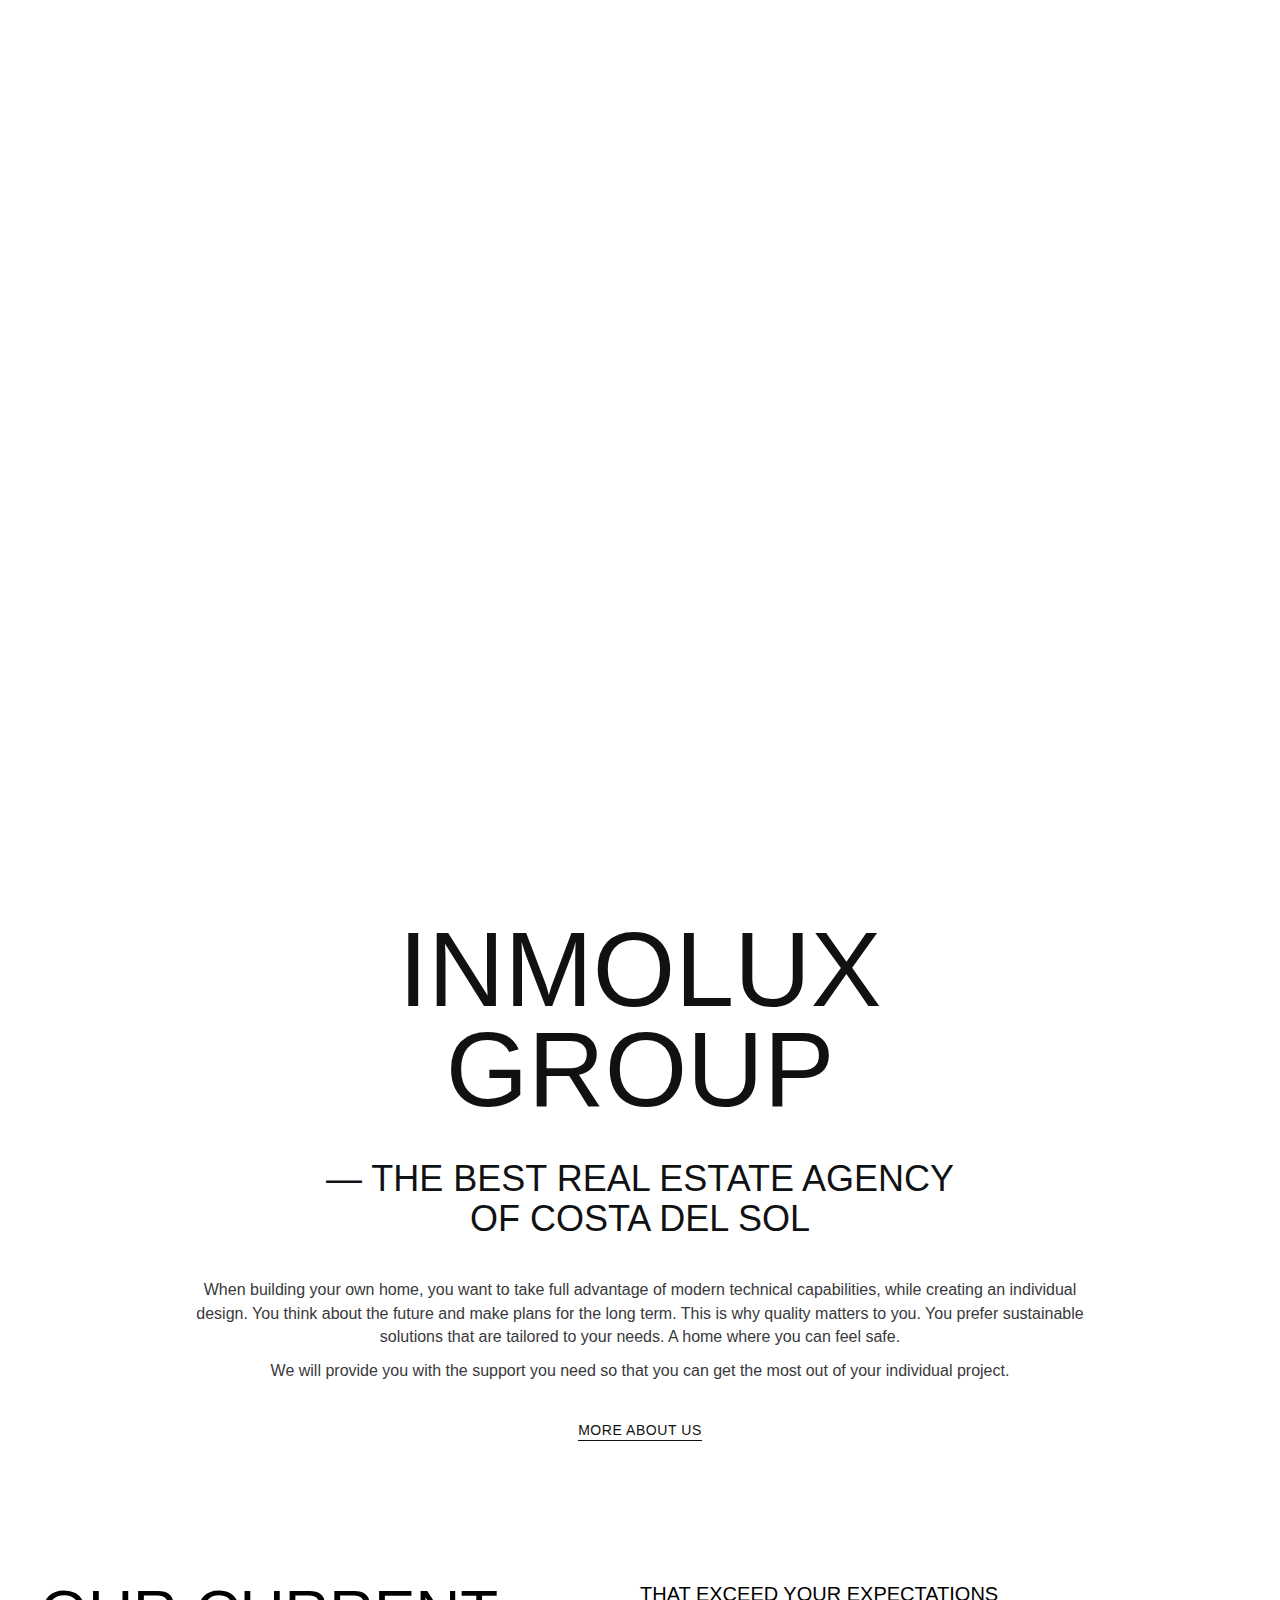
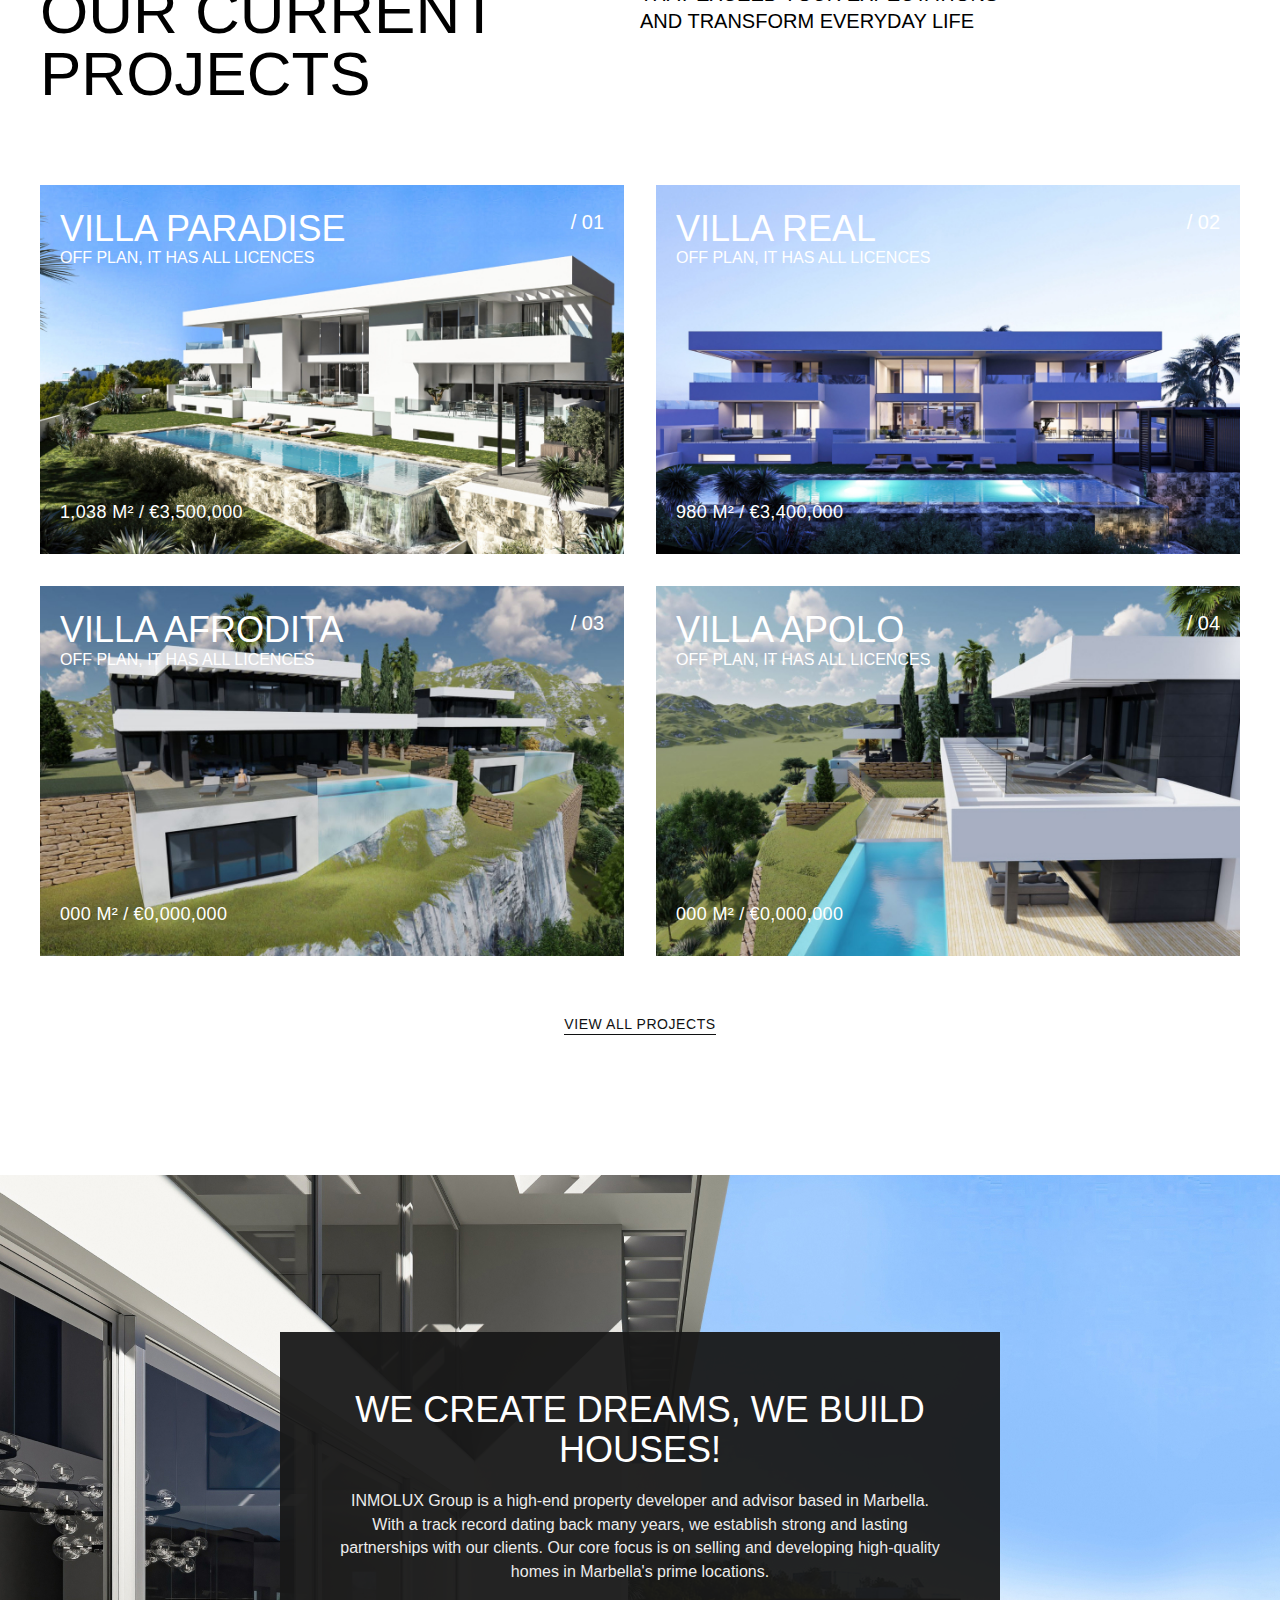
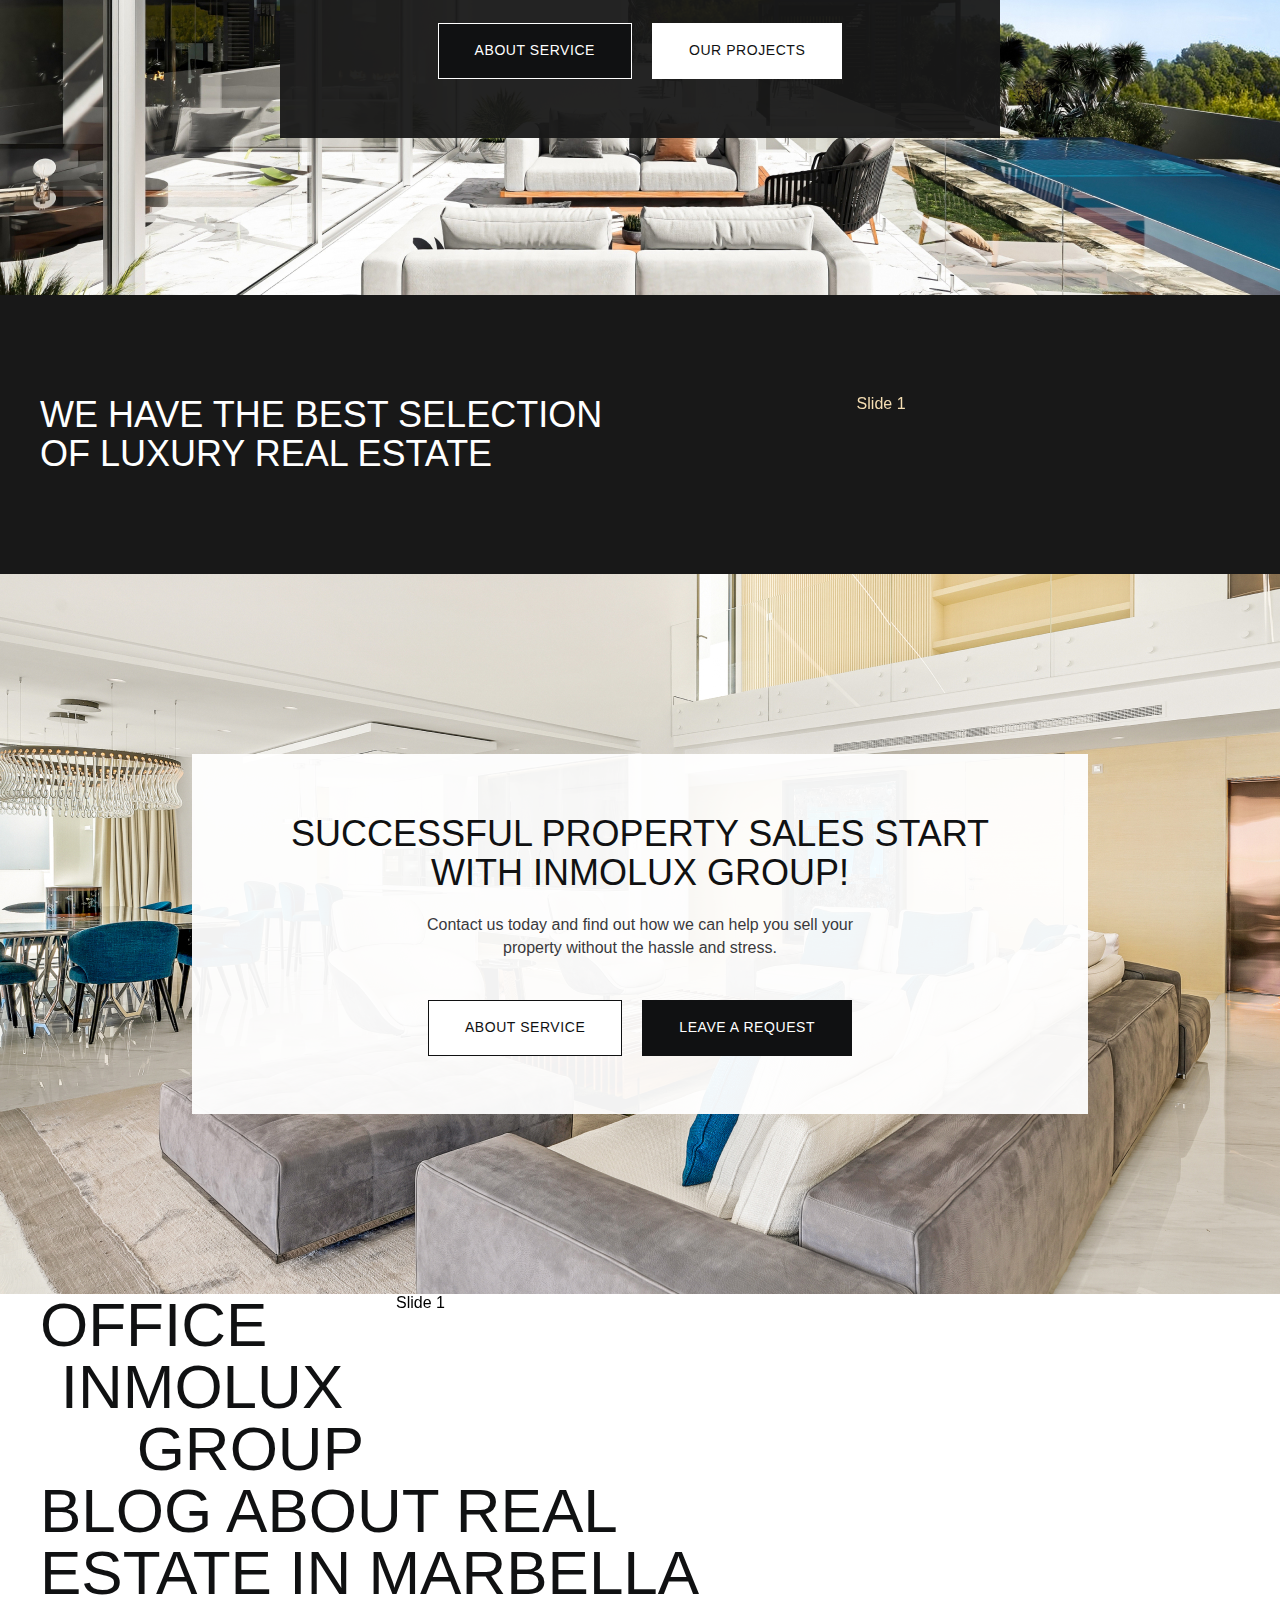
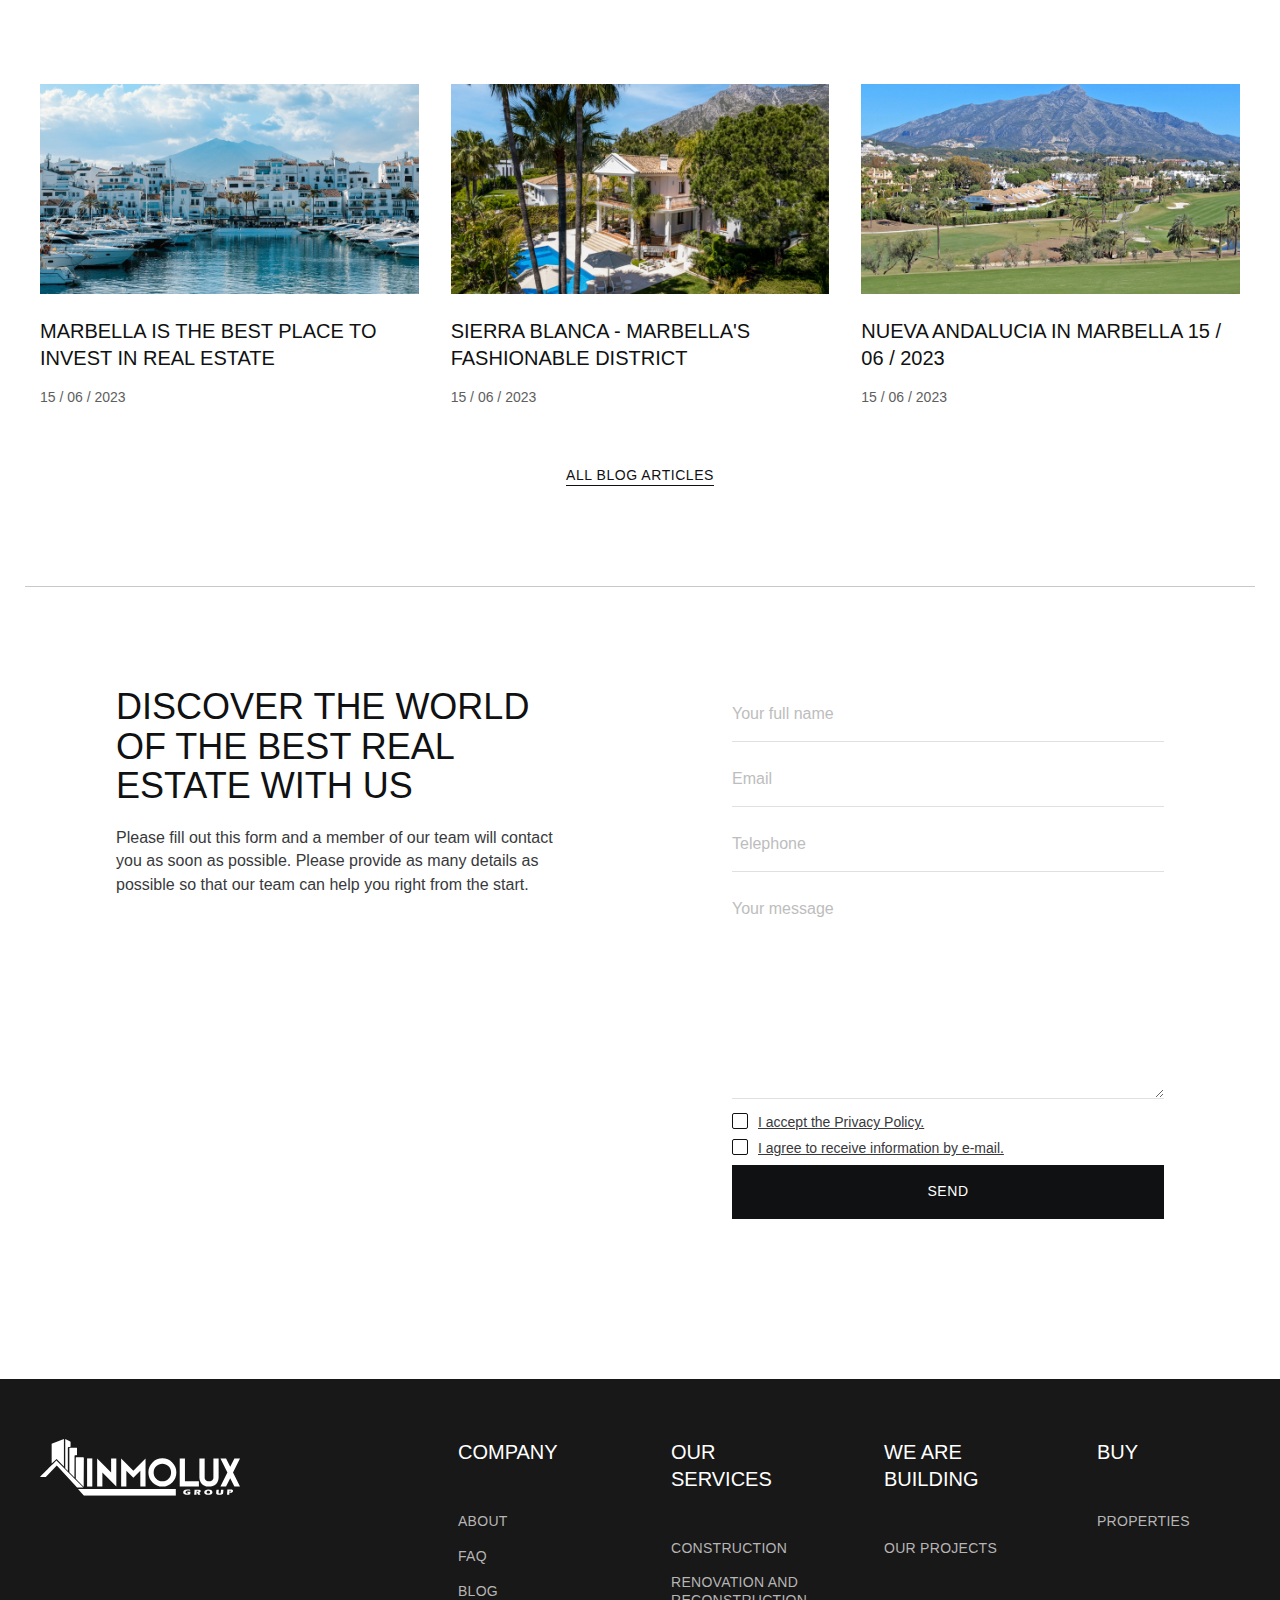
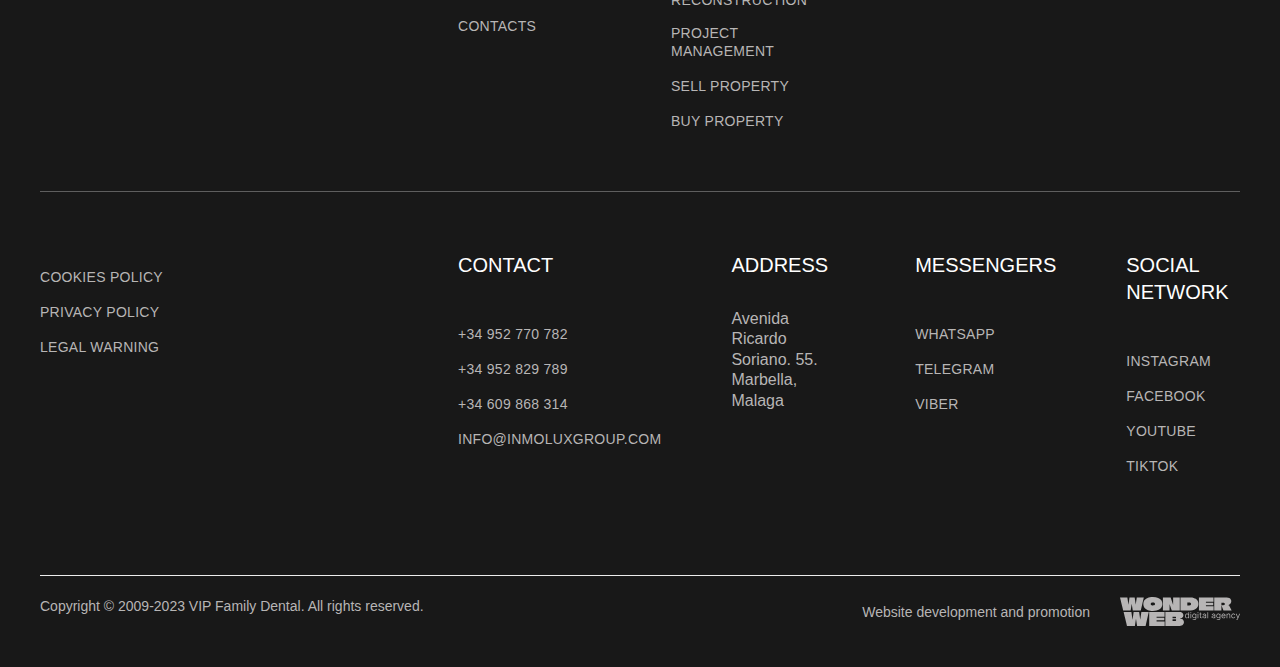
==== index.html @ c9e309e1 "first commit" ====
<!DOCTYPE html>
<html lang="ru">
  <head>
    <meta charset="UTF-8" />
    <meta
      name="viewport"
      content="width=device-width, initial-scale=1.0, maximum-scale=1.0, user-scalable=0"
    />
    <link rel="icon" type="image/x-icon" href="img/favicon.png" />
    <link rel="preconnect" href="https://cdn.jsdelivr.net" crossorigin />
    <link
      rel="preload"
      href="https://cdn.jsdelivr.net/npm/swiper@9.1.0/swiper-bundle.min.css"
      as="style"
      onload="this.rel='stylesheet'"
    />
    <link
      rel="preload"
      href="https://cdn.jsdelivr.net/npm/@fancyapps/ui@5.0/dist/fancybox/fancybox.css"
      as="style"
      onload="this.rel='stylesheet'"
    />
    <link rel="stylesheet" href="css/style.min.css" />
    <meta name="theme-color" content="#fff" />
    <link
      rel="preconnect"
      href="https://fonts.googleapis.com"
      rel="noopener noreferrer nofollow"
    />
    <link
      rel="preconnect"
      href="https://fonts.gstatic.com"
      crossorigin
      rel="noopener noreferrer nofollow"
    />

    <meta name="description" content="" />
    <title></title>
    <meta name="robots" content="noindex, nofollow" />
  </head>
  <body>
    <div class="preloader"></div>
    <header>
      <div class="holder">
        <a href="/" class="logo"> </a>
        <div class="burger"></div>
        <div class="wrapper">
          <nav>
            <ul
              class="flex-container"
              itemscope=""
              itemtype="https://schema.org/SiteNavigationElement"
            >
              <li>
                <a href="" itemprop="discussionUrl">Our projects</a>
              </li>
              <li>
                <a href="" itemprop="discussionUrl">Properties</a>
              </li>
              <li class="dropdown">
                <a href="" itemprop="discussionUrl">Services </a>
                <ul class="">
                  <li><a href="">1</a></li>
                  <li><a href="">2</a></li>
                  <li><a href="">3</a></li>
                  <li><a href="">4</a></li>
                  <li><a href="">4</a></li>
                </ul>
              </li>
              <li>
                <a href="" itemprop="discussionUrl">About</a>
              </li>
              <li>
                <a href="" itemprop="discussionUrl">Contacts</a>
              </li>
            </ul>
          </nav>
          <div class="like">
            <a href="">
              <svg
                width="16"
                height="16"
                viewBox="0 0 16 16"
                fill="white"
                xmlns="http://www.w3.org/2000/svg"
              >
                <g clip-path="url(#clip0_758_58785)">
                  <path
                    d="M8 15.1099C7.77222 15.1099 7.55261 15.0273 7.38147 14.8774C6.73511 14.3123 6.11194 13.7811 5.56213 13.3126L5.55933 13.3102C3.94739 11.9365 2.55542 10.7502 1.58691 9.58167C0.504272 8.27527 0 7.03662 0 5.68347C0 4.36877 0.450806 3.15588 1.26929 2.26807C2.09753 1.36975 3.23401 0.875 4.46973 0.875C5.39331 0.875 6.23914 1.16699 6.98364 1.7428C7.35938 2.03345 7.69995 2.38916 8 2.80408C8.30017 2.38916 8.64062 2.03345 9.01648 1.7428C9.76099 1.16699 10.6068 0.875 11.5304 0.875C12.766 0.875 13.9026 1.36975 14.7308 2.26807C15.5493 3.15588 16 4.36877 16 5.68347C16 7.03662 15.4958 8.27527 14.4132 9.58154C13.4447 10.7502 12.0529 11.9364 10.4412 13.3099C9.89038 13.7792 9.26624 14.3112 8.61841 14.8777C8.44739 15.0273 8.22766 15.1099 8 15.1099ZM4.46973 1.81226C3.4989 1.81226 2.60706 2.19971 1.95825 2.90332C1.2998 3.61755 0.937134 4.60486 0.937134 5.68347C0.937134 6.82153 1.36011 7.83936 2.30847 8.98364C3.2251 10.0897 4.5885 11.2516 6.16711 12.5969L6.17004 12.5994C6.72192 13.0697 7.34753 13.6029 7.99866 14.1722C8.65369 13.6018 9.28027 13.0677 9.83325 12.5967C11.4117 11.2513 12.775 10.0897 13.6917 8.98364C14.6399 7.83936 15.0629 6.82153 15.0629 5.68347C15.0629 4.60486 14.7002 3.61755 14.0417 2.90332C13.3931 2.19971 12.5011 1.81226 11.5304 1.81226C10.8192 1.81226 10.1663 2.03833 9.58972 2.48413C9.07593 2.88159 8.71802 3.38403 8.50818 3.7356C8.40027 3.91638 8.21033 4.02429 8 4.02429C7.78967 4.02429 7.59973 3.91638 7.49182 3.7356C7.2821 3.38403 6.92419 2.88159 6.41028 2.48413C5.83374 2.03833 5.18079 1.81226 4.46973 1.81226Z"
                  />
                </g>
                <defs>
                  <clipPath id="clip0_758_58785">
                    <rect width="16" height="16" fill="white" />
                  </clipPath>
                </defs>
              </svg>
            </a>
          </div>
          <div class="lang">
            <div>en</div>
            <div class="list_lang">
              <a class="current-language" href="">en</a>
              <a href="">es</a>
              <a href="">ru</a>
            </div>
          </div>
        </div>
      </div>
    </header>
    <main>
      <section class="main-screen">
        <div class="gradient"></div>
        <div class="holder">
          <p>WELCOME TO INMOLUX - REAL ESTATE AGENCY IN SPAIN</p>
          <h1>WHERE DREAMS COME TRUE</h1>
          <a>Find Properties</a>
        </div>
      </section>

      <section class="info">
        <div class="holder">
          <h2>INMOLUX <span>Group</span></h2>
          <h3>— THE BEST REAL ESTATE AGENCY OF COSTA DEL SOL</h3>
          <p>
            When building your own home, you want to take full advantage of
            modern technical capabilities, while creating an individual design.
            You think about the future and make plans for the long term. This is
            why quality matters to you. You prefer sustainable solutions that
            are tailored to your needs. A home where you can feel safe.
            <span
              >We will provide you with the support you need so that you can get
              the most out of your individual project.</span
            >
          </p>
          <a>More about us</a>
        </div>
      </section>

      <section class="projects">
        <div class="holder">
          <div class="titles">
            <p>Our current projects</p>
            <p class="slogans">
              that exceed your expectations and transform everyday life
            </p>
          </div>
          <div class="container_project">
            <a class="project_item">
              <img src="./img/project/1.jpg" alt="project_item" />
              <div class="title">
                Villa Paradise <span>Off plan, it has all licences</span>
              </div>
              <div class="count">/ 01</div>
              <div class="price">
                <p>1,038 m²</p>
                /
                <p>€3,500,000</p>
              </div>
            </a>
            <a class="project_item">
              <img src="./img/project/2.jpg" alt="project_item" />

              <div class="title">
                Villa REAL <span>Off plan, it has all licences</span>
              </div>
              <div class="count">/ 02</div>
              <div class="price">
                <p>980 m²</p>
                /
                <p>€3,400,000</p>
              </div>
            </a>
            <a class="project_item">
              <img src="./img/project/3.jpg" alt="project_item" />
              <div class="title">
                Villa Afrodita <span> Off plan, it has all licences</span>
              </div>
              <div class="count">/ 03</div>
              <div class="price">
                <p>000 m²</p>
                /
                <p>€0,000,000</p>
              </div>
            </a>
            <a class="project_item">
              <img src="./img/project/4.jpg" alt="project_item" />
              <div class="title">
                Villa Apolo
                <span> Off plan, it has all licences</span>
              </div>
              <div class="count">/ 04</div>
              <div class="price">
                <p>000 m²</p>
                /
                <p>€0,000,000</p>
              </div>
            </a>
          </div>
          <div class="link_project"><a href="#">View all projects</a></div>
        </div>
      </section>

      <section class="about">
        <div class="holder">
          <div class="container">
            <h2>We create dreams, we build houses!</h2>
            <p>
              INMOLUX Group is a high-end property developer and advisor based
              in Marbella. With a track record dating back many years, we
              establish strong and lasting partnerships with our clients. Our
              core focus is on selling and developing high-quality homes in
              Marbella's prime locations.
            </p>
            <div class="links">
              <a href="">about service</a> <a href="">Our projects</a>
            </div>
          </div>
        </div>
      </section>

      <section class="examples">
        <div class="holder">
          <h2>We have the best selection of luxury real estate</h2>
          <!-- Slider main container -->
          <div class="swiper">
            <!-- Additional required wrapper -->
            <div class="swiper-wrapper">
              <!-- Slides -->
              <div class="swiper-slide">Slide 1</div>
              <div class="swiper-slide">Slide 2</div>
              <div class="swiper-slide">Slide 3</div>
            </div>
            <!-- If we need pagination -->
            <div class="swiper-pagination"></div>
          </div>
        </div>
      </section>
      <section class="action">
        <div class="holder">
          <div class="container">
            <h2>Successful property sales start with INMOLUX Group!</h2>
            <p>
              Contact us today and find out how we can help you sell your
              property without the hassle and stress.
            </p>
            <div class="links">
              <a href="">about service</a> <a href="">Leave a request</a>
            </div>
          </div>
        </div>
      </section>
      <section class="ofice">
        <div class="holder">
          <div class="titles">
            <h2>
              <span>Office</span>
              <span>INMOLUX</span>
              <span>Group </span>
            </h2>
          </div>
          <div class="slider-ofice">
            <!-- Slider main container -->
            <div class="swiper">
              <!-- Additional required wrapper -->
              <div class="swiper-wrapper">
                <!-- Slides -->
                <div class="swiper-slide">Slide 1</div>
                <div class="swiper-slide">Slide 2</div>
                <div class="swiper-slide">Slide 3</div>
              </div>
              <!-- If we need pagination -->
              <div class="swiper-pagination"></div>
              <!-- If we need scrollbar -->
              <div class="swiper-scrollbar"></div>
            </div>
          </div>
        </div>
      </section>
      <section class="blog">
        <div class="holder">
          <h2>Blog ABOUT REAL ESTATE IN MARBELLA</h2>
          <div class="blog_container">
            <a class="blog_item">
              <div class="image">
                <img src="./img/about/Rectangle 42.jpg" alt="" />
              </div>
              <h3>MARBELLA is THE BEST PLACE TO INVEST IN REAL ESTATE</h3>
              <p>15 / 06 / 2023</p>
            </a>
            <a class="blog_item">
              <div class="image">
                <img src="./img/about/Rectangle 42(1).jpg" alt="" />
              </div>
              <h3>SIERRA BLANCA - MARBELLA'S FASHIONABLE DISTRICT</h3>
              <p>15 / 06 / 2023</p>
            </a>
            <a class="blog_item">
              <div class="image">
                <img src="./img/about/Rectangle 42(2).jpg" alt="" />
              </div>
              <h3>NUEVA ANDALUCIA IN MARBELLA 15 / 06 / 2023</h3>
              <p>15 / 06 / 2023</p>
            </a>
          </div>
          <div class="link_blog">
            <a href="">All blog articles</a>
          </div>
        </div>
      </section>
      <section class="form">
        <div class="holder">
          <div class="description">
            <h2>Discover the world of the best real estate with us</h2>
            <p>
              Please fill out this form and a member of our team will contact
              you as soon as possible. Please provide as many details as
              possible so that our team can help you right from the start.
            </p>
          </div>
          <form action="">
            <input type="text" placeholder="Your full name" />
            <input type="text" placeholder="Email" />
            <input type="text" placeholder="Telephone" />
            <textarea
              name=""
              id=""
              cols="30"
              rows="10"
              placeholder="Your message"
            ></textarea>
            <div class="checkbox">
              <input type="checkbox" name="" id="" />
              <p>I accept the Privacy Policy.</p>
            </div>
            <div class="checkbox">
              <input type="checkbox" name="" id="" />
              <p>I agree to receive information by e-mail.</p>
            </div>
            <button>SEND</button>
          </form>
          <div class="thank">
            <h5>Thank you!</h5>
            <p>We will contact you as soon as possible.</p>
          </div>
        </div>
      </section>
    </main>

    <footer>
      <div class="holder">
        <div class="one_level">
          <div class="logo"><img src="./img/Logo_Footer.svg" alt="" /></div>
          <div class="menu">
            <h3>Company</h3>
            <ul>
              <li><a href="">About</a></li>
              <li><a href="">FAQ</a></li>
              <li><a href="">Blog</a></li>
              <li><a href="">Contacts</a></li>
            </ul>
          </div>
          <div class="servise">
            <h3>Our services</h3>
            <ul>
              <li><a href="">Construction</a></li>
              <li><a href="">Renovation and reconstruction</a></li>
              <li><a href="">Project management</a></li>
              <li><a href="">Sell property</a></li>
              <li><a href="">Buy property</a></li>
            </ul>
          </div>
          <div class="build">
            <h3>We are building</h3>
            <ul>
              <li><a href="">Our projects</a></li>
            </ul>
          </div>
          <div class="bay">
            <h3>Buy</h3>
            <ul>
              <li><a href="">Properties</a></li>
            </ul>
          </div>
        </div>
        <div class="two_level">
          <div class="cookie">
            <ul>
              <li><a href="">Cookies policy</a></li>
              <li><a href="">Privacy Policy </a></li>
              <li><a href="">Legal warning</a></li>
            </ul>
          </div>
          <div class="contact">
            <h3>Contact</h3>
            <ul>
              <li><a href="">+34 952 770 782</a></li>
              <li><a href="">+34 952 829 789</a></li>
              <li><a href="">+34 609 868 314</a></li>
              <li><a href="">info@inmoluxgroup.com</a></li>
            </ul>
          </div>
          <div class="adres">
            <h3>Address</h3>
            <p>Avenida Ricardo Soriano. 55. Marbella, Malaga</p>
          </div>
          <div class="messenger">
            <h3>Messengers</h3>
            <ul>
              <li><a href="">Whatsapp</a></li>
              <li><a href="">Telegram</a></li>
              <li><a href="">Viber</a></li>
            </ul>
          </div>
          <div class="social">
            <h3>Social network</h3>
            <ul>
              <li><a href="">Instagram</a></li>
              <li><a href="">Facebook</a></li>
              <li><a href="">Youtube</a></li>
              <li><a href="">TikTok</a></li>
            </ul>
          </div>
        </div>
        <div class="three_level">
          <p>Copyright © 2009-2023 VIP Family Dental. All rights reserved.</p>
          <div>
            <p>Website development and promotion</p>
            <img src="./img/wonder-web.svg" alt="" />
          </div>
        </div>
      </div>
    </footer>

    <div id="totop">
      <svg width="20" height="20" viewBox="0 0 10 6" fill="none">
        <path stroke="#002574" d="M1 4L5 0L9 4" stroke-linecap="round"></path>
      </svg>
    </div>

    <!-- Modals -->
    <div class="modalq-wrapper">
      <div class="modalq" id="modalq-0">
        <svg
          data-modalq-close
          width="24"
          height="24"
          viewBox="0 0 24 24"
          fill="none"
        >
          <path
            fill="#888"
            d="M1.17209 24.0002C0.940287 24.0002 0.713675 23.9315 0.520921 23.8027C0.328167 23.674 0.177931 23.4909 0.0892164 23.2768C0.000501992 23.0626 -0.0227054 22.827 0.0225297 22.5996C0.0677649 22.3722 0.17941 22.1634 0.343344 21.9995L21.9996 0.34328C22.2194 0.123481 22.5175 0 22.8283 0C23.1392 0 23.4373 0.123481 23.6571 0.34328C23.8769 0.563078 24.0004 0.861188 24.0004 1.17203C24.0004 1.48287 23.8769 1.78098 23.6571 2.00078L2.00084 23.657C1.89211 23.766 1.76292 23.8524 1.6207 23.9113C1.47848 23.9702 1.32602 24.0004 1.17209 24.0002Z"
          />
          <path
            fill="#888"
            d="M22.8283 24.0002C22.6743 24.0004 22.5219 23.9702 22.3797 23.9113C22.2375 23.8524 22.1083 23.766 21.9995 23.657L0.34328 2.00078C0.123481 1.78098 0 1.48287 0 1.17203C0 0.861188 0.123481 0.563078 0.34328 0.34328C0.563078 0.123481 0.861188 0 1.17203 0C1.48287 0 1.78098 0.123481 2.00078 0.34328L23.657 21.9995C23.821 22.1634 23.9326 22.3722 23.9778 22.5996C24.0231 22.827 23.9999 23.0626 23.9112 23.2768C23.8224 23.4909 23.6722 23.674 23.4795 23.8027C23.2867 23.9315 23.0601 24.0002 22.8283 24.0002V24.0002Z"
          />
        </svg>
        <div class="title">
          Спасибо!<br />Наш менеджер свяжется с Вами в ближайшее время!
        </div>
      </div>
      <div class="modalq" id="modalq-1">
        <svg
          data-modalq-close
          width="24"
          height="24"
          viewBox="0 0 24 24"
          fill="none"
        >
          <path
            fill="#888"
            d="M1.17209 24.0002C0.940287 24.0002 0.713675 23.9315 0.520921 23.8027C0.328167 23.674 0.177931 23.4909 0.0892164 23.2768C0.000501992 23.0626 -0.0227054 22.827 0.0225297 22.5996C0.0677649 22.3722 0.17941 22.1634 0.343344 21.9995L21.9996 0.34328C22.2194 0.123481 22.5175 0 22.8283 0C23.1392 0 23.4373 0.123481 23.6571 0.34328C23.8769 0.563078 24.0004 0.861188 24.0004 1.17203C24.0004 1.48287 23.8769 1.78098 23.6571 2.00078L2.00084 23.657C1.89211 23.766 1.76292 23.8524 1.6207 23.9113C1.47848 23.9702 1.32602 24.0004 1.17209 24.0002Z"
          />
          <path
            fill="#888"
            d="M22.8283 24.0002C22.6743 24.0004 22.5219 23.9702 22.3797 23.9113C22.2375 23.8524 22.1083 23.766 21.9995 23.657L0.34328 2.00078C0.123481 1.78098 0 1.48287 0 1.17203C0 0.861188 0.123481 0.563078 0.34328 0.34328C0.563078 0.123481 0.861188 0 1.17203 0C1.48287 0 1.78098 0.123481 2.00078 0.34328L23.657 21.9995C23.821 22.1634 23.9326 22.3722 23.9778 22.5996C24.0231 22.827 23.9999 23.0626 23.9112 23.2768C23.8224 23.4909 23.6722 23.674 23.4795 23.8027C23.2867 23.9315 23.0601 24.0002 22.8283 24.0002V24.0002Z"
          />
        </svg>
        <form id="formx-1">
          <input
            type="text"
            name="fname"
            placeholder="* Имя"
            autocomplete="given-name"
            required
          />
          <input
            type="tel"
            name="phone"
            class="phone-mask"
            placeholder="* Номер телефона"
            autocomplete="tel"
            pattern="[^_]+"
            inputmode="numeric"
            required
          />
          <input
            type="email"
            name="email"
            placeholder="E-mail"
            inputmode="email"
            autocomplete="email"
          />
          <textarea name="comment" placeholder="Комментарий"></textarea>
          <input type="hidden" name="target" value="" />
          <button class="btn" type="submit">Отправить</button>
        </form>
      </div>
    </div>

    <script src="https://cdn.jsdelivr.net/npm/swiper@9.1.0/swiper-bundle.min.js"></script>
    <script src="https://ajax.googleapis.com/ajax/libs/jquery/3.4.1/jquery.min.js"></script>
    <script src="https://cdn.jsdelivr.net/npm/@fancyapps/ui@5.0/dist/fancybox/fancybox.umd.js"></script>
    <script src="js/spincrement.js"></script>
    <script src="js/main.js?v1"></script>
  </body>
</html>
---- css/style.min.css ----
@media(max-width: 1200px){header .holder .wrapper{display:none}footer .one_level .logo{margin-right:60px}footer .one_level{padding-bottom:40px;gap:30px}footer .two_level .cookie{margin-right:60px}footer .two_level{gap:30px;padding-bottom:40px}}@media(max-width: 1100px){.main-screen .holder{gap:20px}.main-screen .holder h1{font-weight:100;font-size:70px;max-width:700px}.info .holder h2{font-size:70px}.info .holder h3{font-size:30px}.projects .titles p{font-size:52px}.blog h2{font-size:52px}.info{padding-top:60px}.projects{padding-top:60px}.about{margin-top:60px}}@media(max-width: 992px){.main-screen{height:640px}.main-screen .holder{gap:20px}.main-screen .holder h1{font-weight:100;font-size:52px;max-width:500px}.info .holder h2{font-size:56px}.info .holder h3{font-size:30px}.projects .titles{-webkit-box-orient:vertical;-webkit-box-direction:normal;-ms-flex-direction:column;flex-direction:column}.projects .titles p{width:70%;font-size:52px}.projects .titles .slogans{max-width:100%;padding-left:35%;width:100%}.projects .container_project{margin-top:50px}.blog h2{font-size:52px}.info{padding-top:60px}.projects{padding-top:60px}.about{margin-top:60px}footer .one_level{grid-template-columns:1fr 1fr 1fr}footer .two_level{grid-template-columns:1fr 1fr 1fr}}@media(max-width: 768px){.blog .blog_container{display:-webkit-box;display:-ms-flexbox;display:flex;-webkit-box-orient:vertical;-webkit-box-direction:normal;-ms-flex-direction:column;flex-direction:column}.form .holder{-webkit-box-orient:vertical;-webkit-box-direction:normal;-ms-flex-direction:column;flex-direction:column}.form .holder .description{max-width:100%;width:100%}.form .holder form{width:100%}footer .one_level{display:-webkit-box;display:-ms-flexbox;display:flex;-ms-flex-wrap:wrap;flex-wrap:wrap;gap:40px}footer .one_level .logo{width:100%}footer .one_level .logo img{width:119px}footer .one_level .menu{width:50%}footer .two_level{display:-webkit-box;display:-ms-flexbox;display:flex;-ms-flex-wrap:wrap;flex-wrap:wrap}}*{margin:0;padding:0;outline:none;-webkit-box-sizing:border-box;box-sizing:border-box;font-family:"Lato",sans-serif}table{border-collapse:collapse}pre,code,kbd,samp{font-family:monospace,monospace}iframe,video{display:block;height:auto}html{-webkit-tap-highlight-color:rgba(0,0,0,0);-webkit-hyphenate-character:"-";-moz-tab-size:4;-o-tab-size:4;tab-size:4}a,area,button,input,label,select,summary,textarea,[tabindex]{-ms-touch-action:manipulation;touch-action:manipulation}img{display:block;max-width:100%;height:auto}path{-webkit-transition:all .3s ease;transition:all .3s ease}a{color:inherit;display:inline-block;text-decoration:none;-webkit-transition:all .3s ease;transition:all .3s ease}a.anchor{cursor:pointer}section{scroll-margin-top:100px}::-webkit-scrollbar-track{background:#d6d6d6}::-webkit-scrollbar-thumb{background-color:#003c7d}::-webkit-scrollbar{width:5px;height:5px}body::-webkit-scrollbar{width:10px}.preloader{position:fixed;left:0;top:0;z-index:9999;width:100vw;height:100vh;background:#fff;display:-webkit-box;display:-ms-flexbox;display:flex;-webkit-box-align:center;-ms-flex-align:center;align-items:center;-webkit-box-pack:center;-ms-flex-pack:center;justify-content:center}.holder{max-width:76.875em;margin:0 auto;padding:0 15px;width:100%}.grid-container{display:grid}.span-col-2{grid-column:span 2/auto}.span-col-3{grid-column:span 3/auto}.span-col-4{grid-column:span 4/auto}.span-row-2{grid-row:span 2/auto}.span-row-3{grid-row:span 3/auto}.span-row-4{grid-row:span 4/auto}.flex-container{display:-webkit-box;display:-ms-flexbox;display:flex;-webkit-box-align:center;-ms-flex-align:center;align-items:center}.align-left{display:-webkit-box;display:-ms-flexbox;display:flex;-webkit-box-pack:start;-ms-flex-pack:start;justify-content:flex-start}.align-center{display:-webkit-box;display:-ms-flexbox;display:flex;-webkit-box-pack:center;-ms-flex-pack:center;justify-content:center}.align-right{display:-webkit-box;display:-ms-flexbox;display:flex;-webkit-box-pack:end;-ms-flex-pack:end;justify-content:flex-end}.hidden{display:none}a[data-hover-text]{font-weight:500;color:rgba(0,0,0,0);position:relative}a[data-hover-text]:after{position:absolute;left:0;top:0;font-weight:normal;color:#261f17;content:attr(data-text);text-align:center;width:100%}a[data-hover-text]:hover:after{font-weight:500}#totop{cursor:pointer;opacity:0;visibility:hidden;-webkit-transition:all .3s ease;transition:all .3s ease;position:fixed;right:42px;bottom:15px;background:#fff;border-radius:100%;border:1px solid #003c7d;display:-webkit-box;display:-ms-flexbox;display:flex;padding:7px 7px 7px;z-index:99}@media(max-width: 767px){#totop{right:27px}}#totop.active{opacity:1;visibility:visible}@-webkit-keyframes arrow{0%{-webkit-transform:translateY(0);transform:translateY(0)}30%{-webkit-transform:translateY(10px);transform:translateY(10px)}100%{-webkit-transform:translateY(0);transform:translateY(0)}}@keyframes arrow{0%{-webkit-transform:translateY(0);transform:translateY(0)}30%{-webkit-transform:translateY(10px);transform:translateY(10px)}100%{-webkit-transform:translateY(0);transform:translateY(0)}}@-webkit-keyframes rotate{0%{-webkit-transform:rotate(0);transform:rotate(0)}100%{-webkit-transform:rotate(359deg);transform:rotate(359deg)}}@keyframes rotate{0%{-webkit-transform:rotate(0);transform:rotate(0)}100%{-webkit-transform:rotate(359deg);transform:rotate(359deg)}}.animated{-webkit-animation-duration:1s;animation-duration:1s;-webkit-animation-fill-mode:both;animation-fill-mode:both}.animated.infinite{-webkit-animation-iteration-count:infinite;animation-iteration-count:infinite}.animated.hinge{-webkit-animation-duration:2s;animation-duration:2s}.bounceOutUp{-webkit-animation-name:bounceOutUp;animation-name:bounceOutUp}@-webkit-keyframes fadeIn{from{opacity:0}to{opacity:1}}@keyframes fadeIn{from{opacity:0}to{opacity:1}}.fadeIn{-webkit-animation-name:fadeIn;animation-name:fadeIn}@-webkit-keyframes fadeInDown{from{opacity:0;-webkit-transform:translate3d(0, -100%, 0);transform:translate3d(0, -100%, 0)}to{opacity:1;-webkit-transform:none;transform:none}}@keyframes fadeInDown{from{opacity:0;-webkit-transform:translate3d(0, -100%, 0);transform:translate3d(0, -100%, 0)}to{opacity:1;-webkit-transform:none;transform:none}}.fadeInDown{-webkit-animation-name:fadeInDown;animation-name:fadeInDown}@-webkit-keyframes fadeInLeft{from{opacity:0;-webkit-transform:translate3d(-100%, 0, 0);transform:translate3d(-100%, 0, 0)}to{opacity:1;-webkit-transform:none;transform:none}}@keyframes fadeInLeft{from{opacity:0;-webkit-transform:translate3d(-100%, 0, 0);transform:translate3d(-100%, 0, 0)}to{opacity:1;-webkit-transform:none;transform:none}}.fadeInLeft{-webkit-animation-name:fadeInLeft;animation-name:fadeInLeft}@-webkit-keyframes fadeInRight{from{opacity:0;-webkit-transform:translate3d(100%, 0, 0);transform:translate3d(100%, 0, 0)}to{opacity:1;-webkit-transform:none;transform:none}}@keyframes fadeInRight{from{opacity:0;-webkit-transform:translate3d(100%, 0, 0);transform:translate3d(100%, 0, 0)}to{opacity:1;-webkit-transform:none;transform:none}}.fadeInRight{-webkit-animation-name:fadeInRight;animation-name:fadeInRight}@-webkit-keyframes fadeInUp{from{opacity:0;-webkit-transform:translate3d(0, 100%, 0);transform:translate3d(0, 100%, 0)}to{opacity:1;-webkit-transform:none;transform:none}}@keyframes fadeInUp{from{opacity:0;-webkit-transform:translate3d(0, 100%, 0);transform:translate3d(0, 100%, 0)}to{opacity:1;-webkit-transform:none;transform:none}}.fadeInUp{-webkit-animation-name:fadeInUp;animation-name:fadeInUp}@-webkit-keyframes zoomIn{from{opacity:0;-webkit-transform:scale3d(0.3, 0.3, 0.3);transform:scale3d(0.3, 0.3, 0.3)}50%{opacity:1}}@keyframes zoomIn{from{opacity:0;-webkit-transform:scale3d(0.3, 0.3, 0.3);transform:scale3d(0.3, 0.3, 0.3)}50%{opacity:1}}.zoomIn{-webkit-animation-name:zoomIn;animation-name:zoomIn}@-webkit-keyframes zoomInDown{from{opacity:0;-webkit-transform:scale3d(0.1, 0.1, 0.1) translate3d(0, -1000px, 0);transform:scale3d(0.1, 0.1, 0.1) translate3d(0, -1000px, 0);-webkit-animation-timing-function:cubic-bezier(0.55, 0.055, 0.675, 0.19);animation-timing-function:cubic-bezier(0.55, 0.055, 0.675, 0.19)}60%{opacity:1;-webkit-transform:scale3d(0.475, 0.475, 0.475) translate3d(0, 60px, 0);transform:scale3d(0.475, 0.475, 0.475) translate3d(0, 60px, 0);-webkit-animation-timing-function:cubic-bezier(0.175, 0.885, 0.32, 1);animation-timing-function:cubic-bezier(0.175, 0.885, 0.32, 1)}}@keyframes zoomInDown{from{opacity:0;-webkit-transform:scale3d(0.1, 0.1, 0.1) translate3d(0, -1000px, 0);transform:scale3d(0.1, 0.1, 0.1) translate3d(0, -1000px, 0);-webkit-animation-timing-function:cubic-bezier(0.55, 0.055, 0.675, 0.19);animation-timing-function:cubic-bezier(0.55, 0.055, 0.675, 0.19)}60%{opacity:1;-webkit-transform:scale3d(0.475, 0.475, 0.475) translate3d(0, 60px, 0);transform:scale3d(0.475, 0.475, 0.475) translate3d(0, 60px, 0);-webkit-animation-timing-function:cubic-bezier(0.175, 0.885, 0.32, 1);animation-timing-function:cubic-bezier(0.175, 0.885, 0.32, 1)}}.zoomInDown{-webkit-animation-name:zoomInDown;animation-name:zoomInDown}@-webkit-keyframes zoomInLeft{from{opacity:0;-webkit-transform:scale3d(0.1, 0.1, 0.1) translate3d(-1000px, 0, 0);transform:scale3d(0.1, 0.1, 0.1) translate3d(-1000px, 0, 0);-webkit-animation-timing-function:cubic-bezier(0.55, 0.055, 0.675, 0.19);animation-timing-function:cubic-bezier(0.55, 0.055, 0.675, 0.19)}60%{opacity:1;-webkit-transform:scale3d(0.475, 0.475, 0.475) translate3d(10px, 0, 0);transform:scale3d(0.475, 0.475, 0.475) translate3d(10px, 0, 0);-webkit-animation-timing-function:cubic-bezier(0.175, 0.885, 0.32, 1);animation-timing-function:cubic-bezier(0.175, 0.885, 0.32, 1)}}@keyframes zoomInLeft{from{opacity:0;-webkit-transform:scale3d(0.1, 0.1, 0.1) translate3d(-1000px, 0, 0);transform:scale3d(0.1, 0.1, 0.1) translate3d(-1000px, 0, 0);-webkit-animation-timing-function:cubic-bezier(0.55, 0.055, 0.675, 0.19);animation-timing-function:cubic-bezier(0.55, 0.055, 0.675, 0.19)}60%{opacity:1;-webkit-transform:scale3d(0.475, 0.475, 0.475) translate3d(10px, 0, 0);transform:scale3d(0.475, 0.475, 0.475) translate3d(10px, 0, 0);-webkit-animation-timing-function:cubic-bezier(0.175, 0.885, 0.32, 1);animation-timing-function:cubic-bezier(0.175, 0.885, 0.32, 1)}}.zoomInLeft{-webkit-animation-name:zoomInLeft;animation-name:zoomInLeft}@-webkit-keyframes zoomInRight{from{opacity:0;-webkit-transform:scale3d(0.1, 0.1, 0.1) translate3d(1000px, 0, 0);transform:scale3d(0.1, 0.1, 0.1) translate3d(1000px, 0, 0);-webkit-animation-timing-function:cubic-bezier(0.55, 0.055, 0.675, 0.19);animation-timing-function:cubic-bezier(0.55, 0.055, 0.675, 0.19)}60%{opacity:1;-webkit-transform:scale3d(0.475, 0.475, 0.475) translate3d(-10px, 0, 0);transform:scale3d(0.475, 0.475, 0.475) translate3d(-10px, 0, 0);-webkit-animation-timing-function:cubic-bezier(0.175, 0.885, 0.32, 1);animation-timing-function:cubic-bezier(0.175, 0.885, 0.32, 1)}}@keyframes zoomInRight{from{opacity:0;-webkit-transform:scale3d(0.1, 0.1, 0.1) translate3d(1000px, 0, 0);transform:scale3d(0.1, 0.1, 0.1) translate3d(1000px, 0, 0);-webkit-animation-timing-function:cubic-bezier(0.55, 0.055, 0.675, 0.19);animation-timing-function:cubic-bezier(0.55, 0.055, 0.675, 0.19)}60%{opacity:1;-webkit-transform:scale3d(0.475, 0.475, 0.475) translate3d(-10px, 0, 0);transform:scale3d(0.475, 0.475, 0.475) translate3d(-10px, 0, 0);-webkit-animation-timing-function:cubic-bezier(0.175, 0.885, 0.32, 1);animation-timing-function:cubic-bezier(0.175, 0.885, 0.32, 1)}}.zoomInRight{-webkit-animation-name:zoomInRight;animation-name:zoomInRight}@-webkit-keyframes zoomInUp{from{opacity:0;-webkit-transform:scale3d(0.1, 0.1, 0.1) translate3d(0, 1000px, 0);transform:scale3d(0.1, 0.1, 0.1) translate3d(0, 1000px, 0);-webkit-animation-timing-function:cubic-bezier(0.55, 0.055, 0.675, 0.19);animation-timing-function:cubic-bezier(0.55, 0.055, 0.675, 0.19)}60%{opacity:1;-webkit-transform:scale3d(0.475, 0.475, 0.475) translate3d(0, -60px, 0);transform:scale3d(0.475, 0.475, 0.475) translate3d(0, -60px, 0);-webkit-animation-timing-function:cubic-bezier(0.175, 0.885, 0.32, 1);animation-timing-function:cubic-bezier(0.175, 0.885, 0.32, 1)}}@keyframes zoomInUp{from{opacity:0;-webkit-transform:scale3d(0.1, 0.1, 0.1) translate3d(0, 1000px, 0);transform:scale3d(0.1, 0.1, 0.1) translate3d(0, 1000px, 0);-webkit-animation-timing-function:cubic-bezier(0.55, 0.055, 0.675, 0.19);animation-timing-function:cubic-bezier(0.55, 0.055, 0.675, 0.19)}60%{opacity:1;-webkit-transform:scale3d(0.475, 0.475, 0.475) translate3d(0, -60px, 0);transform:scale3d(0.475, 0.475, 0.475) translate3d(0, -60px, 0);-webkit-animation-timing-function:cubic-bezier(0.175, 0.885, 0.32, 1);animation-timing-function:cubic-bezier(0.175, 0.885, 0.32, 1)}}.zoomInUp{-webkit-animation-name:zoomInUp;animation-name:zoomInUp}@media(max-width: 1200px){header .holder .wrapper{display:none}footer .one_level .logo{margin-right:60px}footer .one_level{padding-bottom:40px;gap:30px}footer .two_level .cookie{margin-right:60px}footer .two_level{gap:30px;padding-bottom:40px}}@media(max-width: 1100px){.main-screen .holder{gap:20px}.main-screen .holder h1{font-weight:100;font-size:70px;max-width:700px}.info .holder h2{font-size:70px}.info .holder h3{font-size:30px}.projects .titles p{font-size:52px}.blog h2{font-size:52px}.info{padding-top:60px}.projects{padding-top:60px}.about{margin-top:60px}}@media(max-width: 992px){.main-screen{height:640px}.main-screen .holder{gap:20px}.main-screen .holder h1{font-weight:100;font-size:52px;max-width:500px}.info .holder h2{font-size:56px}.info .holder h3{font-size:30px}.projects .titles{-webkit-box-orient:vertical;-webkit-box-direction:normal;-ms-flex-direction:column;flex-direction:column}.projects .titles p{width:70%;font-size:52px}.projects .titles .slogans{max-width:100%;padding-left:35%;width:100%}.projects .container_project{margin-top:50px}.blog h2{font-size:52px}.info{padding-top:60px}.projects{padding-top:60px}.about{margin-top:60px}footer .one_level{grid-template-columns:1fr 1fr 1fr}footer .two_level{grid-template-columns:1fr 1fr 1fr}}@media(max-width: 768px){.blog .blog_container{display:-webkit-box;display:-ms-flexbox;display:flex;-webkit-box-orient:vertical;-webkit-box-direction:normal;-ms-flex-direction:column;flex-direction:column}.form .holder{-webkit-box-orient:vertical;-webkit-box-direction:normal;-ms-flex-direction:column;flex-direction:column}.form .holder .description{max-width:100%;width:100%}.form .holder form{width:100%}footer .one_level{display:-webkit-box;display:-ms-flexbox;display:flex;-ms-flex-wrap:wrap;flex-wrap:wrap;gap:40px}footer .one_level .logo{width:100%}footer .one_level .logo img{width:119px}footer .one_level .menu{width:50%}footer .two_level{display:-webkit-box;display:-ms-flexbox;display:flex;-ms-flex-wrap:wrap;flex-wrap:wrap}}.btn{-webkit-user-select:none;-moz-user-select:none;-ms-user-select:none;user-select:none;white-space:nowrap;cursor:pointer;-webkit-appearance:none;-moz-appearance:none;appearance:none;text-align:center;display:inline-block;-webkit-box-sizing:border-box;box-sizing:border-box;-webkit-transition:all .3s ease;transition:all .3s ease;border:0;text-transform:uppercase;background:#9a762d;color:#fff;font-weight:600;font-size:1em;padding:1.1875em 0.3125em;min-width:200px}.btn:hover{color:#fff;background:#caa94f}.btn:hover:active{color:#fff;background:#d49e09}.btn:disabled{pointer-events:none;opacity:.5}textarea{resize:vertical;min-height:5.3125em}input,textarea,select{width:100%;-webkit-transition:border .3s ease;transition:border .3s ease;-webkit-appearance:none;-moz-appearance:none;appearance:none;border:0;border-bottom:1px solid #e0e0e0;padding:1.125em 0;background:rgba(0,0,0,0);color:#000;font-size:1em}input:focus,textarea:focus,select:focus{border-color:#9a762d}input[type=date],textarea[type=date],select[type=date]{-webkit-appearance:unset;-moz-appearance:unset;appearance:unset}input[type=number],textarea[type=number],select[type=number]{-moz-appearance:textfield}input[type=number]::-webkit-outer-spin-button,input[type=number]::-webkit-inner-spin-button,textarea[type=number]::-webkit-outer-spin-button,textarea[type=number]::-webkit-inner-spin-button,select[type=number]::-webkit-outer-spin-button,select[type=number]::-webkit-inner-spin-button{display:none;margin:0}input::-webkit-input-placeholder,textarea::-webkit-input-placeholder,select::-webkit-input-placeholder{color:#bdbdbd}input::-moz-placeholder,textarea::-moz-placeholder,select::-moz-placeholder{color:#bdbdbd}input:-ms-input-placeholder,textarea:-ms-input-placeholder,select:-ms-input-placeholder{color:#bdbdbd}input:-moz-placeholder,textarea:-moz-placeholder,select:-moz-placeholder{color:#bdbdbd}input[readonly],textarea[readonly],select[readonly]{cursor:not-allowed}input[type=checkbox],textarea[type=checkbox],select[type=checkbox]{width:16px;height:16px;cursor:pointer;position:relative;border-radius:2px;border-color:#b8b8b8;padding:0}input[type=checkbox]:after,textarea[type=checkbox]:after,select[type=checkbox]:after{content:"";position:absolute;display:block;top:5px;left:4px;width:7px;height:6px;opacity:0;-webkit-transition:all .3s ease;transition:all .3s ease;background:url(../img/check.svg) center/contain no-repeat}input[type=checkbox]:checked:after,textarea[type=checkbox]:checked:after,select[type=checkbox]:checked:after{opacity:1}input[type=checkbox].switch,textarea[type=checkbox].switch,select[type=checkbox].switch{width:30px;height:20px;border-radius:50px;-webkit-transition:all .3s ease;transition:all .3s ease;background:#b8b8b8;border:0}input[type=checkbox].switch:after,textarea[type=checkbox].switch:after,select[type=checkbox].switch:after{top:2px;left:2px;border-radius:100%;background:#fff;opacity:1;width:16px;height:16px}input[type=checkbox].switch:checked,textarea[type=checkbox].switch:checked,select[type=checkbox].switch:checked{background:#00be13}input[type=checkbox].switch:checked:after,textarea[type=checkbox].switch:checked:after,select[type=checkbox].switch:checked:after{-webkit-transform:translateX(10px);transform:translateX(10px)}input[type=radio],textarea[type=radio],select[type=radio]{width:16px;height:16px;cursor:pointer;position:relative;border-radius:100%;border-color:#b8b8b8;padding:0}input[type=radio]:after,textarea[type=radio]:after,select[type=radio]:after{content:"";position:absolute;display:block;top:4px;left:4px;width:6px;height:6px;opacity:0;border-radius:100%;-webkit-transition:all .3s ease;transition:all .3s ease;background:#b8b8b8}input[type=radio]:checked:after,textarea[type=radio]:checked:after,select[type=radio]:checked:after{opacity:1}select{-webkit-appearance:unset;-moz-appearance:unset;appearance:unset;cursor:pointer}form.check-validation input:invalid,form.check-validation textarea:invalid,form.check-validation select:invalid{border-color:#ed1c24}form input,form textarea,form select{margin-bottom:10px}.modalq-wrapper{position:fixed;left:0;top:0;padding:15px;width:100vw;height:100vh;display:-webkit-box;display:-ms-flexbox;display:flex;-webkit-box-align:center;-ms-flex-align:center;align-items:center;-webkit-box-pack:center;-ms-flex-pack:center;justify-content:center;background:rgba(0,0,0,.55);z-index:9999;display:none}.modalq-wrapper .modalq{display:none;position:relative;background:#fff;padding:30px;width:100%;max-height:calc(var(--vh, 100vh) - 30px);max-width:34.375em;-webkit-box-orient:vertical;-webkit-box-direction:normal;-ms-flex-direction:column;flex-direction:column;overflow-x:hidden;overflow-y:auto}@media(max-width: 1023px){.modalq-wrapper .modalq{height:auto}}.modalq-wrapper .modalq svg[data-modalq-close]{position:absolute;right:10px;top:10px;-webkit-user-select:none;-moz-user-select:none;-ms-user-select:none;user-select:none;padding:0;width:auto}.modalq-wrapper .modalq form{display:-webkit-box;display:-ms-flexbox;display:flex;-webkit-box-orient:vertical;-webkit-box-direction:normal;-ms-flex-direction:column;flex-direction:column;max-width:28.75em;margin:0 auto;width:100%}.modalq-wrapper .modalq .title{font-size:1.875em;text-align:center;font-weight:500;margin:0 auto 0.5em;max-width:500px}@media(max-width: 767px){.modalq-wrapper .modalq .title{font-size:1.875em}}.modalq-wrapper .modalq>svg{width:100%;padding-bottom:30px;display:block}.modalq-wrapper .modalq#modalq-0>div{height:100%;display:-webkit-box;display:-ms-flexbox;display:flex;text-align:center;-webkit-box-pack:center;-ms-flex-pack:center;justify-content:center;-webkit-box-align:center;-ms-flex-align:center;align-items:center;font-size:1.6875em;font-weight:500;max-width:15.5555555556em;margin:0 auto;line-height:130%}[data-modalq-opener],[data-modalq-close]{cursor:pointer}@media(max-width: 1200px){header .holder .wrapper{display:none}footer .one_level .logo{margin-right:60px}footer .one_level{padding-bottom:40px;gap:30px}footer .two_level .cookie{margin-right:60px}footer .two_level{gap:30px;padding-bottom:40px}}@media(max-width: 1100px){.main-screen .holder{gap:20px}.main-screen .holder h1{font-weight:100;font-size:70px;max-width:700px}.info .holder h2{font-size:70px}.info .holder h3{font-size:30px}.projects .titles p{font-size:52px}.blog h2{font-size:52px}.info{padding-top:60px}.projects{padding-top:60px}.about{margin-top:60px}}@media(max-width: 992px){.main-screen{height:640px}.main-screen .holder{gap:20px}.main-screen .holder h1{font-weight:100;font-size:52px;max-width:500px}.info .holder h2{font-size:56px}.info .holder h3{font-size:30px}.projects .titles{-webkit-box-orient:vertical;-webkit-box-direction:normal;-ms-flex-direction:column;flex-direction:column}.projects .titles p{width:70%;font-size:52px}.projects .titles .slogans{max-width:100%;padding-left:35%;width:100%}.projects .container_project{margin-top:50px}.blog h2{font-size:52px}.info{padding-top:60px}.projects{padding-top:60px}.about{margin-top:60px}footer .one_level{grid-template-columns:1fr 1fr 1fr}footer .two_level{grid-template-columns:1fr 1fr 1fr}}@media(max-width: 768px){.blog .blog_container{display:-webkit-box;display:-ms-flexbox;display:flex;-webkit-box-orient:vertical;-webkit-box-direction:normal;-ms-flex-direction:column;flex-direction:column}.form .holder{-webkit-box-orient:vertical;-webkit-box-direction:normal;-ms-flex-direction:column;flex-direction:column}.form .holder .description{max-width:100%;width:100%}.form .holder form{width:100%}footer .one_level{display:-webkit-box;display:-ms-flexbox;display:flex;-ms-flex-wrap:wrap;flex-wrap:wrap;gap:40px}footer .one_level .logo{width:100%}footer .one_level .logo img{width:119px}footer .one_level .menu{width:50%}footer .two_level{display:-webkit-box;display:-ms-flexbox;display:flex;-ms-flex-wrap:wrap;flex-wrap:wrap}}section.seo-text{font-size:1em;color:#000;font-family:inherit}section.seo-text .readmore-content{-webkit-line-clamp:6;-webkit-box-orient:vertical;display:-webkit-box;overflow:hidden}section.seo-text .readmore-content+.readmore{margin:0.9375em 0}section.seo-text .readmore-content.active{position:relative;-webkit-line-clamp:unset;display:block;overflow:unset}section.seo-text video,section.seo-text iframe{margin:0 auto;display:block}section.seo-text p{margin-bottom:0.9375em;font-size:inherit;letter-spacing:inherit;font-family:inherit;color:inherit}section.seo-text.indent h1~p{text-indent:1.5em}section.seo-text ul,section.seo-text ol{margin-bottom:0.3125em;font-size:inherit;font-family:inherit;letter-spacing:inherit;color:inherit}section.seo-text ul{list-style:inside disc}section.seo-text ol{list-style:inside decimal}section.seo-text li{margin-bottom:0.3125em;font-size:inherit;font-family:inherit;letter-spacing:inherit;color:inherit}section.seo-text p *,section.seo-text li *{font-size:inherit;letter-spacing:inherit;color:inherit;font-family:inherit}section.seo-text a:not(.btn){text-decoration:underline}section.seo-text a:not(.btn):hover{text-decoration:none}section.seo-text img{max-width:100%;height:auto}section.seo-text h1{font-size:1.875em;margin-bottom:0.625em;margin-top:0.3125em}section.seo-text h2{font-size:1.75em;margin-bottom:0.625em;margin-top:0.3125em}section.seo-text h3{font-size:1.625em;margin-bottom:0.625em;margin-top:0.3125em}section.seo-text h4{font-size:1.5em;margin-bottom:0.625em;margin-top:0.3125em}section.seo-text h5{font-size:1.375em;margin-bottom:0.625em;margin-top:0.3125em}section.seo-text h6{font-size:1.25em;margin-bottom:0.625em;margin-top:0.3125em}section.page-404{text-align:center;min-height:calc(var(--vh, 100vh));display:-webkit-box;display:-ms-flexbox;display:flex;-webkit-box-orient:vertical;-webkit-box-direction:normal;-ms-flex-direction:column;flex-direction:column;-webkit-box-align:center;-ms-flex-align:center;align-items:center;-webkit-box-pack:center;-ms-flex-pack:center;justify-content:center}section.page-404 p{font-size:22px;margin-bottom:15px}@font-face{font-weight:400;font-family:"Lato";src:url("../fonts/latoregular.ttf") format("ttf")}@font-face{font-weight:700;font-family:"Lato";src:url("../fonts/latobold.ttf") format("ttf")}.main-screen{display:block;background-image:url("../img/Main-screen.jpg");background-repeat:no-repeat;background-size:cover;background-position:center;max-height:780px;height:780px}.main-screen .gradient{width:100%;height:100%;position:absolute;top:0;left:0;opacity:.2;background:-webkit-gradient(linear, left top, left bottom, from(#181818), color-stop(62.77%, rgba(24, 24, 24, 0.96)), color-stop(71.62%, rgba(24, 24, 24, 0.85)), color-stop(80.7%, rgba(24, 24, 24, 0.66)), color-stop(89.31%, rgba(24, 24, 24, 0.43)), to(rgba(24, 24, 24, 0)));background:linear-gradient(180deg, #181818 0%, rgba(24, 24, 24, 0.96) 62.77%, rgba(24, 24, 24, 0.85) 71.62%, rgba(24, 24, 24, 0.66) 80.7%, rgba(24, 24, 24, 0.43) 89.31%, rgba(24, 24, 24, 0) 100%)}.main-screen .holder{position:relative;z-index:3;color:#fff;text-align:center;height:100%;display:-webkit-box;display:-ms-flexbox;display:flex;-webkit-box-pack:center;-ms-flex-pack:center;justify-content:center;-webkit-box-align:center;-ms-flex-align:center;align-items:center;-webkit-box-orient:vertical;-webkit-box-direction:normal;-ms-flex-direction:column;flex-direction:column;gap:60px}.main-screen .holder p{font-size:0.875em;font-style:normal;font-weight:700;line-height:140%}.main-screen .holder h1{font-size:106px;font-style:normal;font-weight:300;line-height:94%;text-transform:uppercase;max-width:849px}.main-screen .holder a{color:#fff;text-decoration:none;cursor:pointer;color:#fff;background-color:rgba(0,0,0,0);font-size:14px;font-style:normal;font-weight:500;padding:18px 36px;line-height:128%;letter-spacing:.56px;text-transform:uppercase;border:1px solid #fff}.info{padding-top:140px;background-color:#fff}.info .holder{display:-webkit-box;display:-ms-flexbox;display:flex;gap:40px;-webkit-box-orient:vertical;-webkit-box-direction:normal;-ms-flex-direction:column;flex-direction:column;-webkit-box-pack:center;-ms-flex-pack:center;justify-content:center;-webkit-box-align:center;-ms-flex-align:center;align-items:center;color:#101112;text-align:center}.info .holder h2{display:-webkit-box;display:-ms-flexbox;display:flex;-webkit-box-pack:center;-ms-flex-pack:center;justify-content:center;-webkit-box-align:center;-ms-flex-align:center;align-items:center;-webkit-box-orient:vertical;-webkit-box-direction:normal;-ms-flex-direction:column;flex-direction:column;font-size:106px;font-style:normal;font-weight:400;line-height:94%;text-transform:uppercase}.info .holder h2 span{font-weight:300}.info .holder h3{max-width:664px;font-size:36px;font-style:normal;font-weight:300;line-height:110%;text-transform:uppercase}.info .holder p{max-width:896px;font-size:16px;font-style:normal;font-weight:400;line-height:146%;color:#39393c}.info .holder p span{display:block;margin-top:10px}.info .holder a{color:#101112;text-decoration:none;background-color:rgba(0,0,0,0);border:none;font-size:14px;font-style:normal;font-weight:500;line-height:128%;letter-spacing:.56px;text-transform:uppercase;border-bottom:1px solid #101112}.projects{padding-top:140px}.projects .titles{display:-webkit-box;display:-ms-flexbox;display:flex;text-transform:uppercase}.projects .titles p{width:50%;font-size:62px;font-style:normal;font-weight:300;line-height:100%}.projects .titles .slogans{max-width:372px;font-size:20px;font-style:normal;font-weight:500;line-height:134%}.projects .container_project{margin-top:80px;display:grid;grid-template-columns:1fr 1fr;gap:32px}.projects .container_project .project_item{cursor:pointer;position:relative;color:#fff;text-align:left}.projects .container_project .project_item .title{display:-webkit-box;display:-ms-flexbox;display:flex;-webkit-box-orient:vertical;-webkit-box-direction:normal;-ms-flex-direction:column;flex-direction:column;top:24px;left:20px;position:absolute;font-size:36px;font-style:normal;font-weight:300;line-height:110%;text-transform:uppercase}.projects .container_project .project_item .title span{font-size:16px;font-style:normal;font-weight:400;line-height:128%}.projects .container_project .project_item .count{top:24px;right:20px;position:absolute;font-size:20px;font-style:normal;font-weight:500;line-height:134%;text-transform:uppercase}.projects .container_project .project_item .price{display:-webkit-box;display:-ms-flexbox;display:flex;gap:5px;bottom:30px;left:20px;position:absolute;font-size:18px;font-style:normal;font-weight:400;line-height:128%;letter-spacing:.36px;text-transform:uppercase}.projects .link_project{display:-webkit-box;display:-ms-flexbox;display:flex;-webkit-box-pack:center;-ms-flex-pack:center;justify-content:center;padding-top:60px;cursor:pointer}.projects .link_project a{font-size:14px;font-style:normal;font-weight:500;line-height:128%;letter-spacing:.56px;text-transform:uppercase;color:#101112;border-bottom:1px solid #101112}.about{margin-top:140px;background-image:url("../img/about.jpg");background-repeat:no-repeat;background-position:center;background-size:cover;min-height:720px;height:720px}.about .holder{height:100%;display:-webkit-box;display:-ms-flexbox;display:flex;-webkit-box-pack:center;-ms-flex-pack:center;justify-content:center;-webkit-box-align:center;-ms-flex-align:center;align-items:center}.about .holder .container{text-align:center;padding:60px;width:720px;height:406px;display:-webkit-box;display:-ms-flexbox;display:flex;-webkit-box-pack:center;-ms-flex-pack:center;justify-content:center;-webkit-box-align:center;-ms-flex-align:center;align-items:center;-webkit-box-orient:vertical;-webkit-box-direction:normal;-ms-flex-direction:column;flex-direction:column;gap:20px;background-color:rgba(24,24,24,.95)}.about .holder .container .links{margin-top:20px;display:-webkit-box;display:-ms-flexbox;display:flex;-webkit-box-align:center;-ms-flex-align:center;align-items:center;gap:20px}.about .holder .container .links a:nth-child(1){font-size:14px;font-style:normal;font-weight:500;line-height:128%;letter-spacing:.56px;text-transform:uppercase;color:#fff;padding:18px 36px;border:1px solid #fff;background-color:#101112}.about .holder .container .links a:nth-child(2){font-size:14px;font-style:normal;font-weight:500;line-height:128%;letter-spacing:.56px;text-transform:uppercase;color:#101112;padding:18px 36px;border:1px solid #fff;background-color:#fff}.about .holder .container h2{color:#fff;font-size:36px;font-style:normal;font-weight:300;line-height:110%;text-transform:uppercase}.about .holder .container p{font-size:16px;font-style:normal;font-weight:400;color:#ececec;line-height:146%}.examples{background-color:#181818;padding-top:100px;padding-bottom:100px}.examples .holder{display:-webkit-box;display:-ms-flexbox;display:flex;-webkit-box-pack:justify;-ms-flex-pack:justify;justify-content:space-between}.examples .holder h2{max-width:580px;color:#fff;font-size:36px;font-style:normal;font-weight:300;line-height:110%;text-transform:uppercase}.examples .holder .swiper{color:wheat}.action{background-image:url("../img/action.jpg");background-repeat:no-repeat;background-position:center;background-size:cover;height:720px}.action .holder{height:100%;display:-webkit-box;display:-ms-flexbox;display:flex;-webkit-box-pack:center;-ms-flex-pack:center;justify-content:center;-webkit-box-align:center;-ms-flex-align:center;align-items:center}.action .holder .container{display:-webkit-box;display:-ms-flexbox;display:flex;-webkit-box-align:center;-ms-flex-align:center;align-items:center;-webkit-box-orient:vertical;-webkit-box-direction:normal;-ms-flex-direction:column;flex-direction:column;padding:60px 51px;width:896px;height:360px;background-color:rgba(255,255,255,.95);text-align:center}.action .holder .container h2{color:#101112;font-size:36px;font-style:normal;font-weight:300;line-height:110%;text-transform:uppercase}.action .holder .container p{max-width:432px;margin-top:20px;color:#39393c;font-size:16px;font-style:normal;font-weight:400;line-height:146%}.action .holder .container .links{margin-top:40px;display:-webkit-box;display:-ms-flexbox;display:flex;-webkit-box-align:center;-ms-flex-align:center;align-items:center;gap:20px}.action .holder .container .links a:nth-child(2){font-size:14px;font-style:normal;font-weight:500;line-height:128%;letter-spacing:.56px;text-transform:uppercase;color:#fff;padding:18px 36px;border:1px solid #101112;background-color:#101112}.action .holder .container .links a:nth-child(1){font-size:14px;font-style:normal;font-weight:500;line-height:128%;letter-spacing:.56px;text-transform:uppercase;color:#101112;padding:18px 36px;border:1px solid #101112;background-color:#fff}.ofice .holder{display:-webkit-box;display:-ms-flexbox;display:flex;gap:32px}.ofice .holder .titles{width:27%}.ofice .holder .titles h2{color:#101112;font-size:62px;font-style:normal;font-weight:300;line-height:100%;text-transform:uppercase;width:100%;display:-webkit-box;display:-ms-flexbox;display:flex;-webkit-box-orient:vertical;-webkit-box-direction:normal;-ms-flex-direction:column;flex-direction:column;text-align:left}.ofice .holder .titles h2 span:nth-child(2){text-align:center}.ofice .holder .titles h2 span:nth-child(3){text-align:right}.blog h2{color:#101112;font-size:62px;font-style:normal;font-weight:300;line-height:100%;text-transform:uppercase;max-width:814px}.blog .blog_container{margin-top:80px;display:grid;grid-template-columns:1fr 1fr 1fr;gap:32px}.blog .blog_container .blog_item .image img{width:100%;height:100%;-o-object-fit:cover;object-fit:cover}.blog .blog_container .blog_item h3{margin-top:24px;font-size:20px;font-style:normal;font-weight:500;line-height:134%;text-transform:uppercase;color:#101112}.blog .blog_container .blog_item p{color:#5e5e5e;margin-top:16px;font-size:14px;font-style:normal;font-weight:400;line-height:140%}.blog .link_blog{display:-webkit-box;display:-ms-flexbox;display:flex;-webkit-box-pack:center;-ms-flex-pack:center;justify-content:center;margin-top:60px}.blog .link_blog a{color:#101112;font-size:14px;font-style:normal;font-weight:500;line-height:128%;letter-spacing:.56px;text-transform:uppercase;border-bottom:1px solid #101112}.form{margin-top:100px;padding-bottom:160px}.form .holder{border-top:1px solid #c7c8c9;display:-webkit-box;display:-ms-flexbox;display:flex;-ms-flex-pack:distribute;justify-content:space-around;padding-top:100px}.form .holder .description{max-width:464px}.form .holder .description h2{color:#101112;font-size:36px;font-style:normal;font-weight:300;line-height:110%;text-transform:uppercase}.form .holder .description p{margin-top:20px;color:#39393c;font-size:16px;font-style:normal;font-weight:400;line-height:146%}.form .holder form{width:432px}.form .holder form button{cursor:pointer;padding:18px 0;width:100%;background-color:#101112;font-size:14px;font-style:normal;font-weight:500;line-height:128%;letter-spacing:.56px;text-transform:uppercase;color:#fff;border:none}.form .holder form .checkbox{display:-webkit-box;display:-ms-flexbox;display:flex;gap:10px}.form .holder form .checkbox input{border:1px solid #101112}.form .holder form .checkbox p{color:#39393c;font-size:14px;font-style:normal;font-weight:400;line-height:140%;text-decoration-line:underline}.form .holder .thank{display:none;color:#101112}.form .holder .thank h5{font-size:36px;font-style:normal;font-weight:300;line-height:110%;text-transform:uppercase}.form .holder .thank p{margin-top:20px;font-size:16px;font-style:normal;font-weight:400;line-height:146%}footer{text-align:left;color:#fff;padding-top:60px;background-color:#181818}footer h3{color:#fff;font-size:20px;font-style:normal;font-weight:500;line-height:134%;text-transform:uppercase}footer ul{padding-top:30px;list-style-type:none}footer ul li{margin-top:16px}footer ul a{color:#b7b5b5;font-size:14px;font-style:normal;font-weight:400;line-height:128%;letter-spacing:.28px;text-transform:uppercase}footer .one_level{padding-bottom:60px;border-bottom:1px solid #5e5e5e;display:grid;grid-template-columns:repeat(5, 1fr);gap:70px}footer .one_level .logo{margin-right:148px;width:200px;height:58px}footer .one_level .logo img{-o-object-fit:cover;object-fit:cover}footer .two_level{padding-top:60px;display:grid;grid-template-columns:repeat(5, 1fr);gap:70px;padding-bottom:100px;border-bottom:1px solid #ececec}footer .two_level .cookie{width:200px;margin-right:148px}footer .two_level .cookie ul{padding-top:0}footer .two_level .adres p{margin-top:30px;color:#b7b5b5;font-size:16px;font-style:normal;font-weight:400;line-height:128%}footer .three_level{display:-webkit-box;display:-ms-flexbox;display:flex;-webkit-box-pack:justify;-ms-flex-pack:justify;justify-content:space-between;padding-top:21px;padding-bottom:40px;font-size:14px;font-style:normal;font-weight:400;line-height:140%;color:#b7b5b5}footer .three_level div:nth-child(2){display:-webkit-box;display:-ms-flexbox;display:flex;-webkit-box-align:center;-ms-flex-align:center;align-items:center;gap:30px}header{width:100%;padding-top:20px;position:absolute;top:0;left:0;z-index:12}header .logo{margin-bottom:20px;display:block;background-image:url("../img/Logo_Footer.svg");width:160px;background-position:center;background-repeat:no-repeat;background-size:cover;height:46px}header .holder{display:-webkit-box;display:-ms-flexbox;display:flex;-webkit-box-pack:justify;-ms-flex-pack:justify;justify-content:space-between;-webkit-box-align:center;-ms-flex-align:center;align-items:center}header .holder .wrapper{display:-webkit-box;display:-ms-flexbox;display:flex;-webkit-box-pack:end;-ms-flex-pack:end;justify-content:flex-end}header .holder nav ul{list-style-type:none;display:-webkit-box;display:-ms-flexbox;display:flex;gap:60px}header .holder nav ul li{min-height:-webkit-max-content;min-height:-moz-max-content;min-height:max-content;position:relative;color:#fff}header .holder nav ul li a{display:block;cursor:pointer;font-size:14px;font-style:normal;font-weight:400;line-height:128%;letter-spacing:.28px;text-transform:uppercase}header .holder nav ul li ul{display:none;top:0px;width:312px;position:absolute;left:-100px;padding-top:48px}header .holder nav ul li ul li{padding:16px 30px 20px 30px;background-color:#fff;min-height:-webkit-max-content;min-height:-moz-max-content;min-height:max-content}header .holder nav ul li ul li a{cursor:pointer;display:block;color:#101112;font-size:14px;font-style:normal;font-weight:400;line-height:128%;letter-spacing:.28px;text-transform:uppercase}header .holder nav ul li:hover ul{display:initial}header .holder nav ul li:nth-child(1){margin-right:60px}header .holder nav ul .dropdown::after{width:16px;height:16px;content:"";display:block;background-image:url("../img/Chevron_Down.svg");background-position:center;background-repeat:no-repeat;background-size:cover;-webkit-transform:rotate(180deg);transform:rotate(180deg);-webkit-transition:-webkit-transform ease .2s;transition:-webkit-transform ease .2s;transition:transform ease .2s;transition:transform ease .2s, -webkit-transform ease .2s}header .holder nav ul .dropdown{display:-webkit-box;display:-ms-flexbox;display:flex;gap:5px}header .holder nav ul .dropdown:hover::after{-webkit-transform:rotate(0deg);transform:rotate(0deg)}header .holder .like{position:relative;margin-left:100px}header .holder .lang{position:relative;cursor:pointer;color:#fff;margin-left:1.25em;font-style:normal;font-weight:400;line-height:128%;letter-spacing:.28px;text-transform:uppercase}header .holder .lang .list_lang{display:none;position:absolute;padding-top:48px;top:0;left:-20px}header .holder .lang:hover .list_lang{display:block}header .holder .lang:hover .list_lang a{color:#a1a1a1;background-color:#fff;width:60px;padding:20px 20px 5px 20px}header .holder .lang:hover .list_lang .current-language{color:#101112}header.fixed-header{position:sticky;background-color:#fff}header.fixed-header .logo{background-image:url("../img/Logo_Header.svg")}header.fixed-header a{color:#101112}header.fixed-header .dropdown::after{background-image:url("../img/Chevron_Up.svg") !important}header.fixed-header ul li>a:hover{border-bottom:1px solid #101112}header.fixed-header .like{cursor:pointer}header.fixed-header .like svg{color:#101112;fill:#101112}header.fixed-header .lang{color:#101112}.accordion .item .header{display:-webkit-box;display:-ms-flexbox;display:flex;-webkit-box-pack:justify;-ms-flex-pack:justify;justify-content:space-between;-webkit-box-align:center;-ms-flex-align:center;align-items:center;cursor:pointer;padding:0.625em 0;font-weight:500;font-size:1.5em;line-height:160%}@media(max-width: 550px){.accordion .item .header{font-size:1.25em;padding:0.75em 0}}.accordion .item .header svg{-ms-flex-negative:0;flex-shrink:0;-webkit-transition:all .3s ease;transition:all .3s ease;margin-left:0.9375em}@media(max-width: 550px){.accordion .item .header svg{width:19px}}.accordion .item .content{padding:0.9375em;display:none;-webkit-transition:-webkit-box-shadow .3s ease;transition:-webkit-box-shadow .3s ease;transition:box-shadow .3s ease;transition:box-shadow .3s ease, -webkit-box-shadow .3s ease;font-weight:500;font-size:1em;line-height:160%}.accordion .item.active .header svg{-ms-flex-negative:0;flex-shrink:0;-webkit-transform:rotate(-180deg);transform:rotate(-180deg)}.accordion .item.active .header svg path{-webkit-transform:translateX(4px) translateY(11px);transform:translateX(4px) translateY(11px);d:path("M29 8H0H0")}.tab-container .tab-nav{display:-webkit-box;display:-ms-flexbox;display:flex}.tab-container .tab-nav span{display:block;width:100%;-webkit-transition:all .3s ease;transition:all .3s ease;cursor:pointer;text-align:center;padding:15px;border-bottom:2px solid rgba(0,0,0,0)}.tab-container .tab-nav span.active{border-color:#000}.tab-container .tab-content .item{display:none}.tab-container .tab-content .item.active{display:block}.swiper-pagination .swiper-pagination-bullet{width:14px;height:14px;border:1px solid #dedede;background:rgba(0,0,0,0);opacity:1}.swiper-pagination .swiper-pagination-bullet-active{background:#d4a85d;border-color:#d4a85d}.title{text-transform:uppercase;font-weight:500;font-size:3em;line-height:130%}@media(max-width: 500px){.title{font-size:2.25em}}@media(max-width: 1200px){header .holder .wrapper{display:none}footer .one_level .logo{margin-right:60px}footer .one_level{padding-bottom:40px;gap:30px}footer .two_level .cookie{margin-right:60px}footer .two_level{gap:30px;padding-bottom:40px}}@media(max-width: 1100px){.main-screen .holder{gap:20px}.main-screen .holder h1{font-weight:100;font-size:70px;max-width:700px}.info .holder h2{font-size:70px}.info .holder h3{font-size:30px}.projects .titles p{font-size:52px}.blog h2{font-size:52px}.info{padding-top:60px}.projects{padding-top:60px}.about{margin-top:60px}}@media(max-width: 992px){.main-screen{height:640px}.main-screen .holder{gap:20px}.main-screen .holder h1{font-weight:100;font-size:52px;max-width:500px}.info .holder h2{font-size:56px}.info .holder h3{font-size:30px}.projects .titles{-webkit-box-orient:vertical;-webkit-box-direction:normal;-ms-flex-direction:column;flex-direction:column}.projects .titles p{width:70%;font-size:52px}.projects .titles .slogans{max-width:100%;padding-left:35%;width:100%}.projects .container_project{margin-top:50px}.blog h2{font-size:52px}.info{padding-top:60px}.projects{padding-top:60px}.about{margin-top:60px}footer .one_level{grid-template-columns:1fr 1fr 1fr}footer .two_level{grid-template-columns:1fr 1fr 1fr}}@media(max-width: 768px){.blog .blog_container{display:-webkit-box;display:-ms-flexbox;display:flex;-webkit-box-orient:vertical;-webkit-box-direction:normal;-ms-flex-direction:column;flex-direction:column}.form .holder{-webkit-box-orient:vertical;-webkit-box-direction:normal;-ms-flex-direction:column;flex-direction:column}.form .holder .description{max-width:100%;width:100%}.form .holder form{width:100%}footer .one_level{display:-webkit-box;display:-ms-flexbox;display:flex;-ms-flex-wrap:wrap;flex-wrap:wrap;gap:40px}footer .one_level .logo{width:100%}footer .one_level .logo img{width:119px}footer .one_level .menu{width:50%}footer .two_level{display:-webkit-box;display:-ms-flexbox;display:flex;-ms-flex-wrap:wrap;flex-wrap:wrap}}
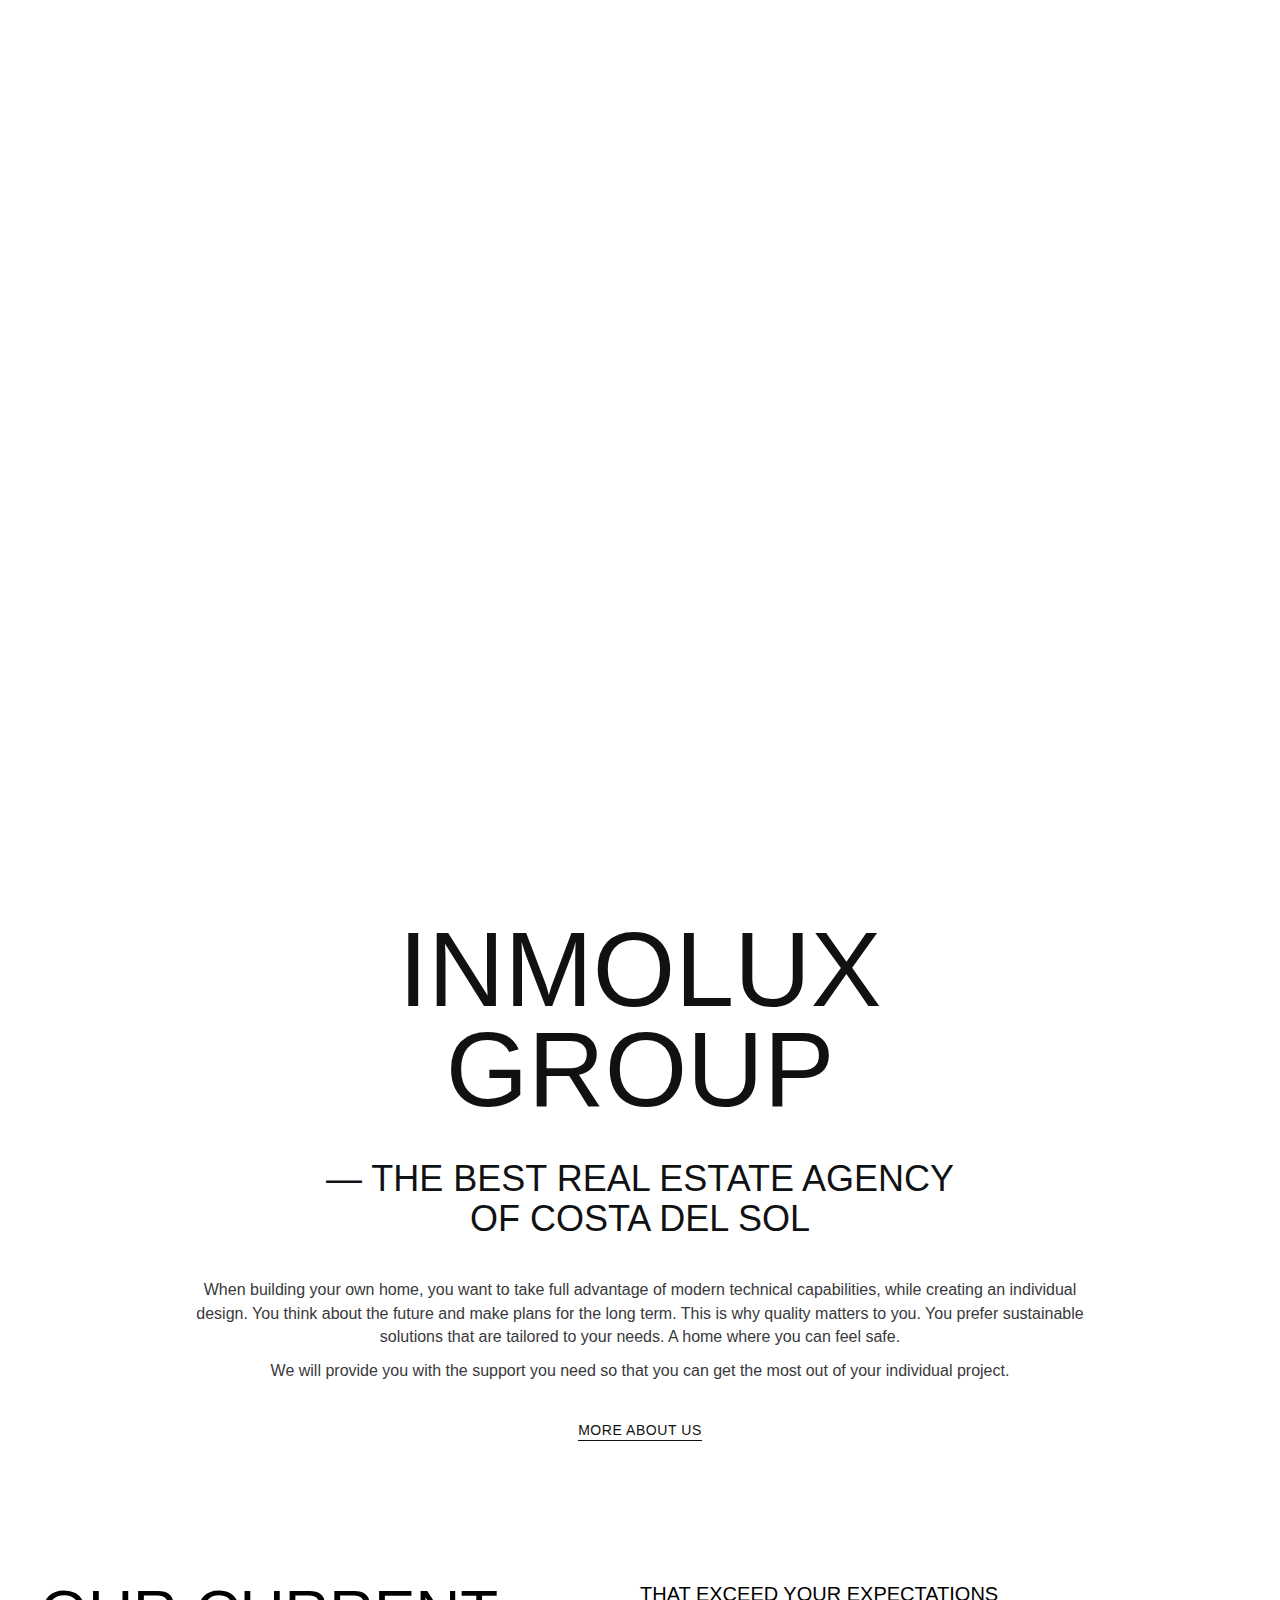
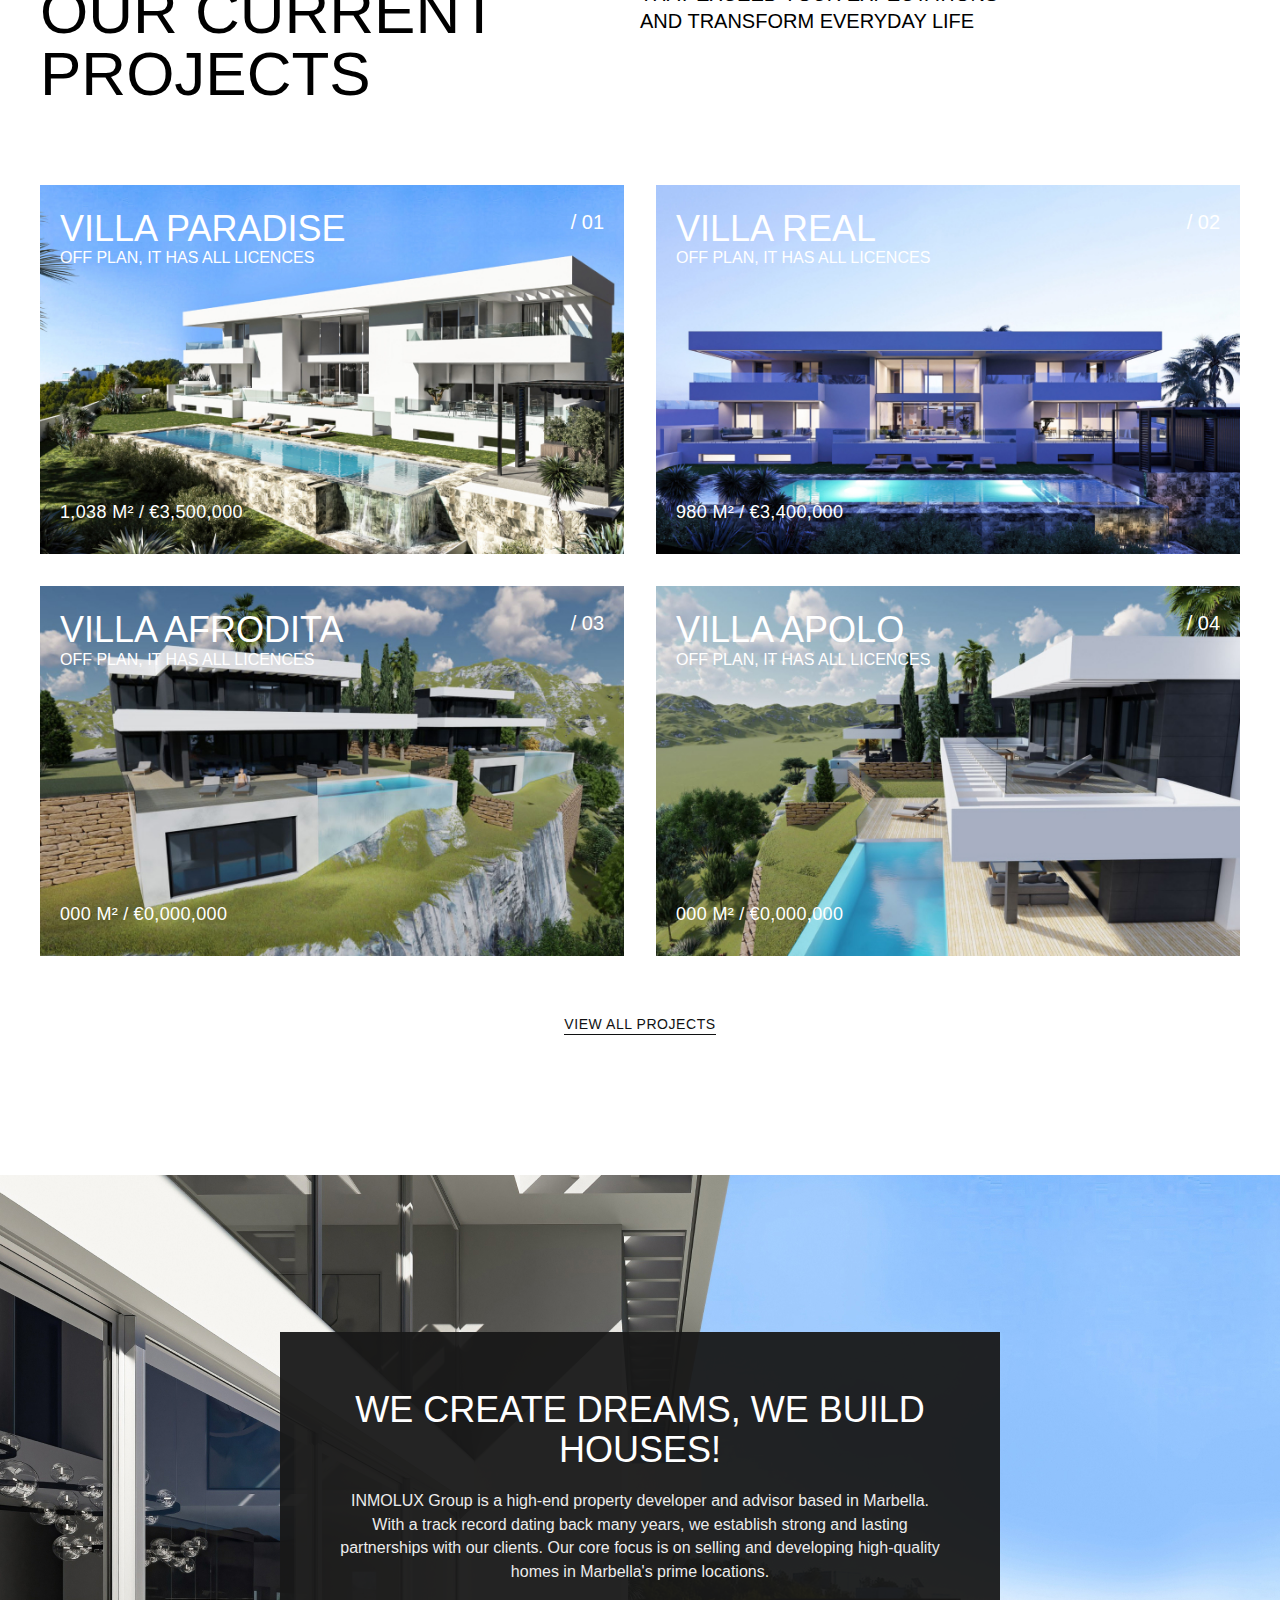
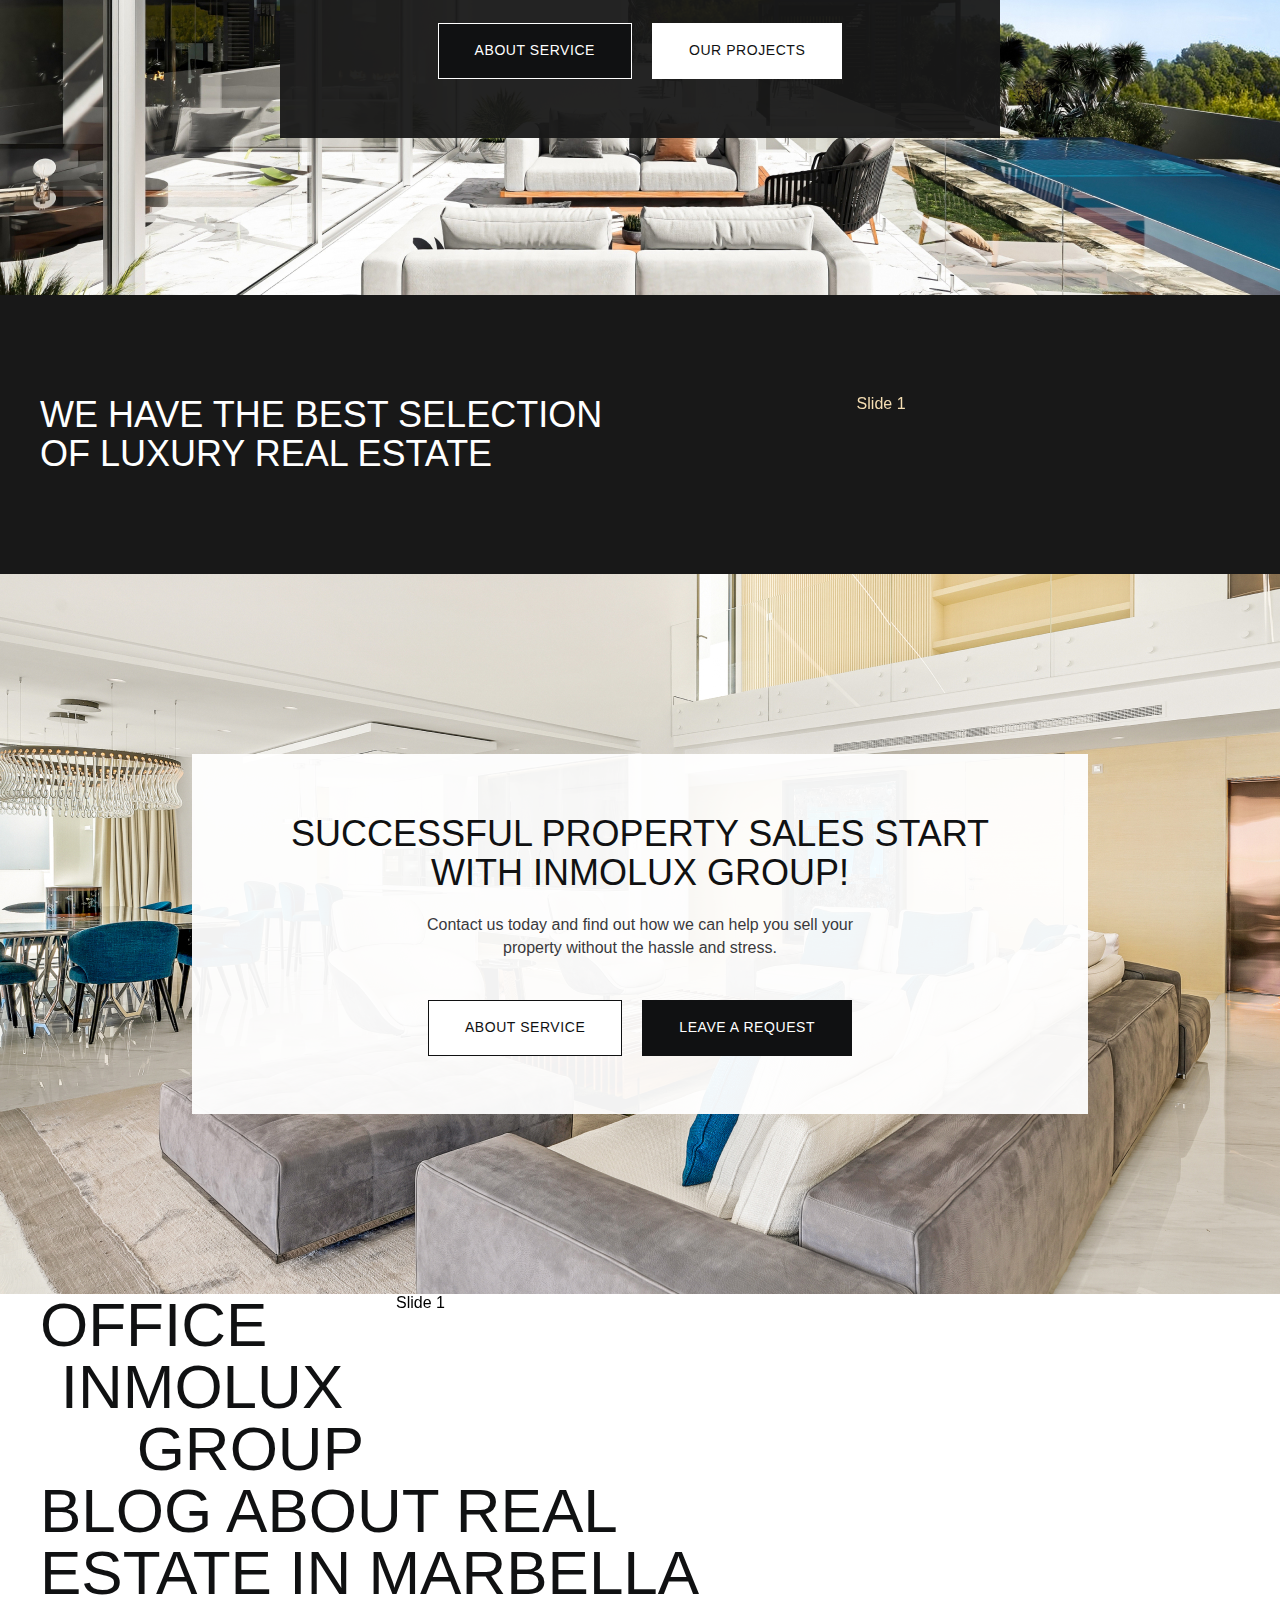
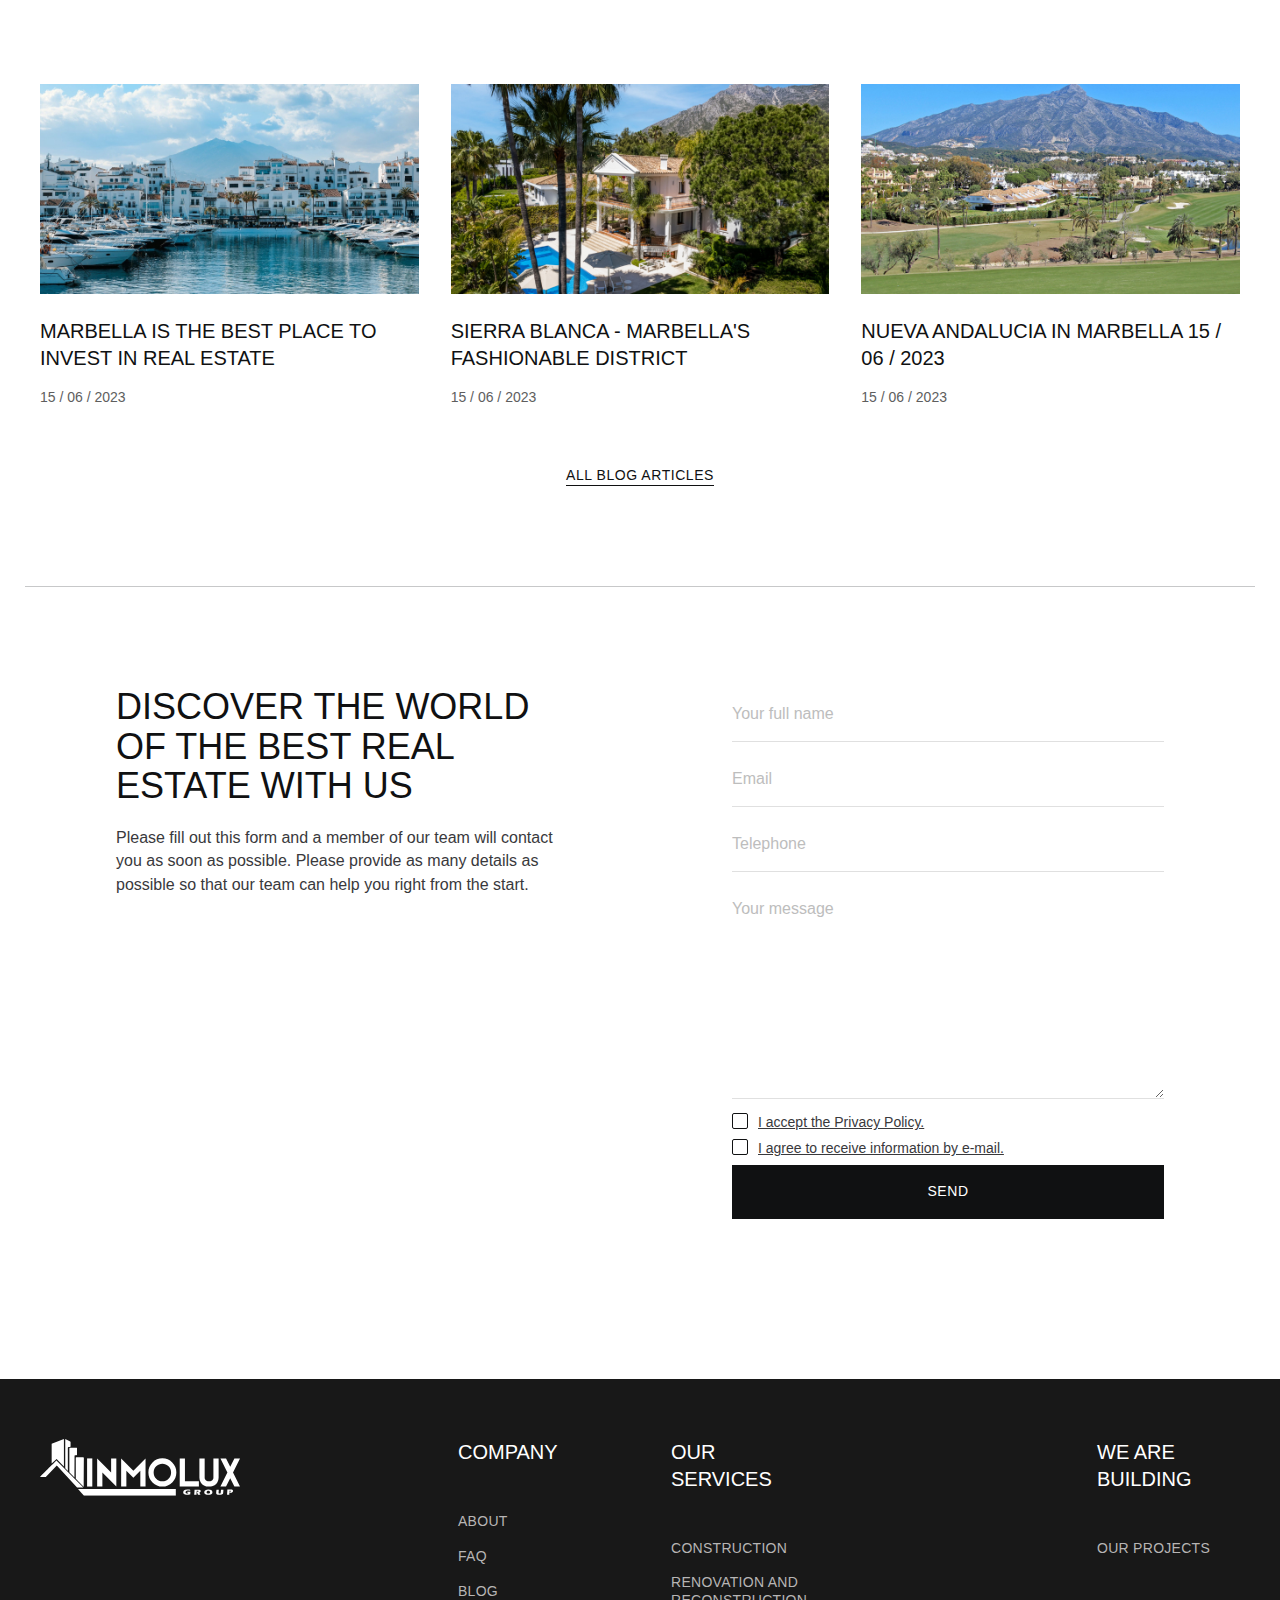
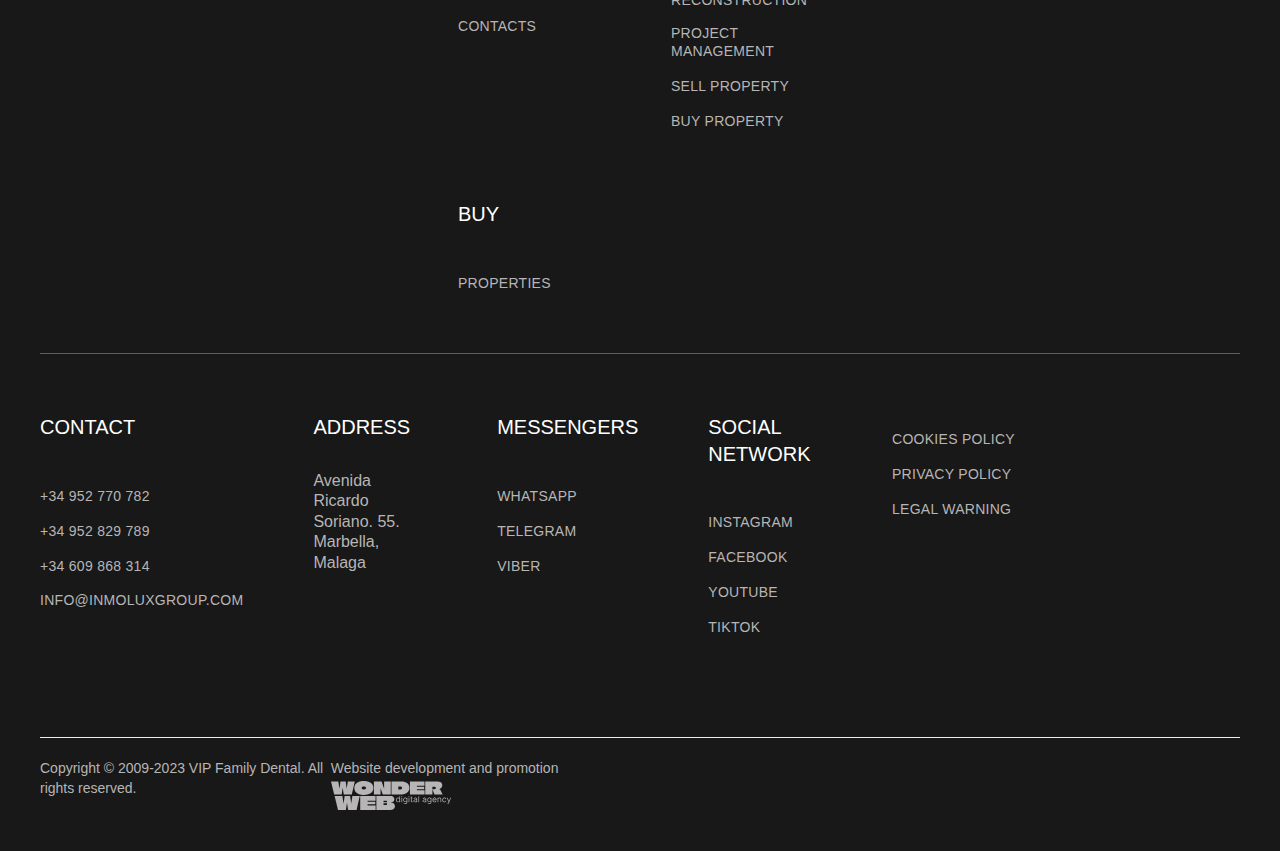
==== commit f2cf4f49: "+" ====
--- a/index.html
+++ b/index.html
@@ -362,7 +362,7 @@
           </div>
           <div class="servise">
             <h3>Our services</h3>
-            <ul>
+            <ul >
               <li><a href="">Construction</a></li>
               <li><a href="">Renovation and reconstruction</a></li>
               <li><a href="">Project management</a></li>
@@ -424,7 +424,7 @@
         </div>
         <div class="three_level">
           <p>Copyright © 2009-2023 VIP Family Dental. All rights reserved.</p>
-          <div>
+          <div class="text_coping">
             <p>Website development and promotion</p>
             <img src="./img/wonder-web.svg" alt="" />
           </div>
--- a/css/style.min.css
+++ b/css/style.min.css
@@ -1 +1 @@
-@media(max-width: 1200px){header .holder .wrapper{display:none}footer .one_level .logo{margin-right:60px}footer .one_level{padding-bottom:40px;gap:30px}footer .two_level .cookie{margin-right:60px}footer .two_level{gap:30px;padding-bottom:40px}}@media(max-width: 1100px){.main-screen .holder{gap:20px}.main-screen .holder h1{font-weight:100;font-size:70px;max-width:700px}.info .holder h2{font-size:70px}.info .holder h3{font-size:30px}.projects .titles p{font-size:52px}.blog h2{font-size:52px}.info{padding-top:60px}.projects{padding-top:60px}.about{margin-top:60px}}@media(max-width: 992px){.main-screen{height:640px}.main-screen .holder{gap:20px}.main-screen .holder h1{font-weight:100;font-size:52px;max-width:500px}.info .holder h2{font-size:56px}.info .holder h3{font-size:30px}.projects .titles{-webkit-box-orient:vertical;-webkit-box-direction:normal;-ms-flex-direction:column;flex-direction:column}.projects .titles p{width:70%;font-size:52px}.projects .titles .slogans{max-width:100%;padding-left:35%;width:100%}.projects .container_project{margin-top:50px}.blog h2{font-size:52px}.info{padding-top:60px}.projects{padding-top:60px}.about{margin-top:60px}footer .one_level{grid-template-columns:1fr 1fr 1fr}footer .two_level{grid-template-columns:1fr 1fr 1fr}}@media(max-width: 768px){.blog .blog_container{display:-webkit-box;display:-ms-flexbox;display:flex;-webkit-box-orient:vertical;-webkit-box-direction:normal;-ms-flex-direction:column;flex-direction:column}.form .holder{-webkit-box-orient:vertical;-webkit-box-direction:normal;-ms-flex-direction:column;flex-direction:column}.form .holder .description{max-width:100%;width:100%}.form .holder form{width:100%}footer .one_level{display:-webkit-box;display:-ms-flexbox;display:flex;-ms-flex-wrap:wrap;flex-wrap:wrap;gap:40px}footer .one_level .logo{width:100%}footer .one_level .logo img{width:119px}footer .one_level .menu{width:50%}footer .two_level{display:-webkit-box;display:-ms-flexbox;display:flex;-ms-flex-wrap:wrap;flex-wrap:wrap}}*{margin:0;padding:0;outline:none;-webkit-box-sizing:border-box;box-sizing:border-box;font-family:"Lato",sans-serif}table{border-collapse:collapse}pre,code,kbd,samp{font-family:monospace,monospace}iframe,video{display:block;height:auto}html{-webkit-tap-highlight-color:rgba(0,0,0,0);-webkit-hyphenate-character:"-";-moz-tab-size:4;-o-tab-size:4;tab-size:4}a,area,button,input,label,select,summary,textarea,[tabindex]{-ms-touch-action:manipulation;touch-action:manipulation}img{display:block;max-width:100%;height:auto}path{-webkit-transition:all .3s ease;transition:all .3s ease}a{color:inherit;display:inline-block;text-decoration:none;-webkit-transition:all .3s ease;transition:all .3s ease}a.anchor{cursor:pointer}section{scroll-margin-top:100px}::-webkit-scrollbar-track{background:#d6d6d6}::-webkit-scrollbar-thumb{background-color:#003c7d}::-webkit-scrollbar{width:5px;height:5px}body::-webkit-scrollbar{width:10px}.preloader{position:fixed;left:0;top:0;z-index:9999;width:100vw;height:100vh;background:#fff;display:-webkit-box;display:-ms-flexbox;display:flex;-webkit-box-align:center;-ms-flex-align:center;align-items:center;-webkit-box-pack:center;-ms-flex-pack:center;justify-content:center}.holder{max-width:76.875em;margin:0 auto;padding:0 15px;width:100%}.grid-container{display:grid}.span-col-2{grid-column:span 2/auto}.span-col-3{grid-column:span 3/auto}.span-col-4{grid-column:span 4/auto}.span-row-2{grid-row:span 2/auto}.span-row-3{grid-row:span 3/auto}.span-row-4{grid-row:span 4/auto}.flex-container{display:-webkit-box;display:-ms-flexbox;display:flex;-webkit-box-align:center;-ms-flex-align:center;align-items:center}.align-left{display:-webkit-box;display:-ms-flexbox;display:flex;-webkit-box-pack:start;-ms-flex-pack:start;justify-content:flex-start}.align-center{display:-webkit-box;display:-ms-flexbox;display:flex;-webkit-box-pack:center;-ms-flex-pack:center;justify-content:center}.align-right{display:-webkit-box;display:-ms-flexbox;display:flex;-webkit-box-pack:end;-ms-flex-pack:end;justify-content:flex-end}.hidden{display:none}a[data-hover-text]{font-weight:500;color:rgba(0,0,0,0);position:relative}a[data-hover-text]:after{position:absolute;left:0;top:0;font-weight:normal;color:#261f17;content:attr(data-text);text-align:center;width:100%}a[data-hover-text]:hover:after{font-weight:500}#totop{cursor:pointer;opacity:0;visibility:hidden;-webkit-transition:all .3s ease;transition:all .3s ease;position:fixed;right:42px;bottom:15px;background:#fff;border-radius:100%;border:1px solid #003c7d;display:-webkit-box;display:-ms-flexbox;display:flex;padding:7px 7px 7px;z-index:99}@media(max-width: 767px){#totop{right:27px}}#totop.active{opacity:1;visibility:visible}@-webkit-keyframes arrow{0%{-webkit-transform:translateY(0);transform:translateY(0)}30%{-webkit-transform:translateY(10px);transform:translateY(10px)}100%{-webkit-transform:translateY(0);transform:translateY(0)}}@keyframes arrow{0%{-webkit-transform:translateY(0);transform:translateY(0)}30%{-webkit-transform:translateY(10px);transform:translateY(10px)}100%{-webkit-transform:translateY(0);transform:translateY(0)}}@-webkit-keyframes rotate{0%{-webkit-transform:rotate(0);transform:rotate(0)}100%{-webkit-transform:rotate(359deg);transform:rotate(359deg)}}@keyframes rotate{0%{-webkit-transform:rotate(0);transform:rotate(0)}100%{-webkit-transform:rotate(359deg);transform:rotate(359deg)}}.animated{-webkit-animation-duration:1s;animation-duration:1s;-webkit-animation-fill-mode:both;animation-fill-mode:both}.animated.infinite{-webkit-animation-iteration-count:infinite;animation-iteration-count:infinite}.animated.hinge{-webkit-animation-duration:2s;animation-duration:2s}.bounceOutUp{-webkit-animation-name:bounceOutUp;animation-name:bounceOutUp}@-webkit-keyframes fadeIn{from{opacity:0}to{opacity:1}}@keyframes fadeIn{from{opacity:0}to{opacity:1}}.fadeIn{-webkit-animation-name:fadeIn;animation-name:fadeIn}@-webkit-keyframes fadeInDown{from{opacity:0;-webkit-transform:translate3d(0, -100%, 0);transform:translate3d(0, -100%, 0)}to{opacity:1;-webkit-transform:none;transform:none}}@keyframes fadeInDown{from{opacity:0;-webkit-transform:translate3d(0, -100%, 0);transform:translate3d(0, -100%, 0)}to{opacity:1;-webkit-transform:none;transform:none}}.fadeInDown{-webkit-animation-name:fadeInDown;animation-name:fadeInDown}@-webkit-keyframes fadeInLeft{from{opacity:0;-webkit-transform:translate3d(-100%, 0, 0);transform:translate3d(-100%, 0, 0)}to{opacity:1;-webkit-transform:none;transform:none}}@keyframes fadeInLeft{from{opacity:0;-webkit-transform:translate3d(-100%, 0, 0);transform:translate3d(-100%, 0, 0)}to{opacity:1;-webkit-transform:none;transform:none}}.fadeInLeft{-webkit-animation-name:fadeInLeft;animation-name:fadeInLeft}@-webkit-keyframes fadeInRight{from{opacity:0;-webkit-transform:translate3d(100%, 0, 0);transform:translate3d(100%, 0, 0)}to{opacity:1;-webkit-transform:none;transform:none}}@keyframes fadeInRight{from{opacity:0;-webkit-transform:translate3d(100%, 0, 0);transform:translate3d(100%, 0, 0)}to{opacity:1;-webkit-transform:none;transform:none}}.fadeInRight{-webkit-animation-name:fadeInRight;animation-name:fadeInRight}@-webkit-keyframes fadeInUp{from{opacity:0;-webkit-transform:translate3d(0, 100%, 0);transform:translate3d(0, 100%, 0)}to{opacity:1;-webkit-transform:none;transform:none}}@keyframes fadeInUp{from{opacity:0;-webkit-transform:translate3d(0, 100%, 0);transform:translate3d(0, 100%, 0)}to{opacity:1;-webkit-transform:none;transform:none}}.fadeInUp{-webkit-animation-name:fadeInUp;animation-name:fadeInUp}@-webkit-keyframes zoomIn{from{opacity:0;-webkit-transform:scale3d(0.3, 0.3, 0.3);transform:scale3d(0.3, 0.3, 0.3)}50%{opacity:1}}@keyframes zoomIn{from{opacity:0;-webkit-transform:scale3d(0.3, 0.3, 0.3);transform:scale3d(0.3, 0.3, 0.3)}50%{opacity:1}}.zoomIn{-webkit-animation-name:zoomIn;animation-name:zoomIn}@-webkit-keyframes zoomInDown{from{opacity:0;-webkit-transform:scale3d(0.1, 0.1, 0.1) translate3d(0, -1000px, 0);transform:scale3d(0.1, 0.1, 0.1) translate3d(0, -1000px, 0);-webkit-animation-timing-function:cubic-bezier(0.55, 0.055, 0.675, 0.19);animation-timing-function:cubic-bezier(0.55, 0.055, 0.675, 0.19)}60%{opacity:1;-webkit-transform:scale3d(0.475, 0.475, 0.475) translate3d(0, 60px, 0);transform:scale3d(0.475, 0.475, 0.475) translate3d(0, 60px, 0);-webkit-animation-timing-function:cubic-bezier(0.175, 0.885, 0.32, 1);animation-timing-function:cubic-bezier(0.175, 0.885, 0.32, 1)}}@keyframes zoomInDown{from{opacity:0;-webkit-transform:scale3d(0.1, 0.1, 0.1) translate3d(0, -1000px, 0);transform:scale3d(0.1, 0.1, 0.1) translate3d(0, -1000px, 0);-webkit-animation-timing-function:cubic-bezier(0.55, 0.055, 0.675, 0.19);animation-timing-function:cubic-bezier(0.55, 0.055, 0.675, 0.19)}60%{opacity:1;-webkit-transform:scale3d(0.475, 0.475, 0.475) translate3d(0, 60px, 0);transform:scale3d(0.475, 0.475, 0.475) translate3d(0, 60px, 0);-webkit-animation-timing-function:cubic-bezier(0.175, 0.885, 0.32, 1);animation-timing-function:cubic-bezier(0.175, 0.885, 0.32, 1)}}.zoomInDown{-webkit-animation-name:zoomInDown;animation-name:zoomInDown}@-webkit-keyframes zoomInLeft{from{opacity:0;-webkit-transform:scale3d(0.1, 0.1, 0.1) translate3d(-1000px, 0, 0);transform:scale3d(0.1, 0.1, 0.1) translate3d(-1000px, 0, 0);-webkit-animation-timing-function:cubic-bezier(0.55, 0.055, 0.675, 0.19);animation-timing-function:cubic-bezier(0.55, 0.055, 0.675, 0.19)}60%{opacity:1;-webkit-transform:scale3d(0.475, 0.475, 0.475) translate3d(10px, 0, 0);transform:scale3d(0.475, 0.475, 0.475) translate3d(10px, 0, 0);-webkit-animation-timing-function:cubic-bezier(0.175, 0.885, 0.32, 1);animation-timing-function:cubic-bezier(0.175, 0.885, 0.32, 1)}}@keyframes zoomInLeft{from{opacity:0;-webkit-transform:scale3d(0.1, 0.1, 0.1) translate3d(-1000px, 0, 0);transform:scale3d(0.1, 0.1, 0.1) translate3d(-1000px, 0, 0);-webkit-animation-timing-function:cubic-bezier(0.55, 0.055, 0.675, 0.19);animation-timing-function:cubic-bezier(0.55, 0.055, 0.675, 0.19)}60%{opacity:1;-webkit-transform:scale3d(0.475, 0.475, 0.475) translate3d(10px, 0, 0);transform:scale3d(0.475, 0.475, 0.475) translate3d(10px, 0, 0);-webkit-animation-timing-function:cubic-bezier(0.175, 0.885, 0.32, 1);animation-timing-function:cubic-bezier(0.175, 0.885, 0.32, 1)}}.zoomInLeft{-webkit-animation-name:zoomInLeft;animation-name:zoomInLeft}@-webkit-keyframes zoomInRight{from{opacity:0;-webkit-transform:scale3d(0.1, 0.1, 0.1) translate3d(1000px, 0, 0);transform:scale3d(0.1, 0.1, 0.1) translate3d(1000px, 0, 0);-webkit-animation-timing-function:cubic-bezier(0.55, 0.055, 0.675, 0.19);animation-timing-function:cubic-bezier(0.55, 0.055, 0.675, 0.19)}60%{opacity:1;-webkit-transform:scale3d(0.475, 0.475, 0.475) translate3d(-10px, 0, 0);transform:scale3d(0.475, 0.475, 0.475) translate3d(-10px, 0, 0);-webkit-animation-timing-function:cubic-bezier(0.175, 0.885, 0.32, 1);animation-timing-function:cubic-bezier(0.175, 0.885, 0.32, 1)}}@keyframes zoomInRight{from{opacity:0;-webkit-transform:scale3d(0.1, 0.1, 0.1) translate3d(1000px, 0, 0);transform:scale3d(0.1, 0.1, 0.1) translate3d(1000px, 0, 0);-webkit-animation-timing-function:cubic-bezier(0.55, 0.055, 0.675, 0.19);animation-timing-function:cubic-bezier(0.55, 0.055, 0.675, 0.19)}60%{opacity:1;-webkit-transform:scale3d(0.475, 0.475, 0.475) translate3d(-10px, 0, 0);transform:scale3d(0.475, 0.475, 0.475) translate3d(-10px, 0, 0);-webkit-animation-timing-function:cubic-bezier(0.175, 0.885, 0.32, 1);animation-timing-function:cubic-bezier(0.175, 0.885, 0.32, 1)}}.zoomInRight{-webkit-animation-name:zoomInRight;animation-name:zoomInRight}@-webkit-keyframes zoomInUp{from{opacity:0;-webkit-transform:scale3d(0.1, 0.1, 0.1) translate3d(0, 1000px, 0);transform:scale3d(0.1, 0.1, 0.1) translate3d(0, 1000px, 0);-webkit-animation-timing-function:cubic-bezier(0.55, 0.055, 0.675, 0.19);animation-timing-function:cubic-bezier(0.55, 0.055, 0.675, 0.19)}60%{opacity:1;-webkit-transform:scale3d(0.475, 0.475, 0.475) translate3d(0, -60px, 0);transform:scale3d(0.475, 0.475, 0.475) translate3d(0, -60px, 0);-webkit-animation-timing-function:cubic-bezier(0.175, 0.885, 0.32, 1);animation-timing-function:cubic-bezier(0.175, 0.885, 0.32, 1)}}@keyframes zoomInUp{from{opacity:0;-webkit-transform:scale3d(0.1, 0.1, 0.1) translate3d(0, 1000px, 0);transform:scale3d(0.1, 0.1, 0.1) translate3d(0, 1000px, 0);-webkit-animation-timing-function:cubic-bezier(0.55, 0.055, 0.675, 0.19);animation-timing-function:cubic-bezier(0.55, 0.055, 0.675, 0.19)}60%{opacity:1;-webkit-transform:scale3d(0.475, 0.475, 0.475) translate3d(0, -60px, 0);transform:scale3d(0.475, 0.475, 0.475) translate3d(0, -60px, 0);-webkit-animation-timing-function:cubic-bezier(0.175, 0.885, 0.32, 1);animation-timing-function:cubic-bezier(0.175, 0.885, 0.32, 1)}}.zoomInUp{-webkit-animation-name:zoomInUp;animation-name:zoomInUp}@media(max-width: 1200px){header .holder .wrapper{display:none}footer .one_level .logo{margin-right:60px}footer .one_level{padding-bottom:40px;gap:30px}footer .two_level .cookie{margin-right:60px}footer .two_level{gap:30px;padding-bottom:40px}}@media(max-width: 1100px){.main-screen .holder{gap:20px}.main-screen .holder h1{font-weight:100;font-size:70px;max-width:700px}.info .holder h2{font-size:70px}.info .holder h3{font-size:30px}.projects .titles p{font-size:52px}.blog h2{font-size:52px}.info{padding-top:60px}.projects{padding-top:60px}.about{margin-top:60px}}@media(max-width: 992px){.main-screen{height:640px}.main-screen .holder{gap:20px}.main-screen .holder h1{font-weight:100;font-size:52px;max-width:500px}.info .holder h2{font-size:56px}.info .holder h3{font-size:30px}.projects .titles{-webkit-box-orient:vertical;-webkit-box-direction:normal;-ms-flex-direction:column;flex-direction:column}.projects .titles p{width:70%;font-size:52px}.projects .titles .slogans{max-width:100%;padding-left:35%;width:100%}.projects .container_project{margin-top:50px}.blog h2{font-size:52px}.info{padding-top:60px}.projects{padding-top:60px}.about{margin-top:60px}footer .one_level{grid-template-columns:1fr 1fr 1fr}footer .two_level{grid-template-columns:1fr 1fr 1fr}}@media(max-width: 768px){.blog .blog_container{display:-webkit-box;display:-ms-flexbox;display:flex;-webkit-box-orient:vertical;-webkit-box-direction:normal;-ms-flex-direction:column;flex-direction:column}.form .holder{-webkit-box-orient:vertical;-webkit-box-direction:normal;-ms-flex-direction:column;flex-direction:column}.form .holder .description{max-width:100%;width:100%}.form .holder form{width:100%}footer .one_level{display:-webkit-box;display:-ms-flexbox;display:flex;-ms-flex-wrap:wrap;flex-wrap:wrap;gap:40px}footer .one_level .logo{width:100%}footer .one_level .logo img{width:119px}footer .one_level .menu{width:50%}footer .two_level{display:-webkit-box;display:-ms-flexbox;display:flex;-ms-flex-wrap:wrap;flex-wrap:wrap}}.btn{-webkit-user-select:none;-moz-user-select:none;-ms-user-select:none;user-select:none;white-space:nowrap;cursor:pointer;-webkit-appearance:none;-moz-appearance:none;appearance:none;text-align:center;display:inline-block;-webkit-box-sizing:border-box;box-sizing:border-box;-webkit-transition:all .3s ease;transition:all .3s ease;border:0;text-transform:uppercase;background:#9a762d;color:#fff;font-weight:600;font-size:1em;padding:1.1875em 0.3125em;min-width:200px}.btn:hover{color:#fff;background:#caa94f}.btn:hover:active{color:#fff;background:#d49e09}.btn:disabled{pointer-events:none;opacity:.5}textarea{resize:vertical;min-height:5.3125em}input,textarea,select{width:100%;-webkit-transition:border .3s ease;transition:border .3s ease;-webkit-appearance:none;-moz-appearance:none;appearance:none;border:0;border-bottom:1px solid #e0e0e0;padding:1.125em 0;background:rgba(0,0,0,0);color:#000;font-size:1em}input:focus,textarea:focus,select:focus{border-color:#9a762d}input[type=date],textarea[type=date],select[type=date]{-webkit-appearance:unset;-moz-appearance:unset;appearance:unset}input[type=number],textarea[type=number],select[type=number]{-moz-appearance:textfield}input[type=number]::-webkit-outer-spin-button,input[type=number]::-webkit-inner-spin-button,textarea[type=number]::-webkit-outer-spin-button,textarea[type=number]::-webkit-inner-spin-button,select[type=number]::-webkit-outer-spin-button,select[type=number]::-webkit-inner-spin-button{display:none;margin:0}input::-webkit-input-placeholder,textarea::-webkit-input-placeholder,select::-webkit-input-placeholder{color:#bdbdbd}input::-moz-placeholder,textarea::-moz-placeholder,select::-moz-placeholder{color:#bdbdbd}input:-ms-input-placeholder,textarea:-ms-input-placeholder,select:-ms-input-placeholder{color:#bdbdbd}input:-moz-placeholder,textarea:-moz-placeholder,select:-moz-placeholder{color:#bdbdbd}input[readonly],textarea[readonly],select[readonly]{cursor:not-allowed}input[type=checkbox],textarea[type=checkbox],select[type=checkbox]{width:16px;height:16px;cursor:pointer;position:relative;border-radius:2px;border-color:#b8b8b8;padding:0}input[type=checkbox]:after,textarea[type=checkbox]:after,select[type=checkbox]:after{content:"";position:absolute;display:block;top:5px;left:4px;width:7px;height:6px;opacity:0;-webkit-transition:all .3s ease;transition:all .3s ease;background:url(../img/check.svg) center/contain no-repeat}input[type=checkbox]:checked:after,textarea[type=checkbox]:checked:after,select[type=checkbox]:checked:after{opacity:1}input[type=checkbox].switch,textarea[type=checkbox].switch,select[type=checkbox].switch{width:30px;height:20px;border-radius:50px;-webkit-transition:all .3s ease;transition:all .3s ease;background:#b8b8b8;border:0}input[type=checkbox].switch:after,textarea[type=checkbox].switch:after,select[type=checkbox].switch:after{top:2px;left:2px;border-radius:100%;background:#fff;opacity:1;width:16px;height:16px}input[type=checkbox].switch:checked,textarea[type=checkbox].switch:checked,select[type=checkbox].switch:checked{background:#00be13}input[type=checkbox].switch:checked:after,textarea[type=checkbox].switch:checked:after,select[type=checkbox].switch:checked:after{-webkit-transform:translateX(10px);transform:translateX(10px)}input[type=radio],textarea[type=radio],select[type=radio]{width:16px;height:16px;cursor:pointer;position:relative;border-radius:100%;border-color:#b8b8b8;padding:0}input[type=radio]:after,textarea[type=radio]:after,select[type=radio]:after{content:"";position:absolute;display:block;top:4px;left:4px;width:6px;height:6px;opacity:0;border-radius:100%;-webkit-transition:all .3s ease;transition:all .3s ease;background:#b8b8b8}input[type=radio]:checked:after,textarea[type=radio]:checked:after,select[type=radio]:checked:after{opacity:1}select{-webkit-appearance:unset;-moz-appearance:unset;appearance:unset;cursor:pointer}form.check-validation input:invalid,form.check-validation textarea:invalid,form.check-validation select:invalid{border-color:#ed1c24}form input,form textarea,form select{margin-bottom:10px}.modalq-wrapper{position:fixed;left:0;top:0;padding:15px;width:100vw;height:100vh;display:-webkit-box;display:-ms-flexbox;display:flex;-webkit-box-align:center;-ms-flex-align:center;align-items:center;-webkit-box-pack:center;-ms-flex-pack:center;justify-content:center;background:rgba(0,0,0,.55);z-index:9999;display:none}.modalq-wrapper .modalq{display:none;position:relative;background:#fff;padding:30px;width:100%;max-height:calc(var(--vh, 100vh) - 30px);max-width:34.375em;-webkit-box-orient:vertical;-webkit-box-direction:normal;-ms-flex-direction:column;flex-direction:column;overflow-x:hidden;overflow-y:auto}@media(max-width: 1023px){.modalq-wrapper .modalq{height:auto}}.modalq-wrapper .modalq svg[data-modalq-close]{position:absolute;right:10px;top:10px;-webkit-user-select:none;-moz-user-select:none;-ms-user-select:none;user-select:none;padding:0;width:auto}.modalq-wrapper .modalq form{display:-webkit-box;display:-ms-flexbox;display:flex;-webkit-box-orient:vertical;-webkit-box-direction:normal;-ms-flex-direction:column;flex-direction:column;max-width:28.75em;margin:0 auto;width:100%}.modalq-wrapper .modalq .title{font-size:1.875em;text-align:center;font-weight:500;margin:0 auto 0.5em;max-width:500px}@media(max-width: 767px){.modalq-wrapper .modalq .title{font-size:1.875em}}.modalq-wrapper .modalq>svg{width:100%;padding-bottom:30px;display:block}.modalq-wrapper .modalq#modalq-0>div{height:100%;display:-webkit-box;display:-ms-flexbox;display:flex;text-align:center;-webkit-box-pack:center;-ms-flex-pack:center;justify-content:center;-webkit-box-align:center;-ms-flex-align:center;align-items:center;font-size:1.6875em;font-weight:500;max-width:15.5555555556em;margin:0 auto;line-height:130%}[data-modalq-opener],[data-modalq-close]{cursor:pointer}@media(max-width: 1200px){header .holder .wrapper{display:none}footer .one_level .logo{margin-right:60px}footer .one_level{padding-bottom:40px;gap:30px}footer .two_level .cookie{margin-right:60px}footer .two_level{gap:30px;padding-bottom:40px}}@media(max-width: 1100px){.main-screen .holder{gap:20px}.main-screen .holder h1{font-weight:100;font-size:70px;max-width:700px}.info .holder h2{font-size:70px}.info .holder h3{font-size:30px}.projects .titles p{font-size:52px}.blog h2{font-size:52px}.info{padding-top:60px}.projects{padding-top:60px}.about{margin-top:60px}}@media(max-width: 992px){.main-screen{height:640px}.main-screen .holder{gap:20px}.main-screen .holder h1{font-weight:100;font-size:52px;max-width:500px}.info .holder h2{font-size:56px}.info .holder h3{font-size:30px}.projects .titles{-webkit-box-orient:vertical;-webkit-box-direction:normal;-ms-flex-direction:column;flex-direction:column}.projects .titles p{width:70%;font-size:52px}.projects .titles .slogans{max-width:100%;padding-left:35%;width:100%}.projects .container_project{margin-top:50px}.blog h2{font-size:52px}.info{padding-top:60px}.projects{padding-top:60px}.about{margin-top:60px}footer .one_level{grid-template-columns:1fr 1fr 1fr}footer .two_level{grid-template-columns:1fr 1fr 1fr}}@media(max-width: 768px){.blog .blog_container{display:-webkit-box;display:-ms-flexbox;display:flex;-webkit-box-orient:vertical;-webkit-box-direction:normal;-ms-flex-direction:column;flex-direction:column}.form .holder{-webkit-box-orient:vertical;-webkit-box-direction:normal;-ms-flex-direction:column;flex-direction:column}.form .holder .description{max-width:100%;width:100%}.form .holder form{width:100%}footer .one_level{display:-webkit-box;display:-ms-flexbox;display:flex;-ms-flex-wrap:wrap;flex-wrap:wrap;gap:40px}footer .one_level .logo{width:100%}footer .one_level .logo img{width:119px}footer .one_level .menu{width:50%}footer .two_level{display:-webkit-box;display:-ms-flexbox;display:flex;-ms-flex-wrap:wrap;flex-wrap:wrap}}section.seo-text{font-size:1em;color:#000;font-family:inherit}section.seo-text .readmore-content{-webkit-line-clamp:6;-webkit-box-orient:vertical;display:-webkit-box;overflow:hidden}section.seo-text .readmore-content+.readmore{margin:0.9375em 0}section.seo-text .readmore-content.active{position:relative;-webkit-line-clamp:unset;display:block;overflow:unset}section.seo-text video,section.seo-text iframe{margin:0 auto;display:block}section.seo-text p{margin-bottom:0.9375em;font-size:inherit;letter-spacing:inherit;font-family:inherit;color:inherit}section.seo-text.indent h1~p{text-indent:1.5em}section.seo-text ul,section.seo-text ol{margin-bottom:0.3125em;font-size:inherit;font-family:inherit;letter-spacing:inherit;color:inherit}section.seo-text ul{list-style:inside disc}section.seo-text ol{list-style:inside decimal}section.seo-text li{margin-bottom:0.3125em;font-size:inherit;font-family:inherit;letter-spacing:inherit;color:inherit}section.seo-text p *,section.seo-text li *{font-size:inherit;letter-spacing:inherit;color:inherit;font-family:inherit}section.seo-text a:not(.btn){text-decoration:underline}section.seo-text a:not(.btn):hover{text-decoration:none}section.seo-text img{max-width:100%;height:auto}section.seo-text h1{font-size:1.875em;margin-bottom:0.625em;margin-top:0.3125em}section.seo-text h2{font-size:1.75em;margin-bottom:0.625em;margin-top:0.3125em}section.seo-text h3{font-size:1.625em;margin-bottom:0.625em;margin-top:0.3125em}section.seo-text h4{font-size:1.5em;margin-bottom:0.625em;margin-top:0.3125em}section.seo-text h5{font-size:1.375em;margin-bottom:0.625em;margin-top:0.3125em}section.seo-text h6{font-size:1.25em;margin-bottom:0.625em;margin-top:0.3125em}section.page-404{text-align:center;min-height:calc(var(--vh, 100vh));display:-webkit-box;display:-ms-flexbox;display:flex;-webkit-box-orient:vertical;-webkit-box-direction:normal;-ms-flex-direction:column;flex-direction:column;-webkit-box-align:center;-ms-flex-align:center;align-items:center;-webkit-box-pack:center;-ms-flex-pack:center;justify-content:center}section.page-404 p{font-size:22px;margin-bottom:15px}@font-face{font-weight:400;font-family:"Lato";src:url("../fonts/latoregular.ttf") format("ttf")}@font-face{font-weight:700;font-family:"Lato";src:url("../fonts/latobold.ttf") format("ttf")}.main-screen{display:block;background-image:url("../img/Main-screen.jpg");background-repeat:no-repeat;background-size:cover;background-position:center;max-height:780px;height:780px}.main-screen .gradient{width:100%;height:100%;position:absolute;top:0;left:0;opacity:.2;background:-webkit-gradient(linear, left top, left bottom, from(#181818), color-stop(62.77%, rgba(24, 24, 24, 0.96)), color-stop(71.62%, rgba(24, 24, 24, 0.85)), color-stop(80.7%, rgba(24, 24, 24, 0.66)), color-stop(89.31%, rgba(24, 24, 24, 0.43)), to(rgba(24, 24, 24, 0)));background:linear-gradient(180deg, #181818 0%, rgba(24, 24, 24, 0.96) 62.77%, rgba(24, 24, 24, 0.85) 71.62%, rgba(24, 24, 24, 0.66) 80.7%, rgba(24, 24, 24, 0.43) 89.31%, rgba(24, 24, 24, 0) 100%)}.main-screen .holder{position:relative;z-index:3;color:#fff;text-align:center;height:100%;display:-webkit-box;display:-ms-flexbox;display:flex;-webkit-box-pack:center;-ms-flex-pack:center;justify-content:center;-webkit-box-align:center;-ms-flex-align:center;align-items:center;-webkit-box-orient:vertical;-webkit-box-direction:normal;-ms-flex-direction:column;flex-direction:column;gap:60px}.main-screen .holder p{font-size:0.875em;font-style:normal;font-weight:700;line-height:140%}.main-screen .holder h1{font-size:106px;font-style:normal;font-weight:300;line-height:94%;text-transform:uppercase;max-width:849px}.main-screen .holder a{color:#fff;text-decoration:none;cursor:pointer;color:#fff;background-color:rgba(0,0,0,0);font-size:14px;font-style:normal;font-weight:500;padding:18px 36px;line-height:128%;letter-spacing:.56px;text-transform:uppercase;border:1px solid #fff}.info{padding-top:140px;background-color:#fff}.info .holder{display:-webkit-box;display:-ms-flexbox;display:flex;gap:40px;-webkit-box-orient:vertical;-webkit-box-direction:normal;-ms-flex-direction:column;flex-direction:column;-webkit-box-pack:center;-ms-flex-pack:center;justify-content:center;-webkit-box-align:center;-ms-flex-align:center;align-items:center;color:#101112;text-align:center}.info .holder h2{display:-webkit-box;display:-ms-flexbox;display:flex;-webkit-box-pack:center;-ms-flex-pack:center;justify-content:center;-webkit-box-align:center;-ms-flex-align:center;align-items:center;-webkit-box-orient:vertical;-webkit-box-direction:normal;-ms-flex-direction:column;flex-direction:column;font-size:106px;font-style:normal;font-weight:400;line-height:94%;text-transform:uppercase}.info .holder h2 span{font-weight:300}.info .holder h3{max-width:664px;font-size:36px;font-style:normal;font-weight:300;line-height:110%;text-transform:uppercase}.info .holder p{max-width:896px;font-size:16px;font-style:normal;font-weight:400;line-height:146%;color:#39393c}.info .holder p span{display:block;margin-top:10px}.info .holder a{color:#101112;text-decoration:none;background-color:rgba(0,0,0,0);border:none;font-size:14px;font-style:normal;font-weight:500;line-height:128%;letter-spacing:.56px;text-transform:uppercase;border-bottom:1px solid #101112}.projects{padding-top:140px}.projects .titles{display:-webkit-box;display:-ms-flexbox;display:flex;text-transform:uppercase}.projects .titles p{width:50%;font-size:62px;font-style:normal;font-weight:300;line-height:100%}.projects .titles .slogans{max-width:372px;font-size:20px;font-style:normal;font-weight:500;line-height:134%}.projects .container_project{margin-top:80px;display:grid;grid-template-columns:1fr 1fr;gap:32px}.projects .container_project .project_item{cursor:pointer;position:relative;color:#fff;text-align:left}.projects .container_project .project_item .title{display:-webkit-box;display:-ms-flexbox;display:flex;-webkit-box-orient:vertical;-webkit-box-direction:normal;-ms-flex-direction:column;flex-direction:column;top:24px;left:20px;position:absolute;font-size:36px;font-style:normal;font-weight:300;line-height:110%;text-transform:uppercase}.projects .container_project .project_item .title span{font-size:16px;font-style:normal;font-weight:400;line-height:128%}.projects .container_project .project_item .count{top:24px;right:20px;position:absolute;font-size:20px;font-style:normal;font-weight:500;line-height:134%;text-transform:uppercase}.projects .container_project .project_item .price{display:-webkit-box;display:-ms-flexbox;display:flex;gap:5px;bottom:30px;left:20px;position:absolute;font-size:18px;font-style:normal;font-weight:400;line-height:128%;letter-spacing:.36px;text-transform:uppercase}.projects .link_project{display:-webkit-box;display:-ms-flexbox;display:flex;-webkit-box-pack:center;-ms-flex-pack:center;justify-content:center;padding-top:60px;cursor:pointer}.projects .link_project a{font-size:14px;font-style:normal;font-weight:500;line-height:128%;letter-spacing:.56px;text-transform:uppercase;color:#101112;border-bottom:1px solid #101112}.about{margin-top:140px;background-image:url("../img/about.jpg");background-repeat:no-repeat;background-position:center;background-size:cover;min-height:720px;height:720px}.about .holder{height:100%;display:-webkit-box;display:-ms-flexbox;display:flex;-webkit-box-pack:center;-ms-flex-pack:center;justify-content:center;-webkit-box-align:center;-ms-flex-align:center;align-items:center}.about .holder .container{text-align:center;padding:60px;width:720px;height:406px;display:-webkit-box;display:-ms-flexbox;display:flex;-webkit-box-pack:center;-ms-flex-pack:center;justify-content:center;-webkit-box-align:center;-ms-flex-align:center;align-items:center;-webkit-box-orient:vertical;-webkit-box-direction:normal;-ms-flex-direction:column;flex-direction:column;gap:20px;background-color:rgba(24,24,24,.95)}.about .holder .container .links{margin-top:20px;display:-webkit-box;display:-ms-flexbox;display:flex;-webkit-box-align:center;-ms-flex-align:center;align-items:center;gap:20px}.about .holder .container .links a:nth-child(1){font-size:14px;font-style:normal;font-weight:500;line-height:128%;letter-spacing:.56px;text-transform:uppercase;color:#fff;padding:18px 36px;border:1px solid #fff;background-color:#101112}.about .holder .container .links a:nth-child(2){font-size:14px;font-style:normal;font-weight:500;line-height:128%;letter-spacing:.56px;text-transform:uppercase;color:#101112;padding:18px 36px;border:1px solid #fff;background-color:#fff}.about .holder .container h2{color:#fff;font-size:36px;font-style:normal;font-weight:300;line-height:110%;text-transform:uppercase}.about .holder .container p{font-size:16px;font-style:normal;font-weight:400;color:#ececec;line-height:146%}.examples{background-color:#181818;padding-top:100px;padding-bottom:100px}.examples .holder{display:-webkit-box;display:-ms-flexbox;display:flex;-webkit-box-pack:justify;-ms-flex-pack:justify;justify-content:space-between}.examples .holder h2{max-width:580px;color:#fff;font-size:36px;font-style:normal;font-weight:300;line-height:110%;text-transform:uppercase}.examples .holder .swiper{color:wheat}.action{background-image:url("../img/action.jpg");background-repeat:no-repeat;background-position:center;background-size:cover;height:720px}.action .holder{height:100%;display:-webkit-box;display:-ms-flexbox;display:flex;-webkit-box-pack:center;-ms-flex-pack:center;justify-content:center;-webkit-box-align:center;-ms-flex-align:center;align-items:center}.action .holder .container{display:-webkit-box;display:-ms-flexbox;display:flex;-webkit-box-align:center;-ms-flex-align:center;align-items:center;-webkit-box-orient:vertical;-webkit-box-direction:normal;-ms-flex-direction:column;flex-direction:column;padding:60px 51px;width:896px;height:360px;background-color:rgba(255,255,255,.95);text-align:center}.action .holder .container h2{color:#101112;font-size:36px;font-style:normal;font-weight:300;line-height:110%;text-transform:uppercase}.action .holder .container p{max-width:432px;margin-top:20px;color:#39393c;font-size:16px;font-style:normal;font-weight:400;line-height:146%}.action .holder .container .links{margin-top:40px;display:-webkit-box;display:-ms-flexbox;display:flex;-webkit-box-align:center;-ms-flex-align:center;align-items:center;gap:20px}.action .holder .container .links a:nth-child(2){font-size:14px;font-style:normal;font-weight:500;line-height:128%;letter-spacing:.56px;text-transform:uppercase;color:#fff;padding:18px 36px;border:1px solid #101112;background-color:#101112}.action .holder .container .links a:nth-child(1){font-size:14px;font-style:normal;font-weight:500;line-height:128%;letter-spacing:.56px;text-transform:uppercase;color:#101112;padding:18px 36px;border:1px solid #101112;background-color:#fff}.ofice .holder{display:-webkit-box;display:-ms-flexbox;display:flex;gap:32px}.ofice .holder .titles{width:27%}.ofice .holder .titles h2{color:#101112;font-size:62px;font-style:normal;font-weight:300;line-height:100%;text-transform:uppercase;width:100%;display:-webkit-box;display:-ms-flexbox;display:flex;-webkit-box-orient:vertical;-webkit-box-direction:normal;-ms-flex-direction:column;flex-direction:column;text-align:left}.ofice .holder .titles h2 span:nth-child(2){text-align:center}.ofice .holder .titles h2 span:nth-child(3){text-align:right}.blog h2{color:#101112;font-size:62px;font-style:normal;font-weight:300;line-height:100%;text-transform:uppercase;max-width:814px}.blog .blog_container{margin-top:80px;display:grid;grid-template-columns:1fr 1fr 1fr;gap:32px}.blog .blog_container .blog_item .image img{width:100%;height:100%;-o-object-fit:cover;object-fit:cover}.blog .blog_container .blog_item h3{margin-top:24px;font-size:20px;font-style:normal;font-weight:500;line-height:134%;text-transform:uppercase;color:#101112}.blog .blog_container .blog_item p{color:#5e5e5e;margin-top:16px;font-size:14px;font-style:normal;font-weight:400;line-height:140%}.blog .link_blog{display:-webkit-box;display:-ms-flexbox;display:flex;-webkit-box-pack:center;-ms-flex-pack:center;justify-content:center;margin-top:60px}.blog .link_blog a{color:#101112;font-size:14px;font-style:normal;font-weight:500;line-height:128%;letter-spacing:.56px;text-transform:uppercase;border-bottom:1px solid #101112}.form{margin-top:100px;padding-bottom:160px}.form .holder{border-top:1px solid #c7c8c9;display:-webkit-box;display:-ms-flexbox;display:flex;-ms-flex-pack:distribute;justify-content:space-around;padding-top:100px}.form .holder .description{max-width:464px}.form .holder .description h2{color:#101112;font-size:36px;font-style:normal;font-weight:300;line-height:110%;text-transform:uppercase}.form .holder .description p{margin-top:20px;color:#39393c;font-size:16px;font-style:normal;font-weight:400;line-height:146%}.form .holder form{width:432px}.form .holder form button{cursor:pointer;padding:18px 0;width:100%;background-color:#101112;font-size:14px;font-style:normal;font-weight:500;line-height:128%;letter-spacing:.56px;text-transform:uppercase;color:#fff;border:none}.form .holder form .checkbox{display:-webkit-box;display:-ms-flexbox;display:flex;gap:10px}.form .holder form .checkbox input{border:1px solid #101112}.form .holder form .checkbox p{color:#39393c;font-size:14px;font-style:normal;font-weight:400;line-height:140%;text-decoration-line:underline}.form .holder .thank{display:none;color:#101112}.form .holder .thank h5{font-size:36px;font-style:normal;font-weight:300;line-height:110%;text-transform:uppercase}.form .holder .thank p{margin-top:20px;font-size:16px;font-style:normal;font-weight:400;line-height:146%}footer{text-align:left;color:#fff;padding-top:60px;background-color:#181818}footer h3{color:#fff;font-size:20px;font-style:normal;font-weight:500;line-height:134%;text-transform:uppercase}footer ul{padding-top:30px;list-style-type:none}footer ul li{margin-top:16px}footer ul a{color:#b7b5b5;font-size:14px;font-style:normal;font-weight:400;line-height:128%;letter-spacing:.28px;text-transform:uppercase}footer .one_level{padding-bottom:60px;border-bottom:1px solid #5e5e5e;display:grid;grid-template-columns:repeat(5, 1fr);gap:70px}footer .one_level .logo{margin-right:148px;width:200px;height:58px}footer .one_level .logo img{-o-object-fit:cover;object-fit:cover}footer .two_level{padding-top:60px;display:grid;grid-template-columns:repeat(5, 1fr);gap:70px;padding-bottom:100px;border-bottom:1px solid #ececec}footer .two_level .cookie{width:200px;margin-right:148px}footer .two_level .cookie ul{padding-top:0}footer .two_level .adres p{margin-top:30px;color:#b7b5b5;font-size:16px;font-style:normal;font-weight:400;line-height:128%}footer .three_level{display:-webkit-box;display:-ms-flexbox;display:flex;-webkit-box-pack:justify;-ms-flex-pack:justify;justify-content:space-between;padding-top:21px;padding-bottom:40px;font-size:14px;font-style:normal;font-weight:400;line-height:140%;color:#b7b5b5}footer .three_level div:nth-child(2){display:-webkit-box;display:-ms-flexbox;display:flex;-webkit-box-align:center;-ms-flex-align:center;align-items:center;gap:30px}header{width:100%;padding-top:20px;position:absolute;top:0;left:0;z-index:12}header .logo{margin-bottom:20px;display:block;background-image:url("../img/Logo_Footer.svg");width:160px;background-position:center;background-repeat:no-repeat;background-size:cover;height:46px}header .holder{display:-webkit-box;display:-ms-flexbox;display:flex;-webkit-box-pack:justify;-ms-flex-pack:justify;justify-content:space-between;-webkit-box-align:center;-ms-flex-align:center;align-items:center}header .holder .wrapper{display:-webkit-box;display:-ms-flexbox;display:flex;-webkit-box-pack:end;-ms-flex-pack:end;justify-content:flex-end}header .holder nav ul{list-style-type:none;display:-webkit-box;display:-ms-flexbox;display:flex;gap:60px}header .holder nav ul li{min-height:-webkit-max-content;min-height:-moz-max-content;min-height:max-content;position:relative;color:#fff}header .holder nav ul li a{display:block;cursor:pointer;font-size:14px;font-style:normal;font-weight:400;line-height:128%;letter-spacing:.28px;text-transform:uppercase}header .holder nav ul li ul{display:none;top:0px;width:312px;position:absolute;left:-100px;padding-top:48px}header .holder nav ul li ul li{padding:16px 30px 20px 30px;background-color:#fff;min-height:-webkit-max-content;min-height:-moz-max-content;min-height:max-content}header .holder nav ul li ul li a{cursor:pointer;display:block;color:#101112;font-size:14px;font-style:normal;font-weight:400;line-height:128%;letter-spacing:.28px;text-transform:uppercase}header .holder nav ul li:hover ul{display:initial}header .holder nav ul li:nth-child(1){margin-right:60px}header .holder nav ul .dropdown::after{width:16px;height:16px;content:"";display:block;background-image:url("../img/Chevron_Down.svg");background-position:center;background-repeat:no-repeat;background-size:cover;-webkit-transform:rotate(180deg);transform:rotate(180deg);-webkit-transition:-webkit-transform ease .2s;transition:-webkit-transform ease .2s;transition:transform ease .2s;transition:transform ease .2s, -webkit-transform ease .2s}header .holder nav ul .dropdown{display:-webkit-box;display:-ms-flexbox;display:flex;gap:5px}header .holder nav ul .dropdown:hover::after{-webkit-transform:rotate(0deg);transform:rotate(0deg)}header .holder .like{position:relative;margin-left:100px}header .holder .lang{position:relative;cursor:pointer;color:#fff;margin-left:1.25em;font-style:normal;font-weight:400;line-height:128%;letter-spacing:.28px;text-transform:uppercase}header .holder .lang .list_lang{display:none;position:absolute;padding-top:48px;top:0;left:-20px}header .holder .lang:hover .list_lang{display:block}header .holder .lang:hover .list_lang a{color:#a1a1a1;background-color:#fff;width:60px;padding:20px 20px 5px 20px}header .holder .lang:hover .list_lang .current-language{color:#101112}header.fixed-header{position:sticky;background-color:#fff}header.fixed-header .logo{background-image:url("../img/Logo_Header.svg")}header.fixed-header a{color:#101112}header.fixed-header .dropdown::after{background-image:url("../img/Chevron_Up.svg") !important}header.fixed-header ul li>a:hover{border-bottom:1px solid #101112}header.fixed-header .like{cursor:pointer}header.fixed-header .like svg{color:#101112;fill:#101112}header.fixed-header .lang{color:#101112}.accordion .item .header{display:-webkit-box;display:-ms-flexbox;display:flex;-webkit-box-pack:justify;-ms-flex-pack:justify;justify-content:space-between;-webkit-box-align:center;-ms-flex-align:center;align-items:center;cursor:pointer;padding:0.625em 0;font-weight:500;font-size:1.5em;line-height:160%}@media(max-width: 550px){.accordion .item .header{font-size:1.25em;padding:0.75em 0}}.accordion .item .header svg{-ms-flex-negative:0;flex-shrink:0;-webkit-transition:all .3s ease;transition:all .3s ease;margin-left:0.9375em}@media(max-width: 550px){.accordion .item .header svg{width:19px}}.accordion .item .content{padding:0.9375em;display:none;-webkit-transition:-webkit-box-shadow .3s ease;transition:-webkit-box-shadow .3s ease;transition:box-shadow .3s ease;transition:box-shadow .3s ease, -webkit-box-shadow .3s ease;font-weight:500;font-size:1em;line-height:160%}.accordion .item.active .header svg{-ms-flex-negative:0;flex-shrink:0;-webkit-transform:rotate(-180deg);transform:rotate(-180deg)}.accordion .item.active .header svg path{-webkit-transform:translateX(4px) translateY(11px);transform:translateX(4px) translateY(11px);d:path("M29 8H0H0")}.tab-container .tab-nav{display:-webkit-box;display:-ms-flexbox;display:flex}.tab-container .tab-nav span{display:block;width:100%;-webkit-transition:all .3s ease;transition:all .3s ease;cursor:pointer;text-align:center;padding:15px;border-bottom:2px solid rgba(0,0,0,0)}.tab-container .tab-nav span.active{border-color:#000}.tab-container .tab-content .item{display:none}.tab-container .tab-content .item.active{display:block}.swiper-pagination .swiper-pagination-bullet{width:14px;height:14px;border:1px solid #dedede;background:rgba(0,0,0,0);opacity:1}.swiper-pagination .swiper-pagination-bullet-active{background:#d4a85d;border-color:#d4a85d}.title{text-transform:uppercase;font-weight:500;font-size:3em;line-height:130%}@media(max-width: 500px){.title{font-size:2.25em}}@media(max-width: 1200px){header .holder .wrapper{display:none}footer .one_level .logo{margin-right:60px}footer .one_level{padding-bottom:40px;gap:30px}footer .two_level .cookie{margin-right:60px}footer .two_level{gap:30px;padding-bottom:40px}}@media(max-width: 1100px){.main-screen .holder{gap:20px}.main-screen .holder h1{font-weight:100;font-size:70px;max-width:700px}.info .holder h2{font-size:70px}.info .holder h3{font-size:30px}.projects .titles p{font-size:52px}.blog h2{font-size:52px}.info{padding-top:60px}.projects{padding-top:60px}.about{margin-top:60px}}@media(max-width: 992px){.main-screen{height:640px}.main-screen .holder{gap:20px}.main-screen .holder h1{font-weight:100;font-size:52px;max-width:500px}.info .holder h2{font-size:56px}.info .holder h3{font-size:30px}.projects .titles{-webkit-box-orient:vertical;-webkit-box-direction:normal;-ms-flex-direction:column;flex-direction:column}.projects .titles p{width:70%;font-size:52px}.projects .titles .slogans{max-width:100%;padding-left:35%;width:100%}.projects .container_project{margin-top:50px}.blog h2{font-size:52px}.info{padding-top:60px}.projects{padding-top:60px}.about{margin-top:60px}footer .one_level{grid-template-columns:1fr 1fr 1fr}footer .two_level{grid-template-columns:1fr 1fr 1fr}}@media(max-width: 768px){.blog .blog_container{display:-webkit-box;display:-ms-flexbox;display:flex;-webkit-box-orient:vertical;-webkit-box-direction:normal;-ms-flex-direction:column;flex-direction:column}.form .holder{-webkit-box-orient:vertical;-webkit-box-direction:normal;-ms-flex-direction:column;flex-direction:column}.form .holder .description{max-width:100%;width:100%}.form .holder form{width:100%}footer .one_level{display:-webkit-box;display:-ms-flexbox;display:flex;-ms-flex-wrap:wrap;flex-wrap:wrap;gap:40px}footer .one_level .logo{width:100%}footer .one_level .logo img{width:119px}footer .one_level .menu{width:50%}footer .two_level{display:-webkit-box;display:-ms-flexbox;display:flex;-ms-flex-wrap:wrap;flex-wrap:wrap}}+@media(max-width: 1200px){header .holder .like{margin-left:12px}footer .one_level .logo{margin-right:60px}footer .one_level{padding-bottom:40px;gap:30px}footer .two_level .cookie{margin-right:60px}footer .two_level{gap:30px;padding-bottom:40px}}@media(max-width: 1100px){.main-screen .holder{gap:20px}.main-screen .holder h1{font-weight:100;font-size:70px;max-width:700px}.info .holder h2{font-size:70px}.info .holder h3{font-size:30px}.projects .titles p{font-size:52px}.blog h2{font-size:52px}.info{padding-top:60px}.projects{padding-top:60px}.about{margin-top:60px}}@media(max-width: 992px){header .holder{-webkit-box-pack:justify;-ms-flex-pack:justify;justify-content:space-between;-webkit-box-align:center;-ms-flex-align:center;align-items:center}header .holder .burger{display:block;width:26px;height:2px;background-color:#fff;-webkit-transform:translateY(-10px);transform:translateY(-10px)}header .holder .burger::after{content:"";display:block;width:26px;height:2px;background-color:#fff;-webkit-transform:translateY(6px);transform:translateY(6px)}header .holder .burger::before{content:"";display:block;width:26px;height:2px;background-color:#fff;-webkit-transform:translateY(-8px);transform:translateY(-8px)}header .holder .wrapper{height:100%;width:100%;top:0;left:-100%;position:fixed;background-color:#fff;padding:0;margin:0}header .holder .wrapper .active{display:block}.main-screen{height:640px}.main-screen .holder{gap:20px}.main-screen .holder h1{font-weight:100;font-size:52px;max-width:500px}.info .holder h2{font-size:56px}.info .holder h3{font-size:30px}.projects .titles{-webkit-box-orient:vertical;-webkit-box-direction:normal;-ms-flex-direction:column;flex-direction:column}.projects .titles p{width:70%;font-size:52px}.projects .titles .slogans{max-width:100%;padding-left:35%;width:100%}.projects .container_project{margin-top:50px}.blog h2{font-size:52px}.info{padding-top:60px}.projects{padding-top:60px}.about{margin-top:60px}footer .one_level{grid-template-columns:1fr 1fr 1fr}footer .two_level{grid-template-columns:1fr 1fr 1fr}footer .three_level{-webkit-box-align:center;-ms-flex-align:center;align-items:center;-webkit-box-pack:center;-ms-flex-pack:center;justify-content:center;gap:20px;-webkit-box-orient:vertical;-webkit-box-direction:normal;-ms-flex-direction:column;flex-direction:column}}@media(max-width: 768px){.main-screen .holder p{font-size:14px}.main-screen .holder h1{font-size:40px}.info{padding-top:80px}.info .holder{gap:30px}.info .holder h2{font-size:40px}.info .holder h3{font-size:26px}.info .holder a{margin-top:10px}.projects .holder .titles{display:-webkit-box;display:-ms-flexbox;display:flex;-webkit-box-orient:vertical;-webkit-box-direction:normal;-ms-flex-direction:column;flex-direction:column;gap:10px}.projects .holder .titles p{font-size:30px}.projects .holder .titles .slogans{font-size:16px}.about{height:744px}.about .holder{padding-top:100px;padding-bottom:100px}.about .holder .container{width:100%;height:100%;padding:0;padding:60px 16px}.about .holder .container h2{font-size:26px}.about .holder .container p{font-size:16px}.about .holder .container .links{display:-webkit-box;display:-ms-flexbox;display:flex;-webkit-box-pack:center;-ms-flex-pack:center;justify-content:center;-webkit-box-orient:vertical;-webkit-box-direction:normal;-ms-flex-direction:column;flex-direction:column;-webkit-box-align:center;-ms-flex-align:center;align-items:center}.action{height:658px}.action .holder{padding-top:100px;padding-bottom:100px}.action .holder .container{height:100%;padding:0;display:block;width:100%;padding:60px 16px}.action .holder .container h2{font-size:26px}.action .holder .container p{max-width:100%;width:100%;padding:0;font-size:16px}.action .holder .container .links{margin-top:40px;height:auto;display:-webkit-box;display:-ms-flexbox;display:flex;-webkit-box-pack:center;-ms-flex-pack:center;justify-content:center;-webkit-box-align:center;-ms-flex-align:center;align-items:center;-webkit-box-orient:vertical;-webkit-box-direction:reverse;-ms-flex-direction:column-reverse;flex-direction:column-reverse}.blog h2{font-size:30px}.blog .blog_container{margin-top:40px;display:-webkit-box;display:-ms-flexbox;display:flex;-webkit-box-orient:vertical;-webkit-box-direction:normal;-ms-flex-direction:column;flex-direction:column}.blog .blog_container .blog_item h3{margin-top:20px;font-size:16px}.blog .blog_container .blog_item p{margin-top:14px}.blog .link_blog{margin-top:50px}.form{margin-top:80px;padding-bottom:100px}.form .holder{padding-top:60px;-webkit-box-orient:vertical;-webkit-box-direction:normal;-ms-flex-direction:column;flex-direction:column}.form .holder .description{max-width:100%;width:100%}.form .holder .description h2{font-size:26px}.form .holder form{margin-top:40px;width:100%}.form .holder form .checkbox{font-size:14px;margin-top:18px}.form .holder form button{margin-top:31px}footer h3{font-size:16px}footer ul{padding-top:20px}footer .one_level{display:-webkit-box;display:-ms-flexbox;display:flex;-ms-flex-wrap:wrap;flex-wrap:wrap;-webkit-box-align:start;-ms-flex-align:start;align-items:start;gap:0}footer .one_level .wrapper{display:-webkit-box;display:-ms-flexbox;display:flex;-webkit-box-orient:vertical;-webkit-box-direction:normal;-ms-flex-direction:column;flex-direction:column;gap:40px}footer .one_level .logo{width:100%;margin-bottom:40px}footer .one_level .logo img{width:119px}footer .one_level .menu{width:50%}footer .one_level .servise{padding-top:40px;width:100%}footer .two_level{display:-webkit-box;display:-ms-flexbox;display:flex;-ms-flex-wrap:wrap;flex-wrap:wrap;-webkit-box-align:start;-ms-flex-align:start;align-items:start;gap:0px}footer .two_level .contact{width:100%;padding-bottom:40px}footer .two_level .messenger{width:50%}footer .two_level .social{width:50%}footer .two_level .adres{width:100%;padding-bottom:40px}footer .two_level .cookie{padding-top:40px;width:100%;margin-right:0}footer .two_level .cookie ul{display:-webkit-box;display:-ms-flexbox;display:flex;-webkit-box-pack:justify;-ms-flex-pack:justify;justify-content:space-between}footer .two_level .cookie ul a{text-transform:capitalize}}footer .three_level div:nth-child(2){width:100%;display:-webkit-box;display:-ms-flexbox;display:flex;-webkit-box-orient:vertical;-webkit-box-direction:normal;-ms-flex-direction:column;flex-direction:column;-webkit-box-pack:start;-ms-flex-pack:start;justify-content:start;-webkit-box-align:start;-ms-flex-align:start;align-items:start;gap:2px}*{margin:0;padding:0;outline:none;-webkit-box-sizing:border-box;box-sizing:border-box;font-family:"Lato",sans-serif}table{border-collapse:collapse}pre,code,kbd,samp{font-family:monospace,monospace}iframe,video{display:block;height:auto}html{-webkit-tap-highlight-color:rgba(0,0,0,0);-webkit-hyphenate-character:"-";-moz-tab-size:4;-o-tab-size:4;tab-size:4}a,area,button,input,label,select,summary,textarea,[tabindex]{-ms-touch-action:manipulation;touch-action:manipulation}img{display:block;max-width:100%;height:auto}path{-webkit-transition:all .3s ease;transition:all .3s ease}a{color:inherit;display:inline-block;text-decoration:none;-webkit-transition:all .3s ease;transition:all .3s ease}a.anchor{cursor:pointer}section{scroll-margin-top:100px}::-webkit-scrollbar-track{background:#d6d6d6}::-webkit-scrollbar-thumb{background-color:#003c7d}::-webkit-scrollbar{width:5px;height:5px}body::-webkit-scrollbar{width:10px}.preloader{position:fixed;left:0;top:0;z-index:9999;width:100vw;height:100vh;background:#fff;display:-webkit-box;display:-ms-flexbox;display:flex;-webkit-box-align:center;-ms-flex-align:center;align-items:center;-webkit-box-pack:center;-ms-flex-pack:center;justify-content:center}.holder{max-width:76.875em;margin:0 auto;padding:0 15px;width:100%}.grid-container{display:grid}.span-col-2{grid-column:span 2/auto}.span-col-3{grid-column:span 3/auto}.span-col-4{grid-column:span 4/auto}.span-row-2{grid-row:span 2/auto}.span-row-3{grid-row:span 3/auto}.span-row-4{grid-row:span 4/auto}.flex-container{display:-webkit-box;display:-ms-flexbox;display:flex;-webkit-box-align:center;-ms-flex-align:center;align-items:center}.align-left{display:-webkit-box;display:-ms-flexbox;display:flex;-webkit-box-pack:start;-ms-flex-pack:start;justify-content:flex-start}.align-center{display:-webkit-box;display:-ms-flexbox;display:flex;-webkit-box-pack:center;-ms-flex-pack:center;justify-content:center}.align-right{display:-webkit-box;display:-ms-flexbox;display:flex;-webkit-box-pack:end;-ms-flex-pack:end;justify-content:flex-end}.hidden{display:none}a[data-hover-text]{font-weight:500;color:rgba(0,0,0,0);position:relative}a[data-hover-text]:after{position:absolute;left:0;top:0;font-weight:normal;color:#261f17;content:attr(data-text);text-align:center;width:100%}a[data-hover-text]:hover:after{font-weight:500}#totop{cursor:pointer;opacity:0;visibility:hidden;-webkit-transition:all .3s ease;transition:all .3s ease;position:fixed;right:42px;bottom:15px;background:#fff;border-radius:100%;border:1px solid #003c7d;display:-webkit-box;display:-ms-flexbox;display:flex;padding:7px 7px 7px;z-index:99}@media(max-width: 767px){#totop{right:27px}}#totop.active{opacity:1;visibility:visible}@-webkit-keyframes arrow{0%{-webkit-transform:translateY(0);transform:translateY(0)}30%{-webkit-transform:translateY(10px);transform:translateY(10px)}100%{-webkit-transform:translateY(0);transform:translateY(0)}}@keyframes arrow{0%{-webkit-transform:translateY(0);transform:translateY(0)}30%{-webkit-transform:translateY(10px);transform:translateY(10px)}100%{-webkit-transform:translateY(0);transform:translateY(0)}}@-webkit-keyframes rotate{0%{-webkit-transform:rotate(0);transform:rotate(0)}100%{-webkit-transform:rotate(359deg);transform:rotate(359deg)}}@keyframes rotate{0%{-webkit-transform:rotate(0);transform:rotate(0)}100%{-webkit-transform:rotate(359deg);transform:rotate(359deg)}}.animated{-webkit-animation-duration:1s;animation-duration:1s;-webkit-animation-fill-mode:both;animation-fill-mode:both}.animated.infinite{-webkit-animation-iteration-count:infinite;animation-iteration-count:infinite}.animated.hinge{-webkit-animation-duration:2s;animation-duration:2s}.bounceOutUp{-webkit-animation-name:bounceOutUp;animation-name:bounceOutUp}@-webkit-keyframes fadeIn{from{opacity:0}to{opacity:1}}@keyframes fadeIn{from{opacity:0}to{opacity:1}}.fadeIn{-webkit-animation-name:fadeIn;animation-name:fadeIn}@-webkit-keyframes fadeInDown{from{opacity:0;-webkit-transform:translate3d(0, -100%, 0);transform:translate3d(0, -100%, 0)}to{opacity:1;-webkit-transform:none;transform:none}}@keyframes fadeInDown{from{opacity:0;-webkit-transform:translate3d(0, -100%, 0);transform:translate3d(0, -100%, 0)}to{opacity:1;-webkit-transform:none;transform:none}}.fadeInDown{-webkit-animation-name:fadeInDown;animation-name:fadeInDown}@-webkit-keyframes fadeInLeft{from{opacity:0;-webkit-transform:translate3d(-100%, 0, 0);transform:translate3d(-100%, 0, 0)}to{opacity:1;-webkit-transform:none;transform:none}}@keyframes fadeInLeft{from{opacity:0;-webkit-transform:translate3d(-100%, 0, 0);transform:translate3d(-100%, 0, 0)}to{opacity:1;-webkit-transform:none;transform:none}}.fadeInLeft{-webkit-animation-name:fadeInLeft;animation-name:fadeInLeft}@-webkit-keyframes fadeInRight{from{opacity:0;-webkit-transform:translate3d(100%, 0, 0);transform:translate3d(100%, 0, 0)}to{opacity:1;-webkit-transform:none;transform:none}}@keyframes fadeInRight{from{opacity:0;-webkit-transform:translate3d(100%, 0, 0);transform:translate3d(100%, 0, 0)}to{opacity:1;-webkit-transform:none;transform:none}}.fadeInRight{-webkit-animation-name:fadeInRight;animation-name:fadeInRight}@-webkit-keyframes fadeInUp{from{opacity:0;-webkit-transform:translate3d(0, 100%, 0);transform:translate3d(0, 100%, 0)}to{opacity:1;-webkit-transform:none;transform:none}}@keyframes fadeInUp{from{opacity:0;-webkit-transform:translate3d(0, 100%, 0);transform:translate3d(0, 100%, 0)}to{opacity:1;-webkit-transform:none;transform:none}}.fadeInUp{-webkit-animation-name:fadeInUp;animation-name:fadeInUp}@-webkit-keyframes zoomIn{from{opacity:0;-webkit-transform:scale3d(0.3, 0.3, 0.3);transform:scale3d(0.3, 0.3, 0.3)}50%{opacity:1}}@keyframes zoomIn{from{opacity:0;-webkit-transform:scale3d(0.3, 0.3, 0.3);transform:scale3d(0.3, 0.3, 0.3)}50%{opacity:1}}.zoomIn{-webkit-animation-name:zoomIn;animation-name:zoomIn}@-webkit-keyframes zoomInDown{from{opacity:0;-webkit-transform:scale3d(0.1, 0.1, 0.1) translate3d(0, -1000px, 0);transform:scale3d(0.1, 0.1, 0.1) translate3d(0, -1000px, 0);-webkit-animation-timing-function:cubic-bezier(0.55, 0.055, 0.675, 0.19);animation-timing-function:cubic-bezier(0.55, 0.055, 0.675, 0.19)}60%{opacity:1;-webkit-transform:scale3d(0.475, 0.475, 0.475) translate3d(0, 60px, 0);transform:scale3d(0.475, 0.475, 0.475) translate3d(0, 60px, 0);-webkit-animation-timing-function:cubic-bezier(0.175, 0.885, 0.32, 1);animation-timing-function:cubic-bezier(0.175, 0.885, 0.32, 1)}}@keyframes zoomInDown{from{opacity:0;-webkit-transform:scale3d(0.1, 0.1, 0.1) translate3d(0, -1000px, 0);transform:scale3d(0.1, 0.1, 0.1) translate3d(0, -1000px, 0);-webkit-animation-timing-function:cubic-bezier(0.55, 0.055, 0.675, 0.19);animation-timing-function:cubic-bezier(0.55, 0.055, 0.675, 0.19)}60%{opacity:1;-webkit-transform:scale3d(0.475, 0.475, 0.475) translate3d(0, 60px, 0);transform:scale3d(0.475, 0.475, 0.475) translate3d(0, 60px, 0);-webkit-animation-timing-function:cubic-bezier(0.175, 0.885, 0.32, 1);animation-timing-function:cubic-bezier(0.175, 0.885, 0.32, 1)}}.zoomInDown{-webkit-animation-name:zoomInDown;animation-name:zoomInDown}@-webkit-keyframes zoomInLeft{from{opacity:0;-webkit-transform:scale3d(0.1, 0.1, 0.1) translate3d(-1000px, 0, 0);transform:scale3d(0.1, 0.1, 0.1) translate3d(-1000px, 0, 0);-webkit-animation-timing-function:cubic-bezier(0.55, 0.055, 0.675, 0.19);animation-timing-function:cubic-bezier(0.55, 0.055, 0.675, 0.19)}60%{opacity:1;-webkit-transform:scale3d(0.475, 0.475, 0.475) translate3d(10px, 0, 0);transform:scale3d(0.475, 0.475, 0.475) translate3d(10px, 0, 0);-webkit-animation-timing-function:cubic-bezier(0.175, 0.885, 0.32, 1);animation-timing-function:cubic-bezier(0.175, 0.885, 0.32, 1)}}@keyframes zoomInLeft{from{opacity:0;-webkit-transform:scale3d(0.1, 0.1, 0.1) translate3d(-1000px, 0, 0);transform:scale3d(0.1, 0.1, 0.1) translate3d(-1000px, 0, 0);-webkit-animation-timing-function:cubic-bezier(0.55, 0.055, 0.675, 0.19);animation-timing-function:cubic-bezier(0.55, 0.055, 0.675, 0.19)}60%{opacity:1;-webkit-transform:scale3d(0.475, 0.475, 0.475) translate3d(10px, 0, 0);transform:scale3d(0.475, 0.475, 0.475) translate3d(10px, 0, 0);-webkit-animation-timing-function:cubic-bezier(0.175, 0.885, 0.32, 1);animation-timing-function:cubic-bezier(0.175, 0.885, 0.32, 1)}}.zoomInLeft{-webkit-animation-name:zoomInLeft;animation-name:zoomInLeft}@-webkit-keyframes zoomInRight{from{opacity:0;-webkit-transform:scale3d(0.1, 0.1, 0.1) translate3d(1000px, 0, 0);transform:scale3d(0.1, 0.1, 0.1) translate3d(1000px, 0, 0);-webkit-animation-timing-function:cubic-bezier(0.55, 0.055, 0.675, 0.19);animation-timing-function:cubic-bezier(0.55, 0.055, 0.675, 0.19)}60%{opacity:1;-webkit-transform:scale3d(0.475, 0.475, 0.475) translate3d(-10px, 0, 0);transform:scale3d(0.475, 0.475, 0.475) translate3d(-10px, 0, 0);-webkit-animation-timing-function:cubic-bezier(0.175, 0.885, 0.32, 1);animation-timing-function:cubic-bezier(0.175, 0.885, 0.32, 1)}}@keyframes zoomInRight{from{opacity:0;-webkit-transform:scale3d(0.1, 0.1, 0.1) translate3d(1000px, 0, 0);transform:scale3d(0.1, 0.1, 0.1) translate3d(1000px, 0, 0);-webkit-animation-timing-function:cubic-bezier(0.55, 0.055, 0.675, 0.19);animation-timing-function:cubic-bezier(0.55, 0.055, 0.675, 0.19)}60%{opacity:1;-webkit-transform:scale3d(0.475, 0.475, 0.475) translate3d(-10px, 0, 0);transform:scale3d(0.475, 0.475, 0.475) translate3d(-10px, 0, 0);-webkit-animation-timing-function:cubic-bezier(0.175, 0.885, 0.32, 1);animation-timing-function:cubic-bezier(0.175, 0.885, 0.32, 1)}}.zoomInRight{-webkit-animation-name:zoomInRight;animation-name:zoomInRight}@-webkit-keyframes zoomInUp{from{opacity:0;-webkit-transform:scale3d(0.1, 0.1, 0.1) translate3d(0, 1000px, 0);transform:scale3d(0.1, 0.1, 0.1) translate3d(0, 1000px, 0);-webkit-animation-timing-function:cubic-bezier(0.55, 0.055, 0.675, 0.19);animation-timing-function:cubic-bezier(0.55, 0.055, 0.675, 0.19)}60%{opacity:1;-webkit-transform:scale3d(0.475, 0.475, 0.475) translate3d(0, -60px, 0);transform:scale3d(0.475, 0.475, 0.475) translate3d(0, -60px, 0);-webkit-animation-timing-function:cubic-bezier(0.175, 0.885, 0.32, 1);animation-timing-function:cubic-bezier(0.175, 0.885, 0.32, 1)}}@keyframes zoomInUp{from{opacity:0;-webkit-transform:scale3d(0.1, 0.1, 0.1) translate3d(0, 1000px, 0);transform:scale3d(0.1, 0.1, 0.1) translate3d(0, 1000px, 0);-webkit-animation-timing-function:cubic-bezier(0.55, 0.055, 0.675, 0.19);animation-timing-function:cubic-bezier(0.55, 0.055, 0.675, 0.19)}60%{opacity:1;-webkit-transform:scale3d(0.475, 0.475, 0.475) translate3d(0, -60px, 0);transform:scale3d(0.475, 0.475, 0.475) translate3d(0, -60px, 0);-webkit-animation-timing-function:cubic-bezier(0.175, 0.885, 0.32, 1);animation-timing-function:cubic-bezier(0.175, 0.885, 0.32, 1)}}.zoomInUp{-webkit-animation-name:zoomInUp;animation-name:zoomInUp}@media(max-width: 1200px){header .holder .like{margin-left:12px}footer .one_level .logo{margin-right:60px}footer .one_level{padding-bottom:40px;gap:30px}footer .two_level .cookie{margin-right:60px}footer .two_level{gap:30px;padding-bottom:40px}}@media(max-width: 1100px){.main-screen .holder{gap:20px}.main-screen .holder h1{font-weight:100;font-size:70px;max-width:700px}.info .holder h2{font-size:70px}.info .holder h3{font-size:30px}.projects .titles p{font-size:52px}.blog h2{font-size:52px}.info{padding-top:60px}.projects{padding-top:60px}.about{margin-top:60px}}@media(max-width: 992px){header .holder{-webkit-box-pack:justify;-ms-flex-pack:justify;justify-content:space-between;-webkit-box-align:center;-ms-flex-align:center;align-items:center}header .holder .burger{display:block;width:26px;height:2px;background-color:#fff;-webkit-transform:translateY(-10px);transform:translateY(-10px)}header .holder .burger::after{content:"";display:block;width:26px;height:2px;background-color:#fff;-webkit-transform:translateY(6px);transform:translateY(6px)}header .holder .burger::before{content:"";display:block;width:26px;height:2px;background-color:#fff;-webkit-transform:translateY(-8px);transform:translateY(-8px)}header .holder .wrapper{height:100%;width:100%;top:0;left:-100%;position:fixed;background-color:#fff;padding:0;margin:0}header .holder .wrapper .active{display:block}.main-screen{height:640px}.main-screen .holder{gap:20px}.main-screen .holder h1{font-weight:100;font-size:52px;max-width:500px}.info .holder h2{font-size:56px}.info .holder h3{font-size:30px}.projects .titles{-webkit-box-orient:vertical;-webkit-box-direction:normal;-ms-flex-direction:column;flex-direction:column}.projects .titles p{width:70%;font-size:52px}.projects .titles .slogans{max-width:100%;padding-left:35%;width:100%}.projects .container_project{margin-top:50px}.blog h2{font-size:52px}.info{padding-top:60px}.projects{padding-top:60px}.about{margin-top:60px}footer .one_level{grid-template-columns:1fr 1fr 1fr}footer .two_level{grid-template-columns:1fr 1fr 1fr}footer .three_level{-webkit-box-align:center;-ms-flex-align:center;align-items:center;-webkit-box-pack:center;-ms-flex-pack:center;justify-content:center;gap:20px;-webkit-box-orient:vertical;-webkit-box-direction:normal;-ms-flex-direction:column;flex-direction:column}}@media(max-width: 768px){.main-screen .holder p{font-size:14px}.main-screen .holder h1{font-size:40px}.info{padding-top:80px}.info .holder{gap:30px}.info .holder h2{font-size:40px}.info .holder h3{font-size:26px}.info .holder a{margin-top:10px}.projects .holder .titles{display:-webkit-box;display:-ms-flexbox;display:flex;-webkit-box-orient:vertical;-webkit-box-direction:normal;-ms-flex-direction:column;flex-direction:column;gap:10px}.projects .holder .titles p{font-size:30px}.projects .holder .titles .slogans{font-size:16px}.about{height:744px}.about .holder{padding-top:100px;padding-bottom:100px}.about .holder .container{width:100%;height:100%;padding:0;padding:60px 16px}.about .holder .container h2{font-size:26px}.about .holder .container p{font-size:16px}.about .holder .container .links{display:-webkit-box;display:-ms-flexbox;display:flex;-webkit-box-pack:center;-ms-flex-pack:center;justify-content:center;-webkit-box-orient:vertical;-webkit-box-direction:normal;-ms-flex-direction:column;flex-direction:column;-webkit-box-align:center;-ms-flex-align:center;align-items:center}.action{height:658px}.action .holder{padding-top:100px;padding-bottom:100px}.action .holder .container{height:100%;padding:0;display:block;width:100%;padding:60px 16px}.action .holder .container h2{font-size:26px}.action .holder .container p{max-width:100%;width:100%;padding:0;font-size:16px}.action .holder .container .links{margin-top:40px;height:auto;display:-webkit-box;display:-ms-flexbox;display:flex;-webkit-box-pack:center;-ms-flex-pack:center;justify-content:center;-webkit-box-align:center;-ms-flex-align:center;align-items:center;-webkit-box-orient:vertical;-webkit-box-direction:reverse;-ms-flex-direction:column-reverse;flex-direction:column-reverse}.blog h2{font-size:30px}.blog .blog_container{margin-top:40px;display:-webkit-box;display:-ms-flexbox;display:flex;-webkit-box-orient:vertical;-webkit-box-direction:normal;-ms-flex-direction:column;flex-direction:column}.blog .blog_container .blog_item h3{margin-top:20px;font-size:16px}.blog .blog_container .blog_item p{margin-top:14px}.blog .link_blog{margin-top:50px}.form{margin-top:80px;padding-bottom:100px}.form .holder{padding-top:60px;-webkit-box-orient:vertical;-webkit-box-direction:normal;-ms-flex-direction:column;flex-direction:column}.form .holder .description{max-width:100%;width:100%}.form .holder .description h2{font-size:26px}.form .holder form{margin-top:40px;width:100%}.form .holder form .checkbox{font-size:14px;margin-top:18px}.form .holder form button{margin-top:31px}footer h3{font-size:16px}footer ul{padding-top:20px}footer .one_level{display:-webkit-box;display:-ms-flexbox;display:flex;-ms-flex-wrap:wrap;flex-wrap:wrap;-webkit-box-align:start;-ms-flex-align:start;align-items:start;gap:0}footer .one_level .wrapper{display:-webkit-box;display:-ms-flexbox;display:flex;-webkit-box-orient:vertical;-webkit-box-direction:normal;-ms-flex-direction:column;flex-direction:column;gap:40px}footer .one_level .logo{width:100%;margin-bottom:40px}footer .one_level .logo img{width:119px}footer .one_level .menu{width:50%}footer .one_level .servise{padding-top:40px;width:100%}footer .two_level{display:-webkit-box;display:-ms-flexbox;display:flex;-ms-flex-wrap:wrap;flex-wrap:wrap;-webkit-box-align:start;-ms-flex-align:start;align-items:start;gap:0px}footer .two_level .contact{width:100%;padding-bottom:40px}footer .two_level .messenger{width:50%}footer .two_level .social{width:50%}footer .two_level .adres{width:100%;padding-bottom:40px}footer .two_level .cookie{padding-top:40px;width:100%;margin-right:0}footer .two_level .cookie ul{display:-webkit-box;display:-ms-flexbox;display:flex;-webkit-box-pack:justify;-ms-flex-pack:justify;justify-content:space-between}footer .two_level .cookie ul a{text-transform:capitalize}}footer .three_level div:nth-child(2){width:100%;display:-webkit-box;display:-ms-flexbox;display:flex;-webkit-box-orient:vertical;-webkit-box-direction:normal;-ms-flex-direction:column;flex-direction:column;-webkit-box-pack:start;-ms-flex-pack:start;justify-content:start;-webkit-box-align:start;-ms-flex-align:start;align-items:start;gap:2px}.btn{-webkit-user-select:none;-moz-user-select:none;-ms-user-select:none;user-select:none;white-space:nowrap;cursor:pointer;-webkit-appearance:none;-moz-appearance:none;appearance:none;text-align:center;display:inline-block;-webkit-box-sizing:border-box;box-sizing:border-box;-webkit-transition:all .3s ease;transition:all .3s ease;border:0;text-transform:uppercase;background:#9a762d;color:#fff;font-weight:600;font-size:1em;padding:1.1875em 0.3125em;min-width:200px}.btn:hover{color:#fff;background:#caa94f}.btn:hover:active{color:#fff;background:#d49e09}.btn:disabled{pointer-events:none;opacity:.5}textarea{resize:vertical;min-height:5.3125em}input,textarea,select{width:100%;-webkit-transition:border .3s ease;transition:border .3s ease;-webkit-appearance:none;-moz-appearance:none;appearance:none;border:0;border-bottom:1px solid #e0e0e0;padding:1.125em 0;background:rgba(0,0,0,0);color:#000;font-size:1em}input:focus,textarea:focus,select:focus{border-color:#9a762d}input[type=date],textarea[type=date],select[type=date]{-webkit-appearance:unset;-moz-appearance:unset;appearance:unset}input[type=number],textarea[type=number],select[type=number]{-moz-appearance:textfield}input[type=number]::-webkit-outer-spin-button,input[type=number]::-webkit-inner-spin-button,textarea[type=number]::-webkit-outer-spin-button,textarea[type=number]::-webkit-inner-spin-button,select[type=number]::-webkit-outer-spin-button,select[type=number]::-webkit-inner-spin-button{display:none;margin:0}input::-webkit-input-placeholder,textarea::-webkit-input-placeholder,select::-webkit-input-placeholder{color:#bdbdbd}input::-moz-placeholder,textarea::-moz-placeholder,select::-moz-placeholder{color:#bdbdbd}input:-ms-input-placeholder,textarea:-ms-input-placeholder,select:-ms-input-placeholder{color:#bdbdbd}input:-moz-placeholder,textarea:-moz-placeholder,select:-moz-placeholder{color:#bdbdbd}input[readonly],textarea[readonly],select[readonly]{cursor:not-allowed}input[type=checkbox],textarea[type=checkbox],select[type=checkbox]{width:16px;height:16px;cursor:pointer;position:relative;border-radius:2px;border-color:#b8b8b8;padding:0}input[type=checkbox]:after,textarea[type=checkbox]:after,select[type=checkbox]:after{content:"";position:absolute;display:block;top:5px;left:4px;width:7px;height:6px;opacity:0;-webkit-transition:all .3s ease;transition:all .3s ease;background:url(../img/check.svg) center/contain no-repeat}input[type=checkbox]:checked:after,textarea[type=checkbox]:checked:after,select[type=checkbox]:checked:after{opacity:1}input[type=checkbox].switch,textarea[type=checkbox].switch,select[type=checkbox].switch{width:30px;height:20px;border-radius:50px;-webkit-transition:all .3s ease;transition:all .3s ease;background:#b8b8b8;border:0}input[type=checkbox].switch:after,textarea[type=checkbox].switch:after,select[type=checkbox].switch:after{top:2px;left:2px;border-radius:100%;background:#fff;opacity:1;width:16px;height:16px}input[type=checkbox].switch:checked,textarea[type=checkbox].switch:checked,select[type=checkbox].switch:checked{background:#00be13}input[type=checkbox].switch:checked:after,textarea[type=checkbox].switch:checked:after,select[type=checkbox].switch:checked:after{-webkit-transform:translateX(10px);transform:translateX(10px)}input[type=radio],textarea[type=radio],select[type=radio]{width:16px;height:16px;cursor:pointer;position:relative;border-radius:100%;border-color:#b8b8b8;padding:0}input[type=radio]:after,textarea[type=radio]:after,select[type=radio]:after{content:"";position:absolute;display:block;top:4px;left:4px;width:6px;height:6px;opacity:0;border-radius:100%;-webkit-transition:all .3s ease;transition:all .3s ease;background:#b8b8b8}input[type=radio]:checked:after,textarea[type=radio]:checked:after,select[type=radio]:checked:after{opacity:1}select{-webkit-appearance:unset;-moz-appearance:unset;appearance:unset;cursor:pointer}form.check-validation input:invalid,form.check-validation textarea:invalid,form.check-validation select:invalid{border-color:#ed1c24}form input,form textarea,form select{margin-bottom:10px}.modalq-wrapper{position:fixed;left:0;top:0;padding:15px;width:100vw;height:100vh;display:-webkit-box;display:-ms-flexbox;display:flex;-webkit-box-align:center;-ms-flex-align:center;align-items:center;-webkit-box-pack:center;-ms-flex-pack:center;justify-content:center;background:rgba(0,0,0,.55);z-index:9999;display:none}.modalq-wrapper .modalq{display:none;position:relative;background:#fff;padding:30px;width:100%;max-height:calc(var(--vh, 100vh) - 30px);max-width:34.375em;-webkit-box-orient:vertical;-webkit-box-direction:normal;-ms-flex-direction:column;flex-direction:column;overflow-x:hidden;overflow-y:auto}@media(max-width: 1023px){.modalq-wrapper .modalq{height:auto}}.modalq-wrapper .modalq svg[data-modalq-close]{position:absolute;right:10px;top:10px;-webkit-user-select:none;-moz-user-select:none;-ms-user-select:none;user-select:none;padding:0;width:auto}.modalq-wrapper .modalq form{display:-webkit-box;display:-ms-flexbox;display:flex;-webkit-box-orient:vertical;-webkit-box-direction:normal;-ms-flex-direction:column;flex-direction:column;max-width:28.75em;margin:0 auto;width:100%}.modalq-wrapper .modalq .title{font-size:1.875em;text-align:center;font-weight:500;margin:0 auto 0.5em;max-width:500px}@media(max-width: 767px){.modalq-wrapper .modalq .title{font-size:1.875em}}.modalq-wrapper .modalq>svg{width:100%;padding-bottom:30px;display:block}.modalq-wrapper .modalq#modalq-0>div{height:100%;display:-webkit-box;display:-ms-flexbox;display:flex;text-align:center;-webkit-box-pack:center;-ms-flex-pack:center;justify-content:center;-webkit-box-align:center;-ms-flex-align:center;align-items:center;font-size:1.6875em;font-weight:500;max-width:15.5555555556em;margin:0 auto;line-height:130%}[data-modalq-opener],[data-modalq-close]{cursor:pointer}@media(max-width: 1200px){header .holder .like{margin-left:12px}footer .one_level .logo{margin-right:60px}footer .one_level{padding-bottom:40px;gap:30px}footer .two_level .cookie{margin-right:60px}footer .two_level{gap:30px;padding-bottom:40px}}@media(max-width: 1100px){.main-screen .holder{gap:20px}.main-screen .holder h1{font-weight:100;font-size:70px;max-width:700px}.info .holder h2{font-size:70px}.info .holder h3{font-size:30px}.projects .titles p{font-size:52px}.blog h2{font-size:52px}.info{padding-top:60px}.projects{padding-top:60px}.about{margin-top:60px}}@media(max-width: 992px){header .holder{-webkit-box-pack:justify;-ms-flex-pack:justify;justify-content:space-between;-webkit-box-align:center;-ms-flex-align:center;align-items:center}header .holder .burger{display:block;width:26px;height:2px;background-color:#fff;-webkit-transform:translateY(-10px);transform:translateY(-10px)}header .holder .burger::after{content:"";display:block;width:26px;height:2px;background-color:#fff;-webkit-transform:translateY(6px);transform:translateY(6px)}header .holder .burger::before{content:"";display:block;width:26px;height:2px;background-color:#fff;-webkit-transform:translateY(-8px);transform:translateY(-8px)}header .holder .wrapper{height:100%;width:100%;top:0;left:-100%;position:fixed;background-color:#fff;padding:0;margin:0}header .holder .wrapper .active{display:block}.main-screen{height:640px}.main-screen .holder{gap:20px}.main-screen .holder h1{font-weight:100;font-size:52px;max-width:500px}.info .holder h2{font-size:56px}.info .holder h3{font-size:30px}.projects .titles{-webkit-box-orient:vertical;-webkit-box-direction:normal;-ms-flex-direction:column;flex-direction:column}.projects .titles p{width:70%;font-size:52px}.projects .titles .slogans{max-width:100%;padding-left:35%;width:100%}.projects .container_project{margin-top:50px}.blog h2{font-size:52px}.info{padding-top:60px}.projects{padding-top:60px}.about{margin-top:60px}footer .one_level{grid-template-columns:1fr 1fr 1fr}footer .two_level{grid-template-columns:1fr 1fr 1fr}footer .three_level{-webkit-box-align:center;-ms-flex-align:center;align-items:center;-webkit-box-pack:center;-ms-flex-pack:center;justify-content:center;gap:20px;-webkit-box-orient:vertical;-webkit-box-direction:normal;-ms-flex-direction:column;flex-direction:column}}@media(max-width: 768px){.main-screen .holder p{font-size:14px}.main-screen .holder h1{font-size:40px}.info{padding-top:80px}.info .holder{gap:30px}.info .holder h2{font-size:40px}.info .holder h3{font-size:26px}.info .holder a{margin-top:10px}.projects .holder .titles{display:-webkit-box;display:-ms-flexbox;display:flex;-webkit-box-orient:vertical;-webkit-box-direction:normal;-ms-flex-direction:column;flex-direction:column;gap:10px}.projects .holder .titles p{font-size:30px}.projects .holder .titles .slogans{font-size:16px}.about{height:744px}.about .holder{padding-top:100px;padding-bottom:100px}.about .holder .container{width:100%;height:100%;padding:0;padding:60px 16px}.about .holder .container h2{font-size:26px}.about .holder .container p{font-size:16px}.about .holder .container .links{display:-webkit-box;display:-ms-flexbox;display:flex;-webkit-box-pack:center;-ms-flex-pack:center;justify-content:center;-webkit-box-orient:vertical;-webkit-box-direction:normal;-ms-flex-direction:column;flex-direction:column;-webkit-box-align:center;-ms-flex-align:center;align-items:center}.action{height:658px}.action .holder{padding-top:100px;padding-bottom:100px}.action .holder .container{height:100%;padding:0;display:block;width:100%;padding:60px 16px}.action .holder .container h2{font-size:26px}.action .holder .container p{max-width:100%;width:100%;padding:0;font-size:16px}.action .holder .container .links{margin-top:40px;height:auto;display:-webkit-box;display:-ms-flexbox;display:flex;-webkit-box-pack:center;-ms-flex-pack:center;justify-content:center;-webkit-box-align:center;-ms-flex-align:center;align-items:center;-webkit-box-orient:vertical;-webkit-box-direction:reverse;-ms-flex-direction:column-reverse;flex-direction:column-reverse}.blog h2{font-size:30px}.blog .blog_container{margin-top:40px;display:-webkit-box;display:-ms-flexbox;display:flex;-webkit-box-orient:vertical;-webkit-box-direction:normal;-ms-flex-direction:column;flex-direction:column}.blog .blog_container .blog_item h3{margin-top:20px;font-size:16px}.blog .blog_container .blog_item p{margin-top:14px}.blog .link_blog{margin-top:50px}.form{margin-top:80px;padding-bottom:100px}.form .holder{padding-top:60px;-webkit-box-orient:vertical;-webkit-box-direction:normal;-ms-flex-direction:column;flex-direction:column}.form .holder .description{max-width:100%;width:100%}.form .holder .description h2{font-size:26px}.form .holder form{margin-top:40px;width:100%}.form .holder form .checkbox{font-size:14px;margin-top:18px}.form .holder form button{margin-top:31px}footer h3{font-size:16px}footer ul{padding-top:20px}footer .one_level{display:-webkit-box;display:-ms-flexbox;display:flex;-ms-flex-wrap:wrap;flex-wrap:wrap;-webkit-box-align:start;-ms-flex-align:start;align-items:start;gap:0}footer .one_level .wrapper{display:-webkit-box;display:-ms-flexbox;display:flex;-webkit-box-orient:vertical;-webkit-box-direction:normal;-ms-flex-direction:column;flex-direction:column;gap:40px}footer .one_level .logo{width:100%;margin-bottom:40px}footer .one_level .logo img{width:119px}footer .one_level .menu{width:50%}footer .one_level .servise{padding-top:40px;width:100%}footer .two_level{display:-webkit-box;display:-ms-flexbox;display:flex;-ms-flex-wrap:wrap;flex-wrap:wrap;-webkit-box-align:start;-ms-flex-align:start;align-items:start;gap:0px}footer .two_level .contact{width:100%;padding-bottom:40px}footer .two_level .messenger{width:50%}footer .two_level .social{width:50%}footer .two_level .adres{width:100%;padding-bottom:40px}footer .two_level .cookie{padding-top:40px;width:100%;margin-right:0}footer .two_level .cookie ul{display:-webkit-box;display:-ms-flexbox;display:flex;-webkit-box-pack:justify;-ms-flex-pack:justify;justify-content:space-between}footer .two_level .cookie ul a{text-transform:capitalize}}footer .three_level div:nth-child(2){width:100%;display:-webkit-box;display:-ms-flexbox;display:flex;-webkit-box-orient:vertical;-webkit-box-direction:normal;-ms-flex-direction:column;flex-direction:column;-webkit-box-pack:start;-ms-flex-pack:start;justify-content:start;-webkit-box-align:start;-ms-flex-align:start;align-items:start;gap:2px}section.seo-text{font-size:1em;color:#000;font-family:inherit}section.seo-text .readmore-content{-webkit-line-clamp:6;-webkit-box-orient:vertical;display:-webkit-box;overflow:hidden}section.seo-text .readmore-content+.readmore{margin:0.9375em 0}section.seo-text .readmore-content.active{position:relative;-webkit-line-clamp:unset;display:block;overflow:unset}section.seo-text video,section.seo-text iframe{margin:0 auto;display:block}section.seo-text p{margin-bottom:0.9375em;font-size:inherit;letter-spacing:inherit;font-family:inherit;color:inherit}section.seo-text.indent h1~p{text-indent:1.5em}section.seo-text ul,section.seo-text ol{margin-bottom:0.3125em;font-size:inherit;font-family:inherit;letter-spacing:inherit;color:inherit}section.seo-text ul{list-style:inside disc}section.seo-text ol{list-style:inside decimal}section.seo-text li{margin-bottom:0.3125em;font-size:inherit;font-family:inherit;letter-spacing:inherit;color:inherit}section.seo-text p *,section.seo-text li *{font-size:inherit;letter-spacing:inherit;color:inherit;font-family:inherit}section.seo-text a:not(.btn){text-decoration:underline}section.seo-text a:not(.btn):hover{text-decoration:none}section.seo-text img{max-width:100%;height:auto}section.seo-text h1{font-size:1.875em;margin-bottom:0.625em;margin-top:0.3125em}section.seo-text h2{font-size:1.75em;margin-bottom:0.625em;margin-top:0.3125em}section.seo-text h3{font-size:1.625em;margin-bottom:0.625em;margin-top:0.3125em}section.seo-text h4{font-size:1.5em;margin-bottom:0.625em;margin-top:0.3125em}section.seo-text h5{font-size:1.375em;margin-bottom:0.625em;margin-top:0.3125em}section.seo-text h6{font-size:1.25em;margin-bottom:0.625em;margin-top:0.3125em}section.page-404{text-align:center;min-height:calc(var(--vh, 100vh));display:-webkit-box;display:-ms-flexbox;display:flex;-webkit-box-orient:vertical;-webkit-box-direction:normal;-ms-flex-direction:column;flex-direction:column;-webkit-box-align:center;-ms-flex-align:center;align-items:center;-webkit-box-pack:center;-ms-flex-pack:center;justify-content:center}section.page-404 p{font-size:22px;margin-bottom:15px}@font-face{font-weight:400;font-family:"Lato";src:url("../fonts/latoregular.ttf") format("ttf")}@font-face{font-weight:700;font-family:"Lato";src:url("../fonts/latobold.ttf") format("ttf")}.main-screen{display:block;background-image:url("../img/Main-screen.jpg");background-repeat:no-repeat;background-size:cover;background-position:center;max-height:780px;height:780px}.main-screen .gradient{width:100%;height:100%;position:absolute;top:0;left:0;opacity:.2;background:-webkit-gradient(linear, left top, left bottom, from(#181818), color-stop(62.77%, rgba(24, 24, 24, 0.96)), color-stop(71.62%, rgba(24, 24, 24, 0.85)), color-stop(80.7%, rgba(24, 24, 24, 0.66)), color-stop(89.31%, rgba(24, 24, 24, 0.43)), to(rgba(24, 24, 24, 0)));background:linear-gradient(180deg, #181818 0%, rgba(24, 24, 24, 0.96) 62.77%, rgba(24, 24, 24, 0.85) 71.62%, rgba(24, 24, 24, 0.66) 80.7%, rgba(24, 24, 24, 0.43) 89.31%, rgba(24, 24, 24, 0) 100%)}.main-screen .holder{position:relative;z-index:3;color:#fff;text-align:center;height:100%;display:-webkit-box;display:-ms-flexbox;display:flex;-webkit-box-pack:center;-ms-flex-pack:center;justify-content:center;-webkit-box-align:center;-ms-flex-align:center;align-items:center;-webkit-box-orient:vertical;-webkit-box-direction:normal;-ms-flex-direction:column;flex-direction:column;gap:60px}.main-screen .holder p{font-size:0.875em;font-style:normal;font-weight:700;line-height:140%}.main-screen .holder h1{font-size:106px;font-style:normal;font-weight:300;line-height:94%;text-transform:uppercase;max-width:849px}.main-screen .holder a{color:#fff;text-decoration:none;cursor:pointer;color:#fff;background-color:rgba(0,0,0,0);font-size:14px;font-style:normal;font-weight:500;padding:18px 36px;line-height:128%;letter-spacing:.56px;text-transform:uppercase;border:1px solid #fff}.info{padding-top:140px;background-color:#fff}.info .holder{display:-webkit-box;display:-ms-flexbox;display:flex;gap:40px;-webkit-box-orient:vertical;-webkit-box-direction:normal;-ms-flex-direction:column;flex-direction:column;-webkit-box-pack:center;-ms-flex-pack:center;justify-content:center;-webkit-box-align:center;-ms-flex-align:center;align-items:center;color:#101112;text-align:center}.info .holder h2{display:-webkit-box;display:-ms-flexbox;display:flex;-webkit-box-pack:center;-ms-flex-pack:center;justify-content:center;-webkit-box-align:center;-ms-flex-align:center;align-items:center;-webkit-box-orient:vertical;-webkit-box-direction:normal;-ms-flex-direction:column;flex-direction:column;font-size:106px;font-style:normal;font-weight:400;line-height:94%;text-transform:uppercase}.info .holder h2 span{font-weight:300}.info .holder h3{max-width:664px;font-size:36px;font-style:normal;font-weight:300;line-height:110%;text-transform:uppercase}.info .holder p{max-width:896px;font-size:16px;font-style:normal;font-weight:400;line-height:146%;color:#39393c}.info .holder p span{display:block;margin-top:10px}.info .holder a{color:#101112;text-decoration:none;background-color:rgba(0,0,0,0);border:none;font-size:14px;font-style:normal;font-weight:500;line-height:128%;letter-spacing:.56px;text-transform:uppercase;border-bottom:1px solid #101112}.projects{padding-top:140px}.projects .titles{display:-webkit-box;display:-ms-flexbox;display:flex;text-transform:uppercase}.projects .titles p{width:50%;font-size:62px;font-style:normal;font-weight:300;line-height:100%}.projects .titles .slogans{max-width:372px;font-size:20px;font-style:normal;font-weight:500;line-height:134%}.projects .container_project{margin-top:80px;display:grid;grid-template-columns:1fr 1fr;gap:32px}.projects .container_project .project_item{cursor:pointer;position:relative;color:#fff;text-align:left}.projects .container_project .project_item .title{display:-webkit-box;display:-ms-flexbox;display:flex;-webkit-box-orient:vertical;-webkit-box-direction:normal;-ms-flex-direction:column;flex-direction:column;top:24px;left:20px;position:absolute;font-size:36px;font-style:normal;font-weight:300;line-height:110%;text-transform:uppercase}.projects .container_project .project_item .title span{font-size:16px;font-style:normal;font-weight:400;line-height:128%}.projects .container_project .project_item .count{top:24px;right:20px;position:absolute;font-size:20px;font-style:normal;font-weight:500;line-height:134%;text-transform:uppercase}.projects .container_project .project_item .price{display:-webkit-box;display:-ms-flexbox;display:flex;gap:5px;bottom:30px;left:20px;position:absolute;font-size:18px;font-style:normal;font-weight:400;line-height:128%;letter-spacing:.36px;text-transform:uppercase}.projects .link_project{display:-webkit-box;display:-ms-flexbox;display:flex;-webkit-box-pack:center;-ms-flex-pack:center;justify-content:center;padding-top:60px;cursor:pointer}.projects .link_project a{font-size:14px;font-style:normal;font-weight:500;line-height:128%;letter-spacing:.56px;text-transform:uppercase;color:#101112;border-bottom:1px solid #101112}.about{margin-top:140px;background-image:url("../img/about.jpg");background-repeat:no-repeat;background-position:center;background-size:cover;min-height:720px;height:720px}.about .holder{height:100%;display:-webkit-box;display:-ms-flexbox;display:flex;-webkit-box-pack:center;-ms-flex-pack:center;justify-content:center;-webkit-box-align:center;-ms-flex-align:center;align-items:center}.about .holder .container{text-align:center;padding:60px;width:720px;height:406px;display:-webkit-box;display:-ms-flexbox;display:flex;-webkit-box-pack:center;-ms-flex-pack:center;justify-content:center;-webkit-box-align:center;-ms-flex-align:center;align-items:center;-webkit-box-orient:vertical;-webkit-box-direction:normal;-ms-flex-direction:column;flex-direction:column;gap:20px;background-color:rgba(24,24,24,.95)}.about .holder .container .links{margin-top:20px;display:-webkit-box;display:-ms-flexbox;display:flex;-webkit-box-align:center;-ms-flex-align:center;align-items:center;gap:20px}.about .holder .container .links a:nth-child(1){font-size:14px;font-style:normal;font-weight:500;line-height:128%;letter-spacing:.56px;text-transform:uppercase;color:#fff;padding:18px 36px;border:1px solid #fff;background-color:#101112}.about .holder .container .links a:nth-child(2){font-size:14px;font-style:normal;font-weight:500;line-height:128%;letter-spacing:.56px;text-transform:uppercase;color:#101112;padding:18px 36px;border:1px solid #fff;background-color:#fff}.about .holder .container h2{color:#fff;font-size:36px;font-style:normal;font-weight:300;line-height:110%;text-transform:uppercase}.about .holder .container p{font-size:16px;font-style:normal;font-weight:400;color:#ececec;line-height:146%}.examples{background-color:#181818;padding-top:100px;padding-bottom:100px}.examples .holder{display:-webkit-box;display:-ms-flexbox;display:flex;-webkit-box-pack:justify;-ms-flex-pack:justify;justify-content:space-between}.examples .holder h2{max-width:580px;color:#fff;font-size:36px;font-style:normal;font-weight:300;line-height:110%;text-transform:uppercase}.examples .holder .swiper{color:wheat}.action{background-image:url("../img/action.jpg");background-repeat:no-repeat;background-position:center;background-size:cover;height:720px}.action .holder{height:100%;display:-webkit-box;display:-ms-flexbox;display:flex;-webkit-box-pack:center;-ms-flex-pack:center;justify-content:center;-webkit-box-align:center;-ms-flex-align:center;align-items:center}.action .holder .container{display:-webkit-box;display:-ms-flexbox;display:flex;-webkit-box-align:center;-ms-flex-align:center;align-items:center;-webkit-box-orient:vertical;-webkit-box-direction:normal;-ms-flex-direction:column;flex-direction:column;padding:60px 51px;width:896px;height:360px;background-color:rgba(255,255,255,.95);text-align:center}.action .holder .container h2{color:#101112;font-size:36px;font-style:normal;font-weight:300;line-height:110%;text-transform:uppercase}.action .holder .container p{max-width:432px;margin-top:20px;color:#39393c;font-size:16px;font-style:normal;font-weight:400;line-height:146%}.action .holder .container .links{margin-top:40px;display:-webkit-box;display:-ms-flexbox;display:flex;-webkit-box-align:center;-ms-flex-align:center;align-items:center;gap:20px}.action .holder .container .links a:nth-child(2){font-size:14px;font-style:normal;font-weight:500;line-height:128%;letter-spacing:.56px;text-transform:uppercase;color:#fff;padding:18px 36px;border:1px solid #101112;background-color:#101112}.action .holder .container .links a:nth-child(1){font-size:14px;font-style:normal;font-weight:500;line-height:128%;letter-spacing:.56px;text-transform:uppercase;color:#101112;padding:18px 36px;border:1px solid #101112;background-color:#fff}.ofice .holder{display:-webkit-box;display:-ms-flexbox;display:flex;gap:32px}.ofice .holder .titles{width:27%}.ofice .holder .titles h2{color:#101112;font-size:62px;font-style:normal;font-weight:300;line-height:100%;text-transform:uppercase;width:100%;display:-webkit-box;display:-ms-flexbox;display:flex;-webkit-box-orient:vertical;-webkit-box-direction:normal;-ms-flex-direction:column;flex-direction:column;text-align:left}.ofice .holder .titles h2 span:nth-child(2){text-align:center}.ofice .holder .titles h2 span:nth-child(3){text-align:right}.blog h2{color:#101112;font-size:62px;font-style:normal;font-weight:300;line-height:100%;text-transform:uppercase;max-width:814px}.blog .blog_container{margin-top:80px;display:grid;grid-template-columns:1fr 1fr 1fr;gap:32px}.blog .blog_container .blog_item .image img{width:100%;height:100%;-o-object-fit:cover;object-fit:cover}.blog .blog_container .blog_item h3{margin-top:24px;font-size:20px;font-style:normal;font-weight:500;line-height:134%;text-transform:uppercase;color:#101112}.blog .blog_container .blog_item p{color:#5e5e5e;margin-top:16px;font-size:14px;font-style:normal;font-weight:400;line-height:140%}.blog .link_blog{display:-webkit-box;display:-ms-flexbox;display:flex;-webkit-box-pack:center;-ms-flex-pack:center;justify-content:center;margin-top:60px}.blog .link_blog a{color:#101112;font-size:14px;font-style:normal;font-weight:500;line-height:128%;letter-spacing:.56px;text-transform:uppercase;border-bottom:1px solid #101112}.form{margin-top:100px;padding-bottom:160px}.form .holder{border-top:1px solid #c7c8c9;display:-webkit-box;display:-ms-flexbox;display:flex;-ms-flex-pack:distribute;justify-content:space-around;padding-top:100px}.form .holder .description{max-width:464px}.form .holder .description h2{color:#101112;font-size:36px;font-style:normal;font-weight:300;line-height:110%;text-transform:uppercase}.form .holder .description p{margin-top:20px;color:#39393c;font-size:16px;font-style:normal;font-weight:400;line-height:146%}.form .holder form{width:432px}.form .holder form button{cursor:pointer;padding:18px 0;width:100%;background-color:#101112;font-size:14px;font-style:normal;font-weight:500;line-height:128%;letter-spacing:.56px;text-transform:uppercase;color:#fff;border:none}.form .holder form .checkbox{display:-webkit-box;display:-ms-flexbox;display:flex;gap:10px}.form .holder form .checkbox input{border:1px solid #101112}.form .holder form .checkbox p{color:#39393c;font-size:14px;font-style:normal;font-weight:400;line-height:140%;text-decoration-line:underline}.form .holder .thank{display:none;color:#101112}.form .holder .thank h5{font-size:36px;font-style:normal;font-weight:300;line-height:110%;text-transform:uppercase}.form .holder .thank p{margin-top:20px;font-size:16px;font-style:normal;font-weight:400;line-height:146%}footer{text-align:left;color:#fff;padding-top:60px;background-color:#181818}footer h3{color:#fff;font-size:20px;font-style:normal;font-weight:500;line-height:134%;text-transform:uppercase}footer ul{padding-top:30px;list-style-type:none}footer ul li{margin-top:16px}footer ul a{color:#b7b5b5;font-size:14px;font-style:normal;font-weight:400;line-height:128%;letter-spacing:.28px;text-transform:uppercase}footer .one_level{padding-bottom:60px;border-bottom:1px solid #5e5e5e;display:grid;grid-template-columns:repeat(5, 1fr);gap:70px}footer .one_level .logo{margin-right:148px;width:200px;height:58px}footer .one_level .logo img{-o-object-fit:cover;object-fit:cover}footer .two_level{padding-top:60px;display:grid;grid-template-columns:repeat(5, 1fr);gap:70px;padding-bottom:100px;border-bottom:1px solid #ececec}footer .two_level .cookie{width:200px;margin-right:148px}footer .two_level .cookie ul{padding-top:0}footer .two_level .adres p{margin-top:30px;color:#b7b5b5;font-size:16px;font-style:normal;font-weight:400;line-height:128%}footer .three_level{display:-webkit-box;display:-ms-flexbox;display:flex;-webkit-box-pack:justify;-ms-flex-pack:justify;justify-content:space-between;padding-top:21px;padding-bottom:40px;font-size:14px;font-style:normal;font-weight:400;line-height:140%;color:#b7b5b5}footer .three_level div:nth-child(2){display:-webkit-box;display:-ms-flexbox;display:flex;-webkit-box-align:center;-ms-flex-align:center;align-items:center;gap:30px}header{width:100%;padding-top:20px;position:absolute;top:0;left:0;z-index:12}header .logo{margin-bottom:20px;display:block;background-image:url("../img/Logo_Footer.svg");width:160px;background-position:center;background-repeat:no-repeat;background-size:cover;height:46px}header .holder{display:-webkit-box;display:-ms-flexbox;display:flex;-webkit-box-pack:justify;-ms-flex-pack:justify;justify-content:space-between;-webkit-box-align:center;-ms-flex-align:center;align-items:center}header .holder .wrapper{display:-webkit-box;display:-ms-flexbox;display:flex;-webkit-box-pack:end;-ms-flex-pack:end;justify-content:flex-end}header .holder nav ul{list-style-type:none;display:-webkit-box;display:-ms-flexbox;display:flex;gap:60px}header .holder nav ul li{min-height:-webkit-max-content;min-height:-moz-max-content;min-height:max-content;position:relative;color:#fff}header .holder nav ul li a{display:block;cursor:pointer;font-size:14px;font-style:normal;font-weight:400;line-height:128%;letter-spacing:.28px;text-transform:uppercase}header .holder nav ul li ul{display:none;top:0px;width:312px;position:absolute;left:-100px;padding-top:48px}header .holder nav ul li ul li{padding:16px 30px 20px 30px;background-color:#fff;min-height:-webkit-max-content;min-height:-moz-max-content;min-height:max-content}header .holder nav ul li ul li a{cursor:pointer;display:block;color:#101112;font-size:14px;font-style:normal;font-weight:400;line-height:128%;letter-spacing:.28px;text-transform:uppercase}header .holder nav ul li:hover ul{display:initial}header .holder nav ul li:nth-child(1){margin-right:60px}header .holder nav ul .dropdown::after{width:16px;height:16px;content:"";display:block;background-image:url("../img/Chevron_Down.svg");background-position:center;background-repeat:no-repeat;background-size:cover;-webkit-transform:rotate(180deg);transform:rotate(180deg);-webkit-transition:-webkit-transform ease .2s;transition:-webkit-transform ease .2s;transition:transform ease .2s;transition:transform ease .2s, -webkit-transform ease .2s}header .holder nav ul .dropdown{display:-webkit-box;display:-ms-flexbox;display:flex;gap:5px}header .holder nav ul .dropdown:hover::after{-webkit-transform:rotate(0deg);transform:rotate(0deg)}header .holder .like{position:relative;margin-left:100px}header .holder .lang{position:relative;cursor:pointer;color:#fff;margin-left:1.25em;font-style:normal;font-weight:400;line-height:128%;letter-spacing:.28px;text-transform:uppercase}header .holder .lang .list_lang{display:none;position:absolute;padding-top:48px;top:0;left:-20px}header .holder .lang:hover .list_lang{display:block}header .holder .lang:hover .list_lang a{color:#a1a1a1;background-color:#fff;width:60px;padding:20px 20px 5px 20px}header .holder .lang:hover .list_lang .current-language{color:#101112}header.fixed-header{position:sticky;background-color:#fff}header.fixed-header .logo{background-image:url("../img/Logo_Header.svg")}header.fixed-header a{color:#101112}header.fixed-header .dropdown::after{background-image:url("../img/Chevron_Up.svg") !important}header.fixed-header ul li>a:hover{border-bottom:1px solid #101112}header.fixed-header .like{cursor:pointer}header.fixed-header .like svg{color:#101112;fill:#101112}header.fixed-header .lang{color:#101112}.accordion .item .header{display:-webkit-box;display:-ms-flexbox;display:flex;-webkit-box-pack:justify;-ms-flex-pack:justify;justify-content:space-between;-webkit-box-align:center;-ms-flex-align:center;align-items:center;cursor:pointer;padding:0.625em 0;font-weight:500;font-size:1.5em;line-height:160%}@media(max-width: 550px){.accordion .item .header{font-size:1.25em;padding:0.75em 0}}.accordion .item .header svg{-ms-flex-negative:0;flex-shrink:0;-webkit-transition:all .3s ease;transition:all .3s ease;margin-left:0.9375em}@media(max-width: 550px){.accordion .item .header svg{width:19px}}.accordion .item .content{padding:0.9375em;display:none;-webkit-transition:-webkit-box-shadow .3s ease;transition:-webkit-box-shadow .3s ease;transition:box-shadow .3s ease;transition:box-shadow .3s ease, -webkit-box-shadow .3s ease;font-weight:500;font-size:1em;line-height:160%}.accordion .item.active .header svg{-ms-flex-negative:0;flex-shrink:0;-webkit-transform:rotate(-180deg);transform:rotate(-180deg)}.accordion .item.active .header svg path{-webkit-transform:translateX(4px) translateY(11px);transform:translateX(4px) translateY(11px);d:path("M29 8H0H0")}.tab-container .tab-nav{display:-webkit-box;display:-ms-flexbox;display:flex}.tab-container .tab-nav span{display:block;width:100%;-webkit-transition:all .3s ease;transition:all .3s ease;cursor:pointer;text-align:center;padding:15px;border-bottom:2px solid rgba(0,0,0,0)}.tab-container .tab-nav span.active{border-color:#000}.tab-container .tab-content .item{display:none}.tab-container .tab-content .item.active{display:block}.swiper-pagination .swiper-pagination-bullet{width:14px;height:14px;border:1px solid #dedede;background:rgba(0,0,0,0);opacity:1}.swiper-pagination .swiper-pagination-bullet-active{background:#d4a85d;border-color:#d4a85d}.title{text-transform:uppercase;font-weight:500;font-size:3em;line-height:130%}@media(max-width: 500px){.title{font-size:2.25em}}@media(max-width: 1200px){header .holder .like{margin-left:12px}footer .one_level .logo{margin-right:60px}footer .one_level{padding-bottom:40px;gap:30px}footer .two_level .cookie{margin-right:60px}footer .two_level{gap:30px;padding-bottom:40px}}@media(max-width: 1100px){.main-screen .holder{gap:20px}.main-screen .holder h1{font-weight:100;font-size:70px;max-width:700px}.info .holder h2{font-size:70px}.info .holder h3{font-size:30px}.projects .titles p{font-size:52px}.blog h2{font-size:52px}.info{padding-top:60px}.projects{padding-top:60px}.about{margin-top:60px}}@media(max-width: 992px){header .holder{-webkit-box-pack:justify;-ms-flex-pack:justify;justify-content:space-between;-webkit-box-align:center;-ms-flex-align:center;align-items:center}header .holder .burger{display:block;width:26px;height:2px;background-color:#fff;-webkit-transform:translateY(-10px);transform:translateY(-10px)}header .holder .burger::after{content:"";display:block;width:26px;height:2px;background-color:#fff;-webkit-transform:translateY(6px);transform:translateY(6px)}header .holder .burger::before{content:"";display:block;width:26px;height:2px;background-color:#fff;-webkit-transform:translateY(-8px);transform:translateY(-8px)}header .holder .wrapper{height:100%;width:100%;top:0;left:-100%;position:fixed;background-color:#fff;padding:0;margin:0}header .holder .wrapper .active{display:block}.main-screen{height:640px}.main-screen .holder{gap:20px}.main-screen .holder h1{font-weight:100;font-size:52px;max-width:500px}.info .holder h2{font-size:56px}.info .holder h3{font-size:30px}.projects .titles{-webkit-box-orient:vertical;-webkit-box-direction:normal;-ms-flex-direction:column;flex-direction:column}.projects .titles p{width:70%;font-size:52px}.projects .titles .slogans{max-width:100%;padding-left:35%;width:100%}.projects .container_project{margin-top:50px}.blog h2{font-size:52px}.info{padding-top:60px}.projects{padding-top:60px}.about{margin-top:60px}footer .one_level{grid-template-columns:1fr 1fr 1fr}footer .two_level{grid-template-columns:1fr 1fr 1fr}footer .three_level{-webkit-box-align:center;-ms-flex-align:center;align-items:center;-webkit-box-pack:center;-ms-flex-pack:center;justify-content:center;gap:20px;-webkit-box-orient:vertical;-webkit-box-direction:normal;-ms-flex-direction:column;flex-direction:column}}@media(max-width: 768px){.main-screen .holder p{font-size:14px}.main-screen .holder h1{font-size:40px}.info{padding-top:80px}.info .holder{gap:30px}.info .holder h2{font-size:40px}.info .holder h3{font-size:26px}.info .holder a{margin-top:10px}.projects .holder .titles{display:-webkit-box;display:-ms-flexbox;display:flex;-webkit-box-orient:vertical;-webkit-box-direction:normal;-ms-flex-direction:column;flex-direction:column;gap:10px}.projects .holder .titles p{font-size:30px}.projects .holder .titles .slogans{font-size:16px}.about{height:744px}.about .holder{padding-top:100px;padding-bottom:100px}.about .holder .container{width:100%;height:100%;padding:0;padding:60px 16px}.about .holder .container h2{font-size:26px}.about .holder .container p{font-size:16px}.about .holder .container .links{display:-webkit-box;display:-ms-flexbox;display:flex;-webkit-box-pack:center;-ms-flex-pack:center;justify-content:center;-webkit-box-orient:vertical;-webkit-box-direction:normal;-ms-flex-direction:column;flex-direction:column;-webkit-box-align:center;-ms-flex-align:center;align-items:center}.action{height:658px}.action .holder{padding-top:100px;padding-bottom:100px}.action .holder .container{height:100%;padding:0;display:block;width:100%;padding:60px 16px}.action .holder .container h2{font-size:26px}.action .holder .container p{max-width:100%;width:100%;padding:0;font-size:16px}.action .holder .container .links{margin-top:40px;height:auto;display:-webkit-box;display:-ms-flexbox;display:flex;-webkit-box-pack:center;-ms-flex-pack:center;justify-content:center;-webkit-box-align:center;-ms-flex-align:center;align-items:center;-webkit-box-orient:vertical;-webkit-box-direction:reverse;-ms-flex-direction:column-reverse;flex-direction:column-reverse}.blog h2{font-size:30px}.blog .blog_container{margin-top:40px;display:-webkit-box;display:-ms-flexbox;display:flex;-webkit-box-orient:vertical;-webkit-box-direction:normal;-ms-flex-direction:column;flex-direction:column}.blog .blog_container .blog_item h3{margin-top:20px;font-size:16px}.blog .blog_container .blog_item p{margin-top:14px}.blog .link_blog{margin-top:50px}.form{margin-top:80px;padding-bottom:100px}.form .holder{padding-top:60px;-webkit-box-orient:vertical;-webkit-box-direction:normal;-ms-flex-direction:column;flex-direction:column}.form .holder .description{max-width:100%;width:100%}.form .holder .description h2{font-size:26px}.form .holder form{margin-top:40px;width:100%}.form .holder form .checkbox{font-size:14px;margin-top:18px}.form .holder form button{margin-top:31px}footer h3{font-size:16px}footer ul{padding-top:20px}footer .one_level{display:-webkit-box;display:-ms-flexbox;display:flex;-ms-flex-wrap:wrap;flex-wrap:wrap;-webkit-box-align:start;-ms-flex-align:start;align-items:start;gap:0}footer .one_level .wrapper{display:-webkit-box;display:-ms-flexbox;display:flex;-webkit-box-orient:vertical;-webkit-box-direction:normal;-ms-flex-direction:column;flex-direction:column;gap:40px}footer .one_level .logo{width:100%;margin-bottom:40px}footer .one_level .logo img{width:119px}footer .one_level .menu{width:50%}footer .one_level .servise{padding-top:40px;width:100%}footer .two_level{display:-webkit-box;display:-ms-flexbox;display:flex;-ms-flex-wrap:wrap;flex-wrap:wrap;-webkit-box-align:start;-ms-flex-align:start;align-items:start;gap:0px}footer .two_level .contact{width:100%;padding-bottom:40px}footer .two_level .messenger{width:50%}footer .two_level .social{width:50%}footer .two_level .adres{width:100%;padding-bottom:40px}footer .two_level .cookie{padding-top:40px;width:100%;margin-right:0}footer .two_level .cookie ul{display:-webkit-box;display:-ms-flexbox;display:flex;-webkit-box-pack:justify;-ms-flex-pack:justify;justify-content:space-between}footer .two_level .cookie ul a{text-transform:capitalize}}footer .three_level div:nth-child(2){width:100%;display:-webkit-box;display:-ms-flexbox;display:flex;-webkit-box-orient:vertical;-webkit-box-direction:normal;-ms-flex-direction:column;flex-direction:column;-webkit-box-pack:start;-ms-flex-pack:start;justify-content:start;-webkit-box-align:start;-ms-flex-align:start;align-items:start;gap:2px}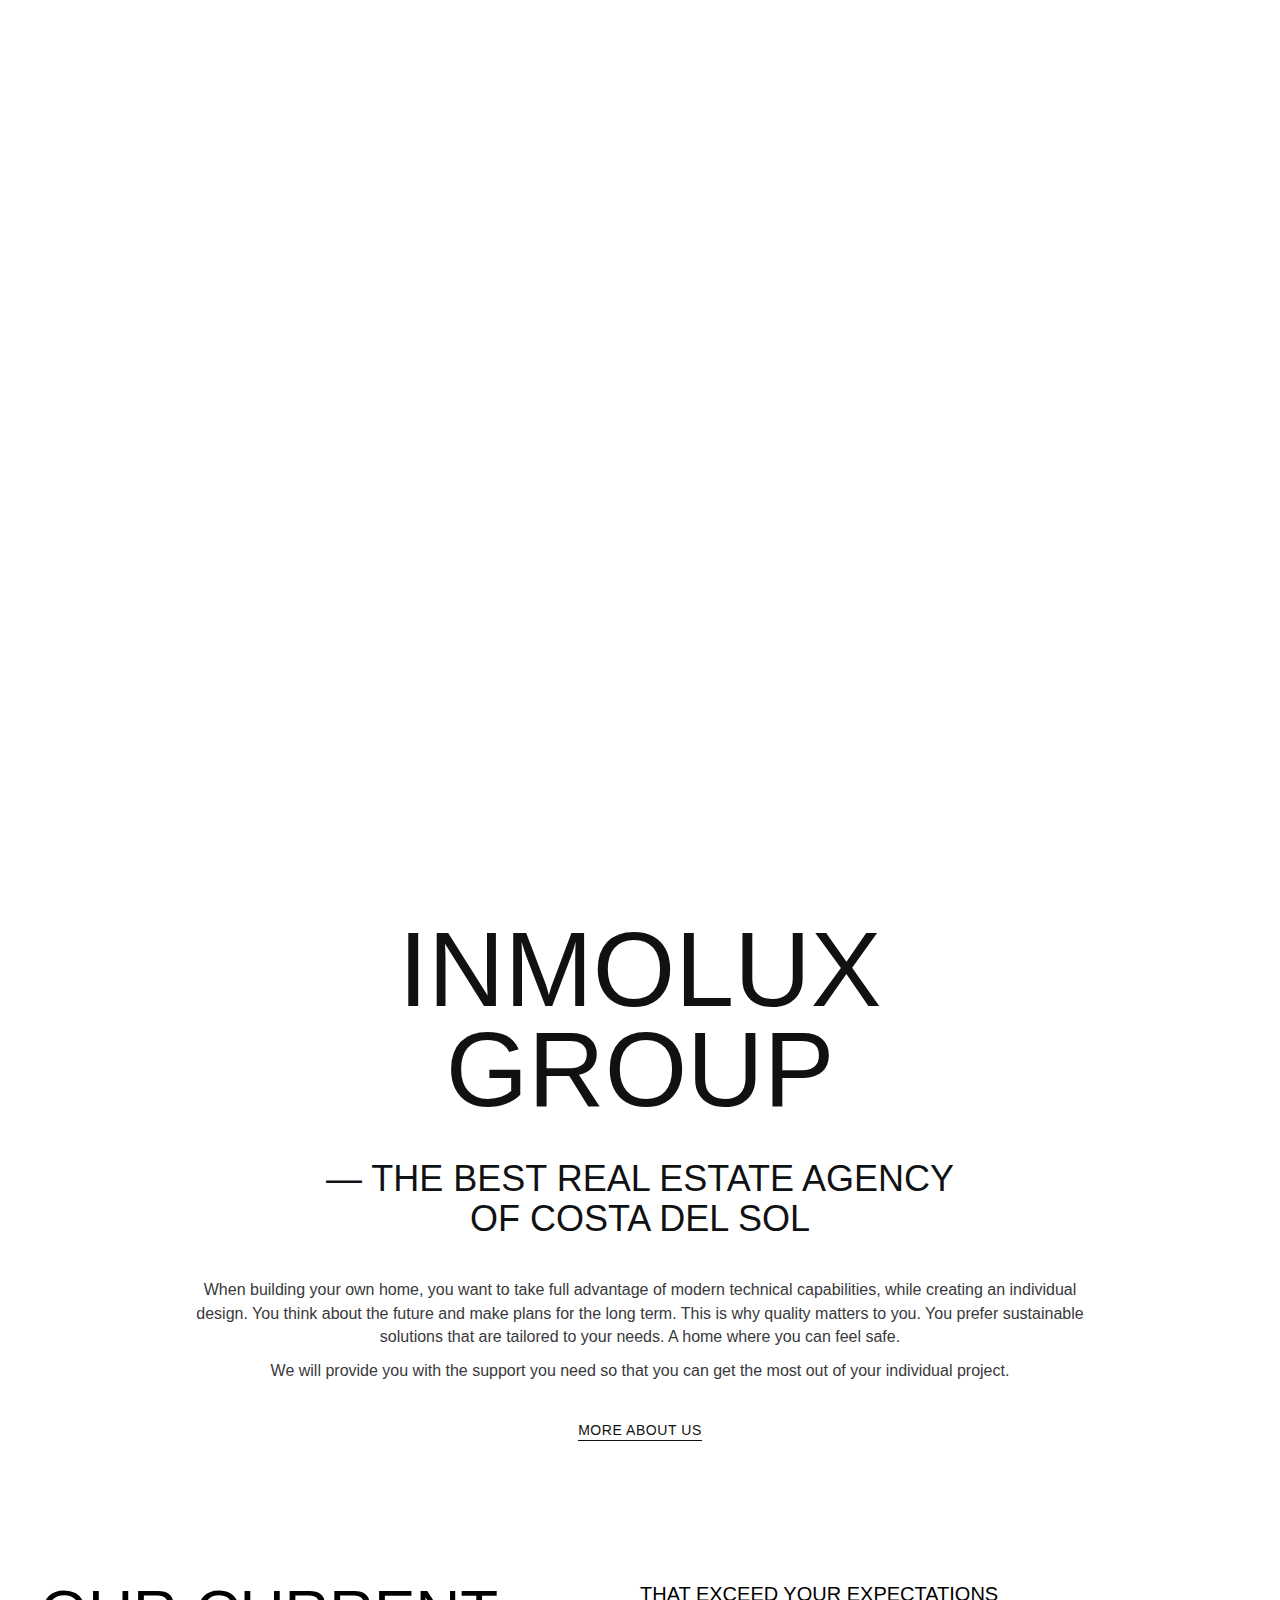
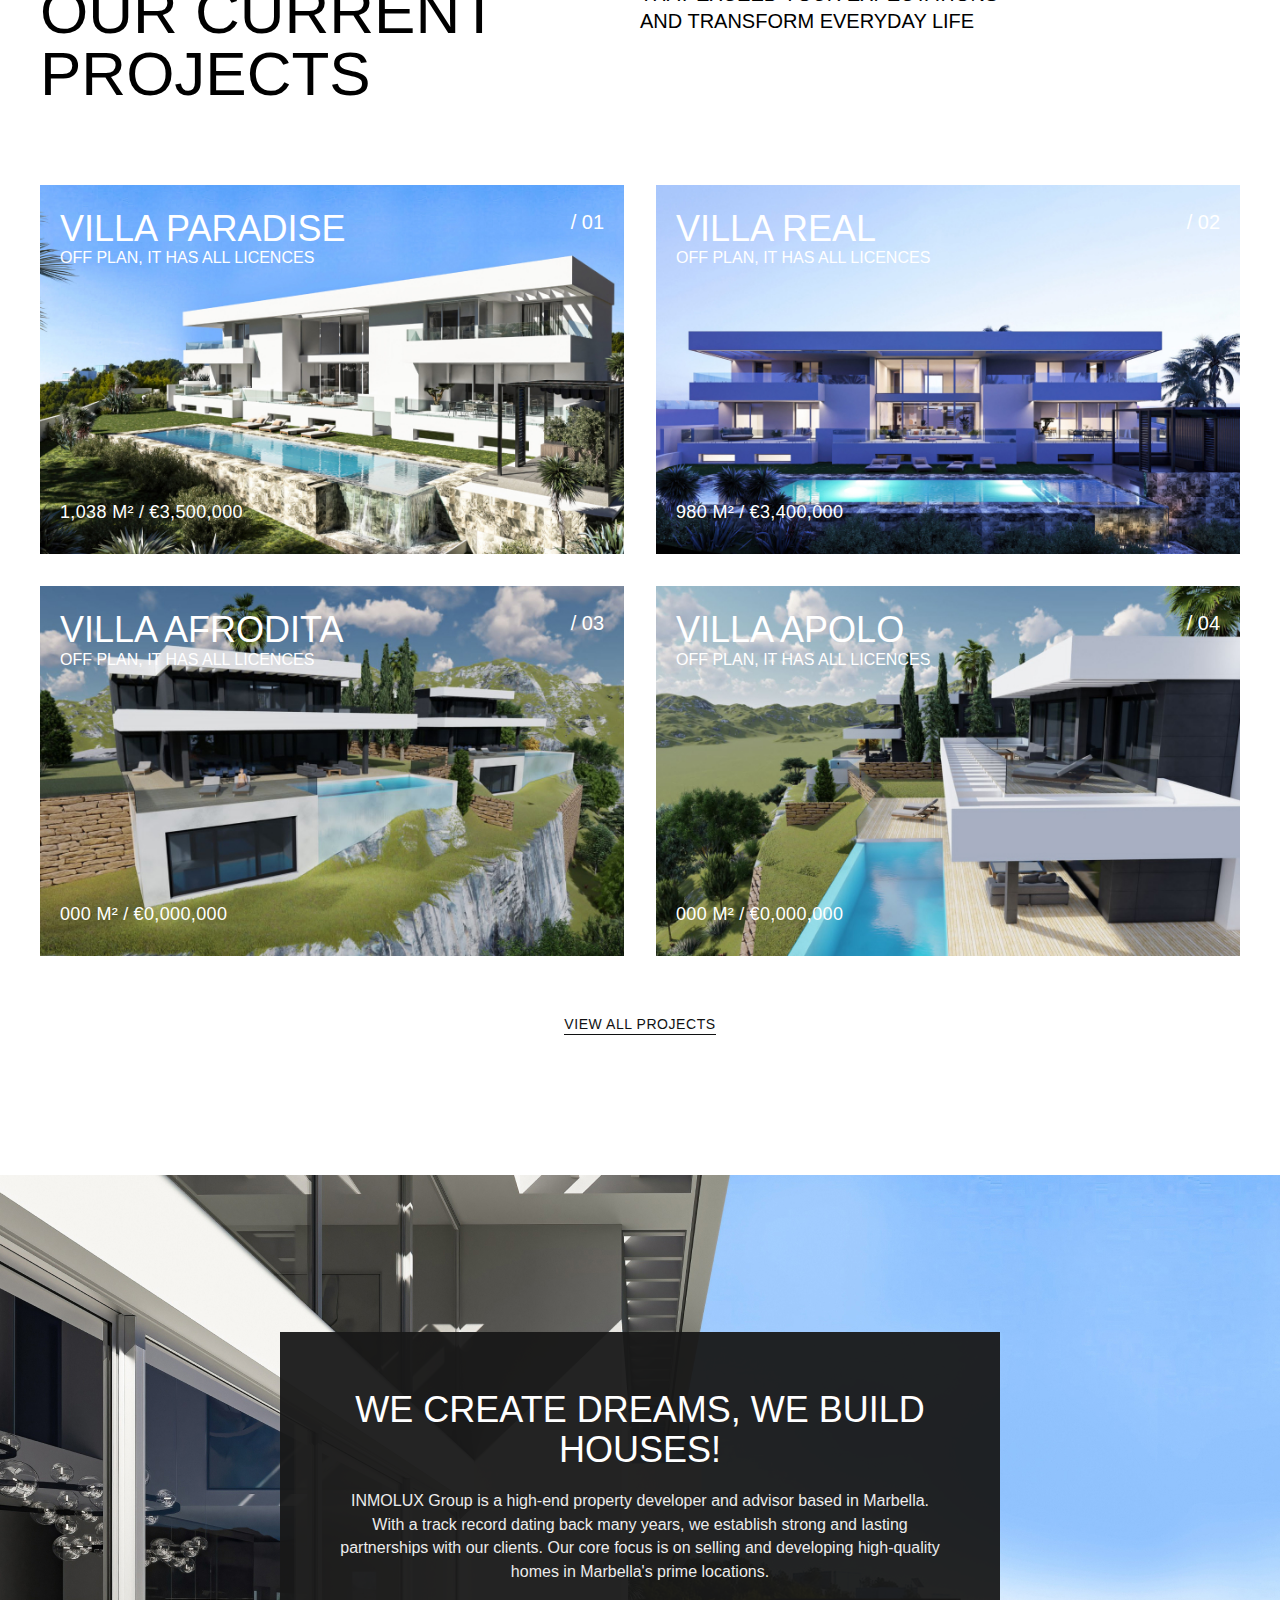
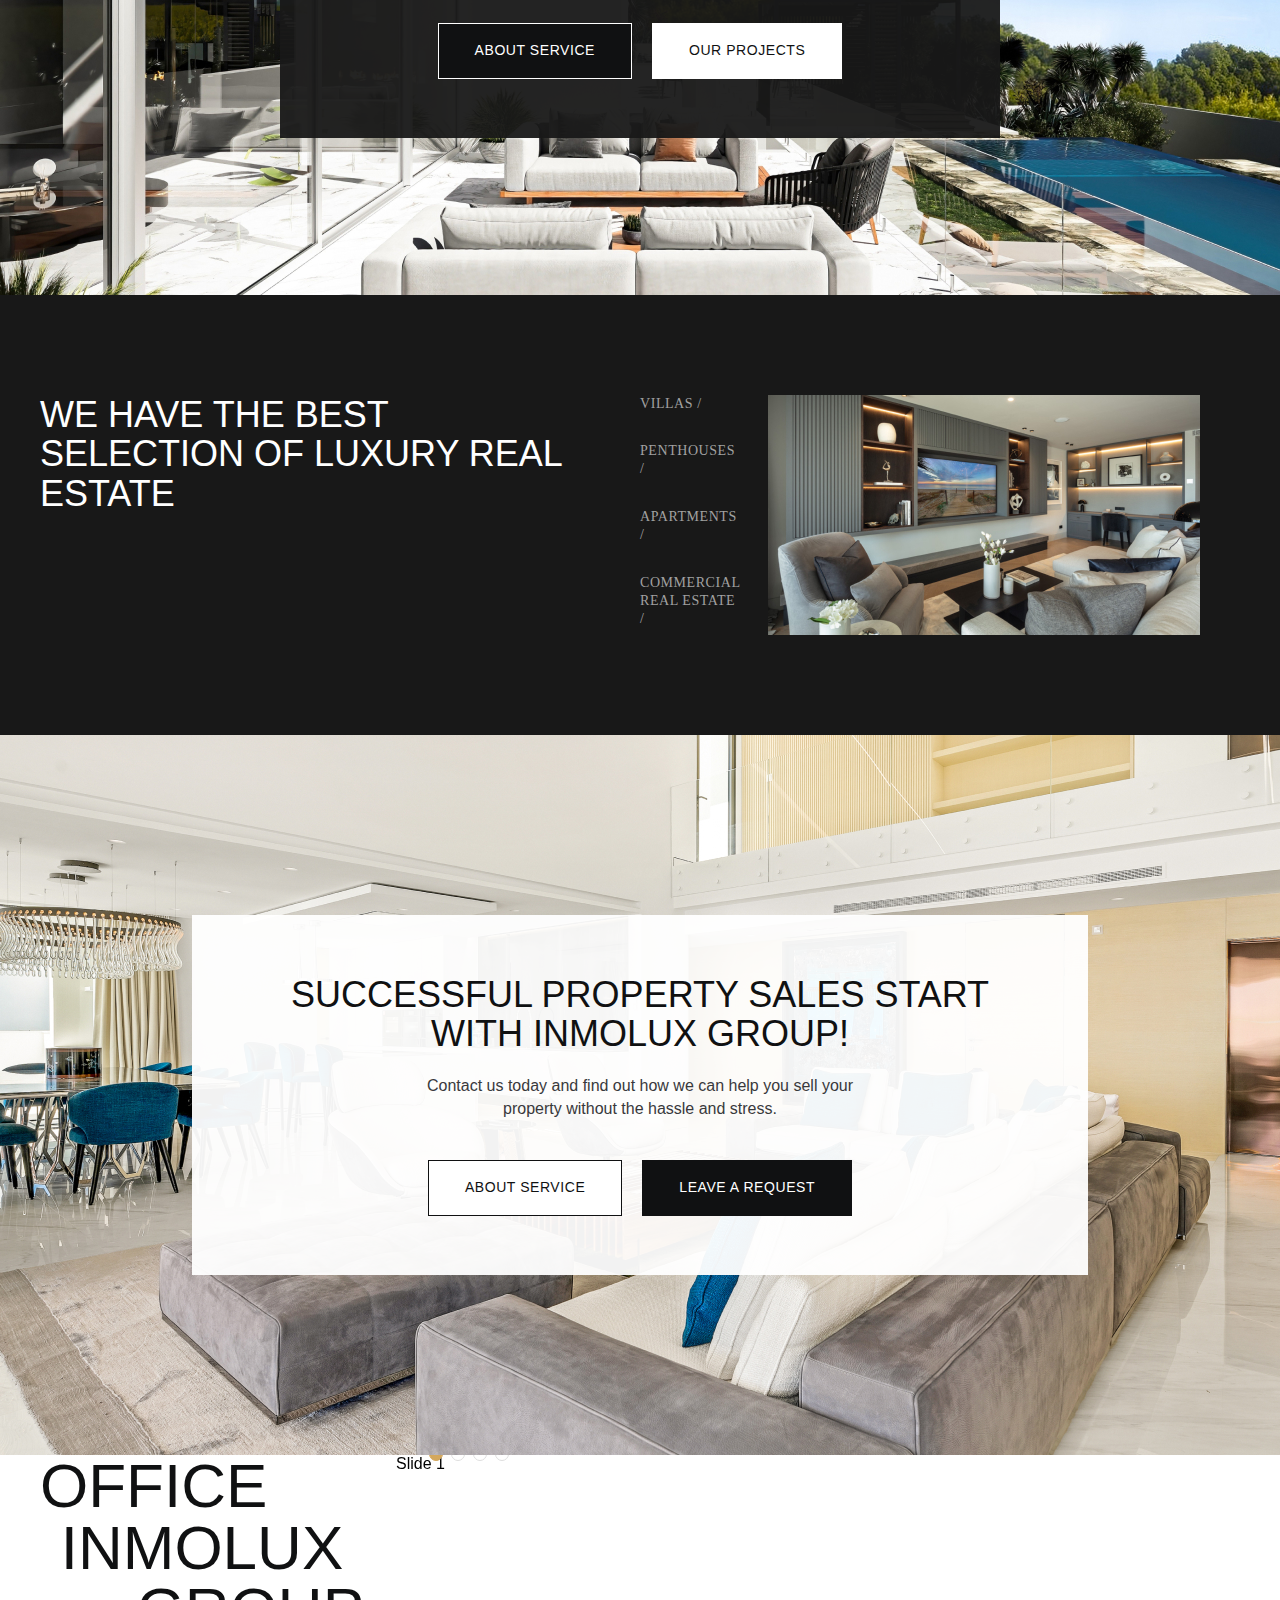
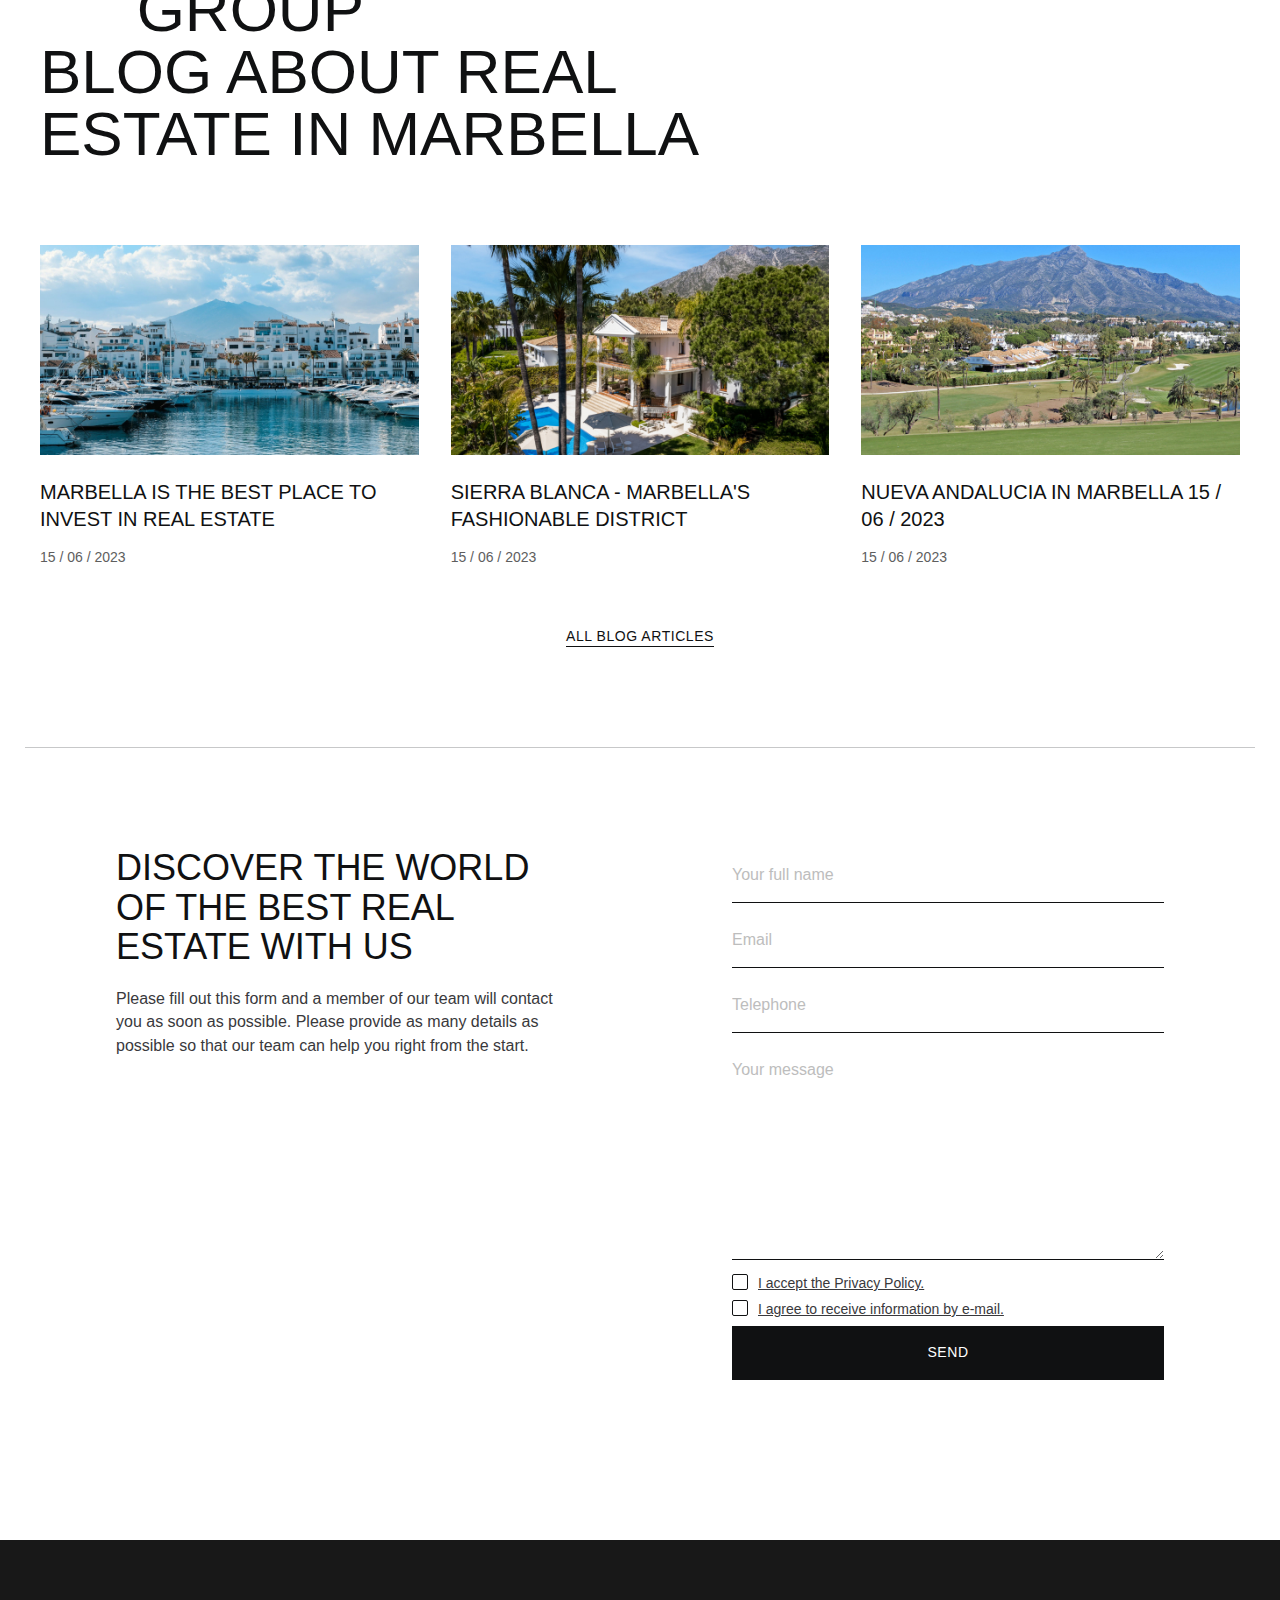
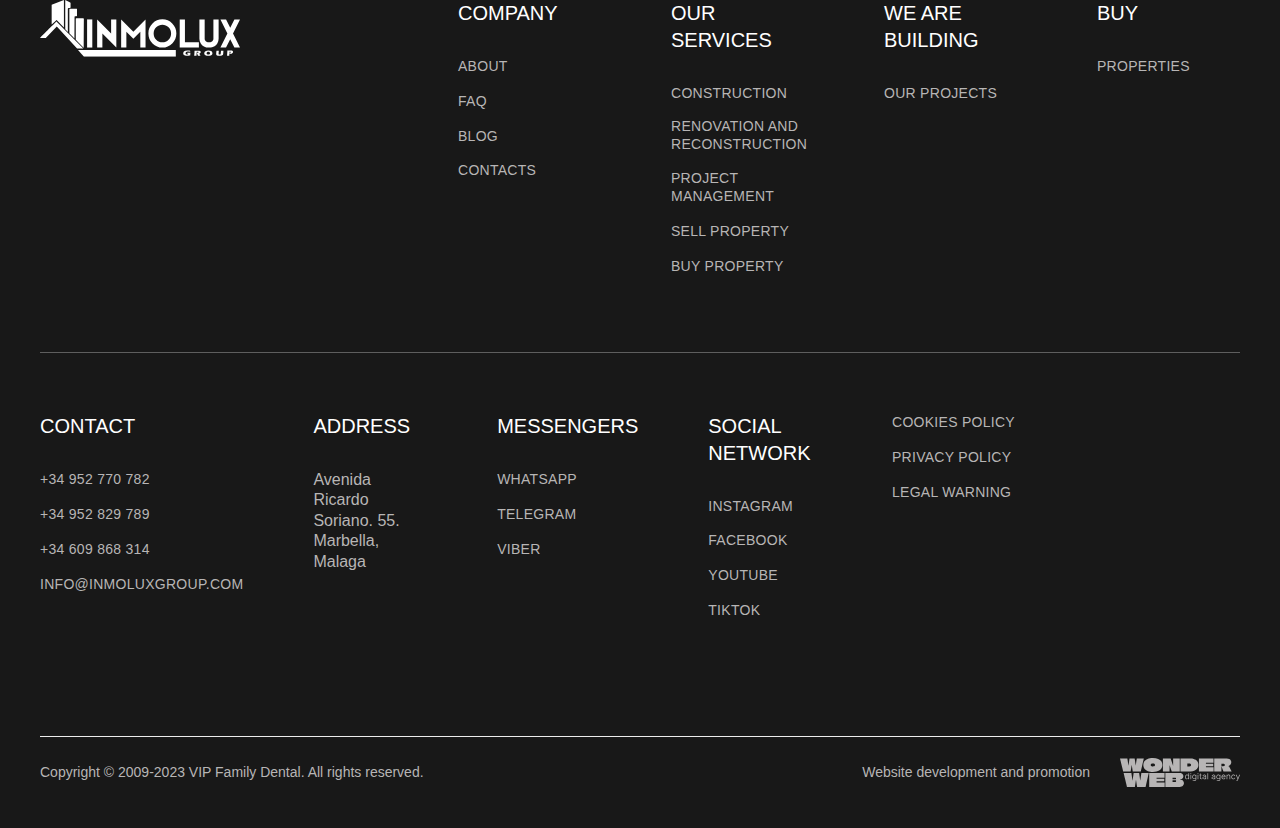
==== commit 0f349885: "+" ====
--- a/index.html
+++ b/index.html
@@ -43,7 +43,9 @@
     <header>
       <div class="holder">
         <a href="/" class="logo"> </a>
-        <div class="burger"></div>
+        <div class="burger">
+          <span></span>
+        </div>
         <div class="wrapper">
           <nav>
             <ul
@@ -222,17 +224,32 @@
       <section class="examples">
         <div class="holder">
           <h2>We have the best selection of luxury real estate</h2>
-          <!-- Slider main container -->
-          <div class="swiper">
-            <!-- Additional required wrapper -->
-            <div class="swiper-wrapper">
-              <!-- Slides -->
-              <div class="swiper-slide">Slide 1</div>
-              <div class="swiper-slide">Slide 2</div>
-              <div class="swiper-slide">Slide 3</div>
-            </div>
-            <!-- If we need pagination -->
-            <div class="swiper-pagination"></div>
+          <div class='examples_container_slider'>
+            <ul class="image-list">
+              <li data-slide-index="0">Villas /</li>
+              <li data-slide-index="1">Penthouses /</li>
+              <li data-slide-index="2">Apartments /</li>
+              <li data-slide-index="2">Commercial real estate /</li>
+            </ul>
+            <!-- Slider main container -->
+            <div class="swiper examples-slider">
+              <!-- Additional required wrapper -->
+              <div class="swiper-wrapper">
+                <!-- Slides -->
+                <div class="swiper-slide">
+                  <img src="./img/examples/Apartment.jpg" alt="" />
+                </div>
+                <div class="swiper-slide">
+                  <img src="./img/examples/Commercial Real Estate.jpg" alt="" />
+                </div>
+                <div class="swiper-slide">
+                  <img src="./img/examples/Penthouse.jpg" alt="" />
+                </div>
+                <div class="swiper-slide">
+                  <img src="./img/examples/Villas.jpg" alt="" />
+                </div>
+              </div>
+            </div>
           </div>
         </div>
       </section>
@@ -362,7 +379,7 @@
           </div>
           <div class="servise">
             <h3>Our services</h3>
-            <ul >
+            <ul>
               <li><a href="">Construction</a></li>
               <li><a href="">Renovation and reconstruction</a></li>
               <li><a href="">Project management</a></li>
--- a/css/style.min.css
+++ b/css/style.min.css
@@ -1 +1 @@
-@media(max-width: 1200px){header .holder .like{margin-left:12px}footer .one_level .logo{margin-right:60px}footer .one_level{padding-bottom:40px;gap:30px}footer .two_level .cookie{margin-right:60px}footer .two_level{gap:30px;padding-bottom:40px}}@media(max-width: 1100px){.main-screen .holder{gap:20px}.main-screen .holder h1{font-weight:100;font-size:70px;max-width:700px}.info .holder h2{font-size:70px}.info .holder h3{font-size:30px}.projects .titles p{font-size:52px}.blog h2{font-size:52px}.info{padding-top:60px}.projects{padding-top:60px}.about{margin-top:60px}}@media(max-width: 992px){header .holder{-webkit-box-pack:justify;-ms-flex-pack:justify;justify-content:space-between;-webkit-box-align:center;-ms-flex-align:center;align-items:center}header .holder .burger{display:block;width:26px;height:2px;background-color:#fff;-webkit-transform:translateY(-10px);transform:translateY(-10px)}header .holder .burger::after{content:"";display:block;width:26px;height:2px;background-color:#fff;-webkit-transform:translateY(6px);transform:translateY(6px)}header .holder .burger::before{content:"";display:block;width:26px;height:2px;background-color:#fff;-webkit-transform:translateY(-8px);transform:translateY(-8px)}header .holder .wrapper{height:100%;width:100%;top:0;left:-100%;position:fixed;background-color:#fff;padding:0;margin:0}header .holder .wrapper .active{display:block}.main-screen{height:640px}.main-screen .holder{gap:20px}.main-screen .holder h1{font-weight:100;font-size:52px;max-width:500px}.info .holder h2{font-size:56px}.info .holder h3{font-size:30px}.projects .titles{-webkit-box-orient:vertical;-webkit-box-direction:normal;-ms-flex-direction:column;flex-direction:column}.projects .titles p{width:70%;font-size:52px}.projects .titles .slogans{max-width:100%;padding-left:35%;width:100%}.projects .container_project{margin-top:50px}.blog h2{font-size:52px}.info{padding-top:60px}.projects{padding-top:60px}.about{margin-top:60px}footer .one_level{grid-template-columns:1fr 1fr 1fr}footer .two_level{grid-template-columns:1fr 1fr 1fr}footer .three_level{-webkit-box-align:center;-ms-flex-align:center;align-items:center;-webkit-box-pack:center;-ms-flex-pack:center;justify-content:center;gap:20px;-webkit-box-orient:vertical;-webkit-box-direction:normal;-ms-flex-direction:column;flex-direction:column}}@media(max-width: 768px){.main-screen .holder p{font-size:14px}.main-screen .holder h1{font-size:40px}.info{padding-top:80px}.info .holder{gap:30px}.info .holder h2{font-size:40px}.info .holder h3{font-size:26px}.info .holder a{margin-top:10px}.projects .holder .titles{display:-webkit-box;display:-ms-flexbox;display:flex;-webkit-box-orient:vertical;-webkit-box-direction:normal;-ms-flex-direction:column;flex-direction:column;gap:10px}.projects .holder .titles p{font-size:30px}.projects .holder .titles .slogans{font-size:16px}.about{height:744px}.about .holder{padding-top:100px;padding-bottom:100px}.about .holder .container{width:100%;height:100%;padding:0;padding:60px 16px}.about .holder .container h2{font-size:26px}.about .holder .container p{font-size:16px}.about .holder .container .links{display:-webkit-box;display:-ms-flexbox;display:flex;-webkit-box-pack:center;-ms-flex-pack:center;justify-content:center;-webkit-box-orient:vertical;-webkit-box-direction:normal;-ms-flex-direction:column;flex-direction:column;-webkit-box-align:center;-ms-flex-align:center;align-items:center}.action{height:658px}.action .holder{padding-top:100px;padding-bottom:100px}.action .holder .container{height:100%;padding:0;display:block;width:100%;padding:60px 16px}.action .holder .container h2{font-size:26px}.action .holder .container p{max-width:100%;width:100%;padding:0;font-size:16px}.action .holder .container .links{margin-top:40px;height:auto;display:-webkit-box;display:-ms-flexbox;display:flex;-webkit-box-pack:center;-ms-flex-pack:center;justify-content:center;-webkit-box-align:center;-ms-flex-align:center;align-items:center;-webkit-box-orient:vertical;-webkit-box-direction:reverse;-ms-flex-direction:column-reverse;flex-direction:column-reverse}.blog h2{font-size:30px}.blog .blog_container{margin-top:40px;display:-webkit-box;display:-ms-flexbox;display:flex;-webkit-box-orient:vertical;-webkit-box-direction:normal;-ms-flex-direction:column;flex-direction:column}.blog .blog_container .blog_item h3{margin-top:20px;font-size:16px}.blog .blog_container .blog_item p{margin-top:14px}.blog .link_blog{margin-top:50px}.form{margin-top:80px;padding-bottom:100px}.form .holder{padding-top:60px;-webkit-box-orient:vertical;-webkit-box-direction:normal;-ms-flex-direction:column;flex-direction:column}.form .holder .description{max-width:100%;width:100%}.form .holder .description h2{font-size:26px}.form .holder form{margin-top:40px;width:100%}.form .holder form .checkbox{font-size:14px;margin-top:18px}.form .holder form button{margin-top:31px}footer h3{font-size:16px}footer ul{padding-top:20px}footer .one_level{display:-webkit-box;display:-ms-flexbox;display:flex;-ms-flex-wrap:wrap;flex-wrap:wrap;-webkit-box-align:start;-ms-flex-align:start;align-items:start;gap:0}footer .one_level .wrapper{display:-webkit-box;display:-ms-flexbox;display:flex;-webkit-box-orient:vertical;-webkit-box-direction:normal;-ms-flex-direction:column;flex-direction:column;gap:40px}footer .one_level .logo{width:100%;margin-bottom:40px}footer .one_level .logo img{width:119px}footer .one_level .menu{width:50%}footer .one_level .servise{padding-top:40px;width:100%}footer .two_level{display:-webkit-box;display:-ms-flexbox;display:flex;-ms-flex-wrap:wrap;flex-wrap:wrap;-webkit-box-align:start;-ms-flex-align:start;align-items:start;gap:0px}footer .two_level .contact{width:100%;padding-bottom:40px}footer .two_level .messenger{width:50%}footer .two_level .social{width:50%}footer .two_level .adres{width:100%;padding-bottom:40px}footer .two_level .cookie{padding-top:40px;width:100%;margin-right:0}footer .two_level .cookie ul{display:-webkit-box;display:-ms-flexbox;display:flex;-webkit-box-pack:justify;-ms-flex-pack:justify;justify-content:space-between}footer .two_level .cookie ul a{text-transform:capitalize}}footer .three_level div:nth-child(2){width:100%;display:-webkit-box;display:-ms-flexbox;display:flex;-webkit-box-orient:vertical;-webkit-box-direction:normal;-ms-flex-direction:column;flex-direction:column;-webkit-box-pack:start;-ms-flex-pack:start;justify-content:start;-webkit-box-align:start;-ms-flex-align:start;align-items:start;gap:2px}*{margin:0;padding:0;outline:none;-webkit-box-sizing:border-box;box-sizing:border-box;font-family:"Lato",sans-serif}table{border-collapse:collapse}pre,code,kbd,samp{font-family:monospace,monospace}iframe,video{display:block;height:auto}html{-webkit-tap-highlight-color:rgba(0,0,0,0);-webkit-hyphenate-character:"-";-moz-tab-size:4;-o-tab-size:4;tab-size:4}a,area,button,input,label,select,summary,textarea,[tabindex]{-ms-touch-action:manipulation;touch-action:manipulation}img{display:block;max-width:100%;height:auto}path{-webkit-transition:all .3s ease;transition:all .3s ease}a{color:inherit;display:inline-block;text-decoration:none;-webkit-transition:all .3s ease;transition:all .3s ease}a.anchor{cursor:pointer}section{scroll-margin-top:100px}::-webkit-scrollbar-track{background:#d6d6d6}::-webkit-scrollbar-thumb{background-color:#003c7d}::-webkit-scrollbar{width:5px;height:5px}body::-webkit-scrollbar{width:10px}.preloader{position:fixed;left:0;top:0;z-index:9999;width:100vw;height:100vh;background:#fff;display:-webkit-box;display:-ms-flexbox;display:flex;-webkit-box-align:center;-ms-flex-align:center;align-items:center;-webkit-box-pack:center;-ms-flex-pack:center;justify-content:center}.holder{max-width:76.875em;margin:0 auto;padding:0 15px;width:100%}.grid-container{display:grid}.span-col-2{grid-column:span 2/auto}.span-col-3{grid-column:span 3/auto}.span-col-4{grid-column:span 4/auto}.span-row-2{grid-row:span 2/auto}.span-row-3{grid-row:span 3/auto}.span-row-4{grid-row:span 4/auto}.flex-container{display:-webkit-box;display:-ms-flexbox;display:flex;-webkit-box-align:center;-ms-flex-align:center;align-items:center}.align-left{display:-webkit-box;display:-ms-flexbox;display:flex;-webkit-box-pack:start;-ms-flex-pack:start;justify-content:flex-start}.align-center{display:-webkit-box;display:-ms-flexbox;display:flex;-webkit-box-pack:center;-ms-flex-pack:center;justify-content:center}.align-right{display:-webkit-box;display:-ms-flexbox;display:flex;-webkit-box-pack:end;-ms-flex-pack:end;justify-content:flex-end}.hidden{display:none}a[data-hover-text]{font-weight:500;color:rgba(0,0,0,0);position:relative}a[data-hover-text]:after{position:absolute;left:0;top:0;font-weight:normal;color:#261f17;content:attr(data-text);text-align:center;width:100%}a[data-hover-text]:hover:after{font-weight:500}#totop{cursor:pointer;opacity:0;visibility:hidden;-webkit-transition:all .3s ease;transition:all .3s ease;position:fixed;right:42px;bottom:15px;background:#fff;border-radius:100%;border:1px solid #003c7d;display:-webkit-box;display:-ms-flexbox;display:flex;padding:7px 7px 7px;z-index:99}@media(max-width: 767px){#totop{right:27px}}#totop.active{opacity:1;visibility:visible}@-webkit-keyframes arrow{0%{-webkit-transform:translateY(0);transform:translateY(0)}30%{-webkit-transform:translateY(10px);transform:translateY(10px)}100%{-webkit-transform:translateY(0);transform:translateY(0)}}@keyframes arrow{0%{-webkit-transform:translateY(0);transform:translateY(0)}30%{-webkit-transform:translateY(10px);transform:translateY(10px)}100%{-webkit-transform:translateY(0);transform:translateY(0)}}@-webkit-keyframes rotate{0%{-webkit-transform:rotate(0);transform:rotate(0)}100%{-webkit-transform:rotate(359deg);transform:rotate(359deg)}}@keyframes rotate{0%{-webkit-transform:rotate(0);transform:rotate(0)}100%{-webkit-transform:rotate(359deg);transform:rotate(359deg)}}.animated{-webkit-animation-duration:1s;animation-duration:1s;-webkit-animation-fill-mode:both;animation-fill-mode:both}.animated.infinite{-webkit-animation-iteration-count:infinite;animation-iteration-count:infinite}.animated.hinge{-webkit-animation-duration:2s;animation-duration:2s}.bounceOutUp{-webkit-animation-name:bounceOutUp;animation-name:bounceOutUp}@-webkit-keyframes fadeIn{from{opacity:0}to{opacity:1}}@keyframes fadeIn{from{opacity:0}to{opacity:1}}.fadeIn{-webkit-animation-name:fadeIn;animation-name:fadeIn}@-webkit-keyframes fadeInDown{from{opacity:0;-webkit-transform:translate3d(0, -100%, 0);transform:translate3d(0, -100%, 0)}to{opacity:1;-webkit-transform:none;transform:none}}@keyframes fadeInDown{from{opacity:0;-webkit-transform:translate3d(0, -100%, 0);transform:translate3d(0, -100%, 0)}to{opacity:1;-webkit-transform:none;transform:none}}.fadeInDown{-webkit-animation-name:fadeInDown;animation-name:fadeInDown}@-webkit-keyframes fadeInLeft{from{opacity:0;-webkit-transform:translate3d(-100%, 0, 0);transform:translate3d(-100%, 0, 0)}to{opacity:1;-webkit-transform:none;transform:none}}@keyframes fadeInLeft{from{opacity:0;-webkit-transform:translate3d(-100%, 0, 0);transform:translate3d(-100%, 0, 0)}to{opacity:1;-webkit-transform:none;transform:none}}.fadeInLeft{-webkit-animation-name:fadeInLeft;animation-name:fadeInLeft}@-webkit-keyframes fadeInRight{from{opacity:0;-webkit-transform:translate3d(100%, 0, 0);transform:translate3d(100%, 0, 0)}to{opacity:1;-webkit-transform:none;transform:none}}@keyframes fadeInRight{from{opacity:0;-webkit-transform:translate3d(100%, 0, 0);transform:translate3d(100%, 0, 0)}to{opacity:1;-webkit-transform:none;transform:none}}.fadeInRight{-webkit-animation-name:fadeInRight;animation-name:fadeInRight}@-webkit-keyframes fadeInUp{from{opacity:0;-webkit-transform:translate3d(0, 100%, 0);transform:translate3d(0, 100%, 0)}to{opacity:1;-webkit-transform:none;transform:none}}@keyframes fadeInUp{from{opacity:0;-webkit-transform:translate3d(0, 100%, 0);transform:translate3d(0, 100%, 0)}to{opacity:1;-webkit-transform:none;transform:none}}.fadeInUp{-webkit-animation-name:fadeInUp;animation-name:fadeInUp}@-webkit-keyframes zoomIn{from{opacity:0;-webkit-transform:scale3d(0.3, 0.3, 0.3);transform:scale3d(0.3, 0.3, 0.3)}50%{opacity:1}}@keyframes zoomIn{from{opacity:0;-webkit-transform:scale3d(0.3, 0.3, 0.3);transform:scale3d(0.3, 0.3, 0.3)}50%{opacity:1}}.zoomIn{-webkit-animation-name:zoomIn;animation-name:zoomIn}@-webkit-keyframes zoomInDown{from{opacity:0;-webkit-transform:scale3d(0.1, 0.1, 0.1) translate3d(0, -1000px, 0);transform:scale3d(0.1, 0.1, 0.1) translate3d(0, -1000px, 0);-webkit-animation-timing-function:cubic-bezier(0.55, 0.055, 0.675, 0.19);animation-timing-function:cubic-bezier(0.55, 0.055, 0.675, 0.19)}60%{opacity:1;-webkit-transform:scale3d(0.475, 0.475, 0.475) translate3d(0, 60px, 0);transform:scale3d(0.475, 0.475, 0.475) translate3d(0, 60px, 0);-webkit-animation-timing-function:cubic-bezier(0.175, 0.885, 0.32, 1);animation-timing-function:cubic-bezier(0.175, 0.885, 0.32, 1)}}@keyframes zoomInDown{from{opacity:0;-webkit-transform:scale3d(0.1, 0.1, 0.1) translate3d(0, -1000px, 0);transform:scale3d(0.1, 0.1, 0.1) translate3d(0, -1000px, 0);-webkit-animation-timing-function:cubic-bezier(0.55, 0.055, 0.675, 0.19);animation-timing-function:cubic-bezier(0.55, 0.055, 0.675, 0.19)}60%{opacity:1;-webkit-transform:scale3d(0.475, 0.475, 0.475) translate3d(0, 60px, 0);transform:scale3d(0.475, 0.475, 0.475) translate3d(0, 60px, 0);-webkit-animation-timing-function:cubic-bezier(0.175, 0.885, 0.32, 1);animation-timing-function:cubic-bezier(0.175, 0.885, 0.32, 1)}}.zoomInDown{-webkit-animation-name:zoomInDown;animation-name:zoomInDown}@-webkit-keyframes zoomInLeft{from{opacity:0;-webkit-transform:scale3d(0.1, 0.1, 0.1) translate3d(-1000px, 0, 0);transform:scale3d(0.1, 0.1, 0.1) translate3d(-1000px, 0, 0);-webkit-animation-timing-function:cubic-bezier(0.55, 0.055, 0.675, 0.19);animation-timing-function:cubic-bezier(0.55, 0.055, 0.675, 0.19)}60%{opacity:1;-webkit-transform:scale3d(0.475, 0.475, 0.475) translate3d(10px, 0, 0);transform:scale3d(0.475, 0.475, 0.475) translate3d(10px, 0, 0);-webkit-animation-timing-function:cubic-bezier(0.175, 0.885, 0.32, 1);animation-timing-function:cubic-bezier(0.175, 0.885, 0.32, 1)}}@keyframes zoomInLeft{from{opacity:0;-webkit-transform:scale3d(0.1, 0.1, 0.1) translate3d(-1000px, 0, 0);transform:scale3d(0.1, 0.1, 0.1) translate3d(-1000px, 0, 0);-webkit-animation-timing-function:cubic-bezier(0.55, 0.055, 0.675, 0.19);animation-timing-function:cubic-bezier(0.55, 0.055, 0.675, 0.19)}60%{opacity:1;-webkit-transform:scale3d(0.475, 0.475, 0.475) translate3d(10px, 0, 0);transform:scale3d(0.475, 0.475, 0.475) translate3d(10px, 0, 0);-webkit-animation-timing-function:cubic-bezier(0.175, 0.885, 0.32, 1);animation-timing-function:cubic-bezier(0.175, 0.885, 0.32, 1)}}.zoomInLeft{-webkit-animation-name:zoomInLeft;animation-name:zoomInLeft}@-webkit-keyframes zoomInRight{from{opacity:0;-webkit-transform:scale3d(0.1, 0.1, 0.1) translate3d(1000px, 0, 0);transform:scale3d(0.1, 0.1, 0.1) translate3d(1000px, 0, 0);-webkit-animation-timing-function:cubic-bezier(0.55, 0.055, 0.675, 0.19);animation-timing-function:cubic-bezier(0.55, 0.055, 0.675, 0.19)}60%{opacity:1;-webkit-transform:scale3d(0.475, 0.475, 0.475) translate3d(-10px, 0, 0);transform:scale3d(0.475, 0.475, 0.475) translate3d(-10px, 0, 0);-webkit-animation-timing-function:cubic-bezier(0.175, 0.885, 0.32, 1);animation-timing-function:cubic-bezier(0.175, 0.885, 0.32, 1)}}@keyframes zoomInRight{from{opacity:0;-webkit-transform:scale3d(0.1, 0.1, 0.1) translate3d(1000px, 0, 0);transform:scale3d(0.1, 0.1, 0.1) translate3d(1000px, 0, 0);-webkit-animation-timing-function:cubic-bezier(0.55, 0.055, 0.675, 0.19);animation-timing-function:cubic-bezier(0.55, 0.055, 0.675, 0.19)}60%{opacity:1;-webkit-transform:scale3d(0.475, 0.475, 0.475) translate3d(-10px, 0, 0);transform:scale3d(0.475, 0.475, 0.475) translate3d(-10px, 0, 0);-webkit-animation-timing-function:cubic-bezier(0.175, 0.885, 0.32, 1);animation-timing-function:cubic-bezier(0.175, 0.885, 0.32, 1)}}.zoomInRight{-webkit-animation-name:zoomInRight;animation-name:zoomInRight}@-webkit-keyframes zoomInUp{from{opacity:0;-webkit-transform:scale3d(0.1, 0.1, 0.1) translate3d(0, 1000px, 0);transform:scale3d(0.1, 0.1, 0.1) translate3d(0, 1000px, 0);-webkit-animation-timing-function:cubic-bezier(0.55, 0.055, 0.675, 0.19);animation-timing-function:cubic-bezier(0.55, 0.055, 0.675, 0.19)}60%{opacity:1;-webkit-transform:scale3d(0.475, 0.475, 0.475) translate3d(0, -60px, 0);transform:scale3d(0.475, 0.475, 0.475) translate3d(0, -60px, 0);-webkit-animation-timing-function:cubic-bezier(0.175, 0.885, 0.32, 1);animation-timing-function:cubic-bezier(0.175, 0.885, 0.32, 1)}}@keyframes zoomInUp{from{opacity:0;-webkit-transform:scale3d(0.1, 0.1, 0.1) translate3d(0, 1000px, 0);transform:scale3d(0.1, 0.1, 0.1) translate3d(0, 1000px, 0);-webkit-animation-timing-function:cubic-bezier(0.55, 0.055, 0.675, 0.19);animation-timing-function:cubic-bezier(0.55, 0.055, 0.675, 0.19)}60%{opacity:1;-webkit-transform:scale3d(0.475, 0.475, 0.475) translate3d(0, -60px, 0);transform:scale3d(0.475, 0.475, 0.475) translate3d(0, -60px, 0);-webkit-animation-timing-function:cubic-bezier(0.175, 0.885, 0.32, 1);animation-timing-function:cubic-bezier(0.175, 0.885, 0.32, 1)}}.zoomInUp{-webkit-animation-name:zoomInUp;animation-name:zoomInUp}@media(max-width: 1200px){header .holder .like{margin-left:12px}footer .one_level .logo{margin-right:60px}footer .one_level{padding-bottom:40px;gap:30px}footer .two_level .cookie{margin-right:60px}footer .two_level{gap:30px;padding-bottom:40px}}@media(max-width: 1100px){.main-screen .holder{gap:20px}.main-screen .holder h1{font-weight:100;font-size:70px;max-width:700px}.info .holder h2{font-size:70px}.info .holder h3{font-size:30px}.projects .titles p{font-size:52px}.blog h2{font-size:52px}.info{padding-top:60px}.projects{padding-top:60px}.about{margin-top:60px}}@media(max-width: 992px){header .holder{-webkit-box-pack:justify;-ms-flex-pack:justify;justify-content:space-between;-webkit-box-align:center;-ms-flex-align:center;align-items:center}header .holder .burger{display:block;width:26px;height:2px;background-color:#fff;-webkit-transform:translateY(-10px);transform:translateY(-10px)}header .holder .burger::after{content:"";display:block;width:26px;height:2px;background-color:#fff;-webkit-transform:translateY(6px);transform:translateY(6px)}header .holder .burger::before{content:"";display:block;width:26px;height:2px;background-color:#fff;-webkit-transform:translateY(-8px);transform:translateY(-8px)}header .holder .wrapper{height:100%;width:100%;top:0;left:-100%;position:fixed;background-color:#fff;padding:0;margin:0}header .holder .wrapper .active{display:block}.main-screen{height:640px}.main-screen .holder{gap:20px}.main-screen .holder h1{font-weight:100;font-size:52px;max-width:500px}.info .holder h2{font-size:56px}.info .holder h3{font-size:30px}.projects .titles{-webkit-box-orient:vertical;-webkit-box-direction:normal;-ms-flex-direction:column;flex-direction:column}.projects .titles p{width:70%;font-size:52px}.projects .titles .slogans{max-width:100%;padding-left:35%;width:100%}.projects .container_project{margin-top:50px}.blog h2{font-size:52px}.info{padding-top:60px}.projects{padding-top:60px}.about{margin-top:60px}footer .one_level{grid-template-columns:1fr 1fr 1fr}footer .two_level{grid-template-columns:1fr 1fr 1fr}footer .three_level{-webkit-box-align:center;-ms-flex-align:center;align-items:center;-webkit-box-pack:center;-ms-flex-pack:center;justify-content:center;gap:20px;-webkit-box-orient:vertical;-webkit-box-direction:normal;-ms-flex-direction:column;flex-direction:column}}@media(max-width: 768px){.main-screen .holder p{font-size:14px}.main-screen .holder h1{font-size:40px}.info{padding-top:80px}.info .holder{gap:30px}.info .holder h2{font-size:40px}.info .holder h3{font-size:26px}.info .holder a{margin-top:10px}.projects .holder .titles{display:-webkit-box;display:-ms-flexbox;display:flex;-webkit-box-orient:vertical;-webkit-box-direction:normal;-ms-flex-direction:column;flex-direction:column;gap:10px}.projects .holder .titles p{font-size:30px}.projects .holder .titles .slogans{font-size:16px}.about{height:744px}.about .holder{padding-top:100px;padding-bottom:100px}.about .holder .container{width:100%;height:100%;padding:0;padding:60px 16px}.about .holder .container h2{font-size:26px}.about .holder .container p{font-size:16px}.about .holder .container .links{display:-webkit-box;display:-ms-flexbox;display:flex;-webkit-box-pack:center;-ms-flex-pack:center;justify-content:center;-webkit-box-orient:vertical;-webkit-box-direction:normal;-ms-flex-direction:column;flex-direction:column;-webkit-box-align:center;-ms-flex-align:center;align-items:center}.action{height:658px}.action .holder{padding-top:100px;padding-bottom:100px}.action .holder .container{height:100%;padding:0;display:block;width:100%;padding:60px 16px}.action .holder .container h2{font-size:26px}.action .holder .container p{max-width:100%;width:100%;padding:0;font-size:16px}.action .holder .container .links{margin-top:40px;height:auto;display:-webkit-box;display:-ms-flexbox;display:flex;-webkit-box-pack:center;-ms-flex-pack:center;justify-content:center;-webkit-box-align:center;-ms-flex-align:center;align-items:center;-webkit-box-orient:vertical;-webkit-box-direction:reverse;-ms-flex-direction:column-reverse;flex-direction:column-reverse}.blog h2{font-size:30px}.blog .blog_container{margin-top:40px;display:-webkit-box;display:-ms-flexbox;display:flex;-webkit-box-orient:vertical;-webkit-box-direction:normal;-ms-flex-direction:column;flex-direction:column}.blog .blog_container .blog_item h3{margin-top:20px;font-size:16px}.blog .blog_container .blog_item p{margin-top:14px}.blog .link_blog{margin-top:50px}.form{margin-top:80px;padding-bottom:100px}.form .holder{padding-top:60px;-webkit-box-orient:vertical;-webkit-box-direction:normal;-ms-flex-direction:column;flex-direction:column}.form .holder .description{max-width:100%;width:100%}.form .holder .description h2{font-size:26px}.form .holder form{margin-top:40px;width:100%}.form .holder form .checkbox{font-size:14px;margin-top:18px}.form .holder form button{margin-top:31px}footer h3{font-size:16px}footer ul{padding-top:20px}footer .one_level{display:-webkit-box;display:-ms-flexbox;display:flex;-ms-flex-wrap:wrap;flex-wrap:wrap;-webkit-box-align:start;-ms-flex-align:start;align-items:start;gap:0}footer .one_level .wrapper{display:-webkit-box;display:-ms-flexbox;display:flex;-webkit-box-orient:vertical;-webkit-box-direction:normal;-ms-flex-direction:column;flex-direction:column;gap:40px}footer .one_level .logo{width:100%;margin-bottom:40px}footer .one_level .logo img{width:119px}footer .one_level .menu{width:50%}footer .one_level .servise{padding-top:40px;width:100%}footer .two_level{display:-webkit-box;display:-ms-flexbox;display:flex;-ms-flex-wrap:wrap;flex-wrap:wrap;-webkit-box-align:start;-ms-flex-align:start;align-items:start;gap:0px}footer .two_level .contact{width:100%;padding-bottom:40px}footer .two_level .messenger{width:50%}footer .two_level .social{width:50%}footer .two_level .adres{width:100%;padding-bottom:40px}footer .two_level .cookie{padding-top:40px;width:100%;margin-right:0}footer .two_level .cookie ul{display:-webkit-box;display:-ms-flexbox;display:flex;-webkit-box-pack:justify;-ms-flex-pack:justify;justify-content:space-between}footer .two_level .cookie ul a{text-transform:capitalize}}footer .three_level div:nth-child(2){width:100%;display:-webkit-box;display:-ms-flexbox;display:flex;-webkit-box-orient:vertical;-webkit-box-direction:normal;-ms-flex-direction:column;flex-direction:column;-webkit-box-pack:start;-ms-flex-pack:start;justify-content:start;-webkit-box-align:start;-ms-flex-align:start;align-items:start;gap:2px}.btn{-webkit-user-select:none;-moz-user-select:none;-ms-user-select:none;user-select:none;white-space:nowrap;cursor:pointer;-webkit-appearance:none;-moz-appearance:none;appearance:none;text-align:center;display:inline-block;-webkit-box-sizing:border-box;box-sizing:border-box;-webkit-transition:all .3s ease;transition:all .3s ease;border:0;text-transform:uppercase;background:#9a762d;color:#fff;font-weight:600;font-size:1em;padding:1.1875em 0.3125em;min-width:200px}.btn:hover{color:#fff;background:#caa94f}.btn:hover:active{color:#fff;background:#d49e09}.btn:disabled{pointer-events:none;opacity:.5}textarea{resize:vertical;min-height:5.3125em}input,textarea,select{width:100%;-webkit-transition:border .3s ease;transition:border .3s ease;-webkit-appearance:none;-moz-appearance:none;appearance:none;border:0;border-bottom:1px solid #e0e0e0;padding:1.125em 0;background:rgba(0,0,0,0);color:#000;font-size:1em}input:focus,textarea:focus,select:focus{border-color:#9a762d}input[type=date],textarea[type=date],select[type=date]{-webkit-appearance:unset;-moz-appearance:unset;appearance:unset}input[type=number],textarea[type=number],select[type=number]{-moz-appearance:textfield}input[type=number]::-webkit-outer-spin-button,input[type=number]::-webkit-inner-spin-button,textarea[type=number]::-webkit-outer-spin-button,textarea[type=number]::-webkit-inner-spin-button,select[type=number]::-webkit-outer-spin-button,select[type=number]::-webkit-inner-spin-button{display:none;margin:0}input::-webkit-input-placeholder,textarea::-webkit-input-placeholder,select::-webkit-input-placeholder{color:#bdbdbd}input::-moz-placeholder,textarea::-moz-placeholder,select::-moz-placeholder{color:#bdbdbd}input:-ms-input-placeholder,textarea:-ms-input-placeholder,select:-ms-input-placeholder{color:#bdbdbd}input:-moz-placeholder,textarea:-moz-placeholder,select:-moz-placeholder{color:#bdbdbd}input[readonly],textarea[readonly],select[readonly]{cursor:not-allowed}input[type=checkbox],textarea[type=checkbox],select[type=checkbox]{width:16px;height:16px;cursor:pointer;position:relative;border-radius:2px;border-color:#b8b8b8;padding:0}input[type=checkbox]:after,textarea[type=checkbox]:after,select[type=checkbox]:after{content:"";position:absolute;display:block;top:5px;left:4px;width:7px;height:6px;opacity:0;-webkit-transition:all .3s ease;transition:all .3s ease;background:url(../img/check.svg) center/contain no-repeat}input[type=checkbox]:checked:after,textarea[type=checkbox]:checked:after,select[type=checkbox]:checked:after{opacity:1}input[type=checkbox].switch,textarea[type=checkbox].switch,select[type=checkbox].switch{width:30px;height:20px;border-radius:50px;-webkit-transition:all .3s ease;transition:all .3s ease;background:#b8b8b8;border:0}input[type=checkbox].switch:after,textarea[type=checkbox].switch:after,select[type=checkbox].switch:after{top:2px;left:2px;border-radius:100%;background:#fff;opacity:1;width:16px;height:16px}input[type=checkbox].switch:checked,textarea[type=checkbox].switch:checked,select[type=checkbox].switch:checked{background:#00be13}input[type=checkbox].switch:checked:after,textarea[type=checkbox].switch:checked:after,select[type=checkbox].switch:checked:after{-webkit-transform:translateX(10px);transform:translateX(10px)}input[type=radio],textarea[type=radio],select[type=radio]{width:16px;height:16px;cursor:pointer;position:relative;border-radius:100%;border-color:#b8b8b8;padding:0}input[type=radio]:after,textarea[type=radio]:after,select[type=radio]:after{content:"";position:absolute;display:block;top:4px;left:4px;width:6px;height:6px;opacity:0;border-radius:100%;-webkit-transition:all .3s ease;transition:all .3s ease;background:#b8b8b8}input[type=radio]:checked:after,textarea[type=radio]:checked:after,select[type=radio]:checked:after{opacity:1}select{-webkit-appearance:unset;-moz-appearance:unset;appearance:unset;cursor:pointer}form.check-validation input:invalid,form.check-validation textarea:invalid,form.check-validation select:invalid{border-color:#ed1c24}form input,form textarea,form select{margin-bottom:10px}.modalq-wrapper{position:fixed;left:0;top:0;padding:15px;width:100vw;height:100vh;display:-webkit-box;display:-ms-flexbox;display:flex;-webkit-box-align:center;-ms-flex-align:center;align-items:center;-webkit-box-pack:center;-ms-flex-pack:center;justify-content:center;background:rgba(0,0,0,.55);z-index:9999;display:none}.modalq-wrapper .modalq{display:none;position:relative;background:#fff;padding:30px;width:100%;max-height:calc(var(--vh, 100vh) - 30px);max-width:34.375em;-webkit-box-orient:vertical;-webkit-box-direction:normal;-ms-flex-direction:column;flex-direction:column;overflow-x:hidden;overflow-y:auto}@media(max-width: 1023px){.modalq-wrapper .modalq{height:auto}}.modalq-wrapper .modalq svg[data-modalq-close]{position:absolute;right:10px;top:10px;-webkit-user-select:none;-moz-user-select:none;-ms-user-select:none;user-select:none;padding:0;width:auto}.modalq-wrapper .modalq form{display:-webkit-box;display:-ms-flexbox;display:flex;-webkit-box-orient:vertical;-webkit-box-direction:normal;-ms-flex-direction:column;flex-direction:column;max-width:28.75em;margin:0 auto;width:100%}.modalq-wrapper .modalq .title{font-size:1.875em;text-align:center;font-weight:500;margin:0 auto 0.5em;max-width:500px}@media(max-width: 767px){.modalq-wrapper .modalq .title{font-size:1.875em}}.modalq-wrapper .modalq>svg{width:100%;padding-bottom:30px;display:block}.modalq-wrapper .modalq#modalq-0>div{height:100%;display:-webkit-box;display:-ms-flexbox;display:flex;text-align:center;-webkit-box-pack:center;-ms-flex-pack:center;justify-content:center;-webkit-box-align:center;-ms-flex-align:center;align-items:center;font-size:1.6875em;font-weight:500;max-width:15.5555555556em;margin:0 auto;line-height:130%}[data-modalq-opener],[data-modalq-close]{cursor:pointer}@media(max-width: 1200px){header .holder .like{margin-left:12px}footer .one_level .logo{margin-right:60px}footer .one_level{padding-bottom:40px;gap:30px}footer .two_level .cookie{margin-right:60px}footer .two_level{gap:30px;padding-bottom:40px}}@media(max-width: 1100px){.main-screen .holder{gap:20px}.main-screen .holder h1{font-weight:100;font-size:70px;max-width:700px}.info .holder h2{font-size:70px}.info .holder h3{font-size:30px}.projects .titles p{font-size:52px}.blog h2{font-size:52px}.info{padding-top:60px}.projects{padding-top:60px}.about{margin-top:60px}}@media(max-width: 992px){header .holder{-webkit-box-pack:justify;-ms-flex-pack:justify;justify-content:space-between;-webkit-box-align:center;-ms-flex-align:center;align-items:center}header .holder .burger{display:block;width:26px;height:2px;background-color:#fff;-webkit-transform:translateY(-10px);transform:translateY(-10px)}header .holder .burger::after{content:"";display:block;width:26px;height:2px;background-color:#fff;-webkit-transform:translateY(6px);transform:translateY(6px)}header .holder .burger::before{content:"";display:block;width:26px;height:2px;background-color:#fff;-webkit-transform:translateY(-8px);transform:translateY(-8px)}header .holder .wrapper{height:100%;width:100%;top:0;left:-100%;position:fixed;background-color:#fff;padding:0;margin:0}header .holder .wrapper .active{display:block}.main-screen{height:640px}.main-screen .holder{gap:20px}.main-screen .holder h1{font-weight:100;font-size:52px;max-width:500px}.info .holder h2{font-size:56px}.info .holder h3{font-size:30px}.projects .titles{-webkit-box-orient:vertical;-webkit-box-direction:normal;-ms-flex-direction:column;flex-direction:column}.projects .titles p{width:70%;font-size:52px}.projects .titles .slogans{max-width:100%;padding-left:35%;width:100%}.projects .container_project{margin-top:50px}.blog h2{font-size:52px}.info{padding-top:60px}.projects{padding-top:60px}.about{margin-top:60px}footer .one_level{grid-template-columns:1fr 1fr 1fr}footer .two_level{grid-template-columns:1fr 1fr 1fr}footer .three_level{-webkit-box-align:center;-ms-flex-align:center;align-items:center;-webkit-box-pack:center;-ms-flex-pack:center;justify-content:center;gap:20px;-webkit-box-orient:vertical;-webkit-box-direction:normal;-ms-flex-direction:column;flex-direction:column}}@media(max-width: 768px){.main-screen .holder p{font-size:14px}.main-screen .holder h1{font-size:40px}.info{padding-top:80px}.info .holder{gap:30px}.info .holder h2{font-size:40px}.info .holder h3{font-size:26px}.info .holder a{margin-top:10px}.projects .holder .titles{display:-webkit-box;display:-ms-flexbox;display:flex;-webkit-box-orient:vertical;-webkit-box-direction:normal;-ms-flex-direction:column;flex-direction:column;gap:10px}.projects .holder .titles p{font-size:30px}.projects .holder .titles .slogans{font-size:16px}.about{height:744px}.about .holder{padding-top:100px;padding-bottom:100px}.about .holder .container{width:100%;height:100%;padding:0;padding:60px 16px}.about .holder .container h2{font-size:26px}.about .holder .container p{font-size:16px}.about .holder .container .links{display:-webkit-box;display:-ms-flexbox;display:flex;-webkit-box-pack:center;-ms-flex-pack:center;justify-content:center;-webkit-box-orient:vertical;-webkit-box-direction:normal;-ms-flex-direction:column;flex-direction:column;-webkit-box-align:center;-ms-flex-align:center;align-items:center}.action{height:658px}.action .holder{padding-top:100px;padding-bottom:100px}.action .holder .container{height:100%;padding:0;display:block;width:100%;padding:60px 16px}.action .holder .container h2{font-size:26px}.action .holder .container p{max-width:100%;width:100%;padding:0;font-size:16px}.action .holder .container .links{margin-top:40px;height:auto;display:-webkit-box;display:-ms-flexbox;display:flex;-webkit-box-pack:center;-ms-flex-pack:center;justify-content:center;-webkit-box-align:center;-ms-flex-align:center;align-items:center;-webkit-box-orient:vertical;-webkit-box-direction:reverse;-ms-flex-direction:column-reverse;flex-direction:column-reverse}.blog h2{font-size:30px}.blog .blog_container{margin-top:40px;display:-webkit-box;display:-ms-flexbox;display:flex;-webkit-box-orient:vertical;-webkit-box-direction:normal;-ms-flex-direction:column;flex-direction:column}.blog .blog_container .blog_item h3{margin-top:20px;font-size:16px}.blog .blog_container .blog_item p{margin-top:14px}.blog .link_blog{margin-top:50px}.form{margin-top:80px;padding-bottom:100px}.form .holder{padding-top:60px;-webkit-box-orient:vertical;-webkit-box-direction:normal;-ms-flex-direction:column;flex-direction:column}.form .holder .description{max-width:100%;width:100%}.form .holder .description h2{font-size:26px}.form .holder form{margin-top:40px;width:100%}.form .holder form .checkbox{font-size:14px;margin-top:18px}.form .holder form button{margin-top:31px}footer h3{font-size:16px}footer ul{padding-top:20px}footer .one_level{display:-webkit-box;display:-ms-flexbox;display:flex;-ms-flex-wrap:wrap;flex-wrap:wrap;-webkit-box-align:start;-ms-flex-align:start;align-items:start;gap:0}footer .one_level .wrapper{display:-webkit-box;display:-ms-flexbox;display:flex;-webkit-box-orient:vertical;-webkit-box-direction:normal;-ms-flex-direction:column;flex-direction:column;gap:40px}footer .one_level .logo{width:100%;margin-bottom:40px}footer .one_level .logo img{width:119px}footer .one_level .menu{width:50%}footer .one_level .servise{padding-top:40px;width:100%}footer .two_level{display:-webkit-box;display:-ms-flexbox;display:flex;-ms-flex-wrap:wrap;flex-wrap:wrap;-webkit-box-align:start;-ms-flex-align:start;align-items:start;gap:0px}footer .two_level .contact{width:100%;padding-bottom:40px}footer .two_level .messenger{width:50%}footer .two_level .social{width:50%}footer .two_level .adres{width:100%;padding-bottom:40px}footer .two_level .cookie{padding-top:40px;width:100%;margin-right:0}footer .two_level .cookie ul{display:-webkit-box;display:-ms-flexbox;display:flex;-webkit-box-pack:justify;-ms-flex-pack:justify;justify-content:space-between}footer .two_level .cookie ul a{text-transform:capitalize}}footer .three_level div:nth-child(2){width:100%;display:-webkit-box;display:-ms-flexbox;display:flex;-webkit-box-orient:vertical;-webkit-box-direction:normal;-ms-flex-direction:column;flex-direction:column;-webkit-box-pack:start;-ms-flex-pack:start;justify-content:start;-webkit-box-align:start;-ms-flex-align:start;align-items:start;gap:2px}section.seo-text{font-size:1em;color:#000;font-family:inherit}section.seo-text .readmore-content{-webkit-line-clamp:6;-webkit-box-orient:vertical;display:-webkit-box;overflow:hidden}section.seo-text .readmore-content+.readmore{margin:0.9375em 0}section.seo-text .readmore-content.active{position:relative;-webkit-line-clamp:unset;display:block;overflow:unset}section.seo-text video,section.seo-text iframe{margin:0 auto;display:block}section.seo-text p{margin-bottom:0.9375em;font-size:inherit;letter-spacing:inherit;font-family:inherit;color:inherit}section.seo-text.indent h1~p{text-indent:1.5em}section.seo-text ul,section.seo-text ol{margin-bottom:0.3125em;font-size:inherit;font-family:inherit;letter-spacing:inherit;color:inherit}section.seo-text ul{list-style:inside disc}section.seo-text ol{list-style:inside decimal}section.seo-text li{margin-bottom:0.3125em;font-size:inherit;font-family:inherit;letter-spacing:inherit;color:inherit}section.seo-text p *,section.seo-text li *{font-size:inherit;letter-spacing:inherit;color:inherit;font-family:inherit}section.seo-text a:not(.btn){text-decoration:underline}section.seo-text a:not(.btn):hover{text-decoration:none}section.seo-text img{max-width:100%;height:auto}section.seo-text h1{font-size:1.875em;margin-bottom:0.625em;margin-top:0.3125em}section.seo-text h2{font-size:1.75em;margin-bottom:0.625em;margin-top:0.3125em}section.seo-text h3{font-size:1.625em;margin-bottom:0.625em;margin-top:0.3125em}section.seo-text h4{font-size:1.5em;margin-bottom:0.625em;margin-top:0.3125em}section.seo-text h5{font-size:1.375em;margin-bottom:0.625em;margin-top:0.3125em}section.seo-text h6{font-size:1.25em;margin-bottom:0.625em;margin-top:0.3125em}section.page-404{text-align:center;min-height:calc(var(--vh, 100vh));display:-webkit-box;display:-ms-flexbox;display:flex;-webkit-box-orient:vertical;-webkit-box-direction:normal;-ms-flex-direction:column;flex-direction:column;-webkit-box-align:center;-ms-flex-align:center;align-items:center;-webkit-box-pack:center;-ms-flex-pack:center;justify-content:center}section.page-404 p{font-size:22px;margin-bottom:15px}@font-face{font-weight:400;font-family:"Lato";src:url("../fonts/latoregular.ttf") format("ttf")}@font-face{font-weight:700;font-family:"Lato";src:url("../fonts/latobold.ttf") format("ttf")}.main-screen{display:block;background-image:url("../img/Main-screen.jpg");background-repeat:no-repeat;background-size:cover;background-position:center;max-height:780px;height:780px}.main-screen .gradient{width:100%;height:100%;position:absolute;top:0;left:0;opacity:.2;background:-webkit-gradient(linear, left top, left bottom, from(#181818), color-stop(62.77%, rgba(24, 24, 24, 0.96)), color-stop(71.62%, rgba(24, 24, 24, 0.85)), color-stop(80.7%, rgba(24, 24, 24, 0.66)), color-stop(89.31%, rgba(24, 24, 24, 0.43)), to(rgba(24, 24, 24, 0)));background:linear-gradient(180deg, #181818 0%, rgba(24, 24, 24, 0.96) 62.77%, rgba(24, 24, 24, 0.85) 71.62%, rgba(24, 24, 24, 0.66) 80.7%, rgba(24, 24, 24, 0.43) 89.31%, rgba(24, 24, 24, 0) 100%)}.main-screen .holder{position:relative;z-index:3;color:#fff;text-align:center;height:100%;display:-webkit-box;display:-ms-flexbox;display:flex;-webkit-box-pack:center;-ms-flex-pack:center;justify-content:center;-webkit-box-align:center;-ms-flex-align:center;align-items:center;-webkit-box-orient:vertical;-webkit-box-direction:normal;-ms-flex-direction:column;flex-direction:column;gap:60px}.main-screen .holder p{font-size:0.875em;font-style:normal;font-weight:700;line-height:140%}.main-screen .holder h1{font-size:106px;font-style:normal;font-weight:300;line-height:94%;text-transform:uppercase;max-width:849px}.main-screen .holder a{color:#fff;text-decoration:none;cursor:pointer;color:#fff;background-color:rgba(0,0,0,0);font-size:14px;font-style:normal;font-weight:500;padding:18px 36px;line-height:128%;letter-spacing:.56px;text-transform:uppercase;border:1px solid #fff}.info{padding-top:140px;background-color:#fff}.info .holder{display:-webkit-box;display:-ms-flexbox;display:flex;gap:40px;-webkit-box-orient:vertical;-webkit-box-direction:normal;-ms-flex-direction:column;flex-direction:column;-webkit-box-pack:center;-ms-flex-pack:center;justify-content:center;-webkit-box-align:center;-ms-flex-align:center;align-items:center;color:#101112;text-align:center}.info .holder h2{display:-webkit-box;display:-ms-flexbox;display:flex;-webkit-box-pack:center;-ms-flex-pack:center;justify-content:center;-webkit-box-align:center;-ms-flex-align:center;align-items:center;-webkit-box-orient:vertical;-webkit-box-direction:normal;-ms-flex-direction:column;flex-direction:column;font-size:106px;font-style:normal;font-weight:400;line-height:94%;text-transform:uppercase}.info .holder h2 span{font-weight:300}.info .holder h3{max-width:664px;font-size:36px;font-style:normal;font-weight:300;line-height:110%;text-transform:uppercase}.info .holder p{max-width:896px;font-size:16px;font-style:normal;font-weight:400;line-height:146%;color:#39393c}.info .holder p span{display:block;margin-top:10px}.info .holder a{color:#101112;text-decoration:none;background-color:rgba(0,0,0,0);border:none;font-size:14px;font-style:normal;font-weight:500;line-height:128%;letter-spacing:.56px;text-transform:uppercase;border-bottom:1px solid #101112}.projects{padding-top:140px}.projects .titles{display:-webkit-box;display:-ms-flexbox;display:flex;text-transform:uppercase}.projects .titles p{width:50%;font-size:62px;font-style:normal;font-weight:300;line-height:100%}.projects .titles .slogans{max-width:372px;font-size:20px;font-style:normal;font-weight:500;line-height:134%}.projects .container_project{margin-top:80px;display:grid;grid-template-columns:1fr 1fr;gap:32px}.projects .container_project .project_item{cursor:pointer;position:relative;color:#fff;text-align:left}.projects .container_project .project_item .title{display:-webkit-box;display:-ms-flexbox;display:flex;-webkit-box-orient:vertical;-webkit-box-direction:normal;-ms-flex-direction:column;flex-direction:column;top:24px;left:20px;position:absolute;font-size:36px;font-style:normal;font-weight:300;line-height:110%;text-transform:uppercase}.projects .container_project .project_item .title span{font-size:16px;font-style:normal;font-weight:400;line-height:128%}.projects .container_project .project_item .count{top:24px;right:20px;position:absolute;font-size:20px;font-style:normal;font-weight:500;line-height:134%;text-transform:uppercase}.projects .container_project .project_item .price{display:-webkit-box;display:-ms-flexbox;display:flex;gap:5px;bottom:30px;left:20px;position:absolute;font-size:18px;font-style:normal;font-weight:400;line-height:128%;letter-spacing:.36px;text-transform:uppercase}.projects .link_project{display:-webkit-box;display:-ms-flexbox;display:flex;-webkit-box-pack:center;-ms-flex-pack:center;justify-content:center;padding-top:60px;cursor:pointer}.projects .link_project a{font-size:14px;font-style:normal;font-weight:500;line-height:128%;letter-spacing:.56px;text-transform:uppercase;color:#101112;border-bottom:1px solid #101112}.about{margin-top:140px;background-image:url("../img/about.jpg");background-repeat:no-repeat;background-position:center;background-size:cover;min-height:720px;height:720px}.about .holder{height:100%;display:-webkit-box;display:-ms-flexbox;display:flex;-webkit-box-pack:center;-ms-flex-pack:center;justify-content:center;-webkit-box-align:center;-ms-flex-align:center;align-items:center}.about .holder .container{text-align:center;padding:60px;width:720px;height:406px;display:-webkit-box;display:-ms-flexbox;display:flex;-webkit-box-pack:center;-ms-flex-pack:center;justify-content:center;-webkit-box-align:center;-ms-flex-align:center;align-items:center;-webkit-box-orient:vertical;-webkit-box-direction:normal;-ms-flex-direction:column;flex-direction:column;gap:20px;background-color:rgba(24,24,24,.95)}.about .holder .container .links{margin-top:20px;display:-webkit-box;display:-ms-flexbox;display:flex;-webkit-box-align:center;-ms-flex-align:center;align-items:center;gap:20px}.about .holder .container .links a:nth-child(1){font-size:14px;font-style:normal;font-weight:500;line-height:128%;letter-spacing:.56px;text-transform:uppercase;color:#fff;padding:18px 36px;border:1px solid #fff;background-color:#101112}.about .holder .container .links a:nth-child(2){font-size:14px;font-style:normal;font-weight:500;line-height:128%;letter-spacing:.56px;text-transform:uppercase;color:#101112;padding:18px 36px;border:1px solid #fff;background-color:#fff}.about .holder .container h2{color:#fff;font-size:36px;font-style:normal;font-weight:300;line-height:110%;text-transform:uppercase}.about .holder .container p{font-size:16px;font-style:normal;font-weight:400;color:#ececec;line-height:146%}.examples{background-color:#181818;padding-top:100px;padding-bottom:100px}.examples .holder{display:-webkit-box;display:-ms-flexbox;display:flex;-webkit-box-pack:justify;-ms-flex-pack:justify;justify-content:space-between}.examples .holder h2{max-width:580px;color:#fff;font-size:36px;font-style:normal;font-weight:300;line-height:110%;text-transform:uppercase}.examples .holder .swiper{color:wheat}.action{background-image:url("../img/action.jpg");background-repeat:no-repeat;background-position:center;background-size:cover;height:720px}.action .holder{height:100%;display:-webkit-box;display:-ms-flexbox;display:flex;-webkit-box-pack:center;-ms-flex-pack:center;justify-content:center;-webkit-box-align:center;-ms-flex-align:center;align-items:center}.action .holder .container{display:-webkit-box;display:-ms-flexbox;display:flex;-webkit-box-align:center;-ms-flex-align:center;align-items:center;-webkit-box-orient:vertical;-webkit-box-direction:normal;-ms-flex-direction:column;flex-direction:column;padding:60px 51px;width:896px;height:360px;background-color:rgba(255,255,255,.95);text-align:center}.action .holder .container h2{color:#101112;font-size:36px;font-style:normal;font-weight:300;line-height:110%;text-transform:uppercase}.action .holder .container p{max-width:432px;margin-top:20px;color:#39393c;font-size:16px;font-style:normal;font-weight:400;line-height:146%}.action .holder .container .links{margin-top:40px;display:-webkit-box;display:-ms-flexbox;display:flex;-webkit-box-align:center;-ms-flex-align:center;align-items:center;gap:20px}.action .holder .container .links a:nth-child(2){font-size:14px;font-style:normal;font-weight:500;line-height:128%;letter-spacing:.56px;text-transform:uppercase;color:#fff;padding:18px 36px;border:1px solid #101112;background-color:#101112}.action .holder .container .links a:nth-child(1){font-size:14px;font-style:normal;font-weight:500;line-height:128%;letter-spacing:.56px;text-transform:uppercase;color:#101112;padding:18px 36px;border:1px solid #101112;background-color:#fff}.ofice .holder{display:-webkit-box;display:-ms-flexbox;display:flex;gap:32px}.ofice .holder .titles{width:27%}.ofice .holder .titles h2{color:#101112;font-size:62px;font-style:normal;font-weight:300;line-height:100%;text-transform:uppercase;width:100%;display:-webkit-box;display:-ms-flexbox;display:flex;-webkit-box-orient:vertical;-webkit-box-direction:normal;-ms-flex-direction:column;flex-direction:column;text-align:left}.ofice .holder .titles h2 span:nth-child(2){text-align:center}.ofice .holder .titles h2 span:nth-child(3){text-align:right}.blog h2{color:#101112;font-size:62px;font-style:normal;font-weight:300;line-height:100%;text-transform:uppercase;max-width:814px}.blog .blog_container{margin-top:80px;display:grid;grid-template-columns:1fr 1fr 1fr;gap:32px}.blog .blog_container .blog_item .image img{width:100%;height:100%;-o-object-fit:cover;object-fit:cover}.blog .blog_container .blog_item h3{margin-top:24px;font-size:20px;font-style:normal;font-weight:500;line-height:134%;text-transform:uppercase;color:#101112}.blog .blog_container .blog_item p{color:#5e5e5e;margin-top:16px;font-size:14px;font-style:normal;font-weight:400;line-height:140%}.blog .link_blog{display:-webkit-box;display:-ms-flexbox;display:flex;-webkit-box-pack:center;-ms-flex-pack:center;justify-content:center;margin-top:60px}.blog .link_blog a{color:#101112;font-size:14px;font-style:normal;font-weight:500;line-height:128%;letter-spacing:.56px;text-transform:uppercase;border-bottom:1px solid #101112}.form{margin-top:100px;padding-bottom:160px}.form .holder{border-top:1px solid #c7c8c9;display:-webkit-box;display:-ms-flexbox;display:flex;-ms-flex-pack:distribute;justify-content:space-around;padding-top:100px}.form .holder .description{max-width:464px}.form .holder .description h2{color:#101112;font-size:36px;font-style:normal;font-weight:300;line-height:110%;text-transform:uppercase}.form .holder .description p{margin-top:20px;color:#39393c;font-size:16px;font-style:normal;font-weight:400;line-height:146%}.form .holder form{width:432px}.form .holder form button{cursor:pointer;padding:18px 0;width:100%;background-color:#101112;font-size:14px;font-style:normal;font-weight:500;line-height:128%;letter-spacing:.56px;text-transform:uppercase;color:#fff;border:none}.form .holder form .checkbox{display:-webkit-box;display:-ms-flexbox;display:flex;gap:10px}.form .holder form .checkbox input{border:1px solid #101112}.form .holder form .checkbox p{color:#39393c;font-size:14px;font-style:normal;font-weight:400;line-height:140%;text-decoration-line:underline}.form .holder .thank{display:none;color:#101112}.form .holder .thank h5{font-size:36px;font-style:normal;font-weight:300;line-height:110%;text-transform:uppercase}.form .holder .thank p{margin-top:20px;font-size:16px;font-style:normal;font-weight:400;line-height:146%}footer{text-align:left;color:#fff;padding-top:60px;background-color:#181818}footer h3{color:#fff;font-size:20px;font-style:normal;font-weight:500;line-height:134%;text-transform:uppercase}footer ul{padding-top:30px;list-style-type:none}footer ul li{margin-top:16px}footer ul a{color:#b7b5b5;font-size:14px;font-style:normal;font-weight:400;line-height:128%;letter-spacing:.28px;text-transform:uppercase}footer .one_level{padding-bottom:60px;border-bottom:1px solid #5e5e5e;display:grid;grid-template-columns:repeat(5, 1fr);gap:70px}footer .one_level .logo{margin-right:148px;width:200px;height:58px}footer .one_level .logo img{-o-object-fit:cover;object-fit:cover}footer .two_level{padding-top:60px;display:grid;grid-template-columns:repeat(5, 1fr);gap:70px;padding-bottom:100px;border-bottom:1px solid #ececec}footer .two_level .cookie{width:200px;margin-right:148px}footer .two_level .cookie ul{padding-top:0}footer .two_level .adres p{margin-top:30px;color:#b7b5b5;font-size:16px;font-style:normal;font-weight:400;line-height:128%}footer .three_level{display:-webkit-box;display:-ms-flexbox;display:flex;-webkit-box-pack:justify;-ms-flex-pack:justify;justify-content:space-between;padding-top:21px;padding-bottom:40px;font-size:14px;font-style:normal;font-weight:400;line-height:140%;color:#b7b5b5}footer .three_level div:nth-child(2){display:-webkit-box;display:-ms-flexbox;display:flex;-webkit-box-align:center;-ms-flex-align:center;align-items:center;gap:30px}header{width:100%;padding-top:20px;position:absolute;top:0;left:0;z-index:12}header .logo{margin-bottom:20px;display:block;background-image:url("../img/Logo_Footer.svg");width:160px;background-position:center;background-repeat:no-repeat;background-size:cover;height:46px}header .holder{display:-webkit-box;display:-ms-flexbox;display:flex;-webkit-box-pack:justify;-ms-flex-pack:justify;justify-content:space-between;-webkit-box-align:center;-ms-flex-align:center;align-items:center}header .holder .wrapper{display:-webkit-box;display:-ms-flexbox;display:flex;-webkit-box-pack:end;-ms-flex-pack:end;justify-content:flex-end}header .holder nav ul{list-style-type:none;display:-webkit-box;display:-ms-flexbox;display:flex;gap:60px}header .holder nav ul li{min-height:-webkit-max-content;min-height:-moz-max-content;min-height:max-content;position:relative;color:#fff}header .holder nav ul li a{display:block;cursor:pointer;font-size:14px;font-style:normal;font-weight:400;line-height:128%;letter-spacing:.28px;text-transform:uppercase}header .holder nav ul li ul{display:none;top:0px;width:312px;position:absolute;left:-100px;padding-top:48px}header .holder nav ul li ul li{padding:16px 30px 20px 30px;background-color:#fff;min-height:-webkit-max-content;min-height:-moz-max-content;min-height:max-content}header .holder nav ul li ul li a{cursor:pointer;display:block;color:#101112;font-size:14px;font-style:normal;font-weight:400;line-height:128%;letter-spacing:.28px;text-transform:uppercase}header .holder nav ul li:hover ul{display:initial}header .holder nav ul li:nth-child(1){margin-right:60px}header .holder nav ul .dropdown::after{width:16px;height:16px;content:"";display:block;background-image:url("../img/Chevron_Down.svg");background-position:center;background-repeat:no-repeat;background-size:cover;-webkit-transform:rotate(180deg);transform:rotate(180deg);-webkit-transition:-webkit-transform ease .2s;transition:-webkit-transform ease .2s;transition:transform ease .2s;transition:transform ease .2s, -webkit-transform ease .2s}header .holder nav ul .dropdown{display:-webkit-box;display:-ms-flexbox;display:flex;gap:5px}header .holder nav ul .dropdown:hover::after{-webkit-transform:rotate(0deg);transform:rotate(0deg)}header .holder .like{position:relative;margin-left:100px}header .holder .lang{position:relative;cursor:pointer;color:#fff;margin-left:1.25em;font-style:normal;font-weight:400;line-height:128%;letter-spacing:.28px;text-transform:uppercase}header .holder .lang .list_lang{display:none;position:absolute;padding-top:48px;top:0;left:-20px}header .holder .lang:hover .list_lang{display:block}header .holder .lang:hover .list_lang a{color:#a1a1a1;background-color:#fff;width:60px;padding:20px 20px 5px 20px}header .holder .lang:hover .list_lang .current-language{color:#101112}header.fixed-header{position:sticky;background-color:#fff}header.fixed-header .logo{background-image:url("../img/Logo_Header.svg")}header.fixed-header a{color:#101112}header.fixed-header .dropdown::after{background-image:url("../img/Chevron_Up.svg") !important}header.fixed-header ul li>a:hover{border-bottom:1px solid #101112}header.fixed-header .like{cursor:pointer}header.fixed-header .like svg{color:#101112;fill:#101112}header.fixed-header .lang{color:#101112}.accordion .item .header{display:-webkit-box;display:-ms-flexbox;display:flex;-webkit-box-pack:justify;-ms-flex-pack:justify;justify-content:space-between;-webkit-box-align:center;-ms-flex-align:center;align-items:center;cursor:pointer;padding:0.625em 0;font-weight:500;font-size:1.5em;line-height:160%}@media(max-width: 550px){.accordion .item .header{font-size:1.25em;padding:0.75em 0}}.accordion .item .header svg{-ms-flex-negative:0;flex-shrink:0;-webkit-transition:all .3s ease;transition:all .3s ease;margin-left:0.9375em}@media(max-width: 550px){.accordion .item .header svg{width:19px}}.accordion .item .content{padding:0.9375em;display:none;-webkit-transition:-webkit-box-shadow .3s ease;transition:-webkit-box-shadow .3s ease;transition:box-shadow .3s ease;transition:box-shadow .3s ease, -webkit-box-shadow .3s ease;font-weight:500;font-size:1em;line-height:160%}.accordion .item.active .header svg{-ms-flex-negative:0;flex-shrink:0;-webkit-transform:rotate(-180deg);transform:rotate(-180deg)}.accordion .item.active .header svg path{-webkit-transform:translateX(4px) translateY(11px);transform:translateX(4px) translateY(11px);d:path("M29 8H0H0")}.tab-container .tab-nav{display:-webkit-box;display:-ms-flexbox;display:flex}.tab-container .tab-nav span{display:block;width:100%;-webkit-transition:all .3s ease;transition:all .3s ease;cursor:pointer;text-align:center;padding:15px;border-bottom:2px solid rgba(0,0,0,0)}.tab-container .tab-nav span.active{border-color:#000}.tab-container .tab-content .item{display:none}.tab-container .tab-content .item.active{display:block}.swiper-pagination .swiper-pagination-bullet{width:14px;height:14px;border:1px solid #dedede;background:rgba(0,0,0,0);opacity:1}.swiper-pagination .swiper-pagination-bullet-active{background:#d4a85d;border-color:#d4a85d}.title{text-transform:uppercase;font-weight:500;font-size:3em;line-height:130%}@media(max-width: 500px){.title{font-size:2.25em}}@media(max-width: 1200px){header .holder .like{margin-left:12px}footer .one_level .logo{margin-right:60px}footer .one_level{padding-bottom:40px;gap:30px}footer .two_level .cookie{margin-right:60px}footer .two_level{gap:30px;padding-bottom:40px}}@media(max-width: 1100px){.main-screen .holder{gap:20px}.main-screen .holder h1{font-weight:100;font-size:70px;max-width:700px}.info .holder h2{font-size:70px}.info .holder h3{font-size:30px}.projects .titles p{font-size:52px}.blog h2{font-size:52px}.info{padding-top:60px}.projects{padding-top:60px}.about{margin-top:60px}}@media(max-width: 992px){header .holder{-webkit-box-pack:justify;-ms-flex-pack:justify;justify-content:space-between;-webkit-box-align:center;-ms-flex-align:center;align-items:center}header .holder .burger{display:block;width:26px;height:2px;background-color:#fff;-webkit-transform:translateY(-10px);transform:translateY(-10px)}header .holder .burger::after{content:"";display:block;width:26px;height:2px;background-color:#fff;-webkit-transform:translateY(6px);transform:translateY(6px)}header .holder .burger::before{content:"";display:block;width:26px;height:2px;background-color:#fff;-webkit-transform:translateY(-8px);transform:translateY(-8px)}header .holder .wrapper{height:100%;width:100%;top:0;left:-100%;position:fixed;background-color:#fff;padding:0;margin:0}header .holder .wrapper .active{display:block}.main-screen{height:640px}.main-screen .holder{gap:20px}.main-screen .holder h1{font-weight:100;font-size:52px;max-width:500px}.info .holder h2{font-size:56px}.info .holder h3{font-size:30px}.projects .titles{-webkit-box-orient:vertical;-webkit-box-direction:normal;-ms-flex-direction:column;flex-direction:column}.projects .titles p{width:70%;font-size:52px}.projects .titles .slogans{max-width:100%;padding-left:35%;width:100%}.projects .container_project{margin-top:50px}.blog h2{font-size:52px}.info{padding-top:60px}.projects{padding-top:60px}.about{margin-top:60px}footer .one_level{grid-template-columns:1fr 1fr 1fr}footer .two_level{grid-template-columns:1fr 1fr 1fr}footer .three_level{-webkit-box-align:center;-ms-flex-align:center;align-items:center;-webkit-box-pack:center;-ms-flex-pack:center;justify-content:center;gap:20px;-webkit-box-orient:vertical;-webkit-box-direction:normal;-ms-flex-direction:column;flex-direction:column}}@media(max-width: 768px){.main-screen .holder p{font-size:14px}.main-screen .holder h1{font-size:40px}.info{padding-top:80px}.info .holder{gap:30px}.info .holder h2{font-size:40px}.info .holder h3{font-size:26px}.info .holder a{margin-top:10px}.projects .holder .titles{display:-webkit-box;display:-ms-flexbox;display:flex;-webkit-box-orient:vertical;-webkit-box-direction:normal;-ms-flex-direction:column;flex-direction:column;gap:10px}.projects .holder .titles p{font-size:30px}.projects .holder .titles .slogans{font-size:16px}.about{height:744px}.about .holder{padding-top:100px;padding-bottom:100px}.about .holder .container{width:100%;height:100%;padding:0;padding:60px 16px}.about .holder .container h2{font-size:26px}.about .holder .container p{font-size:16px}.about .holder .container .links{display:-webkit-box;display:-ms-flexbox;display:flex;-webkit-box-pack:center;-ms-flex-pack:center;justify-content:center;-webkit-box-orient:vertical;-webkit-box-direction:normal;-ms-flex-direction:column;flex-direction:column;-webkit-box-align:center;-ms-flex-align:center;align-items:center}.action{height:658px}.action .holder{padding-top:100px;padding-bottom:100px}.action .holder .container{height:100%;padding:0;display:block;width:100%;padding:60px 16px}.action .holder .container h2{font-size:26px}.action .holder .container p{max-width:100%;width:100%;padding:0;font-size:16px}.action .holder .container .links{margin-top:40px;height:auto;display:-webkit-box;display:-ms-flexbox;display:flex;-webkit-box-pack:center;-ms-flex-pack:center;justify-content:center;-webkit-box-align:center;-ms-flex-align:center;align-items:center;-webkit-box-orient:vertical;-webkit-box-direction:reverse;-ms-flex-direction:column-reverse;flex-direction:column-reverse}.blog h2{font-size:30px}.blog .blog_container{margin-top:40px;display:-webkit-box;display:-ms-flexbox;display:flex;-webkit-box-orient:vertical;-webkit-box-direction:normal;-ms-flex-direction:column;flex-direction:column}.blog .blog_container .blog_item h3{margin-top:20px;font-size:16px}.blog .blog_container .blog_item p{margin-top:14px}.blog .link_blog{margin-top:50px}.form{margin-top:80px;padding-bottom:100px}.form .holder{padding-top:60px;-webkit-box-orient:vertical;-webkit-box-direction:normal;-ms-flex-direction:column;flex-direction:column}.form .holder .description{max-width:100%;width:100%}.form .holder .description h2{font-size:26px}.form .holder form{margin-top:40px;width:100%}.form .holder form .checkbox{font-size:14px;margin-top:18px}.form .holder form button{margin-top:31px}footer h3{font-size:16px}footer ul{padding-top:20px}footer .one_level{display:-webkit-box;display:-ms-flexbox;display:flex;-ms-flex-wrap:wrap;flex-wrap:wrap;-webkit-box-align:start;-ms-flex-align:start;align-items:start;gap:0}footer .one_level .wrapper{display:-webkit-box;display:-ms-flexbox;display:flex;-webkit-box-orient:vertical;-webkit-box-direction:normal;-ms-flex-direction:column;flex-direction:column;gap:40px}footer .one_level .logo{width:100%;margin-bottom:40px}footer .one_level .logo img{width:119px}footer .one_level .menu{width:50%}footer .one_level .servise{padding-top:40px;width:100%}footer .two_level{display:-webkit-box;display:-ms-flexbox;display:flex;-ms-flex-wrap:wrap;flex-wrap:wrap;-webkit-box-align:start;-ms-flex-align:start;align-items:start;gap:0px}footer .two_level .contact{width:100%;padding-bottom:40px}footer .two_level .messenger{width:50%}footer .two_level .social{width:50%}footer .two_level .adres{width:100%;padding-bottom:40px}footer .two_level .cookie{padding-top:40px;width:100%;margin-right:0}footer .two_level .cookie ul{display:-webkit-box;display:-ms-flexbox;display:flex;-webkit-box-pack:justify;-ms-flex-pack:justify;justify-content:space-between}footer .two_level .cookie ul a{text-transform:capitalize}}footer .three_level div:nth-child(2){width:100%;display:-webkit-box;display:-ms-flexbox;display:flex;-webkit-box-orient:vertical;-webkit-box-direction:normal;-ms-flex-direction:column;flex-direction:column;-webkit-box-pack:start;-ms-flex-pack:start;justify-content:start;-webkit-box-align:start;-ms-flex-align:start;align-items:start;gap:2px}+@media(max-width: 1200px){header .holder .like{margin-left:12px}footer .one_level .logo{margin-right:60px}footer .one_level{padding-bottom:40px;gap:30px}footer .two_level .cookie{margin-right:60px}footer .two_level{gap:30px;padding-bottom:40px}}@media(max-width: 1100px){.main-screen .holder{gap:20px}.main-screen .holder h1{font-weight:100;font-size:70px;max-width:700px}.info .holder h2{font-size:70px}.info .holder h3{font-size:30px}.projects .titles p{font-size:52px}.blog h2{font-size:52px}.info{padding-top:60px}.projects{padding-top:60px}.about{margin-top:60px}}@media(max-width: 992px){header .holder{-webkit-box-pack:justify;-ms-flex-pack:justify;justify-content:space-between;-webkit-box-align:center;-ms-flex-align:center;align-items:center}header .holder .burger{display:block;width:26px;height:26px;-webkit-transform:translateY(-10px);transform:translateY(-10px);-webkit-transition:all ease .4s;transition:all ease .4s}header .holder .burger span{display:block;width:100%;height:2px;background-color:#fff}header .holder .burger span:after{content:"";display:block;width:100%;height:2px;background-color:#fff;-webkit-transform:translateY(14px);transform:translateY(14px)}header .holder .burger span:before{content:"";display:block;width:100%;height:2px;background-color:#fff;-webkit-transform:translateY(8px);transform:translateY(8px)}header .holder .active{background-color:#b7b5b5}header .holder .active span:after{content:"";display:block;width:100%;height:2px;background-color:#fff;-webkit-transform:translateY(10px) rotate(-45deg);transform:translateY(10px) rotate(-45deg)}header .holder .active span:before{display:none}header .holder .wrapper{height:100%;width:100%;top:0;left:-100%;position:fixed;background-color:#fff;padding:0;margin:0}header .holder .wrapper .active{display:block}.main-screen{height:640px}.main-screen .holder{gap:20px}.main-screen .holder h1{font-weight:100;font-size:52px;max-width:500px}.info .holder h2{font-size:56px}.info .holder h3{font-size:30px}.projects .titles{-webkit-box-orient:vertical;-webkit-box-direction:normal;-ms-flex-direction:column;flex-direction:column}.projects .titles p{width:70%;font-size:52px}.projects .titles .slogans{max-width:100%;padding-left:35%;width:100%}.projects .container_project{margin-top:50px}.blog h2{font-size:52px}.info{padding-top:60px}.projects{padding-top:60px}.about{margin-top:60px}footer .one_level{grid-template-columns:1fr 1fr 1fr}footer .two_level{grid-template-columns:1fr 1fr 1fr}footer .three_level{-webkit-box-align:center;-ms-flex-align:center;align-items:center;-webkit-box-pack:center;-ms-flex-pack:center;justify-content:center;gap:20px;-webkit-box-orient:vertical;-webkit-box-direction:normal;-ms-flex-direction:column;flex-direction:column}}@media(max-width: 768px){.main-screen .holder p{font-size:14px}.main-screen .holder h1{font-size:40px}.info{padding-top:80px}.info .holder{gap:30px}.info .holder h2{font-size:40px}.info .holder h3{font-size:26px}.info .holder a{margin-top:10px}.projects .holder .titles{display:-webkit-box;display:-ms-flexbox;display:flex;-webkit-box-orient:vertical;-webkit-box-direction:normal;-ms-flex-direction:column;flex-direction:column;gap:10px}.projects .holder .titles p{font-size:30px}.projects .holder .titles .slogans{font-size:16px}.about{height:744px}.about .holder{padding-top:100px;padding-bottom:100px}.about .holder .container{width:100%;height:100%;padding:0;padding:60px 16px}.about .holder .container h2{font-size:26px}.about .holder .container p{font-size:16px}.about .holder .container .links{display:-webkit-box;display:-ms-flexbox;display:flex;-webkit-box-pack:center;-ms-flex-pack:center;justify-content:center;-webkit-box-orient:vertical;-webkit-box-direction:normal;-ms-flex-direction:column;flex-direction:column;-webkit-box-align:center;-ms-flex-align:center;align-items:center}.action{height:658px}.action .holder{padding-top:100px;padding-bottom:100px}.action .holder .container{height:100%;padding:0;display:block;width:100%;padding:60px 16px}.action .holder .container h2{font-size:26px}.action .holder .container p{max-width:100%;width:100%;padding:0;font-size:16px}.action .holder .container .links{margin-top:40px;height:auto;display:-webkit-box;display:-ms-flexbox;display:flex;-webkit-box-pack:center;-ms-flex-pack:center;justify-content:center;-webkit-box-align:center;-ms-flex-align:center;align-items:center;-webkit-box-orient:vertical;-webkit-box-direction:reverse;-ms-flex-direction:column-reverse;flex-direction:column-reverse}.blog h2{font-size:30px}.blog .blog_container{margin-top:40px;display:-webkit-box;display:-ms-flexbox;display:flex;-webkit-box-orient:vertical;-webkit-box-direction:normal;-ms-flex-direction:column;flex-direction:column}.blog .blog_container .blog_item h3{margin-top:20px;font-size:16px}.blog .blog_container .blog_item p{margin-top:14px}.blog .link_blog{margin-top:50px}.form{margin-top:80px;padding-bottom:100px}.form .holder{padding-top:60px;-webkit-box-orient:vertical;-webkit-box-direction:normal;-ms-flex-direction:column;flex-direction:column}.form .holder .description{max-width:100%;width:100%}.form .holder .description h2{font-size:26px}.form .holder form{margin-top:40px;width:100%}.form .holder form .checkbox{font-size:14px;margin-top:18px}.form .holder form button{margin-top:31px}footer h3{font-size:16px}footer ul{padding-top:20px}footer .one_level{display:-webkit-box;display:-ms-flexbox;display:flex;-ms-flex-wrap:wrap;flex-wrap:wrap;-webkit-box-align:start;-ms-flex-align:start;align-items:start;gap:0}footer .one_level .wrapper{display:-webkit-box;display:-ms-flexbox;display:flex;-webkit-box-orient:vertical;-webkit-box-direction:normal;-ms-flex-direction:column;flex-direction:column;gap:40px}footer .one_level .logo{width:100%;margin-bottom:40px}footer .one_level .logo img{width:119px}footer .one_level .menu{width:50%}footer .one_level .servise{padding-top:40px;width:100%}footer .two_level{display:-webkit-box;display:-ms-flexbox;display:flex;-ms-flex-wrap:wrap;flex-wrap:wrap;-webkit-box-align:start;-ms-flex-align:start;align-items:start;gap:0px}footer .two_level .contact{width:100%;padding-bottom:40px}footer .two_level .messenger{width:50%}footer .two_level .social{width:50%}footer .two_level .adres{width:100%;padding-bottom:40px}footer .two_level .cookie{padding-top:40px;width:100%;margin-right:0}footer .two_level .cookie ul{display:-webkit-box;display:-ms-flexbox;display:flex;-webkit-box-pack:justify;-ms-flex-pack:justify;justify-content:space-between}footer .two_level .cookie ul a{text-transform:capitalize}}*{margin:0;padding:0;outline:none;-webkit-box-sizing:border-box;box-sizing:border-box;font-family:"Lato",sans-serif}table{border-collapse:collapse}pre,code,kbd,samp{font-family:monospace,monospace}iframe,video{display:block;height:auto}html{-webkit-tap-highlight-color:rgba(0,0,0,0);-webkit-hyphenate-character:"-";-moz-tab-size:4;-o-tab-size:4;tab-size:4}a,area,button,input,label,select,summary,textarea,[tabindex]{-ms-touch-action:manipulation;touch-action:manipulation}img{display:block;max-width:100%;height:auto}path{-webkit-transition:all .3s ease;transition:all .3s ease}a{color:inherit;display:inline-block;text-decoration:none;-webkit-transition:all .3s ease;transition:all .3s ease}a.anchor{cursor:pointer}section{scroll-margin-top:100px}::-webkit-scrollbar-track{background:#d6d6d6}::-webkit-scrollbar-thumb{background-color:#003c7d}::-webkit-scrollbar{width:5px;height:5px}body::-webkit-scrollbar{width:10px}.preloader{position:fixed;left:0;top:0;z-index:9999;width:100vw;height:100vh;background:#fff;display:-webkit-box;display:-ms-flexbox;display:flex;-webkit-box-align:center;-ms-flex-align:center;align-items:center;-webkit-box-pack:center;-ms-flex-pack:center;justify-content:center}.holder{max-width:76.875em;margin:0 auto;padding:0 15px;width:100%}.grid-container{display:grid}.span-col-2{grid-column:span 2/auto}.span-col-3{grid-column:span 3/auto}.span-col-4{grid-column:span 4/auto}.span-row-2{grid-row:span 2/auto}.span-row-3{grid-row:span 3/auto}.span-row-4{grid-row:span 4/auto}.flex-container{display:-webkit-box;display:-ms-flexbox;display:flex;-webkit-box-align:center;-ms-flex-align:center;align-items:center}.align-left{display:-webkit-box;display:-ms-flexbox;display:flex;-webkit-box-pack:start;-ms-flex-pack:start;justify-content:flex-start}.align-center{display:-webkit-box;display:-ms-flexbox;display:flex;-webkit-box-pack:center;-ms-flex-pack:center;justify-content:center}.align-right{display:-webkit-box;display:-ms-flexbox;display:flex;-webkit-box-pack:end;-ms-flex-pack:end;justify-content:flex-end}.hidden{display:none}a[data-hover-text]{font-weight:500;color:rgba(0,0,0,0);position:relative}a[data-hover-text]:after{position:absolute;left:0;top:0;font-weight:normal;color:#261f17;content:attr(data-text);text-align:center;width:100%}a[data-hover-text]:hover:after{font-weight:500}#totop{cursor:pointer;opacity:0;visibility:hidden;-webkit-transition:all .3s ease;transition:all .3s ease;position:fixed;right:42px;bottom:15px;background:#fff;border-radius:100%;border:1px solid #003c7d;display:-webkit-box;display:-ms-flexbox;display:flex;padding:7px 7px 7px;z-index:99}@media(max-width: 767px){#totop{right:27px}}#totop.active{opacity:1;visibility:visible}@-webkit-keyframes arrow{0%{-webkit-transform:translateY(0);transform:translateY(0)}30%{-webkit-transform:translateY(10px);transform:translateY(10px)}100%{-webkit-transform:translateY(0);transform:translateY(0)}}@keyframes arrow{0%{-webkit-transform:translateY(0);transform:translateY(0)}30%{-webkit-transform:translateY(10px);transform:translateY(10px)}100%{-webkit-transform:translateY(0);transform:translateY(0)}}@-webkit-keyframes rotate{0%{-webkit-transform:rotate(0);transform:rotate(0)}100%{-webkit-transform:rotate(359deg);transform:rotate(359deg)}}@keyframes rotate{0%{-webkit-transform:rotate(0);transform:rotate(0)}100%{-webkit-transform:rotate(359deg);transform:rotate(359deg)}}.animated{-webkit-animation-duration:1s;animation-duration:1s;-webkit-animation-fill-mode:both;animation-fill-mode:both}.animated.infinite{-webkit-animation-iteration-count:infinite;animation-iteration-count:infinite}.animated.hinge{-webkit-animation-duration:2s;animation-duration:2s}.bounceOutUp{-webkit-animation-name:bounceOutUp;animation-name:bounceOutUp}@-webkit-keyframes fadeIn{from{opacity:0}to{opacity:1}}@keyframes fadeIn{from{opacity:0}to{opacity:1}}.fadeIn{-webkit-animation-name:fadeIn;animation-name:fadeIn}@-webkit-keyframes fadeInDown{from{opacity:0;-webkit-transform:translate3d(0, -100%, 0);transform:translate3d(0, -100%, 0)}to{opacity:1;-webkit-transform:none;transform:none}}@keyframes fadeInDown{from{opacity:0;-webkit-transform:translate3d(0, -100%, 0);transform:translate3d(0, -100%, 0)}to{opacity:1;-webkit-transform:none;transform:none}}.fadeInDown{-webkit-animation-name:fadeInDown;animation-name:fadeInDown}@-webkit-keyframes fadeInLeft{from{opacity:0;-webkit-transform:translate3d(-100%, 0, 0);transform:translate3d(-100%, 0, 0)}to{opacity:1;-webkit-transform:none;transform:none}}@keyframes fadeInLeft{from{opacity:0;-webkit-transform:translate3d(-100%, 0, 0);transform:translate3d(-100%, 0, 0)}to{opacity:1;-webkit-transform:none;transform:none}}.fadeInLeft{-webkit-animation-name:fadeInLeft;animation-name:fadeInLeft}@-webkit-keyframes fadeInRight{from{opacity:0;-webkit-transform:translate3d(100%, 0, 0);transform:translate3d(100%, 0, 0)}to{opacity:1;-webkit-transform:none;transform:none}}@keyframes fadeInRight{from{opacity:0;-webkit-transform:translate3d(100%, 0, 0);transform:translate3d(100%, 0, 0)}to{opacity:1;-webkit-transform:none;transform:none}}.fadeInRight{-webkit-animation-name:fadeInRight;animation-name:fadeInRight}@-webkit-keyframes fadeInUp{from{opacity:0;-webkit-transform:translate3d(0, 100%, 0);transform:translate3d(0, 100%, 0)}to{opacity:1;-webkit-transform:none;transform:none}}@keyframes fadeInUp{from{opacity:0;-webkit-transform:translate3d(0, 100%, 0);transform:translate3d(0, 100%, 0)}to{opacity:1;-webkit-transform:none;transform:none}}.fadeInUp{-webkit-animation-name:fadeInUp;animation-name:fadeInUp}@-webkit-keyframes zoomIn{from{opacity:0;-webkit-transform:scale3d(0.3, 0.3, 0.3);transform:scale3d(0.3, 0.3, 0.3)}50%{opacity:1}}@keyframes zoomIn{from{opacity:0;-webkit-transform:scale3d(0.3, 0.3, 0.3);transform:scale3d(0.3, 0.3, 0.3)}50%{opacity:1}}.zoomIn{-webkit-animation-name:zoomIn;animation-name:zoomIn}@-webkit-keyframes zoomInDown{from{opacity:0;-webkit-transform:scale3d(0.1, 0.1, 0.1) translate3d(0, -1000px, 0);transform:scale3d(0.1, 0.1, 0.1) translate3d(0, -1000px, 0);-webkit-animation-timing-function:cubic-bezier(0.55, 0.055, 0.675, 0.19);animation-timing-function:cubic-bezier(0.55, 0.055, 0.675, 0.19)}60%{opacity:1;-webkit-transform:scale3d(0.475, 0.475, 0.475) translate3d(0, 60px, 0);transform:scale3d(0.475, 0.475, 0.475) translate3d(0, 60px, 0);-webkit-animation-timing-function:cubic-bezier(0.175, 0.885, 0.32, 1);animation-timing-function:cubic-bezier(0.175, 0.885, 0.32, 1)}}@keyframes zoomInDown{from{opacity:0;-webkit-transform:scale3d(0.1, 0.1, 0.1) translate3d(0, -1000px, 0);transform:scale3d(0.1, 0.1, 0.1) translate3d(0, -1000px, 0);-webkit-animation-timing-function:cubic-bezier(0.55, 0.055, 0.675, 0.19);animation-timing-function:cubic-bezier(0.55, 0.055, 0.675, 0.19)}60%{opacity:1;-webkit-transform:scale3d(0.475, 0.475, 0.475) translate3d(0, 60px, 0);transform:scale3d(0.475, 0.475, 0.475) translate3d(0, 60px, 0);-webkit-animation-timing-function:cubic-bezier(0.175, 0.885, 0.32, 1);animation-timing-function:cubic-bezier(0.175, 0.885, 0.32, 1)}}.zoomInDown{-webkit-animation-name:zoomInDown;animation-name:zoomInDown}@-webkit-keyframes zoomInLeft{from{opacity:0;-webkit-transform:scale3d(0.1, 0.1, 0.1) translate3d(-1000px, 0, 0);transform:scale3d(0.1, 0.1, 0.1) translate3d(-1000px, 0, 0);-webkit-animation-timing-function:cubic-bezier(0.55, 0.055, 0.675, 0.19);animation-timing-function:cubic-bezier(0.55, 0.055, 0.675, 0.19)}60%{opacity:1;-webkit-transform:scale3d(0.475, 0.475, 0.475) translate3d(10px, 0, 0);transform:scale3d(0.475, 0.475, 0.475) translate3d(10px, 0, 0);-webkit-animation-timing-function:cubic-bezier(0.175, 0.885, 0.32, 1);animation-timing-function:cubic-bezier(0.175, 0.885, 0.32, 1)}}@keyframes zoomInLeft{from{opacity:0;-webkit-transform:scale3d(0.1, 0.1, 0.1) translate3d(-1000px, 0, 0);transform:scale3d(0.1, 0.1, 0.1) translate3d(-1000px, 0, 0);-webkit-animation-timing-function:cubic-bezier(0.55, 0.055, 0.675, 0.19);animation-timing-function:cubic-bezier(0.55, 0.055, 0.675, 0.19)}60%{opacity:1;-webkit-transform:scale3d(0.475, 0.475, 0.475) translate3d(10px, 0, 0);transform:scale3d(0.475, 0.475, 0.475) translate3d(10px, 0, 0);-webkit-animation-timing-function:cubic-bezier(0.175, 0.885, 0.32, 1);animation-timing-function:cubic-bezier(0.175, 0.885, 0.32, 1)}}.zoomInLeft{-webkit-animation-name:zoomInLeft;animation-name:zoomInLeft}@-webkit-keyframes zoomInRight{from{opacity:0;-webkit-transform:scale3d(0.1, 0.1, 0.1) translate3d(1000px, 0, 0);transform:scale3d(0.1, 0.1, 0.1) translate3d(1000px, 0, 0);-webkit-animation-timing-function:cubic-bezier(0.55, 0.055, 0.675, 0.19);animation-timing-function:cubic-bezier(0.55, 0.055, 0.675, 0.19)}60%{opacity:1;-webkit-transform:scale3d(0.475, 0.475, 0.475) translate3d(-10px, 0, 0);transform:scale3d(0.475, 0.475, 0.475) translate3d(-10px, 0, 0);-webkit-animation-timing-function:cubic-bezier(0.175, 0.885, 0.32, 1);animation-timing-function:cubic-bezier(0.175, 0.885, 0.32, 1)}}@keyframes zoomInRight{from{opacity:0;-webkit-transform:scale3d(0.1, 0.1, 0.1) translate3d(1000px, 0, 0);transform:scale3d(0.1, 0.1, 0.1) translate3d(1000px, 0, 0);-webkit-animation-timing-function:cubic-bezier(0.55, 0.055, 0.675, 0.19);animation-timing-function:cubic-bezier(0.55, 0.055, 0.675, 0.19)}60%{opacity:1;-webkit-transform:scale3d(0.475, 0.475, 0.475) translate3d(-10px, 0, 0);transform:scale3d(0.475, 0.475, 0.475) translate3d(-10px, 0, 0);-webkit-animation-timing-function:cubic-bezier(0.175, 0.885, 0.32, 1);animation-timing-function:cubic-bezier(0.175, 0.885, 0.32, 1)}}.zoomInRight{-webkit-animation-name:zoomInRight;animation-name:zoomInRight}@-webkit-keyframes zoomInUp{from{opacity:0;-webkit-transform:scale3d(0.1, 0.1, 0.1) translate3d(0, 1000px, 0);transform:scale3d(0.1, 0.1, 0.1) translate3d(0, 1000px, 0);-webkit-animation-timing-function:cubic-bezier(0.55, 0.055, 0.675, 0.19);animation-timing-function:cubic-bezier(0.55, 0.055, 0.675, 0.19)}60%{opacity:1;-webkit-transform:scale3d(0.475, 0.475, 0.475) translate3d(0, -60px, 0);transform:scale3d(0.475, 0.475, 0.475) translate3d(0, -60px, 0);-webkit-animation-timing-function:cubic-bezier(0.175, 0.885, 0.32, 1);animation-timing-function:cubic-bezier(0.175, 0.885, 0.32, 1)}}@keyframes zoomInUp{from{opacity:0;-webkit-transform:scale3d(0.1, 0.1, 0.1) translate3d(0, 1000px, 0);transform:scale3d(0.1, 0.1, 0.1) translate3d(0, 1000px, 0);-webkit-animation-timing-function:cubic-bezier(0.55, 0.055, 0.675, 0.19);animation-timing-function:cubic-bezier(0.55, 0.055, 0.675, 0.19)}60%{opacity:1;-webkit-transform:scale3d(0.475, 0.475, 0.475) translate3d(0, -60px, 0);transform:scale3d(0.475, 0.475, 0.475) translate3d(0, -60px, 0);-webkit-animation-timing-function:cubic-bezier(0.175, 0.885, 0.32, 1);animation-timing-function:cubic-bezier(0.175, 0.885, 0.32, 1)}}.zoomInUp{-webkit-animation-name:zoomInUp;animation-name:zoomInUp}@media(max-width: 1200px){header .holder .like{margin-left:12px}footer .one_level .logo{margin-right:60px}footer .one_level{padding-bottom:40px;gap:30px}footer .two_level .cookie{margin-right:60px}footer .two_level{gap:30px;padding-bottom:40px}}@media(max-width: 1100px){.main-screen .holder{gap:20px}.main-screen .holder h1{font-weight:100;font-size:70px;max-width:700px}.info .holder h2{font-size:70px}.info .holder h3{font-size:30px}.projects .titles p{font-size:52px}.blog h2{font-size:52px}.info{padding-top:60px}.projects{padding-top:60px}.about{margin-top:60px}}@media(max-width: 992px){header .holder{-webkit-box-pack:justify;-ms-flex-pack:justify;justify-content:space-between;-webkit-box-align:center;-ms-flex-align:center;align-items:center}header .holder .burger{display:block;width:26px;height:26px;-webkit-transform:translateY(-10px);transform:translateY(-10px);-webkit-transition:all ease .4s;transition:all ease .4s}header .holder .burger span{display:block;width:100%;height:2px;background-color:#fff}header .holder .burger span:after{content:"";display:block;width:100%;height:2px;background-color:#fff;-webkit-transform:translateY(14px);transform:translateY(14px)}header .holder .burger span:before{content:"";display:block;width:100%;height:2px;background-color:#fff;-webkit-transform:translateY(8px);transform:translateY(8px)}header .holder .active{background-color:#b7b5b5}header .holder .active span:after{content:"";display:block;width:100%;height:2px;background-color:#fff;-webkit-transform:translateY(10px) rotate(-45deg);transform:translateY(10px) rotate(-45deg)}header .holder .active span:before{display:none}header .holder .wrapper{height:100%;width:100%;top:0;left:-100%;position:fixed;background-color:#fff;padding:0;margin:0}header .holder .wrapper .active{display:block}.main-screen{height:640px}.main-screen .holder{gap:20px}.main-screen .holder h1{font-weight:100;font-size:52px;max-width:500px}.info .holder h2{font-size:56px}.info .holder h3{font-size:30px}.projects .titles{-webkit-box-orient:vertical;-webkit-box-direction:normal;-ms-flex-direction:column;flex-direction:column}.projects .titles p{width:70%;font-size:52px}.projects .titles .slogans{max-width:100%;padding-left:35%;width:100%}.projects .container_project{margin-top:50px}.blog h2{font-size:52px}.info{padding-top:60px}.projects{padding-top:60px}.about{margin-top:60px}footer .one_level{grid-template-columns:1fr 1fr 1fr}footer .two_level{grid-template-columns:1fr 1fr 1fr}footer .three_level{-webkit-box-align:center;-ms-flex-align:center;align-items:center;-webkit-box-pack:center;-ms-flex-pack:center;justify-content:center;gap:20px;-webkit-box-orient:vertical;-webkit-box-direction:normal;-ms-flex-direction:column;flex-direction:column}}@media(max-width: 768px){.main-screen .holder p{font-size:14px}.main-screen .holder h1{font-size:40px}.info{padding-top:80px}.info .holder{gap:30px}.info .holder h2{font-size:40px}.info .holder h3{font-size:26px}.info .holder a{margin-top:10px}.projects .holder .titles{display:-webkit-box;display:-ms-flexbox;display:flex;-webkit-box-orient:vertical;-webkit-box-direction:normal;-ms-flex-direction:column;flex-direction:column;gap:10px}.projects .holder .titles p{font-size:30px}.projects .holder .titles .slogans{font-size:16px}.about{height:744px}.about .holder{padding-top:100px;padding-bottom:100px}.about .holder .container{width:100%;height:100%;padding:0;padding:60px 16px}.about .holder .container h2{font-size:26px}.about .holder .container p{font-size:16px}.about .holder .container .links{display:-webkit-box;display:-ms-flexbox;display:flex;-webkit-box-pack:center;-ms-flex-pack:center;justify-content:center;-webkit-box-orient:vertical;-webkit-box-direction:normal;-ms-flex-direction:column;flex-direction:column;-webkit-box-align:center;-ms-flex-align:center;align-items:center}.action{height:658px}.action .holder{padding-top:100px;padding-bottom:100px}.action .holder .container{height:100%;padding:0;display:block;width:100%;padding:60px 16px}.action .holder .container h2{font-size:26px}.action .holder .container p{max-width:100%;width:100%;padding:0;font-size:16px}.action .holder .container .links{margin-top:40px;height:auto;display:-webkit-box;display:-ms-flexbox;display:flex;-webkit-box-pack:center;-ms-flex-pack:center;justify-content:center;-webkit-box-align:center;-ms-flex-align:center;align-items:center;-webkit-box-orient:vertical;-webkit-box-direction:reverse;-ms-flex-direction:column-reverse;flex-direction:column-reverse}.blog h2{font-size:30px}.blog .blog_container{margin-top:40px;display:-webkit-box;display:-ms-flexbox;display:flex;-webkit-box-orient:vertical;-webkit-box-direction:normal;-ms-flex-direction:column;flex-direction:column}.blog .blog_container .blog_item h3{margin-top:20px;font-size:16px}.blog .blog_container .blog_item p{margin-top:14px}.blog .link_blog{margin-top:50px}.form{margin-top:80px;padding-bottom:100px}.form .holder{padding-top:60px;-webkit-box-orient:vertical;-webkit-box-direction:normal;-ms-flex-direction:column;flex-direction:column}.form .holder .description{max-width:100%;width:100%}.form .holder .description h2{font-size:26px}.form .holder form{margin-top:40px;width:100%}.form .holder form .checkbox{font-size:14px;margin-top:18px}.form .holder form button{margin-top:31px}footer h3{font-size:16px}footer ul{padding-top:20px}footer .one_level{display:-webkit-box;display:-ms-flexbox;display:flex;-ms-flex-wrap:wrap;flex-wrap:wrap;-webkit-box-align:start;-ms-flex-align:start;align-items:start;gap:0}footer .one_level .wrapper{display:-webkit-box;display:-ms-flexbox;display:flex;-webkit-box-orient:vertical;-webkit-box-direction:normal;-ms-flex-direction:column;flex-direction:column;gap:40px}footer .one_level .logo{width:100%;margin-bottom:40px}footer .one_level .logo img{width:119px}footer .one_level .menu{width:50%}footer .one_level .servise{padding-top:40px;width:100%}footer .two_level{display:-webkit-box;display:-ms-flexbox;display:flex;-ms-flex-wrap:wrap;flex-wrap:wrap;-webkit-box-align:start;-ms-flex-align:start;align-items:start;gap:0px}footer .two_level .contact{width:100%;padding-bottom:40px}footer .two_level .messenger{width:50%}footer .two_level .social{width:50%}footer .two_level .adres{width:100%;padding-bottom:40px}footer .two_level .cookie{padding-top:40px;width:100%;margin-right:0}footer .two_level .cookie ul{display:-webkit-box;display:-ms-flexbox;display:flex;-webkit-box-pack:justify;-ms-flex-pack:justify;justify-content:space-between}footer .two_level .cookie ul a{text-transform:capitalize}}.btn{-webkit-user-select:none;-moz-user-select:none;-ms-user-select:none;user-select:none;white-space:nowrap;cursor:pointer;-webkit-appearance:none;-moz-appearance:none;appearance:none;text-align:center;display:inline-block;-webkit-box-sizing:border-box;box-sizing:border-box;-webkit-transition:all .3s ease;transition:all .3s ease;border:0;text-transform:uppercase;background:#9a762d;color:#fff;font-weight:600;font-size:1em;padding:1.1875em 0.3125em;min-width:200px}.btn:hover{color:#fff;background:#caa94f}.btn:hover:active{color:#fff;background:#d49e09}.btn:disabled{pointer-events:none;opacity:.5}textarea{resize:vertical;min-height:5.3125em}input,textarea,select{width:100%;-webkit-transition:border .3s ease;transition:border .3s ease;-webkit-appearance:none;-moz-appearance:none;appearance:none;border:0;border-bottom:1px solid #e0e0e0;padding:1.125em 0;background:rgba(0,0,0,0);color:#000;font-size:1em}input:focus,textarea:focus,select:focus{border-color:#9a762d}input[type=date],textarea[type=date],select[type=date]{-webkit-appearance:unset;-moz-appearance:unset;appearance:unset}input[type=number],textarea[type=number],select[type=number]{-moz-appearance:textfield}input[type=number]::-webkit-outer-spin-button,input[type=number]::-webkit-inner-spin-button,textarea[type=number]::-webkit-outer-spin-button,textarea[type=number]::-webkit-inner-spin-button,select[type=number]::-webkit-outer-spin-button,select[type=number]::-webkit-inner-spin-button{display:none;margin:0}input::-webkit-input-placeholder,textarea::-webkit-input-placeholder,select::-webkit-input-placeholder{color:#bdbdbd}input::-moz-placeholder,textarea::-moz-placeholder,select::-moz-placeholder{color:#bdbdbd}input:-ms-input-placeholder,textarea:-ms-input-placeholder,select:-ms-input-placeholder{color:#bdbdbd}input:-moz-placeholder,textarea:-moz-placeholder,select:-moz-placeholder{color:#bdbdbd}input[readonly],textarea[readonly],select[readonly]{cursor:not-allowed}input[type=checkbox],textarea[type=checkbox],select[type=checkbox]{width:16px;height:16px;cursor:pointer;position:relative;border-radius:2px;border-color:#b8b8b8;padding:0}input[type=checkbox]:after,textarea[type=checkbox]:after,select[type=checkbox]:after{content:"";position:absolute;display:block;top:5px;left:4px;width:7px;height:6px;opacity:0;-webkit-transition:all .3s ease;transition:all .3s ease;background:url(../img/check.svg) center/contain no-repeat}input[type=checkbox]:checked:after,textarea[type=checkbox]:checked:after,select[type=checkbox]:checked:after{opacity:1}input[type=checkbox].switch,textarea[type=checkbox].switch,select[type=checkbox].switch{width:30px;height:20px;border-radius:50px;-webkit-transition:all .3s ease;transition:all .3s ease;background:#b8b8b8;border:0}input[type=checkbox].switch:after,textarea[type=checkbox].switch:after,select[type=checkbox].switch:after{top:2px;left:2px;border-radius:100%;background:#fff;opacity:1;width:16px;height:16px}input[type=checkbox].switch:checked,textarea[type=checkbox].switch:checked,select[type=checkbox].switch:checked{background:#00be13}input[type=checkbox].switch:checked:after,textarea[type=checkbox].switch:checked:after,select[type=checkbox].switch:checked:after{-webkit-transform:translateX(10px);transform:translateX(10px)}input[type=radio],textarea[type=radio],select[type=radio]{width:16px;height:16px;cursor:pointer;position:relative;border-radius:100%;border-color:#b8b8b8;padding:0}input[type=radio]:after,textarea[type=radio]:after,select[type=radio]:after{content:"";position:absolute;display:block;top:4px;left:4px;width:6px;height:6px;opacity:0;border-radius:100%;-webkit-transition:all .3s ease;transition:all .3s ease;background:#b8b8b8}input[type=radio]:checked:after,textarea[type=radio]:checked:after,select[type=radio]:checked:after{opacity:1}select{-webkit-appearance:unset;-moz-appearance:unset;appearance:unset;cursor:pointer}form.check-validation input:invalid,form.check-validation textarea:invalid,form.check-validation select:invalid{border-color:#ed1c24}form input,form textarea,form select{margin-bottom:10px}.modalq-wrapper{position:fixed;left:0;top:0;padding:15px;width:100vw;height:100vh;display:-webkit-box;display:-ms-flexbox;display:flex;-webkit-box-align:center;-ms-flex-align:center;align-items:center;-webkit-box-pack:center;-ms-flex-pack:center;justify-content:center;background:rgba(0,0,0,.55);z-index:9999;display:none}.modalq-wrapper .modalq{display:none;position:relative;background:#fff;padding:30px;width:100%;max-height:calc(var(--vh, 100vh) - 30px);max-width:34.375em;-webkit-box-orient:vertical;-webkit-box-direction:normal;-ms-flex-direction:column;flex-direction:column;overflow-x:hidden;overflow-y:auto}@media(max-width: 1023px){.modalq-wrapper .modalq{height:auto}}.modalq-wrapper .modalq svg[data-modalq-close]{position:absolute;right:10px;top:10px;-webkit-user-select:none;-moz-user-select:none;-ms-user-select:none;user-select:none;padding:0;width:auto}.modalq-wrapper .modalq form{display:-webkit-box;display:-ms-flexbox;display:flex;-webkit-box-orient:vertical;-webkit-box-direction:normal;-ms-flex-direction:column;flex-direction:column;max-width:28.75em;margin:0 auto;width:100%}.modalq-wrapper .modalq .title{font-size:1.875em;text-align:center;font-weight:500;margin:0 auto 0.5em;max-width:500px}@media(max-width: 767px){.modalq-wrapper .modalq .title{font-size:1.875em}}.modalq-wrapper .modalq>svg{width:100%;padding-bottom:30px;display:block}.modalq-wrapper .modalq#modalq-0>div{height:100%;display:-webkit-box;display:-ms-flexbox;display:flex;text-align:center;-webkit-box-pack:center;-ms-flex-pack:center;justify-content:center;-webkit-box-align:center;-ms-flex-align:center;align-items:center;font-size:1.6875em;font-weight:500;max-width:15.5555555556em;margin:0 auto;line-height:130%}[data-modalq-opener],[data-modalq-close]{cursor:pointer}@media(max-width: 1200px){header .holder .like{margin-left:12px}footer .one_level .logo{margin-right:60px}footer .one_level{padding-bottom:40px;gap:30px}footer .two_level .cookie{margin-right:60px}footer .two_level{gap:30px;padding-bottom:40px}}@media(max-width: 1100px){.main-screen .holder{gap:20px}.main-screen .holder h1{font-weight:100;font-size:70px;max-width:700px}.info .holder h2{font-size:70px}.info .holder h3{font-size:30px}.projects .titles p{font-size:52px}.blog h2{font-size:52px}.info{padding-top:60px}.projects{padding-top:60px}.about{margin-top:60px}}@media(max-width: 992px){header .holder{-webkit-box-pack:justify;-ms-flex-pack:justify;justify-content:space-between;-webkit-box-align:center;-ms-flex-align:center;align-items:center}header .holder .burger{display:block;width:26px;height:26px;-webkit-transform:translateY(-10px);transform:translateY(-10px);-webkit-transition:all ease .4s;transition:all ease .4s}header .holder .burger span{display:block;width:100%;height:2px;background-color:#fff}header .holder .burger span:after{content:"";display:block;width:100%;height:2px;background-color:#fff;-webkit-transform:translateY(14px);transform:translateY(14px)}header .holder .burger span:before{content:"";display:block;width:100%;height:2px;background-color:#fff;-webkit-transform:translateY(8px);transform:translateY(8px)}header .holder .active{background-color:#b7b5b5}header .holder .active span:after{content:"";display:block;width:100%;height:2px;background-color:#fff;-webkit-transform:translateY(10px) rotate(-45deg);transform:translateY(10px) rotate(-45deg)}header .holder .active span:before{display:none}header .holder .wrapper{height:100%;width:100%;top:0;left:-100%;position:fixed;background-color:#fff;padding:0;margin:0}header .holder .wrapper .active{display:block}.main-screen{height:640px}.main-screen .holder{gap:20px}.main-screen .holder h1{font-weight:100;font-size:52px;max-width:500px}.info .holder h2{font-size:56px}.info .holder h3{font-size:30px}.projects .titles{-webkit-box-orient:vertical;-webkit-box-direction:normal;-ms-flex-direction:column;flex-direction:column}.projects .titles p{width:70%;font-size:52px}.projects .titles .slogans{max-width:100%;padding-left:35%;width:100%}.projects .container_project{margin-top:50px}.blog h2{font-size:52px}.info{padding-top:60px}.projects{padding-top:60px}.about{margin-top:60px}footer .one_level{grid-template-columns:1fr 1fr 1fr}footer .two_level{grid-template-columns:1fr 1fr 1fr}footer .three_level{-webkit-box-align:center;-ms-flex-align:center;align-items:center;-webkit-box-pack:center;-ms-flex-pack:center;justify-content:center;gap:20px;-webkit-box-orient:vertical;-webkit-box-direction:normal;-ms-flex-direction:column;flex-direction:column}}@media(max-width: 768px){.main-screen .holder p{font-size:14px}.main-screen .holder h1{font-size:40px}.info{padding-top:80px}.info .holder{gap:30px}.info .holder h2{font-size:40px}.info .holder h3{font-size:26px}.info .holder a{margin-top:10px}.projects .holder .titles{display:-webkit-box;display:-ms-flexbox;display:flex;-webkit-box-orient:vertical;-webkit-box-direction:normal;-ms-flex-direction:column;flex-direction:column;gap:10px}.projects .holder .titles p{font-size:30px}.projects .holder .titles .slogans{font-size:16px}.about{height:744px}.about .holder{padding-top:100px;padding-bottom:100px}.about .holder .container{width:100%;height:100%;padding:0;padding:60px 16px}.about .holder .container h2{font-size:26px}.about .holder .container p{font-size:16px}.about .holder .container .links{display:-webkit-box;display:-ms-flexbox;display:flex;-webkit-box-pack:center;-ms-flex-pack:center;justify-content:center;-webkit-box-orient:vertical;-webkit-box-direction:normal;-ms-flex-direction:column;flex-direction:column;-webkit-box-align:center;-ms-flex-align:center;align-items:center}.action{height:658px}.action .holder{padding-top:100px;padding-bottom:100px}.action .holder .container{height:100%;padding:0;display:block;width:100%;padding:60px 16px}.action .holder .container h2{font-size:26px}.action .holder .container p{max-width:100%;width:100%;padding:0;font-size:16px}.action .holder .container .links{margin-top:40px;height:auto;display:-webkit-box;display:-ms-flexbox;display:flex;-webkit-box-pack:center;-ms-flex-pack:center;justify-content:center;-webkit-box-align:center;-ms-flex-align:center;align-items:center;-webkit-box-orient:vertical;-webkit-box-direction:reverse;-ms-flex-direction:column-reverse;flex-direction:column-reverse}.blog h2{font-size:30px}.blog .blog_container{margin-top:40px;display:-webkit-box;display:-ms-flexbox;display:flex;-webkit-box-orient:vertical;-webkit-box-direction:normal;-ms-flex-direction:column;flex-direction:column}.blog .blog_container .blog_item h3{margin-top:20px;font-size:16px}.blog .blog_container .blog_item p{margin-top:14px}.blog .link_blog{margin-top:50px}.form{margin-top:80px;padding-bottom:100px}.form .holder{padding-top:60px;-webkit-box-orient:vertical;-webkit-box-direction:normal;-ms-flex-direction:column;flex-direction:column}.form .holder .description{max-width:100%;width:100%}.form .holder .description h2{font-size:26px}.form .holder form{margin-top:40px;width:100%}.form .holder form .checkbox{font-size:14px;margin-top:18px}.form .holder form button{margin-top:31px}footer h3{font-size:16px}footer ul{padding-top:20px}footer .one_level{display:-webkit-box;display:-ms-flexbox;display:flex;-ms-flex-wrap:wrap;flex-wrap:wrap;-webkit-box-align:start;-ms-flex-align:start;align-items:start;gap:0}footer .one_level .wrapper{display:-webkit-box;display:-ms-flexbox;display:flex;-webkit-box-orient:vertical;-webkit-box-direction:normal;-ms-flex-direction:column;flex-direction:column;gap:40px}footer .one_level .logo{width:100%;margin-bottom:40px}footer .one_level .logo img{width:119px}footer .one_level .menu{width:50%}footer .one_level .servise{padding-top:40px;width:100%}footer .two_level{display:-webkit-box;display:-ms-flexbox;display:flex;-ms-flex-wrap:wrap;flex-wrap:wrap;-webkit-box-align:start;-ms-flex-align:start;align-items:start;gap:0px}footer .two_level .contact{width:100%;padding-bottom:40px}footer .two_level .messenger{width:50%}footer .two_level .social{width:50%}footer .two_level .adres{width:100%;padding-bottom:40px}footer .two_level .cookie{padding-top:40px;width:100%;margin-right:0}footer .two_level .cookie ul{display:-webkit-box;display:-ms-flexbox;display:flex;-webkit-box-pack:justify;-ms-flex-pack:justify;justify-content:space-between}footer .two_level .cookie ul a{text-transform:capitalize}}section.seo-text{font-size:1em;color:#000;font-family:inherit}section.seo-text .readmore-content{-webkit-line-clamp:6;-webkit-box-orient:vertical;display:-webkit-box;overflow:hidden}section.seo-text .readmore-content+.readmore{margin:0.9375em 0}section.seo-text .readmore-content.active{position:relative;-webkit-line-clamp:unset;display:block;overflow:unset}section.seo-text video,section.seo-text iframe{margin:0 auto;display:block}section.seo-text p{margin-bottom:0.9375em;font-size:inherit;letter-spacing:inherit;font-family:inherit;color:inherit}section.seo-text.indent h1~p{text-indent:1.5em}section.seo-text ul,section.seo-text ol{margin-bottom:0.3125em;font-size:inherit;font-family:inherit;letter-spacing:inherit;color:inherit}section.seo-text ul{list-style:inside disc}section.seo-text ol{list-style:inside decimal}section.seo-text li{margin-bottom:0.3125em;font-size:inherit;font-family:inherit;letter-spacing:inherit;color:inherit}section.seo-text p *,section.seo-text li *{font-size:inherit;letter-spacing:inherit;color:inherit;font-family:inherit}section.seo-text a:not(.btn){text-decoration:underline}section.seo-text a:not(.btn):hover{text-decoration:none}section.seo-text img{max-width:100%;height:auto}section.seo-text h1{font-size:1.875em;margin-bottom:0.625em;margin-top:0.3125em}section.seo-text h2{font-size:1.75em;margin-bottom:0.625em;margin-top:0.3125em}section.seo-text h3{font-size:1.625em;margin-bottom:0.625em;margin-top:0.3125em}section.seo-text h4{font-size:1.5em;margin-bottom:0.625em;margin-top:0.3125em}section.seo-text h5{font-size:1.375em;margin-bottom:0.625em;margin-top:0.3125em}section.seo-text h6{font-size:1.25em;margin-bottom:0.625em;margin-top:0.3125em}section.page-404{text-align:center;min-height:calc(var(--vh, 100vh));display:-webkit-box;display:-ms-flexbox;display:flex;-webkit-box-orient:vertical;-webkit-box-direction:normal;-ms-flex-direction:column;flex-direction:column;-webkit-box-align:center;-ms-flex-align:center;align-items:center;-webkit-box-pack:center;-ms-flex-pack:center;justify-content:center}section.page-404 p{font-size:22px;margin-bottom:15px}@font-face{font-weight:400;font-family:"Lato";src:url("../fonts/latoregular.ttf") format("ttf")}@font-face{font-weight:700;font-family:"Lato";src:url("../fonts/latobold.ttf") format("ttf")}.main-screen{display:block;background-image:url("../img/Main-screen.jpg");background-repeat:no-repeat;background-size:cover;background-position:center;max-height:780px;height:780px}.main-screen .gradient{width:100%;height:100%;position:absolute;top:0;left:0;opacity:.2;background:-webkit-gradient(linear, left top, left bottom, from(#181818), color-stop(62.77%, rgba(24, 24, 24, 0.96)), color-stop(71.62%, rgba(24, 24, 24, 0.85)), color-stop(80.7%, rgba(24, 24, 24, 0.66)), color-stop(89.31%, rgba(24, 24, 24, 0.43)), to(rgba(24, 24, 24, 0)));background:linear-gradient(180deg, #181818 0%, rgba(24, 24, 24, 0.96) 62.77%, rgba(24, 24, 24, 0.85) 71.62%, rgba(24, 24, 24, 0.66) 80.7%, rgba(24, 24, 24, 0.43) 89.31%, rgba(24, 24, 24, 0) 100%)}.main-screen .holder{position:relative;z-index:3;color:#fff;text-align:center;height:100%;display:-webkit-box;display:-ms-flexbox;display:flex;-webkit-box-pack:center;-ms-flex-pack:center;justify-content:center;-webkit-box-align:center;-ms-flex-align:center;align-items:center;-webkit-box-orient:vertical;-webkit-box-direction:normal;-ms-flex-direction:column;flex-direction:column;gap:60px}.main-screen .holder p{font-size:0.875em;font-style:normal;font-weight:700;line-height:140%}.main-screen .holder h1{font-size:106px;font-style:normal;font-weight:300;line-height:94%;text-transform:uppercase;max-width:849px}.main-screen .holder a{color:#fff;text-decoration:none;cursor:pointer;color:#fff;background-color:rgba(0,0,0,0);font-size:14px;font-style:normal;font-weight:500;padding:18px 36px;line-height:128%;letter-spacing:.56px;text-transform:uppercase;border:1px solid #fff}.info{padding-top:140px;background-color:#fff}.info .holder{display:-webkit-box;display:-ms-flexbox;display:flex;gap:40px;-webkit-box-orient:vertical;-webkit-box-direction:normal;-ms-flex-direction:column;flex-direction:column;-webkit-box-pack:center;-ms-flex-pack:center;justify-content:center;-webkit-box-align:center;-ms-flex-align:center;align-items:center;color:#101112;text-align:center}.info .holder h2{display:-webkit-box;display:-ms-flexbox;display:flex;-webkit-box-pack:center;-ms-flex-pack:center;justify-content:center;-webkit-box-align:center;-ms-flex-align:center;align-items:center;-webkit-box-orient:vertical;-webkit-box-direction:normal;-ms-flex-direction:column;flex-direction:column;font-size:106px;font-style:normal;font-weight:400;line-height:94%;text-transform:uppercase}.info .holder h2 span{font-weight:300}.info .holder h3{max-width:664px;font-size:36px;font-style:normal;font-weight:300;line-height:110%;text-transform:uppercase}.info .holder p{max-width:896px;font-size:16px;font-style:normal;font-weight:400;line-height:146%;color:#39393c}.info .holder p span{display:block;margin-top:10px}.info .holder a{color:#101112;text-decoration:none;background-color:rgba(0,0,0,0);border:none;font-size:14px;font-style:normal;font-weight:500;line-height:128%;letter-spacing:.56px;text-transform:uppercase;border-bottom:1px solid #101112}.projects{padding-top:140px}.projects .titles{display:-webkit-box;display:-ms-flexbox;display:flex;text-transform:uppercase}.projects .titles p{width:50%;font-size:62px;font-style:normal;font-weight:300;line-height:100%}.projects .titles .slogans{max-width:372px;font-size:20px;font-style:normal;font-weight:500;line-height:134%}.projects .container_project{margin-top:80px;display:grid;grid-template-columns:1fr 1fr;gap:32px}.projects .container_project .project_item{cursor:pointer;position:relative;color:#fff;text-align:left}.projects .container_project .project_item .title{display:-webkit-box;display:-ms-flexbox;display:flex;-webkit-box-orient:vertical;-webkit-box-direction:normal;-ms-flex-direction:column;flex-direction:column;top:24px;left:20px;position:absolute;font-size:36px;font-style:normal;font-weight:300;line-height:110%;text-transform:uppercase}.projects .container_project .project_item .title span{font-size:16px;font-style:normal;font-weight:400;line-height:128%}.projects .container_project .project_item .count{top:24px;right:20px;position:absolute;font-size:20px;font-style:normal;font-weight:500;line-height:134%;text-transform:uppercase}.projects .container_project .project_item .price{display:-webkit-box;display:-ms-flexbox;display:flex;gap:5px;bottom:30px;left:20px;position:absolute;font-size:18px;font-style:normal;font-weight:400;line-height:128%;letter-spacing:.36px;text-transform:uppercase}.projects .link_project{display:-webkit-box;display:-ms-flexbox;display:flex;-webkit-box-pack:center;-ms-flex-pack:center;justify-content:center;padding-top:60px;cursor:pointer}.projects .link_project a{font-size:14px;font-style:normal;font-weight:500;line-height:128%;letter-spacing:.56px;text-transform:uppercase;color:#101112;border-bottom:1px solid #101112}.about{margin-top:140px;background-image:url("../img/about.jpg");background-repeat:no-repeat;background-position:center;background-size:cover;min-height:720px;height:720px}.about .holder{height:100%;display:-webkit-box;display:-ms-flexbox;display:flex;-webkit-box-pack:center;-ms-flex-pack:center;justify-content:center;-webkit-box-align:center;-ms-flex-align:center;align-items:center}.about .holder .container{text-align:center;padding:60px;width:720px;height:406px;display:-webkit-box;display:-ms-flexbox;display:flex;-webkit-box-pack:center;-ms-flex-pack:center;justify-content:center;-webkit-box-align:center;-ms-flex-align:center;align-items:center;-webkit-box-orient:vertical;-webkit-box-direction:normal;-ms-flex-direction:column;flex-direction:column;gap:20px;background-color:rgba(24,24,24,.95)}.about .holder .container .links{margin-top:20px;display:-webkit-box;display:-ms-flexbox;display:flex;-webkit-box-align:center;-ms-flex-align:center;align-items:center;gap:20px}.about .holder .container .links a:nth-child(1){font-size:14px;font-style:normal;font-weight:500;line-height:128%;letter-spacing:.56px;text-transform:uppercase;color:#fff;padding:18px 36px;border:1px solid #fff;background-color:#101112}.about .holder .container .links a:nth-child(2){font-size:14px;font-style:normal;font-weight:500;line-height:128%;letter-spacing:.56px;text-transform:uppercase;color:#101112;padding:18px 36px;border:1px solid #fff;background-color:#fff}.about .holder .container h2{color:#fff;font-size:36px;font-style:normal;font-weight:300;line-height:110%;text-transform:uppercase}.about .holder .container p{font-size:16px;font-style:normal;font-weight:400;color:#ececec;line-height:146%}.examples{background-color:#181818;padding-top:100px;padding-bottom:100px}.examples .holder{display:-webkit-box;display:-ms-flexbox;display:flex;gap:60px}.examples .holder h2{width:50%;color:#fff;font-size:36px;font-style:normal;font-weight:300;line-height:110%;text-transform:uppercase}.examples .holder .examples_container_slider{width:50%;display:-webkit-box;display:-ms-flexbox;display:flex;-webkit-box-pack:justify;-ms-flex-pack:justify;justify-content:space-between;gap:28px}.examples .holder .examples_container_slider ul{list-style-type:none;display:-webkit-box;display:-ms-flexbox;display:flex;-webkit-box-orient:vertical;-webkit-box-direction:normal;-ms-flex-direction:column;flex-direction:column;gap:30px}.examples .holder .examples_container_slider ul li{cursor:pointer;color:#a1a1a1;font-family:Lato;font-size:14px;font-style:normal;font-weight:500;line-height:128%;letter-spacing:.56px;text-transform:uppercase}.examples .holder .examples_container_slider ul .active{color:#fff}.action{background-image:url("../img/action.jpg");background-repeat:no-repeat;background-position:center;background-size:cover;height:720px}.action .holder{height:100%;display:-webkit-box;display:-ms-flexbox;display:flex;-webkit-box-pack:center;-ms-flex-pack:center;justify-content:center;-webkit-box-align:center;-ms-flex-align:center;align-items:center}.action .holder .container{display:-webkit-box;display:-ms-flexbox;display:flex;-webkit-box-align:center;-ms-flex-align:center;align-items:center;-webkit-box-orient:vertical;-webkit-box-direction:normal;-ms-flex-direction:column;flex-direction:column;padding:60px 51px;width:896px;height:360px;background-color:rgba(255,255,255,.95);text-align:center}.action .holder .container h2{color:#101112;font-size:36px;font-style:normal;font-weight:300;line-height:110%;text-transform:uppercase}.action .holder .container p{max-width:432px;margin-top:20px;color:#39393c;font-size:16px;font-style:normal;font-weight:400;line-height:146%}.action .holder .container .links{margin-top:40px;display:-webkit-box;display:-ms-flexbox;display:flex;-webkit-box-align:center;-ms-flex-align:center;align-items:center;gap:20px}.action .holder .container .links a:nth-child(2){font-size:14px;font-style:normal;font-weight:500;line-height:128%;letter-spacing:.56px;text-transform:uppercase;color:#fff;padding:18px 36px;border:1px solid #101112;background-color:#101112}.action .holder .container .links a:nth-child(1){font-size:14px;font-style:normal;font-weight:500;line-height:128%;letter-spacing:.56px;text-transform:uppercase;color:#101112;padding:18px 36px;border:1px solid #101112;background-color:#fff}.ofice .holder{display:-webkit-box;display:-ms-flexbox;display:flex;gap:32px}.ofice .holder .titles{width:27%}.ofice .holder .titles h2{color:#101112;font-size:62px;font-style:normal;font-weight:300;line-height:100%;text-transform:uppercase;width:100%;display:-webkit-box;display:-ms-flexbox;display:flex;-webkit-box-orient:vertical;-webkit-box-direction:normal;-ms-flex-direction:column;flex-direction:column;text-align:left}.ofice .holder .titles h2 span:nth-child(2){text-align:center}.ofice .holder .titles h2 span:nth-child(3){text-align:right}.blog h2{color:#101112;font-size:62px;font-style:normal;font-weight:300;line-height:100%;text-transform:uppercase;max-width:814px}.blog .blog_container{margin-top:80px;display:grid;grid-template-columns:1fr 1fr 1fr;gap:32px}.blog .blog_container .blog_item .image img{width:100%;height:100%;-o-object-fit:cover;object-fit:cover}.blog .blog_container .blog_item h3{margin-top:24px;font-size:20px;font-style:normal;font-weight:500;line-height:134%;text-transform:uppercase;color:#101112}.blog .blog_container .blog_item p{color:#5e5e5e;margin-top:16px;font-size:14px;font-style:normal;font-weight:400;line-height:140%}.blog .link_blog{display:-webkit-box;display:-ms-flexbox;display:flex;-webkit-box-pack:center;-ms-flex-pack:center;justify-content:center;margin-top:60px}.blog .link_blog a{color:#101112;font-size:14px;font-style:normal;font-weight:500;line-height:128%;letter-spacing:.56px;text-transform:uppercase;border-bottom:1px solid #101112}.form{margin-top:100px;padding-bottom:160px}.form .holder{border-top:1px solid #c7c8c9;display:-webkit-box;display:-ms-flexbox;display:flex;-ms-flex-pack:distribute;justify-content:space-around;padding-top:100px}.form .holder .description{max-width:464px}.form .holder .description h2{color:#101112;font-size:36px;font-style:normal;font-weight:300;line-height:110%;text-transform:uppercase}.form .holder .description p{margin-top:20px;color:#39393c;font-size:16px;font-style:normal;font-weight:400;line-height:146%}.form .holder form{width:432px}.form .holder form button{cursor:pointer;padding:18px 0;width:100%;background-color:#101112;font-size:14px;font-style:normal;font-weight:500;line-height:128%;letter-spacing:.56px;text-transform:uppercase;color:#fff;border:none}.form .holder form input,.form .holder form textarea{border-bottom:1px solid #101112}.form .holder form .checkbox{display:-webkit-box;display:-ms-flexbox;display:flex;gap:10px}.form .holder form .checkbox input{border:1px solid #101112;accent-color:#9b59b6}.form .holder form .checkbox p{color:#39393c;font-size:14px;font-style:normal;font-weight:400;line-height:140%;text-decoration-line:underline}.form .holder .thank{display:none;color:#101112}.form .holder .thank h5{font-size:36px;font-style:normal;font-weight:300;line-height:110%;text-transform:uppercase}.form .holder .thank p{margin-top:20px;font-size:16px;font-style:normal;font-weight:400;line-height:146%}footer{text-align:left;color:#fff;padding-top:60px;background-color:#181818}footer h3{color:#fff;font-size:20px;font-style:normal;font-weight:500;line-height:134%;text-transform:uppercase}footer ul{padding-top:30px;list-style-type:none}footer ul li{margin-bottom:16px}footer ul a{color:#b7b5b5;font-size:14px;font-style:normal;font-weight:400;line-height:128%;letter-spacing:.28px;text-transform:uppercase}footer .one_level{padding-bottom:60px;border-bottom:1px solid #5e5e5e;display:grid;grid-template-columns:repeat(5, 1fr);gap:70px}footer .one_level .logo{margin-right:148px;width:200px;height:58px}footer .one_level .logo img{-o-object-fit:cover;object-fit:cover}footer .two_level{padding-top:60px;display:grid;grid-template-columns:repeat(5, 1fr);gap:70px;padding-bottom:100px;border-bottom:1px solid #ececec}footer .two_level .cookie{width:200px;margin-right:148px}footer .two_level .cookie ul{padding-top:0}footer .two_level .adres p{margin-top:30px;color:#b7b5b5;font-size:16px;font-style:normal;font-weight:400;line-height:128%}footer .three_level{display:-webkit-box;display:-ms-flexbox;display:flex;-webkit-box-pack:justify;-ms-flex-pack:justify;justify-content:space-between;-webkit-box-align:center;-ms-flex-align:center;align-items:center;padding-top:21px;padding-bottom:40px;font-size:14px;font-style:normal;font-weight:400;line-height:140%;color:#b7b5b5}footer .three_level .text_coping{display:-webkit-box;display:-ms-flexbox;display:flex;-webkit-box-pack:end;-ms-flex-pack:end;justify-content:flex-end;-webkit-box-align:center;-ms-flex-align:center;align-items:center;gap:30px}header{width:100%;padding-top:20px;position:absolute;top:0;left:0;z-index:12}header .logo{margin-bottom:20px;display:block;background-image:url("../img/Logo_Footer.svg");width:160px;background-position:center;background-repeat:no-repeat;background-size:cover;height:46px}header .holder{display:-webkit-box;display:-ms-flexbox;display:flex;-webkit-box-pack:justify;-ms-flex-pack:justify;justify-content:space-between;-webkit-box-align:center;-ms-flex-align:center;align-items:center}header .holder .wrapper{display:-webkit-box;display:-ms-flexbox;display:flex;-webkit-box-pack:end;-ms-flex-pack:end;justify-content:flex-end}header .holder nav ul{list-style-type:none;display:-webkit-box;display:-ms-flexbox;display:flex;gap:60px}header .holder nav ul li{min-height:-webkit-max-content;min-height:-moz-max-content;min-height:max-content;position:relative;color:#fff}header .holder nav ul li a{display:block;cursor:pointer;font-size:14px;font-style:normal;font-weight:400;line-height:128%;letter-spacing:.28px;text-transform:uppercase}header .holder nav ul li ul{display:none;top:0px;width:312px;position:absolute;left:-100px;padding-top:48px}header .holder nav ul li ul li{padding:16px 30px 20px 30px;background-color:#fff;min-height:-webkit-max-content;min-height:-moz-max-content;min-height:max-content}header .holder nav ul li ul li a{cursor:pointer;display:block;color:#101112;font-size:14px;font-style:normal;font-weight:400;line-height:128%;letter-spacing:.28px;text-transform:uppercase}header .holder nav ul li:hover ul{display:initial}header .holder nav ul li:nth-child(1){margin-right:60px}header .holder nav ul .dropdown::after{width:16px;height:16px;content:"";display:block;background-image:url("../img/Chevron_Down.svg");background-position:center;background-repeat:no-repeat;background-size:cover;-webkit-transform:rotate(180deg);transform:rotate(180deg);-webkit-transition:-webkit-transform ease .2s;transition:-webkit-transform ease .2s;transition:transform ease .2s;transition:transform ease .2s, -webkit-transform ease .2s}header .holder nav ul .dropdown{display:-webkit-box;display:-ms-flexbox;display:flex;gap:5px}header .holder nav ul .dropdown:hover::after{-webkit-transform:rotate(0deg);transform:rotate(0deg)}header .holder .like{position:relative;margin-left:100px}header .holder .lang{position:relative;cursor:pointer;color:#fff;margin-left:1.25em;font-style:normal;font-weight:400;line-height:128%;letter-spacing:.28px;text-transform:uppercase}header .holder .lang .list_lang{display:none;position:absolute;padding-top:48px;top:0;left:-20px}header .holder .lang:hover .list_lang{display:block}header .holder .lang:hover .list_lang a{color:#a1a1a1;background-color:#fff;width:60px;padding:20px 20px 5px 20px}header .holder .lang:hover .list_lang .current-language{color:#101112}header.fixed-header{position:sticky;background-color:#fff}header.fixed-header .logo{background-image:url("../img/Logo_Header.svg")}header.fixed-header a{color:#101112}header.fixed-header .dropdown::after{background-image:url("../img/Chevron_Up.svg") !important}header.fixed-header ul li>a:hover{border-bottom:1px solid #101112}header.fixed-header .like{cursor:pointer}header.fixed-header .like svg{color:#101112;fill:#101112}header.fixed-header .lang{color:#101112}.accordion .item .header{display:-webkit-box;display:-ms-flexbox;display:flex;-webkit-box-pack:justify;-ms-flex-pack:justify;justify-content:space-between;-webkit-box-align:center;-ms-flex-align:center;align-items:center;cursor:pointer;padding:0.625em 0;font-weight:500;font-size:1.5em;line-height:160%}@media(max-width: 550px){.accordion .item .header{font-size:1.25em;padding:0.75em 0}}.accordion .item .header svg{-ms-flex-negative:0;flex-shrink:0;-webkit-transition:all .3s ease;transition:all .3s ease;margin-left:0.9375em}@media(max-width: 550px){.accordion .item .header svg{width:19px}}.accordion .item .content{padding:0.9375em;display:none;-webkit-transition:-webkit-box-shadow .3s ease;transition:-webkit-box-shadow .3s ease;transition:box-shadow .3s ease;transition:box-shadow .3s ease, -webkit-box-shadow .3s ease;font-weight:500;font-size:1em;line-height:160%}.accordion .item.active .header svg{-ms-flex-negative:0;flex-shrink:0;-webkit-transform:rotate(-180deg);transform:rotate(-180deg)}.accordion .item.active .header svg path{-webkit-transform:translateX(4px) translateY(11px);transform:translateX(4px) translateY(11px);d:path("M29 8H0H0")}.tab-container .tab-nav{display:-webkit-box;display:-ms-flexbox;display:flex}.tab-container .tab-nav span{display:block;width:100%;-webkit-transition:all .3s ease;transition:all .3s ease;cursor:pointer;text-align:center;padding:15px;border-bottom:2px solid rgba(0,0,0,0)}.tab-container .tab-nav span.active{border-color:#000}.tab-container .tab-content .item{display:none}.tab-container .tab-content .item.active{display:block}.swiper-pagination .swiper-pagination-bullet{width:14px;height:14px;border:1px solid #dedede;background:rgba(0,0,0,0);opacity:1}.swiper-pagination .swiper-pagination-bullet-active{background:#d4a85d;border-color:#d4a85d}.title{text-transform:uppercase;font-weight:500;font-size:3em;line-height:130%}@media(max-width: 500px){.title{font-size:2.25em}}@media(max-width: 1200px){header .holder .like{margin-left:12px}footer .one_level .logo{margin-right:60px}footer .one_level{padding-bottom:40px;gap:30px}footer .two_level .cookie{margin-right:60px}footer .two_level{gap:30px;padding-bottom:40px}}@media(max-width: 1100px){.main-screen .holder{gap:20px}.main-screen .holder h1{font-weight:100;font-size:70px;max-width:700px}.info .holder h2{font-size:70px}.info .holder h3{font-size:30px}.projects .titles p{font-size:52px}.blog h2{font-size:52px}.info{padding-top:60px}.projects{padding-top:60px}.about{margin-top:60px}}@media(max-width: 992px){header .holder{-webkit-box-pack:justify;-ms-flex-pack:justify;justify-content:space-between;-webkit-box-align:center;-ms-flex-align:center;align-items:center}header .holder .burger{display:block;width:26px;height:26px;-webkit-transform:translateY(-10px);transform:translateY(-10px);-webkit-transition:all ease .4s;transition:all ease .4s}header .holder .burger span{display:block;width:100%;height:2px;background-color:#fff}header .holder .burger span:after{content:"";display:block;width:100%;height:2px;background-color:#fff;-webkit-transform:translateY(14px);transform:translateY(14px)}header .holder .burger span:before{content:"";display:block;width:100%;height:2px;background-color:#fff;-webkit-transform:translateY(8px);transform:translateY(8px)}header .holder .active{background-color:#b7b5b5}header .holder .active span:after{content:"";display:block;width:100%;height:2px;background-color:#fff;-webkit-transform:translateY(10px) rotate(-45deg);transform:translateY(10px) rotate(-45deg)}header .holder .active span:before{display:none}header .holder .wrapper{height:100%;width:100%;top:0;left:-100%;position:fixed;background-color:#fff;padding:0;margin:0}header .holder .wrapper .active{display:block}.main-screen{height:640px}.main-screen .holder{gap:20px}.main-screen .holder h1{font-weight:100;font-size:52px;max-width:500px}.info .holder h2{font-size:56px}.info .holder h3{font-size:30px}.projects .titles{-webkit-box-orient:vertical;-webkit-box-direction:normal;-ms-flex-direction:column;flex-direction:column}.projects .titles p{width:70%;font-size:52px}.projects .titles .slogans{max-width:100%;padding-left:35%;width:100%}.projects .container_project{margin-top:50px}.blog h2{font-size:52px}.info{padding-top:60px}.projects{padding-top:60px}.about{margin-top:60px}footer .one_level{grid-template-columns:1fr 1fr 1fr}footer .two_level{grid-template-columns:1fr 1fr 1fr}footer .three_level{-webkit-box-align:center;-ms-flex-align:center;align-items:center;-webkit-box-pack:center;-ms-flex-pack:center;justify-content:center;gap:20px;-webkit-box-orient:vertical;-webkit-box-direction:normal;-ms-flex-direction:column;flex-direction:column}}@media(max-width: 768px){.main-screen .holder p{font-size:14px}.main-screen .holder h1{font-size:40px}.info{padding-top:80px}.info .holder{gap:30px}.info .holder h2{font-size:40px}.info .holder h3{font-size:26px}.info .holder a{margin-top:10px}.projects .holder .titles{display:-webkit-box;display:-ms-flexbox;display:flex;-webkit-box-orient:vertical;-webkit-box-direction:normal;-ms-flex-direction:column;flex-direction:column;gap:10px}.projects .holder .titles p{font-size:30px}.projects .holder .titles .slogans{font-size:16px}.about{height:744px}.about .holder{padding-top:100px;padding-bottom:100px}.about .holder .container{width:100%;height:100%;padding:0;padding:60px 16px}.about .holder .container h2{font-size:26px}.about .holder .container p{font-size:16px}.about .holder .container .links{display:-webkit-box;display:-ms-flexbox;display:flex;-webkit-box-pack:center;-ms-flex-pack:center;justify-content:center;-webkit-box-orient:vertical;-webkit-box-direction:normal;-ms-flex-direction:column;flex-direction:column;-webkit-box-align:center;-ms-flex-align:center;align-items:center}.action{height:658px}.action .holder{padding-top:100px;padding-bottom:100px}.action .holder .container{height:100%;padding:0;display:block;width:100%;padding:60px 16px}.action .holder .container h2{font-size:26px}.action .holder .container p{max-width:100%;width:100%;padding:0;font-size:16px}.action .holder .container .links{margin-top:40px;height:auto;display:-webkit-box;display:-ms-flexbox;display:flex;-webkit-box-pack:center;-ms-flex-pack:center;justify-content:center;-webkit-box-align:center;-ms-flex-align:center;align-items:center;-webkit-box-orient:vertical;-webkit-box-direction:reverse;-ms-flex-direction:column-reverse;flex-direction:column-reverse}.blog h2{font-size:30px}.blog .blog_container{margin-top:40px;display:-webkit-box;display:-ms-flexbox;display:flex;-webkit-box-orient:vertical;-webkit-box-direction:normal;-ms-flex-direction:column;flex-direction:column}.blog .blog_container .blog_item h3{margin-top:20px;font-size:16px}.blog .blog_container .blog_item p{margin-top:14px}.blog .link_blog{margin-top:50px}.form{margin-top:80px;padding-bottom:100px}.form .holder{padding-top:60px;-webkit-box-orient:vertical;-webkit-box-direction:normal;-ms-flex-direction:column;flex-direction:column}.form .holder .description{max-width:100%;width:100%}.form .holder .description h2{font-size:26px}.form .holder form{margin-top:40px;width:100%}.form .holder form .checkbox{font-size:14px;margin-top:18px}.form .holder form button{margin-top:31px}footer h3{font-size:16px}footer ul{padding-top:20px}footer .one_level{display:-webkit-box;display:-ms-flexbox;display:flex;-ms-flex-wrap:wrap;flex-wrap:wrap;-webkit-box-align:start;-ms-flex-align:start;align-items:start;gap:0}footer .one_level .wrapper{display:-webkit-box;display:-ms-flexbox;display:flex;-webkit-box-orient:vertical;-webkit-box-direction:normal;-ms-flex-direction:column;flex-direction:column;gap:40px}footer .one_level .logo{width:100%;margin-bottom:40px}footer .one_level .logo img{width:119px}footer .one_level .menu{width:50%}footer .one_level .servise{padding-top:40px;width:100%}footer .two_level{display:-webkit-box;display:-ms-flexbox;display:flex;-ms-flex-wrap:wrap;flex-wrap:wrap;-webkit-box-align:start;-ms-flex-align:start;align-items:start;gap:0px}footer .two_level .contact{width:100%;padding-bottom:40px}footer .two_level .messenger{width:50%}footer .two_level .social{width:50%}footer .two_level .adres{width:100%;padding-bottom:40px}footer .two_level .cookie{padding-top:40px;width:100%;margin-right:0}footer .two_level .cookie ul{display:-webkit-box;display:-ms-flexbox;display:flex;-webkit-box-pack:justify;-ms-flex-pack:justify;justify-content:space-between}footer .two_level .cookie ul a{text-transform:capitalize}}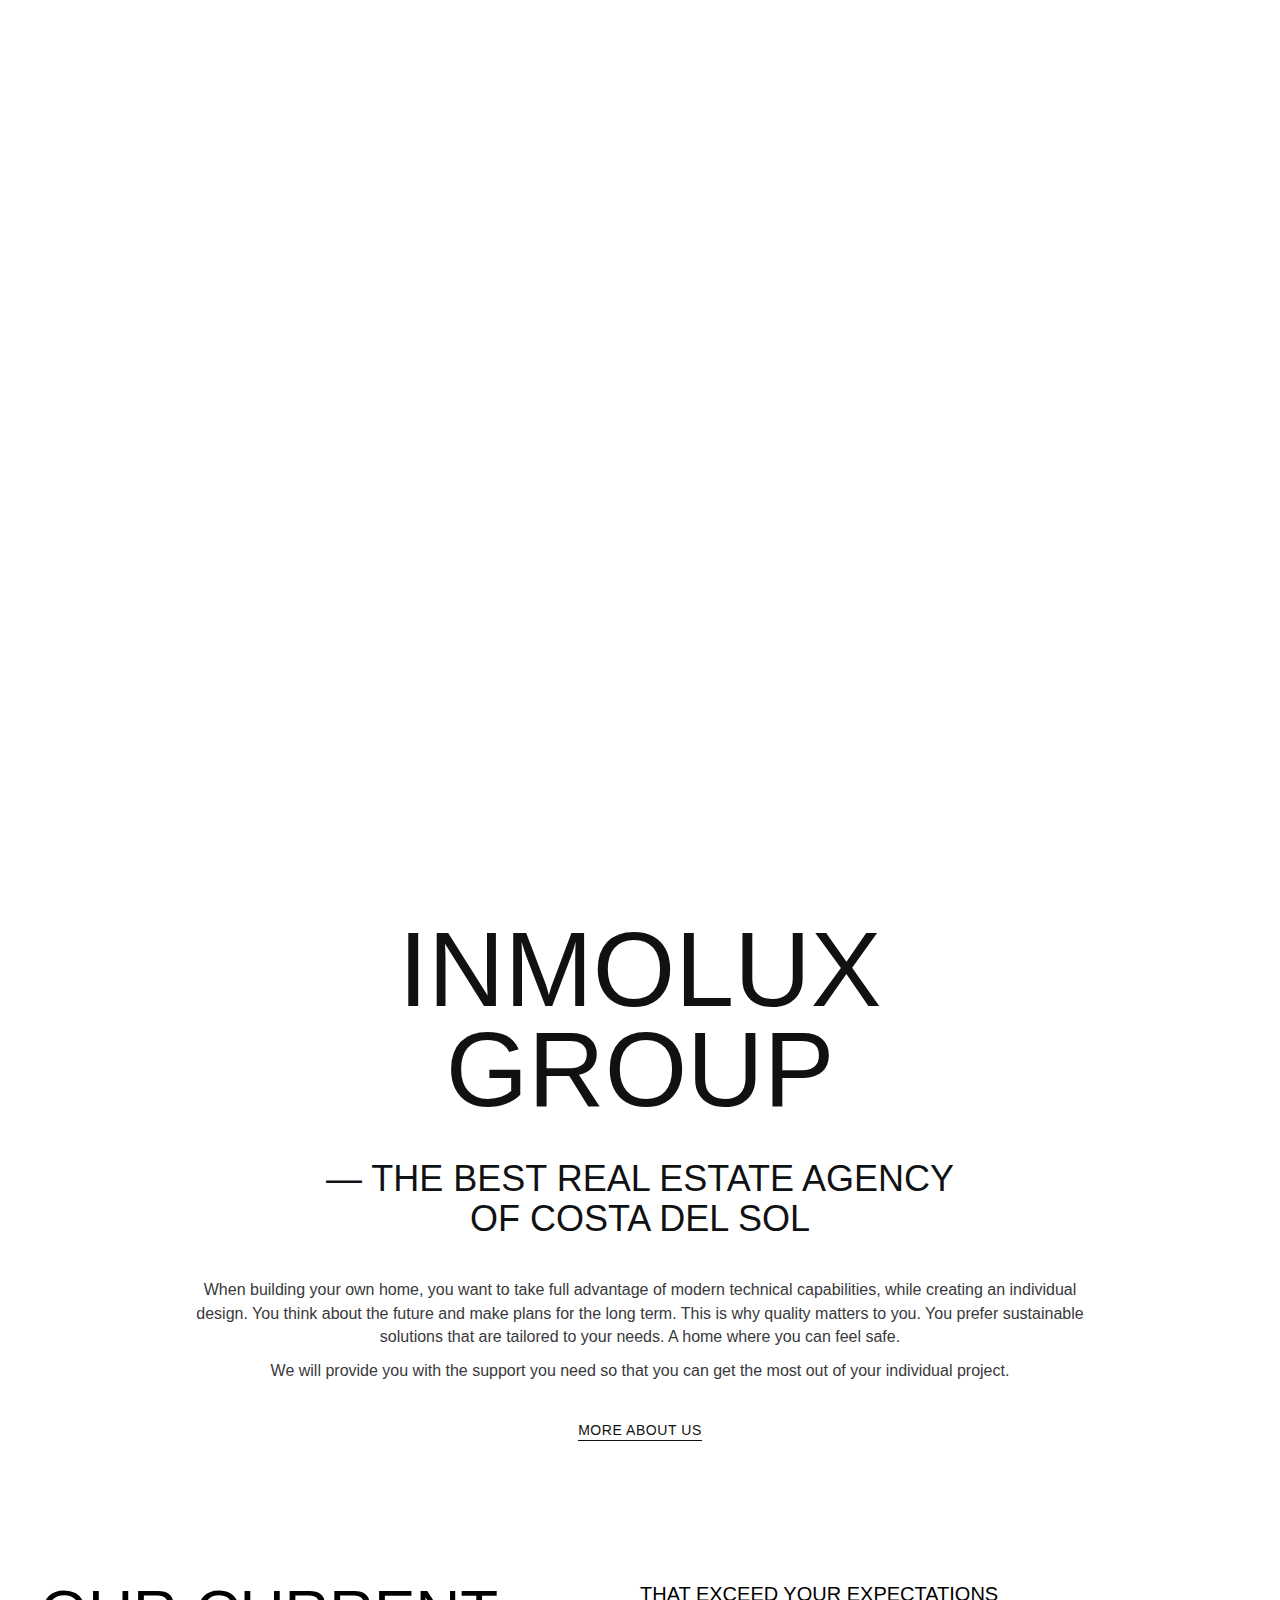
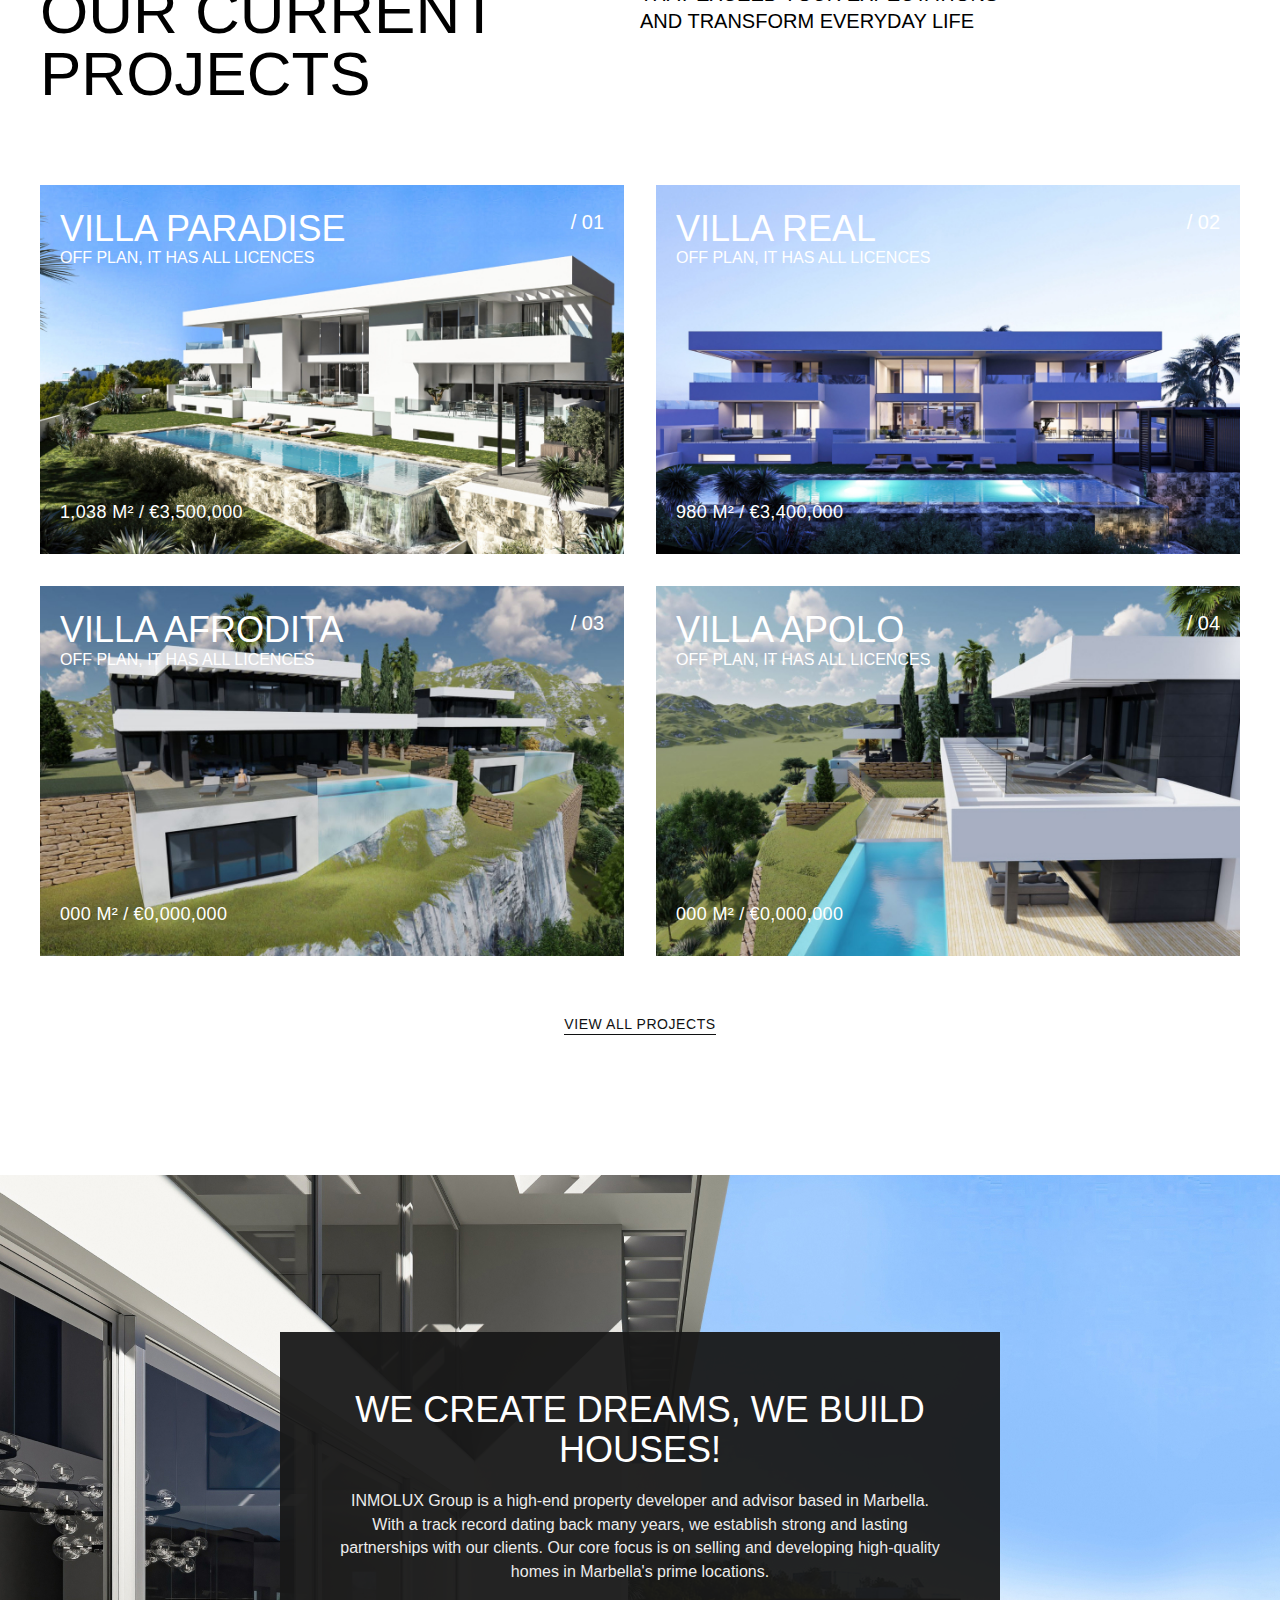
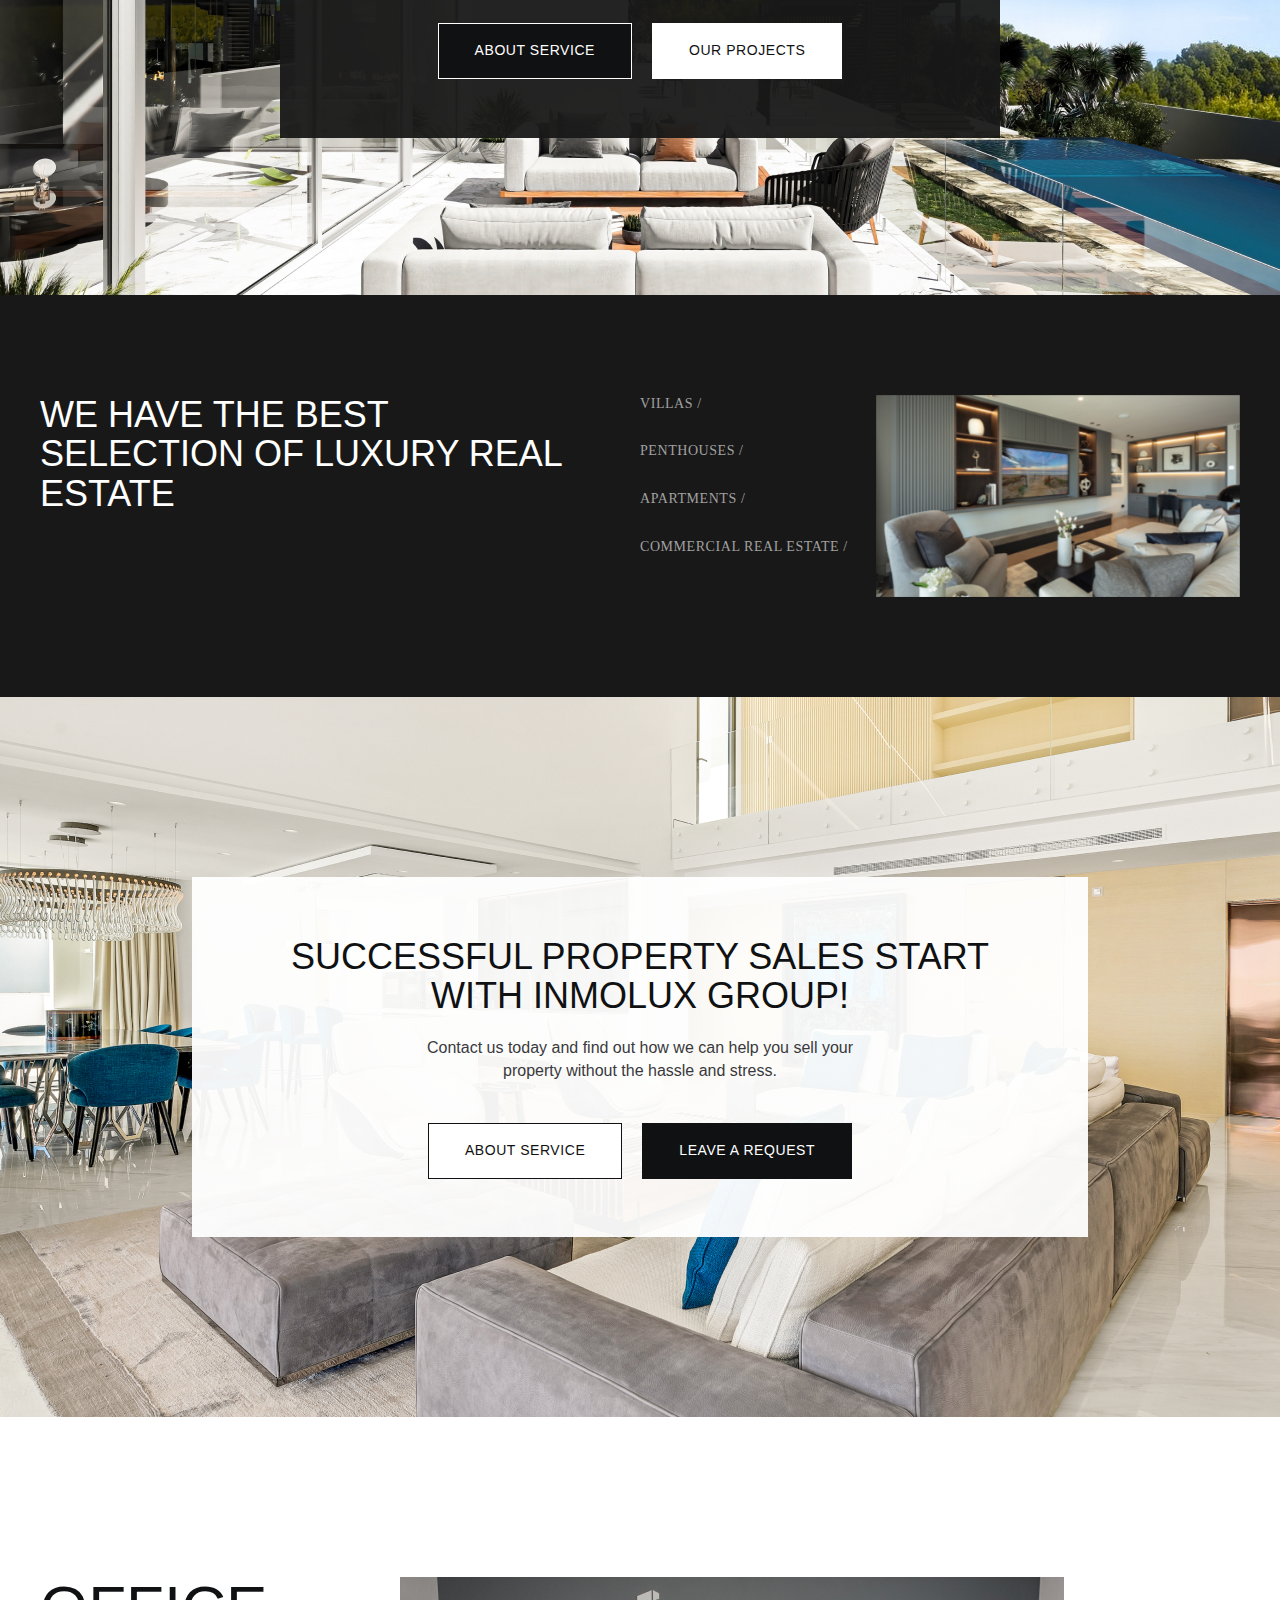
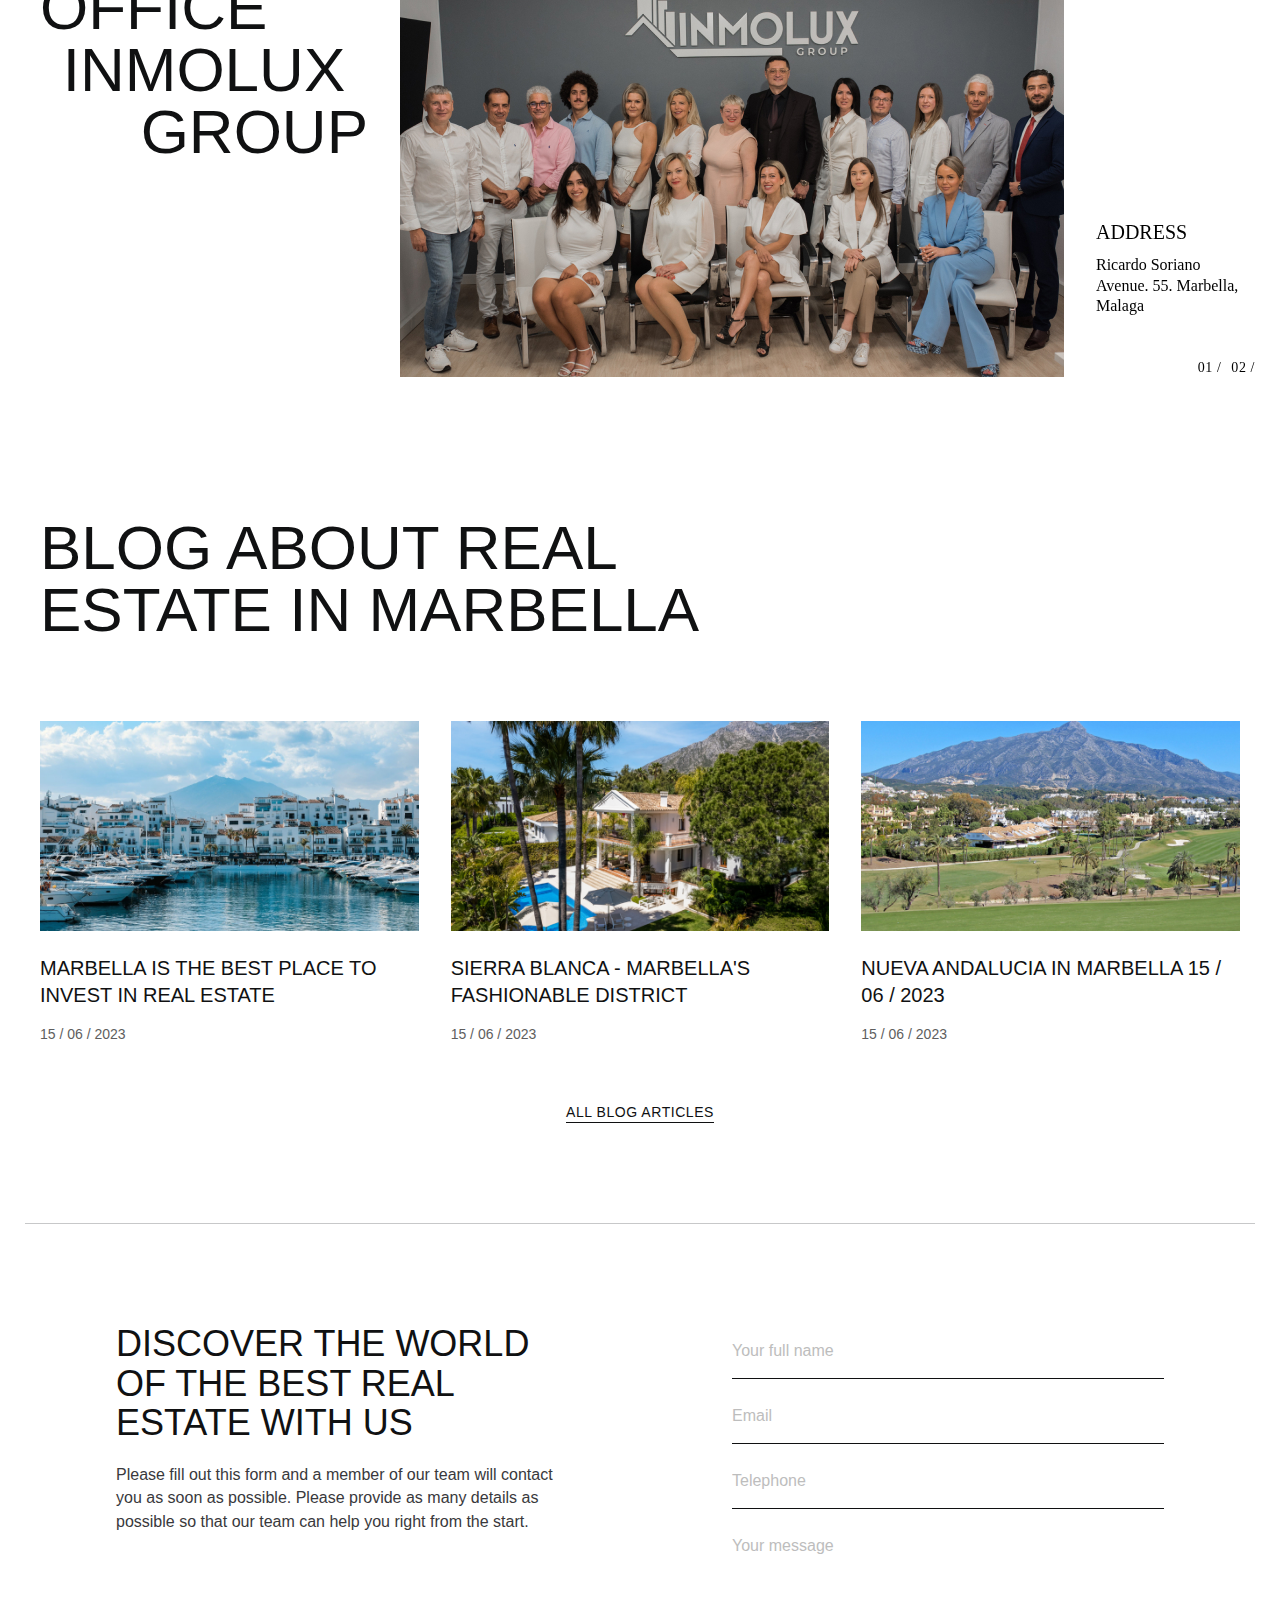
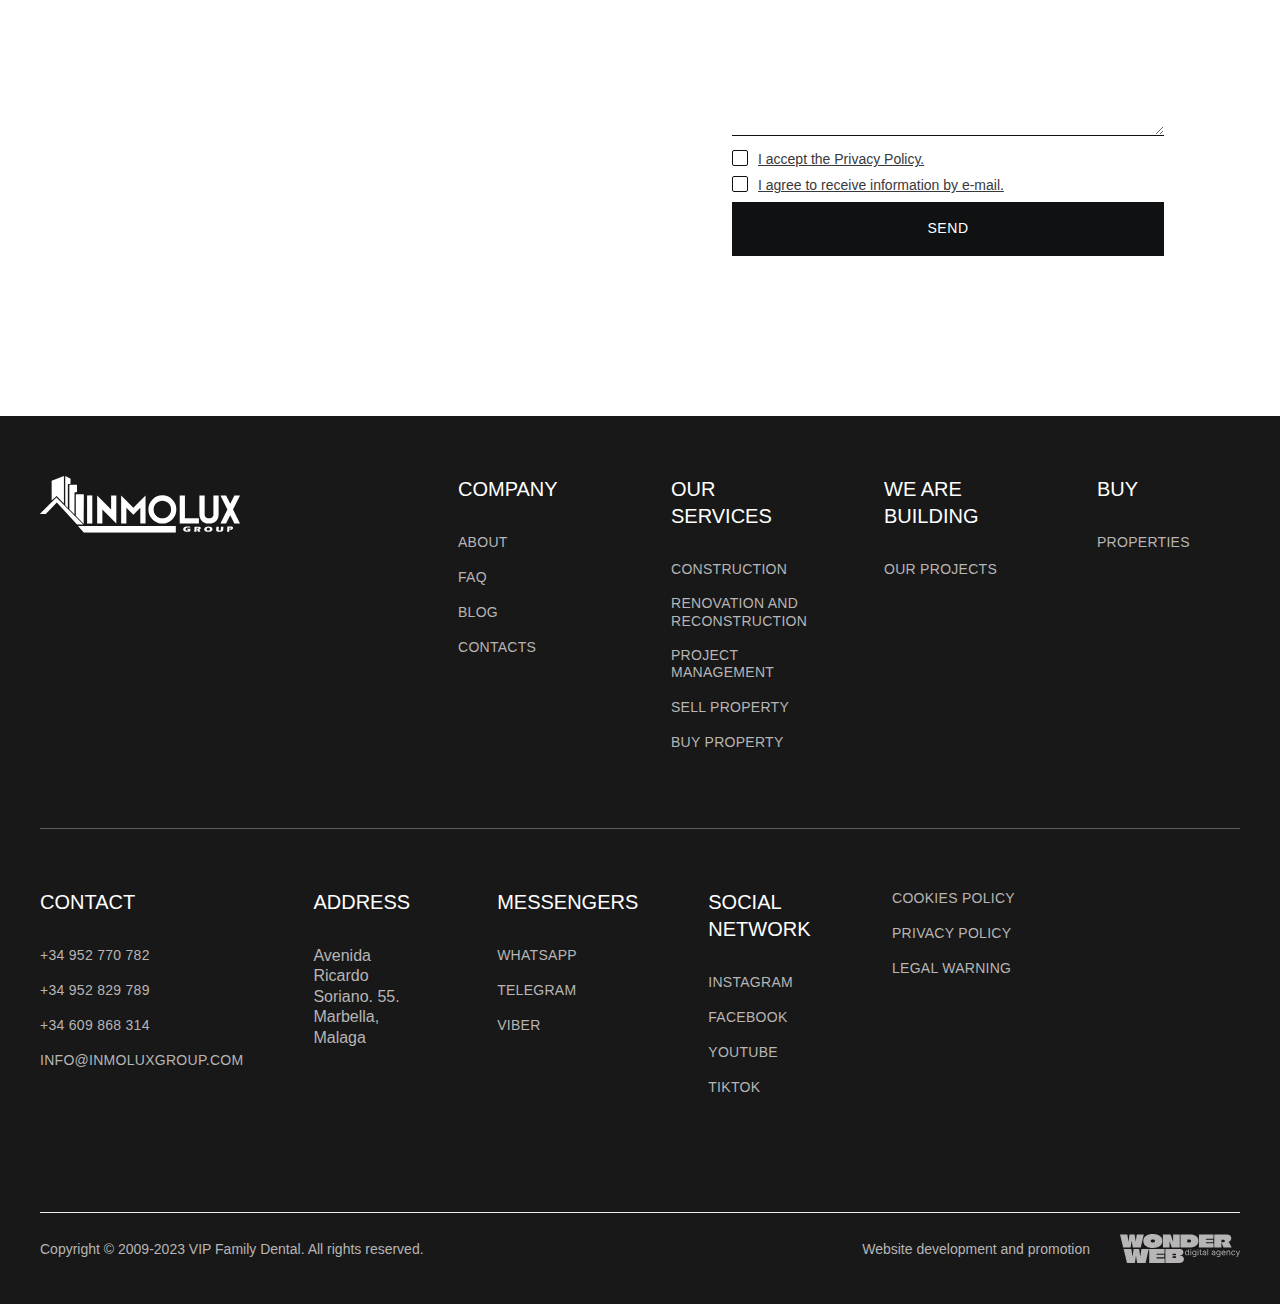
==== commit 433e1647: "+" ====
--- a/index.html
+++ b/index.html
@@ -38,6 +38,7 @@
     <title></title>
     <meta name="robots" content="noindex, nofollow" />
   </head>
+
   <body>
     <div class="preloader"></div>
     <header>
@@ -220,16 +221,17 @@
           </div>
         </div>
       </section>
+      <section class="ofers"></section>
 
       <section class="examples">
         <div class="holder">
           <h2>We have the best selection of luxury real estate</h2>
-          <div class='examples_container_slider'>
+          <div class="examples_container_slider">
             <ul class="image-list">
               <li data-slide-index="0">Villas /</li>
               <li data-slide-index="1">Penthouses /</li>
               <li data-slide-index="2">Apartments /</li>
-              <li data-slide-index="2">Commercial real estate /</li>
+              <li data-slide-index="3">Commercial real estate /</li>
             </ul>
             <!-- Slider main container -->
             <div class="swiper examples-slider">
@@ -276,22 +278,30 @@
               <span>Group </span>
             </h2>
           </div>
-          <div class="slider-ofice">
-            <!-- Slider main container -->
-            <div class="swiper">
-              <!-- Additional required wrapper -->
+          <div class="ofice-container">
+            <div class="swiper office-slider">
               <div class="swiper-wrapper">
-                <!-- Slides -->
-                <div class="swiper-slide">Slide 1</div>
-                <div class="swiper-slide">Slide 2</div>
-                <div class="swiper-slide">Slide 3</div>
-              </div>
-              <!-- If we need pagination -->
-              <div class="swiper-pagination"></div>
-              <!-- If we need scrollbar -->
-              <div class="swiper-scrollbar"></div>
-            </div>
-          </div>
+                <div class="swiper-slide">
+                  <img src="./img/ofise/Rectangle 35.jpg" alt="" />
+                  <div class="text">
+                    <h4>Address</h4>
+                    <p>Ricardo Soriano Avenue. 55. Marbella, Malaga</p>
+                  </div>
+                </div>
+                <div class="swiper-slide">
+                  <img src="./img/ofise/Rectangle 35.jpg" alt="" />
+                  <div class="text">
+                    <h4>Address</h4>
+                    <p>Ricardo wwwSoriano Avenue. 55. Marbella, Malaga</p>
+                  </div>
+                </div>
+              </div>
+            </div>
+          </div>
+          <ul class="office-list">
+            <li data-slide-index="0">01 /</li>
+            <li data-slide-index="1">02 /</li>
+          </ul>
         </div>
       </section>
       <section class="blog">
--- a/css/style.min.css
+++ b/css/style.min.css
@@ -1 +1 @@
-@media(max-width: 1200px){header .holder .like{margin-left:12px}footer .one_level .logo{margin-right:60px}footer .one_level{padding-bottom:40px;gap:30px}footer .two_level .cookie{margin-right:60px}footer .two_level{gap:30px;padding-bottom:40px}}@media(max-width: 1100px){.main-screen .holder{gap:20px}.main-screen .holder h1{font-weight:100;font-size:70px;max-width:700px}.info .holder h2{font-size:70px}.info .holder h3{font-size:30px}.projects .titles p{font-size:52px}.blog h2{font-size:52px}.info{padding-top:60px}.projects{padding-top:60px}.about{margin-top:60px}}@media(max-width: 992px){header .holder{-webkit-box-pack:justify;-ms-flex-pack:justify;justify-content:space-between;-webkit-box-align:center;-ms-flex-align:center;align-items:center}header .holder .burger{display:block;width:26px;height:26px;-webkit-transform:translateY(-10px);transform:translateY(-10px);-webkit-transition:all ease .4s;transition:all ease .4s}header .holder .burger span{display:block;width:100%;height:2px;background-color:#fff}header .holder .burger span:after{content:"";display:block;width:100%;height:2px;background-color:#fff;-webkit-transform:translateY(14px);transform:translateY(14px)}header .holder .burger span:before{content:"";display:block;width:100%;height:2px;background-color:#fff;-webkit-transform:translateY(8px);transform:translateY(8px)}header .holder .active{background-color:#b7b5b5}header .holder .active span:after{content:"";display:block;width:100%;height:2px;background-color:#fff;-webkit-transform:translateY(10px) rotate(-45deg);transform:translateY(10px) rotate(-45deg)}header .holder .active span:before{display:none}header .holder .wrapper{height:100%;width:100%;top:0;left:-100%;position:fixed;background-color:#fff;padding:0;margin:0}header .holder .wrapper .active{display:block}.main-screen{height:640px}.main-screen .holder{gap:20px}.main-screen .holder h1{font-weight:100;font-size:52px;max-width:500px}.info .holder h2{font-size:56px}.info .holder h3{font-size:30px}.projects .titles{-webkit-box-orient:vertical;-webkit-box-direction:normal;-ms-flex-direction:column;flex-direction:column}.projects .titles p{width:70%;font-size:52px}.projects .titles .slogans{max-width:100%;padding-left:35%;width:100%}.projects .container_project{margin-top:50px}.blog h2{font-size:52px}.info{padding-top:60px}.projects{padding-top:60px}.about{margin-top:60px}footer .one_level{grid-template-columns:1fr 1fr 1fr}footer .two_level{grid-template-columns:1fr 1fr 1fr}footer .three_level{-webkit-box-align:center;-ms-flex-align:center;align-items:center;-webkit-box-pack:center;-ms-flex-pack:center;justify-content:center;gap:20px;-webkit-box-orient:vertical;-webkit-box-direction:normal;-ms-flex-direction:column;flex-direction:column}}@media(max-width: 768px){.main-screen .holder p{font-size:14px}.main-screen .holder h1{font-size:40px}.info{padding-top:80px}.info .holder{gap:30px}.info .holder h2{font-size:40px}.info .holder h3{font-size:26px}.info .holder a{margin-top:10px}.projects .holder .titles{display:-webkit-box;display:-ms-flexbox;display:flex;-webkit-box-orient:vertical;-webkit-box-direction:normal;-ms-flex-direction:column;flex-direction:column;gap:10px}.projects .holder .titles p{font-size:30px}.projects .holder .titles .slogans{font-size:16px}.about{height:744px}.about .holder{padding-top:100px;padding-bottom:100px}.about .holder .container{width:100%;height:100%;padding:0;padding:60px 16px}.about .holder .container h2{font-size:26px}.about .holder .container p{font-size:16px}.about .holder .container .links{display:-webkit-box;display:-ms-flexbox;display:flex;-webkit-box-pack:center;-ms-flex-pack:center;justify-content:center;-webkit-box-orient:vertical;-webkit-box-direction:normal;-ms-flex-direction:column;flex-direction:column;-webkit-box-align:center;-ms-flex-align:center;align-items:center}.action{height:658px}.action .holder{padding-top:100px;padding-bottom:100px}.action .holder .container{height:100%;padding:0;display:block;width:100%;padding:60px 16px}.action .holder .container h2{font-size:26px}.action .holder .container p{max-width:100%;width:100%;padding:0;font-size:16px}.action .holder .container .links{margin-top:40px;height:auto;display:-webkit-box;display:-ms-flexbox;display:flex;-webkit-box-pack:center;-ms-flex-pack:center;justify-content:center;-webkit-box-align:center;-ms-flex-align:center;align-items:center;-webkit-box-orient:vertical;-webkit-box-direction:reverse;-ms-flex-direction:column-reverse;flex-direction:column-reverse}.blog h2{font-size:30px}.blog .blog_container{margin-top:40px;display:-webkit-box;display:-ms-flexbox;display:flex;-webkit-box-orient:vertical;-webkit-box-direction:normal;-ms-flex-direction:column;flex-direction:column}.blog .blog_container .blog_item h3{margin-top:20px;font-size:16px}.blog .blog_container .blog_item p{margin-top:14px}.blog .link_blog{margin-top:50px}.form{margin-top:80px;padding-bottom:100px}.form .holder{padding-top:60px;-webkit-box-orient:vertical;-webkit-box-direction:normal;-ms-flex-direction:column;flex-direction:column}.form .holder .description{max-width:100%;width:100%}.form .holder .description h2{font-size:26px}.form .holder form{margin-top:40px;width:100%}.form .holder form .checkbox{font-size:14px;margin-top:18px}.form .holder form button{margin-top:31px}footer h3{font-size:16px}footer ul{padding-top:20px}footer .one_level{display:-webkit-box;display:-ms-flexbox;display:flex;-ms-flex-wrap:wrap;flex-wrap:wrap;-webkit-box-align:start;-ms-flex-align:start;align-items:start;gap:0}footer .one_level .wrapper{display:-webkit-box;display:-ms-flexbox;display:flex;-webkit-box-orient:vertical;-webkit-box-direction:normal;-ms-flex-direction:column;flex-direction:column;gap:40px}footer .one_level .logo{width:100%;margin-bottom:40px}footer .one_level .logo img{width:119px}footer .one_level .menu{width:50%}footer .one_level .servise{padding-top:40px;width:100%}footer .two_level{display:-webkit-box;display:-ms-flexbox;display:flex;-ms-flex-wrap:wrap;flex-wrap:wrap;-webkit-box-align:start;-ms-flex-align:start;align-items:start;gap:0px}footer .two_level .contact{width:100%;padding-bottom:40px}footer .two_level .messenger{width:50%}footer .two_level .social{width:50%}footer .two_level .adres{width:100%;padding-bottom:40px}footer .two_level .cookie{padding-top:40px;width:100%;margin-right:0}footer .two_level .cookie ul{display:-webkit-box;display:-ms-flexbox;display:flex;-webkit-box-pack:justify;-ms-flex-pack:justify;justify-content:space-between}footer .two_level .cookie ul a{text-transform:capitalize}}*{margin:0;padding:0;outline:none;-webkit-box-sizing:border-box;box-sizing:border-box;font-family:"Lato",sans-serif}table{border-collapse:collapse}pre,code,kbd,samp{font-family:monospace,monospace}iframe,video{display:block;height:auto}html{-webkit-tap-highlight-color:rgba(0,0,0,0);-webkit-hyphenate-character:"-";-moz-tab-size:4;-o-tab-size:4;tab-size:4}a,area,button,input,label,select,summary,textarea,[tabindex]{-ms-touch-action:manipulation;touch-action:manipulation}img{display:block;max-width:100%;height:auto}path{-webkit-transition:all .3s ease;transition:all .3s ease}a{color:inherit;display:inline-block;text-decoration:none;-webkit-transition:all .3s ease;transition:all .3s ease}a.anchor{cursor:pointer}section{scroll-margin-top:100px}::-webkit-scrollbar-track{background:#d6d6d6}::-webkit-scrollbar-thumb{background-color:#003c7d}::-webkit-scrollbar{width:5px;height:5px}body::-webkit-scrollbar{width:10px}.preloader{position:fixed;left:0;top:0;z-index:9999;width:100vw;height:100vh;background:#fff;display:-webkit-box;display:-ms-flexbox;display:flex;-webkit-box-align:center;-ms-flex-align:center;align-items:center;-webkit-box-pack:center;-ms-flex-pack:center;justify-content:center}.holder{max-width:76.875em;margin:0 auto;padding:0 15px;width:100%}.grid-container{display:grid}.span-col-2{grid-column:span 2/auto}.span-col-3{grid-column:span 3/auto}.span-col-4{grid-column:span 4/auto}.span-row-2{grid-row:span 2/auto}.span-row-3{grid-row:span 3/auto}.span-row-4{grid-row:span 4/auto}.flex-container{display:-webkit-box;display:-ms-flexbox;display:flex;-webkit-box-align:center;-ms-flex-align:center;align-items:center}.align-left{display:-webkit-box;display:-ms-flexbox;display:flex;-webkit-box-pack:start;-ms-flex-pack:start;justify-content:flex-start}.align-center{display:-webkit-box;display:-ms-flexbox;display:flex;-webkit-box-pack:center;-ms-flex-pack:center;justify-content:center}.align-right{display:-webkit-box;display:-ms-flexbox;display:flex;-webkit-box-pack:end;-ms-flex-pack:end;justify-content:flex-end}.hidden{display:none}a[data-hover-text]{font-weight:500;color:rgba(0,0,0,0);position:relative}a[data-hover-text]:after{position:absolute;left:0;top:0;font-weight:normal;color:#261f17;content:attr(data-text);text-align:center;width:100%}a[data-hover-text]:hover:after{font-weight:500}#totop{cursor:pointer;opacity:0;visibility:hidden;-webkit-transition:all .3s ease;transition:all .3s ease;position:fixed;right:42px;bottom:15px;background:#fff;border-radius:100%;border:1px solid #003c7d;display:-webkit-box;display:-ms-flexbox;display:flex;padding:7px 7px 7px;z-index:99}@media(max-width: 767px){#totop{right:27px}}#totop.active{opacity:1;visibility:visible}@-webkit-keyframes arrow{0%{-webkit-transform:translateY(0);transform:translateY(0)}30%{-webkit-transform:translateY(10px);transform:translateY(10px)}100%{-webkit-transform:translateY(0);transform:translateY(0)}}@keyframes arrow{0%{-webkit-transform:translateY(0);transform:translateY(0)}30%{-webkit-transform:translateY(10px);transform:translateY(10px)}100%{-webkit-transform:translateY(0);transform:translateY(0)}}@-webkit-keyframes rotate{0%{-webkit-transform:rotate(0);transform:rotate(0)}100%{-webkit-transform:rotate(359deg);transform:rotate(359deg)}}@keyframes rotate{0%{-webkit-transform:rotate(0);transform:rotate(0)}100%{-webkit-transform:rotate(359deg);transform:rotate(359deg)}}.animated{-webkit-animation-duration:1s;animation-duration:1s;-webkit-animation-fill-mode:both;animation-fill-mode:both}.animated.infinite{-webkit-animation-iteration-count:infinite;animation-iteration-count:infinite}.animated.hinge{-webkit-animation-duration:2s;animation-duration:2s}.bounceOutUp{-webkit-animation-name:bounceOutUp;animation-name:bounceOutUp}@-webkit-keyframes fadeIn{from{opacity:0}to{opacity:1}}@keyframes fadeIn{from{opacity:0}to{opacity:1}}.fadeIn{-webkit-animation-name:fadeIn;animation-name:fadeIn}@-webkit-keyframes fadeInDown{from{opacity:0;-webkit-transform:translate3d(0, -100%, 0);transform:translate3d(0, -100%, 0)}to{opacity:1;-webkit-transform:none;transform:none}}@keyframes fadeInDown{from{opacity:0;-webkit-transform:translate3d(0, -100%, 0);transform:translate3d(0, -100%, 0)}to{opacity:1;-webkit-transform:none;transform:none}}.fadeInDown{-webkit-animation-name:fadeInDown;animation-name:fadeInDown}@-webkit-keyframes fadeInLeft{from{opacity:0;-webkit-transform:translate3d(-100%, 0, 0);transform:translate3d(-100%, 0, 0)}to{opacity:1;-webkit-transform:none;transform:none}}@keyframes fadeInLeft{from{opacity:0;-webkit-transform:translate3d(-100%, 0, 0);transform:translate3d(-100%, 0, 0)}to{opacity:1;-webkit-transform:none;transform:none}}.fadeInLeft{-webkit-animation-name:fadeInLeft;animation-name:fadeInLeft}@-webkit-keyframes fadeInRight{from{opacity:0;-webkit-transform:translate3d(100%, 0, 0);transform:translate3d(100%, 0, 0)}to{opacity:1;-webkit-transform:none;transform:none}}@keyframes fadeInRight{from{opacity:0;-webkit-transform:translate3d(100%, 0, 0);transform:translate3d(100%, 0, 0)}to{opacity:1;-webkit-transform:none;transform:none}}.fadeInRight{-webkit-animation-name:fadeInRight;animation-name:fadeInRight}@-webkit-keyframes fadeInUp{from{opacity:0;-webkit-transform:translate3d(0, 100%, 0);transform:translate3d(0, 100%, 0)}to{opacity:1;-webkit-transform:none;transform:none}}@keyframes fadeInUp{from{opacity:0;-webkit-transform:translate3d(0, 100%, 0);transform:translate3d(0, 100%, 0)}to{opacity:1;-webkit-transform:none;transform:none}}.fadeInUp{-webkit-animation-name:fadeInUp;animation-name:fadeInUp}@-webkit-keyframes zoomIn{from{opacity:0;-webkit-transform:scale3d(0.3, 0.3, 0.3);transform:scale3d(0.3, 0.3, 0.3)}50%{opacity:1}}@keyframes zoomIn{from{opacity:0;-webkit-transform:scale3d(0.3, 0.3, 0.3);transform:scale3d(0.3, 0.3, 0.3)}50%{opacity:1}}.zoomIn{-webkit-animation-name:zoomIn;animation-name:zoomIn}@-webkit-keyframes zoomInDown{from{opacity:0;-webkit-transform:scale3d(0.1, 0.1, 0.1) translate3d(0, -1000px, 0);transform:scale3d(0.1, 0.1, 0.1) translate3d(0, -1000px, 0);-webkit-animation-timing-function:cubic-bezier(0.55, 0.055, 0.675, 0.19);animation-timing-function:cubic-bezier(0.55, 0.055, 0.675, 0.19)}60%{opacity:1;-webkit-transform:scale3d(0.475, 0.475, 0.475) translate3d(0, 60px, 0);transform:scale3d(0.475, 0.475, 0.475) translate3d(0, 60px, 0);-webkit-animation-timing-function:cubic-bezier(0.175, 0.885, 0.32, 1);animation-timing-function:cubic-bezier(0.175, 0.885, 0.32, 1)}}@keyframes zoomInDown{from{opacity:0;-webkit-transform:scale3d(0.1, 0.1, 0.1) translate3d(0, -1000px, 0);transform:scale3d(0.1, 0.1, 0.1) translate3d(0, -1000px, 0);-webkit-animation-timing-function:cubic-bezier(0.55, 0.055, 0.675, 0.19);animation-timing-function:cubic-bezier(0.55, 0.055, 0.675, 0.19)}60%{opacity:1;-webkit-transform:scale3d(0.475, 0.475, 0.475) translate3d(0, 60px, 0);transform:scale3d(0.475, 0.475, 0.475) translate3d(0, 60px, 0);-webkit-animation-timing-function:cubic-bezier(0.175, 0.885, 0.32, 1);animation-timing-function:cubic-bezier(0.175, 0.885, 0.32, 1)}}.zoomInDown{-webkit-animation-name:zoomInDown;animation-name:zoomInDown}@-webkit-keyframes zoomInLeft{from{opacity:0;-webkit-transform:scale3d(0.1, 0.1, 0.1) translate3d(-1000px, 0, 0);transform:scale3d(0.1, 0.1, 0.1) translate3d(-1000px, 0, 0);-webkit-animation-timing-function:cubic-bezier(0.55, 0.055, 0.675, 0.19);animation-timing-function:cubic-bezier(0.55, 0.055, 0.675, 0.19)}60%{opacity:1;-webkit-transform:scale3d(0.475, 0.475, 0.475) translate3d(10px, 0, 0);transform:scale3d(0.475, 0.475, 0.475) translate3d(10px, 0, 0);-webkit-animation-timing-function:cubic-bezier(0.175, 0.885, 0.32, 1);animation-timing-function:cubic-bezier(0.175, 0.885, 0.32, 1)}}@keyframes zoomInLeft{from{opacity:0;-webkit-transform:scale3d(0.1, 0.1, 0.1) translate3d(-1000px, 0, 0);transform:scale3d(0.1, 0.1, 0.1) translate3d(-1000px, 0, 0);-webkit-animation-timing-function:cubic-bezier(0.55, 0.055, 0.675, 0.19);animation-timing-function:cubic-bezier(0.55, 0.055, 0.675, 0.19)}60%{opacity:1;-webkit-transform:scale3d(0.475, 0.475, 0.475) translate3d(10px, 0, 0);transform:scale3d(0.475, 0.475, 0.475) translate3d(10px, 0, 0);-webkit-animation-timing-function:cubic-bezier(0.175, 0.885, 0.32, 1);animation-timing-function:cubic-bezier(0.175, 0.885, 0.32, 1)}}.zoomInLeft{-webkit-animation-name:zoomInLeft;animation-name:zoomInLeft}@-webkit-keyframes zoomInRight{from{opacity:0;-webkit-transform:scale3d(0.1, 0.1, 0.1) translate3d(1000px, 0, 0);transform:scale3d(0.1, 0.1, 0.1) translate3d(1000px, 0, 0);-webkit-animation-timing-function:cubic-bezier(0.55, 0.055, 0.675, 0.19);animation-timing-function:cubic-bezier(0.55, 0.055, 0.675, 0.19)}60%{opacity:1;-webkit-transform:scale3d(0.475, 0.475, 0.475) translate3d(-10px, 0, 0);transform:scale3d(0.475, 0.475, 0.475) translate3d(-10px, 0, 0);-webkit-animation-timing-function:cubic-bezier(0.175, 0.885, 0.32, 1);animation-timing-function:cubic-bezier(0.175, 0.885, 0.32, 1)}}@keyframes zoomInRight{from{opacity:0;-webkit-transform:scale3d(0.1, 0.1, 0.1) translate3d(1000px, 0, 0);transform:scale3d(0.1, 0.1, 0.1) translate3d(1000px, 0, 0);-webkit-animation-timing-function:cubic-bezier(0.55, 0.055, 0.675, 0.19);animation-timing-function:cubic-bezier(0.55, 0.055, 0.675, 0.19)}60%{opacity:1;-webkit-transform:scale3d(0.475, 0.475, 0.475) translate3d(-10px, 0, 0);transform:scale3d(0.475, 0.475, 0.475) translate3d(-10px, 0, 0);-webkit-animation-timing-function:cubic-bezier(0.175, 0.885, 0.32, 1);animation-timing-function:cubic-bezier(0.175, 0.885, 0.32, 1)}}.zoomInRight{-webkit-animation-name:zoomInRight;animation-name:zoomInRight}@-webkit-keyframes zoomInUp{from{opacity:0;-webkit-transform:scale3d(0.1, 0.1, 0.1) translate3d(0, 1000px, 0);transform:scale3d(0.1, 0.1, 0.1) translate3d(0, 1000px, 0);-webkit-animation-timing-function:cubic-bezier(0.55, 0.055, 0.675, 0.19);animation-timing-function:cubic-bezier(0.55, 0.055, 0.675, 0.19)}60%{opacity:1;-webkit-transform:scale3d(0.475, 0.475, 0.475) translate3d(0, -60px, 0);transform:scale3d(0.475, 0.475, 0.475) translate3d(0, -60px, 0);-webkit-animation-timing-function:cubic-bezier(0.175, 0.885, 0.32, 1);animation-timing-function:cubic-bezier(0.175, 0.885, 0.32, 1)}}@keyframes zoomInUp{from{opacity:0;-webkit-transform:scale3d(0.1, 0.1, 0.1) translate3d(0, 1000px, 0);transform:scale3d(0.1, 0.1, 0.1) translate3d(0, 1000px, 0);-webkit-animation-timing-function:cubic-bezier(0.55, 0.055, 0.675, 0.19);animation-timing-function:cubic-bezier(0.55, 0.055, 0.675, 0.19)}60%{opacity:1;-webkit-transform:scale3d(0.475, 0.475, 0.475) translate3d(0, -60px, 0);transform:scale3d(0.475, 0.475, 0.475) translate3d(0, -60px, 0);-webkit-animation-timing-function:cubic-bezier(0.175, 0.885, 0.32, 1);animation-timing-function:cubic-bezier(0.175, 0.885, 0.32, 1)}}.zoomInUp{-webkit-animation-name:zoomInUp;animation-name:zoomInUp}@media(max-width: 1200px){header .holder .like{margin-left:12px}footer .one_level .logo{margin-right:60px}footer .one_level{padding-bottom:40px;gap:30px}footer .two_level .cookie{margin-right:60px}footer .two_level{gap:30px;padding-bottom:40px}}@media(max-width: 1100px){.main-screen .holder{gap:20px}.main-screen .holder h1{font-weight:100;font-size:70px;max-width:700px}.info .holder h2{font-size:70px}.info .holder h3{font-size:30px}.projects .titles p{font-size:52px}.blog h2{font-size:52px}.info{padding-top:60px}.projects{padding-top:60px}.about{margin-top:60px}}@media(max-width: 992px){header .holder{-webkit-box-pack:justify;-ms-flex-pack:justify;justify-content:space-between;-webkit-box-align:center;-ms-flex-align:center;align-items:center}header .holder .burger{display:block;width:26px;height:26px;-webkit-transform:translateY(-10px);transform:translateY(-10px);-webkit-transition:all ease .4s;transition:all ease .4s}header .holder .burger span{display:block;width:100%;height:2px;background-color:#fff}header .holder .burger span:after{content:"";display:block;width:100%;height:2px;background-color:#fff;-webkit-transform:translateY(14px);transform:translateY(14px)}header .holder .burger span:before{content:"";display:block;width:100%;height:2px;background-color:#fff;-webkit-transform:translateY(8px);transform:translateY(8px)}header .holder .active{background-color:#b7b5b5}header .holder .active span:after{content:"";display:block;width:100%;height:2px;background-color:#fff;-webkit-transform:translateY(10px) rotate(-45deg);transform:translateY(10px) rotate(-45deg)}header .holder .active span:before{display:none}header .holder .wrapper{height:100%;width:100%;top:0;left:-100%;position:fixed;background-color:#fff;padding:0;margin:0}header .holder .wrapper .active{display:block}.main-screen{height:640px}.main-screen .holder{gap:20px}.main-screen .holder h1{font-weight:100;font-size:52px;max-width:500px}.info .holder h2{font-size:56px}.info .holder h3{font-size:30px}.projects .titles{-webkit-box-orient:vertical;-webkit-box-direction:normal;-ms-flex-direction:column;flex-direction:column}.projects .titles p{width:70%;font-size:52px}.projects .titles .slogans{max-width:100%;padding-left:35%;width:100%}.projects .container_project{margin-top:50px}.blog h2{font-size:52px}.info{padding-top:60px}.projects{padding-top:60px}.about{margin-top:60px}footer .one_level{grid-template-columns:1fr 1fr 1fr}footer .two_level{grid-template-columns:1fr 1fr 1fr}footer .three_level{-webkit-box-align:center;-ms-flex-align:center;align-items:center;-webkit-box-pack:center;-ms-flex-pack:center;justify-content:center;gap:20px;-webkit-box-orient:vertical;-webkit-box-direction:normal;-ms-flex-direction:column;flex-direction:column}}@media(max-width: 768px){.main-screen .holder p{font-size:14px}.main-screen .holder h1{font-size:40px}.info{padding-top:80px}.info .holder{gap:30px}.info .holder h2{font-size:40px}.info .holder h3{font-size:26px}.info .holder a{margin-top:10px}.projects .holder .titles{display:-webkit-box;display:-ms-flexbox;display:flex;-webkit-box-orient:vertical;-webkit-box-direction:normal;-ms-flex-direction:column;flex-direction:column;gap:10px}.projects .holder .titles p{font-size:30px}.projects .holder .titles .slogans{font-size:16px}.about{height:744px}.about .holder{padding-top:100px;padding-bottom:100px}.about .holder .container{width:100%;height:100%;padding:0;padding:60px 16px}.about .holder .container h2{font-size:26px}.about .holder .container p{font-size:16px}.about .holder .container .links{display:-webkit-box;display:-ms-flexbox;display:flex;-webkit-box-pack:center;-ms-flex-pack:center;justify-content:center;-webkit-box-orient:vertical;-webkit-box-direction:normal;-ms-flex-direction:column;flex-direction:column;-webkit-box-align:center;-ms-flex-align:center;align-items:center}.action{height:658px}.action .holder{padding-top:100px;padding-bottom:100px}.action .holder .container{height:100%;padding:0;display:block;width:100%;padding:60px 16px}.action .holder .container h2{font-size:26px}.action .holder .container p{max-width:100%;width:100%;padding:0;font-size:16px}.action .holder .container .links{margin-top:40px;height:auto;display:-webkit-box;display:-ms-flexbox;display:flex;-webkit-box-pack:center;-ms-flex-pack:center;justify-content:center;-webkit-box-align:center;-ms-flex-align:center;align-items:center;-webkit-box-orient:vertical;-webkit-box-direction:reverse;-ms-flex-direction:column-reverse;flex-direction:column-reverse}.blog h2{font-size:30px}.blog .blog_container{margin-top:40px;display:-webkit-box;display:-ms-flexbox;display:flex;-webkit-box-orient:vertical;-webkit-box-direction:normal;-ms-flex-direction:column;flex-direction:column}.blog .blog_container .blog_item h3{margin-top:20px;font-size:16px}.blog .blog_container .blog_item p{margin-top:14px}.blog .link_blog{margin-top:50px}.form{margin-top:80px;padding-bottom:100px}.form .holder{padding-top:60px;-webkit-box-orient:vertical;-webkit-box-direction:normal;-ms-flex-direction:column;flex-direction:column}.form .holder .description{max-width:100%;width:100%}.form .holder .description h2{font-size:26px}.form .holder form{margin-top:40px;width:100%}.form .holder form .checkbox{font-size:14px;margin-top:18px}.form .holder form button{margin-top:31px}footer h3{font-size:16px}footer ul{padding-top:20px}footer .one_level{display:-webkit-box;display:-ms-flexbox;display:flex;-ms-flex-wrap:wrap;flex-wrap:wrap;-webkit-box-align:start;-ms-flex-align:start;align-items:start;gap:0}footer .one_level .wrapper{display:-webkit-box;display:-ms-flexbox;display:flex;-webkit-box-orient:vertical;-webkit-box-direction:normal;-ms-flex-direction:column;flex-direction:column;gap:40px}footer .one_level .logo{width:100%;margin-bottom:40px}footer .one_level .logo img{width:119px}footer .one_level .menu{width:50%}footer .one_level .servise{padding-top:40px;width:100%}footer .two_level{display:-webkit-box;display:-ms-flexbox;display:flex;-ms-flex-wrap:wrap;flex-wrap:wrap;-webkit-box-align:start;-ms-flex-align:start;align-items:start;gap:0px}footer .two_level .contact{width:100%;padding-bottom:40px}footer .two_level .messenger{width:50%}footer .two_level .social{width:50%}footer .two_level .adres{width:100%;padding-bottom:40px}footer .two_level .cookie{padding-top:40px;width:100%;margin-right:0}footer .two_level .cookie ul{display:-webkit-box;display:-ms-flexbox;display:flex;-webkit-box-pack:justify;-ms-flex-pack:justify;justify-content:space-between}footer .two_level .cookie ul a{text-transform:capitalize}}.btn{-webkit-user-select:none;-moz-user-select:none;-ms-user-select:none;user-select:none;white-space:nowrap;cursor:pointer;-webkit-appearance:none;-moz-appearance:none;appearance:none;text-align:center;display:inline-block;-webkit-box-sizing:border-box;box-sizing:border-box;-webkit-transition:all .3s ease;transition:all .3s ease;border:0;text-transform:uppercase;background:#9a762d;color:#fff;font-weight:600;font-size:1em;padding:1.1875em 0.3125em;min-width:200px}.btn:hover{color:#fff;background:#caa94f}.btn:hover:active{color:#fff;background:#d49e09}.btn:disabled{pointer-events:none;opacity:.5}textarea{resize:vertical;min-height:5.3125em}input,textarea,select{width:100%;-webkit-transition:border .3s ease;transition:border .3s ease;-webkit-appearance:none;-moz-appearance:none;appearance:none;border:0;border-bottom:1px solid #e0e0e0;padding:1.125em 0;background:rgba(0,0,0,0);color:#000;font-size:1em}input:focus,textarea:focus,select:focus{border-color:#9a762d}input[type=date],textarea[type=date],select[type=date]{-webkit-appearance:unset;-moz-appearance:unset;appearance:unset}input[type=number],textarea[type=number],select[type=number]{-moz-appearance:textfield}input[type=number]::-webkit-outer-spin-button,input[type=number]::-webkit-inner-spin-button,textarea[type=number]::-webkit-outer-spin-button,textarea[type=number]::-webkit-inner-spin-button,select[type=number]::-webkit-outer-spin-button,select[type=number]::-webkit-inner-spin-button{display:none;margin:0}input::-webkit-input-placeholder,textarea::-webkit-input-placeholder,select::-webkit-input-placeholder{color:#bdbdbd}input::-moz-placeholder,textarea::-moz-placeholder,select::-moz-placeholder{color:#bdbdbd}input:-ms-input-placeholder,textarea:-ms-input-placeholder,select:-ms-input-placeholder{color:#bdbdbd}input:-moz-placeholder,textarea:-moz-placeholder,select:-moz-placeholder{color:#bdbdbd}input[readonly],textarea[readonly],select[readonly]{cursor:not-allowed}input[type=checkbox],textarea[type=checkbox],select[type=checkbox]{width:16px;height:16px;cursor:pointer;position:relative;border-radius:2px;border-color:#b8b8b8;padding:0}input[type=checkbox]:after,textarea[type=checkbox]:after,select[type=checkbox]:after{content:"";position:absolute;display:block;top:5px;left:4px;width:7px;height:6px;opacity:0;-webkit-transition:all .3s ease;transition:all .3s ease;background:url(../img/check.svg) center/contain no-repeat}input[type=checkbox]:checked:after,textarea[type=checkbox]:checked:after,select[type=checkbox]:checked:after{opacity:1}input[type=checkbox].switch,textarea[type=checkbox].switch,select[type=checkbox].switch{width:30px;height:20px;border-radius:50px;-webkit-transition:all .3s ease;transition:all .3s ease;background:#b8b8b8;border:0}input[type=checkbox].switch:after,textarea[type=checkbox].switch:after,select[type=checkbox].switch:after{top:2px;left:2px;border-radius:100%;background:#fff;opacity:1;width:16px;height:16px}input[type=checkbox].switch:checked,textarea[type=checkbox].switch:checked,select[type=checkbox].switch:checked{background:#00be13}input[type=checkbox].switch:checked:after,textarea[type=checkbox].switch:checked:after,select[type=checkbox].switch:checked:after{-webkit-transform:translateX(10px);transform:translateX(10px)}input[type=radio],textarea[type=radio],select[type=radio]{width:16px;height:16px;cursor:pointer;position:relative;border-radius:100%;border-color:#b8b8b8;padding:0}input[type=radio]:after,textarea[type=radio]:after,select[type=radio]:after{content:"";position:absolute;display:block;top:4px;left:4px;width:6px;height:6px;opacity:0;border-radius:100%;-webkit-transition:all .3s ease;transition:all .3s ease;background:#b8b8b8}input[type=radio]:checked:after,textarea[type=radio]:checked:after,select[type=radio]:checked:after{opacity:1}select{-webkit-appearance:unset;-moz-appearance:unset;appearance:unset;cursor:pointer}form.check-validation input:invalid,form.check-validation textarea:invalid,form.check-validation select:invalid{border-color:#ed1c24}form input,form textarea,form select{margin-bottom:10px}.modalq-wrapper{position:fixed;left:0;top:0;padding:15px;width:100vw;height:100vh;display:-webkit-box;display:-ms-flexbox;display:flex;-webkit-box-align:center;-ms-flex-align:center;align-items:center;-webkit-box-pack:center;-ms-flex-pack:center;justify-content:center;background:rgba(0,0,0,.55);z-index:9999;display:none}.modalq-wrapper .modalq{display:none;position:relative;background:#fff;padding:30px;width:100%;max-height:calc(var(--vh, 100vh) - 30px);max-width:34.375em;-webkit-box-orient:vertical;-webkit-box-direction:normal;-ms-flex-direction:column;flex-direction:column;overflow-x:hidden;overflow-y:auto}@media(max-width: 1023px){.modalq-wrapper .modalq{height:auto}}.modalq-wrapper .modalq svg[data-modalq-close]{position:absolute;right:10px;top:10px;-webkit-user-select:none;-moz-user-select:none;-ms-user-select:none;user-select:none;padding:0;width:auto}.modalq-wrapper .modalq form{display:-webkit-box;display:-ms-flexbox;display:flex;-webkit-box-orient:vertical;-webkit-box-direction:normal;-ms-flex-direction:column;flex-direction:column;max-width:28.75em;margin:0 auto;width:100%}.modalq-wrapper .modalq .title{font-size:1.875em;text-align:center;font-weight:500;margin:0 auto 0.5em;max-width:500px}@media(max-width: 767px){.modalq-wrapper .modalq .title{font-size:1.875em}}.modalq-wrapper .modalq>svg{width:100%;padding-bottom:30px;display:block}.modalq-wrapper .modalq#modalq-0>div{height:100%;display:-webkit-box;display:-ms-flexbox;display:flex;text-align:center;-webkit-box-pack:center;-ms-flex-pack:center;justify-content:center;-webkit-box-align:center;-ms-flex-align:center;align-items:center;font-size:1.6875em;font-weight:500;max-width:15.5555555556em;margin:0 auto;line-height:130%}[data-modalq-opener],[data-modalq-close]{cursor:pointer}@media(max-width: 1200px){header .holder .like{margin-left:12px}footer .one_level .logo{margin-right:60px}footer .one_level{padding-bottom:40px;gap:30px}footer .two_level .cookie{margin-right:60px}footer .two_level{gap:30px;padding-bottom:40px}}@media(max-width: 1100px){.main-screen .holder{gap:20px}.main-screen .holder h1{font-weight:100;font-size:70px;max-width:700px}.info .holder h2{font-size:70px}.info .holder h3{font-size:30px}.projects .titles p{font-size:52px}.blog h2{font-size:52px}.info{padding-top:60px}.projects{padding-top:60px}.about{margin-top:60px}}@media(max-width: 992px){header .holder{-webkit-box-pack:justify;-ms-flex-pack:justify;justify-content:space-between;-webkit-box-align:center;-ms-flex-align:center;align-items:center}header .holder .burger{display:block;width:26px;height:26px;-webkit-transform:translateY(-10px);transform:translateY(-10px);-webkit-transition:all ease .4s;transition:all ease .4s}header .holder .burger span{display:block;width:100%;height:2px;background-color:#fff}header .holder .burger span:after{content:"";display:block;width:100%;height:2px;background-color:#fff;-webkit-transform:translateY(14px);transform:translateY(14px)}header .holder .burger span:before{content:"";display:block;width:100%;height:2px;background-color:#fff;-webkit-transform:translateY(8px);transform:translateY(8px)}header .holder .active{background-color:#b7b5b5}header .holder .active span:after{content:"";display:block;width:100%;height:2px;background-color:#fff;-webkit-transform:translateY(10px) rotate(-45deg);transform:translateY(10px) rotate(-45deg)}header .holder .active span:before{display:none}header .holder .wrapper{height:100%;width:100%;top:0;left:-100%;position:fixed;background-color:#fff;padding:0;margin:0}header .holder .wrapper .active{display:block}.main-screen{height:640px}.main-screen .holder{gap:20px}.main-screen .holder h1{font-weight:100;font-size:52px;max-width:500px}.info .holder h2{font-size:56px}.info .holder h3{font-size:30px}.projects .titles{-webkit-box-orient:vertical;-webkit-box-direction:normal;-ms-flex-direction:column;flex-direction:column}.projects .titles p{width:70%;font-size:52px}.projects .titles .slogans{max-width:100%;padding-left:35%;width:100%}.projects .container_project{margin-top:50px}.blog h2{font-size:52px}.info{padding-top:60px}.projects{padding-top:60px}.about{margin-top:60px}footer .one_level{grid-template-columns:1fr 1fr 1fr}footer .two_level{grid-template-columns:1fr 1fr 1fr}footer .three_level{-webkit-box-align:center;-ms-flex-align:center;align-items:center;-webkit-box-pack:center;-ms-flex-pack:center;justify-content:center;gap:20px;-webkit-box-orient:vertical;-webkit-box-direction:normal;-ms-flex-direction:column;flex-direction:column}}@media(max-width: 768px){.main-screen .holder p{font-size:14px}.main-screen .holder h1{font-size:40px}.info{padding-top:80px}.info .holder{gap:30px}.info .holder h2{font-size:40px}.info .holder h3{font-size:26px}.info .holder a{margin-top:10px}.projects .holder .titles{display:-webkit-box;display:-ms-flexbox;display:flex;-webkit-box-orient:vertical;-webkit-box-direction:normal;-ms-flex-direction:column;flex-direction:column;gap:10px}.projects .holder .titles p{font-size:30px}.projects .holder .titles .slogans{font-size:16px}.about{height:744px}.about .holder{padding-top:100px;padding-bottom:100px}.about .holder .container{width:100%;height:100%;padding:0;padding:60px 16px}.about .holder .container h2{font-size:26px}.about .holder .container p{font-size:16px}.about .holder .container .links{display:-webkit-box;display:-ms-flexbox;display:flex;-webkit-box-pack:center;-ms-flex-pack:center;justify-content:center;-webkit-box-orient:vertical;-webkit-box-direction:normal;-ms-flex-direction:column;flex-direction:column;-webkit-box-align:center;-ms-flex-align:center;align-items:center}.action{height:658px}.action .holder{padding-top:100px;padding-bottom:100px}.action .holder .container{height:100%;padding:0;display:block;width:100%;padding:60px 16px}.action .holder .container h2{font-size:26px}.action .holder .container p{max-width:100%;width:100%;padding:0;font-size:16px}.action .holder .container .links{margin-top:40px;height:auto;display:-webkit-box;display:-ms-flexbox;display:flex;-webkit-box-pack:center;-ms-flex-pack:center;justify-content:center;-webkit-box-align:center;-ms-flex-align:center;align-items:center;-webkit-box-orient:vertical;-webkit-box-direction:reverse;-ms-flex-direction:column-reverse;flex-direction:column-reverse}.blog h2{font-size:30px}.blog .blog_container{margin-top:40px;display:-webkit-box;display:-ms-flexbox;display:flex;-webkit-box-orient:vertical;-webkit-box-direction:normal;-ms-flex-direction:column;flex-direction:column}.blog .blog_container .blog_item h3{margin-top:20px;font-size:16px}.blog .blog_container .blog_item p{margin-top:14px}.blog .link_blog{margin-top:50px}.form{margin-top:80px;padding-bottom:100px}.form .holder{padding-top:60px;-webkit-box-orient:vertical;-webkit-box-direction:normal;-ms-flex-direction:column;flex-direction:column}.form .holder .description{max-width:100%;width:100%}.form .holder .description h2{font-size:26px}.form .holder form{margin-top:40px;width:100%}.form .holder form .checkbox{font-size:14px;margin-top:18px}.form .holder form button{margin-top:31px}footer h3{font-size:16px}footer ul{padding-top:20px}footer .one_level{display:-webkit-box;display:-ms-flexbox;display:flex;-ms-flex-wrap:wrap;flex-wrap:wrap;-webkit-box-align:start;-ms-flex-align:start;align-items:start;gap:0}footer .one_level .wrapper{display:-webkit-box;display:-ms-flexbox;display:flex;-webkit-box-orient:vertical;-webkit-box-direction:normal;-ms-flex-direction:column;flex-direction:column;gap:40px}footer .one_level .logo{width:100%;margin-bottom:40px}footer .one_level .logo img{width:119px}footer .one_level .menu{width:50%}footer .one_level .servise{padding-top:40px;width:100%}footer .two_level{display:-webkit-box;display:-ms-flexbox;display:flex;-ms-flex-wrap:wrap;flex-wrap:wrap;-webkit-box-align:start;-ms-flex-align:start;align-items:start;gap:0px}footer .two_level .contact{width:100%;padding-bottom:40px}footer .two_level .messenger{width:50%}footer .two_level .social{width:50%}footer .two_level .adres{width:100%;padding-bottom:40px}footer .two_level .cookie{padding-top:40px;width:100%;margin-right:0}footer .two_level .cookie ul{display:-webkit-box;display:-ms-flexbox;display:flex;-webkit-box-pack:justify;-ms-flex-pack:justify;justify-content:space-between}footer .two_level .cookie ul a{text-transform:capitalize}}section.seo-text{font-size:1em;color:#000;font-family:inherit}section.seo-text .readmore-content{-webkit-line-clamp:6;-webkit-box-orient:vertical;display:-webkit-box;overflow:hidden}section.seo-text .readmore-content+.readmore{margin:0.9375em 0}section.seo-text .readmore-content.active{position:relative;-webkit-line-clamp:unset;display:block;overflow:unset}section.seo-text video,section.seo-text iframe{margin:0 auto;display:block}section.seo-text p{margin-bottom:0.9375em;font-size:inherit;letter-spacing:inherit;font-family:inherit;color:inherit}section.seo-text.indent h1~p{text-indent:1.5em}section.seo-text ul,section.seo-text ol{margin-bottom:0.3125em;font-size:inherit;font-family:inherit;letter-spacing:inherit;color:inherit}section.seo-text ul{list-style:inside disc}section.seo-text ol{list-style:inside decimal}section.seo-text li{margin-bottom:0.3125em;font-size:inherit;font-family:inherit;letter-spacing:inherit;color:inherit}section.seo-text p *,section.seo-text li *{font-size:inherit;letter-spacing:inherit;color:inherit;font-family:inherit}section.seo-text a:not(.btn){text-decoration:underline}section.seo-text a:not(.btn):hover{text-decoration:none}section.seo-text img{max-width:100%;height:auto}section.seo-text h1{font-size:1.875em;margin-bottom:0.625em;margin-top:0.3125em}section.seo-text h2{font-size:1.75em;margin-bottom:0.625em;margin-top:0.3125em}section.seo-text h3{font-size:1.625em;margin-bottom:0.625em;margin-top:0.3125em}section.seo-text h4{font-size:1.5em;margin-bottom:0.625em;margin-top:0.3125em}section.seo-text h5{font-size:1.375em;margin-bottom:0.625em;margin-top:0.3125em}section.seo-text h6{font-size:1.25em;margin-bottom:0.625em;margin-top:0.3125em}section.page-404{text-align:center;min-height:calc(var(--vh, 100vh));display:-webkit-box;display:-ms-flexbox;display:flex;-webkit-box-orient:vertical;-webkit-box-direction:normal;-ms-flex-direction:column;flex-direction:column;-webkit-box-align:center;-ms-flex-align:center;align-items:center;-webkit-box-pack:center;-ms-flex-pack:center;justify-content:center}section.page-404 p{font-size:22px;margin-bottom:15px}@font-face{font-weight:400;font-family:"Lato";src:url("../fonts/latoregular.ttf") format("ttf")}@font-face{font-weight:700;font-family:"Lato";src:url("../fonts/latobold.ttf") format("ttf")}.main-screen{display:block;background-image:url("../img/Main-screen.jpg");background-repeat:no-repeat;background-size:cover;background-position:center;max-height:780px;height:780px}.main-screen .gradient{width:100%;height:100%;position:absolute;top:0;left:0;opacity:.2;background:-webkit-gradient(linear, left top, left bottom, from(#181818), color-stop(62.77%, rgba(24, 24, 24, 0.96)), color-stop(71.62%, rgba(24, 24, 24, 0.85)), color-stop(80.7%, rgba(24, 24, 24, 0.66)), color-stop(89.31%, rgba(24, 24, 24, 0.43)), to(rgba(24, 24, 24, 0)));background:linear-gradient(180deg, #181818 0%, rgba(24, 24, 24, 0.96) 62.77%, rgba(24, 24, 24, 0.85) 71.62%, rgba(24, 24, 24, 0.66) 80.7%, rgba(24, 24, 24, 0.43) 89.31%, rgba(24, 24, 24, 0) 100%)}.main-screen .holder{position:relative;z-index:3;color:#fff;text-align:center;height:100%;display:-webkit-box;display:-ms-flexbox;display:flex;-webkit-box-pack:center;-ms-flex-pack:center;justify-content:center;-webkit-box-align:center;-ms-flex-align:center;align-items:center;-webkit-box-orient:vertical;-webkit-box-direction:normal;-ms-flex-direction:column;flex-direction:column;gap:60px}.main-screen .holder p{font-size:0.875em;font-style:normal;font-weight:700;line-height:140%}.main-screen .holder h1{font-size:106px;font-style:normal;font-weight:300;line-height:94%;text-transform:uppercase;max-width:849px}.main-screen .holder a{color:#fff;text-decoration:none;cursor:pointer;color:#fff;background-color:rgba(0,0,0,0);font-size:14px;font-style:normal;font-weight:500;padding:18px 36px;line-height:128%;letter-spacing:.56px;text-transform:uppercase;border:1px solid #fff}.info{padding-top:140px;background-color:#fff}.info .holder{display:-webkit-box;display:-ms-flexbox;display:flex;gap:40px;-webkit-box-orient:vertical;-webkit-box-direction:normal;-ms-flex-direction:column;flex-direction:column;-webkit-box-pack:center;-ms-flex-pack:center;justify-content:center;-webkit-box-align:center;-ms-flex-align:center;align-items:center;color:#101112;text-align:center}.info .holder h2{display:-webkit-box;display:-ms-flexbox;display:flex;-webkit-box-pack:center;-ms-flex-pack:center;justify-content:center;-webkit-box-align:center;-ms-flex-align:center;align-items:center;-webkit-box-orient:vertical;-webkit-box-direction:normal;-ms-flex-direction:column;flex-direction:column;font-size:106px;font-style:normal;font-weight:400;line-height:94%;text-transform:uppercase}.info .holder h2 span{font-weight:300}.info .holder h3{max-width:664px;font-size:36px;font-style:normal;font-weight:300;line-height:110%;text-transform:uppercase}.info .holder p{max-width:896px;font-size:16px;font-style:normal;font-weight:400;line-height:146%;color:#39393c}.info .holder p span{display:block;margin-top:10px}.info .holder a{color:#101112;text-decoration:none;background-color:rgba(0,0,0,0);border:none;font-size:14px;font-style:normal;font-weight:500;line-height:128%;letter-spacing:.56px;text-transform:uppercase;border-bottom:1px solid #101112}.projects{padding-top:140px}.projects .titles{display:-webkit-box;display:-ms-flexbox;display:flex;text-transform:uppercase}.projects .titles p{width:50%;font-size:62px;font-style:normal;font-weight:300;line-height:100%}.projects .titles .slogans{max-width:372px;font-size:20px;font-style:normal;font-weight:500;line-height:134%}.projects .container_project{margin-top:80px;display:grid;grid-template-columns:1fr 1fr;gap:32px}.projects .container_project .project_item{cursor:pointer;position:relative;color:#fff;text-align:left}.projects .container_project .project_item .title{display:-webkit-box;display:-ms-flexbox;display:flex;-webkit-box-orient:vertical;-webkit-box-direction:normal;-ms-flex-direction:column;flex-direction:column;top:24px;left:20px;position:absolute;font-size:36px;font-style:normal;font-weight:300;line-height:110%;text-transform:uppercase}.projects .container_project .project_item .title span{font-size:16px;font-style:normal;font-weight:400;line-height:128%}.projects .container_project .project_item .count{top:24px;right:20px;position:absolute;font-size:20px;font-style:normal;font-weight:500;line-height:134%;text-transform:uppercase}.projects .container_project .project_item .price{display:-webkit-box;display:-ms-flexbox;display:flex;gap:5px;bottom:30px;left:20px;position:absolute;font-size:18px;font-style:normal;font-weight:400;line-height:128%;letter-spacing:.36px;text-transform:uppercase}.projects .link_project{display:-webkit-box;display:-ms-flexbox;display:flex;-webkit-box-pack:center;-ms-flex-pack:center;justify-content:center;padding-top:60px;cursor:pointer}.projects .link_project a{font-size:14px;font-style:normal;font-weight:500;line-height:128%;letter-spacing:.56px;text-transform:uppercase;color:#101112;border-bottom:1px solid #101112}.about{margin-top:140px;background-image:url("../img/about.jpg");background-repeat:no-repeat;background-position:center;background-size:cover;min-height:720px;height:720px}.about .holder{height:100%;display:-webkit-box;display:-ms-flexbox;display:flex;-webkit-box-pack:center;-ms-flex-pack:center;justify-content:center;-webkit-box-align:center;-ms-flex-align:center;align-items:center}.about .holder .container{text-align:center;padding:60px;width:720px;height:406px;display:-webkit-box;display:-ms-flexbox;display:flex;-webkit-box-pack:center;-ms-flex-pack:center;justify-content:center;-webkit-box-align:center;-ms-flex-align:center;align-items:center;-webkit-box-orient:vertical;-webkit-box-direction:normal;-ms-flex-direction:column;flex-direction:column;gap:20px;background-color:rgba(24,24,24,.95)}.about .holder .container .links{margin-top:20px;display:-webkit-box;display:-ms-flexbox;display:flex;-webkit-box-align:center;-ms-flex-align:center;align-items:center;gap:20px}.about .holder .container .links a:nth-child(1){font-size:14px;font-style:normal;font-weight:500;line-height:128%;letter-spacing:.56px;text-transform:uppercase;color:#fff;padding:18px 36px;border:1px solid #fff;background-color:#101112}.about .holder .container .links a:nth-child(2){font-size:14px;font-style:normal;font-weight:500;line-height:128%;letter-spacing:.56px;text-transform:uppercase;color:#101112;padding:18px 36px;border:1px solid #fff;background-color:#fff}.about .holder .container h2{color:#fff;font-size:36px;font-style:normal;font-weight:300;line-height:110%;text-transform:uppercase}.about .holder .container p{font-size:16px;font-style:normal;font-weight:400;color:#ececec;line-height:146%}.examples{background-color:#181818;padding-top:100px;padding-bottom:100px}.examples .holder{display:-webkit-box;display:-ms-flexbox;display:flex;gap:60px}.examples .holder h2{width:50%;color:#fff;font-size:36px;font-style:normal;font-weight:300;line-height:110%;text-transform:uppercase}.examples .holder .examples_container_slider{width:50%;display:-webkit-box;display:-ms-flexbox;display:flex;-webkit-box-pack:justify;-ms-flex-pack:justify;justify-content:space-between;gap:28px}.examples .holder .examples_container_slider ul{list-style-type:none;display:-webkit-box;display:-ms-flexbox;display:flex;-webkit-box-orient:vertical;-webkit-box-direction:normal;-ms-flex-direction:column;flex-direction:column;gap:30px}.examples .holder .examples_container_slider ul li{cursor:pointer;color:#a1a1a1;font-family:Lato;font-size:14px;font-style:normal;font-weight:500;line-height:128%;letter-spacing:.56px;text-transform:uppercase}.examples .holder .examples_container_slider ul .active{color:#fff}.action{background-image:url("../img/action.jpg");background-repeat:no-repeat;background-position:center;background-size:cover;height:720px}.action .holder{height:100%;display:-webkit-box;display:-ms-flexbox;display:flex;-webkit-box-pack:center;-ms-flex-pack:center;justify-content:center;-webkit-box-align:center;-ms-flex-align:center;align-items:center}.action .holder .container{display:-webkit-box;display:-ms-flexbox;display:flex;-webkit-box-align:center;-ms-flex-align:center;align-items:center;-webkit-box-orient:vertical;-webkit-box-direction:normal;-ms-flex-direction:column;flex-direction:column;padding:60px 51px;width:896px;height:360px;background-color:rgba(255,255,255,.95);text-align:center}.action .holder .container h2{color:#101112;font-size:36px;font-style:normal;font-weight:300;line-height:110%;text-transform:uppercase}.action .holder .container p{max-width:432px;margin-top:20px;color:#39393c;font-size:16px;font-style:normal;font-weight:400;line-height:146%}.action .holder .container .links{margin-top:40px;display:-webkit-box;display:-ms-flexbox;display:flex;-webkit-box-align:center;-ms-flex-align:center;align-items:center;gap:20px}.action .holder .container .links a:nth-child(2){font-size:14px;font-style:normal;font-weight:500;line-height:128%;letter-spacing:.56px;text-transform:uppercase;color:#fff;padding:18px 36px;border:1px solid #101112;background-color:#101112}.action .holder .container .links a:nth-child(1){font-size:14px;font-style:normal;font-weight:500;line-height:128%;letter-spacing:.56px;text-transform:uppercase;color:#101112;padding:18px 36px;border:1px solid #101112;background-color:#fff}.ofice .holder{display:-webkit-box;display:-ms-flexbox;display:flex;gap:32px}.ofice .holder .titles{width:27%}.ofice .holder .titles h2{color:#101112;font-size:62px;font-style:normal;font-weight:300;line-height:100%;text-transform:uppercase;width:100%;display:-webkit-box;display:-ms-flexbox;display:flex;-webkit-box-orient:vertical;-webkit-box-direction:normal;-ms-flex-direction:column;flex-direction:column;text-align:left}.ofice .holder .titles h2 span:nth-child(2){text-align:center}.ofice .holder .titles h2 span:nth-child(3){text-align:right}.blog h2{color:#101112;font-size:62px;font-style:normal;font-weight:300;line-height:100%;text-transform:uppercase;max-width:814px}.blog .blog_container{margin-top:80px;display:grid;grid-template-columns:1fr 1fr 1fr;gap:32px}.blog .blog_container .blog_item .image img{width:100%;height:100%;-o-object-fit:cover;object-fit:cover}.blog .blog_container .blog_item h3{margin-top:24px;font-size:20px;font-style:normal;font-weight:500;line-height:134%;text-transform:uppercase;color:#101112}.blog .blog_container .blog_item p{color:#5e5e5e;margin-top:16px;font-size:14px;font-style:normal;font-weight:400;line-height:140%}.blog .link_blog{display:-webkit-box;display:-ms-flexbox;display:flex;-webkit-box-pack:center;-ms-flex-pack:center;justify-content:center;margin-top:60px}.blog .link_blog a{color:#101112;font-size:14px;font-style:normal;font-weight:500;line-height:128%;letter-spacing:.56px;text-transform:uppercase;border-bottom:1px solid #101112}.form{margin-top:100px;padding-bottom:160px}.form .holder{border-top:1px solid #c7c8c9;display:-webkit-box;display:-ms-flexbox;display:flex;-ms-flex-pack:distribute;justify-content:space-around;padding-top:100px}.form .holder .description{max-width:464px}.form .holder .description h2{color:#101112;font-size:36px;font-style:normal;font-weight:300;line-height:110%;text-transform:uppercase}.form .holder .description p{margin-top:20px;color:#39393c;font-size:16px;font-style:normal;font-weight:400;line-height:146%}.form .holder form{width:432px}.form .holder form button{cursor:pointer;padding:18px 0;width:100%;background-color:#101112;font-size:14px;font-style:normal;font-weight:500;line-height:128%;letter-spacing:.56px;text-transform:uppercase;color:#fff;border:none}.form .holder form input,.form .holder form textarea{border-bottom:1px solid #101112}.form .holder form .checkbox{display:-webkit-box;display:-ms-flexbox;display:flex;gap:10px}.form .holder form .checkbox input{border:1px solid #101112;accent-color:#9b59b6}.form .holder form .checkbox p{color:#39393c;font-size:14px;font-style:normal;font-weight:400;line-height:140%;text-decoration-line:underline}.form .holder .thank{display:none;color:#101112}.form .holder .thank h5{font-size:36px;font-style:normal;font-weight:300;line-height:110%;text-transform:uppercase}.form .holder .thank p{margin-top:20px;font-size:16px;font-style:normal;font-weight:400;line-height:146%}footer{text-align:left;color:#fff;padding-top:60px;background-color:#181818}footer h3{color:#fff;font-size:20px;font-style:normal;font-weight:500;line-height:134%;text-transform:uppercase}footer ul{padding-top:30px;list-style-type:none}footer ul li{margin-bottom:16px}footer ul a{color:#b7b5b5;font-size:14px;font-style:normal;font-weight:400;line-height:128%;letter-spacing:.28px;text-transform:uppercase}footer .one_level{padding-bottom:60px;border-bottom:1px solid #5e5e5e;display:grid;grid-template-columns:repeat(5, 1fr);gap:70px}footer .one_level .logo{margin-right:148px;width:200px;height:58px}footer .one_level .logo img{-o-object-fit:cover;object-fit:cover}footer .two_level{padding-top:60px;display:grid;grid-template-columns:repeat(5, 1fr);gap:70px;padding-bottom:100px;border-bottom:1px solid #ececec}footer .two_level .cookie{width:200px;margin-right:148px}footer .two_level .cookie ul{padding-top:0}footer .two_level .adres p{margin-top:30px;color:#b7b5b5;font-size:16px;font-style:normal;font-weight:400;line-height:128%}footer .three_level{display:-webkit-box;display:-ms-flexbox;display:flex;-webkit-box-pack:justify;-ms-flex-pack:justify;justify-content:space-between;-webkit-box-align:center;-ms-flex-align:center;align-items:center;padding-top:21px;padding-bottom:40px;font-size:14px;font-style:normal;font-weight:400;line-height:140%;color:#b7b5b5}footer .three_level .text_coping{display:-webkit-box;display:-ms-flexbox;display:flex;-webkit-box-pack:end;-ms-flex-pack:end;justify-content:flex-end;-webkit-box-align:center;-ms-flex-align:center;align-items:center;gap:30px}header{width:100%;padding-top:20px;position:absolute;top:0;left:0;z-index:12}header .logo{margin-bottom:20px;display:block;background-image:url("../img/Logo_Footer.svg");width:160px;background-position:center;background-repeat:no-repeat;background-size:cover;height:46px}header .holder{display:-webkit-box;display:-ms-flexbox;display:flex;-webkit-box-pack:justify;-ms-flex-pack:justify;justify-content:space-between;-webkit-box-align:center;-ms-flex-align:center;align-items:center}header .holder .wrapper{display:-webkit-box;display:-ms-flexbox;display:flex;-webkit-box-pack:end;-ms-flex-pack:end;justify-content:flex-end}header .holder nav ul{list-style-type:none;display:-webkit-box;display:-ms-flexbox;display:flex;gap:60px}header .holder nav ul li{min-height:-webkit-max-content;min-height:-moz-max-content;min-height:max-content;position:relative;color:#fff}header .holder nav ul li a{display:block;cursor:pointer;font-size:14px;font-style:normal;font-weight:400;line-height:128%;letter-spacing:.28px;text-transform:uppercase}header .holder nav ul li ul{display:none;top:0px;width:312px;position:absolute;left:-100px;padding-top:48px}header .holder nav ul li ul li{padding:16px 30px 20px 30px;background-color:#fff;min-height:-webkit-max-content;min-height:-moz-max-content;min-height:max-content}header .holder nav ul li ul li a{cursor:pointer;display:block;color:#101112;font-size:14px;font-style:normal;font-weight:400;line-height:128%;letter-spacing:.28px;text-transform:uppercase}header .holder nav ul li:hover ul{display:initial}header .holder nav ul li:nth-child(1){margin-right:60px}header .holder nav ul .dropdown::after{width:16px;height:16px;content:"";display:block;background-image:url("../img/Chevron_Down.svg");background-position:center;background-repeat:no-repeat;background-size:cover;-webkit-transform:rotate(180deg);transform:rotate(180deg);-webkit-transition:-webkit-transform ease .2s;transition:-webkit-transform ease .2s;transition:transform ease .2s;transition:transform ease .2s, -webkit-transform ease .2s}header .holder nav ul .dropdown{display:-webkit-box;display:-ms-flexbox;display:flex;gap:5px}header .holder nav ul .dropdown:hover::after{-webkit-transform:rotate(0deg);transform:rotate(0deg)}header .holder .like{position:relative;margin-left:100px}header .holder .lang{position:relative;cursor:pointer;color:#fff;margin-left:1.25em;font-style:normal;font-weight:400;line-height:128%;letter-spacing:.28px;text-transform:uppercase}header .holder .lang .list_lang{display:none;position:absolute;padding-top:48px;top:0;left:-20px}header .holder .lang:hover .list_lang{display:block}header .holder .lang:hover .list_lang a{color:#a1a1a1;background-color:#fff;width:60px;padding:20px 20px 5px 20px}header .holder .lang:hover .list_lang .current-language{color:#101112}header.fixed-header{position:sticky;background-color:#fff}header.fixed-header .logo{background-image:url("../img/Logo_Header.svg")}header.fixed-header a{color:#101112}header.fixed-header .dropdown::after{background-image:url("../img/Chevron_Up.svg") !important}header.fixed-header ul li>a:hover{border-bottom:1px solid #101112}header.fixed-header .like{cursor:pointer}header.fixed-header .like svg{color:#101112;fill:#101112}header.fixed-header .lang{color:#101112}.accordion .item .header{display:-webkit-box;display:-ms-flexbox;display:flex;-webkit-box-pack:justify;-ms-flex-pack:justify;justify-content:space-between;-webkit-box-align:center;-ms-flex-align:center;align-items:center;cursor:pointer;padding:0.625em 0;font-weight:500;font-size:1.5em;line-height:160%}@media(max-width: 550px){.accordion .item .header{font-size:1.25em;padding:0.75em 0}}.accordion .item .header svg{-ms-flex-negative:0;flex-shrink:0;-webkit-transition:all .3s ease;transition:all .3s ease;margin-left:0.9375em}@media(max-width: 550px){.accordion .item .header svg{width:19px}}.accordion .item .content{padding:0.9375em;display:none;-webkit-transition:-webkit-box-shadow .3s ease;transition:-webkit-box-shadow .3s ease;transition:box-shadow .3s ease;transition:box-shadow .3s ease, -webkit-box-shadow .3s ease;font-weight:500;font-size:1em;line-height:160%}.accordion .item.active .header svg{-ms-flex-negative:0;flex-shrink:0;-webkit-transform:rotate(-180deg);transform:rotate(-180deg)}.accordion .item.active .header svg path{-webkit-transform:translateX(4px) translateY(11px);transform:translateX(4px) translateY(11px);d:path("M29 8H0H0")}.tab-container .tab-nav{display:-webkit-box;display:-ms-flexbox;display:flex}.tab-container .tab-nav span{display:block;width:100%;-webkit-transition:all .3s ease;transition:all .3s ease;cursor:pointer;text-align:center;padding:15px;border-bottom:2px solid rgba(0,0,0,0)}.tab-container .tab-nav span.active{border-color:#000}.tab-container .tab-content .item{display:none}.tab-container .tab-content .item.active{display:block}.swiper-pagination .swiper-pagination-bullet{width:14px;height:14px;border:1px solid #dedede;background:rgba(0,0,0,0);opacity:1}.swiper-pagination .swiper-pagination-bullet-active{background:#d4a85d;border-color:#d4a85d}.title{text-transform:uppercase;font-weight:500;font-size:3em;line-height:130%}@media(max-width: 500px){.title{font-size:2.25em}}@media(max-width: 1200px){header .holder .like{margin-left:12px}footer .one_level .logo{margin-right:60px}footer .one_level{padding-bottom:40px;gap:30px}footer .two_level .cookie{margin-right:60px}footer .two_level{gap:30px;padding-bottom:40px}}@media(max-width: 1100px){.main-screen .holder{gap:20px}.main-screen .holder h1{font-weight:100;font-size:70px;max-width:700px}.info .holder h2{font-size:70px}.info .holder h3{font-size:30px}.projects .titles p{font-size:52px}.blog h2{font-size:52px}.info{padding-top:60px}.projects{padding-top:60px}.about{margin-top:60px}}@media(max-width: 992px){header .holder{-webkit-box-pack:justify;-ms-flex-pack:justify;justify-content:space-between;-webkit-box-align:center;-ms-flex-align:center;align-items:center}header .holder .burger{display:block;width:26px;height:26px;-webkit-transform:translateY(-10px);transform:translateY(-10px);-webkit-transition:all ease .4s;transition:all ease .4s}header .holder .burger span{display:block;width:100%;height:2px;background-color:#fff}header .holder .burger span:after{content:"";display:block;width:100%;height:2px;background-color:#fff;-webkit-transform:translateY(14px);transform:translateY(14px)}header .holder .burger span:before{content:"";display:block;width:100%;height:2px;background-color:#fff;-webkit-transform:translateY(8px);transform:translateY(8px)}header .holder .active{background-color:#b7b5b5}header .holder .active span:after{content:"";display:block;width:100%;height:2px;background-color:#fff;-webkit-transform:translateY(10px) rotate(-45deg);transform:translateY(10px) rotate(-45deg)}header .holder .active span:before{display:none}header .holder .wrapper{height:100%;width:100%;top:0;left:-100%;position:fixed;background-color:#fff;padding:0;margin:0}header .holder .wrapper .active{display:block}.main-screen{height:640px}.main-screen .holder{gap:20px}.main-screen .holder h1{font-weight:100;font-size:52px;max-width:500px}.info .holder h2{font-size:56px}.info .holder h3{font-size:30px}.projects .titles{-webkit-box-orient:vertical;-webkit-box-direction:normal;-ms-flex-direction:column;flex-direction:column}.projects .titles p{width:70%;font-size:52px}.projects .titles .slogans{max-width:100%;padding-left:35%;width:100%}.projects .container_project{margin-top:50px}.blog h2{font-size:52px}.info{padding-top:60px}.projects{padding-top:60px}.about{margin-top:60px}footer .one_level{grid-template-columns:1fr 1fr 1fr}footer .two_level{grid-template-columns:1fr 1fr 1fr}footer .three_level{-webkit-box-align:center;-ms-flex-align:center;align-items:center;-webkit-box-pack:center;-ms-flex-pack:center;justify-content:center;gap:20px;-webkit-box-orient:vertical;-webkit-box-direction:normal;-ms-flex-direction:column;flex-direction:column}}@media(max-width: 768px){.main-screen .holder p{font-size:14px}.main-screen .holder h1{font-size:40px}.info{padding-top:80px}.info .holder{gap:30px}.info .holder h2{font-size:40px}.info .holder h3{font-size:26px}.info .holder a{margin-top:10px}.projects .holder .titles{display:-webkit-box;display:-ms-flexbox;display:flex;-webkit-box-orient:vertical;-webkit-box-direction:normal;-ms-flex-direction:column;flex-direction:column;gap:10px}.projects .holder .titles p{font-size:30px}.projects .holder .titles .slogans{font-size:16px}.about{height:744px}.about .holder{padding-top:100px;padding-bottom:100px}.about .holder .container{width:100%;height:100%;padding:0;padding:60px 16px}.about .holder .container h2{font-size:26px}.about .holder .container p{font-size:16px}.about .holder .container .links{display:-webkit-box;display:-ms-flexbox;display:flex;-webkit-box-pack:center;-ms-flex-pack:center;justify-content:center;-webkit-box-orient:vertical;-webkit-box-direction:normal;-ms-flex-direction:column;flex-direction:column;-webkit-box-align:center;-ms-flex-align:center;align-items:center}.action{height:658px}.action .holder{padding-top:100px;padding-bottom:100px}.action .holder .container{height:100%;padding:0;display:block;width:100%;padding:60px 16px}.action .holder .container h2{font-size:26px}.action .holder .container p{max-width:100%;width:100%;padding:0;font-size:16px}.action .holder .container .links{margin-top:40px;height:auto;display:-webkit-box;display:-ms-flexbox;display:flex;-webkit-box-pack:center;-ms-flex-pack:center;justify-content:center;-webkit-box-align:center;-ms-flex-align:center;align-items:center;-webkit-box-orient:vertical;-webkit-box-direction:reverse;-ms-flex-direction:column-reverse;flex-direction:column-reverse}.blog h2{font-size:30px}.blog .blog_container{margin-top:40px;display:-webkit-box;display:-ms-flexbox;display:flex;-webkit-box-orient:vertical;-webkit-box-direction:normal;-ms-flex-direction:column;flex-direction:column}.blog .blog_container .blog_item h3{margin-top:20px;font-size:16px}.blog .blog_container .blog_item p{margin-top:14px}.blog .link_blog{margin-top:50px}.form{margin-top:80px;padding-bottom:100px}.form .holder{padding-top:60px;-webkit-box-orient:vertical;-webkit-box-direction:normal;-ms-flex-direction:column;flex-direction:column}.form .holder .description{max-width:100%;width:100%}.form .holder .description h2{font-size:26px}.form .holder form{margin-top:40px;width:100%}.form .holder form .checkbox{font-size:14px;margin-top:18px}.form .holder form button{margin-top:31px}footer h3{font-size:16px}footer ul{padding-top:20px}footer .one_level{display:-webkit-box;display:-ms-flexbox;display:flex;-ms-flex-wrap:wrap;flex-wrap:wrap;-webkit-box-align:start;-ms-flex-align:start;align-items:start;gap:0}footer .one_level .wrapper{display:-webkit-box;display:-ms-flexbox;display:flex;-webkit-box-orient:vertical;-webkit-box-direction:normal;-ms-flex-direction:column;flex-direction:column;gap:40px}footer .one_level .logo{width:100%;margin-bottom:40px}footer .one_level .logo img{width:119px}footer .one_level .menu{width:50%}footer .one_level .servise{padding-top:40px;width:100%}footer .two_level{display:-webkit-box;display:-ms-flexbox;display:flex;-ms-flex-wrap:wrap;flex-wrap:wrap;-webkit-box-align:start;-ms-flex-align:start;align-items:start;gap:0px}footer .two_level .contact{width:100%;padding-bottom:40px}footer .two_level .messenger{width:50%}footer .two_level .social{width:50%}footer .two_level .adres{width:100%;padding-bottom:40px}footer .two_level .cookie{padding-top:40px;width:100%;margin-right:0}footer .two_level .cookie ul{display:-webkit-box;display:-ms-flexbox;display:flex;-webkit-box-pack:justify;-ms-flex-pack:justify;justify-content:space-between}footer .two_level .cookie ul a{text-transform:capitalize}}+@media(max-width: 1200px){header .holder .like{margin-left:12px}footer .one_level .logo{margin-right:60px}footer .one_level{padding-bottom:40px;gap:30px}footer .two_level .cookie{margin-right:60px}footer .two_level{gap:30px;padding-bottom:40px}}@media(max-width: 1100px){.main-screen .holder{gap:20px}.main-screen .holder h1{font-weight:100;font-size:70px;max-width:700px}.info .holder h2{font-size:70px}.info .holder h3{font-size:30px}.projects .titles p{font-size:52px}.blog h2{font-size:52px}.info{padding-top:60px}.projects{padding-top:60px}.about{margin-top:60px}}@media(max-width: 992px){header .holder{-webkit-box-pack:justify;-ms-flex-pack:justify;justify-content:space-between;-webkit-box-align:center;-ms-flex-align:center;align-items:center}header .holder .burger{display:block;width:26px;height:26px;-webkit-transform:translateY(-10px);transform:translateY(-10px);-webkit-transition:all ease .4s;transition:all ease .4s}header .holder .burger span{display:block;width:100%;height:2px;background-color:#fff}header .holder .burger span:after{content:"";display:block;width:100%;height:2px;background-color:#fff;-webkit-transform:translateY(14px);transform:translateY(14px)}header .holder .burger span:before{content:"";display:block;width:100%;height:2px;background-color:#fff;-webkit-transform:translateY(8px);transform:translateY(8px)}header .holder .active{background-color:#b7b5b5}header .holder .active span:after{content:"";display:block;width:100%;height:2px;background-color:#fff;-webkit-transform:translateY(10px) rotate(-45deg);transform:translateY(10px) rotate(-45deg)}header .holder .active span:before{display:none}header .holder .wrapper{height:100%;width:100%;top:0;left:-100%;position:fixed;background-color:#fff;padding:0;margin:0}header .holder .wrapper .active{display:block}.main-screen{height:640px}.main-screen .holder{gap:20px}.main-screen .holder h1{font-weight:100;font-size:52px;max-width:500px}.info .holder h2{font-size:56px}.info .holder h3{font-size:30px}.projects .titles{-webkit-box-orient:vertical;-webkit-box-direction:normal;-ms-flex-direction:column;flex-direction:column}.projects .titles p{width:70%;font-size:52px}.projects .titles .slogans{max-width:100%;padding-left:35%;width:100%}.projects .container_project{margin-top:50px}.blog h2{font-size:52px}.info{padding-top:60px}.projects{padding-top:60px}.about{margin-top:60px}footer .one_level{grid-template-columns:1fr 1fr 1fr}footer .two_level{grid-template-columns:1fr 1fr 1fr}footer .three_level{-webkit-box-align:center;-ms-flex-align:center;align-items:center;-webkit-box-pack:center;-ms-flex-pack:center;justify-content:center;gap:20px;-webkit-box-orient:vertical;-webkit-box-direction:normal;-ms-flex-direction:column;flex-direction:column}}@media(max-width: 768px){.main-screen .holder p{font-size:14px}.main-screen .holder h1{font-size:40px}.info{padding-top:80px}.info .holder{gap:30px}.info .holder h2{font-size:40px}.info .holder h3{font-size:26px}.info .holder a{margin-top:10px}.projects .holder .titles{display:-webkit-box;display:-ms-flexbox;display:flex;-webkit-box-orient:vertical;-webkit-box-direction:normal;-ms-flex-direction:column;flex-direction:column;gap:10px}.projects .holder .titles p{font-size:30px}.projects .holder .titles .slogans{font-size:16px}.about{height:744px}.about .holder{padding-top:100px;padding-bottom:100px}.about .holder .container{width:100%;height:100%;padding:0;padding:60px 16px}.about .holder .container h2{font-size:26px}.about .holder .container p{font-size:16px}.about .holder .container .links{display:-webkit-box;display:-ms-flexbox;display:flex;-webkit-box-pack:center;-ms-flex-pack:center;justify-content:center;-webkit-box-orient:vertical;-webkit-box-direction:normal;-ms-flex-direction:column;flex-direction:column;-webkit-box-align:center;-ms-flex-align:center;align-items:center}.action{height:658px}.action .holder{padding-top:100px;padding-bottom:100px}.action .holder .container{height:100%;padding:0;display:block;width:100%;padding:60px 16px}.action .holder .container h2{font-size:26px}.action .holder .container p{max-width:100%;width:100%;padding:0;font-size:16px}.action .holder .container .links{margin-top:40px;height:auto;display:-webkit-box;display:-ms-flexbox;display:flex;-webkit-box-pack:center;-ms-flex-pack:center;justify-content:center;-webkit-box-align:center;-ms-flex-align:center;align-items:center;-webkit-box-orient:vertical;-webkit-box-direction:reverse;-ms-flex-direction:column-reverse;flex-direction:column-reverse}.blog h2{font-size:30px}.blog .blog_container{margin-top:40px;display:-webkit-box;display:-ms-flexbox;display:flex;-webkit-box-orient:vertical;-webkit-box-direction:normal;-ms-flex-direction:column;flex-direction:column}.blog .blog_container .blog_item h3{margin-top:20px;font-size:16px}.blog .blog_container .blog_item p{margin-top:14px}.blog .link_blog{margin-top:50px}.form{margin-top:80px;padding-bottom:100px}.form .holder{padding-top:60px;-webkit-box-orient:vertical;-webkit-box-direction:normal;-ms-flex-direction:column;flex-direction:column}.form .holder .description{max-width:100%;width:100%}.form .holder .description h2{font-size:26px}.form .holder form{margin-top:40px;width:100%}.form .holder form .checkbox{font-size:14px;margin-top:18px}.form .holder form button{margin-top:31px}footer h3{font-size:16px}footer ul{padding-top:20px}footer .one_level{display:-webkit-box;display:-ms-flexbox;display:flex;-ms-flex-wrap:wrap;flex-wrap:wrap;-webkit-box-align:start;-ms-flex-align:start;align-items:start;gap:0}footer .one_level .wrapper{display:-webkit-box;display:-ms-flexbox;display:flex;-webkit-box-orient:vertical;-webkit-box-direction:normal;-ms-flex-direction:column;flex-direction:column;gap:40px}footer .one_level .logo{width:100%;margin-bottom:40px}footer .one_level .logo img{width:119px}footer .one_level .menu{width:50%}footer .one_level .servise{padding-top:40px;width:100%}footer .two_level{display:-webkit-box;display:-ms-flexbox;display:flex;-ms-flex-wrap:wrap;flex-wrap:wrap;-webkit-box-align:start;-ms-flex-align:start;align-items:start;gap:0px}footer .two_level .contact{width:100%;padding-bottom:40px}footer .two_level .messenger{width:50%}footer .two_level .social{width:50%}footer .two_level .adres{width:100%;padding-bottom:40px}footer .two_level .cookie{padding-top:40px;width:100%;margin-right:0}footer .two_level .cookie ul{display:-webkit-box;display:-ms-flexbox;display:flex;-webkit-box-pack:justify;-ms-flex-pack:justify;justify-content:space-between}footer .two_level .cookie ul a{text-transform:capitalize}}*{margin:0;padding:0;outline:none;-webkit-box-sizing:border-box;box-sizing:border-box;font-family:"Lato",sans-serif}table{border-collapse:collapse}pre,code,kbd,samp{font-family:monospace,monospace}iframe,video{display:block;height:auto}html{-webkit-tap-highlight-color:rgba(0,0,0,0);-webkit-hyphenate-character:"-";-moz-tab-size:4;-o-tab-size:4;tab-size:4}a,area,button,input,label,select,summary,textarea,[tabindex]{-ms-touch-action:manipulation;touch-action:manipulation}img{display:block;max-width:100%;height:auto}path{-webkit-transition:all .3s ease;transition:all .3s ease}a{color:inherit;display:inline-block;text-decoration:none;-webkit-transition:all .3s ease;transition:all .3s ease}a.anchor{cursor:pointer}section{scroll-margin-top:100px}::-webkit-scrollbar-track{background:#d6d6d6}::-webkit-scrollbar-thumb{background-color:#003c7d}::-webkit-scrollbar{width:5px;height:5px}body::-webkit-scrollbar{width:10px}.preloader{position:fixed;left:0;top:0;z-index:9999;width:100vw;height:100vh;background:#fff;display:-webkit-box;display:-ms-flexbox;display:flex;-webkit-box-align:center;-ms-flex-align:center;align-items:center;-webkit-box-pack:center;-ms-flex-pack:center;justify-content:center}.holder{max-width:76.875em;margin:0 auto;padding:0 15px;width:100%}.grid-container{display:grid}.span-col-2{grid-column:span 2/auto}.span-col-3{grid-column:span 3/auto}.span-col-4{grid-column:span 4/auto}.span-row-2{grid-row:span 2/auto}.span-row-3{grid-row:span 3/auto}.span-row-4{grid-row:span 4/auto}.flex-container{display:-webkit-box;display:-ms-flexbox;display:flex;-webkit-box-align:center;-ms-flex-align:center;align-items:center}.align-left{display:-webkit-box;display:-ms-flexbox;display:flex;-webkit-box-pack:start;-ms-flex-pack:start;justify-content:flex-start}.align-center{display:-webkit-box;display:-ms-flexbox;display:flex;-webkit-box-pack:center;-ms-flex-pack:center;justify-content:center}.align-right{display:-webkit-box;display:-ms-flexbox;display:flex;-webkit-box-pack:end;-ms-flex-pack:end;justify-content:flex-end}.hidden{display:none}a[data-hover-text]{font-weight:500;color:rgba(0,0,0,0);position:relative}a[data-hover-text]:after{position:absolute;left:0;top:0;font-weight:normal;color:#261f17;content:attr(data-text);text-align:center;width:100%}a[data-hover-text]:hover:after{font-weight:500}#totop{cursor:pointer;opacity:0;visibility:hidden;-webkit-transition:all .3s ease;transition:all .3s ease;position:fixed;right:42px;bottom:15px;background:#fff;border-radius:100%;border:1px solid #003c7d;display:-webkit-box;display:-ms-flexbox;display:flex;padding:7px 7px 7px;z-index:99}@media(max-width: 767px){#totop{right:27px}}#totop.active{opacity:1;visibility:visible}@-webkit-keyframes arrow{0%{-webkit-transform:translateY(0);transform:translateY(0)}30%{-webkit-transform:translateY(10px);transform:translateY(10px)}100%{-webkit-transform:translateY(0);transform:translateY(0)}}@keyframes arrow{0%{-webkit-transform:translateY(0);transform:translateY(0)}30%{-webkit-transform:translateY(10px);transform:translateY(10px)}100%{-webkit-transform:translateY(0);transform:translateY(0)}}@-webkit-keyframes rotate{0%{-webkit-transform:rotate(0);transform:rotate(0)}100%{-webkit-transform:rotate(359deg);transform:rotate(359deg)}}@keyframes rotate{0%{-webkit-transform:rotate(0);transform:rotate(0)}100%{-webkit-transform:rotate(359deg);transform:rotate(359deg)}}.animated{-webkit-animation-duration:1s;animation-duration:1s;-webkit-animation-fill-mode:both;animation-fill-mode:both}.animated.infinite{-webkit-animation-iteration-count:infinite;animation-iteration-count:infinite}.animated.hinge{-webkit-animation-duration:2s;animation-duration:2s}.bounceOutUp{-webkit-animation-name:bounceOutUp;animation-name:bounceOutUp}@-webkit-keyframes fadeIn{from{opacity:0}to{opacity:1}}@keyframes fadeIn{from{opacity:0}to{opacity:1}}.fadeIn{-webkit-animation-name:fadeIn;animation-name:fadeIn}@-webkit-keyframes fadeInDown{from{opacity:0;-webkit-transform:translate3d(0, -100%, 0);transform:translate3d(0, -100%, 0)}to{opacity:1;-webkit-transform:none;transform:none}}@keyframes fadeInDown{from{opacity:0;-webkit-transform:translate3d(0, -100%, 0);transform:translate3d(0, -100%, 0)}to{opacity:1;-webkit-transform:none;transform:none}}.fadeInDown{-webkit-animation-name:fadeInDown;animation-name:fadeInDown}@-webkit-keyframes fadeInLeft{from{opacity:0;-webkit-transform:translate3d(-100%, 0, 0);transform:translate3d(-100%, 0, 0)}to{opacity:1;-webkit-transform:none;transform:none}}@keyframes fadeInLeft{from{opacity:0;-webkit-transform:translate3d(-100%, 0, 0);transform:translate3d(-100%, 0, 0)}to{opacity:1;-webkit-transform:none;transform:none}}.fadeInLeft{-webkit-animation-name:fadeInLeft;animation-name:fadeInLeft}@-webkit-keyframes fadeInRight{from{opacity:0;-webkit-transform:translate3d(100%, 0, 0);transform:translate3d(100%, 0, 0)}to{opacity:1;-webkit-transform:none;transform:none}}@keyframes fadeInRight{from{opacity:0;-webkit-transform:translate3d(100%, 0, 0);transform:translate3d(100%, 0, 0)}to{opacity:1;-webkit-transform:none;transform:none}}.fadeInRight{-webkit-animation-name:fadeInRight;animation-name:fadeInRight}@-webkit-keyframes fadeInUp{from{opacity:0;-webkit-transform:translate3d(0, 100%, 0);transform:translate3d(0, 100%, 0)}to{opacity:1;-webkit-transform:none;transform:none}}@keyframes fadeInUp{from{opacity:0;-webkit-transform:translate3d(0, 100%, 0);transform:translate3d(0, 100%, 0)}to{opacity:1;-webkit-transform:none;transform:none}}.fadeInUp{-webkit-animation-name:fadeInUp;animation-name:fadeInUp}@-webkit-keyframes zoomIn{from{opacity:0;-webkit-transform:scale3d(0.3, 0.3, 0.3);transform:scale3d(0.3, 0.3, 0.3)}50%{opacity:1}}@keyframes zoomIn{from{opacity:0;-webkit-transform:scale3d(0.3, 0.3, 0.3);transform:scale3d(0.3, 0.3, 0.3)}50%{opacity:1}}.zoomIn{-webkit-animation-name:zoomIn;animation-name:zoomIn}@-webkit-keyframes zoomInDown{from{opacity:0;-webkit-transform:scale3d(0.1, 0.1, 0.1) translate3d(0, -1000px, 0);transform:scale3d(0.1, 0.1, 0.1) translate3d(0, -1000px, 0);-webkit-animation-timing-function:cubic-bezier(0.55, 0.055, 0.675, 0.19);animation-timing-function:cubic-bezier(0.55, 0.055, 0.675, 0.19)}60%{opacity:1;-webkit-transform:scale3d(0.475, 0.475, 0.475) translate3d(0, 60px, 0);transform:scale3d(0.475, 0.475, 0.475) translate3d(0, 60px, 0);-webkit-animation-timing-function:cubic-bezier(0.175, 0.885, 0.32, 1);animation-timing-function:cubic-bezier(0.175, 0.885, 0.32, 1)}}@keyframes zoomInDown{from{opacity:0;-webkit-transform:scale3d(0.1, 0.1, 0.1) translate3d(0, -1000px, 0);transform:scale3d(0.1, 0.1, 0.1) translate3d(0, -1000px, 0);-webkit-animation-timing-function:cubic-bezier(0.55, 0.055, 0.675, 0.19);animation-timing-function:cubic-bezier(0.55, 0.055, 0.675, 0.19)}60%{opacity:1;-webkit-transform:scale3d(0.475, 0.475, 0.475) translate3d(0, 60px, 0);transform:scale3d(0.475, 0.475, 0.475) translate3d(0, 60px, 0);-webkit-animation-timing-function:cubic-bezier(0.175, 0.885, 0.32, 1);animation-timing-function:cubic-bezier(0.175, 0.885, 0.32, 1)}}.zoomInDown{-webkit-animation-name:zoomInDown;animation-name:zoomInDown}@-webkit-keyframes zoomInLeft{from{opacity:0;-webkit-transform:scale3d(0.1, 0.1, 0.1) translate3d(-1000px, 0, 0);transform:scale3d(0.1, 0.1, 0.1) translate3d(-1000px, 0, 0);-webkit-animation-timing-function:cubic-bezier(0.55, 0.055, 0.675, 0.19);animation-timing-function:cubic-bezier(0.55, 0.055, 0.675, 0.19)}60%{opacity:1;-webkit-transform:scale3d(0.475, 0.475, 0.475) translate3d(10px, 0, 0);transform:scale3d(0.475, 0.475, 0.475) translate3d(10px, 0, 0);-webkit-animation-timing-function:cubic-bezier(0.175, 0.885, 0.32, 1);animation-timing-function:cubic-bezier(0.175, 0.885, 0.32, 1)}}@keyframes zoomInLeft{from{opacity:0;-webkit-transform:scale3d(0.1, 0.1, 0.1) translate3d(-1000px, 0, 0);transform:scale3d(0.1, 0.1, 0.1) translate3d(-1000px, 0, 0);-webkit-animation-timing-function:cubic-bezier(0.55, 0.055, 0.675, 0.19);animation-timing-function:cubic-bezier(0.55, 0.055, 0.675, 0.19)}60%{opacity:1;-webkit-transform:scale3d(0.475, 0.475, 0.475) translate3d(10px, 0, 0);transform:scale3d(0.475, 0.475, 0.475) translate3d(10px, 0, 0);-webkit-animation-timing-function:cubic-bezier(0.175, 0.885, 0.32, 1);animation-timing-function:cubic-bezier(0.175, 0.885, 0.32, 1)}}.zoomInLeft{-webkit-animation-name:zoomInLeft;animation-name:zoomInLeft}@-webkit-keyframes zoomInRight{from{opacity:0;-webkit-transform:scale3d(0.1, 0.1, 0.1) translate3d(1000px, 0, 0);transform:scale3d(0.1, 0.1, 0.1) translate3d(1000px, 0, 0);-webkit-animation-timing-function:cubic-bezier(0.55, 0.055, 0.675, 0.19);animation-timing-function:cubic-bezier(0.55, 0.055, 0.675, 0.19)}60%{opacity:1;-webkit-transform:scale3d(0.475, 0.475, 0.475) translate3d(-10px, 0, 0);transform:scale3d(0.475, 0.475, 0.475) translate3d(-10px, 0, 0);-webkit-animation-timing-function:cubic-bezier(0.175, 0.885, 0.32, 1);animation-timing-function:cubic-bezier(0.175, 0.885, 0.32, 1)}}@keyframes zoomInRight{from{opacity:0;-webkit-transform:scale3d(0.1, 0.1, 0.1) translate3d(1000px, 0, 0);transform:scale3d(0.1, 0.1, 0.1) translate3d(1000px, 0, 0);-webkit-animation-timing-function:cubic-bezier(0.55, 0.055, 0.675, 0.19);animation-timing-function:cubic-bezier(0.55, 0.055, 0.675, 0.19)}60%{opacity:1;-webkit-transform:scale3d(0.475, 0.475, 0.475) translate3d(-10px, 0, 0);transform:scale3d(0.475, 0.475, 0.475) translate3d(-10px, 0, 0);-webkit-animation-timing-function:cubic-bezier(0.175, 0.885, 0.32, 1);animation-timing-function:cubic-bezier(0.175, 0.885, 0.32, 1)}}.zoomInRight{-webkit-animation-name:zoomInRight;animation-name:zoomInRight}@-webkit-keyframes zoomInUp{from{opacity:0;-webkit-transform:scale3d(0.1, 0.1, 0.1) translate3d(0, 1000px, 0);transform:scale3d(0.1, 0.1, 0.1) translate3d(0, 1000px, 0);-webkit-animation-timing-function:cubic-bezier(0.55, 0.055, 0.675, 0.19);animation-timing-function:cubic-bezier(0.55, 0.055, 0.675, 0.19)}60%{opacity:1;-webkit-transform:scale3d(0.475, 0.475, 0.475) translate3d(0, -60px, 0);transform:scale3d(0.475, 0.475, 0.475) translate3d(0, -60px, 0);-webkit-animation-timing-function:cubic-bezier(0.175, 0.885, 0.32, 1);animation-timing-function:cubic-bezier(0.175, 0.885, 0.32, 1)}}@keyframes zoomInUp{from{opacity:0;-webkit-transform:scale3d(0.1, 0.1, 0.1) translate3d(0, 1000px, 0);transform:scale3d(0.1, 0.1, 0.1) translate3d(0, 1000px, 0);-webkit-animation-timing-function:cubic-bezier(0.55, 0.055, 0.675, 0.19);animation-timing-function:cubic-bezier(0.55, 0.055, 0.675, 0.19)}60%{opacity:1;-webkit-transform:scale3d(0.475, 0.475, 0.475) translate3d(0, -60px, 0);transform:scale3d(0.475, 0.475, 0.475) translate3d(0, -60px, 0);-webkit-animation-timing-function:cubic-bezier(0.175, 0.885, 0.32, 1);animation-timing-function:cubic-bezier(0.175, 0.885, 0.32, 1)}}.zoomInUp{-webkit-animation-name:zoomInUp;animation-name:zoomInUp}@media(max-width: 1200px){header .holder .like{margin-left:12px}footer .one_level .logo{margin-right:60px}footer .one_level{padding-bottom:40px;gap:30px}footer .two_level .cookie{margin-right:60px}footer .two_level{gap:30px;padding-bottom:40px}}@media(max-width: 1100px){.main-screen .holder{gap:20px}.main-screen .holder h1{font-weight:100;font-size:70px;max-width:700px}.info .holder h2{font-size:70px}.info .holder h3{font-size:30px}.projects .titles p{font-size:52px}.blog h2{font-size:52px}.info{padding-top:60px}.projects{padding-top:60px}.about{margin-top:60px}}@media(max-width: 992px){header .holder{-webkit-box-pack:justify;-ms-flex-pack:justify;justify-content:space-between;-webkit-box-align:center;-ms-flex-align:center;align-items:center}header .holder .burger{display:block;width:26px;height:26px;-webkit-transform:translateY(-10px);transform:translateY(-10px);-webkit-transition:all ease .4s;transition:all ease .4s}header .holder .burger span{display:block;width:100%;height:2px;background-color:#fff}header .holder .burger span:after{content:"";display:block;width:100%;height:2px;background-color:#fff;-webkit-transform:translateY(14px);transform:translateY(14px)}header .holder .burger span:before{content:"";display:block;width:100%;height:2px;background-color:#fff;-webkit-transform:translateY(8px);transform:translateY(8px)}header .holder .active{background-color:#b7b5b5}header .holder .active span:after{content:"";display:block;width:100%;height:2px;background-color:#fff;-webkit-transform:translateY(10px) rotate(-45deg);transform:translateY(10px) rotate(-45deg)}header .holder .active span:before{display:none}header .holder .wrapper{height:100%;width:100%;top:0;left:-100%;position:fixed;background-color:#fff;padding:0;margin:0}header .holder .wrapper .active{display:block}.main-screen{height:640px}.main-screen .holder{gap:20px}.main-screen .holder h1{font-weight:100;font-size:52px;max-width:500px}.info .holder h2{font-size:56px}.info .holder h3{font-size:30px}.projects .titles{-webkit-box-orient:vertical;-webkit-box-direction:normal;-ms-flex-direction:column;flex-direction:column}.projects .titles p{width:70%;font-size:52px}.projects .titles .slogans{max-width:100%;padding-left:35%;width:100%}.projects .container_project{margin-top:50px}.blog h2{font-size:52px}.info{padding-top:60px}.projects{padding-top:60px}.about{margin-top:60px}footer .one_level{grid-template-columns:1fr 1fr 1fr}footer .two_level{grid-template-columns:1fr 1fr 1fr}footer .three_level{-webkit-box-align:center;-ms-flex-align:center;align-items:center;-webkit-box-pack:center;-ms-flex-pack:center;justify-content:center;gap:20px;-webkit-box-orient:vertical;-webkit-box-direction:normal;-ms-flex-direction:column;flex-direction:column}}@media(max-width: 768px){.main-screen .holder p{font-size:14px}.main-screen .holder h1{font-size:40px}.info{padding-top:80px}.info .holder{gap:30px}.info .holder h2{font-size:40px}.info .holder h3{font-size:26px}.info .holder a{margin-top:10px}.projects .holder .titles{display:-webkit-box;display:-ms-flexbox;display:flex;-webkit-box-orient:vertical;-webkit-box-direction:normal;-ms-flex-direction:column;flex-direction:column;gap:10px}.projects .holder .titles p{font-size:30px}.projects .holder .titles .slogans{font-size:16px}.about{height:744px}.about .holder{padding-top:100px;padding-bottom:100px}.about .holder .container{width:100%;height:100%;padding:0;padding:60px 16px}.about .holder .container h2{font-size:26px}.about .holder .container p{font-size:16px}.about .holder .container .links{display:-webkit-box;display:-ms-flexbox;display:flex;-webkit-box-pack:center;-ms-flex-pack:center;justify-content:center;-webkit-box-orient:vertical;-webkit-box-direction:normal;-ms-flex-direction:column;flex-direction:column;-webkit-box-align:center;-ms-flex-align:center;align-items:center}.action{height:658px}.action .holder{padding-top:100px;padding-bottom:100px}.action .holder .container{height:100%;padding:0;display:block;width:100%;padding:60px 16px}.action .holder .container h2{font-size:26px}.action .holder .container p{max-width:100%;width:100%;padding:0;font-size:16px}.action .holder .container .links{margin-top:40px;height:auto;display:-webkit-box;display:-ms-flexbox;display:flex;-webkit-box-pack:center;-ms-flex-pack:center;justify-content:center;-webkit-box-align:center;-ms-flex-align:center;align-items:center;-webkit-box-orient:vertical;-webkit-box-direction:reverse;-ms-flex-direction:column-reverse;flex-direction:column-reverse}.blog h2{font-size:30px}.blog .blog_container{margin-top:40px;display:-webkit-box;display:-ms-flexbox;display:flex;-webkit-box-orient:vertical;-webkit-box-direction:normal;-ms-flex-direction:column;flex-direction:column}.blog .blog_container .blog_item h3{margin-top:20px;font-size:16px}.blog .blog_container .blog_item p{margin-top:14px}.blog .link_blog{margin-top:50px}.form{margin-top:80px;padding-bottom:100px}.form .holder{padding-top:60px;-webkit-box-orient:vertical;-webkit-box-direction:normal;-ms-flex-direction:column;flex-direction:column}.form .holder .description{max-width:100%;width:100%}.form .holder .description h2{font-size:26px}.form .holder form{margin-top:40px;width:100%}.form .holder form .checkbox{font-size:14px;margin-top:18px}.form .holder form button{margin-top:31px}footer h3{font-size:16px}footer ul{padding-top:20px}footer .one_level{display:-webkit-box;display:-ms-flexbox;display:flex;-ms-flex-wrap:wrap;flex-wrap:wrap;-webkit-box-align:start;-ms-flex-align:start;align-items:start;gap:0}footer .one_level .wrapper{display:-webkit-box;display:-ms-flexbox;display:flex;-webkit-box-orient:vertical;-webkit-box-direction:normal;-ms-flex-direction:column;flex-direction:column;gap:40px}footer .one_level .logo{width:100%;margin-bottom:40px}footer .one_level .logo img{width:119px}footer .one_level .menu{width:50%}footer .one_level .servise{padding-top:40px;width:100%}footer .two_level{display:-webkit-box;display:-ms-flexbox;display:flex;-ms-flex-wrap:wrap;flex-wrap:wrap;-webkit-box-align:start;-ms-flex-align:start;align-items:start;gap:0px}footer .two_level .contact{width:100%;padding-bottom:40px}footer .two_level .messenger{width:50%}footer .two_level .social{width:50%}footer .two_level .adres{width:100%;padding-bottom:40px}footer .two_level .cookie{padding-top:40px;width:100%;margin-right:0}footer .two_level .cookie ul{display:-webkit-box;display:-ms-flexbox;display:flex;-webkit-box-pack:justify;-ms-flex-pack:justify;justify-content:space-between}footer .two_level .cookie ul a{text-transform:capitalize}}.btn{-webkit-user-select:none;-moz-user-select:none;-ms-user-select:none;user-select:none;white-space:nowrap;cursor:pointer;-webkit-appearance:none;-moz-appearance:none;appearance:none;text-align:center;display:inline-block;-webkit-box-sizing:border-box;box-sizing:border-box;-webkit-transition:all .3s ease;transition:all .3s ease;border:0;text-transform:uppercase;background:#9a762d;color:#fff;font-weight:600;font-size:1em;padding:1.1875em 0.3125em;min-width:200px}.btn:hover{color:#fff;background:#caa94f}.btn:hover:active{color:#fff;background:#d49e09}.btn:disabled{pointer-events:none;opacity:.5}textarea{resize:vertical;min-height:5.3125em}input,textarea,select{width:100%;-webkit-transition:border .3s ease;transition:border .3s ease;-webkit-appearance:none;-moz-appearance:none;appearance:none;border:0;border-bottom:1px solid #e0e0e0;padding:1.125em 0;background:rgba(0,0,0,0);color:#000;font-size:1em}input:focus,textarea:focus,select:focus{border-color:#9a762d}input[type=date],textarea[type=date],select[type=date]{-webkit-appearance:unset;-moz-appearance:unset;appearance:unset}input[type=number],textarea[type=number],select[type=number]{-moz-appearance:textfield}input[type=number]::-webkit-outer-spin-button,input[type=number]::-webkit-inner-spin-button,textarea[type=number]::-webkit-outer-spin-button,textarea[type=number]::-webkit-inner-spin-button,select[type=number]::-webkit-outer-spin-button,select[type=number]::-webkit-inner-spin-button{display:none;margin:0}input::-webkit-input-placeholder,textarea::-webkit-input-placeholder,select::-webkit-input-placeholder{color:#bdbdbd}input::-moz-placeholder,textarea::-moz-placeholder,select::-moz-placeholder{color:#bdbdbd}input:-ms-input-placeholder,textarea:-ms-input-placeholder,select:-ms-input-placeholder{color:#bdbdbd}input:-moz-placeholder,textarea:-moz-placeholder,select:-moz-placeholder{color:#bdbdbd}input[readonly],textarea[readonly],select[readonly]{cursor:not-allowed}input[type=checkbox],textarea[type=checkbox],select[type=checkbox]{width:16px;height:16px;cursor:pointer;position:relative;border-radius:2px;border-color:#b8b8b8;padding:0}input[type=checkbox]:after,textarea[type=checkbox]:after,select[type=checkbox]:after{content:"";position:absolute;display:block;top:5px;left:4px;width:7px;height:6px;opacity:0;-webkit-transition:all .3s ease;transition:all .3s ease;background:url(../img/check.svg) center/contain no-repeat}input[type=checkbox]:checked:after,textarea[type=checkbox]:checked:after,select[type=checkbox]:checked:after{opacity:1}input[type=checkbox].switch,textarea[type=checkbox].switch,select[type=checkbox].switch{width:30px;height:20px;border-radius:50px;-webkit-transition:all .3s ease;transition:all .3s ease;background:#b8b8b8;border:0}input[type=checkbox].switch:after,textarea[type=checkbox].switch:after,select[type=checkbox].switch:after{top:2px;left:2px;border-radius:100%;background:#fff;opacity:1;width:16px;height:16px}input[type=checkbox].switch:checked,textarea[type=checkbox].switch:checked,select[type=checkbox].switch:checked{background:#00be13}input[type=checkbox].switch:checked:after,textarea[type=checkbox].switch:checked:after,select[type=checkbox].switch:checked:after{-webkit-transform:translateX(10px);transform:translateX(10px)}input[type=radio],textarea[type=radio],select[type=radio]{width:16px;height:16px;cursor:pointer;position:relative;border-radius:100%;border-color:#b8b8b8;padding:0}input[type=radio]:after,textarea[type=radio]:after,select[type=radio]:after{content:"";position:absolute;display:block;top:4px;left:4px;width:6px;height:6px;opacity:0;border-radius:100%;-webkit-transition:all .3s ease;transition:all .3s ease;background:#b8b8b8}input[type=radio]:checked:after,textarea[type=radio]:checked:after,select[type=radio]:checked:after{opacity:1}select{-webkit-appearance:unset;-moz-appearance:unset;appearance:unset;cursor:pointer}form.check-validation input:invalid,form.check-validation textarea:invalid,form.check-validation select:invalid{border-color:#ed1c24}form input,form textarea,form select{margin-bottom:10px}.modalq-wrapper{position:fixed;left:0;top:0;padding:15px;width:100vw;height:100vh;display:-webkit-box;display:-ms-flexbox;display:flex;-webkit-box-align:center;-ms-flex-align:center;align-items:center;-webkit-box-pack:center;-ms-flex-pack:center;justify-content:center;background:rgba(0,0,0,.55);z-index:9999;display:none}.modalq-wrapper .modalq{display:none;position:relative;background:#fff;padding:30px;width:100%;max-height:calc(var(--vh, 100vh) - 30px);max-width:34.375em;-webkit-box-orient:vertical;-webkit-box-direction:normal;-ms-flex-direction:column;flex-direction:column;overflow-x:hidden;overflow-y:auto}@media(max-width: 1023px){.modalq-wrapper .modalq{height:auto}}.modalq-wrapper .modalq svg[data-modalq-close]{position:absolute;right:10px;top:10px;-webkit-user-select:none;-moz-user-select:none;-ms-user-select:none;user-select:none;padding:0;width:auto}.modalq-wrapper .modalq form{display:-webkit-box;display:-ms-flexbox;display:flex;-webkit-box-orient:vertical;-webkit-box-direction:normal;-ms-flex-direction:column;flex-direction:column;max-width:28.75em;margin:0 auto;width:100%}.modalq-wrapper .modalq .title{font-size:1.875em;text-align:center;font-weight:500;margin:0 auto 0.5em;max-width:500px}@media(max-width: 767px){.modalq-wrapper .modalq .title{font-size:1.875em}}.modalq-wrapper .modalq>svg{width:100%;padding-bottom:30px;display:block}.modalq-wrapper .modalq#modalq-0>div{height:100%;display:-webkit-box;display:-ms-flexbox;display:flex;text-align:center;-webkit-box-pack:center;-ms-flex-pack:center;justify-content:center;-webkit-box-align:center;-ms-flex-align:center;align-items:center;font-size:1.6875em;font-weight:500;max-width:15.5555555556em;margin:0 auto;line-height:130%}[data-modalq-opener],[data-modalq-close]{cursor:pointer}@media(max-width: 1200px){header .holder .like{margin-left:12px}footer .one_level .logo{margin-right:60px}footer .one_level{padding-bottom:40px;gap:30px}footer .two_level .cookie{margin-right:60px}footer .two_level{gap:30px;padding-bottom:40px}}@media(max-width: 1100px){.main-screen .holder{gap:20px}.main-screen .holder h1{font-weight:100;font-size:70px;max-width:700px}.info .holder h2{font-size:70px}.info .holder h3{font-size:30px}.projects .titles p{font-size:52px}.blog h2{font-size:52px}.info{padding-top:60px}.projects{padding-top:60px}.about{margin-top:60px}}@media(max-width: 992px){header .holder{-webkit-box-pack:justify;-ms-flex-pack:justify;justify-content:space-between;-webkit-box-align:center;-ms-flex-align:center;align-items:center}header .holder .burger{display:block;width:26px;height:26px;-webkit-transform:translateY(-10px);transform:translateY(-10px);-webkit-transition:all ease .4s;transition:all ease .4s}header .holder .burger span{display:block;width:100%;height:2px;background-color:#fff}header .holder .burger span:after{content:"";display:block;width:100%;height:2px;background-color:#fff;-webkit-transform:translateY(14px);transform:translateY(14px)}header .holder .burger span:before{content:"";display:block;width:100%;height:2px;background-color:#fff;-webkit-transform:translateY(8px);transform:translateY(8px)}header .holder .active{background-color:#b7b5b5}header .holder .active span:after{content:"";display:block;width:100%;height:2px;background-color:#fff;-webkit-transform:translateY(10px) rotate(-45deg);transform:translateY(10px) rotate(-45deg)}header .holder .active span:before{display:none}header .holder .wrapper{height:100%;width:100%;top:0;left:-100%;position:fixed;background-color:#fff;padding:0;margin:0}header .holder .wrapper .active{display:block}.main-screen{height:640px}.main-screen .holder{gap:20px}.main-screen .holder h1{font-weight:100;font-size:52px;max-width:500px}.info .holder h2{font-size:56px}.info .holder h3{font-size:30px}.projects .titles{-webkit-box-orient:vertical;-webkit-box-direction:normal;-ms-flex-direction:column;flex-direction:column}.projects .titles p{width:70%;font-size:52px}.projects .titles .slogans{max-width:100%;padding-left:35%;width:100%}.projects .container_project{margin-top:50px}.blog h2{font-size:52px}.info{padding-top:60px}.projects{padding-top:60px}.about{margin-top:60px}footer .one_level{grid-template-columns:1fr 1fr 1fr}footer .two_level{grid-template-columns:1fr 1fr 1fr}footer .three_level{-webkit-box-align:center;-ms-flex-align:center;align-items:center;-webkit-box-pack:center;-ms-flex-pack:center;justify-content:center;gap:20px;-webkit-box-orient:vertical;-webkit-box-direction:normal;-ms-flex-direction:column;flex-direction:column}}@media(max-width: 768px){.main-screen .holder p{font-size:14px}.main-screen .holder h1{font-size:40px}.info{padding-top:80px}.info .holder{gap:30px}.info .holder h2{font-size:40px}.info .holder h3{font-size:26px}.info .holder a{margin-top:10px}.projects .holder .titles{display:-webkit-box;display:-ms-flexbox;display:flex;-webkit-box-orient:vertical;-webkit-box-direction:normal;-ms-flex-direction:column;flex-direction:column;gap:10px}.projects .holder .titles p{font-size:30px}.projects .holder .titles .slogans{font-size:16px}.about{height:744px}.about .holder{padding-top:100px;padding-bottom:100px}.about .holder .container{width:100%;height:100%;padding:0;padding:60px 16px}.about .holder .container h2{font-size:26px}.about .holder .container p{font-size:16px}.about .holder .container .links{display:-webkit-box;display:-ms-flexbox;display:flex;-webkit-box-pack:center;-ms-flex-pack:center;justify-content:center;-webkit-box-orient:vertical;-webkit-box-direction:normal;-ms-flex-direction:column;flex-direction:column;-webkit-box-align:center;-ms-flex-align:center;align-items:center}.action{height:658px}.action .holder{padding-top:100px;padding-bottom:100px}.action .holder .container{height:100%;padding:0;display:block;width:100%;padding:60px 16px}.action .holder .container h2{font-size:26px}.action .holder .container p{max-width:100%;width:100%;padding:0;font-size:16px}.action .holder .container .links{margin-top:40px;height:auto;display:-webkit-box;display:-ms-flexbox;display:flex;-webkit-box-pack:center;-ms-flex-pack:center;justify-content:center;-webkit-box-align:center;-ms-flex-align:center;align-items:center;-webkit-box-orient:vertical;-webkit-box-direction:reverse;-ms-flex-direction:column-reverse;flex-direction:column-reverse}.blog h2{font-size:30px}.blog .blog_container{margin-top:40px;display:-webkit-box;display:-ms-flexbox;display:flex;-webkit-box-orient:vertical;-webkit-box-direction:normal;-ms-flex-direction:column;flex-direction:column}.blog .blog_container .blog_item h3{margin-top:20px;font-size:16px}.blog .blog_container .blog_item p{margin-top:14px}.blog .link_blog{margin-top:50px}.form{margin-top:80px;padding-bottom:100px}.form .holder{padding-top:60px;-webkit-box-orient:vertical;-webkit-box-direction:normal;-ms-flex-direction:column;flex-direction:column}.form .holder .description{max-width:100%;width:100%}.form .holder .description h2{font-size:26px}.form .holder form{margin-top:40px;width:100%}.form .holder form .checkbox{font-size:14px;margin-top:18px}.form .holder form button{margin-top:31px}footer h3{font-size:16px}footer ul{padding-top:20px}footer .one_level{display:-webkit-box;display:-ms-flexbox;display:flex;-ms-flex-wrap:wrap;flex-wrap:wrap;-webkit-box-align:start;-ms-flex-align:start;align-items:start;gap:0}footer .one_level .wrapper{display:-webkit-box;display:-ms-flexbox;display:flex;-webkit-box-orient:vertical;-webkit-box-direction:normal;-ms-flex-direction:column;flex-direction:column;gap:40px}footer .one_level .logo{width:100%;margin-bottom:40px}footer .one_level .logo img{width:119px}footer .one_level .menu{width:50%}footer .one_level .servise{padding-top:40px;width:100%}footer .two_level{display:-webkit-box;display:-ms-flexbox;display:flex;-ms-flex-wrap:wrap;flex-wrap:wrap;-webkit-box-align:start;-ms-flex-align:start;align-items:start;gap:0px}footer .two_level .contact{width:100%;padding-bottom:40px}footer .two_level .messenger{width:50%}footer .two_level .social{width:50%}footer .two_level .adres{width:100%;padding-bottom:40px}footer .two_level .cookie{padding-top:40px;width:100%;margin-right:0}footer .two_level .cookie ul{display:-webkit-box;display:-ms-flexbox;display:flex;-webkit-box-pack:justify;-ms-flex-pack:justify;justify-content:space-between}footer .two_level .cookie ul a{text-transform:capitalize}}section.seo-text{font-size:1em;color:#000;font-family:inherit}section.seo-text .readmore-content{-webkit-line-clamp:6;-webkit-box-orient:vertical;display:-webkit-box;overflow:hidden}section.seo-text .readmore-content+.readmore{margin:0.9375em 0}section.seo-text .readmore-content.active{position:relative;-webkit-line-clamp:unset;display:block;overflow:unset}section.seo-text video,section.seo-text iframe{margin:0 auto;display:block}section.seo-text p{margin-bottom:0.9375em;font-size:inherit;letter-spacing:inherit;font-family:inherit;color:inherit}section.seo-text.indent h1~p{text-indent:1.5em}section.seo-text ul,section.seo-text ol{margin-bottom:0.3125em;font-size:inherit;font-family:inherit;letter-spacing:inherit;color:inherit}section.seo-text ul{list-style:inside disc}section.seo-text ol{list-style:inside decimal}section.seo-text li{margin-bottom:0.3125em;font-size:inherit;font-family:inherit;letter-spacing:inherit;color:inherit}section.seo-text p *,section.seo-text li *{font-size:inherit;letter-spacing:inherit;color:inherit;font-family:inherit}section.seo-text a:not(.btn){text-decoration:underline}section.seo-text a:not(.btn):hover{text-decoration:none}section.seo-text img{max-width:100%;height:auto}section.seo-text h1{font-size:1.875em;margin-bottom:0.625em;margin-top:0.3125em}section.seo-text h2{font-size:1.75em;margin-bottom:0.625em;margin-top:0.3125em}section.seo-text h3{font-size:1.625em;margin-bottom:0.625em;margin-top:0.3125em}section.seo-text h4{font-size:1.5em;margin-bottom:0.625em;margin-top:0.3125em}section.seo-text h5{font-size:1.375em;margin-bottom:0.625em;margin-top:0.3125em}section.seo-text h6{font-size:1.25em;margin-bottom:0.625em;margin-top:0.3125em}section.page-404{text-align:center;min-height:calc(var(--vh, 100vh));display:-webkit-box;display:-ms-flexbox;display:flex;-webkit-box-orient:vertical;-webkit-box-direction:normal;-ms-flex-direction:column;flex-direction:column;-webkit-box-align:center;-ms-flex-align:center;align-items:center;-webkit-box-pack:center;-ms-flex-pack:center;justify-content:center}section.page-404 p{font-size:22px;margin-bottom:15px}@font-face{font-weight:400;font-family:"Lato";src:url("../fonts/latoregular.ttf") format("ttf")}@font-face{font-weight:700;font-family:"Lato";src:url("../fonts/latobold.ttf") format("ttf")}.main-screen{display:block;background-image:url("../img/Main-screen.jpg");background-repeat:no-repeat;background-size:cover;background-position:center;max-height:780px;height:780px}.main-screen .gradient{width:100%;height:100%;position:absolute;top:0;left:0;opacity:.2;background:-webkit-gradient(linear, left top, left bottom, from(#181818), color-stop(62.77%, rgba(24, 24, 24, 0.96)), color-stop(71.62%, rgba(24, 24, 24, 0.85)), color-stop(80.7%, rgba(24, 24, 24, 0.66)), color-stop(89.31%, rgba(24, 24, 24, 0.43)), to(rgba(24, 24, 24, 0)));background:linear-gradient(180deg, #181818 0%, rgba(24, 24, 24, 0.96) 62.77%, rgba(24, 24, 24, 0.85) 71.62%, rgba(24, 24, 24, 0.66) 80.7%, rgba(24, 24, 24, 0.43) 89.31%, rgba(24, 24, 24, 0) 100%)}.main-screen .holder{position:relative;z-index:3;color:#fff;text-align:center;height:100%;display:-webkit-box;display:-ms-flexbox;display:flex;-webkit-box-pack:center;-ms-flex-pack:center;justify-content:center;-webkit-box-align:center;-ms-flex-align:center;align-items:center;-webkit-box-orient:vertical;-webkit-box-direction:normal;-ms-flex-direction:column;flex-direction:column;gap:60px}.main-screen .holder p{font-size:0.875em;font-style:normal;font-weight:700;line-height:140%}.main-screen .holder h1{font-size:106px;font-style:normal;font-weight:300;line-height:94%;text-transform:uppercase;max-width:849px}.main-screen .holder a{color:#fff;text-decoration:none;cursor:pointer;color:#fff;background-color:rgba(0,0,0,0);font-size:14px;font-style:normal;font-weight:500;padding:18px 36px;line-height:128%;letter-spacing:.56px;text-transform:uppercase;border:1px solid #fff}.info{padding-top:140px;background-color:#fff}.info .holder{display:-webkit-box;display:-ms-flexbox;display:flex;gap:40px;-webkit-box-orient:vertical;-webkit-box-direction:normal;-ms-flex-direction:column;flex-direction:column;-webkit-box-pack:center;-ms-flex-pack:center;justify-content:center;-webkit-box-align:center;-ms-flex-align:center;align-items:center;color:#101112;text-align:center}.info .holder h2{display:-webkit-box;display:-ms-flexbox;display:flex;-webkit-box-pack:center;-ms-flex-pack:center;justify-content:center;-webkit-box-align:center;-ms-flex-align:center;align-items:center;-webkit-box-orient:vertical;-webkit-box-direction:normal;-ms-flex-direction:column;flex-direction:column;font-size:106px;font-style:normal;font-weight:400;line-height:94%;text-transform:uppercase}.info .holder h2 span{font-weight:300}.info .holder h3{max-width:664px;font-size:36px;font-style:normal;font-weight:300;line-height:110%;text-transform:uppercase}.info .holder p{max-width:896px;font-size:16px;font-style:normal;font-weight:400;line-height:146%;color:#39393c}.info .holder p span{display:block;margin-top:10px}.info .holder a{color:#101112;text-decoration:none;background-color:rgba(0,0,0,0);border:none;font-size:14px;font-style:normal;font-weight:500;line-height:128%;letter-spacing:.56px;text-transform:uppercase;border-bottom:1px solid #101112}.projects{padding-top:140px}.projects .titles{display:-webkit-box;display:-ms-flexbox;display:flex;text-transform:uppercase}.projects .titles p{width:50%;font-size:62px;font-style:normal;font-weight:300;line-height:100%}.projects .titles .slogans{max-width:372px;font-size:20px;font-style:normal;font-weight:500;line-height:134%}.projects .container_project{margin-top:80px;display:grid;grid-template-columns:1fr 1fr;gap:32px}.projects .container_project .project_item{cursor:pointer;position:relative;color:#fff;text-align:left}.projects .container_project .project_item .title{display:-webkit-box;display:-ms-flexbox;display:flex;-webkit-box-orient:vertical;-webkit-box-direction:normal;-ms-flex-direction:column;flex-direction:column;top:24px;left:20px;position:absolute;font-size:36px;font-style:normal;font-weight:300;line-height:110%;text-transform:uppercase}.projects .container_project .project_item .title span{font-size:16px;font-style:normal;font-weight:400;line-height:128%}.projects .container_project .project_item .count{top:24px;right:20px;position:absolute;font-size:20px;font-style:normal;font-weight:500;line-height:134%;text-transform:uppercase}.projects .container_project .project_item .price{display:-webkit-box;display:-ms-flexbox;display:flex;gap:5px;bottom:30px;left:20px;position:absolute;font-size:18px;font-style:normal;font-weight:400;line-height:128%;letter-spacing:.36px;text-transform:uppercase}.projects .link_project{display:-webkit-box;display:-ms-flexbox;display:flex;-webkit-box-pack:center;-ms-flex-pack:center;justify-content:center;padding-top:60px;cursor:pointer}.projects .link_project a{font-size:14px;font-style:normal;font-weight:500;line-height:128%;letter-spacing:.56px;text-transform:uppercase;color:#101112;border-bottom:1px solid #101112}.about{margin-top:140px;background-image:url("../img/about.jpg");background-repeat:no-repeat;background-position:center;background-size:cover;min-height:720px;height:720px}.about .holder{height:100%;display:-webkit-box;display:-ms-flexbox;display:flex;-webkit-box-pack:center;-ms-flex-pack:center;justify-content:center;-webkit-box-align:center;-ms-flex-align:center;align-items:center}.about .holder .container{text-align:center;padding:60px;width:720px;height:406px;display:-webkit-box;display:-ms-flexbox;display:flex;-webkit-box-pack:center;-ms-flex-pack:center;justify-content:center;-webkit-box-align:center;-ms-flex-align:center;align-items:center;-webkit-box-orient:vertical;-webkit-box-direction:normal;-ms-flex-direction:column;flex-direction:column;gap:20px;background-color:rgba(24,24,24,.95)}.about .holder .container .links{margin-top:20px;display:-webkit-box;display:-ms-flexbox;display:flex;-webkit-box-align:center;-ms-flex-align:center;align-items:center;gap:20px}.about .holder .container .links a:nth-child(1){font-size:14px;font-style:normal;font-weight:500;line-height:128%;letter-spacing:.56px;text-transform:uppercase;color:#fff;padding:18px 36px;border:1px solid #fff;background-color:#101112}.about .holder .container .links a:nth-child(2){font-size:14px;font-style:normal;font-weight:500;line-height:128%;letter-spacing:.56px;text-transform:uppercase;color:#101112;padding:18px 36px;border:1px solid #fff;background-color:#fff}.about .holder .container h2{color:#fff;font-size:36px;font-style:normal;font-weight:300;line-height:110%;text-transform:uppercase}.about .holder .container p{font-size:16px;font-style:normal;font-weight:400;color:#ececec;line-height:146%}.examples{background-color:#181818;padding-top:100px;padding-bottom:100px}.examples .holder{display:-webkit-box;display:-ms-flexbox;display:flex;gap:60px}.examples .holder h2{width:50%;color:#fff;font-size:36px;font-style:normal;font-weight:300;line-height:110%;text-transform:uppercase}.examples .holder .examples_container_slider{width:50%;display:-webkit-box;display:-ms-flexbox;display:flex;-webkit-box-pack:justify;-ms-flex-pack:justify;justify-content:space-between;gap:28px}.examples .holder .examples_container_slider ul{list-style-type:none;display:-webkit-box;display:-ms-flexbox;display:flex;-webkit-box-orient:vertical;-webkit-box-direction:normal;-ms-flex-direction:column;flex-direction:column;gap:30px;width:-webkit-max-content;width:-moz-max-content;width:max-content}.examples .holder .examples_container_slider ul li{cursor:pointer;width:-webkit-max-content;width:-moz-max-content;width:max-content;color:#a1a1a1;font-family:Lato;font-size:14px;font-style:normal;font-weight:500;line-height:128%;letter-spacing:.56px;text-transform:uppercase}.examples .holder .examples_container_slider ul .active{color:#fff}.action{background-image:url("../img/action.jpg");background-repeat:no-repeat;background-position:center;background-size:cover;height:720px}.action .holder{height:100%;display:-webkit-box;display:-ms-flexbox;display:flex;-webkit-box-pack:center;-ms-flex-pack:center;justify-content:center;-webkit-box-align:center;-ms-flex-align:center;align-items:center}.action .holder .container{display:-webkit-box;display:-ms-flexbox;display:flex;-webkit-box-align:center;-ms-flex-align:center;align-items:center;-webkit-box-orient:vertical;-webkit-box-direction:normal;-ms-flex-direction:column;flex-direction:column;padding:60px 51px;width:896px;height:360px;background-color:rgba(255,255,255,.95);text-align:center}.action .holder .container h2{color:#101112;font-size:36px;font-style:normal;font-weight:300;line-height:110%;text-transform:uppercase}.action .holder .container p{max-width:432px;margin-top:20px;color:#39393c;font-size:16px;font-style:normal;font-weight:400;line-height:146%}.action .holder .container .links{margin-top:40px;display:-webkit-box;display:-ms-flexbox;display:flex;-webkit-box-align:center;-ms-flex-align:center;align-items:center;gap:20px}.action .holder .container .links a:nth-child(2){font-size:14px;font-style:normal;font-weight:500;line-height:128%;letter-spacing:.56px;text-transform:uppercase;color:#fff;padding:18px 36px;border:1px solid #101112;background-color:#101112}.action .holder .container .links a:nth-child(1){font-size:14px;font-style:normal;font-weight:500;line-height:128%;letter-spacing:.56px;text-transform:uppercase;color:#101112;padding:18px 36px;border:1px solid #101112;background-color:#fff}.ofice{padding:160px 0 140px 0}.ofice .holder{position:relative;display:-webkit-box;display:-ms-flexbox;display:flex;gap:32px}.ofice .holder .titles{width:30%}.ofice .holder .titles h2{color:#101112;font-size:62px;font-style:normal;font-weight:300;line-height:100%;text-transform:uppercase;width:100%;display:-webkit-box;display:-ms-flexbox;display:flex;-webkit-box-orient:vertical;-webkit-box-direction:normal;-ms-flex-direction:column;flex-direction:column;text-align:left}.ofice .holder .titles h2 span:nth-child(2){text-align:center}.ofice .holder .titles h2 span:nth-child(3){text-align:right}.ofice .holder .office-list{position:absolute;z-index:4;right:0px;display:-webkit-box;display:-ms-flexbox;display:flex;list-style-type:none;bottom:0px;gap:10px}.ofice .holder .office-list li{font-family:Lato;font-size:14px;font-style:normal;font-weight:500;line-height:128%;letter-spacing:.56px;text-transform:uppercase;cursor:pointer}.ofice .holder .ofice-container{width:70%}.ofice .holder .ofice-container .office-slider .swiper-slide{display:-webkit-box;display:-ms-flexbox;display:flex;gap:32px}.ofice .holder .ofice-container .office-slider .swiper-slide .text{display:-webkit-box;display:-ms-flexbox;display:flex;-webkit-box-orient:vertical;-webkit-box-direction:normal;-ms-flex-direction:column;flex-direction:column;-webkit-box-pack:end;-ms-flex-pack:end;justify-content:flex-end;gap:10px;padding-bottom:60px}.ofice .holder .ofice-container .office-slider .swiper-slide .text h4{font-family:Lato;font-size:20px;font-style:normal;font-weight:500;line-height:134%;text-transform:uppercase}.ofice .holder .ofice-container .office-slider .swiper-slide .text p{font-family:Lato;font-size:16px;font-style:normal;font-weight:400;line-height:128%}.blog h2{color:#101112;font-size:62px;font-style:normal;font-weight:300;line-height:100%;text-transform:uppercase;max-width:814px}.blog .blog_container{margin-top:80px;display:grid;grid-template-columns:1fr 1fr 1fr;gap:32px}.blog .blog_container .blog_item .image img{width:100%;height:100%;-o-object-fit:cover;object-fit:cover}.blog .blog_container .blog_item h3{margin-top:24px;font-size:20px;font-style:normal;font-weight:500;line-height:134%;text-transform:uppercase;color:#101112}.blog .blog_container .blog_item p{color:#5e5e5e;margin-top:16px;font-size:14px;font-style:normal;font-weight:400;line-height:140%}.blog .link_blog{display:-webkit-box;display:-ms-flexbox;display:flex;-webkit-box-pack:center;-ms-flex-pack:center;justify-content:center;margin-top:60px}.blog .link_blog a{color:#101112;font-size:14px;font-style:normal;font-weight:500;line-height:128%;letter-spacing:.56px;text-transform:uppercase;border-bottom:1px solid #101112}.form{margin-top:100px;padding-bottom:160px}.form .holder{border-top:1px solid #c7c8c9;display:-webkit-box;display:-ms-flexbox;display:flex;-ms-flex-pack:distribute;justify-content:space-around;padding-top:100px}.form .holder .description{max-width:464px}.form .holder .description h2{color:#101112;font-size:36px;font-style:normal;font-weight:300;line-height:110%;text-transform:uppercase}.form .holder .description p{margin-top:20px;color:#39393c;font-size:16px;font-style:normal;font-weight:400;line-height:146%}.form .holder form{width:432px}.form .holder form button{cursor:pointer;padding:18px 0;width:100%;background-color:#101112;font-size:14px;font-style:normal;font-weight:500;line-height:128%;letter-spacing:.56px;text-transform:uppercase;color:#fff;border:none}.form .holder form input,.form .holder form textarea{border-bottom:1px solid #101112}.form .holder form .checkbox{display:-webkit-box;display:-ms-flexbox;display:flex;gap:10px}.form .holder form .checkbox input{border:1px solid #101112;accent-color:#9b59b6}.form .holder form .checkbox p{color:#39393c;font-size:14px;font-style:normal;font-weight:400;line-height:140%;text-decoration-line:underline}.form .holder .thank{display:none;color:#101112}.form .holder .thank h5{font-size:36px;font-style:normal;font-weight:300;line-height:110%;text-transform:uppercase}.form .holder .thank p{margin-top:20px;font-size:16px;font-style:normal;font-weight:400;line-height:146%}footer{text-align:left;color:#fff;padding-top:60px;background-color:#181818}footer h3{color:#fff;font-size:20px;font-style:normal;font-weight:500;line-height:134%;text-transform:uppercase}footer ul{padding-top:30px;list-style-type:none}footer ul li{margin-bottom:16px}footer ul a{color:#b7b5b5;font-size:14px;font-style:normal;font-weight:400;line-height:128%;letter-spacing:.28px;text-transform:uppercase}footer .one_level{padding-bottom:60px;border-bottom:1px solid #5e5e5e;display:grid;grid-template-columns:repeat(5, 1fr);gap:70px}footer .one_level .logo{margin-right:148px;width:200px;height:58px}footer .one_level .logo img{-o-object-fit:cover;object-fit:cover}footer .two_level{padding-top:60px;display:grid;grid-template-columns:repeat(5, 1fr);gap:70px;padding-bottom:100px;border-bottom:1px solid #ececec}footer .two_level .cookie{width:200px;margin-right:148px}footer .two_level .cookie ul{padding-top:0}footer .two_level .adres p{margin-top:30px;color:#b7b5b5;font-size:16px;font-style:normal;font-weight:400;line-height:128%}footer .three_level{display:-webkit-box;display:-ms-flexbox;display:flex;-webkit-box-pack:justify;-ms-flex-pack:justify;justify-content:space-between;-webkit-box-align:center;-ms-flex-align:center;align-items:center;padding-top:21px;padding-bottom:40px;font-size:14px;font-style:normal;font-weight:400;line-height:140%;color:#b7b5b5}footer .three_level .text_coping{display:-webkit-box;display:-ms-flexbox;display:flex;-webkit-box-pack:end;-ms-flex-pack:end;justify-content:flex-end;-webkit-box-align:center;-ms-flex-align:center;align-items:center;gap:30px}header{width:100%;padding-top:20px;position:absolute;top:0;left:0;z-index:12}header .logo{margin-bottom:20px;display:block;background-image:url("../img/Logo_Footer.svg");width:160px;background-position:center;background-repeat:no-repeat;background-size:cover;height:46px}header .holder{display:-webkit-box;display:-ms-flexbox;display:flex;-webkit-box-pack:justify;-ms-flex-pack:justify;justify-content:space-between;-webkit-box-align:center;-ms-flex-align:center;align-items:center}header .holder .wrapper{display:-webkit-box;display:-ms-flexbox;display:flex;-webkit-box-pack:end;-ms-flex-pack:end;justify-content:flex-end}header .holder nav ul{list-style-type:none;display:-webkit-box;display:-ms-flexbox;display:flex;gap:60px}header .holder nav ul li{min-height:-webkit-max-content;min-height:-moz-max-content;min-height:max-content;position:relative;color:#fff}header .holder nav ul li a{display:block;cursor:pointer;font-size:14px;font-style:normal;font-weight:400;line-height:128%;letter-spacing:.28px;text-transform:uppercase}header .holder nav ul li ul{display:none;top:0px;width:312px;position:absolute;left:-100px;padding-top:48px}header .holder nav ul li ul li{padding:16px 30px 20px 30px;background-color:#fff;min-height:-webkit-max-content;min-height:-moz-max-content;min-height:max-content}header .holder nav ul li ul li a{cursor:pointer;display:block;color:#101112;font-size:14px;font-style:normal;font-weight:400;line-height:128%;letter-spacing:.28px;text-transform:uppercase}header .holder nav ul li:hover ul{display:initial}header .holder nav ul li:nth-child(1){margin-right:60px}header .holder nav ul .dropdown::after{width:16px;height:16px;content:"";display:block;background-image:url("../img/Chevron_Down.svg");background-position:center;background-repeat:no-repeat;background-size:cover;-webkit-transform:rotate(180deg);transform:rotate(180deg);-webkit-transition:-webkit-transform ease .2s;transition:-webkit-transform ease .2s;transition:transform ease .2s;transition:transform ease .2s, -webkit-transform ease .2s}header .holder nav ul .dropdown{display:-webkit-box;display:-ms-flexbox;display:flex;gap:5px}header .holder nav ul .dropdown:hover::after{-webkit-transform:rotate(0deg);transform:rotate(0deg)}header .holder .like{position:relative;margin-left:100px}header .holder .lang{position:relative;cursor:pointer;color:#fff;margin-left:1.25em;font-style:normal;font-weight:400;line-height:128%;letter-spacing:.28px;text-transform:uppercase}header .holder .lang .list_lang{display:none;position:absolute;padding-top:48px;top:0;left:-20px}header .holder .lang:hover .list_lang{display:block}header .holder .lang:hover .list_lang a{color:#a1a1a1;background-color:#fff;width:60px;padding:20px 20px 5px 20px}header .holder .lang:hover .list_lang .current-language{color:#101112}header.fixed-header{position:sticky;background-color:#fff}header.fixed-header .logo{background-image:url("../img/Logo_Header.svg")}header.fixed-header a{color:#101112}header.fixed-header .dropdown::after{background-image:url("../img/Chevron_Up.svg") !important}header.fixed-header ul li>a:hover{border-bottom:1px solid #101112}header.fixed-header .like{cursor:pointer}header.fixed-header .like svg{color:#101112;fill:#101112}header.fixed-header .lang{color:#101112}.accordion .item .header{display:-webkit-box;display:-ms-flexbox;display:flex;-webkit-box-pack:justify;-ms-flex-pack:justify;justify-content:space-between;-webkit-box-align:center;-ms-flex-align:center;align-items:center;cursor:pointer;padding:0.625em 0;font-weight:500;font-size:1.5em;line-height:160%}@media(max-width: 550px){.accordion .item .header{font-size:1.25em;padding:0.75em 0}}.accordion .item .header svg{-ms-flex-negative:0;flex-shrink:0;-webkit-transition:all .3s ease;transition:all .3s ease;margin-left:0.9375em}@media(max-width: 550px){.accordion .item .header svg{width:19px}}.accordion .item .content{padding:0.9375em;display:none;-webkit-transition:-webkit-box-shadow .3s ease;transition:-webkit-box-shadow .3s ease;transition:box-shadow .3s ease;transition:box-shadow .3s ease, -webkit-box-shadow .3s ease;font-weight:500;font-size:1em;line-height:160%}.accordion .item.active .header svg{-ms-flex-negative:0;flex-shrink:0;-webkit-transform:rotate(-180deg);transform:rotate(-180deg)}.accordion .item.active .header svg path{-webkit-transform:translateX(4px) translateY(11px);transform:translateX(4px) translateY(11px);d:path("M29 8H0H0")}.tab-container .tab-nav{display:-webkit-box;display:-ms-flexbox;display:flex}.tab-container .tab-nav span{display:block;width:100%;-webkit-transition:all .3s ease;transition:all .3s ease;cursor:pointer;text-align:center;padding:15px;border-bottom:2px solid rgba(0,0,0,0)}.tab-container .tab-nav span.active{border-color:#000}.tab-container .tab-content .item{display:none}.tab-container .tab-content .item.active{display:block}.swiper-pagination .swiper-pagination-bullet{width:14px;height:14px;border:1px solid #dedede;background:rgba(0,0,0,0);opacity:1}.swiper-pagination .swiper-pagination-bullet-active{background:#d4a85d;border-color:#d4a85d}.title{text-transform:uppercase;font-weight:500;font-size:3em;line-height:130%}@media(max-width: 500px){.title{font-size:2.25em}}@media(max-width: 1200px){header .holder .like{margin-left:12px}footer .one_level .logo{margin-right:60px}footer .one_level{padding-bottom:40px;gap:30px}footer .two_level .cookie{margin-right:60px}footer .two_level{gap:30px;padding-bottom:40px}}@media(max-width: 1100px){.main-screen .holder{gap:20px}.main-screen .holder h1{font-weight:100;font-size:70px;max-width:700px}.info .holder h2{font-size:70px}.info .holder h3{font-size:30px}.projects .titles p{font-size:52px}.blog h2{font-size:52px}.info{padding-top:60px}.projects{padding-top:60px}.about{margin-top:60px}}@media(max-width: 992px){header .holder{-webkit-box-pack:justify;-ms-flex-pack:justify;justify-content:space-between;-webkit-box-align:center;-ms-flex-align:center;align-items:center}header .holder .burger{display:block;width:26px;height:26px;-webkit-transform:translateY(-10px);transform:translateY(-10px);-webkit-transition:all ease .4s;transition:all ease .4s}header .holder .burger span{display:block;width:100%;height:2px;background-color:#fff}header .holder .burger span:after{content:"";display:block;width:100%;height:2px;background-color:#fff;-webkit-transform:translateY(14px);transform:translateY(14px)}header .holder .burger span:before{content:"";display:block;width:100%;height:2px;background-color:#fff;-webkit-transform:translateY(8px);transform:translateY(8px)}header .holder .active{background-color:#b7b5b5}header .holder .active span:after{content:"";display:block;width:100%;height:2px;background-color:#fff;-webkit-transform:translateY(10px) rotate(-45deg);transform:translateY(10px) rotate(-45deg)}header .holder .active span:before{display:none}header .holder .wrapper{height:100%;width:100%;top:0;left:-100%;position:fixed;background-color:#fff;padding:0;margin:0}header .holder .wrapper .active{display:block}.main-screen{height:640px}.main-screen .holder{gap:20px}.main-screen .holder h1{font-weight:100;font-size:52px;max-width:500px}.info .holder h2{font-size:56px}.info .holder h3{font-size:30px}.projects .titles{-webkit-box-orient:vertical;-webkit-box-direction:normal;-ms-flex-direction:column;flex-direction:column}.projects .titles p{width:70%;font-size:52px}.projects .titles .slogans{max-width:100%;padding-left:35%;width:100%}.projects .container_project{margin-top:50px}.blog h2{font-size:52px}.info{padding-top:60px}.projects{padding-top:60px}.about{margin-top:60px}footer .one_level{grid-template-columns:1fr 1fr 1fr}footer .two_level{grid-template-columns:1fr 1fr 1fr}footer .three_level{-webkit-box-align:center;-ms-flex-align:center;align-items:center;-webkit-box-pack:center;-ms-flex-pack:center;justify-content:center;gap:20px;-webkit-box-orient:vertical;-webkit-box-direction:normal;-ms-flex-direction:column;flex-direction:column}}@media(max-width: 768px){.main-screen .holder p{font-size:14px}.main-screen .holder h1{font-size:40px}.info{padding-top:80px}.info .holder{gap:30px}.info .holder h2{font-size:40px}.info .holder h3{font-size:26px}.info .holder a{margin-top:10px}.projects .holder .titles{display:-webkit-box;display:-ms-flexbox;display:flex;-webkit-box-orient:vertical;-webkit-box-direction:normal;-ms-flex-direction:column;flex-direction:column;gap:10px}.projects .holder .titles p{font-size:30px}.projects .holder .titles .slogans{font-size:16px}.about{height:744px}.about .holder{padding-top:100px;padding-bottom:100px}.about .holder .container{width:100%;height:100%;padding:0;padding:60px 16px}.about .holder .container h2{font-size:26px}.about .holder .container p{font-size:16px}.about .holder .container .links{display:-webkit-box;display:-ms-flexbox;display:flex;-webkit-box-pack:center;-ms-flex-pack:center;justify-content:center;-webkit-box-orient:vertical;-webkit-box-direction:normal;-ms-flex-direction:column;flex-direction:column;-webkit-box-align:center;-ms-flex-align:center;align-items:center}.action{height:658px}.action .holder{padding-top:100px;padding-bottom:100px}.action .holder .container{height:100%;padding:0;display:block;width:100%;padding:60px 16px}.action .holder .container h2{font-size:26px}.action .holder .container p{max-width:100%;width:100%;padding:0;font-size:16px}.action .holder .container .links{margin-top:40px;height:auto;display:-webkit-box;display:-ms-flexbox;display:flex;-webkit-box-pack:center;-ms-flex-pack:center;justify-content:center;-webkit-box-align:center;-ms-flex-align:center;align-items:center;-webkit-box-orient:vertical;-webkit-box-direction:reverse;-ms-flex-direction:column-reverse;flex-direction:column-reverse}.blog h2{font-size:30px}.blog .blog_container{margin-top:40px;display:-webkit-box;display:-ms-flexbox;display:flex;-webkit-box-orient:vertical;-webkit-box-direction:normal;-ms-flex-direction:column;flex-direction:column}.blog .blog_container .blog_item h3{margin-top:20px;font-size:16px}.blog .blog_container .blog_item p{margin-top:14px}.blog .link_blog{margin-top:50px}.form{margin-top:80px;padding-bottom:100px}.form .holder{padding-top:60px;-webkit-box-orient:vertical;-webkit-box-direction:normal;-ms-flex-direction:column;flex-direction:column}.form .holder .description{max-width:100%;width:100%}.form .holder .description h2{font-size:26px}.form .holder form{margin-top:40px;width:100%}.form .holder form .checkbox{font-size:14px;margin-top:18px}.form .holder form button{margin-top:31px}footer h3{font-size:16px}footer ul{padding-top:20px}footer .one_level{display:-webkit-box;display:-ms-flexbox;display:flex;-ms-flex-wrap:wrap;flex-wrap:wrap;-webkit-box-align:start;-ms-flex-align:start;align-items:start;gap:0}footer .one_level .wrapper{display:-webkit-box;display:-ms-flexbox;display:flex;-webkit-box-orient:vertical;-webkit-box-direction:normal;-ms-flex-direction:column;flex-direction:column;gap:40px}footer .one_level .logo{width:100%;margin-bottom:40px}footer .one_level .logo img{width:119px}footer .one_level .menu{width:50%}footer .one_level .servise{padding-top:40px;width:100%}footer .two_level{display:-webkit-box;display:-ms-flexbox;display:flex;-ms-flex-wrap:wrap;flex-wrap:wrap;-webkit-box-align:start;-ms-flex-align:start;align-items:start;gap:0px}footer .two_level .contact{width:100%;padding-bottom:40px}footer .two_level .messenger{width:50%}footer .two_level .social{width:50%}footer .two_level .adres{width:100%;padding-bottom:40px}footer .two_level .cookie{padding-top:40px;width:100%;margin-right:0}footer .two_level .cookie ul{display:-webkit-box;display:-ms-flexbox;display:flex;-webkit-box-pack:justify;-ms-flex-pack:justify;justify-content:space-between}footer .two_level .cookie ul a{text-transform:capitalize}}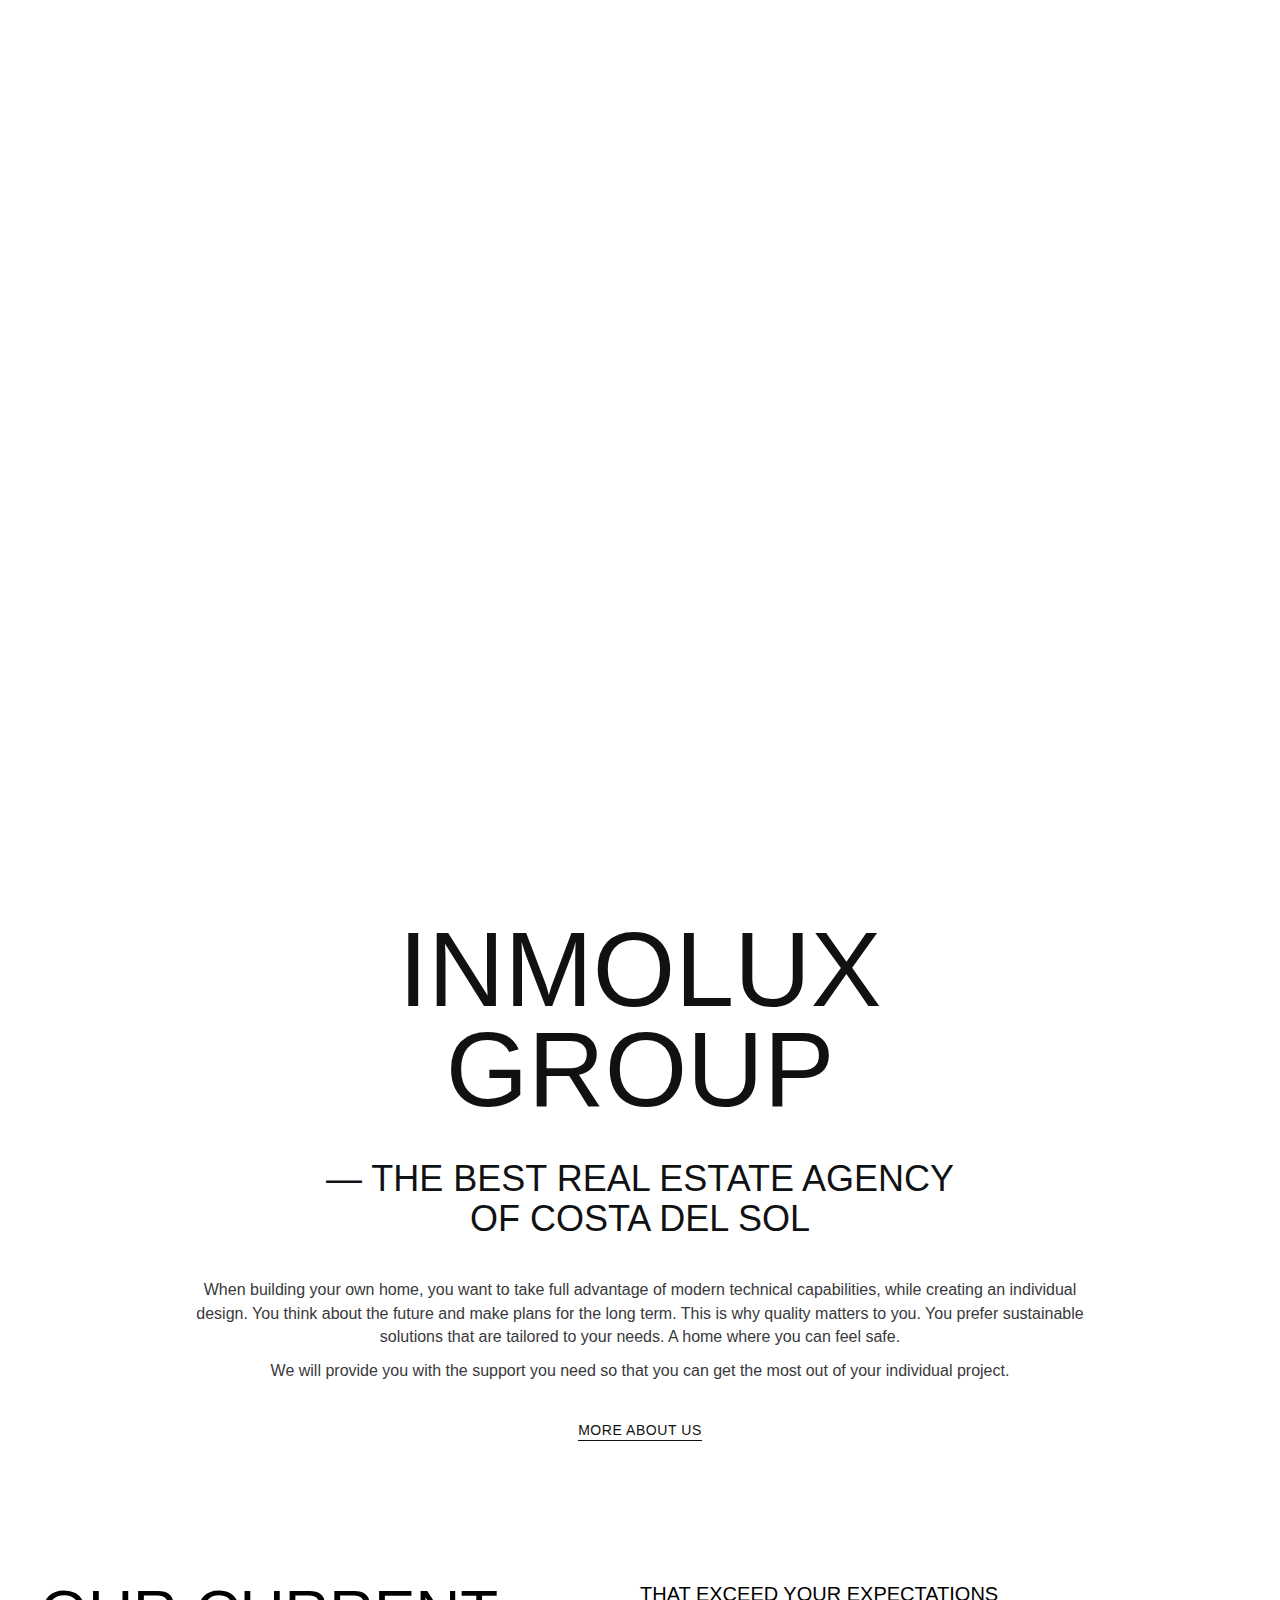
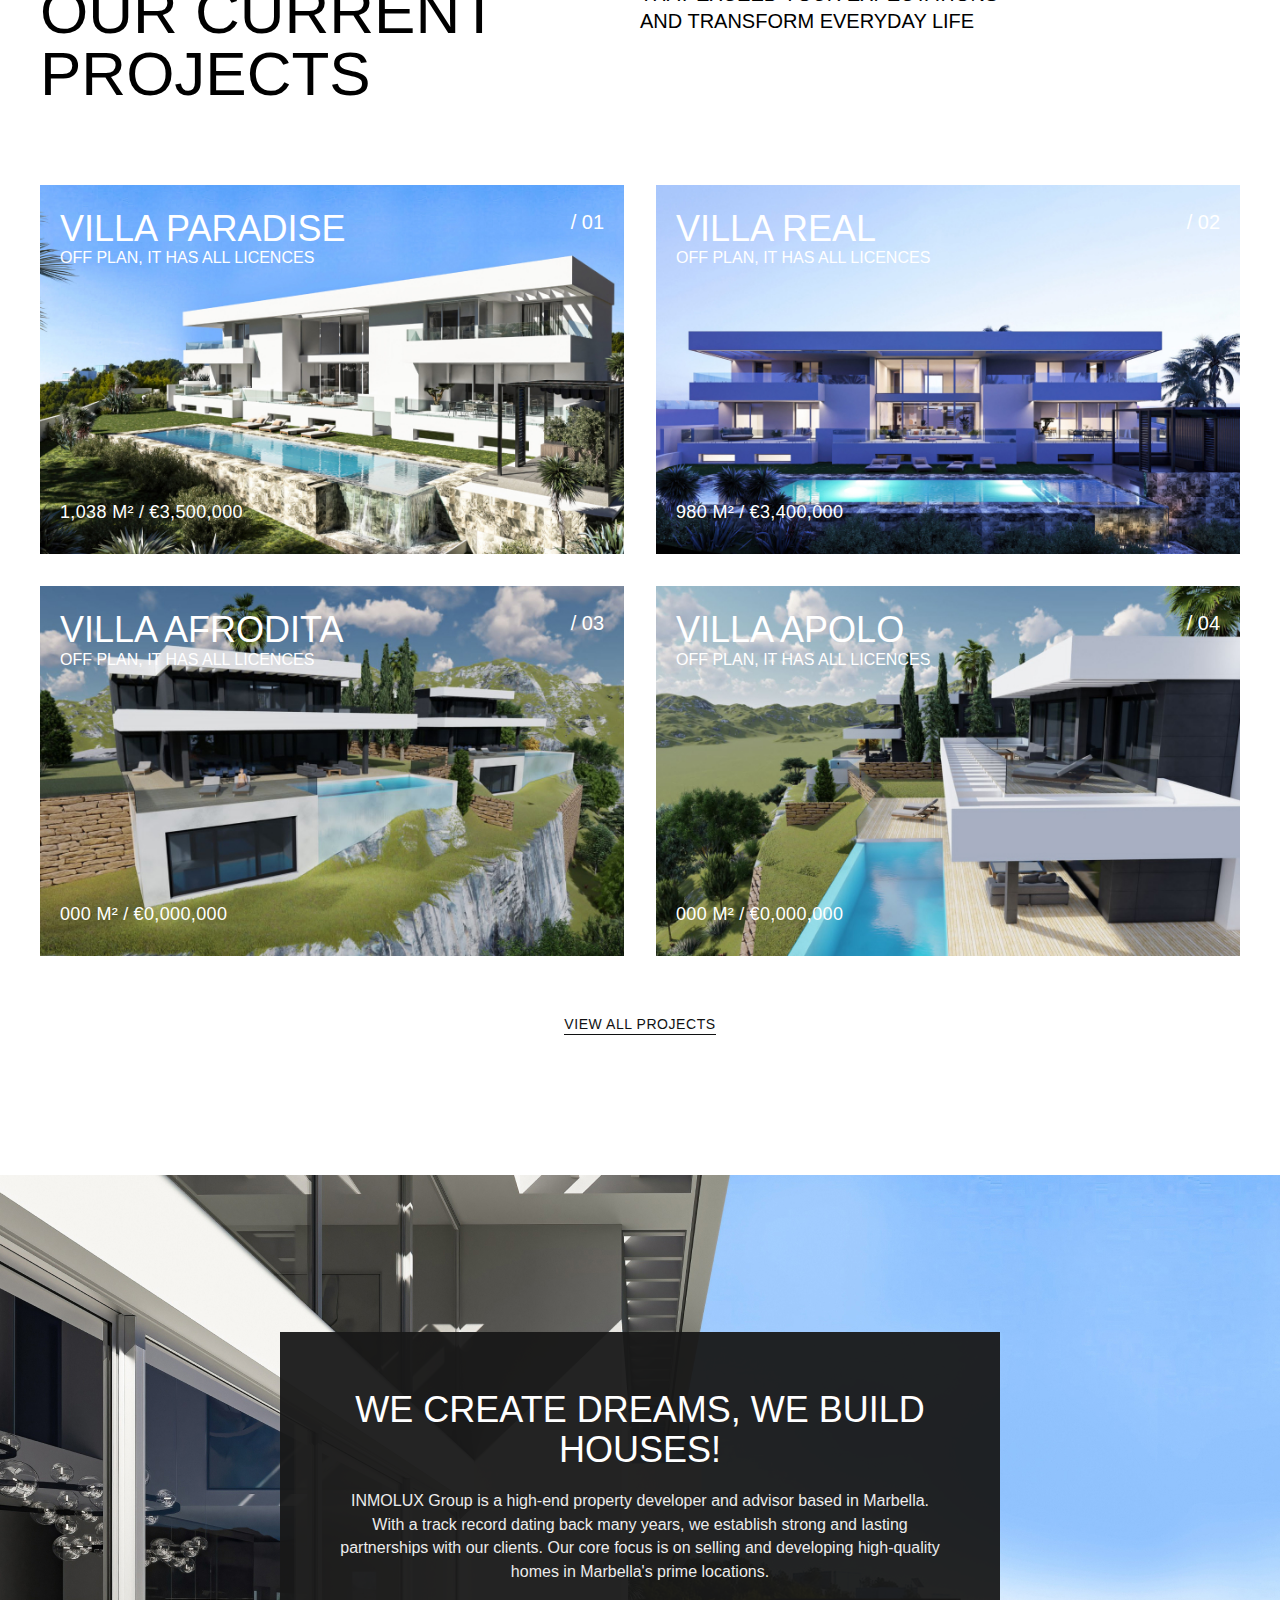
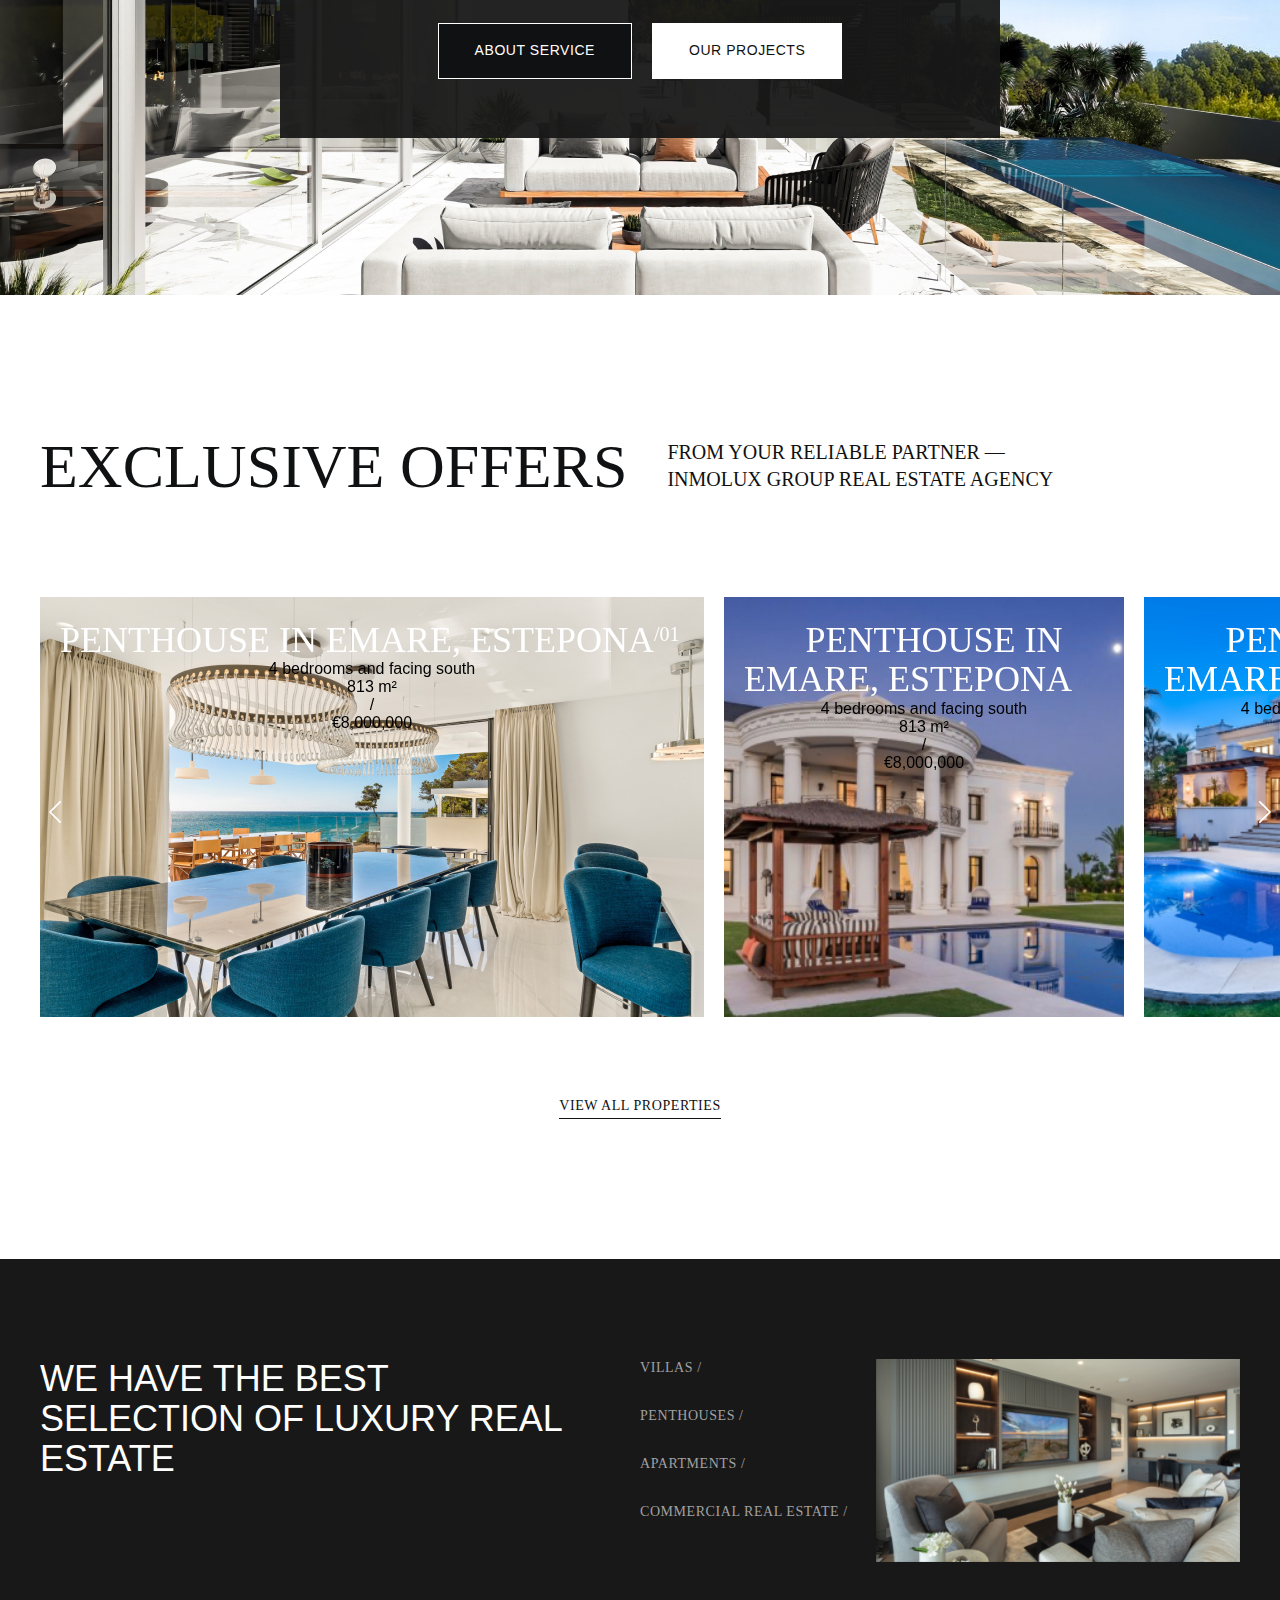
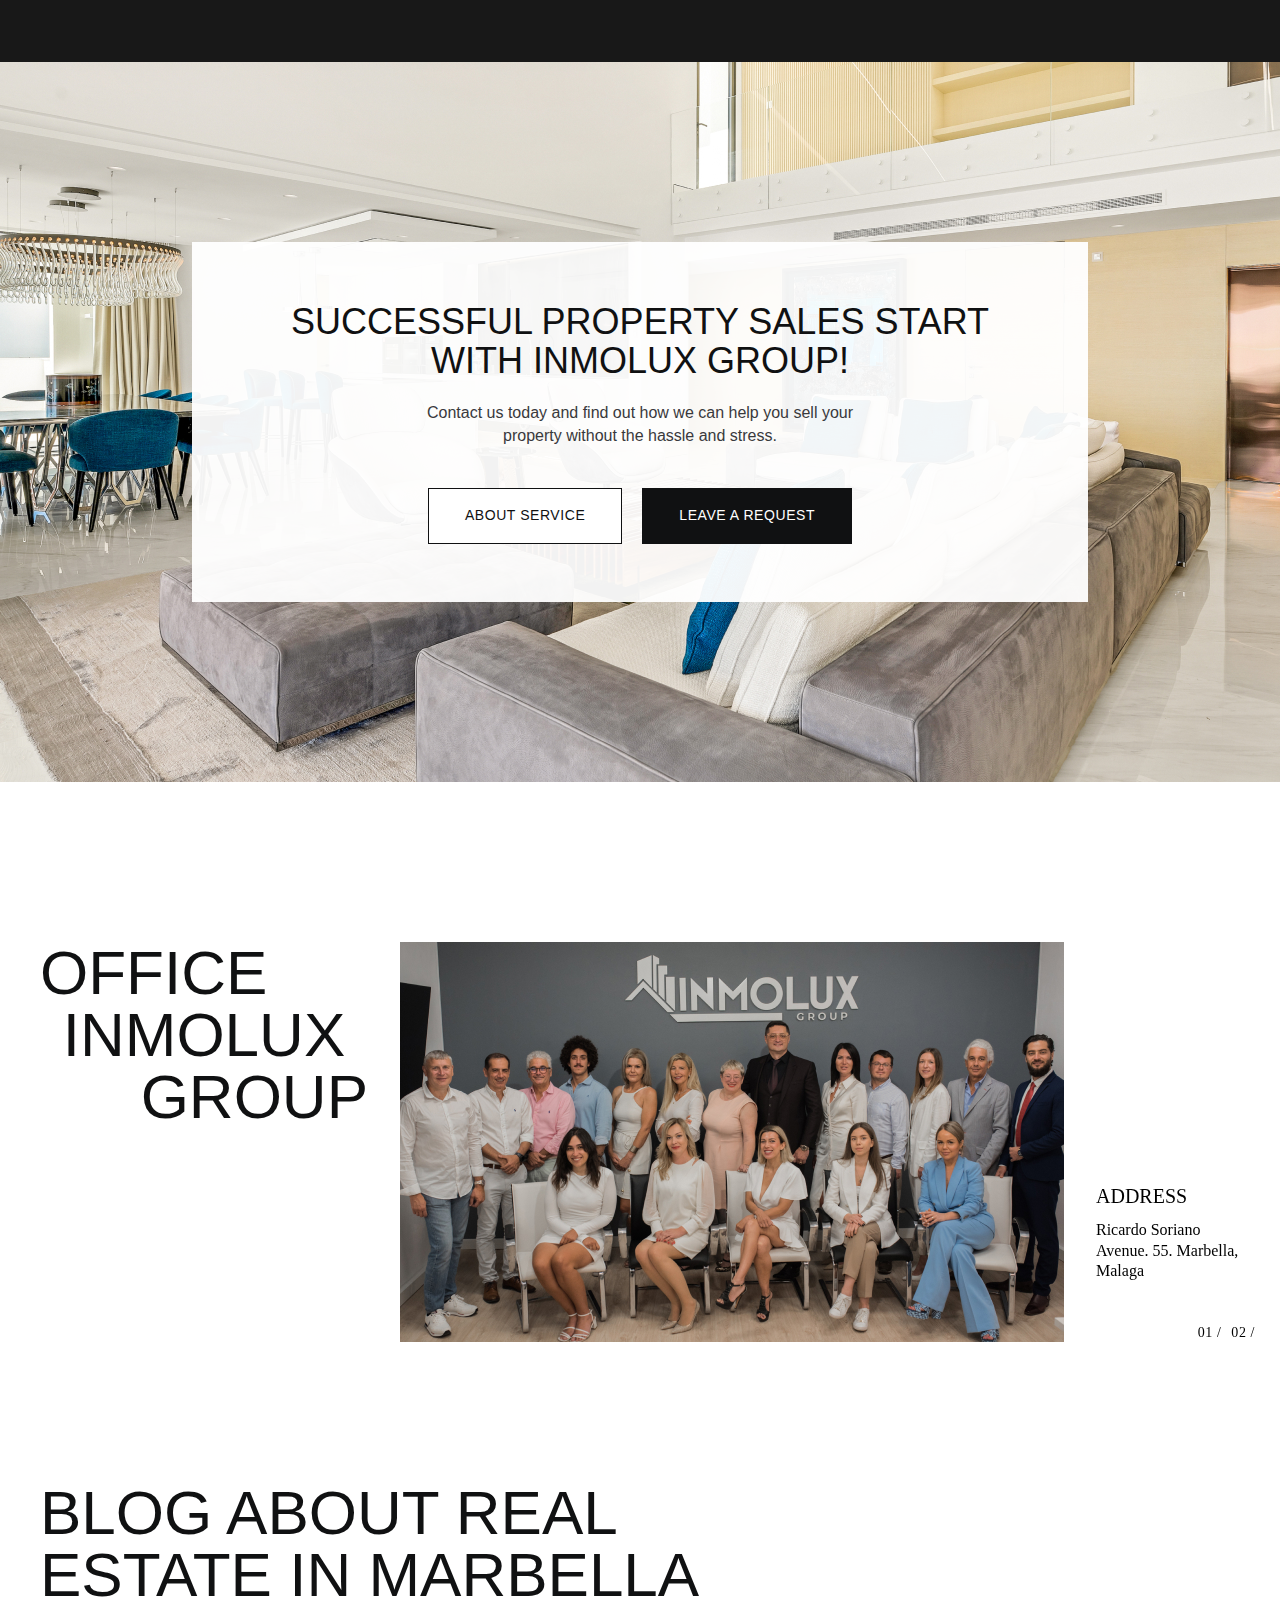
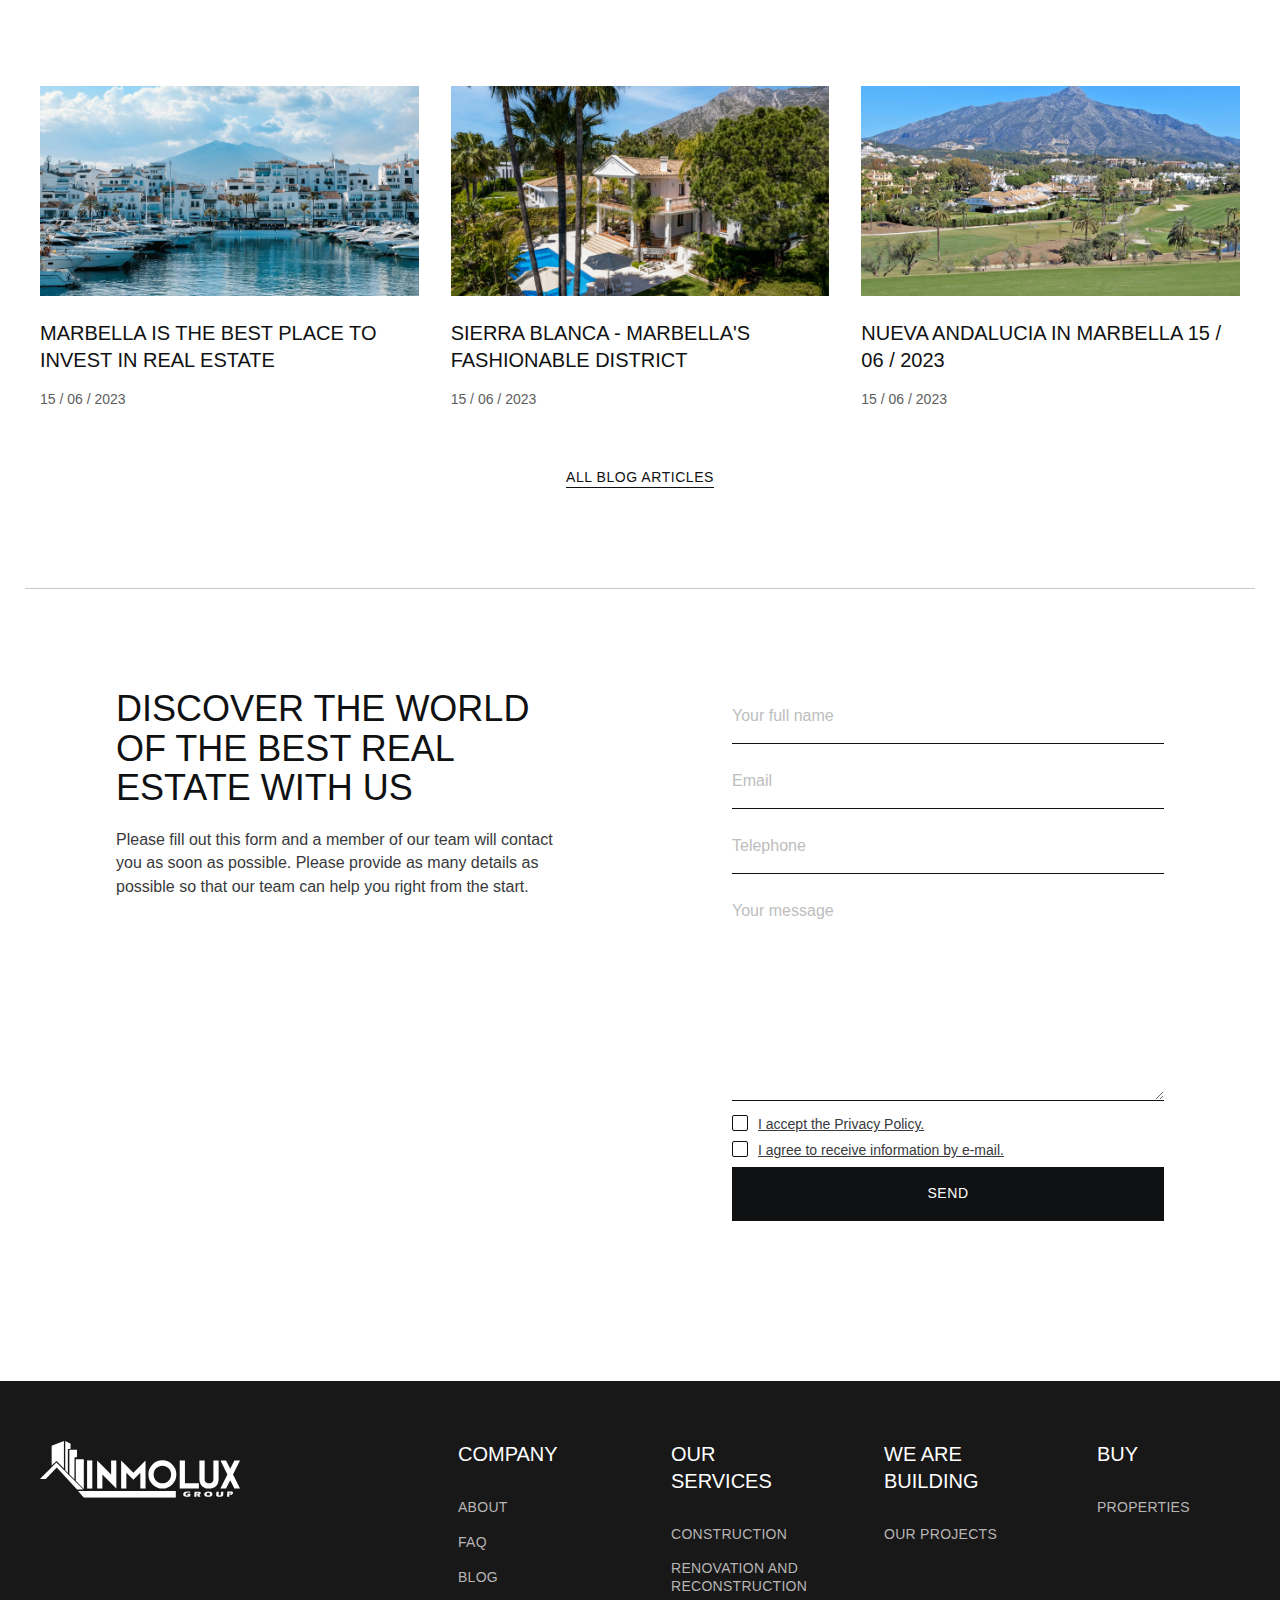
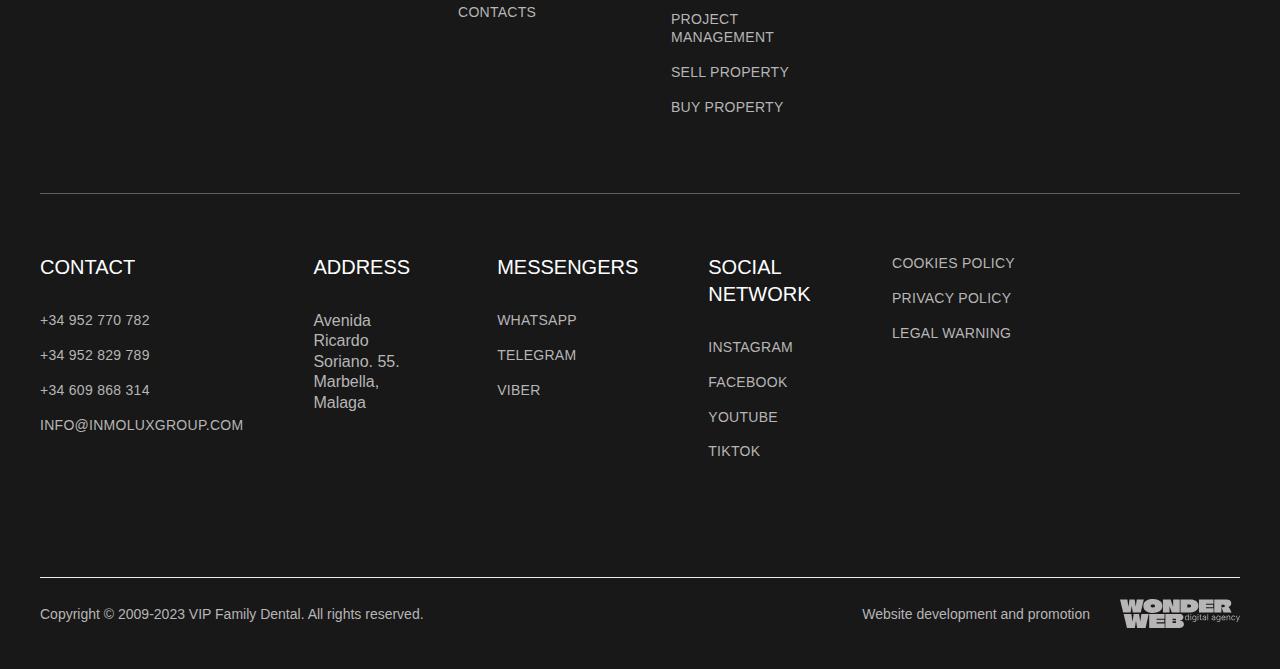
==== commit 4c07fc3c: "+" ====
--- a/index.html
+++ b/index.html
@@ -1,546 +1,558 @@
 <!DOCTYPE html>
 <html lang="ru">
-  <head>
-    <meta charset="UTF-8" />
-    <meta
-      name="viewport"
-      content="width=device-width, initial-scale=1.0, maximum-scale=1.0, user-scalable=0"
-    />
-    <link rel="icon" type="image/x-icon" href="img/favicon.png" />
-    <link rel="preconnect" href="https://cdn.jsdelivr.net" crossorigin />
-    <link
-      rel="preload"
-      href="https://cdn.jsdelivr.net/npm/swiper@9.1.0/swiper-bundle.min.css"
-      as="style"
-      onload="this.rel='stylesheet'"
-    />
-    <link
-      rel="preload"
-      href="https://cdn.jsdelivr.net/npm/@fancyapps/ui@5.0/dist/fancybox/fancybox.css"
-      as="style"
-      onload="this.rel='stylesheet'"
-    />
-    <link rel="stylesheet" href="css/style.min.css" />
-    <meta name="theme-color" content="#fff" />
-    <link
-      rel="preconnect"
-      href="https://fonts.googleapis.com"
-      rel="noopener noreferrer nofollow"
-    />
-    <link
-      rel="preconnect"
-      href="https://fonts.gstatic.com"
-      crossorigin
-      rel="noopener noreferrer nofollow"
-    />
-
-    <meta name="description" content="" />
-    <title></title>
-    <meta name="robots" content="noindex, nofollow" />
-  </head>
-
-  <body>
-    <div class="preloader"></div>
-    <header>
-      <div class="holder">
-        <a href="/" class="logo"> </a>
-        <div class="burger">
-          <span></span>
-        </div>
-        <div class="wrapper">
-          <nav>
-            <ul
-              class="flex-container"
-              itemscope=""
-              itemtype="https://schema.org/SiteNavigationElement"
-            >
-              <li>
-                <a href="" itemprop="discussionUrl">Our projects</a>
-              </li>
-              <li>
-                <a href="" itemprop="discussionUrl">Properties</a>
-              </li>
-              <li class="dropdown">
-                <a href="" itemprop="discussionUrl">Services </a>
-                <ul class="">
-                  <li><a href="">1</a></li>
-                  <li><a href="">2</a></li>
-                  <li><a href="">3</a></li>
-                  <li><a href="">4</a></li>
-                  <li><a href="">4</a></li>
-                </ul>
-              </li>
-              <li>
-                <a href="" itemprop="discussionUrl">About</a>
-              </li>
-              <li>
-                <a href="" itemprop="discussionUrl">Contacts</a>
-              </li>
-            </ul>
-          </nav>
-          <div class="like">
-            <a href="">
-              <svg
-                width="16"
-                height="16"
-                viewBox="0 0 16 16"
-                fill="white"
-                xmlns="http://www.w3.org/2000/svg"
-              >
-                <g clip-path="url(#clip0_758_58785)">
-                  <path
-                    d="M8 15.1099C7.77222 15.1099 7.55261 15.0273 7.38147 14.8774C6.73511 14.3123 6.11194 13.7811 5.56213 13.3126L5.55933 13.3102C3.94739 11.9365 2.55542 10.7502 1.58691 9.58167C0.504272 8.27527 0 7.03662 0 5.68347C0 4.36877 0.450806 3.15588 1.26929 2.26807C2.09753 1.36975 3.23401 0.875 4.46973 0.875C5.39331 0.875 6.23914 1.16699 6.98364 1.7428C7.35938 2.03345 7.69995 2.38916 8 2.80408C8.30017 2.38916 8.64062 2.03345 9.01648 1.7428C9.76099 1.16699 10.6068 0.875 11.5304 0.875C12.766 0.875 13.9026 1.36975 14.7308 2.26807C15.5493 3.15588 16 4.36877 16 5.68347C16 7.03662 15.4958 8.27527 14.4132 9.58154C13.4447 10.7502 12.0529 11.9364 10.4412 13.3099C9.89038 13.7792 9.26624 14.3112 8.61841 14.8777C8.44739 15.0273 8.22766 15.1099 8 15.1099ZM4.46973 1.81226C3.4989 1.81226 2.60706 2.19971 1.95825 2.90332C1.2998 3.61755 0.937134 4.60486 0.937134 5.68347C0.937134 6.82153 1.36011 7.83936 2.30847 8.98364C3.2251 10.0897 4.5885 11.2516 6.16711 12.5969L6.17004 12.5994C6.72192 13.0697 7.34753 13.6029 7.99866 14.1722C8.65369 13.6018 9.28027 13.0677 9.83325 12.5967C11.4117 11.2513 12.775 10.0897 13.6917 8.98364C14.6399 7.83936 15.0629 6.82153 15.0629 5.68347C15.0629 4.60486 14.7002 3.61755 14.0417 2.90332C13.3931 2.19971 12.5011 1.81226 11.5304 1.81226C10.8192 1.81226 10.1663 2.03833 9.58972 2.48413C9.07593 2.88159 8.71802 3.38403 8.50818 3.7356C8.40027 3.91638 8.21033 4.02429 8 4.02429C7.78967 4.02429 7.59973 3.91638 7.49182 3.7356C7.2821 3.38403 6.92419 2.88159 6.41028 2.48413C5.83374 2.03833 5.18079 1.81226 4.46973 1.81226Z"
-                  />
-                </g>
-                <defs>
-                  <clipPath id="clip0_758_58785">
-                    <rect width="16" height="16" fill="white" />
-                  </clipPath>
-                </defs>
-              </svg>
-            </a>
-          </div>
-          <div class="lang">
-            <div>en</div>
-            <div class="list_lang">
-              <a class="current-language" href="">en</a>
-              <a href="">es</a>
-              <a href="">ru</a>
-            </div>
-          </div>
-        </div>
-      </div>
-    </header>
-    <main>
-      <section class="main-screen">
-        <div class="gradient"></div>
-        <div class="holder">
-          <p>WELCOME TO INMOLUX - REAL ESTATE AGENCY IN SPAIN</p>
-          <h1>WHERE DREAMS COME TRUE</h1>
-          <a>Find Properties</a>
-        </div>
-      </section>
-
-      <section class="info">
-        <div class="holder">
-          <h2>INMOLUX <span>Group</span></h2>
-          <h3>— THE BEST REAL ESTATE AGENCY OF COSTA DEL SOL</h3>
+
+<head>
+  <meta charset="UTF-8" />
+  <meta name="viewport" content="width=device-width, initial-scale=1.0, maximum-scale=1.0, user-scalable=0" />
+  <link rel="icon" type="image/x-icon" href="img/favicon.png" />
+  <link rel="preconnect" href="https://cdn.jsdelivr.net" crossorigin />
+  <link rel="preload" href="https://cdn.jsdelivr.net/npm/swiper@9.1.0/swiper-bundle.min.css" as="style"
+    onload="this.rel='stylesheet'" />
+  <link rel="preload" href="https://cdn.jsdelivr.net/npm/@fancyapps/ui@5.0/dist/fancybox/fancybox.css" as="style"
+    onload="this.rel='stylesheet'" />
+  <link rel="stylesheet" href="css/style.min.css" />
+  <meta name="theme-color" content="#fff" />
+  <link rel="preconnect" href="https://fonts.googleapis.com" rel="noopener noreferrer nofollow" />
+  <link rel="preconnect" href="https://fonts.gstatic.com" crossorigin rel="noopener noreferrer nofollow" />
+
+  <meta name="description" content="" />
+  <title></title>
+  <meta name="robots" content="noindex, nofollow" />
+</head>
+
+<body>
+  <div class="preloader"></div>
+  <header>
+    <div class="holder">
+      <a href="/" class="logo"> </a>
+      <div class="burger">
+        <span></span>
+        <span></span>
+        <span></span>
+      </div>
+      <div class="wrapper">
+        <nav>
+          <ul class="flex-container" itemscope="" itemtype="https://schema.org/SiteNavigationElement">
+            <li>
+              <a href="" itemprop="discussionUrl">Our projects</a>
+            </li>
+            <li>
+              <a href="" itemprop="discussionUrl">Properties</a>
+            </li>
+            <li class="dropdown">
+              <a href="" itemprop="discussionUrl">Services </a>
+              <ul class="">
+                <li><a href="">1</a></li>
+                <li><a href="">2</a></li>
+                <li><a href="">3</a></li>
+                <li><a href="">4</a></li>
+              </ul>
+            </li>
+            <li>
+              <a href="" itemprop="discussionUrl">About</a>
+            </li>
+            <li>
+              <a href="" itemprop="discussionUrl">Contacts</a>
+            </li>
+          </ul>
+        </nav>
+        <div class="like">
+          <a href="">
+            <svg width="16" height="16" viewBox="0 0 16 16" fill="white" xmlns="http://www.w3.org/2000/svg">
+              <g clip-path="url(#clip0_758_58785)">
+                <path
+                  d="M8 15.1099C7.77222 15.1099 7.55261 15.0273 7.38147 14.8774C6.73511 14.3123 6.11194 13.7811 5.56213 13.3126L5.55933 13.3102C3.94739 11.9365 2.55542 10.7502 1.58691 9.58167C0.504272 8.27527 0 7.03662 0 5.68347C0 4.36877 0.450806 3.15588 1.26929 2.26807C2.09753 1.36975 3.23401 0.875 4.46973 0.875C5.39331 0.875 6.23914 1.16699 6.98364 1.7428C7.35938 2.03345 7.69995 2.38916 8 2.80408C8.30017 2.38916 8.64062 2.03345 9.01648 1.7428C9.76099 1.16699 10.6068 0.875 11.5304 0.875C12.766 0.875 13.9026 1.36975 14.7308 2.26807C15.5493 3.15588 16 4.36877 16 5.68347C16 7.03662 15.4958 8.27527 14.4132 9.58154C13.4447 10.7502 12.0529 11.9364 10.4412 13.3099C9.89038 13.7792 9.26624 14.3112 8.61841 14.8777C8.44739 15.0273 8.22766 15.1099 8 15.1099ZM4.46973 1.81226C3.4989 1.81226 2.60706 2.19971 1.95825 2.90332C1.2998 3.61755 0.937134 4.60486 0.937134 5.68347C0.937134 6.82153 1.36011 7.83936 2.30847 8.98364C3.2251 10.0897 4.5885 11.2516 6.16711 12.5969L6.17004 12.5994C6.72192 13.0697 7.34753 13.6029 7.99866 14.1722C8.65369 13.6018 9.28027 13.0677 9.83325 12.5967C11.4117 11.2513 12.775 10.0897 13.6917 8.98364C14.6399 7.83936 15.0629 6.82153 15.0629 5.68347C15.0629 4.60486 14.7002 3.61755 14.0417 2.90332C13.3931 2.19971 12.5011 1.81226 11.5304 1.81226C10.8192 1.81226 10.1663 2.03833 9.58972 2.48413C9.07593 2.88159 8.71802 3.38403 8.50818 3.7356C8.40027 3.91638 8.21033 4.02429 8 4.02429C7.78967 4.02429 7.59973 3.91638 7.49182 3.7356C7.2821 3.38403 6.92419 2.88159 6.41028 2.48413C5.83374 2.03833 5.18079 1.81226 4.46973 1.81226Z" />
+              </g>
+              <defs>
+                <clipPath id="clip0_758_58785">
+                  <rect width="16" height="16" fill="white" />
+                </clipPath>
+              </defs>
+            </svg>
+          </a>
+        </div>
+        <div class="lang">
+          <div>en</div>
+          <div class="list_lang">
+            <a class="current-language" href="">en</a>
+            <a href="">es</a>
+            <a href="">ru</a>
+          </div>
+        </div>
+      </div>
+    </div>
+  </header>
+  <main>
+    <section class="main-screen">
+      <div class="gradient"></div>
+      <div class="holder">
+        <p>WELCOME TO INMOLUX - REAL ESTATE AGENCY IN SPAIN</p>
+        <h1>WHERE DREAMS COME TRUE</h1>
+        <a>Find Properties</a>
+      </div>
+    </section>
+
+    <section class="info">
+      <div class="holder">
+        <h2>INMOLUX <span>Group</span></h2>
+        <h3>— THE BEST REAL ESTATE AGENCY OF COSTA DEL SOL</h3>
+        <p>
+          When building your own home, you want to take full advantage of
+          modern technical capabilities, while creating an individual design.
+          You think about the future and make plans for the long term. This is
+          why quality matters to you. You prefer sustainable solutions that
+          are tailored to your needs. A home where you can feel safe.
+          <span>We will provide you with the support you need so that you can get
+            the most out of your individual project.</span>
+        </p>
+        <a>More about us</a>
+      </div>
+    </section>
+
+    <section class="projects">
+      <div class="holder">
+        <div class="titles">
+          <p>Our current projects</p>
+          <p class="slogans">
+            that exceed your expectations and transform everyday life
+          </p>
+        </div>
+        <div class="container_project">
+          <a class="project_item">
+            <img src="./img/project/1.jpg" alt="project_item" />
+            <div class="title">
+              Villa Paradise <span>Off plan, it has all licences</span>
+            </div>
+            <div class="count">/ 01</div>
+            <div class="price">
+              <p>1,038 m²</p>
+              /
+              <p>€3,500,000</p>
+            </div>
+          </a>
+          <a class="project_item">
+            <img src="./img/project/2.jpg" alt="project_item" />
+
+            <div class="title">
+              Villa REAL <span>Off plan, it has all licences</span>
+            </div>
+            <div class="count">/ 02</div>
+            <div class="price">
+              <p>980 m²</p>
+              /
+              <p>€3,400,000</p>
+            </div>
+          </a>
+          <a class="project_item">
+            <img src="./img/project/3.jpg" alt="project_item" />
+            <div class="title">
+              Villa Afrodita <span> Off plan, it has all licences</span>
+            </div>
+            <div class="count">/ 03</div>
+            <div class="price">
+              <p>000 m²</p>
+              /
+              <p>€0,000,000</p>
+            </div>
+          </a>
+          <a class="project_item">
+            <img src="./img/project/4.jpg" alt="project_item" />
+            <div class="title">
+              Villa Apolo
+              <span> Off plan, it has all licences</span>
+            </div>
+            <div class="count">/ 04</div>
+            <div class="price">
+              <p>000 m²</p>
+              /
+              <p>€0,000,000</p>
+            </div>
+          </a>
+        </div>
+        <div class="link_project"><a href="#">View all projects</a></div>
+      </div>
+    </section>
+
+    <section class="about">
+      <div class="holder">
+        <div class="container">
+          <h2>We create dreams, we build houses!</h2>
           <p>
-            When building your own home, you want to take full advantage of
-            modern technical capabilities, while creating an individual design.
-            You think about the future and make plans for the long term. This is
-            why quality matters to you. You prefer sustainable solutions that
-            are tailored to your needs. A home where you can feel safe.
-            <span
-              >We will provide you with the support you need so that you can get
-              the most out of your individual project.</span
-            >
+            INMOLUX Group is a high-end property developer and advisor based
+            in Marbella. With a track record dating back many years, we
+            establish strong and lasting partnerships with our clients. Our
+            core focus is on selling and developing high-quality homes in
+            Marbella's prime locations.
           </p>
-          <a>More about us</a>
-        </div>
-      </section>
-
-      <section class="projects">
-        <div class="holder">
-          <div class="titles">
-            <p>Our current projects</p>
-            <p class="slogans">
-              that exceed your expectations and transform everyday life
-            </p>
-          </div>
-          <div class="container_project">
-            <a class="project_item">
-              <img src="./img/project/1.jpg" alt="project_item" />
-              <div class="title">
-                Villa Paradise <span>Off plan, it has all licences</span>
-              </div>
-              <div class="count">/ 01</div>
-              <div class="price">
-                <p>1,038 m²</p>
-                /
-                <p>€3,500,000</p>
-              </div>
-            </a>
-            <a class="project_item">
-              <img src="./img/project/2.jpg" alt="project_item" />
-
-              <div class="title">
-                Villa REAL <span>Off plan, it has all licences</span>
-              </div>
-              <div class="count">/ 02</div>
-              <div class="price">
-                <p>980 m²</p>
-                /
-                <p>€3,400,000</p>
-              </div>
-            </a>
-            <a class="project_item">
-              <img src="./img/project/3.jpg" alt="project_item" />
-              <div class="title">
-                Villa Afrodita <span> Off plan, it has all licences</span>
-              </div>
-              <div class="count">/ 03</div>
-              <div class="price">
-                <p>000 m²</p>
-                /
-                <p>€0,000,000</p>
-              </div>
-            </a>
-            <a class="project_item">
-              <img src="./img/project/4.jpg" alt="project_item" />
-              <div class="title">
-                Villa Apolo
-                <span> Off plan, it has all licences</span>
-              </div>
-              <div class="count">/ 04</div>
-              <div class="price">
-                <p>000 m²</p>
-                /
-                <p>€0,000,000</p>
-              </div>
-            </a>
-          </div>
-          <div class="link_project"><a href="#">View all projects</a></div>
-        </div>
-      </section>
-
-      <section class="about">
-        <div class="holder">
-          <div class="container">
-            <h2>We create dreams, we build houses!</h2>
-            <p>
-              INMOLUX Group is a high-end property developer and advisor based
-              in Marbella. With a track record dating back many years, we
-              establish strong and lasting partnerships with our clients. Our
-              core focus is on selling and developing high-quality homes in
-              Marbella's prime locations.
-            </p>
-            <div class="links">
-              <a href="">about service</a> <a href="">Our projects</a>
-            </div>
-          </div>
-        </div>
-      </section>
-      <section class="ofers"></section>
-
-      <section class="examples">
-        <div class="holder">
-          <h2>We have the best selection of luxury real estate</h2>
-          <div class="examples_container_slider">
-            <ul class="image-list">
-              <li data-slide-index="0">Villas /</li>
-              <li data-slide-index="1">Penthouses /</li>
-              <li data-slide-index="2">Apartments /</li>
-              <li data-slide-index="3">Commercial real estate /</li>
-            </ul>
-            <!-- Slider main container -->
-            <div class="swiper examples-slider">
-              <!-- Additional required wrapper -->
-              <div class="swiper-wrapper">
-                <!-- Slides -->
-                <div class="swiper-slide">
-                  <img src="./img/examples/Apartment.jpg" alt="" />
+          <div class="links">
+            <a href="">about service</a> <a href="">Our projects</a>
+          </div>
+        </div>
+      </div>
+    </section>
+
+    <section class="ofers">
+      <div class="wraper">
+        <div class="text">
+          <h2>exclusive offers</h2>
+          <p>
+            from your reliable partner — <br />
+            INMOLUX Group real estate agency
+          </p>
+        </div>
+        <div class="slider_container">
+          <div class="swiper ofers-slider">
+            <div class="swiper-wrapper">
+              <div class="swiper-slide">
+                <a href="#">
+                  <img src="./img/ofers/1.jpg" alt="" />
+                  <div class="titles">
+                    <h4>Penthouse in Emare, Estepona</h4>
+                    <span>/01</span>
+                  </div>
+                  <p>4 bedrooms and facing south</p>
+                  <div class="prise">
+                    <p>813 m²</p>
+                    /
+                    <p>€8,000,000</p>
+                  </div>
+                </a>
+              </div>
+              <div class="swiper-slide">
+                <a href="#">
+                  <img src="./img/ofers/2.jpg" alt="" />
+                  <div class="titles">
+                    <h4>Penthouse in Emare, Estepona</h4>
+                    <span>/01</span>
+                  </div>
+
+                  <p>4 bedrooms and facing south</p>
+                  <div class="prise">
+                    <p>813 m²</p>
+                    /
+                    <p>€8,000,000</p>
+                  </div>
+                </a>
+              </div>
+              <div class="swiper-slide">
+                <a href="#">
+                  <img src="./img/ofers/3.jpg" alt="" />
+                  <div class="titles">
+                    <h4>Penthouse in Emare, Estepona</h4>
+                    <span>/01</span>
+                  </div>
+
+                  <p>4 bedrooms and facing south</p>
+                  <div class="prise">
+                    <p>813 m²</p>
+                    /
+                    <p>€8,000,000</p>
+                  </div>
+                </a>
+              </div>
+              <div class="swiper-slide">
+                <a href="#">
+                  <img src="./img/ofers/4.jpg" alt="" />
+                  <div class="titles">
+                    <h4>Penthouse in Emare, Estepona</h4>
+                    <span>/01</span>
+                  </div>
+
+                  <p>4 bedrooms and facing south</p>
+                  <div class="prise">
+                    <p>813 m²</p>
+                    /
+                    <p>€8,000,000</p>
+                  </div>
+                </a>
+              </div>
+            </div>
+          </div>
+          <!-- If we need navigation buttons -->
+          <div class="prev"></div>
+          <div class="next"></div>
+        </div>
+      </div>
+      <div class="links"><a href="">View all properties</a></div>
+    </section>
+
+    <section class="examples">
+      <div class="holder">
+        <h2>We have the best selection of luxury real estate</h2>
+        <div class="examples_container_slider">
+          <ul class="image-list">
+            <li data-slide-index="0">Villas /</li>
+            <li data-slide-index="1">Penthouses /</li>
+            <li data-slide-index="2">Apartments /</li>
+            <li data-slide-index="3">Commercial real estate /</li>
+          </ul>
+          <!-- Slider main container -->
+          <div class="swiper examples-slider">
+            <!-- Additional required wrapper -->
+            <div class="swiper-wrapper">
+              <!-- Slides -->
+              <div class="swiper-slide">
+                <img src="./img/examples/Apartment.jpg" alt="" />
+              </div>
+              <div class="swiper-slide">
+                <img src="./img/examples/Commercial Real Estate.jpg" alt="" />
+              </div>
+              <div class="swiper-slide">
+                <img src="./img/examples/Penthouse.jpg" alt="" />
+              </div>
+              <div class="swiper-slide">
+                <img src="./img/examples/Villas.jpg" alt="" />
+              </div>
+            </div>
+          </div>
+        </div>
+      </div>
+    </section>
+
+    <section class="action">
+      <div class="holder">
+        <div class="container">
+          <h2>Successful property sales start with INMOLUX Group!</h2>
+          <p>
+            Contact us today and find out how we can help you sell your
+            property without the hassle and stress.
+          </p>
+          <div class="links">
+            <a href="">about service</a> <a href="">Leave a request</a>
+          </div>
+        </div>
+      </div>
+    </section>
+
+    <section class="ofice">
+      <div class="holder">
+        <div class="titles">
+          <h2>
+            <span>Office</span>
+            <span>INMOLUX</span>
+            <span>Group </span>
+          </h2>
+        </div>
+        <div class="ofice-container">
+          <div class="swiper office-slider">
+            <div class="swiper-wrapper">
+              <div class="swiper-slide">
+                <img src="./img/ofise/Rectangle 35.jpg" alt="" />
+                <div class="text">
+                  <h4>Address</h4>
+                  <p>Ricardo Soriano Avenue. 55. Marbella, Malaga</p>
                 </div>
-                <div class="swiper-slide">
-                  <img src="./img/examples/Commercial Real Estate.jpg" alt="" />
+              </div>
+              <div class="swiper-slide">
+                <img src="./img/ofise/Rectangle 35.jpg" alt="" />
+                <div class="text">
+                  <h4>Address</h4>
+                  <p>Ricardo wwwSoriano Avenue. 55. Marbella, Malaga</p>
                 </div>
-                <div class="swiper-slide">
-                  <img src="./img/examples/Penthouse.jpg" alt="" />
-                </div>
-                <div class="swiper-slide">
-                  <img src="./img/examples/Villas.jpg" alt="" />
-                </div>
-              </div>
-            </div>
-          </div>
-        </div>
-      </section>
-      <section class="action">
-        <div class="holder">
-          <div class="container">
-            <h2>Successful property sales start with INMOLUX Group!</h2>
-            <p>
-              Contact us today and find out how we can help you sell your
-              property without the hassle and stress.
-            </p>
-            <div class="links">
-              <a href="">about service</a> <a href="">Leave a request</a>
-            </div>
-          </div>
-        </div>
-      </section>
-      <section class="ofice">
-        <div class="holder">
-          <div class="titles">
-            <h2>
-              <span>Office</span>
-              <span>INMOLUX</span>
-              <span>Group </span>
-            </h2>
-          </div>
-          <div class="ofice-container">
-            <div class="swiper office-slider">
-              <div class="swiper-wrapper">
-                <div class="swiper-slide">
-                  <img src="./img/ofise/Rectangle 35.jpg" alt="" />
-                  <div class="text">
-                    <h4>Address</h4>
-                    <p>Ricardo Soriano Avenue. 55. Marbella, Malaga</p>
-                  </div>
-                </div>
-                <div class="swiper-slide">
-                  <img src="./img/ofise/Rectangle 35.jpg" alt="" />
-                  <div class="text">
-                    <h4>Address</h4>
-                    <p>Ricardo wwwSoriano Avenue. 55. Marbella, Malaga</p>
-                  </div>
-                </div>
-              </div>
-            </div>
-          </div>
-          <ul class="office-list">
-            <li data-slide-index="0">01 /</li>
-            <li data-slide-index="1">02 /</li>
-          </ul>
-        </div>
-      </section>
-      <section class="blog">
-        <div class="holder">
-          <h2>Blog ABOUT REAL ESTATE IN MARBELLA</h2>
-          <div class="blog_container">
-            <a class="blog_item">
-              <div class="image">
-                <img src="./img/about/Rectangle 42.jpg" alt="" />
-              </div>
-              <h3>MARBELLA is THE BEST PLACE TO INVEST IN REAL ESTATE</h3>
-              <p>15 / 06 / 2023</p>
-            </a>
-            <a class="blog_item">
-              <div class="image">
-                <img src="./img/about/Rectangle 42(1).jpg" alt="" />
-              </div>
-              <h3>SIERRA BLANCA - MARBELLA'S FASHIONABLE DISTRICT</h3>
-              <p>15 / 06 / 2023</p>
-            </a>
-            <a class="blog_item">
-              <div class="image">
-                <img src="./img/about/Rectangle 42(2).jpg" alt="" />
-              </div>
-              <h3>NUEVA ANDALUCIA IN MARBELLA 15 / 06 / 2023</h3>
-              <p>15 / 06 / 2023</p>
-            </a>
-          </div>
-          <div class="link_blog">
-            <a href="">All blog articles</a>
-          </div>
-        </div>
-      </section>
-      <section class="form">
-        <div class="holder">
-          <div class="description">
-            <h2>Discover the world of the best real estate with us</h2>
-            <p>
-              Please fill out this form and a member of our team will contact
-              you as soon as possible. Please provide as many details as
-              possible so that our team can help you right from the start.
-            </p>
-          </div>
-          <form action="">
-            <input type="text" placeholder="Your full name" />
-            <input type="text" placeholder="Email" />
-            <input type="text" placeholder="Telephone" />
-            <textarea
-              name=""
-              id=""
-              cols="30"
-              rows="10"
-              placeholder="Your message"
-            ></textarea>
-            <div class="checkbox">
-              <input type="checkbox" name="" id="" />
-              <p>I accept the Privacy Policy.</p>
-            </div>
-            <div class="checkbox">
-              <input type="checkbox" name="" id="" />
-              <p>I agree to receive information by e-mail.</p>
-            </div>
-            <button>SEND</button>
-          </form>
-          <div class="thank">
-            <h5>Thank you!</h5>
-            <p>We will contact you as soon as possible.</p>
-          </div>
-        </div>
-      </section>
-    </main>
-
-    <footer>
-      <div class="holder">
-        <div class="one_level">
-          <div class="logo"><img src="./img/Logo_Footer.svg" alt="" /></div>
-          <div class="menu">
-            <h3>Company</h3>
-            <ul>
-              <li><a href="">About</a></li>
-              <li><a href="">FAQ</a></li>
-              <li><a href="">Blog</a></li>
-              <li><a href="">Contacts</a></li>
-            </ul>
-          </div>
-          <div class="servise">
-            <h3>Our services</h3>
-            <ul>
-              <li><a href="">Construction</a></li>
-              <li><a href="">Renovation and reconstruction</a></li>
-              <li><a href="">Project management</a></li>
-              <li><a href="">Sell property</a></li>
-              <li><a href="">Buy property</a></li>
-            </ul>
-          </div>
-          <div class="build">
-            <h3>We are building</h3>
-            <ul>
-              <li><a href="">Our projects</a></li>
-            </ul>
-          </div>
-          <div class="bay">
-            <h3>Buy</h3>
-            <ul>
-              <li><a href="">Properties</a></li>
-            </ul>
-          </div>
-        </div>
-        <div class="two_level">
-          <div class="cookie">
-            <ul>
-              <li><a href="">Cookies policy</a></li>
-              <li><a href="">Privacy Policy </a></li>
-              <li><a href="">Legal warning</a></li>
-            </ul>
-          </div>
-          <div class="contact">
-            <h3>Contact</h3>
-            <ul>
-              <li><a href="">+34 952 770 782</a></li>
-              <li><a href="">+34 952 829 789</a></li>
-              <li><a href="">+34 609 868 314</a></li>
-              <li><a href="">info@inmoluxgroup.com</a></li>
-            </ul>
-          </div>
-          <div class="adres">
-            <h3>Address</h3>
-            <p>Avenida Ricardo Soriano. 55. Marbella, Malaga</p>
-          </div>
-          <div class="messenger">
-            <h3>Messengers</h3>
-            <ul>
-              <li><a href="">Whatsapp</a></li>
-              <li><a href="">Telegram</a></li>
-              <li><a href="">Viber</a></li>
-            </ul>
-          </div>
-          <div class="social">
-            <h3>Social network</h3>
-            <ul>
-              <li><a href="">Instagram</a></li>
-              <li><a href="">Facebook</a></li>
-              <li><a href="">Youtube</a></li>
-              <li><a href="">TikTok</a></li>
-            </ul>
-          </div>
-        </div>
-        <div class="three_level">
-          <p>Copyright © 2009-2023 VIP Family Dental. All rights reserved.</p>
-          <div class="text_coping">
-            <p>Website development and promotion</p>
-            <img src="./img/wonder-web.svg" alt="" />
-          </div>
-        </div>
-      </div>
-    </footer>
-
-    <div id="totop">
-      <svg width="20" height="20" viewBox="0 0 10 6" fill="none">
-        <path stroke="#002574" d="M1 4L5 0L9 4" stroke-linecap="round"></path>
+              </div>
+            </div>
+          </div>
+        </div>
+        <ul class="office-list">
+          <li data-slide-index="0">01 /</li>
+          <li data-slide-index="1">02 /</li>
+        </ul>
+      </div>
+    </section>
+
+    <section class="blog">
+      <div class="holder">
+        <h2>Blog ABOUT REAL ESTATE IN MARBELLA</h2>
+        <div class="blog_container">
+          <a class="blog_item">
+            <div class="image">
+              <img src="./img/about/Rectangle 42.jpg" alt="" />
+            </div>
+            <h3>MARBELLA is THE BEST PLACE TO INVEST IN REAL ESTATE</h3>
+            <p>15 / 06 / 2023</p>
+          </a>
+          <a class="blog_item">
+            <div class="image">
+              <img src="./img/about/Rectangle 42(1).jpg" alt="" />
+            </div>
+            <h3>SIERRA BLANCA - MARBELLA'S FASHIONABLE DISTRICT</h3>
+            <p>15 / 06 / 2023</p>
+          </a>
+          <a class="blog_item">
+            <div class="image">
+              <img src="./img/about/Rectangle 42(2).jpg" alt="" />
+            </div>
+            <h3>NUEVA ANDALUCIA IN MARBELLA 15 / 06 / 2023</h3>
+            <p>15 / 06 / 2023</p>
+          </a>
+        </div>
+        <div class="link_blog">
+          <a href="">All blog articles</a>
+        </div>
+      </div>
+    </section>
+    
+    <section class="form">
+      <div class="holder">
+        <div class="description">
+          <h2>Discover the world of the best real estate with us</h2>
+          <p>
+            Please fill out this form and a member of our team will contact
+            you as soon as possible. Please provide as many details as
+            possible so that our team can help you right from the start.
+          </p>
+        </div>
+        <form action="">
+          <input type="text" placeholder="Your full name" />
+          <input type="text" placeholder="Email" />
+          <input type="text" placeholder="Telephone" />
+          <textarea name="" id="" cols="30" rows="10" placeholder="Your message"></textarea>
+          <div class="checkbox">
+            <input type="checkbox" name="" id="" />
+            <p>I accept the Privacy Policy.</p>
+          </div>
+          <div class="checkbox">
+            <input type="checkbox" name="" id="" />
+            <p>I agree to receive information by e-mail.</p>
+          </div>
+          <button>SEND</button>
+        </form>
+        <div class="thank">
+          <h5>Thank you!</h5>
+          <p>We will contact you as soon as possible.</p>
+        </div>
+      </div>
+    </section>
+  </main>
+
+  <footer>
+    <div class="holder">
+      <div class="one_level">
+        <div class="logo"><img src="./img/Logo_Footer.svg" alt="" /></div>
+        <div class="menu">
+          <h3>Company</h3>
+          <ul>
+            <li><a href="">About</a></li>
+            <li><a href="">FAQ</a></li>
+            <li><a href="">Blog</a></li>
+            <li><a href="">Contacts</a></li>
+          </ul>
+        </div>
+        <div class="servise">
+          <h3>Our services</h3>
+          <ul>
+            <li><a href="">Construction</a></li>
+            <li><a href="">Renovation and reconstruction</a></li>
+            <li><a href="">Project management</a></li>
+            <li><a href="">Sell property</a></li>
+            <li><a href="">Buy property</a></li>
+          </ul>
+        </div>
+        <div class="build">
+          <h3>We are building</h3>
+          <ul>
+            <li><a href="">Our projects</a></li>
+          </ul>
+        </div>
+        <div class="bay">
+          <h3>Buy</h3>
+          <ul>
+            <li><a href="">Properties</a></li>
+          </ul>
+        </div>
+      </div>
+      <div class="two_level">
+        <div class="cookie">
+          <ul>
+            <li><a href="">Cookies policy</a></li>
+            <li><a href="">Privacy Policy </a></li>
+            <li><a href="">Legal warning</a></li>
+          </ul>
+        </div>
+        <div class="contact">
+          <h3>Contact</h3>
+          <ul>
+            <li><a href="">+34 952 770 782</a></li>
+            <li><a href="">+34 952 829 789</a></li>
+            <li><a href="">+34 609 868 314</a></li>
+            <li><a href="">info@inmoluxgroup.com</a></li>
+          </ul>
+        </div>
+        <div class="adres">
+          <h3>Address</h3>
+          <p>Avenida Ricardo Soriano. 55. Marbella, Malaga</p>
+        </div>
+        <div class="messenger">
+          <h3>Messengers</h3>
+          <ul>
+            <li><a href="">Whatsapp</a></li>
+            <li><a href="">Telegram</a></li>
+            <li><a href="">Viber</a></li>
+          </ul>
+        </div>
+        <div class="social">
+          <h3>Social network</h3>
+          <ul>
+            <li><a href="">Instagram</a></li>
+            <li><a href="">Facebook</a></li>
+            <li><a href="">Youtube</a></li>
+            <li><a href="">TikTok</a></li>
+          </ul>
+        </div>
+      </div>
+      <div class="three_level">
+        <p>Copyright © 2009-2023 VIP Family Dental. All rights reserved.</p>
+        <div class="text_coping">
+          <p>Website development and promotion</p>
+          <img src="./img/wonder-web.svg" alt="" />
+        </div>
+      </div>
+    </div>
+  </footer>
+
+  <div id="totop">
+    <svg width="20" height="20" viewBox="0 0 10 6" fill="none">
+      <path stroke="#002574" d="M1 4L5 0L9 4" stroke-linecap="round"></path>
+    </svg>
+  </div>
+
+  <!-- Modals -->
+  <div class="modalq-wrapper">
+    <div class="modalq" id="modalq-0">
+      <svg data-modalq-close width="24" height="24" viewBox="0 0 24 24" fill="none">
+        <path fill="#888"
+          d="M1.17209 24.0002C0.940287 24.0002 0.713675 23.9315 0.520921 23.8027C0.328167 23.674 0.177931 23.4909 0.0892164 23.2768C0.000501992 23.0626 -0.0227054 22.827 0.0225297 22.5996C0.0677649 22.3722 0.17941 22.1634 0.343344 21.9995L21.9996 0.34328C22.2194 0.123481 22.5175 0 22.8283 0C23.1392 0 23.4373 0.123481 23.6571 0.34328C23.8769 0.563078 24.0004 0.861188 24.0004 1.17203C24.0004 1.48287 23.8769 1.78098 23.6571 2.00078L2.00084 23.657C1.89211 23.766 1.76292 23.8524 1.6207 23.9113C1.47848 23.9702 1.32602 24.0004 1.17209 24.0002Z" />
+        <path fill="#888"
+          d="M22.8283 24.0002C22.6743 24.0004 22.5219 23.9702 22.3797 23.9113C22.2375 23.8524 22.1083 23.766 21.9995 23.657L0.34328 2.00078C0.123481 1.78098 0 1.48287 0 1.17203C0 0.861188 0.123481 0.563078 0.34328 0.34328C0.563078 0.123481 0.861188 0 1.17203 0C1.48287 0 1.78098 0.123481 2.00078 0.34328L23.657 21.9995C23.821 22.1634 23.9326 22.3722 23.9778 22.5996C24.0231 22.827 23.9999 23.0626 23.9112 23.2768C23.8224 23.4909 23.6722 23.674 23.4795 23.8027C23.2867 23.9315 23.0601 24.0002 22.8283 24.0002V24.0002Z" />
       </svg>
+      <div class="title">
+        Спасибо!<br />Наш менеджер свяжется с Вами в ближайшее время!
+      </div>
     </div>
-
-    <!-- Modals -->
-    <div class="modalq-wrapper">
-      <div class="modalq" id="modalq-0">
-        <svg
-          data-modalq-close
-          width="24"
-          height="24"
-          viewBox="0 0 24 24"
-          fill="none"
-        >
-          <path
-            fill="#888"
-            d="M1.17209 24.0002C0.940287 24.0002 0.713675 23.9315 0.520921 23.8027C0.328167 23.674 0.177931 23.4909 0.0892164 23.2768C0.000501992 23.0626 -0.0227054 22.827 0.0225297 22.5996C0.0677649 22.3722 0.17941 22.1634 0.343344 21.9995L21.9996 0.34328C22.2194 0.123481 22.5175 0 22.8283 0C23.1392 0 23.4373 0.123481 23.6571 0.34328C23.8769 0.563078 24.0004 0.861188 24.0004 1.17203C24.0004 1.48287 23.8769 1.78098 23.6571 2.00078L2.00084 23.657C1.89211 23.766 1.76292 23.8524 1.6207 23.9113C1.47848 23.9702 1.32602 24.0004 1.17209 24.0002Z"
-          />
-          <path
-            fill="#888"
-            d="M22.8283 24.0002C22.6743 24.0004 22.5219 23.9702 22.3797 23.9113C22.2375 23.8524 22.1083 23.766 21.9995 23.657L0.34328 2.00078C0.123481 1.78098 0 1.48287 0 1.17203C0 0.861188 0.123481 0.563078 0.34328 0.34328C0.563078 0.123481 0.861188 0 1.17203 0C1.48287 0 1.78098 0.123481 2.00078 0.34328L23.657 21.9995C23.821 22.1634 23.9326 22.3722 23.9778 22.5996C24.0231 22.827 23.9999 23.0626 23.9112 23.2768C23.8224 23.4909 23.6722 23.674 23.4795 23.8027C23.2867 23.9315 23.0601 24.0002 22.8283 24.0002V24.0002Z"
-          />
-        </svg>
-        <div class="title">
-          Спасибо!<br />Наш менеджер свяжется с Вами в ближайшее время!
-        </div>
-      </div>
-      <div class="modalq" id="modalq-1">
-        <svg
-          data-modalq-close
-          width="24"
-          height="24"
-          viewBox="0 0 24 24"
-          fill="none"
-        >
-          <path
-            fill="#888"
-            d="M1.17209 24.0002C0.940287 24.0002 0.713675 23.9315 0.520921 23.8027C0.328167 23.674 0.177931 23.4909 0.0892164 23.2768C0.000501992 23.0626 -0.0227054 22.827 0.0225297 22.5996C0.0677649 22.3722 0.17941 22.1634 0.343344 21.9995L21.9996 0.34328C22.2194 0.123481 22.5175 0 22.8283 0C23.1392 0 23.4373 0.123481 23.6571 0.34328C23.8769 0.563078 24.0004 0.861188 24.0004 1.17203C24.0004 1.48287 23.8769 1.78098 23.6571 2.00078L2.00084 23.657C1.89211 23.766 1.76292 23.8524 1.6207 23.9113C1.47848 23.9702 1.32602 24.0004 1.17209 24.0002Z"
-          />
-          <path
-            fill="#888"
-            d="M22.8283 24.0002C22.6743 24.0004 22.5219 23.9702 22.3797 23.9113C22.2375 23.8524 22.1083 23.766 21.9995 23.657L0.34328 2.00078C0.123481 1.78098 0 1.48287 0 1.17203C0 0.861188 0.123481 0.563078 0.34328 0.34328C0.563078 0.123481 0.861188 0 1.17203 0C1.48287 0 1.78098 0.123481 2.00078 0.34328L23.657 21.9995C23.821 22.1634 23.9326 22.3722 23.9778 22.5996C24.0231 22.827 23.9999 23.0626 23.9112 23.2768C23.8224 23.4909 23.6722 23.674 23.4795 23.8027C23.2867 23.9315 23.0601 24.0002 22.8283 24.0002V24.0002Z"
-          />
-        </svg>
-        <form id="formx-1">
-          <input
-            type="text"
-            name="fname"
-            placeholder="* Имя"
-            autocomplete="given-name"
-            required
-          />
-          <input
-            type="tel"
-            name="phone"
-            class="phone-mask"
-            placeholder="* Номер телефона"
-            autocomplete="tel"
-            pattern="[^_]+"
-            inputmode="numeric"
-            required
-          />
-          <input
-            type="email"
-            name="email"
-            placeholder="E-mail"
-            inputmode="email"
-            autocomplete="email"
-          />
-          <textarea name="comment" placeholder="Комментарий"></textarea>
-          <input type="hidden" name="target" value="" />
-          <button class="btn" type="submit">Отправить</button>
-        </form>
-      </div>
+    <div class="modalq" id="modalq-1">
+      <svg data-modalq-close width="24" height="24" viewBox="0 0 24 24" fill="none">
+        <path fill="#888"
+          d="M1.17209 24.0002C0.940287 24.0002 0.713675 23.9315 0.520921 23.8027C0.328167 23.674 0.177931 23.4909 0.0892164 23.2768C0.000501992 23.0626 -0.0227054 22.827 0.0225297 22.5996C0.0677649 22.3722 0.17941 22.1634 0.343344 21.9995L21.9996 0.34328C22.2194 0.123481 22.5175 0 22.8283 0C23.1392 0 23.4373 0.123481 23.6571 0.34328C23.8769 0.563078 24.0004 0.861188 24.0004 1.17203C24.0004 1.48287 23.8769 1.78098 23.6571 2.00078L2.00084 23.657C1.89211 23.766 1.76292 23.8524 1.6207 23.9113C1.47848 23.9702 1.32602 24.0004 1.17209 24.0002Z" />
+        <path fill="#888"
+          d="M22.8283 24.0002C22.6743 24.0004 22.5219 23.9702 22.3797 23.9113C22.2375 23.8524 22.1083 23.766 21.9995 23.657L0.34328 2.00078C0.123481 1.78098 0 1.48287 0 1.17203C0 0.861188 0.123481 0.563078 0.34328 0.34328C0.563078 0.123481 0.861188 0 1.17203 0C1.48287 0 1.78098 0.123481 2.00078 0.34328L23.657 21.9995C23.821 22.1634 23.9326 22.3722 23.9778 22.5996C24.0231 22.827 23.9999 23.0626 23.9112 23.2768C23.8224 23.4909 23.6722 23.674 23.4795 23.8027C23.2867 23.9315 23.0601 24.0002 22.8283 24.0002V24.0002Z" />
+      </svg>
+      <form id="formx-1">
+        <input type="text" name="fname" placeholder="* Имя" autocomplete="given-name" required />
+        <input type="tel" name="phone" class="phone-mask" placeholder="* Номер телефона" autocomplete="tel"
+          pattern="[^_]+" inputmode="numeric" required />
+        <input type="email" name="email" placeholder="E-mail" inputmode="email" autocomplete="email" />
+        <textarea name="comment" placeholder="Комментарий"></textarea>
+        <input type="hidden" name="target" value="" />
+        <button class="btn" type="submit">Отправить</button>
+      </form>
     </div>
-
-    <script src="https://cdn.jsdelivr.net/npm/swiper@9.1.0/swiper-bundle.min.js"></script>
-    <script src="https://ajax.googleapis.com/ajax/libs/jquery/3.4.1/jquery.min.js"></script>
-    <script src="https://cdn.jsdelivr.net/npm/@fancyapps/ui@5.0/dist/fancybox/fancybox.umd.js"></script>
-    <script src="js/spincrement.js"></script>
-    <script src="js/main.js?v1"></script>
-  </body>
-</html>
+  </div>
+
+  <script src="https://cdn.jsdelivr.net/npm/swiper@9.1.0/swiper-bundle.min.js"></script>
+  <script src="https://ajax.googleapis.com/ajax/libs/jquery/3.4.1/jquery.min.js"></script>
+  <script src="https://cdn.jsdelivr.net/npm/@fancyapps/ui@5.0/dist/fancybox/fancybox.umd.js"></script>
+  <script src="js/spincrement.js"></script>
+  <script src="js/main.js?v1"></script>
+</body>
+
+</html>--- a/css/style.min.css
+++ b/css/style.min.css
@@ -1 +1 @@
-@media(max-width: 1200px){header .holder .like{margin-left:12px}footer .one_level .logo{margin-right:60px}footer .one_level{padding-bottom:40px;gap:30px}footer .two_level .cookie{margin-right:60px}footer .two_level{gap:30px;padding-bottom:40px}}@media(max-width: 1100px){.main-screen .holder{gap:20px}.main-screen .holder h1{font-weight:100;font-size:70px;max-width:700px}.info .holder h2{font-size:70px}.info .holder h3{font-size:30px}.projects .titles p{font-size:52px}.blog h2{font-size:52px}.info{padding-top:60px}.projects{padding-top:60px}.about{margin-top:60px}}@media(max-width: 992px){header .holder{-webkit-box-pack:justify;-ms-flex-pack:justify;justify-content:space-between;-webkit-box-align:center;-ms-flex-align:center;align-items:center}header .holder .burger{display:block;width:26px;height:26px;-webkit-transform:translateY(-10px);transform:translateY(-10px);-webkit-transition:all ease .4s;transition:all ease .4s}header .holder .burger span{display:block;width:100%;height:2px;background-color:#fff}header .holder .burger span:after{content:"";display:block;width:100%;height:2px;background-color:#fff;-webkit-transform:translateY(14px);transform:translateY(14px)}header .holder .burger span:before{content:"";display:block;width:100%;height:2px;background-color:#fff;-webkit-transform:translateY(8px);transform:translateY(8px)}header .holder .active{background-color:#b7b5b5}header .holder .active span:after{content:"";display:block;width:100%;height:2px;background-color:#fff;-webkit-transform:translateY(10px) rotate(-45deg);transform:translateY(10px) rotate(-45deg)}header .holder .active span:before{display:none}header .holder .wrapper{height:100%;width:100%;top:0;left:-100%;position:fixed;background-color:#fff;padding:0;margin:0}header .holder .wrapper .active{display:block}.main-screen{height:640px}.main-screen .holder{gap:20px}.main-screen .holder h1{font-weight:100;font-size:52px;max-width:500px}.info .holder h2{font-size:56px}.info .holder h3{font-size:30px}.projects .titles{-webkit-box-orient:vertical;-webkit-box-direction:normal;-ms-flex-direction:column;flex-direction:column}.projects .titles p{width:70%;font-size:52px}.projects .titles .slogans{max-width:100%;padding-left:35%;width:100%}.projects .container_project{margin-top:50px}.blog h2{font-size:52px}.info{padding-top:60px}.projects{padding-top:60px}.about{margin-top:60px}footer .one_level{grid-template-columns:1fr 1fr 1fr}footer .two_level{grid-template-columns:1fr 1fr 1fr}footer .three_level{-webkit-box-align:center;-ms-flex-align:center;align-items:center;-webkit-box-pack:center;-ms-flex-pack:center;justify-content:center;gap:20px;-webkit-box-orient:vertical;-webkit-box-direction:normal;-ms-flex-direction:column;flex-direction:column}}@media(max-width: 768px){.main-screen .holder p{font-size:14px}.main-screen .holder h1{font-size:40px}.info{padding-top:80px}.info .holder{gap:30px}.info .holder h2{font-size:40px}.info .holder h3{font-size:26px}.info .holder a{margin-top:10px}.projects .holder .titles{display:-webkit-box;display:-ms-flexbox;display:flex;-webkit-box-orient:vertical;-webkit-box-direction:normal;-ms-flex-direction:column;flex-direction:column;gap:10px}.projects .holder .titles p{font-size:30px}.projects .holder .titles .slogans{font-size:16px}.about{height:744px}.about .holder{padding-top:100px;padding-bottom:100px}.about .holder .container{width:100%;height:100%;padding:0;padding:60px 16px}.about .holder .container h2{font-size:26px}.about .holder .container p{font-size:16px}.about .holder .container .links{display:-webkit-box;display:-ms-flexbox;display:flex;-webkit-box-pack:center;-ms-flex-pack:center;justify-content:center;-webkit-box-orient:vertical;-webkit-box-direction:normal;-ms-flex-direction:column;flex-direction:column;-webkit-box-align:center;-ms-flex-align:center;align-items:center}.action{height:658px}.action .holder{padding-top:100px;padding-bottom:100px}.action .holder .container{height:100%;padding:0;display:block;width:100%;padding:60px 16px}.action .holder .container h2{font-size:26px}.action .holder .container p{max-width:100%;width:100%;padding:0;font-size:16px}.action .holder .container .links{margin-top:40px;height:auto;display:-webkit-box;display:-ms-flexbox;display:flex;-webkit-box-pack:center;-ms-flex-pack:center;justify-content:center;-webkit-box-align:center;-ms-flex-align:center;align-items:center;-webkit-box-orient:vertical;-webkit-box-direction:reverse;-ms-flex-direction:column-reverse;flex-direction:column-reverse}.blog h2{font-size:30px}.blog .blog_container{margin-top:40px;display:-webkit-box;display:-ms-flexbox;display:flex;-webkit-box-orient:vertical;-webkit-box-direction:normal;-ms-flex-direction:column;flex-direction:column}.blog .blog_container .blog_item h3{margin-top:20px;font-size:16px}.blog .blog_container .blog_item p{margin-top:14px}.blog .link_blog{margin-top:50px}.form{margin-top:80px;padding-bottom:100px}.form .holder{padding-top:60px;-webkit-box-orient:vertical;-webkit-box-direction:normal;-ms-flex-direction:column;flex-direction:column}.form .holder .description{max-width:100%;width:100%}.form .holder .description h2{font-size:26px}.form .holder form{margin-top:40px;width:100%}.form .holder form .checkbox{font-size:14px;margin-top:18px}.form .holder form button{margin-top:31px}footer h3{font-size:16px}footer ul{padding-top:20px}footer .one_level{display:-webkit-box;display:-ms-flexbox;display:flex;-ms-flex-wrap:wrap;flex-wrap:wrap;-webkit-box-align:start;-ms-flex-align:start;align-items:start;gap:0}footer .one_level .wrapper{display:-webkit-box;display:-ms-flexbox;display:flex;-webkit-box-orient:vertical;-webkit-box-direction:normal;-ms-flex-direction:column;flex-direction:column;gap:40px}footer .one_level .logo{width:100%;margin-bottom:40px}footer .one_level .logo img{width:119px}footer .one_level .menu{width:50%}footer .one_level .servise{padding-top:40px;width:100%}footer .two_level{display:-webkit-box;display:-ms-flexbox;display:flex;-ms-flex-wrap:wrap;flex-wrap:wrap;-webkit-box-align:start;-ms-flex-align:start;align-items:start;gap:0px}footer .two_level .contact{width:100%;padding-bottom:40px}footer .two_level .messenger{width:50%}footer .two_level .social{width:50%}footer .two_level .adres{width:100%;padding-bottom:40px}footer .two_level .cookie{padding-top:40px;width:100%;margin-right:0}footer .two_level .cookie ul{display:-webkit-box;display:-ms-flexbox;display:flex;-webkit-box-pack:justify;-ms-flex-pack:justify;justify-content:space-between}footer .two_level .cookie ul a{text-transform:capitalize}}*{margin:0;padding:0;outline:none;-webkit-box-sizing:border-box;box-sizing:border-box;font-family:"Lato",sans-serif}table{border-collapse:collapse}pre,code,kbd,samp{font-family:monospace,monospace}iframe,video{display:block;height:auto}html{-webkit-tap-highlight-color:rgba(0,0,0,0);-webkit-hyphenate-character:"-";-moz-tab-size:4;-o-tab-size:4;tab-size:4}a,area,button,input,label,select,summary,textarea,[tabindex]{-ms-touch-action:manipulation;touch-action:manipulation}img{display:block;max-width:100%;height:auto}path{-webkit-transition:all .3s ease;transition:all .3s ease}a{color:inherit;display:inline-block;text-decoration:none;-webkit-transition:all .3s ease;transition:all .3s ease}a.anchor{cursor:pointer}section{scroll-margin-top:100px}::-webkit-scrollbar-track{background:#d6d6d6}::-webkit-scrollbar-thumb{background-color:#003c7d}::-webkit-scrollbar{width:5px;height:5px}body::-webkit-scrollbar{width:10px}.preloader{position:fixed;left:0;top:0;z-index:9999;width:100vw;height:100vh;background:#fff;display:-webkit-box;display:-ms-flexbox;display:flex;-webkit-box-align:center;-ms-flex-align:center;align-items:center;-webkit-box-pack:center;-ms-flex-pack:center;justify-content:center}.holder{max-width:76.875em;margin:0 auto;padding:0 15px;width:100%}.grid-container{display:grid}.span-col-2{grid-column:span 2/auto}.span-col-3{grid-column:span 3/auto}.span-col-4{grid-column:span 4/auto}.span-row-2{grid-row:span 2/auto}.span-row-3{grid-row:span 3/auto}.span-row-4{grid-row:span 4/auto}.flex-container{display:-webkit-box;display:-ms-flexbox;display:flex;-webkit-box-align:center;-ms-flex-align:center;align-items:center}.align-left{display:-webkit-box;display:-ms-flexbox;display:flex;-webkit-box-pack:start;-ms-flex-pack:start;justify-content:flex-start}.align-center{display:-webkit-box;display:-ms-flexbox;display:flex;-webkit-box-pack:center;-ms-flex-pack:center;justify-content:center}.align-right{display:-webkit-box;display:-ms-flexbox;display:flex;-webkit-box-pack:end;-ms-flex-pack:end;justify-content:flex-end}.hidden{display:none}a[data-hover-text]{font-weight:500;color:rgba(0,0,0,0);position:relative}a[data-hover-text]:after{position:absolute;left:0;top:0;font-weight:normal;color:#261f17;content:attr(data-text);text-align:center;width:100%}a[data-hover-text]:hover:after{font-weight:500}#totop{cursor:pointer;opacity:0;visibility:hidden;-webkit-transition:all .3s ease;transition:all .3s ease;position:fixed;right:42px;bottom:15px;background:#fff;border-radius:100%;border:1px solid #003c7d;display:-webkit-box;display:-ms-flexbox;display:flex;padding:7px 7px 7px;z-index:99}@media(max-width: 767px){#totop{right:27px}}#totop.active{opacity:1;visibility:visible}@-webkit-keyframes arrow{0%{-webkit-transform:translateY(0);transform:translateY(0)}30%{-webkit-transform:translateY(10px);transform:translateY(10px)}100%{-webkit-transform:translateY(0);transform:translateY(0)}}@keyframes arrow{0%{-webkit-transform:translateY(0);transform:translateY(0)}30%{-webkit-transform:translateY(10px);transform:translateY(10px)}100%{-webkit-transform:translateY(0);transform:translateY(0)}}@-webkit-keyframes rotate{0%{-webkit-transform:rotate(0);transform:rotate(0)}100%{-webkit-transform:rotate(359deg);transform:rotate(359deg)}}@keyframes rotate{0%{-webkit-transform:rotate(0);transform:rotate(0)}100%{-webkit-transform:rotate(359deg);transform:rotate(359deg)}}.animated{-webkit-animation-duration:1s;animation-duration:1s;-webkit-animation-fill-mode:both;animation-fill-mode:both}.animated.infinite{-webkit-animation-iteration-count:infinite;animation-iteration-count:infinite}.animated.hinge{-webkit-animation-duration:2s;animation-duration:2s}.bounceOutUp{-webkit-animation-name:bounceOutUp;animation-name:bounceOutUp}@-webkit-keyframes fadeIn{from{opacity:0}to{opacity:1}}@keyframes fadeIn{from{opacity:0}to{opacity:1}}.fadeIn{-webkit-animation-name:fadeIn;animation-name:fadeIn}@-webkit-keyframes fadeInDown{from{opacity:0;-webkit-transform:translate3d(0, -100%, 0);transform:translate3d(0, -100%, 0)}to{opacity:1;-webkit-transform:none;transform:none}}@keyframes fadeInDown{from{opacity:0;-webkit-transform:translate3d(0, -100%, 0);transform:translate3d(0, -100%, 0)}to{opacity:1;-webkit-transform:none;transform:none}}.fadeInDown{-webkit-animation-name:fadeInDown;animation-name:fadeInDown}@-webkit-keyframes fadeInLeft{from{opacity:0;-webkit-transform:translate3d(-100%, 0, 0);transform:translate3d(-100%, 0, 0)}to{opacity:1;-webkit-transform:none;transform:none}}@keyframes fadeInLeft{from{opacity:0;-webkit-transform:translate3d(-100%, 0, 0);transform:translate3d(-100%, 0, 0)}to{opacity:1;-webkit-transform:none;transform:none}}.fadeInLeft{-webkit-animation-name:fadeInLeft;animation-name:fadeInLeft}@-webkit-keyframes fadeInRight{from{opacity:0;-webkit-transform:translate3d(100%, 0, 0);transform:translate3d(100%, 0, 0)}to{opacity:1;-webkit-transform:none;transform:none}}@keyframes fadeInRight{from{opacity:0;-webkit-transform:translate3d(100%, 0, 0);transform:translate3d(100%, 0, 0)}to{opacity:1;-webkit-transform:none;transform:none}}.fadeInRight{-webkit-animation-name:fadeInRight;animation-name:fadeInRight}@-webkit-keyframes fadeInUp{from{opacity:0;-webkit-transform:translate3d(0, 100%, 0);transform:translate3d(0, 100%, 0)}to{opacity:1;-webkit-transform:none;transform:none}}@keyframes fadeInUp{from{opacity:0;-webkit-transform:translate3d(0, 100%, 0);transform:translate3d(0, 100%, 0)}to{opacity:1;-webkit-transform:none;transform:none}}.fadeInUp{-webkit-animation-name:fadeInUp;animation-name:fadeInUp}@-webkit-keyframes zoomIn{from{opacity:0;-webkit-transform:scale3d(0.3, 0.3, 0.3);transform:scale3d(0.3, 0.3, 0.3)}50%{opacity:1}}@keyframes zoomIn{from{opacity:0;-webkit-transform:scale3d(0.3, 0.3, 0.3);transform:scale3d(0.3, 0.3, 0.3)}50%{opacity:1}}.zoomIn{-webkit-animation-name:zoomIn;animation-name:zoomIn}@-webkit-keyframes zoomInDown{from{opacity:0;-webkit-transform:scale3d(0.1, 0.1, 0.1) translate3d(0, -1000px, 0);transform:scale3d(0.1, 0.1, 0.1) translate3d(0, -1000px, 0);-webkit-animation-timing-function:cubic-bezier(0.55, 0.055, 0.675, 0.19);animation-timing-function:cubic-bezier(0.55, 0.055, 0.675, 0.19)}60%{opacity:1;-webkit-transform:scale3d(0.475, 0.475, 0.475) translate3d(0, 60px, 0);transform:scale3d(0.475, 0.475, 0.475) translate3d(0, 60px, 0);-webkit-animation-timing-function:cubic-bezier(0.175, 0.885, 0.32, 1);animation-timing-function:cubic-bezier(0.175, 0.885, 0.32, 1)}}@keyframes zoomInDown{from{opacity:0;-webkit-transform:scale3d(0.1, 0.1, 0.1) translate3d(0, -1000px, 0);transform:scale3d(0.1, 0.1, 0.1) translate3d(0, -1000px, 0);-webkit-animation-timing-function:cubic-bezier(0.55, 0.055, 0.675, 0.19);animation-timing-function:cubic-bezier(0.55, 0.055, 0.675, 0.19)}60%{opacity:1;-webkit-transform:scale3d(0.475, 0.475, 0.475) translate3d(0, 60px, 0);transform:scale3d(0.475, 0.475, 0.475) translate3d(0, 60px, 0);-webkit-animation-timing-function:cubic-bezier(0.175, 0.885, 0.32, 1);animation-timing-function:cubic-bezier(0.175, 0.885, 0.32, 1)}}.zoomInDown{-webkit-animation-name:zoomInDown;animation-name:zoomInDown}@-webkit-keyframes zoomInLeft{from{opacity:0;-webkit-transform:scale3d(0.1, 0.1, 0.1) translate3d(-1000px, 0, 0);transform:scale3d(0.1, 0.1, 0.1) translate3d(-1000px, 0, 0);-webkit-animation-timing-function:cubic-bezier(0.55, 0.055, 0.675, 0.19);animation-timing-function:cubic-bezier(0.55, 0.055, 0.675, 0.19)}60%{opacity:1;-webkit-transform:scale3d(0.475, 0.475, 0.475) translate3d(10px, 0, 0);transform:scale3d(0.475, 0.475, 0.475) translate3d(10px, 0, 0);-webkit-animation-timing-function:cubic-bezier(0.175, 0.885, 0.32, 1);animation-timing-function:cubic-bezier(0.175, 0.885, 0.32, 1)}}@keyframes zoomInLeft{from{opacity:0;-webkit-transform:scale3d(0.1, 0.1, 0.1) translate3d(-1000px, 0, 0);transform:scale3d(0.1, 0.1, 0.1) translate3d(-1000px, 0, 0);-webkit-animation-timing-function:cubic-bezier(0.55, 0.055, 0.675, 0.19);animation-timing-function:cubic-bezier(0.55, 0.055, 0.675, 0.19)}60%{opacity:1;-webkit-transform:scale3d(0.475, 0.475, 0.475) translate3d(10px, 0, 0);transform:scale3d(0.475, 0.475, 0.475) translate3d(10px, 0, 0);-webkit-animation-timing-function:cubic-bezier(0.175, 0.885, 0.32, 1);animation-timing-function:cubic-bezier(0.175, 0.885, 0.32, 1)}}.zoomInLeft{-webkit-animation-name:zoomInLeft;animation-name:zoomInLeft}@-webkit-keyframes zoomInRight{from{opacity:0;-webkit-transform:scale3d(0.1, 0.1, 0.1) translate3d(1000px, 0, 0);transform:scale3d(0.1, 0.1, 0.1) translate3d(1000px, 0, 0);-webkit-animation-timing-function:cubic-bezier(0.55, 0.055, 0.675, 0.19);animation-timing-function:cubic-bezier(0.55, 0.055, 0.675, 0.19)}60%{opacity:1;-webkit-transform:scale3d(0.475, 0.475, 0.475) translate3d(-10px, 0, 0);transform:scale3d(0.475, 0.475, 0.475) translate3d(-10px, 0, 0);-webkit-animation-timing-function:cubic-bezier(0.175, 0.885, 0.32, 1);animation-timing-function:cubic-bezier(0.175, 0.885, 0.32, 1)}}@keyframes zoomInRight{from{opacity:0;-webkit-transform:scale3d(0.1, 0.1, 0.1) translate3d(1000px, 0, 0);transform:scale3d(0.1, 0.1, 0.1) translate3d(1000px, 0, 0);-webkit-animation-timing-function:cubic-bezier(0.55, 0.055, 0.675, 0.19);animation-timing-function:cubic-bezier(0.55, 0.055, 0.675, 0.19)}60%{opacity:1;-webkit-transform:scale3d(0.475, 0.475, 0.475) translate3d(-10px, 0, 0);transform:scale3d(0.475, 0.475, 0.475) translate3d(-10px, 0, 0);-webkit-animation-timing-function:cubic-bezier(0.175, 0.885, 0.32, 1);animation-timing-function:cubic-bezier(0.175, 0.885, 0.32, 1)}}.zoomInRight{-webkit-animation-name:zoomInRight;animation-name:zoomInRight}@-webkit-keyframes zoomInUp{from{opacity:0;-webkit-transform:scale3d(0.1, 0.1, 0.1) translate3d(0, 1000px, 0);transform:scale3d(0.1, 0.1, 0.1) translate3d(0, 1000px, 0);-webkit-animation-timing-function:cubic-bezier(0.55, 0.055, 0.675, 0.19);animation-timing-function:cubic-bezier(0.55, 0.055, 0.675, 0.19)}60%{opacity:1;-webkit-transform:scale3d(0.475, 0.475, 0.475) translate3d(0, -60px, 0);transform:scale3d(0.475, 0.475, 0.475) translate3d(0, -60px, 0);-webkit-animation-timing-function:cubic-bezier(0.175, 0.885, 0.32, 1);animation-timing-function:cubic-bezier(0.175, 0.885, 0.32, 1)}}@keyframes zoomInUp{from{opacity:0;-webkit-transform:scale3d(0.1, 0.1, 0.1) translate3d(0, 1000px, 0);transform:scale3d(0.1, 0.1, 0.1) translate3d(0, 1000px, 0);-webkit-animation-timing-function:cubic-bezier(0.55, 0.055, 0.675, 0.19);animation-timing-function:cubic-bezier(0.55, 0.055, 0.675, 0.19)}60%{opacity:1;-webkit-transform:scale3d(0.475, 0.475, 0.475) translate3d(0, -60px, 0);transform:scale3d(0.475, 0.475, 0.475) translate3d(0, -60px, 0);-webkit-animation-timing-function:cubic-bezier(0.175, 0.885, 0.32, 1);animation-timing-function:cubic-bezier(0.175, 0.885, 0.32, 1)}}.zoomInUp{-webkit-animation-name:zoomInUp;animation-name:zoomInUp}@media(max-width: 1200px){header .holder .like{margin-left:12px}footer .one_level .logo{margin-right:60px}footer .one_level{padding-bottom:40px;gap:30px}footer .two_level .cookie{margin-right:60px}footer .two_level{gap:30px;padding-bottom:40px}}@media(max-width: 1100px){.main-screen .holder{gap:20px}.main-screen .holder h1{font-weight:100;font-size:70px;max-width:700px}.info .holder h2{font-size:70px}.info .holder h3{font-size:30px}.projects .titles p{font-size:52px}.blog h2{font-size:52px}.info{padding-top:60px}.projects{padding-top:60px}.about{margin-top:60px}}@media(max-width: 992px){header .holder{-webkit-box-pack:justify;-ms-flex-pack:justify;justify-content:space-between;-webkit-box-align:center;-ms-flex-align:center;align-items:center}header .holder .burger{display:block;width:26px;height:26px;-webkit-transform:translateY(-10px);transform:translateY(-10px);-webkit-transition:all ease .4s;transition:all ease .4s}header .holder .burger span{display:block;width:100%;height:2px;background-color:#fff}header .holder .burger span:after{content:"";display:block;width:100%;height:2px;background-color:#fff;-webkit-transform:translateY(14px);transform:translateY(14px)}header .holder .burger span:before{content:"";display:block;width:100%;height:2px;background-color:#fff;-webkit-transform:translateY(8px);transform:translateY(8px)}header .holder .active{background-color:#b7b5b5}header .holder .active span:after{content:"";display:block;width:100%;height:2px;background-color:#fff;-webkit-transform:translateY(10px) rotate(-45deg);transform:translateY(10px) rotate(-45deg)}header .holder .active span:before{display:none}header .holder .wrapper{height:100%;width:100%;top:0;left:-100%;position:fixed;background-color:#fff;padding:0;margin:0}header .holder .wrapper .active{display:block}.main-screen{height:640px}.main-screen .holder{gap:20px}.main-screen .holder h1{font-weight:100;font-size:52px;max-width:500px}.info .holder h2{font-size:56px}.info .holder h3{font-size:30px}.projects .titles{-webkit-box-orient:vertical;-webkit-box-direction:normal;-ms-flex-direction:column;flex-direction:column}.projects .titles p{width:70%;font-size:52px}.projects .titles .slogans{max-width:100%;padding-left:35%;width:100%}.projects .container_project{margin-top:50px}.blog h2{font-size:52px}.info{padding-top:60px}.projects{padding-top:60px}.about{margin-top:60px}footer .one_level{grid-template-columns:1fr 1fr 1fr}footer .two_level{grid-template-columns:1fr 1fr 1fr}footer .three_level{-webkit-box-align:center;-ms-flex-align:center;align-items:center;-webkit-box-pack:center;-ms-flex-pack:center;justify-content:center;gap:20px;-webkit-box-orient:vertical;-webkit-box-direction:normal;-ms-flex-direction:column;flex-direction:column}}@media(max-width: 768px){.main-screen .holder p{font-size:14px}.main-screen .holder h1{font-size:40px}.info{padding-top:80px}.info .holder{gap:30px}.info .holder h2{font-size:40px}.info .holder h3{font-size:26px}.info .holder a{margin-top:10px}.projects .holder .titles{display:-webkit-box;display:-ms-flexbox;display:flex;-webkit-box-orient:vertical;-webkit-box-direction:normal;-ms-flex-direction:column;flex-direction:column;gap:10px}.projects .holder .titles p{font-size:30px}.projects .holder .titles .slogans{font-size:16px}.about{height:744px}.about .holder{padding-top:100px;padding-bottom:100px}.about .holder .container{width:100%;height:100%;padding:0;padding:60px 16px}.about .holder .container h2{font-size:26px}.about .holder .container p{font-size:16px}.about .holder .container .links{display:-webkit-box;display:-ms-flexbox;display:flex;-webkit-box-pack:center;-ms-flex-pack:center;justify-content:center;-webkit-box-orient:vertical;-webkit-box-direction:normal;-ms-flex-direction:column;flex-direction:column;-webkit-box-align:center;-ms-flex-align:center;align-items:center}.action{height:658px}.action .holder{padding-top:100px;padding-bottom:100px}.action .holder .container{height:100%;padding:0;display:block;width:100%;padding:60px 16px}.action .holder .container h2{font-size:26px}.action .holder .container p{max-width:100%;width:100%;padding:0;font-size:16px}.action .holder .container .links{margin-top:40px;height:auto;display:-webkit-box;display:-ms-flexbox;display:flex;-webkit-box-pack:center;-ms-flex-pack:center;justify-content:center;-webkit-box-align:center;-ms-flex-align:center;align-items:center;-webkit-box-orient:vertical;-webkit-box-direction:reverse;-ms-flex-direction:column-reverse;flex-direction:column-reverse}.blog h2{font-size:30px}.blog .blog_container{margin-top:40px;display:-webkit-box;display:-ms-flexbox;display:flex;-webkit-box-orient:vertical;-webkit-box-direction:normal;-ms-flex-direction:column;flex-direction:column}.blog .blog_container .blog_item h3{margin-top:20px;font-size:16px}.blog .blog_container .blog_item p{margin-top:14px}.blog .link_blog{margin-top:50px}.form{margin-top:80px;padding-bottom:100px}.form .holder{padding-top:60px;-webkit-box-orient:vertical;-webkit-box-direction:normal;-ms-flex-direction:column;flex-direction:column}.form .holder .description{max-width:100%;width:100%}.form .holder .description h2{font-size:26px}.form .holder form{margin-top:40px;width:100%}.form .holder form .checkbox{font-size:14px;margin-top:18px}.form .holder form button{margin-top:31px}footer h3{font-size:16px}footer ul{padding-top:20px}footer .one_level{display:-webkit-box;display:-ms-flexbox;display:flex;-ms-flex-wrap:wrap;flex-wrap:wrap;-webkit-box-align:start;-ms-flex-align:start;align-items:start;gap:0}footer .one_level .wrapper{display:-webkit-box;display:-ms-flexbox;display:flex;-webkit-box-orient:vertical;-webkit-box-direction:normal;-ms-flex-direction:column;flex-direction:column;gap:40px}footer .one_level .logo{width:100%;margin-bottom:40px}footer .one_level .logo img{width:119px}footer .one_level .menu{width:50%}footer .one_level .servise{padding-top:40px;width:100%}footer .two_level{display:-webkit-box;display:-ms-flexbox;display:flex;-ms-flex-wrap:wrap;flex-wrap:wrap;-webkit-box-align:start;-ms-flex-align:start;align-items:start;gap:0px}footer .two_level .contact{width:100%;padding-bottom:40px}footer .two_level .messenger{width:50%}footer .two_level .social{width:50%}footer .two_level .adres{width:100%;padding-bottom:40px}footer .two_level .cookie{padding-top:40px;width:100%;margin-right:0}footer .two_level .cookie ul{display:-webkit-box;display:-ms-flexbox;display:flex;-webkit-box-pack:justify;-ms-flex-pack:justify;justify-content:space-between}footer .two_level .cookie ul a{text-transform:capitalize}}.btn{-webkit-user-select:none;-moz-user-select:none;-ms-user-select:none;user-select:none;white-space:nowrap;cursor:pointer;-webkit-appearance:none;-moz-appearance:none;appearance:none;text-align:center;display:inline-block;-webkit-box-sizing:border-box;box-sizing:border-box;-webkit-transition:all .3s ease;transition:all .3s ease;border:0;text-transform:uppercase;background:#9a762d;color:#fff;font-weight:600;font-size:1em;padding:1.1875em 0.3125em;min-width:200px}.btn:hover{color:#fff;background:#caa94f}.btn:hover:active{color:#fff;background:#d49e09}.btn:disabled{pointer-events:none;opacity:.5}textarea{resize:vertical;min-height:5.3125em}input,textarea,select{width:100%;-webkit-transition:border .3s ease;transition:border .3s ease;-webkit-appearance:none;-moz-appearance:none;appearance:none;border:0;border-bottom:1px solid #e0e0e0;padding:1.125em 0;background:rgba(0,0,0,0);color:#000;font-size:1em}input:focus,textarea:focus,select:focus{border-color:#9a762d}input[type=date],textarea[type=date],select[type=date]{-webkit-appearance:unset;-moz-appearance:unset;appearance:unset}input[type=number],textarea[type=number],select[type=number]{-moz-appearance:textfield}input[type=number]::-webkit-outer-spin-button,input[type=number]::-webkit-inner-spin-button,textarea[type=number]::-webkit-outer-spin-button,textarea[type=number]::-webkit-inner-spin-button,select[type=number]::-webkit-outer-spin-button,select[type=number]::-webkit-inner-spin-button{display:none;margin:0}input::-webkit-input-placeholder,textarea::-webkit-input-placeholder,select::-webkit-input-placeholder{color:#bdbdbd}input::-moz-placeholder,textarea::-moz-placeholder,select::-moz-placeholder{color:#bdbdbd}input:-ms-input-placeholder,textarea:-ms-input-placeholder,select:-ms-input-placeholder{color:#bdbdbd}input:-moz-placeholder,textarea:-moz-placeholder,select:-moz-placeholder{color:#bdbdbd}input[readonly],textarea[readonly],select[readonly]{cursor:not-allowed}input[type=checkbox],textarea[type=checkbox],select[type=checkbox]{width:16px;height:16px;cursor:pointer;position:relative;border-radius:2px;border-color:#b8b8b8;padding:0}input[type=checkbox]:after,textarea[type=checkbox]:after,select[type=checkbox]:after{content:"";position:absolute;display:block;top:5px;left:4px;width:7px;height:6px;opacity:0;-webkit-transition:all .3s ease;transition:all .3s ease;background:url(../img/check.svg) center/contain no-repeat}input[type=checkbox]:checked:after,textarea[type=checkbox]:checked:after,select[type=checkbox]:checked:after{opacity:1}input[type=checkbox].switch,textarea[type=checkbox].switch,select[type=checkbox].switch{width:30px;height:20px;border-radius:50px;-webkit-transition:all .3s ease;transition:all .3s ease;background:#b8b8b8;border:0}input[type=checkbox].switch:after,textarea[type=checkbox].switch:after,select[type=checkbox].switch:after{top:2px;left:2px;border-radius:100%;background:#fff;opacity:1;width:16px;height:16px}input[type=checkbox].switch:checked,textarea[type=checkbox].switch:checked,select[type=checkbox].switch:checked{background:#00be13}input[type=checkbox].switch:checked:after,textarea[type=checkbox].switch:checked:after,select[type=checkbox].switch:checked:after{-webkit-transform:translateX(10px);transform:translateX(10px)}input[type=radio],textarea[type=radio],select[type=radio]{width:16px;height:16px;cursor:pointer;position:relative;border-radius:100%;border-color:#b8b8b8;padding:0}input[type=radio]:after,textarea[type=radio]:after,select[type=radio]:after{content:"";position:absolute;display:block;top:4px;left:4px;width:6px;height:6px;opacity:0;border-radius:100%;-webkit-transition:all .3s ease;transition:all .3s ease;background:#b8b8b8}input[type=radio]:checked:after,textarea[type=radio]:checked:after,select[type=radio]:checked:after{opacity:1}select{-webkit-appearance:unset;-moz-appearance:unset;appearance:unset;cursor:pointer}form.check-validation input:invalid,form.check-validation textarea:invalid,form.check-validation select:invalid{border-color:#ed1c24}form input,form textarea,form select{margin-bottom:10px}.modalq-wrapper{position:fixed;left:0;top:0;padding:15px;width:100vw;height:100vh;display:-webkit-box;display:-ms-flexbox;display:flex;-webkit-box-align:center;-ms-flex-align:center;align-items:center;-webkit-box-pack:center;-ms-flex-pack:center;justify-content:center;background:rgba(0,0,0,.55);z-index:9999;display:none}.modalq-wrapper .modalq{display:none;position:relative;background:#fff;padding:30px;width:100%;max-height:calc(var(--vh, 100vh) - 30px);max-width:34.375em;-webkit-box-orient:vertical;-webkit-box-direction:normal;-ms-flex-direction:column;flex-direction:column;overflow-x:hidden;overflow-y:auto}@media(max-width: 1023px){.modalq-wrapper .modalq{height:auto}}.modalq-wrapper .modalq svg[data-modalq-close]{position:absolute;right:10px;top:10px;-webkit-user-select:none;-moz-user-select:none;-ms-user-select:none;user-select:none;padding:0;width:auto}.modalq-wrapper .modalq form{display:-webkit-box;display:-ms-flexbox;display:flex;-webkit-box-orient:vertical;-webkit-box-direction:normal;-ms-flex-direction:column;flex-direction:column;max-width:28.75em;margin:0 auto;width:100%}.modalq-wrapper .modalq .title{font-size:1.875em;text-align:center;font-weight:500;margin:0 auto 0.5em;max-width:500px}@media(max-width: 767px){.modalq-wrapper .modalq .title{font-size:1.875em}}.modalq-wrapper .modalq>svg{width:100%;padding-bottom:30px;display:block}.modalq-wrapper .modalq#modalq-0>div{height:100%;display:-webkit-box;display:-ms-flexbox;display:flex;text-align:center;-webkit-box-pack:center;-ms-flex-pack:center;justify-content:center;-webkit-box-align:center;-ms-flex-align:center;align-items:center;font-size:1.6875em;font-weight:500;max-width:15.5555555556em;margin:0 auto;line-height:130%}[data-modalq-opener],[data-modalq-close]{cursor:pointer}@media(max-width: 1200px){header .holder .like{margin-left:12px}footer .one_level .logo{margin-right:60px}footer .one_level{padding-bottom:40px;gap:30px}footer .two_level .cookie{margin-right:60px}footer .two_level{gap:30px;padding-bottom:40px}}@media(max-width: 1100px){.main-screen .holder{gap:20px}.main-screen .holder h1{font-weight:100;font-size:70px;max-width:700px}.info .holder h2{font-size:70px}.info .holder h3{font-size:30px}.projects .titles p{font-size:52px}.blog h2{font-size:52px}.info{padding-top:60px}.projects{padding-top:60px}.about{margin-top:60px}}@media(max-width: 992px){header .holder{-webkit-box-pack:justify;-ms-flex-pack:justify;justify-content:space-between;-webkit-box-align:center;-ms-flex-align:center;align-items:center}header .holder .burger{display:block;width:26px;height:26px;-webkit-transform:translateY(-10px);transform:translateY(-10px);-webkit-transition:all ease .4s;transition:all ease .4s}header .holder .burger span{display:block;width:100%;height:2px;background-color:#fff}header .holder .burger span:after{content:"";display:block;width:100%;height:2px;background-color:#fff;-webkit-transform:translateY(14px);transform:translateY(14px)}header .holder .burger span:before{content:"";display:block;width:100%;height:2px;background-color:#fff;-webkit-transform:translateY(8px);transform:translateY(8px)}header .holder .active{background-color:#b7b5b5}header .holder .active span:after{content:"";display:block;width:100%;height:2px;background-color:#fff;-webkit-transform:translateY(10px) rotate(-45deg);transform:translateY(10px) rotate(-45deg)}header .holder .active span:before{display:none}header .holder .wrapper{height:100%;width:100%;top:0;left:-100%;position:fixed;background-color:#fff;padding:0;margin:0}header .holder .wrapper .active{display:block}.main-screen{height:640px}.main-screen .holder{gap:20px}.main-screen .holder h1{font-weight:100;font-size:52px;max-width:500px}.info .holder h2{font-size:56px}.info .holder h3{font-size:30px}.projects .titles{-webkit-box-orient:vertical;-webkit-box-direction:normal;-ms-flex-direction:column;flex-direction:column}.projects .titles p{width:70%;font-size:52px}.projects .titles .slogans{max-width:100%;padding-left:35%;width:100%}.projects .container_project{margin-top:50px}.blog h2{font-size:52px}.info{padding-top:60px}.projects{padding-top:60px}.about{margin-top:60px}footer .one_level{grid-template-columns:1fr 1fr 1fr}footer .two_level{grid-template-columns:1fr 1fr 1fr}footer .three_level{-webkit-box-align:center;-ms-flex-align:center;align-items:center;-webkit-box-pack:center;-ms-flex-pack:center;justify-content:center;gap:20px;-webkit-box-orient:vertical;-webkit-box-direction:normal;-ms-flex-direction:column;flex-direction:column}}@media(max-width: 768px){.main-screen .holder p{font-size:14px}.main-screen .holder h1{font-size:40px}.info{padding-top:80px}.info .holder{gap:30px}.info .holder h2{font-size:40px}.info .holder h3{font-size:26px}.info .holder a{margin-top:10px}.projects .holder .titles{display:-webkit-box;display:-ms-flexbox;display:flex;-webkit-box-orient:vertical;-webkit-box-direction:normal;-ms-flex-direction:column;flex-direction:column;gap:10px}.projects .holder .titles p{font-size:30px}.projects .holder .titles .slogans{font-size:16px}.about{height:744px}.about .holder{padding-top:100px;padding-bottom:100px}.about .holder .container{width:100%;height:100%;padding:0;padding:60px 16px}.about .holder .container h2{font-size:26px}.about .holder .container p{font-size:16px}.about .holder .container .links{display:-webkit-box;display:-ms-flexbox;display:flex;-webkit-box-pack:center;-ms-flex-pack:center;justify-content:center;-webkit-box-orient:vertical;-webkit-box-direction:normal;-ms-flex-direction:column;flex-direction:column;-webkit-box-align:center;-ms-flex-align:center;align-items:center}.action{height:658px}.action .holder{padding-top:100px;padding-bottom:100px}.action .holder .container{height:100%;padding:0;display:block;width:100%;padding:60px 16px}.action .holder .container h2{font-size:26px}.action .holder .container p{max-width:100%;width:100%;padding:0;font-size:16px}.action .holder .container .links{margin-top:40px;height:auto;display:-webkit-box;display:-ms-flexbox;display:flex;-webkit-box-pack:center;-ms-flex-pack:center;justify-content:center;-webkit-box-align:center;-ms-flex-align:center;align-items:center;-webkit-box-orient:vertical;-webkit-box-direction:reverse;-ms-flex-direction:column-reverse;flex-direction:column-reverse}.blog h2{font-size:30px}.blog .blog_container{margin-top:40px;display:-webkit-box;display:-ms-flexbox;display:flex;-webkit-box-orient:vertical;-webkit-box-direction:normal;-ms-flex-direction:column;flex-direction:column}.blog .blog_container .blog_item h3{margin-top:20px;font-size:16px}.blog .blog_container .blog_item p{margin-top:14px}.blog .link_blog{margin-top:50px}.form{margin-top:80px;padding-bottom:100px}.form .holder{padding-top:60px;-webkit-box-orient:vertical;-webkit-box-direction:normal;-ms-flex-direction:column;flex-direction:column}.form .holder .description{max-width:100%;width:100%}.form .holder .description h2{font-size:26px}.form .holder form{margin-top:40px;width:100%}.form .holder form .checkbox{font-size:14px;margin-top:18px}.form .holder form button{margin-top:31px}footer h3{font-size:16px}footer ul{padding-top:20px}footer .one_level{display:-webkit-box;display:-ms-flexbox;display:flex;-ms-flex-wrap:wrap;flex-wrap:wrap;-webkit-box-align:start;-ms-flex-align:start;align-items:start;gap:0}footer .one_level .wrapper{display:-webkit-box;display:-ms-flexbox;display:flex;-webkit-box-orient:vertical;-webkit-box-direction:normal;-ms-flex-direction:column;flex-direction:column;gap:40px}footer .one_level .logo{width:100%;margin-bottom:40px}footer .one_level .logo img{width:119px}footer .one_level .menu{width:50%}footer .one_level .servise{padding-top:40px;width:100%}footer .two_level{display:-webkit-box;display:-ms-flexbox;display:flex;-ms-flex-wrap:wrap;flex-wrap:wrap;-webkit-box-align:start;-ms-flex-align:start;align-items:start;gap:0px}footer .two_level .contact{width:100%;padding-bottom:40px}footer .two_level .messenger{width:50%}footer .two_level .social{width:50%}footer .two_level .adres{width:100%;padding-bottom:40px}footer .two_level .cookie{padding-top:40px;width:100%;margin-right:0}footer .two_level .cookie ul{display:-webkit-box;display:-ms-flexbox;display:flex;-webkit-box-pack:justify;-ms-flex-pack:justify;justify-content:space-between}footer .two_level .cookie ul a{text-transform:capitalize}}section.seo-text{font-size:1em;color:#000;font-family:inherit}section.seo-text .readmore-content{-webkit-line-clamp:6;-webkit-box-orient:vertical;display:-webkit-box;overflow:hidden}section.seo-text .readmore-content+.readmore{margin:0.9375em 0}section.seo-text .readmore-content.active{position:relative;-webkit-line-clamp:unset;display:block;overflow:unset}section.seo-text video,section.seo-text iframe{margin:0 auto;display:block}section.seo-text p{margin-bottom:0.9375em;font-size:inherit;letter-spacing:inherit;font-family:inherit;color:inherit}section.seo-text.indent h1~p{text-indent:1.5em}section.seo-text ul,section.seo-text ol{margin-bottom:0.3125em;font-size:inherit;font-family:inherit;letter-spacing:inherit;color:inherit}section.seo-text ul{list-style:inside disc}section.seo-text ol{list-style:inside decimal}section.seo-text li{margin-bottom:0.3125em;font-size:inherit;font-family:inherit;letter-spacing:inherit;color:inherit}section.seo-text p *,section.seo-text li *{font-size:inherit;letter-spacing:inherit;color:inherit;font-family:inherit}section.seo-text a:not(.btn){text-decoration:underline}section.seo-text a:not(.btn):hover{text-decoration:none}section.seo-text img{max-width:100%;height:auto}section.seo-text h1{font-size:1.875em;margin-bottom:0.625em;margin-top:0.3125em}section.seo-text h2{font-size:1.75em;margin-bottom:0.625em;margin-top:0.3125em}section.seo-text h3{font-size:1.625em;margin-bottom:0.625em;margin-top:0.3125em}section.seo-text h4{font-size:1.5em;margin-bottom:0.625em;margin-top:0.3125em}section.seo-text h5{font-size:1.375em;margin-bottom:0.625em;margin-top:0.3125em}section.seo-text h6{font-size:1.25em;margin-bottom:0.625em;margin-top:0.3125em}section.page-404{text-align:center;min-height:calc(var(--vh, 100vh));display:-webkit-box;display:-ms-flexbox;display:flex;-webkit-box-orient:vertical;-webkit-box-direction:normal;-ms-flex-direction:column;flex-direction:column;-webkit-box-align:center;-ms-flex-align:center;align-items:center;-webkit-box-pack:center;-ms-flex-pack:center;justify-content:center}section.page-404 p{font-size:22px;margin-bottom:15px}@font-face{font-weight:400;font-family:"Lato";src:url("../fonts/latoregular.ttf") format("ttf")}@font-face{font-weight:700;font-family:"Lato";src:url("../fonts/latobold.ttf") format("ttf")}.main-screen{display:block;background-image:url("../img/Main-screen.jpg");background-repeat:no-repeat;background-size:cover;background-position:center;max-height:780px;height:780px}.main-screen .gradient{width:100%;height:100%;position:absolute;top:0;left:0;opacity:.2;background:-webkit-gradient(linear, left top, left bottom, from(#181818), color-stop(62.77%, rgba(24, 24, 24, 0.96)), color-stop(71.62%, rgba(24, 24, 24, 0.85)), color-stop(80.7%, rgba(24, 24, 24, 0.66)), color-stop(89.31%, rgba(24, 24, 24, 0.43)), to(rgba(24, 24, 24, 0)));background:linear-gradient(180deg, #181818 0%, rgba(24, 24, 24, 0.96) 62.77%, rgba(24, 24, 24, 0.85) 71.62%, rgba(24, 24, 24, 0.66) 80.7%, rgba(24, 24, 24, 0.43) 89.31%, rgba(24, 24, 24, 0) 100%)}.main-screen .holder{position:relative;z-index:3;color:#fff;text-align:center;height:100%;display:-webkit-box;display:-ms-flexbox;display:flex;-webkit-box-pack:center;-ms-flex-pack:center;justify-content:center;-webkit-box-align:center;-ms-flex-align:center;align-items:center;-webkit-box-orient:vertical;-webkit-box-direction:normal;-ms-flex-direction:column;flex-direction:column;gap:60px}.main-screen .holder p{font-size:0.875em;font-style:normal;font-weight:700;line-height:140%}.main-screen .holder h1{font-size:106px;font-style:normal;font-weight:300;line-height:94%;text-transform:uppercase;max-width:849px}.main-screen .holder a{color:#fff;text-decoration:none;cursor:pointer;color:#fff;background-color:rgba(0,0,0,0);font-size:14px;font-style:normal;font-weight:500;padding:18px 36px;line-height:128%;letter-spacing:.56px;text-transform:uppercase;border:1px solid #fff}.info{padding-top:140px;background-color:#fff}.info .holder{display:-webkit-box;display:-ms-flexbox;display:flex;gap:40px;-webkit-box-orient:vertical;-webkit-box-direction:normal;-ms-flex-direction:column;flex-direction:column;-webkit-box-pack:center;-ms-flex-pack:center;justify-content:center;-webkit-box-align:center;-ms-flex-align:center;align-items:center;color:#101112;text-align:center}.info .holder h2{display:-webkit-box;display:-ms-flexbox;display:flex;-webkit-box-pack:center;-ms-flex-pack:center;justify-content:center;-webkit-box-align:center;-ms-flex-align:center;align-items:center;-webkit-box-orient:vertical;-webkit-box-direction:normal;-ms-flex-direction:column;flex-direction:column;font-size:106px;font-style:normal;font-weight:400;line-height:94%;text-transform:uppercase}.info .holder h2 span{font-weight:300}.info .holder h3{max-width:664px;font-size:36px;font-style:normal;font-weight:300;line-height:110%;text-transform:uppercase}.info .holder p{max-width:896px;font-size:16px;font-style:normal;font-weight:400;line-height:146%;color:#39393c}.info .holder p span{display:block;margin-top:10px}.info .holder a{color:#101112;text-decoration:none;background-color:rgba(0,0,0,0);border:none;font-size:14px;font-style:normal;font-weight:500;line-height:128%;letter-spacing:.56px;text-transform:uppercase;border-bottom:1px solid #101112}.projects{padding-top:140px}.projects .titles{display:-webkit-box;display:-ms-flexbox;display:flex;text-transform:uppercase}.projects .titles p{width:50%;font-size:62px;font-style:normal;font-weight:300;line-height:100%}.projects .titles .slogans{max-width:372px;font-size:20px;font-style:normal;font-weight:500;line-height:134%}.projects .container_project{margin-top:80px;display:grid;grid-template-columns:1fr 1fr;gap:32px}.projects .container_project .project_item{cursor:pointer;position:relative;color:#fff;text-align:left}.projects .container_project .project_item .title{display:-webkit-box;display:-ms-flexbox;display:flex;-webkit-box-orient:vertical;-webkit-box-direction:normal;-ms-flex-direction:column;flex-direction:column;top:24px;left:20px;position:absolute;font-size:36px;font-style:normal;font-weight:300;line-height:110%;text-transform:uppercase}.projects .container_project .project_item .title span{font-size:16px;font-style:normal;font-weight:400;line-height:128%}.projects .container_project .project_item .count{top:24px;right:20px;position:absolute;font-size:20px;font-style:normal;font-weight:500;line-height:134%;text-transform:uppercase}.projects .container_project .project_item .price{display:-webkit-box;display:-ms-flexbox;display:flex;gap:5px;bottom:30px;left:20px;position:absolute;font-size:18px;font-style:normal;font-weight:400;line-height:128%;letter-spacing:.36px;text-transform:uppercase}.projects .link_project{display:-webkit-box;display:-ms-flexbox;display:flex;-webkit-box-pack:center;-ms-flex-pack:center;justify-content:center;padding-top:60px;cursor:pointer}.projects .link_project a{font-size:14px;font-style:normal;font-weight:500;line-height:128%;letter-spacing:.56px;text-transform:uppercase;color:#101112;border-bottom:1px solid #101112}.about{margin-top:140px;background-image:url("../img/about.jpg");background-repeat:no-repeat;background-position:center;background-size:cover;min-height:720px;height:720px}.about .holder{height:100%;display:-webkit-box;display:-ms-flexbox;display:flex;-webkit-box-pack:center;-ms-flex-pack:center;justify-content:center;-webkit-box-align:center;-ms-flex-align:center;align-items:center}.about .holder .container{text-align:center;padding:60px;width:720px;height:406px;display:-webkit-box;display:-ms-flexbox;display:flex;-webkit-box-pack:center;-ms-flex-pack:center;justify-content:center;-webkit-box-align:center;-ms-flex-align:center;align-items:center;-webkit-box-orient:vertical;-webkit-box-direction:normal;-ms-flex-direction:column;flex-direction:column;gap:20px;background-color:rgba(24,24,24,.95)}.about .holder .container .links{margin-top:20px;display:-webkit-box;display:-ms-flexbox;display:flex;-webkit-box-align:center;-ms-flex-align:center;align-items:center;gap:20px}.about .holder .container .links a:nth-child(1){font-size:14px;font-style:normal;font-weight:500;line-height:128%;letter-spacing:.56px;text-transform:uppercase;color:#fff;padding:18px 36px;border:1px solid #fff;background-color:#101112}.about .holder .container .links a:nth-child(2){font-size:14px;font-style:normal;font-weight:500;line-height:128%;letter-spacing:.56px;text-transform:uppercase;color:#101112;padding:18px 36px;border:1px solid #fff;background-color:#fff}.about .holder .container h2{color:#fff;font-size:36px;font-style:normal;font-weight:300;line-height:110%;text-transform:uppercase}.about .holder .container p{font-size:16px;font-style:normal;font-weight:400;color:#ececec;line-height:146%}.examples{background-color:#181818;padding-top:100px;padding-bottom:100px}.examples .holder{display:-webkit-box;display:-ms-flexbox;display:flex;gap:60px}.examples .holder h2{width:50%;color:#fff;font-size:36px;font-style:normal;font-weight:300;line-height:110%;text-transform:uppercase}.examples .holder .examples_container_slider{width:50%;display:-webkit-box;display:-ms-flexbox;display:flex;-webkit-box-pack:justify;-ms-flex-pack:justify;justify-content:space-between;gap:28px}.examples .holder .examples_container_slider ul{list-style-type:none;display:-webkit-box;display:-ms-flexbox;display:flex;-webkit-box-orient:vertical;-webkit-box-direction:normal;-ms-flex-direction:column;flex-direction:column;gap:30px;width:-webkit-max-content;width:-moz-max-content;width:max-content}.examples .holder .examples_container_slider ul li{cursor:pointer;width:-webkit-max-content;width:-moz-max-content;width:max-content;color:#a1a1a1;font-family:Lato;font-size:14px;font-style:normal;font-weight:500;line-height:128%;letter-spacing:.56px;text-transform:uppercase}.examples .holder .examples_container_slider ul .active{color:#fff}.action{background-image:url("../img/action.jpg");background-repeat:no-repeat;background-position:center;background-size:cover;height:720px}.action .holder{height:100%;display:-webkit-box;display:-ms-flexbox;display:flex;-webkit-box-pack:center;-ms-flex-pack:center;justify-content:center;-webkit-box-align:center;-ms-flex-align:center;align-items:center}.action .holder .container{display:-webkit-box;display:-ms-flexbox;display:flex;-webkit-box-align:center;-ms-flex-align:center;align-items:center;-webkit-box-orient:vertical;-webkit-box-direction:normal;-ms-flex-direction:column;flex-direction:column;padding:60px 51px;width:896px;height:360px;background-color:rgba(255,255,255,.95);text-align:center}.action .holder .container h2{color:#101112;font-size:36px;font-style:normal;font-weight:300;line-height:110%;text-transform:uppercase}.action .holder .container p{max-width:432px;margin-top:20px;color:#39393c;font-size:16px;font-style:normal;font-weight:400;line-height:146%}.action .holder .container .links{margin-top:40px;display:-webkit-box;display:-ms-flexbox;display:flex;-webkit-box-align:center;-ms-flex-align:center;align-items:center;gap:20px}.action .holder .container .links a:nth-child(2){font-size:14px;font-style:normal;font-weight:500;line-height:128%;letter-spacing:.56px;text-transform:uppercase;color:#fff;padding:18px 36px;border:1px solid #101112;background-color:#101112}.action .holder .container .links a:nth-child(1){font-size:14px;font-style:normal;font-weight:500;line-height:128%;letter-spacing:.56px;text-transform:uppercase;color:#101112;padding:18px 36px;border:1px solid #101112;background-color:#fff}.ofice{padding:160px 0 140px 0}.ofice .holder{position:relative;display:-webkit-box;display:-ms-flexbox;display:flex;gap:32px}.ofice .holder .titles{width:30%}.ofice .holder .titles h2{color:#101112;font-size:62px;font-style:normal;font-weight:300;line-height:100%;text-transform:uppercase;width:100%;display:-webkit-box;display:-ms-flexbox;display:flex;-webkit-box-orient:vertical;-webkit-box-direction:normal;-ms-flex-direction:column;flex-direction:column;text-align:left}.ofice .holder .titles h2 span:nth-child(2){text-align:center}.ofice .holder .titles h2 span:nth-child(3){text-align:right}.ofice .holder .office-list{position:absolute;z-index:4;right:0px;display:-webkit-box;display:-ms-flexbox;display:flex;list-style-type:none;bottom:0px;gap:10px}.ofice .holder .office-list li{font-family:Lato;font-size:14px;font-style:normal;font-weight:500;line-height:128%;letter-spacing:.56px;text-transform:uppercase;cursor:pointer}.ofice .holder .ofice-container{width:70%}.ofice .holder .ofice-container .office-slider .swiper-slide{display:-webkit-box;display:-ms-flexbox;display:flex;gap:32px}.ofice .holder .ofice-container .office-slider .swiper-slide .text{display:-webkit-box;display:-ms-flexbox;display:flex;-webkit-box-orient:vertical;-webkit-box-direction:normal;-ms-flex-direction:column;flex-direction:column;-webkit-box-pack:end;-ms-flex-pack:end;justify-content:flex-end;gap:10px;padding-bottom:60px}.ofice .holder .ofice-container .office-slider .swiper-slide .text h4{font-family:Lato;font-size:20px;font-style:normal;font-weight:500;line-height:134%;text-transform:uppercase}.ofice .holder .ofice-container .office-slider .swiper-slide .text p{font-family:Lato;font-size:16px;font-style:normal;font-weight:400;line-height:128%}.blog h2{color:#101112;font-size:62px;font-style:normal;font-weight:300;line-height:100%;text-transform:uppercase;max-width:814px}.blog .blog_container{margin-top:80px;display:grid;grid-template-columns:1fr 1fr 1fr;gap:32px}.blog .blog_container .blog_item .image img{width:100%;height:100%;-o-object-fit:cover;object-fit:cover}.blog .blog_container .blog_item h3{margin-top:24px;font-size:20px;font-style:normal;font-weight:500;line-height:134%;text-transform:uppercase;color:#101112}.blog .blog_container .blog_item p{color:#5e5e5e;margin-top:16px;font-size:14px;font-style:normal;font-weight:400;line-height:140%}.blog .link_blog{display:-webkit-box;display:-ms-flexbox;display:flex;-webkit-box-pack:center;-ms-flex-pack:center;justify-content:center;margin-top:60px}.blog .link_blog a{color:#101112;font-size:14px;font-style:normal;font-weight:500;line-height:128%;letter-spacing:.56px;text-transform:uppercase;border-bottom:1px solid #101112}.form{margin-top:100px;padding-bottom:160px}.form .holder{border-top:1px solid #c7c8c9;display:-webkit-box;display:-ms-flexbox;display:flex;-ms-flex-pack:distribute;justify-content:space-around;padding-top:100px}.form .holder .description{max-width:464px}.form .holder .description h2{color:#101112;font-size:36px;font-style:normal;font-weight:300;line-height:110%;text-transform:uppercase}.form .holder .description p{margin-top:20px;color:#39393c;font-size:16px;font-style:normal;font-weight:400;line-height:146%}.form .holder form{width:432px}.form .holder form button{cursor:pointer;padding:18px 0;width:100%;background-color:#101112;font-size:14px;font-style:normal;font-weight:500;line-height:128%;letter-spacing:.56px;text-transform:uppercase;color:#fff;border:none}.form .holder form input,.form .holder form textarea{border-bottom:1px solid #101112}.form .holder form .checkbox{display:-webkit-box;display:-ms-flexbox;display:flex;gap:10px}.form .holder form .checkbox input{border:1px solid #101112;accent-color:#9b59b6}.form .holder form .checkbox p{color:#39393c;font-size:14px;font-style:normal;font-weight:400;line-height:140%;text-decoration-line:underline}.form .holder .thank{display:none;color:#101112}.form .holder .thank h5{font-size:36px;font-style:normal;font-weight:300;line-height:110%;text-transform:uppercase}.form .holder .thank p{margin-top:20px;font-size:16px;font-style:normal;font-weight:400;line-height:146%}footer{text-align:left;color:#fff;padding-top:60px;background-color:#181818}footer h3{color:#fff;font-size:20px;font-style:normal;font-weight:500;line-height:134%;text-transform:uppercase}footer ul{padding-top:30px;list-style-type:none}footer ul li{margin-bottom:16px}footer ul a{color:#b7b5b5;font-size:14px;font-style:normal;font-weight:400;line-height:128%;letter-spacing:.28px;text-transform:uppercase}footer .one_level{padding-bottom:60px;border-bottom:1px solid #5e5e5e;display:grid;grid-template-columns:repeat(5, 1fr);gap:70px}footer .one_level .logo{margin-right:148px;width:200px;height:58px}footer .one_level .logo img{-o-object-fit:cover;object-fit:cover}footer .two_level{padding-top:60px;display:grid;grid-template-columns:repeat(5, 1fr);gap:70px;padding-bottom:100px;border-bottom:1px solid #ececec}footer .two_level .cookie{width:200px;margin-right:148px}footer .two_level .cookie ul{padding-top:0}footer .two_level .adres p{margin-top:30px;color:#b7b5b5;font-size:16px;font-style:normal;font-weight:400;line-height:128%}footer .three_level{display:-webkit-box;display:-ms-flexbox;display:flex;-webkit-box-pack:justify;-ms-flex-pack:justify;justify-content:space-between;-webkit-box-align:center;-ms-flex-align:center;align-items:center;padding-top:21px;padding-bottom:40px;font-size:14px;font-style:normal;font-weight:400;line-height:140%;color:#b7b5b5}footer .three_level .text_coping{display:-webkit-box;display:-ms-flexbox;display:flex;-webkit-box-pack:end;-ms-flex-pack:end;justify-content:flex-end;-webkit-box-align:center;-ms-flex-align:center;align-items:center;gap:30px}header{width:100%;padding-top:20px;position:absolute;top:0;left:0;z-index:12}header .logo{margin-bottom:20px;display:block;background-image:url("../img/Logo_Footer.svg");width:160px;background-position:center;background-repeat:no-repeat;background-size:cover;height:46px}header .holder{display:-webkit-box;display:-ms-flexbox;display:flex;-webkit-box-pack:justify;-ms-flex-pack:justify;justify-content:space-between;-webkit-box-align:center;-ms-flex-align:center;align-items:center}header .holder .wrapper{display:-webkit-box;display:-ms-flexbox;display:flex;-webkit-box-pack:end;-ms-flex-pack:end;justify-content:flex-end}header .holder nav ul{list-style-type:none;display:-webkit-box;display:-ms-flexbox;display:flex;gap:60px}header .holder nav ul li{min-height:-webkit-max-content;min-height:-moz-max-content;min-height:max-content;position:relative;color:#fff}header .holder nav ul li a{display:block;cursor:pointer;font-size:14px;font-style:normal;font-weight:400;line-height:128%;letter-spacing:.28px;text-transform:uppercase}header .holder nav ul li ul{display:none;top:0px;width:312px;position:absolute;left:-100px;padding-top:48px}header .holder nav ul li ul li{padding:16px 30px 20px 30px;background-color:#fff;min-height:-webkit-max-content;min-height:-moz-max-content;min-height:max-content}header .holder nav ul li ul li a{cursor:pointer;display:block;color:#101112;font-size:14px;font-style:normal;font-weight:400;line-height:128%;letter-spacing:.28px;text-transform:uppercase}header .holder nav ul li:hover ul{display:initial}header .holder nav ul li:nth-child(1){margin-right:60px}header .holder nav ul .dropdown::after{width:16px;height:16px;content:"";display:block;background-image:url("../img/Chevron_Down.svg");background-position:center;background-repeat:no-repeat;background-size:cover;-webkit-transform:rotate(180deg);transform:rotate(180deg);-webkit-transition:-webkit-transform ease .2s;transition:-webkit-transform ease .2s;transition:transform ease .2s;transition:transform ease .2s, -webkit-transform ease .2s}header .holder nav ul .dropdown{display:-webkit-box;display:-ms-flexbox;display:flex;gap:5px}header .holder nav ul .dropdown:hover::after{-webkit-transform:rotate(0deg);transform:rotate(0deg)}header .holder .like{position:relative;margin-left:100px}header .holder .lang{position:relative;cursor:pointer;color:#fff;margin-left:1.25em;font-style:normal;font-weight:400;line-height:128%;letter-spacing:.28px;text-transform:uppercase}header .holder .lang .list_lang{display:none;position:absolute;padding-top:48px;top:0;left:-20px}header .holder .lang:hover .list_lang{display:block}header .holder .lang:hover .list_lang a{color:#a1a1a1;background-color:#fff;width:60px;padding:20px 20px 5px 20px}header .holder .lang:hover .list_lang .current-language{color:#101112}header.fixed-header{position:sticky;background-color:#fff}header.fixed-header .logo{background-image:url("../img/Logo_Header.svg")}header.fixed-header a{color:#101112}header.fixed-header .dropdown::after{background-image:url("../img/Chevron_Up.svg") !important}header.fixed-header ul li>a:hover{border-bottom:1px solid #101112}header.fixed-header .like{cursor:pointer}header.fixed-header .like svg{color:#101112;fill:#101112}header.fixed-header .lang{color:#101112}.accordion .item .header{display:-webkit-box;display:-ms-flexbox;display:flex;-webkit-box-pack:justify;-ms-flex-pack:justify;justify-content:space-between;-webkit-box-align:center;-ms-flex-align:center;align-items:center;cursor:pointer;padding:0.625em 0;font-weight:500;font-size:1.5em;line-height:160%}@media(max-width: 550px){.accordion .item .header{font-size:1.25em;padding:0.75em 0}}.accordion .item .header svg{-ms-flex-negative:0;flex-shrink:0;-webkit-transition:all .3s ease;transition:all .3s ease;margin-left:0.9375em}@media(max-width: 550px){.accordion .item .header svg{width:19px}}.accordion .item .content{padding:0.9375em;display:none;-webkit-transition:-webkit-box-shadow .3s ease;transition:-webkit-box-shadow .3s ease;transition:box-shadow .3s ease;transition:box-shadow .3s ease, -webkit-box-shadow .3s ease;font-weight:500;font-size:1em;line-height:160%}.accordion .item.active .header svg{-ms-flex-negative:0;flex-shrink:0;-webkit-transform:rotate(-180deg);transform:rotate(-180deg)}.accordion .item.active .header svg path{-webkit-transform:translateX(4px) translateY(11px);transform:translateX(4px) translateY(11px);d:path("M29 8H0H0")}.tab-container .tab-nav{display:-webkit-box;display:-ms-flexbox;display:flex}.tab-container .tab-nav span{display:block;width:100%;-webkit-transition:all .3s ease;transition:all .3s ease;cursor:pointer;text-align:center;padding:15px;border-bottom:2px solid rgba(0,0,0,0)}.tab-container .tab-nav span.active{border-color:#000}.tab-container .tab-content .item{display:none}.tab-container .tab-content .item.active{display:block}.swiper-pagination .swiper-pagination-bullet{width:14px;height:14px;border:1px solid #dedede;background:rgba(0,0,0,0);opacity:1}.swiper-pagination .swiper-pagination-bullet-active{background:#d4a85d;border-color:#d4a85d}.title{text-transform:uppercase;font-weight:500;font-size:3em;line-height:130%}@media(max-width: 500px){.title{font-size:2.25em}}@media(max-width: 1200px){header .holder .like{margin-left:12px}footer .one_level .logo{margin-right:60px}footer .one_level{padding-bottom:40px;gap:30px}footer .two_level .cookie{margin-right:60px}footer .two_level{gap:30px;padding-bottom:40px}}@media(max-width: 1100px){.main-screen .holder{gap:20px}.main-screen .holder h1{font-weight:100;font-size:70px;max-width:700px}.info .holder h2{font-size:70px}.info .holder h3{font-size:30px}.projects .titles p{font-size:52px}.blog h2{font-size:52px}.info{padding-top:60px}.projects{padding-top:60px}.about{margin-top:60px}}@media(max-width: 992px){header .holder{-webkit-box-pack:justify;-ms-flex-pack:justify;justify-content:space-between;-webkit-box-align:center;-ms-flex-align:center;align-items:center}header .holder .burger{display:block;width:26px;height:26px;-webkit-transform:translateY(-10px);transform:translateY(-10px);-webkit-transition:all ease .4s;transition:all ease .4s}header .holder .burger span{display:block;width:100%;height:2px;background-color:#fff}header .holder .burger span:after{content:"";display:block;width:100%;height:2px;background-color:#fff;-webkit-transform:translateY(14px);transform:translateY(14px)}header .holder .burger span:before{content:"";display:block;width:100%;height:2px;background-color:#fff;-webkit-transform:translateY(8px);transform:translateY(8px)}header .holder .active{background-color:#b7b5b5}header .holder .active span:after{content:"";display:block;width:100%;height:2px;background-color:#fff;-webkit-transform:translateY(10px) rotate(-45deg);transform:translateY(10px) rotate(-45deg)}header .holder .active span:before{display:none}header .holder .wrapper{height:100%;width:100%;top:0;left:-100%;position:fixed;background-color:#fff;padding:0;margin:0}header .holder .wrapper .active{display:block}.main-screen{height:640px}.main-screen .holder{gap:20px}.main-screen .holder h1{font-weight:100;font-size:52px;max-width:500px}.info .holder h2{font-size:56px}.info .holder h3{font-size:30px}.projects .titles{-webkit-box-orient:vertical;-webkit-box-direction:normal;-ms-flex-direction:column;flex-direction:column}.projects .titles p{width:70%;font-size:52px}.projects .titles .slogans{max-width:100%;padding-left:35%;width:100%}.projects .container_project{margin-top:50px}.blog h2{font-size:52px}.info{padding-top:60px}.projects{padding-top:60px}.about{margin-top:60px}footer .one_level{grid-template-columns:1fr 1fr 1fr}footer .two_level{grid-template-columns:1fr 1fr 1fr}footer .three_level{-webkit-box-align:center;-ms-flex-align:center;align-items:center;-webkit-box-pack:center;-ms-flex-pack:center;justify-content:center;gap:20px;-webkit-box-orient:vertical;-webkit-box-direction:normal;-ms-flex-direction:column;flex-direction:column}}@media(max-width: 768px){.main-screen .holder p{font-size:14px}.main-screen .holder h1{font-size:40px}.info{padding-top:80px}.info .holder{gap:30px}.info .holder h2{font-size:40px}.info .holder h3{font-size:26px}.info .holder a{margin-top:10px}.projects .holder .titles{display:-webkit-box;display:-ms-flexbox;display:flex;-webkit-box-orient:vertical;-webkit-box-direction:normal;-ms-flex-direction:column;flex-direction:column;gap:10px}.projects .holder .titles p{font-size:30px}.projects .holder .titles .slogans{font-size:16px}.about{height:744px}.about .holder{padding-top:100px;padding-bottom:100px}.about .holder .container{width:100%;height:100%;padding:0;padding:60px 16px}.about .holder .container h2{font-size:26px}.about .holder .container p{font-size:16px}.about .holder .container .links{display:-webkit-box;display:-ms-flexbox;display:flex;-webkit-box-pack:center;-ms-flex-pack:center;justify-content:center;-webkit-box-orient:vertical;-webkit-box-direction:normal;-ms-flex-direction:column;flex-direction:column;-webkit-box-align:center;-ms-flex-align:center;align-items:center}.action{height:658px}.action .holder{padding-top:100px;padding-bottom:100px}.action .holder .container{height:100%;padding:0;display:block;width:100%;padding:60px 16px}.action .holder .container h2{font-size:26px}.action .holder .container p{max-width:100%;width:100%;padding:0;font-size:16px}.action .holder .container .links{margin-top:40px;height:auto;display:-webkit-box;display:-ms-flexbox;display:flex;-webkit-box-pack:center;-ms-flex-pack:center;justify-content:center;-webkit-box-align:center;-ms-flex-align:center;align-items:center;-webkit-box-orient:vertical;-webkit-box-direction:reverse;-ms-flex-direction:column-reverse;flex-direction:column-reverse}.blog h2{font-size:30px}.blog .blog_container{margin-top:40px;display:-webkit-box;display:-ms-flexbox;display:flex;-webkit-box-orient:vertical;-webkit-box-direction:normal;-ms-flex-direction:column;flex-direction:column}.blog .blog_container .blog_item h3{margin-top:20px;font-size:16px}.blog .blog_container .blog_item p{margin-top:14px}.blog .link_blog{margin-top:50px}.form{margin-top:80px;padding-bottom:100px}.form .holder{padding-top:60px;-webkit-box-orient:vertical;-webkit-box-direction:normal;-ms-flex-direction:column;flex-direction:column}.form .holder .description{max-width:100%;width:100%}.form .holder .description h2{font-size:26px}.form .holder form{margin-top:40px;width:100%}.form .holder form .checkbox{font-size:14px;margin-top:18px}.form .holder form button{margin-top:31px}footer h3{font-size:16px}footer ul{padding-top:20px}footer .one_level{display:-webkit-box;display:-ms-flexbox;display:flex;-ms-flex-wrap:wrap;flex-wrap:wrap;-webkit-box-align:start;-ms-flex-align:start;align-items:start;gap:0}footer .one_level .wrapper{display:-webkit-box;display:-ms-flexbox;display:flex;-webkit-box-orient:vertical;-webkit-box-direction:normal;-ms-flex-direction:column;flex-direction:column;gap:40px}footer .one_level .logo{width:100%;margin-bottom:40px}footer .one_level .logo img{width:119px}footer .one_level .menu{width:50%}footer .one_level .servise{padding-top:40px;width:100%}footer .two_level{display:-webkit-box;display:-ms-flexbox;display:flex;-ms-flex-wrap:wrap;flex-wrap:wrap;-webkit-box-align:start;-ms-flex-align:start;align-items:start;gap:0px}footer .two_level .contact{width:100%;padding-bottom:40px}footer .two_level .messenger{width:50%}footer .two_level .social{width:50%}footer .two_level .adres{width:100%;padding-bottom:40px}footer .two_level .cookie{padding-top:40px;width:100%;margin-right:0}footer .two_level .cookie ul{display:-webkit-box;display:-ms-flexbox;display:flex;-webkit-box-pack:justify;-ms-flex-pack:justify;justify-content:space-between}footer .two_level .cookie ul a{text-transform:capitalize}}+@media(max-width: 1266px){.ofice img{width:60%}.ofice .holder .ofice-container .office-slider .swiper-slide .text{max-width:140px}.ofice .holder .office-list{right:44px}}@media(max-width: 1200px){header .holder .like{margin-left:12px}footer .one_level .logo{margin-right:60px}footer .one_level{padding-bottom:40px;gap:30px}footer .two_level .cookie{margin-right:60px}footer .two_level{gap:30px;padding-bottom:40px}}@media(max-width: 1100px){.main-screen .holder{gap:20px}.main-screen .holder h1{font-weight:100;font-size:70px;max-width:700px}.info .holder h2{font-size:70px}.info .holder h3{font-size:30px}.ofers h2{font-size:52px}.ofers .wraper .text p{font-size:20px}.projects .titles p{font-size:52px}.blog h2{font-size:52px}.info{padding-top:60px}.projects{padding-top:60px}.about{margin-top:60px}.ofice .holder{-webkit-box-orient:vertical;-webkit-box-direction:normal;-ms-flex-direction:column;flex-direction:column}.ofice .holder .titles{margin:0 auto;width:80%}.ofice .holder .ofice-container{width:100%}.examples .holder{-webkit-box-orient:vertical;-webkit-box-direction:normal;-ms-flex-direction:column;flex-direction:column;gap:40px}.examples .holder h2{width:100%}.examples .holder .examples_container_slider{width:100%;-webkit-box-orient:vertical;-webkit-box-direction:normal;-ms-flex-direction:column;flex-direction:column}.examples .holder .examples_container_slider .examples-slider{height:182px}.examples .holder .examples_container_slider .examples-slider img{height:182px}}@media(max-width: 992px){header .holder{-webkit-box-pack:justify;-ms-flex-pack:justify;justify-content:space-between;-webkit-box-align:center;-ms-flex-align:center;align-items:center}header .holder .burger{width:26px;height:26px;-webkit-transform:translateY(-10px);transform:translateY(-10px);-webkit-transition:all ease .4s;transition:all ease .4s}header .holder .burger span{-webkit-transition:all .4s;transition:all .4s;display:block;width:100%;height:2px;background-color:#fff;margin-bottom:8px}header .holder .active span:nth-child(1){-webkit-transform:translateY(8px) rotate(-45deg);transform:translateY(8px) rotate(-45deg)}header .holder .active span:nth-child(2){display:none}header .holder .active span:nth-child(3){-webkit-transform:translateY(-2px) rotate(45deg);transform:translateY(-2px) rotate(45deg)}header .holder .wrapper{height:100%;width:100%;top:0;left:-100%;position:fixed;background-color:#fff;padding:0;margin:0}header .holder .wrapper nav ul{margin:0;padding:0;padding-top:86px;padding-bottom:20px;position:fixed;width:100%;top:0;left:-100%;height:100%;background-color:red;display:block}header .holder .wrapper nav ul a{border:none}header .holder .wrapper nav ul a .dropdown{display:-webkit-box;display:-ms-flexbox;display:flex;-webkit-box-pack:start;-ms-flex-pack:start;justify-content:start;gap:0}header .holder .wrapper nav ul ul{background-color:aqua;padding:0;margin:0;position:inherit;display:block;height:0}header .holder .wrapper nav ul ul li{padding:0;margin:0;height:0}header .holder .wrapper nav ul ul li a{height:0;font-size:0}header .holder .wrapper .active{display:block}.fixed-header .holder .burger span{background-color:#000}.main-screen{height:640px}.main-screen .holder{gap:20px}.main-screen .holder h1{font-weight:100;font-size:52px;max-width:500px}.info .holder h2{font-size:56px}.info .holder h3{font-size:30px}.projects .titles{-webkit-box-orient:vertical;-webkit-box-direction:normal;-ms-flex-direction:column;flex-direction:column}.projects .titles p{width:70%;font-size:52px}.projects .titles .slogans{max-width:100%;padding-left:35%;width:100%}.projects .container_project{margin-top:50px}.blog h2{font-size:52px}.info{padding-top:60px}.projects{padding-top:60px}.about{margin-top:60px}footer .one_level{grid-template-columns:1fr 1fr 1fr}footer .two_level{grid-template-columns:1fr 1fr 1fr}footer .three_level{-webkit-box-align:center;-ms-flex-align:center;align-items:center;-webkit-box-pack:center;-ms-flex-pack:center;justify-content:center;gap:20px;-webkit-box-orient:vertical;-webkit-box-direction:normal;-ms-flex-direction:column;flex-direction:column}}@media(max-width: 768px){.main-screen .holder p{font-size:14px}.main-screen .holder h1{font-size:40px}.info{padding-top:80px}.info .holder{gap:30px}.info .holder h2{font-size:40px}.info .holder h3{font-size:26px}.info .holder a{margin-top:10px}.projects .holder .titles{display:-webkit-box;display:-ms-flexbox;display:flex;-webkit-box-orient:vertical;-webkit-box-direction:normal;-ms-flex-direction:column;flex-direction:column;gap:10px}.projects .holder .titles p{font-size:30px}.projects .holder .titles .slogans{font-size:16px}.about{height:744px}.about .holder{padding-top:100px;padding-bottom:100px}.about .holder .container{width:100%;height:100%;padding:0;padding:60px 16px}.about .holder .container h2{font-size:26px}.about .holder .container p{font-size:16px}.about .holder .container .links{display:-webkit-box;display:-ms-flexbox;display:flex;-webkit-box-pack:center;-ms-flex-pack:center;justify-content:center;-webkit-box-orient:vertical;-webkit-box-direction:normal;-ms-flex-direction:column;flex-direction:column;-webkit-box-align:center;-ms-flex-align:center;align-items:center}.action{height:658px}.action .holder{padding-top:100px;padding-bottom:100px}.action .holder .container{height:100%;padding:0;display:block;width:100%;padding:60px 16px}.action .holder .container h2{font-size:26px}.action .holder .container p{max-width:100%;width:100%;padding:0;font-size:16px}.action .holder .container .links{margin-top:40px;height:auto;display:-webkit-box;display:-ms-flexbox;display:flex;-webkit-box-pack:center;-ms-flex-pack:center;justify-content:center;-webkit-box-align:center;-ms-flex-align:center;align-items:center;-webkit-box-orient:vertical;-webkit-box-direction:reverse;-ms-flex-direction:column-reverse;flex-direction:column-reverse}.blog h2{font-size:30px}.blog .blog_container{margin-top:40px;display:-webkit-box;display:-ms-flexbox;display:flex;-webkit-box-orient:vertical;-webkit-box-direction:normal;-ms-flex-direction:column;flex-direction:column}.blog .blog_container .blog_item h3{margin-top:20px;font-size:16px}.blog .blog_container .blog_item p{margin-top:14px}.blog .link_blog{margin-top:50px}.form{margin-top:80px;padding-bottom:100px}.form .holder{padding-top:60px;-webkit-box-orient:vertical;-webkit-box-direction:normal;-ms-flex-direction:column;flex-direction:column}.form .holder .description{max-width:100%;width:100%}.form .holder .description h2{font-size:26px}.form .holder form{margin-top:40px;width:100%}.form .holder form .checkbox{font-size:14px;margin-top:18px}.form .holder form button{margin-top:31px}footer h3{font-size:16px}footer ul{padding-top:20px}footer .one_level{display:-webkit-box;display:-ms-flexbox;display:flex;-ms-flex-wrap:wrap;flex-wrap:wrap;-webkit-box-align:start;-ms-flex-align:start;align-items:start;gap:0}footer .one_level .wrapper{display:-webkit-box;display:-ms-flexbox;display:flex;-webkit-box-orient:vertical;-webkit-box-direction:normal;-ms-flex-direction:column;flex-direction:column;gap:40px}footer .one_level .logo{width:100%;margin-bottom:40px}footer .one_level .logo img{width:119px}footer .one_level .menu{width:50%}footer .one_level .servise{padding-top:40px;width:100%}footer .two_level{display:-webkit-box;display:-ms-flexbox;display:flex;-ms-flex-wrap:wrap;flex-wrap:wrap;-webkit-box-align:start;-ms-flex-align:start;align-items:start;gap:0px}footer .two_level .contact{width:100%;padding-bottom:40px}footer .two_level .messenger{width:50%}footer .two_level .social{width:50%}footer .two_level .adres{width:100%;padding-bottom:40px}footer .two_level .cookie{padding-top:40px;width:100%;margin-right:0}footer .two_level .cookie ul{display:-webkit-box;display:-ms-flexbox;display:flex;-webkit-box-pack:justify;-ms-flex-pack:justify;justify-content:space-between}footer .two_level .cookie ul a{text-transform:capitalize}}*{margin:0;padding:0;outline:none;-webkit-box-sizing:border-box;box-sizing:border-box;font-family:"Lato",sans-serif}table{border-collapse:collapse}pre,code,kbd,samp{font-family:monospace,monospace}iframe,video{display:block;height:auto}html{-webkit-tap-highlight-color:rgba(0,0,0,0);-webkit-hyphenate-character:"-";-moz-tab-size:4;-o-tab-size:4;tab-size:4}a,area,button,input,label,select,summary,textarea,[tabindex]{-ms-touch-action:manipulation;touch-action:manipulation}img{display:block;max-width:100%;height:auto}path{-webkit-transition:all .3s ease;transition:all .3s ease}a{color:inherit;display:inline-block;text-decoration:none;-webkit-transition:all .3s ease;transition:all .3s ease}a.anchor{cursor:pointer}section{scroll-margin-top:100px}::-webkit-scrollbar-track{background:#d6d6d6}::-webkit-scrollbar-thumb{background-color:#003c7d}::-webkit-scrollbar{width:5px;height:5px}body::-webkit-scrollbar{width:10px}.preloader{position:fixed;left:0;top:0;z-index:9999;width:100vw;height:100vh;background:#fff;display:-webkit-box;display:-ms-flexbox;display:flex;-webkit-box-align:center;-ms-flex-align:center;align-items:center;-webkit-box-pack:center;-ms-flex-pack:center;justify-content:center}.holder{max-width:76.875em;margin:0 auto;padding:0 15px;width:100%}.grid-container{display:grid}.span-col-2{grid-column:span 2/auto}.span-col-3{grid-column:span 3/auto}.span-col-4{grid-column:span 4/auto}.span-row-2{grid-row:span 2/auto}.span-row-3{grid-row:span 3/auto}.span-row-4{grid-row:span 4/auto}.flex-container{display:-webkit-box;display:-ms-flexbox;display:flex;-webkit-box-align:center;-ms-flex-align:center;align-items:center}.align-left{display:-webkit-box;display:-ms-flexbox;display:flex;-webkit-box-pack:start;-ms-flex-pack:start;justify-content:flex-start}.align-center{display:-webkit-box;display:-ms-flexbox;display:flex;-webkit-box-pack:center;-ms-flex-pack:center;justify-content:center}.align-right{display:-webkit-box;display:-ms-flexbox;display:flex;-webkit-box-pack:end;-ms-flex-pack:end;justify-content:flex-end}.hidden{display:none}a[data-hover-text]{font-weight:500;color:rgba(0,0,0,0);position:relative}a[data-hover-text]:after{position:absolute;left:0;top:0;font-weight:normal;color:#261f17;content:attr(data-text);text-align:center;width:100%}a[data-hover-text]:hover:after{font-weight:500}#totop{cursor:pointer;opacity:0;visibility:hidden;-webkit-transition:all .3s ease;transition:all .3s ease;position:fixed;right:42px;bottom:15px;background:#fff;border-radius:100%;border:1px solid #003c7d;display:-webkit-box;display:-ms-flexbox;display:flex;padding:7px 7px 7px;z-index:99}@media(max-width: 767px){#totop{right:27px}}#totop.active{opacity:1;visibility:visible}@-webkit-keyframes arrow{0%{-webkit-transform:translateY(0);transform:translateY(0)}30%{-webkit-transform:translateY(10px);transform:translateY(10px)}100%{-webkit-transform:translateY(0);transform:translateY(0)}}@keyframes arrow{0%{-webkit-transform:translateY(0);transform:translateY(0)}30%{-webkit-transform:translateY(10px);transform:translateY(10px)}100%{-webkit-transform:translateY(0);transform:translateY(0)}}@-webkit-keyframes rotate{0%{-webkit-transform:rotate(0);transform:rotate(0)}100%{-webkit-transform:rotate(359deg);transform:rotate(359deg)}}@keyframes rotate{0%{-webkit-transform:rotate(0);transform:rotate(0)}100%{-webkit-transform:rotate(359deg);transform:rotate(359deg)}}.animated{-webkit-animation-duration:1s;animation-duration:1s;-webkit-animation-fill-mode:both;animation-fill-mode:both}.animated.infinite{-webkit-animation-iteration-count:infinite;animation-iteration-count:infinite}.animated.hinge{-webkit-animation-duration:2s;animation-duration:2s}.bounceOutUp{-webkit-animation-name:bounceOutUp;animation-name:bounceOutUp}@-webkit-keyframes fadeIn{from{opacity:0}to{opacity:1}}@keyframes fadeIn{from{opacity:0}to{opacity:1}}.fadeIn{-webkit-animation-name:fadeIn;animation-name:fadeIn}@-webkit-keyframes fadeInDown{from{opacity:0;-webkit-transform:translate3d(0, -100%, 0);transform:translate3d(0, -100%, 0)}to{opacity:1;-webkit-transform:none;transform:none}}@keyframes fadeInDown{from{opacity:0;-webkit-transform:translate3d(0, -100%, 0);transform:translate3d(0, -100%, 0)}to{opacity:1;-webkit-transform:none;transform:none}}.fadeInDown{-webkit-animation-name:fadeInDown;animation-name:fadeInDown}@-webkit-keyframes fadeInLeft{from{opacity:0;-webkit-transform:translate3d(-100%, 0, 0);transform:translate3d(-100%, 0, 0)}to{opacity:1;-webkit-transform:none;transform:none}}@keyframes fadeInLeft{from{opacity:0;-webkit-transform:translate3d(-100%, 0, 0);transform:translate3d(-100%, 0, 0)}to{opacity:1;-webkit-transform:none;transform:none}}.fadeInLeft{-webkit-animation-name:fadeInLeft;animation-name:fadeInLeft}@-webkit-keyframes fadeInRight{from{opacity:0;-webkit-transform:translate3d(100%, 0, 0);transform:translate3d(100%, 0, 0)}to{opacity:1;-webkit-transform:none;transform:none}}@keyframes fadeInRight{from{opacity:0;-webkit-transform:translate3d(100%, 0, 0);transform:translate3d(100%, 0, 0)}to{opacity:1;-webkit-transform:none;transform:none}}.fadeInRight{-webkit-animation-name:fadeInRight;animation-name:fadeInRight}@-webkit-keyframes fadeInUp{from{opacity:0;-webkit-transform:translate3d(0, 100%, 0);transform:translate3d(0, 100%, 0)}to{opacity:1;-webkit-transform:none;transform:none}}@keyframes fadeInUp{from{opacity:0;-webkit-transform:translate3d(0, 100%, 0);transform:translate3d(0, 100%, 0)}to{opacity:1;-webkit-transform:none;transform:none}}.fadeInUp{-webkit-animation-name:fadeInUp;animation-name:fadeInUp}@-webkit-keyframes zoomIn{from{opacity:0;-webkit-transform:scale3d(0.3, 0.3, 0.3);transform:scale3d(0.3, 0.3, 0.3)}50%{opacity:1}}@keyframes zoomIn{from{opacity:0;-webkit-transform:scale3d(0.3, 0.3, 0.3);transform:scale3d(0.3, 0.3, 0.3)}50%{opacity:1}}.zoomIn{-webkit-animation-name:zoomIn;animation-name:zoomIn}@-webkit-keyframes zoomInDown{from{opacity:0;-webkit-transform:scale3d(0.1, 0.1, 0.1) translate3d(0, -1000px, 0);transform:scale3d(0.1, 0.1, 0.1) translate3d(0, -1000px, 0);-webkit-animation-timing-function:cubic-bezier(0.55, 0.055, 0.675, 0.19);animation-timing-function:cubic-bezier(0.55, 0.055, 0.675, 0.19)}60%{opacity:1;-webkit-transform:scale3d(0.475, 0.475, 0.475) translate3d(0, 60px, 0);transform:scale3d(0.475, 0.475, 0.475) translate3d(0, 60px, 0);-webkit-animation-timing-function:cubic-bezier(0.175, 0.885, 0.32, 1);animation-timing-function:cubic-bezier(0.175, 0.885, 0.32, 1)}}@keyframes zoomInDown{from{opacity:0;-webkit-transform:scale3d(0.1, 0.1, 0.1) translate3d(0, -1000px, 0);transform:scale3d(0.1, 0.1, 0.1) translate3d(0, -1000px, 0);-webkit-animation-timing-function:cubic-bezier(0.55, 0.055, 0.675, 0.19);animation-timing-function:cubic-bezier(0.55, 0.055, 0.675, 0.19)}60%{opacity:1;-webkit-transform:scale3d(0.475, 0.475, 0.475) translate3d(0, 60px, 0);transform:scale3d(0.475, 0.475, 0.475) translate3d(0, 60px, 0);-webkit-animation-timing-function:cubic-bezier(0.175, 0.885, 0.32, 1);animation-timing-function:cubic-bezier(0.175, 0.885, 0.32, 1)}}.zoomInDown{-webkit-animation-name:zoomInDown;animation-name:zoomInDown}@-webkit-keyframes zoomInLeft{from{opacity:0;-webkit-transform:scale3d(0.1, 0.1, 0.1) translate3d(-1000px, 0, 0);transform:scale3d(0.1, 0.1, 0.1) translate3d(-1000px, 0, 0);-webkit-animation-timing-function:cubic-bezier(0.55, 0.055, 0.675, 0.19);animation-timing-function:cubic-bezier(0.55, 0.055, 0.675, 0.19)}60%{opacity:1;-webkit-transform:scale3d(0.475, 0.475, 0.475) translate3d(10px, 0, 0);transform:scale3d(0.475, 0.475, 0.475) translate3d(10px, 0, 0);-webkit-animation-timing-function:cubic-bezier(0.175, 0.885, 0.32, 1);animation-timing-function:cubic-bezier(0.175, 0.885, 0.32, 1)}}@keyframes zoomInLeft{from{opacity:0;-webkit-transform:scale3d(0.1, 0.1, 0.1) translate3d(-1000px, 0, 0);transform:scale3d(0.1, 0.1, 0.1) translate3d(-1000px, 0, 0);-webkit-animation-timing-function:cubic-bezier(0.55, 0.055, 0.675, 0.19);animation-timing-function:cubic-bezier(0.55, 0.055, 0.675, 0.19)}60%{opacity:1;-webkit-transform:scale3d(0.475, 0.475, 0.475) translate3d(10px, 0, 0);transform:scale3d(0.475, 0.475, 0.475) translate3d(10px, 0, 0);-webkit-animation-timing-function:cubic-bezier(0.175, 0.885, 0.32, 1);animation-timing-function:cubic-bezier(0.175, 0.885, 0.32, 1)}}.zoomInLeft{-webkit-animation-name:zoomInLeft;animation-name:zoomInLeft}@-webkit-keyframes zoomInRight{from{opacity:0;-webkit-transform:scale3d(0.1, 0.1, 0.1) translate3d(1000px, 0, 0);transform:scale3d(0.1, 0.1, 0.1) translate3d(1000px, 0, 0);-webkit-animation-timing-function:cubic-bezier(0.55, 0.055, 0.675, 0.19);animation-timing-function:cubic-bezier(0.55, 0.055, 0.675, 0.19)}60%{opacity:1;-webkit-transform:scale3d(0.475, 0.475, 0.475) translate3d(-10px, 0, 0);transform:scale3d(0.475, 0.475, 0.475) translate3d(-10px, 0, 0);-webkit-animation-timing-function:cubic-bezier(0.175, 0.885, 0.32, 1);animation-timing-function:cubic-bezier(0.175, 0.885, 0.32, 1)}}@keyframes zoomInRight{from{opacity:0;-webkit-transform:scale3d(0.1, 0.1, 0.1) translate3d(1000px, 0, 0);transform:scale3d(0.1, 0.1, 0.1) translate3d(1000px, 0, 0);-webkit-animation-timing-function:cubic-bezier(0.55, 0.055, 0.675, 0.19);animation-timing-function:cubic-bezier(0.55, 0.055, 0.675, 0.19)}60%{opacity:1;-webkit-transform:scale3d(0.475, 0.475, 0.475) translate3d(-10px, 0, 0);transform:scale3d(0.475, 0.475, 0.475) translate3d(-10px, 0, 0);-webkit-animation-timing-function:cubic-bezier(0.175, 0.885, 0.32, 1);animation-timing-function:cubic-bezier(0.175, 0.885, 0.32, 1)}}.zoomInRight{-webkit-animation-name:zoomInRight;animation-name:zoomInRight}@-webkit-keyframes zoomInUp{from{opacity:0;-webkit-transform:scale3d(0.1, 0.1, 0.1) translate3d(0, 1000px, 0);transform:scale3d(0.1, 0.1, 0.1) translate3d(0, 1000px, 0);-webkit-animation-timing-function:cubic-bezier(0.55, 0.055, 0.675, 0.19);animation-timing-function:cubic-bezier(0.55, 0.055, 0.675, 0.19)}60%{opacity:1;-webkit-transform:scale3d(0.475, 0.475, 0.475) translate3d(0, -60px, 0);transform:scale3d(0.475, 0.475, 0.475) translate3d(0, -60px, 0);-webkit-animation-timing-function:cubic-bezier(0.175, 0.885, 0.32, 1);animation-timing-function:cubic-bezier(0.175, 0.885, 0.32, 1)}}@keyframes zoomInUp{from{opacity:0;-webkit-transform:scale3d(0.1, 0.1, 0.1) translate3d(0, 1000px, 0);transform:scale3d(0.1, 0.1, 0.1) translate3d(0, 1000px, 0);-webkit-animation-timing-function:cubic-bezier(0.55, 0.055, 0.675, 0.19);animation-timing-function:cubic-bezier(0.55, 0.055, 0.675, 0.19)}60%{opacity:1;-webkit-transform:scale3d(0.475, 0.475, 0.475) translate3d(0, -60px, 0);transform:scale3d(0.475, 0.475, 0.475) translate3d(0, -60px, 0);-webkit-animation-timing-function:cubic-bezier(0.175, 0.885, 0.32, 1);animation-timing-function:cubic-bezier(0.175, 0.885, 0.32, 1)}}.zoomInUp{-webkit-animation-name:zoomInUp;animation-name:zoomInUp}@media(max-width: 1266px){.ofice img{width:60%}.ofice .holder .ofice-container .office-slider .swiper-slide .text{max-width:140px}.ofice .holder .office-list{right:44px}}@media(max-width: 1200px){header .holder .like{margin-left:12px}footer .one_level .logo{margin-right:60px}footer .one_level{padding-bottom:40px;gap:30px}footer .two_level .cookie{margin-right:60px}footer .two_level{gap:30px;padding-bottom:40px}}@media(max-width: 1100px){.main-screen .holder{gap:20px}.main-screen .holder h1{font-weight:100;font-size:70px;max-width:700px}.info .holder h2{font-size:70px}.info .holder h3{font-size:30px}.ofers h2{font-size:52px}.ofers .wraper .text p{font-size:20px}.projects .titles p{font-size:52px}.blog h2{font-size:52px}.info{padding-top:60px}.projects{padding-top:60px}.about{margin-top:60px}.ofice .holder{-webkit-box-orient:vertical;-webkit-box-direction:normal;-ms-flex-direction:column;flex-direction:column}.ofice .holder .titles{margin:0 auto;width:80%}.ofice .holder .ofice-container{width:100%}.examples .holder{-webkit-box-orient:vertical;-webkit-box-direction:normal;-ms-flex-direction:column;flex-direction:column;gap:40px}.examples .holder h2{width:100%}.examples .holder .examples_container_slider{width:100%;-webkit-box-orient:vertical;-webkit-box-direction:normal;-ms-flex-direction:column;flex-direction:column}.examples .holder .examples_container_slider .examples-slider{height:182px}.examples .holder .examples_container_slider .examples-slider img{height:182px}}@media(max-width: 992px){header .holder{-webkit-box-pack:justify;-ms-flex-pack:justify;justify-content:space-between;-webkit-box-align:center;-ms-flex-align:center;align-items:center}header .holder .burger{width:26px;height:26px;-webkit-transform:translateY(-10px);transform:translateY(-10px);-webkit-transition:all ease .4s;transition:all ease .4s}header .holder .burger span{-webkit-transition:all .4s;transition:all .4s;display:block;width:100%;height:2px;background-color:#fff;margin-bottom:8px}header .holder .active span:nth-child(1){-webkit-transform:translateY(8px) rotate(-45deg);transform:translateY(8px) rotate(-45deg)}header .holder .active span:nth-child(2){display:none}header .holder .active span:nth-child(3){-webkit-transform:translateY(-2px) rotate(45deg);transform:translateY(-2px) rotate(45deg)}header .holder .wrapper{height:100%;width:100%;top:0;left:-100%;position:fixed;background-color:#fff;padding:0;margin:0}header .holder .wrapper nav ul{margin:0;padding:0;padding-top:86px;padding-bottom:20px;position:fixed;width:100%;top:0;left:-100%;height:100%;background-color:red;display:block}header .holder .wrapper nav ul a{border:none}header .holder .wrapper nav ul a .dropdown{display:-webkit-box;display:-ms-flexbox;display:flex;-webkit-box-pack:start;-ms-flex-pack:start;justify-content:start;gap:0}header .holder .wrapper nav ul ul{background-color:aqua;padding:0;margin:0;position:inherit;display:block;height:0}header .holder .wrapper nav ul ul li{padding:0;margin:0;height:0}header .holder .wrapper nav ul ul li a{height:0;font-size:0}header .holder .wrapper .active{display:block}.fixed-header .holder .burger span{background-color:#000}.main-screen{height:640px}.main-screen .holder{gap:20px}.main-screen .holder h1{font-weight:100;font-size:52px;max-width:500px}.info .holder h2{font-size:56px}.info .holder h3{font-size:30px}.projects .titles{-webkit-box-orient:vertical;-webkit-box-direction:normal;-ms-flex-direction:column;flex-direction:column}.projects .titles p{width:70%;font-size:52px}.projects .titles .slogans{max-width:100%;padding-left:35%;width:100%}.projects .container_project{margin-top:50px}.blog h2{font-size:52px}.info{padding-top:60px}.projects{padding-top:60px}.about{margin-top:60px}footer .one_level{grid-template-columns:1fr 1fr 1fr}footer .two_level{grid-template-columns:1fr 1fr 1fr}footer .three_level{-webkit-box-align:center;-ms-flex-align:center;align-items:center;-webkit-box-pack:center;-ms-flex-pack:center;justify-content:center;gap:20px;-webkit-box-orient:vertical;-webkit-box-direction:normal;-ms-flex-direction:column;flex-direction:column}}@media(max-width: 768px){.main-screen .holder p{font-size:14px}.main-screen .holder h1{font-size:40px}.info{padding-top:80px}.info .holder{gap:30px}.info .holder h2{font-size:40px}.info .holder h3{font-size:26px}.info .holder a{margin-top:10px}.projects .holder .titles{display:-webkit-box;display:-ms-flexbox;display:flex;-webkit-box-orient:vertical;-webkit-box-direction:normal;-ms-flex-direction:column;flex-direction:column;gap:10px}.projects .holder .titles p{font-size:30px}.projects .holder .titles .slogans{font-size:16px}.about{height:744px}.about .holder{padding-top:100px;padding-bottom:100px}.about .holder .container{width:100%;height:100%;padding:0;padding:60px 16px}.about .holder .container h2{font-size:26px}.about .holder .container p{font-size:16px}.about .holder .container .links{display:-webkit-box;display:-ms-flexbox;display:flex;-webkit-box-pack:center;-ms-flex-pack:center;justify-content:center;-webkit-box-orient:vertical;-webkit-box-direction:normal;-ms-flex-direction:column;flex-direction:column;-webkit-box-align:center;-ms-flex-align:center;align-items:center}.action{height:658px}.action .holder{padding-top:100px;padding-bottom:100px}.action .holder .container{height:100%;padding:0;display:block;width:100%;padding:60px 16px}.action .holder .container h2{font-size:26px}.action .holder .container p{max-width:100%;width:100%;padding:0;font-size:16px}.action .holder .container .links{margin-top:40px;height:auto;display:-webkit-box;display:-ms-flexbox;display:flex;-webkit-box-pack:center;-ms-flex-pack:center;justify-content:center;-webkit-box-align:center;-ms-flex-align:center;align-items:center;-webkit-box-orient:vertical;-webkit-box-direction:reverse;-ms-flex-direction:column-reverse;flex-direction:column-reverse}.blog h2{font-size:30px}.blog .blog_container{margin-top:40px;display:-webkit-box;display:-ms-flexbox;display:flex;-webkit-box-orient:vertical;-webkit-box-direction:normal;-ms-flex-direction:column;flex-direction:column}.blog .blog_container .blog_item h3{margin-top:20px;font-size:16px}.blog .blog_container .blog_item p{margin-top:14px}.blog .link_blog{margin-top:50px}.form{margin-top:80px;padding-bottom:100px}.form .holder{padding-top:60px;-webkit-box-orient:vertical;-webkit-box-direction:normal;-ms-flex-direction:column;flex-direction:column}.form .holder .description{max-width:100%;width:100%}.form .holder .description h2{font-size:26px}.form .holder form{margin-top:40px;width:100%}.form .holder form .checkbox{font-size:14px;margin-top:18px}.form .holder form button{margin-top:31px}footer h3{font-size:16px}footer ul{padding-top:20px}footer .one_level{display:-webkit-box;display:-ms-flexbox;display:flex;-ms-flex-wrap:wrap;flex-wrap:wrap;-webkit-box-align:start;-ms-flex-align:start;align-items:start;gap:0}footer .one_level .wrapper{display:-webkit-box;display:-ms-flexbox;display:flex;-webkit-box-orient:vertical;-webkit-box-direction:normal;-ms-flex-direction:column;flex-direction:column;gap:40px}footer .one_level .logo{width:100%;margin-bottom:40px}footer .one_level .logo img{width:119px}footer .one_level .menu{width:50%}footer .one_level .servise{padding-top:40px;width:100%}footer .two_level{display:-webkit-box;display:-ms-flexbox;display:flex;-ms-flex-wrap:wrap;flex-wrap:wrap;-webkit-box-align:start;-ms-flex-align:start;align-items:start;gap:0px}footer .two_level .contact{width:100%;padding-bottom:40px}footer .two_level .messenger{width:50%}footer .two_level .social{width:50%}footer .two_level .adres{width:100%;padding-bottom:40px}footer .two_level .cookie{padding-top:40px;width:100%;margin-right:0}footer .two_level .cookie ul{display:-webkit-box;display:-ms-flexbox;display:flex;-webkit-box-pack:justify;-ms-flex-pack:justify;justify-content:space-between}footer .two_level .cookie ul a{text-transform:capitalize}}.btn{-webkit-user-select:none;-moz-user-select:none;-ms-user-select:none;user-select:none;white-space:nowrap;cursor:pointer;-webkit-appearance:none;-moz-appearance:none;appearance:none;text-align:center;display:inline-block;-webkit-box-sizing:border-box;box-sizing:border-box;-webkit-transition:all .3s ease;transition:all .3s ease;border:0;text-transform:uppercase;background:#9a762d;color:#fff;font-weight:600;font-size:1em;padding:1.1875em 0.3125em;min-width:200px}.btn:hover{color:#fff;background:#caa94f}.btn:hover:active{color:#fff;background:#d49e09}.btn:disabled{pointer-events:none;opacity:.5}textarea{resize:vertical;min-height:5.3125em}input,textarea,select{width:100%;-webkit-transition:border .3s ease;transition:border .3s ease;-webkit-appearance:none;-moz-appearance:none;appearance:none;border:0;border-bottom:1px solid #e0e0e0;padding:1.125em 0;background:rgba(0,0,0,0);color:#000;font-size:1em}input:focus,textarea:focus,select:focus{border-color:#9a762d}input[type=date],textarea[type=date],select[type=date]{-webkit-appearance:unset;-moz-appearance:unset;appearance:unset}input[type=number],textarea[type=number],select[type=number]{-moz-appearance:textfield}input[type=number]::-webkit-outer-spin-button,input[type=number]::-webkit-inner-spin-button,textarea[type=number]::-webkit-outer-spin-button,textarea[type=number]::-webkit-inner-spin-button,select[type=number]::-webkit-outer-spin-button,select[type=number]::-webkit-inner-spin-button{display:none;margin:0}input::-webkit-input-placeholder,textarea::-webkit-input-placeholder,select::-webkit-input-placeholder{color:#bdbdbd}input::-moz-placeholder,textarea::-moz-placeholder,select::-moz-placeholder{color:#bdbdbd}input:-ms-input-placeholder,textarea:-ms-input-placeholder,select:-ms-input-placeholder{color:#bdbdbd}input:-moz-placeholder,textarea:-moz-placeholder,select:-moz-placeholder{color:#bdbdbd}input[readonly],textarea[readonly],select[readonly]{cursor:not-allowed}input[type=checkbox],textarea[type=checkbox],select[type=checkbox]{width:16px;height:16px;cursor:pointer;position:relative;border-radius:2px;border-color:#b8b8b8;padding:0}input[type=checkbox]:after,textarea[type=checkbox]:after,select[type=checkbox]:after{content:"";position:absolute;display:block;top:5px;left:4px;width:7px;height:6px;opacity:0;-webkit-transition:all .3s ease;transition:all .3s ease;background:url(../img/check.svg) center/contain no-repeat}input[type=checkbox]:checked:after,textarea[type=checkbox]:checked:after,select[type=checkbox]:checked:after{opacity:1}input[type=checkbox].switch,textarea[type=checkbox].switch,select[type=checkbox].switch{width:30px;height:20px;border-radius:50px;-webkit-transition:all .3s ease;transition:all .3s ease;background:#b8b8b8;border:0}input[type=checkbox].switch:after,textarea[type=checkbox].switch:after,select[type=checkbox].switch:after{top:2px;left:2px;border-radius:100%;background:#fff;opacity:1;width:16px;height:16px}input[type=checkbox].switch:checked,textarea[type=checkbox].switch:checked,select[type=checkbox].switch:checked{background:#00be13}input[type=checkbox].switch:checked:after,textarea[type=checkbox].switch:checked:after,select[type=checkbox].switch:checked:after{-webkit-transform:translateX(10px);transform:translateX(10px)}input[type=radio],textarea[type=radio],select[type=radio]{width:16px;height:16px;cursor:pointer;position:relative;border-radius:100%;border-color:#b8b8b8;padding:0}input[type=radio]:after,textarea[type=radio]:after,select[type=radio]:after{content:"";position:absolute;display:block;top:4px;left:4px;width:6px;height:6px;opacity:0;border-radius:100%;-webkit-transition:all .3s ease;transition:all .3s ease;background:#b8b8b8}input[type=radio]:checked:after,textarea[type=radio]:checked:after,select[type=radio]:checked:after{opacity:1}select{-webkit-appearance:unset;-moz-appearance:unset;appearance:unset;cursor:pointer}form.check-validation input:invalid,form.check-validation textarea:invalid,form.check-validation select:invalid{border-color:#ed1c24}form input,form textarea,form select{margin-bottom:10px}.modalq-wrapper{position:fixed;left:0;top:0;padding:15px;width:100vw;height:100vh;display:-webkit-box;display:-ms-flexbox;display:flex;-webkit-box-align:center;-ms-flex-align:center;align-items:center;-webkit-box-pack:center;-ms-flex-pack:center;justify-content:center;background:rgba(0,0,0,.55);z-index:9999;display:none}.modalq-wrapper .modalq{display:none;position:relative;background:#fff;padding:30px;width:100%;max-height:calc(var(--vh, 100vh) - 30px);max-width:34.375em;-webkit-box-orient:vertical;-webkit-box-direction:normal;-ms-flex-direction:column;flex-direction:column;overflow-x:hidden;overflow-y:auto}@media(max-width: 1023px){.modalq-wrapper .modalq{height:auto}}.modalq-wrapper .modalq svg[data-modalq-close]{position:absolute;right:10px;top:10px;-webkit-user-select:none;-moz-user-select:none;-ms-user-select:none;user-select:none;padding:0;width:auto}.modalq-wrapper .modalq form{display:-webkit-box;display:-ms-flexbox;display:flex;-webkit-box-orient:vertical;-webkit-box-direction:normal;-ms-flex-direction:column;flex-direction:column;max-width:28.75em;margin:0 auto;width:100%}.modalq-wrapper .modalq .title{font-size:1.875em;text-align:center;font-weight:500;margin:0 auto 0.5em;max-width:500px}@media(max-width: 767px){.modalq-wrapper .modalq .title{font-size:1.875em}}.modalq-wrapper .modalq>svg{width:100%;padding-bottom:30px;display:block}.modalq-wrapper .modalq#modalq-0>div{height:100%;display:-webkit-box;display:-ms-flexbox;display:flex;text-align:center;-webkit-box-pack:center;-ms-flex-pack:center;justify-content:center;-webkit-box-align:center;-ms-flex-align:center;align-items:center;font-size:1.6875em;font-weight:500;max-width:15.5555555556em;margin:0 auto;line-height:130%}[data-modalq-opener],[data-modalq-close]{cursor:pointer}@media(max-width: 1266px){.ofice img{width:60%}.ofice .holder .ofice-container .office-slider .swiper-slide .text{max-width:140px}.ofice .holder .office-list{right:44px}}@media(max-width: 1200px){header .holder .like{margin-left:12px}footer .one_level .logo{margin-right:60px}footer .one_level{padding-bottom:40px;gap:30px}footer .two_level .cookie{margin-right:60px}footer .two_level{gap:30px;padding-bottom:40px}}@media(max-width: 1100px){.main-screen .holder{gap:20px}.main-screen .holder h1{font-weight:100;font-size:70px;max-width:700px}.info .holder h2{font-size:70px}.info .holder h3{font-size:30px}.ofers h2{font-size:52px}.ofers .wraper .text p{font-size:20px}.projects .titles p{font-size:52px}.blog h2{font-size:52px}.info{padding-top:60px}.projects{padding-top:60px}.about{margin-top:60px}.ofice .holder{-webkit-box-orient:vertical;-webkit-box-direction:normal;-ms-flex-direction:column;flex-direction:column}.ofice .holder .titles{margin:0 auto;width:80%}.ofice .holder .ofice-container{width:100%}.examples .holder{-webkit-box-orient:vertical;-webkit-box-direction:normal;-ms-flex-direction:column;flex-direction:column;gap:40px}.examples .holder h2{width:100%}.examples .holder .examples_container_slider{width:100%;-webkit-box-orient:vertical;-webkit-box-direction:normal;-ms-flex-direction:column;flex-direction:column}.examples .holder .examples_container_slider .examples-slider{height:182px}.examples .holder .examples_container_slider .examples-slider img{height:182px}}@media(max-width: 992px){header .holder{-webkit-box-pack:justify;-ms-flex-pack:justify;justify-content:space-between;-webkit-box-align:center;-ms-flex-align:center;align-items:center}header .holder .burger{width:26px;height:26px;-webkit-transform:translateY(-10px);transform:translateY(-10px);-webkit-transition:all ease .4s;transition:all ease .4s}header .holder .burger span{-webkit-transition:all .4s;transition:all .4s;display:block;width:100%;height:2px;background-color:#fff;margin-bottom:8px}header .holder .active span:nth-child(1){-webkit-transform:translateY(8px) rotate(-45deg);transform:translateY(8px) rotate(-45deg)}header .holder .active span:nth-child(2){display:none}header .holder .active span:nth-child(3){-webkit-transform:translateY(-2px) rotate(45deg);transform:translateY(-2px) rotate(45deg)}header .holder .wrapper{height:100%;width:100%;top:0;left:-100%;position:fixed;background-color:#fff;padding:0;margin:0}header .holder .wrapper nav ul{margin:0;padding:0;padding-top:86px;padding-bottom:20px;position:fixed;width:100%;top:0;left:-100%;height:100%;background-color:red;display:block}header .holder .wrapper nav ul a{border:none}header .holder .wrapper nav ul a .dropdown{display:-webkit-box;display:-ms-flexbox;display:flex;-webkit-box-pack:start;-ms-flex-pack:start;justify-content:start;gap:0}header .holder .wrapper nav ul ul{background-color:aqua;padding:0;margin:0;position:inherit;display:block;height:0}header .holder .wrapper nav ul ul li{padding:0;margin:0;height:0}header .holder .wrapper nav ul ul li a{height:0;font-size:0}header .holder .wrapper .active{display:block}.fixed-header .holder .burger span{background-color:#000}.main-screen{height:640px}.main-screen .holder{gap:20px}.main-screen .holder h1{font-weight:100;font-size:52px;max-width:500px}.info .holder h2{font-size:56px}.info .holder h3{font-size:30px}.projects .titles{-webkit-box-orient:vertical;-webkit-box-direction:normal;-ms-flex-direction:column;flex-direction:column}.projects .titles p{width:70%;font-size:52px}.projects .titles .slogans{max-width:100%;padding-left:35%;width:100%}.projects .container_project{margin-top:50px}.blog h2{font-size:52px}.info{padding-top:60px}.projects{padding-top:60px}.about{margin-top:60px}footer .one_level{grid-template-columns:1fr 1fr 1fr}footer .two_level{grid-template-columns:1fr 1fr 1fr}footer .three_level{-webkit-box-align:center;-ms-flex-align:center;align-items:center;-webkit-box-pack:center;-ms-flex-pack:center;justify-content:center;gap:20px;-webkit-box-orient:vertical;-webkit-box-direction:normal;-ms-flex-direction:column;flex-direction:column}}@media(max-width: 768px){.main-screen .holder p{font-size:14px}.main-screen .holder h1{font-size:40px}.info{padding-top:80px}.info .holder{gap:30px}.info .holder h2{font-size:40px}.info .holder h3{font-size:26px}.info .holder a{margin-top:10px}.projects .holder .titles{display:-webkit-box;display:-ms-flexbox;display:flex;-webkit-box-orient:vertical;-webkit-box-direction:normal;-ms-flex-direction:column;flex-direction:column;gap:10px}.projects .holder .titles p{font-size:30px}.projects .holder .titles .slogans{font-size:16px}.about{height:744px}.about .holder{padding-top:100px;padding-bottom:100px}.about .holder .container{width:100%;height:100%;padding:0;padding:60px 16px}.about .holder .container h2{font-size:26px}.about .holder .container p{font-size:16px}.about .holder .container .links{display:-webkit-box;display:-ms-flexbox;display:flex;-webkit-box-pack:center;-ms-flex-pack:center;justify-content:center;-webkit-box-orient:vertical;-webkit-box-direction:normal;-ms-flex-direction:column;flex-direction:column;-webkit-box-align:center;-ms-flex-align:center;align-items:center}.action{height:658px}.action .holder{padding-top:100px;padding-bottom:100px}.action .holder .container{height:100%;padding:0;display:block;width:100%;padding:60px 16px}.action .holder .container h2{font-size:26px}.action .holder .container p{max-width:100%;width:100%;padding:0;font-size:16px}.action .holder .container .links{margin-top:40px;height:auto;display:-webkit-box;display:-ms-flexbox;display:flex;-webkit-box-pack:center;-ms-flex-pack:center;justify-content:center;-webkit-box-align:center;-ms-flex-align:center;align-items:center;-webkit-box-orient:vertical;-webkit-box-direction:reverse;-ms-flex-direction:column-reverse;flex-direction:column-reverse}.blog h2{font-size:30px}.blog .blog_container{margin-top:40px;display:-webkit-box;display:-ms-flexbox;display:flex;-webkit-box-orient:vertical;-webkit-box-direction:normal;-ms-flex-direction:column;flex-direction:column}.blog .blog_container .blog_item h3{margin-top:20px;font-size:16px}.blog .blog_container .blog_item p{margin-top:14px}.blog .link_blog{margin-top:50px}.form{margin-top:80px;padding-bottom:100px}.form .holder{padding-top:60px;-webkit-box-orient:vertical;-webkit-box-direction:normal;-ms-flex-direction:column;flex-direction:column}.form .holder .description{max-width:100%;width:100%}.form .holder .description h2{font-size:26px}.form .holder form{margin-top:40px;width:100%}.form .holder form .checkbox{font-size:14px;margin-top:18px}.form .holder form button{margin-top:31px}footer h3{font-size:16px}footer ul{padding-top:20px}footer .one_level{display:-webkit-box;display:-ms-flexbox;display:flex;-ms-flex-wrap:wrap;flex-wrap:wrap;-webkit-box-align:start;-ms-flex-align:start;align-items:start;gap:0}footer .one_level .wrapper{display:-webkit-box;display:-ms-flexbox;display:flex;-webkit-box-orient:vertical;-webkit-box-direction:normal;-ms-flex-direction:column;flex-direction:column;gap:40px}footer .one_level .logo{width:100%;margin-bottom:40px}footer .one_level .logo img{width:119px}footer .one_level .menu{width:50%}footer .one_level .servise{padding-top:40px;width:100%}footer .two_level{display:-webkit-box;display:-ms-flexbox;display:flex;-ms-flex-wrap:wrap;flex-wrap:wrap;-webkit-box-align:start;-ms-flex-align:start;align-items:start;gap:0px}footer .two_level .contact{width:100%;padding-bottom:40px}footer .two_level .messenger{width:50%}footer .two_level .social{width:50%}footer .two_level .adres{width:100%;padding-bottom:40px}footer .two_level .cookie{padding-top:40px;width:100%;margin-right:0}footer .two_level .cookie ul{display:-webkit-box;display:-ms-flexbox;display:flex;-webkit-box-pack:justify;-ms-flex-pack:justify;justify-content:space-between}footer .two_level .cookie ul a{text-transform:capitalize}}section.seo-text{font-size:1em;color:#000;font-family:inherit}section.seo-text .readmore-content{-webkit-line-clamp:6;-webkit-box-orient:vertical;display:-webkit-box;overflow:hidden}section.seo-text .readmore-content+.readmore{margin:0.9375em 0}section.seo-text .readmore-content.active{position:relative;-webkit-line-clamp:unset;display:block;overflow:unset}section.seo-text video,section.seo-text iframe{margin:0 auto;display:block}section.seo-text p{margin-bottom:0.9375em;font-size:inherit;letter-spacing:inherit;font-family:inherit;color:inherit}section.seo-text.indent h1~p{text-indent:1.5em}section.seo-text ul,section.seo-text ol{margin-bottom:0.3125em;font-size:inherit;font-family:inherit;letter-spacing:inherit;color:inherit}section.seo-text ul{list-style:inside disc}section.seo-text ol{list-style:inside decimal}section.seo-text li{margin-bottom:0.3125em;font-size:inherit;font-family:inherit;letter-spacing:inherit;color:inherit}section.seo-text p *,section.seo-text li *{font-size:inherit;letter-spacing:inherit;color:inherit;font-family:inherit}section.seo-text a:not(.btn){text-decoration:underline}section.seo-text a:not(.btn):hover{text-decoration:none}section.seo-text img{max-width:100%;height:auto}section.seo-text h1{font-size:1.875em;margin-bottom:0.625em;margin-top:0.3125em}section.seo-text h2{font-size:1.75em;margin-bottom:0.625em;margin-top:0.3125em}section.seo-text h3{font-size:1.625em;margin-bottom:0.625em;margin-top:0.3125em}section.seo-text h4{font-size:1.5em;margin-bottom:0.625em;margin-top:0.3125em}section.seo-text h5{font-size:1.375em;margin-bottom:0.625em;margin-top:0.3125em}section.seo-text h6{font-size:1.25em;margin-bottom:0.625em;margin-top:0.3125em}section.page-404{text-align:center;min-height:calc(var(--vh, 100vh));display:-webkit-box;display:-ms-flexbox;display:flex;-webkit-box-orient:vertical;-webkit-box-direction:normal;-ms-flex-direction:column;flex-direction:column;-webkit-box-align:center;-ms-flex-align:center;align-items:center;-webkit-box-pack:center;-ms-flex-pack:center;justify-content:center}section.page-404 p{font-size:22px;margin-bottom:15px}@font-face{font-weight:400;font-family:"Lato";src:url("../fonts/latoregular.ttf") format("ttf")}@font-face{font-weight:700;font-family:"Lato";src:url("../fonts/latobold.ttf") format("ttf")}.main-screen{display:block;background-image:url("../img/Main-screen.jpg");background-repeat:no-repeat;background-size:cover;background-position:center;max-height:780px;height:780px}.main-screen .gradient{width:100%;height:100%;position:absolute;top:0;left:0;opacity:.2;background:-webkit-gradient(linear, left top, left bottom, from(#181818), color-stop(62.77%, rgba(24, 24, 24, 0.96)), color-stop(71.62%, rgba(24, 24, 24, 0.85)), color-stop(80.7%, rgba(24, 24, 24, 0.66)), color-stop(89.31%, rgba(24, 24, 24, 0.43)), to(rgba(24, 24, 24, 0)));background:linear-gradient(180deg, #181818 0%, rgba(24, 24, 24, 0.96) 62.77%, rgba(24, 24, 24, 0.85) 71.62%, rgba(24, 24, 24, 0.66) 80.7%, rgba(24, 24, 24, 0.43) 89.31%, rgba(24, 24, 24, 0) 100%)}.main-screen .holder{position:relative;z-index:3;color:#fff;text-align:center;height:100%;display:-webkit-box;display:-ms-flexbox;display:flex;-webkit-box-pack:center;-ms-flex-pack:center;justify-content:center;-webkit-box-align:center;-ms-flex-align:center;align-items:center;-webkit-box-orient:vertical;-webkit-box-direction:normal;-ms-flex-direction:column;flex-direction:column;gap:60px}.main-screen .holder p{font-size:0.875em;font-style:normal;font-weight:700;line-height:140%}.main-screen .holder h1{font-size:106px;font-style:normal;font-weight:300;line-height:94%;text-transform:uppercase;max-width:849px}.main-screen .holder a{color:#fff;text-decoration:none;cursor:pointer;color:#fff;background-color:rgba(0,0,0,0);font-size:14px;font-style:normal;font-weight:500;padding:18px 36px;line-height:128%;letter-spacing:.56px;text-transform:uppercase;border:1px solid #fff}.info{padding-top:140px;background-color:#fff}.info .holder{display:-webkit-box;display:-ms-flexbox;display:flex;gap:40px;-webkit-box-orient:vertical;-webkit-box-direction:normal;-ms-flex-direction:column;flex-direction:column;-webkit-box-pack:center;-ms-flex-pack:center;justify-content:center;-webkit-box-align:center;-ms-flex-align:center;align-items:center;color:#101112;text-align:center}.info .holder h2{display:-webkit-box;display:-ms-flexbox;display:flex;-webkit-box-pack:center;-ms-flex-pack:center;justify-content:center;-webkit-box-align:center;-ms-flex-align:center;align-items:center;-webkit-box-orient:vertical;-webkit-box-direction:normal;-ms-flex-direction:column;flex-direction:column;font-size:106px;font-style:normal;font-weight:400;line-height:94%;text-transform:uppercase}.info .holder h2 span{font-weight:300}.info .holder h3{max-width:664px;font-size:36px;font-style:normal;font-weight:300;line-height:110%;text-transform:uppercase}.info .holder p{max-width:896px;font-size:16px;font-style:normal;font-weight:400;line-height:146%;color:#39393c}.info .holder p span{display:block;margin-top:10px}.info .holder a{color:#101112;text-decoration:none;background-color:rgba(0,0,0,0);border:none;font-size:14px;font-style:normal;font-weight:500;line-height:128%;letter-spacing:.56px;text-transform:uppercase;border-bottom:1px solid #101112}.projects{padding-top:140px}.projects .titles{display:-webkit-box;display:-ms-flexbox;display:flex;text-transform:uppercase}.projects .titles p{width:50%;font-size:62px;font-style:normal;font-weight:300;line-height:100%}.projects .titles .slogans{max-width:372px;font-size:20px;font-style:normal;font-weight:500;line-height:134%}.projects .container_project{margin-top:80px;display:grid;grid-template-columns:1fr 1fr;gap:32px}.projects .container_project .project_item{cursor:pointer;position:relative;color:#fff;text-align:left}.projects .container_project .project_item .title{display:-webkit-box;display:-ms-flexbox;display:flex;-webkit-box-orient:vertical;-webkit-box-direction:normal;-ms-flex-direction:column;flex-direction:column;top:24px;left:20px;position:absolute;font-size:36px;font-style:normal;font-weight:300;line-height:110%;text-transform:uppercase}.projects .container_project .project_item .title span{font-size:16px;font-style:normal;font-weight:400;line-height:128%}.projects .container_project .project_item .count{top:24px;right:20px;position:absolute;font-size:20px;font-style:normal;font-weight:500;line-height:134%;text-transform:uppercase}.projects .container_project .project_item .price{display:-webkit-box;display:-ms-flexbox;display:flex;gap:5px;bottom:30px;left:20px;position:absolute;font-size:18px;font-style:normal;font-weight:400;line-height:128%;letter-spacing:.36px;text-transform:uppercase}.projects .link_project{display:-webkit-box;display:-ms-flexbox;display:flex;-webkit-box-pack:center;-ms-flex-pack:center;justify-content:center;padding-top:60px;cursor:pointer}.projects .link_project a{font-size:14px;font-style:normal;font-weight:500;line-height:128%;letter-spacing:.56px;text-transform:uppercase;color:#101112;border-bottom:1px solid #101112}.about{margin-top:140px;background-image:url("../img/about.jpg");background-repeat:no-repeat;background-position:center;background-size:cover;min-height:720px;height:720px}.about .holder{height:100%;display:-webkit-box;display:-ms-flexbox;display:flex;-webkit-box-pack:center;-ms-flex-pack:center;justify-content:center;-webkit-box-align:center;-ms-flex-align:center;align-items:center}.about .holder .container{text-align:center;padding:60px;width:720px;height:406px;display:-webkit-box;display:-ms-flexbox;display:flex;-webkit-box-pack:center;-ms-flex-pack:center;justify-content:center;-webkit-box-align:center;-ms-flex-align:center;align-items:center;-webkit-box-orient:vertical;-webkit-box-direction:normal;-ms-flex-direction:column;flex-direction:column;gap:20px;background-color:rgba(24,24,24,.95)}.about .holder .container .links{margin-top:20px;display:-webkit-box;display:-ms-flexbox;display:flex;-webkit-box-align:center;-ms-flex-align:center;align-items:center;gap:20px}.about .holder .container .links a:nth-child(1){font-size:14px;font-style:normal;font-weight:500;line-height:128%;letter-spacing:.56px;text-transform:uppercase;color:#fff;padding:18px 36px;border:1px solid #fff;background-color:#101112}.about .holder .container .links a:nth-child(2){font-size:14px;font-style:normal;font-weight:500;line-height:128%;letter-spacing:.56px;text-transform:uppercase;color:#101112;padding:18px 36px;border:1px solid #fff;background-color:#fff}.about .holder .container h2{color:#fff;font-size:36px;font-style:normal;font-weight:300;line-height:110%;text-transform:uppercase}.about .holder .container p{font-size:16px;font-style:normal;font-weight:400;color:#ececec;line-height:146%}.ofers{width:100%}.ofers .wraper{padding-left:calc((100% - 1200px)/2);padding-top:140px}.ofers .wraper .text{display:-webkit-box;display:-ms-flexbox;display:flex;-webkit-box-align:center;-ms-flex-align:center;align-items:center;gap:40px}.ofers .wraper .text h2{font-family:Lato;font-size:62px;font-style:normal;font-weight:300;line-height:100%;text-transform:uppercase;color:#101112}.ofers .wraper .text p{font-family:Lato;font-size:20px;font-style:normal;font-weight:500;line-height:134%;text-transform:uppercase;color:#101112}.ofers .wraper .slider_container{padding-top:80px;padding-bottom:60px;width:100%;overflow:hidden;position:relative}.ofers .wraper .slider_container .ofers-slider{display:-webkit-box;display:-ms-flexbox;display:flex;overflow:hidden;width:100%;padding:20px 0}.ofers .wraper .slider_container .swiper-slide{overflow:hidden;text-align:center;width:316px;height:420px;padding:0px;-webkit-box-sizing:border-box;box-sizing:border-box;margin-right:8px;position:relative;-webkit-transition:all linear .5s;transition:all linear .5s}.ofers .wraper .slider_container .swiper-slide .titles{padding-top:24px;padding-left:20px;display:-webkit-box;display:-ms-flexbox;display:flex;color:#fff}.ofers .wraper .slider_container .swiper-slide .titles h4{font-family:Lato;font-size:36px;font-style:normal;font-weight:300;line-height:110%;text-transform:uppercase;-moz-text-align-last:left;text-align-last:left}.ofers .wraper .slider_container .swiper-slide .titles span{font-family:Lato;font-size:20px;font-style:normal;font-weight:500;line-height:134%;text-transform:uppercase;display:none}.ofers .wraper .slider_container .swiper-slide a{width:100%;height:100%;-webkit-transition:all linear .5s;transition:all linear .5s}.ofers .wraper .slider_container .swiper-slide a:hover{background-color:rgba(183,181,181,.4)}.ofers .wraper .slider_container .swiper-slide img{-o-object-fit:cover;object-fit:cover;display:block;position:absolute;width:100%;height:100%;top:0;z-index:-1;left:0;-webkit-transition:all linear .5s;transition:all linear .5s}.ofers .wraper .slider_container .swiper-slide:last-child{margin-right:0}.ofers .wraper .slider_container .swiper-slide.swiper-slide-active{width:664px !important;-webkit-transform-origin:left;transform-origin:left}.ofers .wraper .slider_container .swiper-slide.swiper-slide-active .titles span{display:block}.ofers .wraper .slider_container .swiper-slide:hover img{-webkit-transform:scale(1.1);transform:scale(1.1)}.ofers .wraper .slider_container .prev{background-image:url("../img/arrow-slider.svg");background-position:center;background-repeat:no-repeat;-webkit-transform:rotate(180deg);transform:rotate(180deg);top:50%;width:30px;height:30px;z-index:100;cursor:pointer;position:absolute}.ofers .wraper .slider_container .next{background-image:url("../img/arrow-slider.svg");background-position:center;background-repeat:no-repeat;top:50%;right:0;width:30px;height:30px;z-index:100;cursor:pointer;position:absolute}.ofers .links{display:-webkit-box;display:-ms-flexbox;display:flex;-webkit-box-pack:center;-ms-flex-pack:center;justify-content:center;width:100%;margin-bottom:140px}.ofers .links a{font-family:Lato;padding-bottom:4px;font-size:14px;font-style:normal;font-weight:500;line-height:128%;letter-spacing:.56px;text-transform:uppercase;color:#101112;border-bottom:1px solid #101112}.examples{background-color:#181818;padding-top:100px;padding-bottom:100px}.examples .holder{display:-webkit-box;display:-ms-flexbox;display:flex;gap:60px}.examples .holder h2{width:50%;color:#fff;font-size:36px;font-style:normal;font-weight:300;line-height:110%;text-transform:uppercase}.examples .holder .examples_container_slider{width:50%;display:-webkit-box;display:-ms-flexbox;display:flex;-webkit-box-pack:justify;-ms-flex-pack:justify;justify-content:space-between;gap:28px}.examples .holder .examples_container_slider ul{list-style-type:none;display:-webkit-box;display:-ms-flexbox;display:flex;-webkit-box-orient:vertical;-webkit-box-direction:normal;-ms-flex-direction:column;flex-direction:column;gap:30px;width:-webkit-max-content;width:-moz-max-content;width:max-content}.examples .holder .examples_container_slider ul li{cursor:pointer;width:-webkit-max-content;width:-moz-max-content;width:max-content;color:#a1a1a1;font-family:Lato;font-size:14px;font-style:normal;font-weight:500;line-height:128%;letter-spacing:.56px;text-transform:uppercase}.examples .holder .examples_container_slider ul .active{color:#fff}.action{background-image:url("../img/action.jpg");background-repeat:no-repeat;background-position:center;background-size:cover;height:720px}.action .holder{height:100%;display:-webkit-box;display:-ms-flexbox;display:flex;-webkit-box-pack:center;-ms-flex-pack:center;justify-content:center;-webkit-box-align:center;-ms-flex-align:center;align-items:center}.action .holder .container{display:-webkit-box;display:-ms-flexbox;display:flex;-webkit-box-align:center;-ms-flex-align:center;align-items:center;-webkit-box-orient:vertical;-webkit-box-direction:normal;-ms-flex-direction:column;flex-direction:column;padding:60px 51px;width:896px;height:360px;background-color:rgba(255,255,255,.95);text-align:center}.action .holder .container h2{color:#101112;font-size:36px;font-style:normal;font-weight:300;line-height:110%;text-transform:uppercase}.action .holder .container p{max-width:432px;margin-top:20px;color:#39393c;font-size:16px;font-style:normal;font-weight:400;line-height:146%}.action .holder .container .links{margin-top:40px;display:-webkit-box;display:-ms-flexbox;display:flex;-webkit-box-align:center;-ms-flex-align:center;align-items:center;gap:20px}.action .holder .container .links a:nth-child(2){font-size:14px;font-style:normal;font-weight:500;line-height:128%;letter-spacing:.56px;text-transform:uppercase;color:#fff;padding:18px 36px;border:1px solid #101112;background-color:#101112}.action .holder .container .links a:nth-child(1){font-size:14px;font-style:normal;font-weight:500;line-height:128%;letter-spacing:.56px;text-transform:uppercase;color:#101112;padding:18px 36px;border:1px solid #101112;background-color:#fff}.ofice{padding:160px 0 140px 0}.ofice .holder{position:relative;display:-webkit-box;display:-ms-flexbox;display:flex;gap:32px}.ofice .holder .titles{width:30%}.ofice .holder .titles h2{color:#101112;font-size:62px;font-style:normal;font-weight:300;line-height:100%;text-transform:uppercase;width:100%;display:-webkit-box;display:-ms-flexbox;display:flex;-webkit-box-orient:vertical;-webkit-box-direction:normal;-ms-flex-direction:column;flex-direction:column;text-align:left}.ofice .holder .titles h2 span:nth-child(2){text-align:center}.ofice .holder .titles h2 span:nth-child(3){text-align:right}.ofice .holder .office-list{position:absolute;z-index:4;right:0px;display:-webkit-box;display:-ms-flexbox;display:flex;list-style-type:none;bottom:0px;gap:10px}.ofice .holder .office-list li{font-family:Lato;font-size:14px;font-style:normal;font-weight:500;line-height:128%;letter-spacing:.56px;text-transform:uppercase;cursor:pointer}.ofice .holder .ofice-container{width:70%}.ofice .holder .ofice-container .office-slider .swiper-slide{display:-webkit-box;display:-ms-flexbox;display:flex;gap:32px}.ofice .holder .ofice-container .office-slider .swiper-slide .text{display:-webkit-box;display:-ms-flexbox;display:flex;-webkit-box-orient:vertical;-webkit-box-direction:normal;-ms-flex-direction:column;flex-direction:column;-webkit-box-pack:end;-ms-flex-pack:end;justify-content:flex-end;gap:10px;padding-bottom:60px}.ofice .holder .ofice-container .office-slider .swiper-slide .text h4{font-family:Lato;font-size:20px;font-style:normal;font-weight:500;line-height:134%;text-transform:uppercase}.ofice .holder .ofice-container .office-slider .swiper-slide .text p{font-family:Lato;font-size:16px;font-style:normal;font-weight:400;line-height:128%}.blog h2{color:#101112;font-size:62px;font-style:normal;font-weight:300;line-height:100%;text-transform:uppercase;max-width:814px}.blog .blog_container{margin-top:80px;display:grid;grid-template-columns:1fr 1fr 1fr;gap:32px}.blog .blog_container .blog_item .image img{width:100%;height:100%;-o-object-fit:cover;object-fit:cover}.blog .blog_container .blog_item h3{margin-top:24px;font-size:20px;font-style:normal;font-weight:500;line-height:134%;text-transform:uppercase;color:#101112}.blog .blog_container .blog_item p{color:#5e5e5e;margin-top:16px;font-size:14px;font-style:normal;font-weight:400;line-height:140%}.blog .link_blog{display:-webkit-box;display:-ms-flexbox;display:flex;-webkit-box-pack:center;-ms-flex-pack:center;justify-content:center;margin-top:60px}.blog .link_blog a{color:#101112;font-size:14px;font-style:normal;font-weight:500;line-height:128%;letter-spacing:.56px;text-transform:uppercase;border-bottom:1px solid #101112}.form{margin-top:100px;padding-bottom:160px}.form .holder{border-top:1px solid #c7c8c9;display:-webkit-box;display:-ms-flexbox;display:flex;-ms-flex-pack:distribute;justify-content:space-around;padding-top:100px}.form .holder .description{max-width:464px}.form .holder .description h2{color:#101112;font-size:36px;font-style:normal;font-weight:300;line-height:110%;text-transform:uppercase}.form .holder .description p{margin-top:20px;color:#39393c;font-size:16px;font-style:normal;font-weight:400;line-height:146%}.form .holder form{width:432px}.form .holder form button{cursor:pointer;padding:18px 0;width:100%;background-color:#101112;font-size:14px;font-style:normal;font-weight:500;line-height:128%;letter-spacing:.56px;text-transform:uppercase;color:#fff;border:none}.form .holder form input,.form .holder form textarea{border-bottom:1px solid #101112}.form .holder form .checkbox{display:-webkit-box;display:-ms-flexbox;display:flex;gap:10px}.form .holder form .checkbox input{border:1px solid #101112;accent-color:#9b59b6}.form .holder form .checkbox p{color:#39393c;font-size:14px;font-style:normal;font-weight:400;line-height:140%;text-decoration-line:underline}.form .holder .thank{display:none;color:#101112}.form .holder .thank h5{font-size:36px;font-style:normal;font-weight:300;line-height:110%;text-transform:uppercase}.form .holder .thank p{margin-top:20px;font-size:16px;font-style:normal;font-weight:400;line-height:146%}footer{text-align:left;color:#fff;padding-top:60px;background-color:#181818}footer h3{color:#fff;font-size:20px;font-style:normal;font-weight:500;line-height:134%;text-transform:uppercase}footer ul{padding-top:30px;list-style-type:none}footer ul li{margin-bottom:16px}footer ul a{color:#b7b5b5;font-size:14px;font-style:normal;font-weight:400;line-height:128%;letter-spacing:.28px;text-transform:uppercase}footer .one_level{padding-bottom:60px;border-bottom:1px solid #5e5e5e;display:grid;grid-template-columns:repeat(5, 1fr);gap:70px}footer .one_level .logo{margin-right:148px;width:200px;height:58px}footer .one_level .logo img{-o-object-fit:cover;object-fit:cover}footer .two_level{padding-top:60px;display:grid;grid-template-columns:repeat(5, 1fr);gap:70px;padding-bottom:100px;border-bottom:1px solid #ececec}footer .two_level .cookie{width:200px;margin-right:148px}footer .two_level .cookie ul{padding-top:0}footer .two_level .adres p{margin-top:30px;color:#b7b5b5;font-size:16px;font-style:normal;font-weight:400;line-height:128%}footer .three_level{display:-webkit-box;display:-ms-flexbox;display:flex;-webkit-box-pack:justify;-ms-flex-pack:justify;justify-content:space-between;-webkit-box-align:center;-ms-flex-align:center;align-items:center;padding-top:21px;padding-bottom:40px;font-size:14px;font-style:normal;font-weight:400;line-height:140%;color:#b7b5b5}footer .three_level .text_coping{display:-webkit-box;display:-ms-flexbox;display:flex;-webkit-box-pack:end;-ms-flex-pack:end;justify-content:flex-end;-webkit-box-align:center;-ms-flex-align:center;align-items:center;gap:30px}header{width:100%;padding-top:20px;position:absolute;top:0;left:0;z-index:12}header .logo{margin-bottom:20px;display:block;background-image:url("../img/Logo_Footer.svg");width:160px;background-position:center;background-repeat:no-repeat;background-size:cover;height:46px}header .holder{display:-webkit-box;display:-ms-flexbox;display:flex;-webkit-box-pack:justify;-ms-flex-pack:justify;justify-content:space-between;-webkit-box-align:center;-ms-flex-align:center;align-items:center}header .holder .wrapper{display:-webkit-box;display:-ms-flexbox;display:flex;-webkit-box-pack:end;-ms-flex-pack:end;justify-content:flex-end}header .holder nav ul{list-style-type:none;display:-webkit-box;display:-ms-flexbox;display:flex;gap:60px}header .holder nav ul li{min-height:-webkit-max-content;min-height:-moz-max-content;min-height:max-content;position:relative;color:#fff}header .holder nav ul li a{display:block;cursor:pointer;font-size:14px;font-style:normal;font-weight:400;line-height:128%;letter-spacing:.28px;text-transform:uppercase}header .holder nav ul li ul{display:none;top:0px;width:312px;position:absolute;left:-100px;padding-top:48px}header .holder nav ul li ul li{padding:16px 30px 20px 30px;background-color:#fff;min-height:-webkit-max-content;min-height:-moz-max-content;min-height:max-content}header .holder nav ul li ul li a{cursor:pointer;display:block;color:#101112;font-size:14px;font-style:normal;font-weight:400;line-height:128%;letter-spacing:.28px;text-transform:uppercase}header .holder nav ul li:hover ul{display:initial}header .holder nav ul li:nth-child(1){margin-right:60px}header .holder nav ul .dropdown::after{width:16px;height:16px;content:"";display:block;background-image:url("../img/Chevron_Down.svg");background-position:center;background-repeat:no-repeat;background-size:cover;-webkit-transform:rotate(180deg);transform:rotate(180deg);-webkit-transition:-webkit-transform ease .2s;transition:-webkit-transform ease .2s;transition:transform ease .2s;transition:transform ease .2s, -webkit-transform ease .2s}header .holder nav ul .dropdown{display:-webkit-box;display:-ms-flexbox;display:flex;gap:5px}header .holder nav ul .dropdown:hover::after{-webkit-transform:rotate(0deg);transform:rotate(0deg)}header .holder .like{position:relative;margin-left:100px}header .holder .lang{position:relative;cursor:pointer;color:#fff;margin-left:1.25em;font-style:normal;font-weight:400;line-height:128%;letter-spacing:.28px;text-transform:uppercase}header .holder .lang .list_lang{display:none;position:absolute;padding-top:48px;top:0;left:-20px}header .holder .lang:hover .list_lang{display:block}header .holder .lang:hover .list_lang a{color:#a1a1a1;background-color:#fff;width:60px;padding:20px 20px 5px 20px}header .holder .lang:hover .list_lang .current-language{color:#101112}header.fixed-header{position:sticky;background-color:#fff}header.fixed-header .logo{background-image:url("../img/Logo_Header.svg")}header.fixed-header a{color:#101112}header.fixed-header .dropdown::after{background-image:url("../img/Chevron_Up.svg") !important}header.fixed-header ul li>a:hover{border-bottom:1px solid #101112}header.fixed-header .like{cursor:pointer}header.fixed-header .like svg{color:#101112;fill:#101112}header.fixed-header .lang{color:#101112}.accordion .item .header{display:-webkit-box;display:-ms-flexbox;display:flex;-webkit-box-pack:justify;-ms-flex-pack:justify;justify-content:space-between;-webkit-box-align:center;-ms-flex-align:center;align-items:center;cursor:pointer;padding:0.625em 0;font-weight:500;font-size:1.5em;line-height:160%}@media(max-width: 550px){.accordion .item .header{font-size:1.25em;padding:0.75em 0}}.accordion .item .header svg{-ms-flex-negative:0;flex-shrink:0;-webkit-transition:all .3s ease;transition:all .3s ease;margin-left:0.9375em}@media(max-width: 550px){.accordion .item .header svg{width:19px}}.accordion .item .content{padding:0.9375em;display:none;-webkit-transition:-webkit-box-shadow .3s ease;transition:-webkit-box-shadow .3s ease;transition:box-shadow .3s ease;transition:box-shadow .3s ease, -webkit-box-shadow .3s ease;font-weight:500;font-size:1em;line-height:160%}.accordion .item.active .header svg{-ms-flex-negative:0;flex-shrink:0;-webkit-transform:rotate(-180deg);transform:rotate(-180deg)}.accordion .item.active .header svg path{-webkit-transform:translateX(4px) translateY(11px);transform:translateX(4px) translateY(11px);d:path("M29 8H0H0")}.tab-container .tab-nav{display:-webkit-box;display:-ms-flexbox;display:flex}.tab-container .tab-nav span{display:block;width:100%;-webkit-transition:all .3s ease;transition:all .3s ease;cursor:pointer;text-align:center;padding:15px;border-bottom:2px solid rgba(0,0,0,0)}.tab-container .tab-nav span.active{border-color:#000}.tab-container .tab-content .item{display:none}.tab-container .tab-content .item.active{display:block}.swiper-pagination .swiper-pagination-bullet{width:14px;height:14px;border:1px solid #dedede;background:rgba(0,0,0,0);opacity:1}.swiper-pagination .swiper-pagination-bullet-active{background:#d4a85d;border-color:#d4a85d}.title{text-transform:uppercase;font-weight:500;font-size:3em;line-height:130%}@media(max-width: 500px){.title{font-size:2.25em}}@media(max-width: 1266px){.ofice img{width:60%}.ofice .holder .ofice-container .office-slider .swiper-slide .text{max-width:140px}.ofice .holder .office-list{right:44px}}@media(max-width: 1200px){header .holder .like{margin-left:12px}footer .one_level .logo{margin-right:60px}footer .one_level{padding-bottom:40px;gap:30px}footer .two_level .cookie{margin-right:60px}footer .two_level{gap:30px;padding-bottom:40px}}@media(max-width: 1100px){.main-screen .holder{gap:20px}.main-screen .holder h1{font-weight:100;font-size:70px;max-width:700px}.info .holder h2{font-size:70px}.info .holder h3{font-size:30px}.ofers h2{font-size:52px}.ofers .wraper .text p{font-size:20px}.projects .titles p{font-size:52px}.blog h2{font-size:52px}.info{padding-top:60px}.projects{padding-top:60px}.about{margin-top:60px}.ofice .holder{-webkit-box-orient:vertical;-webkit-box-direction:normal;-ms-flex-direction:column;flex-direction:column}.ofice .holder .titles{margin:0 auto;width:80%}.ofice .holder .ofice-container{width:100%}.examples .holder{-webkit-box-orient:vertical;-webkit-box-direction:normal;-ms-flex-direction:column;flex-direction:column;gap:40px}.examples .holder h2{width:100%}.examples .holder .examples_container_slider{width:100%;-webkit-box-orient:vertical;-webkit-box-direction:normal;-ms-flex-direction:column;flex-direction:column}.examples .holder .examples_container_slider .examples-slider{height:182px}.examples .holder .examples_container_slider .examples-slider img{height:182px}}@media(max-width: 992px){header .holder{-webkit-box-pack:justify;-ms-flex-pack:justify;justify-content:space-between;-webkit-box-align:center;-ms-flex-align:center;align-items:center}header .holder .burger{width:26px;height:26px;-webkit-transform:translateY(-10px);transform:translateY(-10px);-webkit-transition:all ease .4s;transition:all ease .4s}header .holder .burger span{-webkit-transition:all .4s;transition:all .4s;display:block;width:100%;height:2px;background-color:#fff;margin-bottom:8px}header .holder .active span:nth-child(1){-webkit-transform:translateY(8px) rotate(-45deg);transform:translateY(8px) rotate(-45deg)}header .holder .active span:nth-child(2){display:none}header .holder .active span:nth-child(3){-webkit-transform:translateY(-2px) rotate(45deg);transform:translateY(-2px) rotate(45deg)}header .holder .wrapper{height:100%;width:100%;top:0;left:-100%;position:fixed;background-color:#fff;padding:0;margin:0}header .holder .wrapper nav ul{margin:0;padding:0;padding-top:86px;padding-bottom:20px;position:fixed;width:100%;top:0;left:-100%;height:100%;background-color:red;display:block}header .holder .wrapper nav ul a{border:none}header .holder .wrapper nav ul a .dropdown{display:-webkit-box;display:-ms-flexbox;display:flex;-webkit-box-pack:start;-ms-flex-pack:start;justify-content:start;gap:0}header .holder .wrapper nav ul ul{background-color:aqua;padding:0;margin:0;position:inherit;display:block;height:0}header .holder .wrapper nav ul ul li{padding:0;margin:0;height:0}header .holder .wrapper nav ul ul li a{height:0;font-size:0}header .holder .wrapper .active{display:block}.fixed-header .holder .burger span{background-color:#000}.main-screen{height:640px}.main-screen .holder{gap:20px}.main-screen .holder h1{font-weight:100;font-size:52px;max-width:500px}.info .holder h2{font-size:56px}.info .holder h3{font-size:30px}.projects .titles{-webkit-box-orient:vertical;-webkit-box-direction:normal;-ms-flex-direction:column;flex-direction:column}.projects .titles p{width:70%;font-size:52px}.projects .titles .slogans{max-width:100%;padding-left:35%;width:100%}.projects .container_project{margin-top:50px}.blog h2{font-size:52px}.info{padding-top:60px}.projects{padding-top:60px}.about{margin-top:60px}footer .one_level{grid-template-columns:1fr 1fr 1fr}footer .two_level{grid-template-columns:1fr 1fr 1fr}footer .three_level{-webkit-box-align:center;-ms-flex-align:center;align-items:center;-webkit-box-pack:center;-ms-flex-pack:center;justify-content:center;gap:20px;-webkit-box-orient:vertical;-webkit-box-direction:normal;-ms-flex-direction:column;flex-direction:column}}@media(max-width: 768px){.main-screen .holder p{font-size:14px}.main-screen .holder h1{font-size:40px}.info{padding-top:80px}.info .holder{gap:30px}.info .holder h2{font-size:40px}.info .holder h3{font-size:26px}.info .holder a{margin-top:10px}.projects .holder .titles{display:-webkit-box;display:-ms-flexbox;display:flex;-webkit-box-orient:vertical;-webkit-box-direction:normal;-ms-flex-direction:column;flex-direction:column;gap:10px}.projects .holder .titles p{font-size:30px}.projects .holder .titles .slogans{font-size:16px}.about{height:744px}.about .holder{padding-top:100px;padding-bottom:100px}.about .holder .container{width:100%;height:100%;padding:0;padding:60px 16px}.about .holder .container h2{font-size:26px}.about .holder .container p{font-size:16px}.about .holder .container .links{display:-webkit-box;display:-ms-flexbox;display:flex;-webkit-box-pack:center;-ms-flex-pack:center;justify-content:center;-webkit-box-orient:vertical;-webkit-box-direction:normal;-ms-flex-direction:column;flex-direction:column;-webkit-box-align:center;-ms-flex-align:center;align-items:center}.action{height:658px}.action .holder{padding-top:100px;padding-bottom:100px}.action .holder .container{height:100%;padding:0;display:block;width:100%;padding:60px 16px}.action .holder .container h2{font-size:26px}.action .holder .container p{max-width:100%;width:100%;padding:0;font-size:16px}.action .holder .container .links{margin-top:40px;height:auto;display:-webkit-box;display:-ms-flexbox;display:flex;-webkit-box-pack:center;-ms-flex-pack:center;justify-content:center;-webkit-box-align:center;-ms-flex-align:center;align-items:center;-webkit-box-orient:vertical;-webkit-box-direction:reverse;-ms-flex-direction:column-reverse;flex-direction:column-reverse}.blog h2{font-size:30px}.blog .blog_container{margin-top:40px;display:-webkit-box;display:-ms-flexbox;display:flex;-webkit-box-orient:vertical;-webkit-box-direction:normal;-ms-flex-direction:column;flex-direction:column}.blog .blog_container .blog_item h3{margin-top:20px;font-size:16px}.blog .blog_container .blog_item p{margin-top:14px}.blog .link_blog{margin-top:50px}.form{margin-top:80px;padding-bottom:100px}.form .holder{padding-top:60px;-webkit-box-orient:vertical;-webkit-box-direction:normal;-ms-flex-direction:column;flex-direction:column}.form .holder .description{max-width:100%;width:100%}.form .holder .description h2{font-size:26px}.form .holder form{margin-top:40px;width:100%}.form .holder form .checkbox{font-size:14px;margin-top:18px}.form .holder form button{margin-top:31px}footer h3{font-size:16px}footer ul{padding-top:20px}footer .one_level{display:-webkit-box;display:-ms-flexbox;display:flex;-ms-flex-wrap:wrap;flex-wrap:wrap;-webkit-box-align:start;-ms-flex-align:start;align-items:start;gap:0}footer .one_level .wrapper{display:-webkit-box;display:-ms-flexbox;display:flex;-webkit-box-orient:vertical;-webkit-box-direction:normal;-ms-flex-direction:column;flex-direction:column;gap:40px}footer .one_level .logo{width:100%;margin-bottom:40px}footer .one_level .logo img{width:119px}footer .one_level .menu{width:50%}footer .one_level .servise{padding-top:40px;width:100%}footer .two_level{display:-webkit-box;display:-ms-flexbox;display:flex;-ms-flex-wrap:wrap;flex-wrap:wrap;-webkit-box-align:start;-ms-flex-align:start;align-items:start;gap:0px}footer .two_level .contact{width:100%;padding-bottom:40px}footer .two_level .messenger{width:50%}footer .two_level .social{width:50%}footer .two_level .adres{width:100%;padding-bottom:40px}footer .two_level .cookie{padding-top:40px;width:100%;margin-right:0}footer .two_level .cookie ul{display:-webkit-box;display:-ms-flexbox;display:flex;-webkit-box-pack:justify;-ms-flex-pack:justify;justify-content:space-between}footer .two_level .cookie ul a{text-transform:capitalize}}